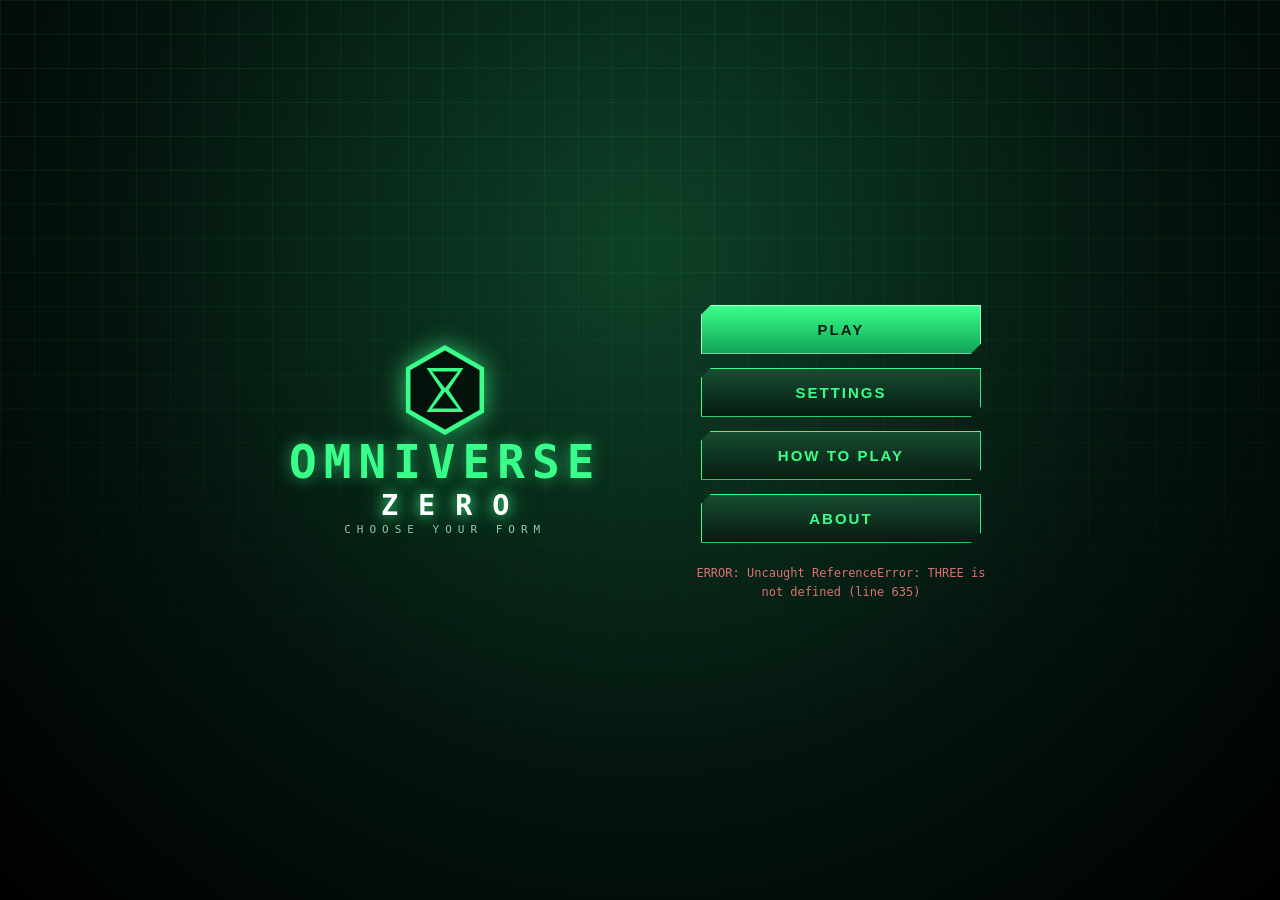
==== www/index.html @ a649369a "add" ====
<!DOCTYPE html>
<html lang="en">
<head>
<meta charset="UTF-8">
<meta name="viewport" content="width=device-width, initial-scale=1, maximum-scale=1, user-scalable=no, viewport-fit=cover">
<title>Omniverse: ZERO</title>
<style>
  :root{
    --green:#39ff8a; --green-dim:#1c7a45; --panel:#0b1210ee; --panel2:#0e1a16dd;
    --danger:#ff4444; --energy:#28b7ff; --edge:#122b1e;
    padding-top:env(safe-area-inset-top,0px); padding-bottom:env(safe-area-inset-bottom,0px);
  }
  *{box-sizing:border-box;-webkit-tap-highlight-color:transparent;user-select:none;}
  html,body{margin:0;padding:0;width:100%;height:100%;overflow:hidden;background:#000;touch-action:none;
    font-family:'Segoe UI',Roboto,Consolas,monospace;}
  canvas{display:block;touch-action:none;}

  /* ---------- START MENU ---------- */
  #start-screen{
    position:fixed;inset:0;z-index:100;display:flex;flex-direction:column;align-items:center;justify-content:center;
    background:radial-gradient(ellipse at 50% 30%, #10251a 0%, #050807 70%);color:#eafff2;
    padding:env(safe-area-inset-top,16px) 20px env(safe-area-inset-bottom,16px);
  }
  #start-screen h1{
    font-size:30px;letter-spacing:4px;margin:0 0 4px;color:var(--green);
    text-shadow:0 0 16px rgba(57,255,138,0.6);
  }
  #start-screen .sub{opacity:0.6;font-size:12px;letter-spacing:2px;margin-bottom:26px;}
  .menu-btn{
    width:230px;padding:13px 0;margin:6px 0;background:linear-gradient(180deg,#12261c,#0a140f);
    border:1px solid var(--green-dim);color:var(--green);font-size:15px;letter-spacing:2px;
    clip-path:polygon(10px 0,100% 0,100% calc(100% - 10px),calc(100% - 10px) 100%,0 100%,0 10px);
  }
  .menu-btn:active{background:#183a26;}
  #menu-panel{display:none;max-width:340px;font-size:13px;line-height:1.6;opacity:0.85;text-align:center;margin-top:14px;}
  #menu-panel.show{display:block;}
  #quality-row{display:flex;gap:8px;justify-content:center;margin-top:8px;}
  .qbtn{padding:6px 14px;border:1px solid var(--green-dim);color:#9fe;background:#0a140f;font-size:12px;letter-spacing:1px;}
  .qbtn.active{background:var(--green-dim);color:#fff;}

  /* ---------- HUD ---------- */
  #hud{position:fixed;z-index:20;pointer-events:none;inset:0;display:none;}
  #alien-card{
    position:absolute;top:max(14px,env(safe-area-inset-top,14px));left:14px;
    width:190px;background:var(--panel);border:1px solid var(--green-dim);
    clip-path:polygon(0 0,100% 0,100% calc(100% - 14px),calc(100% - 14px) 100%,0 100%);
    padding:8px 10px 10px;pointer-events:auto;touch-action:none;
  }
  #alien-portrait-wrap{display:flex;align-items:center;gap:8px;}
  #alien-portrait{
    width:46px;height:46px;border:1px solid var(--green);background:#081b12;
    display:flex;align-items:center;justify-content:center;flex-shrink:0;position:relative;overflow:hidden;
  }
  #alien-portrait canvas{width:100%;height:100%;}
  #alien-name{font-size:13px;letter-spacing:1px;color:var(--green);font-weight:700;line-height:1.2;}
  #alien-hint{font-size:9px;opacity:0.45;letter-spacing:0.5px;margin-top:1px;}
  .bar-row{display:flex;align-items:center;gap:5px;margin-top:6px;}
  .bar-label{font-size:9px;width:22px;opacity:0.7;letter-spacing:.5px;}
  .bar-num{font-size:9px;width:26px;text-align:right;opacity:.85;font-variant-numeric:tabular-nums;}
  #ben-fill{background:linear-gradient(90deg,#8a7bff,#b7b0ff);}
  #health-fill.low{animation:omniwarn .5s infinite alternate;}
  #lowhp-overlay{position:fixed;inset:0;pointer-events:none;z-index:54;opacity:0;transition:opacity .4s;box-shadow:inset 0 0 130px 26px rgba(200,0,0,.55);}
  #lowhp-overlay.on{opacity:1;animation:lowpulse 1.1s ease-in-out infinite;}
  @keyframes lowpulse{0%,100%{opacity:.35}50%{opacity:1}}
  .bar-track{flex:1;height:7px;background:#050a07;border:1px solid #1c2b22;position:relative;}
  .bar-fill{height:100%;width:100%;transition:width 0.15s linear;}
  #health-fill{background:linear-gradient(90deg,#ff5555,#ff9955);}
  #energy-fill{background:linear-gradient(90deg,#1c8fff,#39ffe0);}
  #omni-fill{background:linear-gradient(90deg,#1f9d55,#7dffb0);}
  #alien-card.warn{border-color:#ff4a4a;box-shadow:0 0 14px rgba(255,60,60,.55);}
  #alien-card.warn #omni-fill{background:#ff4a4a;animation:omniwarn .45s infinite alternate;}
  #alien-card.locked #omni-fill{background:#7a5a2a;}
  @keyframes omniwarn{from{opacity:1}to{opacity:.35}}
  #omni-dial{position:absolute;top:max(14px,env(safe-area-inset-top,14px));left:220px;display:none;gap:6px;pointer-events:auto;touch-action:none;z-index:26;}
  #omni-dial.show{display:flex;animation:dialin .14s ease-out;}
  @keyframes dialin{from{opacity:0;transform:translateX(-10px)}to{opacity:1;transform:none}}
  .od{width:46px;height:58px;background:var(--panel);border:1px solid var(--green-dim);display:flex;flex-direction:column;align-items:center;padding-top:2px;
    clip-path:polygon(0 0,100% 0,100% calc(100% - 9px),calc(100% - 9px) 100%,0 100%);transition:transform .08s,border-color .1s,opacity .12s;cursor:pointer;}
  .od img{width:40px;height:40px;display:block;background:#081b12;}
  .od b{font-size:7px;letter-spacing:.4px;color:var(--green);margin-top:2px;white-space:nowrap;}
  .od.cur{border-color:#fff;background:#173a25;}
  .od.off{opacity:.32;}
  .od:active{transform:scale(.9);border-color:var(--green);}

  #alien-banner{
    position:absolute;top:80px;left:50%;transform:translateX(-50%);
    color:var(--green);font-size:20px;letter-spacing:4px;text-shadow:0 0 12px rgba(57,255,138,0.8);
    opacity:0;transition:opacity 0.25s;
  }
  #alien-banner.show{opacity:1;}


  /* ---- Omnitrix info banner (replaces the loose white text): portrait | scrolling message | X ---- */
  #alien-banner,#status-text{display:none !important;}
  #ib{position:absolute;top:max(8px,env(safe-area-inset-top,8px));left:calc(50% + clamp(34px,9vw,120px));width:clamp(272px,42vw,440px);height:60px;transform:translate(-50%,-150%);opacity:0;transition:transform .28s cubic-bezier(.2,.9,.3,1.2),opacity .2s;pointer-events:none;z-index:24;
    clip-path:polygon(16px 0,calc(100% - 16px) 0,100% 50%,calc(100% - 16px) 100%,16px 100%,0 50%);background:linear-gradient(90deg,#39ff8a,#12a355 50%,#39ff8a);}
  #ib.show{transform:translate(-50%,0);opacity:1;}
  #ib .ib-in{position:absolute;inset:3px;clip-path:polygon(14px 0,calc(100% - 14px) 0,100% 50%,calc(100% - 14px) 100%,14px 100%,0 50%);background:radial-gradient(120% 160% at 50% 0%,#12301f 0%,#08140e 62%,#050c09 100%);display:flex;align-items:center;gap:9px;padding:0 15px 0 17px;}
  #ib .ib-in::before{content:'';position:absolute;inset:0;background:repeating-linear-gradient(90deg,rgba(57,255,138,.05) 0 2px,transparent 2px 9px);pointer-events:none;}
  .ib-pic{position:relative;flex:0 0 44px;width:44px;height:44px;border-radius:100%;border:2px solid var(--green);background:#07140d;overflow:hidden;box-shadow:0 0 8px rgba(57,255,138,.6);display:flex;align-items:center;justify-content:center;color:var(--green);font-weight:900;font-size:20px;}
  .ib-pic img{position:absolute;inset:0;width:100%;height:100%;object-fit:cover;border-radius:100%;}
  .ib-mid{position:relative;flex:1;min-width:0;display:flex;flex-direction:column;justify-content:center;}
  #ib-who{font-size:8.5px;letter-spacing:2.2px;color:var(--green);font-weight:800;opacity:.9;line-height:1.1;}
  .ib-scroll{overflow:hidden;white-space:nowrap;-webkit-mask-image:linear-gradient(90deg,transparent 0,#000 7px,#000 calc(100% - 7px),transparent 100%);mask-image:linear-gradient(90deg,transparent 0,#000 7px,#000 calc(100% - 7px),transparent 100%);}
  #ib-txt{display:inline-block;font-size:13px;font-weight:700;letter-spacing:1.2px;color:#eafff2;text-shadow:0 0 6px rgba(57,255,138,.5);padding:0 6px;will-change:transform;}
  #ib-txt.mq{animation:ibmq var(--t,2.6s) linear .25s forwards;}
  @keyframes ibmq{to{transform:translateX(var(--dx,0px));}}
  #ib-x{pointer-events:auto;cursor:pointer;padding:0;font-family:inherit;background:#07140d;font-size:18px;line-height:1;}
  #ib-x:active{transform:scale(.88);background:#123a24;}

  #flash-overlay{position:fixed;inset:0;background:var(--green);opacity:0;pointer-events:none;z-index:60;}
  #damage-overlay{position:fixed;inset:0;pointer-events:none;z-index:55;
    box-shadow:inset 0 0 120px 20px rgba(255,0,0,0);transition:box-shadow 0.2s;}

  #crosshair{position:fixed;top:50%;left:50%;width:14px;height:14px;transform:translate(-50%,-50%);
    z-index:15;pointer-events:none;}
  #crosshair::before,#crosshair::after{content:'';position:absolute;background:rgba(255,255,255,0.7);}
  #crosshair::before{top:50%;left:0;width:100%;height:1.5px;transform:translateY(-.75px);}
  #crosshair::after{left:50%;top:0;height:100%;width:1.5px;transform:translateX(-.75px);}

  #hotbar{position:absolute;bottom:max(10px,env(safe-area-inset-bottom,10px));left:50%;transform:translateX(-50%);
    display:flex;gap:5px;pointer-events:auto;touch-action:none;}
  .hotslot{width:38px;height:38px;background:var(--panel);border:1px solid #26402f;position:relative;}
  .hotslot.sel{border-color:var(--green);box-shadow:0 0 8px rgba(57,255,138,0.6);}
  .hotslot canvas{width:100%;height:100%;}

  #joystick-zone{position:absolute;left:max(6px,env(safe-area-inset-left,6px));
    bottom:max(6px,env(safe-area-inset-bottom,6px));width:200px;height:200px;pointer-events:auto;}
  #joystick-base{position:absolute;left:100px;top:100px;width:124px;height:124px;transform:translate(-50%,-50%);border-radius:50%;
    background:radial-gradient(circle,rgba(20,50,38,.18) 0,rgba(30,60,45,.38) 100%);border:2px solid rgba(57,255,138,0.35);opacity:.65;transition:opacity .12s;}
  #joystick-base::before{content:'';position:absolute;inset:14px;border-radius:50%;border:1px dashed rgba(57,255,138,.28);}
  #joystick-zone.held #joystick-base{opacity:1;}
  #joystick-stick{position:absolute;width:58px;height:58px;border-radius:50%;background:radial-gradient(circle at 35% 30%,rgba(190,255,215,.75),rgba(57,255,138,.45));
    border:2px solid rgba(57,255,138,0.8);left:100px;top:100px;transform:translate(-50%,-50%);box-shadow:0 0 10px rgba(57,255,138,.35);will-change:left,top;}
  body.driving #joystick-zone{display:none !important;}
  .steer{display:none;position:absolute;bottom:max(26px,env(safe-area-inset-bottom,26px));width:84px;height:84px;border-radius:50%;border:2px solid var(--theme);
    background:radial-gradient(circle at 30% 22%,rgba(255,255,255,.3),rgba(255,255,255,0) 46%),linear-gradient(160deg,rgba(12,44,32,.94),rgba(3,12,9,.96));
    align-items:center;justify-content:center;pointer-events:auto;z-index:22;touch-action:none;}
  .steer svg{width:42px;height:42px;stroke:var(--theme);fill:none;stroke-width:2.6;stroke-linecap:round;stroke-linejoin:round;pointer-events:none;}
  .steer.on{background:linear-gradient(160deg,#2f9a62,#0a3a24);box-shadow:0 0 16px var(--theme);transform:scale(.95);}
  #gas-btn{display:none;left:auto;right:132px;bottom:max(16px,env(safe-area-inset-bottom,16px));width:92px;height:92px;border-color:#5dff9a;background:linear-gradient(160deg,#1fb862,#06381f);}
  #gas-btn b{color:#fff;font-size:15px;font-weight:900;letter-spacing:1.5px;text-shadow:0 1px 3px #000;pointer-events:none;}
  #steer-l{left:max(22px,env(safe-area-inset-left,22px));} #steer-r{left:calc(max(22px,env(safe-area-inset-left,22px)) + 104px);}
  body.driving.tch .steer,body.driving.tch #gas-btn{display:flex;}



  #action-buttons{position:absolute;right:max(16px,env(safe-area-inset-right,16px));
    bottom:max(16px,env(safe-area-inset-bottom,16px));width:180px;height:150px;pointer-events:none;}
  .abtn{position:absolute;border-radius:50%;background:var(--panel);border:1.5px solid var(--green-dim);
    display:flex;align-items:center;justify-content:center;pointer-events:auto;transition:transform 0.08s,background 0.08s;}
  .abtn.active{transform:scale(0.88);background:#173a25;border-color:var(--green);}
  .abtn svg{width:50%;height:50%;stroke:var(--green);fill:none;stroke-width:2;}
  #btn-jump{width:64px;height:64px;right:0;bottom:0;}
  #btn-attack{width:74px;height:74px;right:74px;bottom:6px;}
  #btn-special{width:56px;height:56px;right:16px;bottom:82px;border-color:#1c6bb0;}
  #btn-special svg{stroke:var(--energy);}
  #btn-special.cooldown{opacity:0.35;}

  #veh-btn{position:absolute;left:max(20px,env(safe-area-inset-left,20px));bottom:calc(max(20px,env(safe-area-inset-bottom,20px)) + 190px);
    height:44px;padding:0 16px 0 12px;border-radius:22px;display:none;align-items:center;gap:8px;pointer-events:auto;z-index:25;
    background:rgba(10,18,15,.72);border:2px solid rgba(57,255,138,.7);color:#dfffee;font-size:12px;font-weight:700;letter-spacing:1.5px;
    box-shadow:0 0 12px rgba(57,255,138,.35);transition:transform .08s,background .12s,opacity .12s;}
  #veh-btn svg{width:24px;height:24px;stroke:#39ff8a;fill:none;stroke-width:2;stroke-linecap:round;stroke-linejoin:round;}
  #veh-btn.active{transform:scale(.92);background:rgba(57,255,138,.25);}
  #veh-btn.exit{border-color:rgba(255,190,80,.85);box-shadow:0 0 12px rgba(255,170,60,.4);}
  #veh-btn.exit svg{stroke:#ffbe50;}
  #veh-hud{position:absolute;top:max(10px,env(safe-area-inset-top,10px));left:50%;transform:translateX(-50%);display:none;align-items:center;gap:10px;
    padding:6px 14px;border-radius:16px;background:rgba(8,14,12,.68);border:1px solid rgba(57,255,138,.45);color:#dfffee;font-size:11px;
    letter-spacing:1.5px;font-weight:700;pointer-events:none;z-index:24;}
  #veh-hud .vtrack{width:70px;height:7px;border-radius:4px;background:rgba(255,255,255,.14);overflow:hidden;}
  #veh-hud .vtrack i{display:block;height:100%;width:100%;background:#39ff8a;transition:background .2s;}
  body.driving #actions,body.driving #lock-btn,body.driving #btn-special,body.driving #hotbar{display:none !important;}
  body.driving #btn-attack svg,body.driving #btn-attack b,body.driving #btn-jump svg{display:none;}
  body.driving #btn-attack{background:radial-gradient(circle at 30% 22%,rgba(255,255,255,.4),rgba(255,255,255,0) 42%),linear-gradient(160deg,#e02424,#4a0606) !important;border-color:#ff5a5a !important;box-shadow:0 0 18px rgba(255,60,60,.6) !important;}
  body.driving #hud #btn-attack{width:104px;height:104px;right:12px;bottom:max(16px,env(safe-area-inset-bottom,16px));}
  body.driving #btn-attack::after{content:'BRAKE';font-size:15px;font-weight:900;letter-spacing:1.5px;color:#fff;text-shadow:0 1px 3px #000;}
  body.driving #hud #btn-jump{right:36px;bottom:calc(max(16px,env(safe-area-inset-bottom,16px)) + 126px);}
  body.driving #btn-jump::after{content:'HORN';font-size:10px;font-weight:700;letter-spacing:1px;color:var(--green);}
  #status-text{position:absolute;bottom:100px;left:50%;transform:translateX(-50%);color:#fff;font-size:12px;
    opacity:0;letter-spacing:1px;pointer-events:none;}
  #status-text.show{opacity:0.85;transition:opacity 0.2s;}

  #death-screen{position:fixed;inset:0;background:#000;z-index:70;display:none;align-items:center;justify-content:center;
    color:var(--danger);font-size:22px;letter-spacing:5px;}
  #actions{position:absolute;right:max(204px,calc(env(safe-area-inset-right,0px) + 204px));bottom:16px;width:118px;display:flex;flex-direction:row-reverse;flex-wrap:wrap-reverse;gap:8px;pointer-events:none;}
  .act{position:relative;width:54px;height:54px;font-size:9px;letter-spacing:.5px;color:var(--energy);text-align:center;line-height:1.1;border-color:#1c6bb0;}
  .act.cooldown{opacity:.35;}
  #slow-overlay{position:fixed;inset:0;pointer-events:none;z-index:50;opacity:0;transition:opacity .3s;box-shadow:inset 0 0 160px 40px rgba(40,183,255,.45);background:rgba(40,120,255,.08);}

  /* ---- game-style controls ---- */
  #hotbar{display:none !important;}
  #actions{z-index:20;}
  #actions{right:max(16px,env(safe-area-inset-right,16px));bottom:176px;width:128px;gap:8px;}
  .abtn{background:radial-gradient(circle at 30% 22%,rgba(255,255,255,.4),rgba(255,255,255,0) 42%),linear-gradient(160deg,#23704a,#082014);
    border:3px solid #39ff8a;
    box-shadow:0 0 0 2px #03100a,0 0 16px rgba(57,255,138,.55),inset 0 -7px 10px rgba(0,0,0,.5),inset 0 4px 6px rgba(255,255,255,.25);}
  .abtn svg{stroke:#eafff2;stroke-width:2.4;filter:drop-shadow(0 0 4px #39ff8a);}
  .abtn.active{transform:scale(.88);filter:brightness(1.5);}
  #btn-attack{background:radial-gradient(circle at 30% 22%,rgba(255,255,255,.4),rgba(255,255,255,0) 42%),linear-gradient(160deg,#c8481c,#3d0f04);
    border-color:#ffa04a;box-shadow:0 0 0 2px #100300,0 0 18px rgba(255,140,60,.65),inset 0 -8px 12px rgba(0,0,0,.5),inset 0 4px 6px rgba(255,255,255,.25);}
  #btn-attack svg{filter:drop-shadow(0 0 4px #ff8a3a);}
  #btn-special{background:radial-gradient(circle at 30% 22%,rgba(255,255,255,.4),rgba(255,255,255,0) 42%),linear-gradient(160deg,#5a2fb8,#150838);
    border-color:#b48aff;box-shadow:0 0 0 2px #06021a,0 0 16px rgba(160,110,255,.6),inset 0 -6px 10px rgba(0,0,0,.5),inset 0 4px 6px rgba(255,255,255,.25);}
  #btn-special svg{stroke:#f1e8ff;filter:drop-shadow(0 0 4px #b48aff);}
  .act{width:58px;height:58px;border-radius:18px;flex-direction:column;gap:1px;color:#eaffff;
    background:radial-gradient(circle at 30% 18%,rgba(255,255,255,.45),rgba(255,255,255,0) 45%),linear-gradient(160deg,#1c8fd6,#08213f);
    border:3px solid #6fe3ff;
    box-shadow:0 0 0 2px #020b16,0 0 14px rgba(70,200,255,.6),inset 0 -7px 10px rgba(0,0,0,.5),inset 0 4px 6px rgba(255,255,255,.3);
    animation:actglow 2.2s ease-in-out infinite;}
  .act i{font-style:normal;font-size:21px;line-height:1;filter:drop-shadow(0 2px 2px rgba(0,0,0,.6));}
  .act b{font-size:8px;letter-spacing:.8px;font-weight:800;text-shadow:0 1px 0 #000,0 0 6px rgba(0,0,0,.8);}
  .act.cooldown{filter:grayscale(.9) brightness(.55);animation:none;opacity:1;}
  @keyframes actglow{50%{box-shadow:0 0 0 2px #020b16,0 0 24px rgba(70,200,255,.95),inset 0 -7px 10px rgba(0,0,0,.5),inset 0 4px 6px rgba(255,255,255,.3);}}
  @media (max-height:430px){ #actions{bottom:158px;width:112px;} .act{width:50px;height:50px;} .act i{font-size:17px;} }
  #squad-panel{position:absolute;right:max(10px,env(safe-area-inset-right,10px));top:max(10px,env(safe-area-inset-top,10px));z-index:30;display:none;align-items:center;gap:5px;pointer-events:auto;flex-wrap:nowrap;}
  .chip{position:relative;width:34px;height:34px;border-radius:50%;display:flex;align-items:center;justify-content:center;
    background:rgba(10,18,15,.55);backdrop-filter:blur(3px);color:#cdeee0;font-size:10px;font-weight:800;letter-spacing:.2px;
    border:2px solid rgba(57,255,138,.55);}
  .chip::after{content:'';position:absolute;inset:-3px;border-radius:50%;border:2px solid transparent;
    background:conic-gradient(#3aff8f calc(var(--hp,100)*1%),rgba(255,255,255,.12) 0) border-box;
    -webkit-mask:linear-gradient(#000 0 0) padding-box,linear-gradient(#000 0 0);-webkit-mask-composite:xor;mask-composite:exclude;}
  .chip.sel{background:rgba(58,255,143,.28);border-color:#eafff2;box-shadow:0 0 10px rgba(57,255,138,.7);}
  .chip .hb,.chip .hf{display:none;}
  .chip.mode{width:auto;height:30px;padding:0 10px;border-radius:15px;font-size:9px;border-color:rgba(111,227,255,.5);color:#d8f4ff;}
  .chip.mode::after{display:none;}
  .chip.mode.on{background:rgba(28,143,214,.5);border-color:#6fe3ff;box-shadow:0 0 10px rgba(70,200,255,.7);}

  /* ---- STAGE 6: LOCK-ON ---- */
  #lock-btn{position:absolute;left:max(20px,env(safe-area-inset-left,20px));bottom:calc(max(20px,env(safe-area-inset-bottom,20px)) + 132px);
    width:46px;height:46px;border-radius:50%;pointer-events:auto;display:flex;align-items:center;justify-content:center;
    background:rgba(10,18,15,.6);border:2px solid rgba(255,90,90,.55);transition:transform .08s,background .12s,border-color .12s,opacity .12s;}
  #lock-btn svg{width:58%;height:58%;stroke:#ffb0b0;fill:none;stroke-width:2.2;}
  #lock-btn.on{background:rgba(255,60,60,.35);border-color:#ff6a6a;box-shadow:0 0 12px rgba(255,80,80,.7);}
  #lock-btn.on svg{stroke:#fff;}
  #lock-btn.active{transform:scale(.88);}
  #lock-btn.disabled{opacity:.3;}
  #lock-marker{position:fixed;left:0;top:0;width:56px;height:56px;margin:-28px 0 0 -28px;z-index:16;pointer-events:none;display:none;
    will-change:transform;}
  #lock-marker svg{width:100%;height:100%;overflow:visible;animation:lockspin 3.2s linear infinite;}
  #lock-marker .brk{stroke:#ff4a4a;stroke-width:3;fill:none;stroke-linecap:round;filter:drop-shadow(0 0 4px rgba(255,60,60,.9));}
  #lock-marker.pop svg{animation:lockpop .28s ease-out, lockspin 3.2s linear .28s infinite;}
  #lock-marker.edge svg{opacity:.85;}
  #lock-hp{position:absolute;left:50%;top:100%;width:46px;height:5px;margin:2px 0 0 -23px;background:rgba(0,0,0,.65);border:1px solid rgba(255,90,90,.6);}
  #lock-hp i{display:block;height:100%;width:100%;background:linear-gradient(90deg,#ff3a3a,#ffa04a);}
  #lock-name{position:absolute;left:50%;top:100%;margin:9px 0 0 0;transform:translateX(-50%);font-size:9px;letter-spacing:1.2px;color:#ffd0d0;text-shadow:0 1px 2px #000;white-space:nowrap;font-weight:700;}
  @keyframes lockspin{to{transform:rotate(360deg);}}
  @keyframes lockpop{0%{transform:scale(2.4);opacity:0;}100%{transform:scale(1);opacity:1;}}

  /* ============================ HUD v2 ============================ */
  :root{--theme:#39ff8a;}
  #start-screen{background:radial-gradient(ellipse at 50% 28%,#0e4128 0%,#04140d 58%,#000 100%);overflow:hidden;}
  #start-screen::before{content:'';position:absolute;inset:0;background-image:linear-gradient(rgba(57,255,138,.08) 1px,transparent 1px),linear-gradient(90deg,rgba(57,255,138,.08) 1px,transparent 1px);background-size:34px 34px;-webkit-mask-image:linear-gradient(#000,transparent 88%);mask-image:linear-gradient(#000,transparent 88%);pointer-events:none;}
  #logo-hex{width:64px;height:64px;filter:drop-shadow(0 0 12px rgba(57,255,138,.7));margin-bottom:2px;position:relative;}
  #start-screen h1{font-size:40px;letter-spacing:7px;margin:0;position:relative;}
  #start-screen .sub{letter-spacing:6px;font-size:11px;opacity:.75;margin:2px 0 20px;position:relative;color:#bfffe0;}
  .menu-btn{position:relative;width:250px;background:linear-gradient(180deg,rgba(25,80,52,.9),rgba(6,26,17,.95));border:1px solid var(--green);font-weight:700;}
  .menu-btn:active{background:linear-gradient(180deg,#2a8a58,#0c3a24);color:#fff;}
  #start-screen .foot{position:relative;margin-top:16px;font-size:10px;letter-spacing:4px;opacity:.55;}

  #hud #alien-card{width:176px;padding:5px 9px 6px 6px;background:linear-gradient(135deg,rgba(5,26,18,.93),rgba(3,14,10,.82));border:1px solid var(--theme);cursor:pointer;}
  #hud #alien-portrait-wrap{gap:7px;}
  #hud #alien-portrait{width:46px;height:52px;border:none;background:var(--theme);padding:2px;clip-path:polygon(50% 0,100% 25%,100% 75%,50% 100%,0 75%,0 25%);}
  #hud #alien-portrait canvas{width:100%;height:100%;clip-path:polygon(50% 0,100% 25%,100% 75%,50% 100%,0 75%,0 25%);background:radial-gradient(circle at 50% 40%,#12402c,#04120c);}
  #hud #alien-name{font-size:13px;letter-spacing:1px;color:var(--theme);text-shadow:0 0 8px rgba(0,0,0,.6);}
  #alien-tag{font-size:6.5px;letter-spacing:.6px;color:#b9e8cf;opacity:.85;margin-top:1px;white-space:nowrap;overflow:hidden;text-overflow:ellipsis;max-width:104px;}
  #hud .bar-row{margin-top:4px;}
  #hud .bar-track{height:7px;border-radius:2px;background:rgba(255,255,255,.1);}
  #hud .bar-label{font-size:7px;width:17px;letter-spacing:.4px;color:#cfeedd;opacity:1;font-weight:700;}
  #hud .bar-num{font-size:8px;width:20px;color:#e8fff2;opacity:1;}
  #hud .ident{min-width:0;}

  /* ---- compact HUD card: round portrait with Omnitrix-timer ring, red health bar, shorter energy bar in the alien's colour ---- */
  #hud #alien-card{width:auto;padding:0;background:none;border:none;clip-path:none;box-shadow:none;}
  #hud #alien-card.warn{box-shadow:none;}
  #hud #alien-portrait-wrap{position:relative;display:flex;align-items:center;gap:0;}
  #hud #alien-portrait{position:relative;z-index:2;width:56px;height:56px;margin:5px;padding:0;border:none;border-radius:50%;clip-path:none;background:#04120c;overflow:hidden;flex:none;}
  #hud #alien-portrait canvas{width:100%;height:100%;clip-path:none;border-radius:50%;background:radial-gradient(circle at 50% 40%,#12402c,#04120c);}
  #omni-ring{position:absolute;left:0;top:0;width:66px;height:66px;z-index:3;pointer-events:none;filter:drop-shadow(0 0 3px rgba(57,255,138,.7));}
  #omni-ring circle{fill:none;stroke-width:5;}
  #omni-ring .rb{stroke:rgba(10,50,30,.85);}
  #omni-arc{stroke:#39ff8a;stroke-dasharray:194.8;stroke-dashoffset:0;transition:stroke-dashoffset .2s linear;stroke-linecap:butt;}
  #alien-card.warn #omni-arc{stroke:#ff4a4a;animation:omniwarn .45s infinite alternate;}
  #alien-card.locked #omni-arc{stroke:#7a5a2a;}
  #hud .ident{position:relative;z-index:1;margin-left:-14px;padding:3px 22px 4px 20px;background:linear-gradient(90deg,rgba(2,12,8,.9),rgba(2,12,8,.7));clip-path:polygon(0 0,100% 0,calc(100% - 16px) 100%,0 100%);}
  #hud #alien-name{font-size:11px;letter-spacing:1.5px;line-height:1.1;margin-bottom:3px;}
  #hud .hpline{width:132px;height:9px;background:rgba(255,255,255,.12);border-radius:2px;overflow:hidden;}
  #hud .enline{width:84px;height:5px;margin-top:3px;background:rgba(255,255,255,.12);border-radius:2px;overflow:hidden;}
  #hud #health-fill{background:linear-gradient(90deg,#d41818,#ff4a3a);}
  #hud #energy-fill{background:linear-gradient(90deg,#39ff8a 0%,var(--theme) 100%);}
  #omni-dial{left:250px;}

  #minimap{position:absolute;right:max(12px,env(safe-area-inset-right,12px));top:max(8px,env(safe-area-inset-top,8px));width:80px;height:80px;border-radius:50%;border:2px solid var(--theme);background:#04120c;box-shadow:0 0 10px rgba(0,0,0,.6);pointer-events:none;}

  #perf-hud{position:absolute;left:14px;top:132px;font:9px/1.25 monospace;color:#9dffc8;background:rgba(0,10,6,.7);padding:4px 6px;border-radius:3px;pointer-events:none;white-space:pre;display:none;z-index:30;}
  #squad-panel{right:104px !important;top:max(12px,env(safe-area-inset-top,12px)) !important;}

  /* --- right cluster: attack / jump / powers in an arc around the thumb (CODM style) --- */
  #hud #action-buttons{position:absolute;left:0;top:0;width:100%;height:100%;right:auto;bottom:auto;pointer-events:none;}
  #hud #btn-attack{width:84px;height:84px;right:26px;bottom:max(24px,env(safe-area-inset-bottom,24px));}
  #hud #btn-jump{width:64px;height:64px;right:36px;bottom:calc(max(24px,env(safe-area-inset-bottom,24px)) + 104px);}
  #hud #btn-special{width:60px;height:60px;right:124px;bottom:max(24px,env(safe-area-inset-bottom,24px));border-color:var(--theme);}
  #hud #btn-special svg{stroke:var(--theme);}
  #hud #actions{position:absolute;left:0;top:0;width:100%;height:100%;right:auto;bottom:auto;display:block;pointer-events:none;flex-wrap:nowrap;z-index:20;}
  #hud .act{position:absolute;width:56px;height:56px;border-radius:50%;border:2px solid var(--theme);color:var(--theme);gap:0;justify-content:center;
    background:radial-gradient(circle at 30% 22%,rgba(255,255,255,.3),rgba(255,255,255,0) 46%),linear-gradient(160deg,rgba(12,44,32,.94),rgba(3,12,9,.96));box-shadow:0 0 10px rgba(0,0,0,.55);}
  #hud .act i{display:block;width:26px;height:26px;font-style:normal;}
  #hud .act i svg,.od i svg{width:100%;height:100%;stroke:currentColor;fill:none;stroke-width:1.8;stroke-linecap:round;stroke-linejoin:round;filter:drop-shadow(0 0 3px var(--theme));}
  #hud .act b{font-size:6.5px;letter-spacing:.6px;color:#eaffff;margin-top:-1px;font-weight:800;}
  #hud .act.cooldown{filter:grayscale(.9) brightness(.5);}
  #hud .act:nth-child(1){right:122px;bottom:calc(max(24px,env(safe-area-inset-bottom,24px)) + 4px);}
  #hud .act:nth-child(2){right:124px;bottom:calc(max(24px,env(safe-area-inset-bottom,24px)) + 72px);}
  #hud .act:nth-child(3){right:112px;bottom:calc(max(24px,env(safe-area-inset-bottom,24px)) + 140px);}
  #hud .act:nth-child(4){right:194px;bottom:calc(max(24px,env(safe-area-inset-bottom,24px)) + 24px);}
  #hud .act:nth-child(5){right:194px;bottom:calc(max(24px,env(safe-area-inset-bottom,24px)) + 92px);}
  #hud .act:nth-child(6){right:182px;bottom:calc(max(24px,env(safe-area-inset-bottom,24px)) + 160px);}
  #hud #lock-btn{left:auto;right:50px;bottom:calc(max(24px,env(safe-area-inset-bottom,24px)) + 204px);width:40px;height:40px;border-color:var(--theme);}

  /* --- left: joystick with RUN above it --- */
    #hud #btn-run{pointer-events:none !important;opacity:.42;transition:opacity .15s,transform .15s,box-shadow .15s;position:absolute;left:calc(max(20px,env(safe-area-inset-left,20px)) + 41px);bottom:calc(max(20px,env(safe-area-inset-bottom,20px)) + 190px);width:38px;height:38px;border-color:var(--theme);flex-direction:column;gap:0;pointer-events:auto;}
  #hud #btn-attack b{font-size:9px;letter-spacing:1px;color:#fff;margin-top:1px;text-shadow:0 1px 2px #000;}
  #hud #btn-attack{flex-direction:column;}
  #hud #btn-run svg{width:18px;height:18px;stroke:var(--theme);filter:drop-shadow(0 0 3px var(--theme));}
  #hud #btn-run b{font-size:5.5px;letter-spacing:.5px;color:#eaffff;margin-top:-1px;}
  #hud #joystick-zone.held ~ #btn-run{opacity:.85;}
  #hud #btn-run.on{opacity:1;transform:scale(1.18);background:linear-gradient(160deg,#2f9a62,#0a3a24);box-shadow:0 0 16px var(--theme);}
  #joystick-zone.run #joystick-base{border-color:var(--theme);box-shadow:0 0 18px var(--theme),inset 0 0 14px rgba(57,255,138,.35);}
  #joystick-zone.run #joystick-stick{background:var(--theme);}
  #hud #btn-jump{--ch:0deg;}
  #hud #btn-jump.charging::after{content:'';position:absolute;inset:-7px;border-radius:50%;background:conic-gradient(var(--theme) var(--ch),rgba(255,255,255,.14) 0);-webkit-mask:radial-gradient(circle,transparent 60%,#000 62%);mask:radial-gradient(circle,transparent 60%,#000 62%);}
  #hud #btn-jump.full{box-shadow:0 0 22px var(--theme);animation:omniwarn .3s infinite alternate;}
  #hud #veh-btn{left:50%;transform:translateX(-50%);bottom:max(14px,env(safe-area-inset-bottom,14px));}
  #hud #veh-btn.active{transform:translateX(-50%) scale(.92);}
  body.driving #btn-run{display:none !important;}
  #hud #status-text{bottom:118px;}

  /* --- Omnitrix radial dial --- */
  #omni-dim{position:fixed;inset:0;background:radial-gradient(circle at 50% 50%,rgba(0,24,14,.55),rgba(0,0,0,.82));display:none;pointer-events:auto;z-index:40;}
  #omni-dim.show{display:block;animation:dimin .18s ease-out;}
  @keyframes dimin{from{opacity:0}to{opacity:1}}
  #omni-x{position:fixed;right:max(16px,env(safe-area-inset-right,16px));top:max(14px,env(safe-area-inset-top,14px));width:44px;height:44px;border-radius:50%;border:2px solid var(--green);background:rgba(3,20,12,.9);display:none;align-items:center;justify-content:center;pointer-events:auto;z-index:43;}
  #omni-x.show{display:flex;}
  #omni-x svg{width:20px;height:20px;stroke:var(--green);stroke-width:2.4;fill:none;stroke-linecap:round;}
  #hud #omni-dial{position:fixed;left:50%;top:50%;width:340px;height:340px;margin:-170px 0 0 -170px;transform:scale(var(--ds,1));z-index:42;display:none;pointer-events:none;}
  #hud #omni-dial.show{display:block;animation:dialpop .2s cubic-bezier(.2,1.4,.4,1);}
  @keyframes dialpop{from{opacity:0;transform:scale(calc(var(--ds,1)*.6))}to{opacity:1;transform:scale(var(--ds,1))}}
  #omni-dial::before{content:'';position:absolute;left:55px;top:55px;width:230px;height:230px;border-radius:50%;border:2px solid rgba(57,255,138,.55);background:radial-gradient(circle,rgba(4,30,18,.85),rgba(2,12,8,.9));box-shadow:0 0 28px rgba(57,255,138,.35),inset 0 0 20px rgba(57,255,138,.2);}
  .od{position:absolute;width:54px;height:61px;margin:-30px 0 0 -27px;background:var(--c,#39ff8a);padding:2px;pointer-events:auto;cursor:pointer;transition:transform .1s,opacity .15s;
    clip-path:polygon(50% 0,100% 25%,100% 75%,50% 100%,0 75%,0 25%);}
  .od .in{position:absolute;inset:2px;background:radial-gradient(circle at 50% 40%,#123a28,#04120c);clip-path:polygon(50% 0,100% 25%,100% 75%,50% 100%,0 75%,0 25%);}
  .od img{position:absolute;inset:0;width:100%;height:100%;object-fit:cover;}
  .od b{position:absolute;left:0;right:0;bottom:7px;text-align:center;font-size:7px;letter-spacing:.6px;color:#fff;background:rgba(0,0,0,.6);padding:1px 0;text-shadow:0 1px 1px #000;}
  .od.center{width:84px;height:93px;margin:-46px 0 0 -42px;background:var(--green);}
  .od.empty{opacity:.35;cursor:default;--c:#2a4a3a !important;}
  .od.empty .in{display:flex;align-items:center;justify-content:center;color:#5a8a72;font:700 20px system-ui;}
  .dpg{position:absolute;top:140px;width:46px;height:60px;border-radius:12px;border:2px solid var(--green);background:rgba(3,20,12,.92);pointer-events:auto;display:flex;align-items:center;justify-content:center;cursor:pointer;z-index:3;}
  .dpg svg{width:24px;height:24px;stroke:var(--green);stroke-width:3;fill:none;stroke-linecap:round;stroke-linejoin:round;}
  .dpg:active{transform:scale(.9);}
  .dpl{position:absolute;left:0;right:0;top:232px;text-align:center;font:700 9px/1 system-ui;letter-spacing:1.5px;color:#7dffb0;pointer-events:none;text-shadow:0 1px 2px #000;}
  .od.center .in{display:flex;align-items:center;justify-content:center;background:radial-gradient(circle,#0a4a2a,#03140c);}
  .od.center svg{width:46px;height:46px;}
  .od.center b{bottom:9px;}
  .od.cur{filter:drop-shadow(0 0 8px #fff) brightness(1.15);}
  .od.off{opacity:.3;}
  .od:active{transform:scale(.9);}

  /* ===== lobby v3 (responsive) ===== */
  #start-screen{flex-direction:row;gap:clamp(24px,7vw,90px);padding:max(env(safe-area-inset-top),14px) max(env(safe-area-inset-right),24px) max(env(safe-area-inset-bottom),14px) max(env(safe-area-inset-left),24px);overflow-y:auto;}
  #start-screen .lobby-left,#start-screen .lobby-right{position:relative;display:flex;flex-direction:column;align-items:center;justify-content:center;z-index:1;}
  #start-screen .lobby-right{flex:0 1 300px;min-width:0;}
  #logo-hex{width:clamp(48px,14vh,92px);height:clamp(48px,14vh,92px);}
  #start-screen h1{font-size:clamp(24px,7.2vh,46px);letter-spacing:clamp(2px,.8vw,7px);text-align:center;line-height:1.05;display:flex;flex-direction:column;align-items:center;}
  #start-screen h1 span{font-size:.62em;letter-spacing:.7em;margin-right:-.7em;color:#fff;text-shadow:0 0 14px #39ff8a,0 0 30px rgba(57,255,138,.5);margin-top:4px;}
  #start-screen .menu-btn{width:min(280px,100%);padding:clamp(9px,2.6vh,15px) 0;margin:clamp(4px,1.2vh,7px) 0;font-size:clamp(12px,3vh,15px);}
  #start-screen .menu-btn.primary,.pp-card .menu-btn.primary{background:linear-gradient(180deg,#39ff8a,#12a458);color:#022012;border-color:#aaffd0;box-shadow:0 0 18px rgba(57,255,138,.45);}
  #start-screen #menu-panel{max-width:min(300px,100%);font-size:12px;max-height:34vh;overflow-y:auto;}
  /* ===== pause page, extra buttons, hud editor ===== */
  #cam-btn,#pause-btn{position:absolute;width:34px;height:34px;border-radius:50%;border:2px solid var(--theme);background:rgba(4,18,12,.82);display:flex;align-items:center;justify-content:center;pointer-events:auto;z-index:25;box-shadow:0 0 8px rgba(0,0,0,.6);}
  #cam-btn svg,#pause-btn svg{width:58%;height:58%;stroke:#eafff2;fill:none;stroke-width:2.2;stroke-linecap:round;stroke-linejoin:round;}
  #pause-btn svg{stroke-width:3.4;}
  #cam-btn{right:calc(max(12px,env(safe-area-inset-right,12px)) + 51px);top:calc(max(8px,env(safe-area-inset-top,8px)) + 61px);}
  #pause-btn{right:calc(max(12px,env(safe-area-inset-right,12px)) - 6px);top:calc(max(8px,env(safe-area-inset-top,8px)) + 61px);}
  #cam-btn.on{background:rgba(57,255,138,.35);box-shadow:0 0 12px var(--theme);}
  #cam-btn.active,#pause-btn.active{transform:scale(.88);}
  body.driving #cam-btn{display:none;}
  #pause-page{position:fixed;inset:0;z-index:300;display:none;align-items:center;justify-content:center;background:radial-gradient(ellipse at 50% 40%,rgba(8,40,26,.92),rgba(2,8,5,.96));color:#eafff2;}
  #pause-page.show{display:flex;} #pause-page.editing{background:transparent;align-items:flex-start;pointer-events:none;}
  .pp-card{width:min(320px,86vw);max-height:92vh;overflow-y:auto;display:flex;flex-direction:column;align-items:center;gap:6px;padding:14px;}
  .pp-card h2{margin:0 0 6px;letter-spacing:8px;color:var(--green);font-size:clamp(20px,5vh,28px);text-shadow:0 0 14px rgba(57,255,138,.6);}
  .pp-card .menu-btn{width:100%;}
  #pp-opts-body{text-align:center;font-size:13px;margin-bottom:8px;}
  #pp-hudbar{pointer-events:auto;margin-top:max(env(safe-area-inset-top),8px);background:rgba(2,10,6,.88);border:1px solid var(--green-dim);padding:8px 12px;max-width:min(560px,94vw);text-align:center;z-index:310;}
  #pp-omni-fix{}
  #omni-row,#perf-row{display:flex;gap:8px;justify-content:center;margin-top:8px;}
  #pp-hudbar{padding:5px 8px !important;max-width:min(470px,60vw) !important;margin-left:0;} #pp-hudbar .qbtn{padding:4px 8px;font-size:10px;} .pp-hint{font-size:9px !important;margin:4px 0 !important;}
  #pp-hudbar .pp-row{justify-content:center;} #pp-hudbar .pp-row .menu-btn{width:100px;padding:5px 0;font-size:11px;clip-path:none;}
  #pp-chips{display:flex;flex-wrap:wrap;gap:5px;justify-content:center;} #pp-chips .qbtn{cursor:pointer;}
  .pp-hint{font-size:11px;opacity:.75;margin:6px 0;} .pp-row{display:flex;gap:8px;} .pp-row .menu-btn{width:130px;margin:2px 0;padding:8px 0;}
  body.hud-edit [data-hud]{outline:2px dashed #ffe27a;outline-offset:3px;pointer-events:auto !important;touch-action:none;opacity:1 !important;filter:none;z-index:305;}
  body.hud-edit [data-hud].dragging{outline-color:#39ff8a;}
  body.hud-edit #hud{display:block !important;}
</style>
</head>
<body>

<div id="start-screen">
  <div class="lobby-left">
    <svg id="logo-hex" viewBox="0 0 100 100"><polygon points="50,4 90,27 90,73 50,96 10,73 10,27" fill="#03130c" stroke="#39ff8a" stroke-width="5"/><path d="M30 26h40L54 50l16 24H30l16-24z" fill="#39ff8a"/><path d="M36 30h28L50 48z M36 70h28L50 52z" fill="#03130c"/></svg>
    <h1>OMNIVERSE<span>ZERO</span></h1>
    <div class="sub">CHOOSE YOUR FORM</div>
  </div>
  <div class="lobby-right">
    <button class="menu-btn primary" id="btn-start">PLAY</button>
    <button class="menu-btn" id="btn-settings">SETTINGS</button>
    <button class="menu-btn" id="btn-controls">HOW TO PLAY</button>
    <button class="menu-btn" id="btn-about">ABOUT</button>
    <div id="menu-panel"></div>
  </div>
</div>

<div id="hud">
  <div id="alien-card">
    <div id="alien-portrait-wrap">
      <div id="alien-portrait"></div>
      <svg id="omni-ring" viewBox="0 0 70 70"><circle class="rb" cx="35" cy="35" r="31"/><circle id="omni-arc" cx="35" cy="35" r="31" transform="rotate(-90 35 35)"/></svg>
      <div class="ident">
        <div id="alien-name">BEN</div>
        <div class="hpline"><div id="health-fill" class="bar-fill"></div></div>
        <div class="enline"><div id="energy-fill" class="bar-fill"></div></div>
      </div>
    </div>
    <div id="hud-legacy" style="display:none"><span id="alien-tag"></span><span id="hp-num"></span><span id="ben-row"><i id="ben-fill"></i><i id="ben-num"></i></span><i id="omni-fill"></i></div>
  </div>
  <div id="perf-hud"></div>
  <canvas id="minimap" width="120" height="120"></canvas>
  <div id="omni-dim"></div>
  <div id="omni-dial"></div>
  <div id="omni-x"><svg viewBox="0 0 24 24"><path d="M5 5l14 14M19 5L5 19"/></svg></div>
  <div id="alien-banner"></div>
  <div id="ib"><div class="ib-in"><div class="ib-pic" id="ib-pic"><img id="ib-img" alt=""><span id="ib-fb"></span></div><div class="ib-mid"><div id="ib-who"></div><div class="ib-scroll"><div id="ib-txt"></div></div></div><button type="button" id="ib-x" class="ib-pic" aria-label="Dismiss">&#10005;</button></div></div>
  <div id="actions"></div>
  <div id="squad-panel"></div>
  <div id="crosshair"></div>
  <div id="status-text"></div>

  <div id="veh-hud"><span id="veh-spd">0</span><div class="vtrack"><i id="veh-hp"></i></div></div>
  <div id="veh-btn"><svg viewBox="0 0 24 24"><path d="M3 15v-3l2-5h14l2 5v3M3 15h18M3 15v3h3v-3M18 15v3h3v-3"/><circle cx="7.5" cy="15" r="1"/><circle cx="16.5" cy="15" r="1"/></svg><b id="veh-btn-t">ENTER VEHICLE</b></div>
  <div id="lock-btn" title="Lock target"><svg viewBox="0 0 24 24"><circle cx="12" cy="12" r="6.5"/><path d="M12 2v4M12 18v4M2 12h4M18 12h4"/><circle cx="12" cy="12" r="1.2"/></svg></div>
  <div id="cam-btn" title="Camera mode"><svg viewBox="0 0 24 24"><path d="M3 8h4l2-3h6l2 3h4v11H3z"/><circle cx="12" cy="13" r="3.6"/></svg></div>
  <div id="pause-btn" title="Pause"><svg viewBox="0 0 24 24"><path d="M8 5v14M16 5v14"/></svg></div>
  <div id="hotbar"></div>
  <div id="steer-l" class="steer"><svg viewBox="0 0 24 24"><path d="M15 5l-7 7 7 7"/></svg></div><div id="steer-r" class="steer"><svg viewBox="0 0 24 24"><path d="M9 5l7 7-7 7"/></svg></div>
  <div id="gas-btn" class="steer"><b>GAS</b></div>
  <div id="joystick-zone"><div id="joystick-base"></div><div id="joystick-stick"></div></div>
  <div class="abtn" id="btn-run"><svg viewBox="0 0 24 24"><circle cx="14.5" cy="4.5" r="2"/><path d="M6 21l3-6 3-3-2-4 4-2 3 4h3M9 15l4 1 1 5M8 8l-3 3"/></svg><b>RUN</b></div>

  <div id="action-buttons">
    <div class="abtn" id="btn-special"><svg viewBox="0 0 24 24"><path d="M13 2 L4 14 h6 l-1 8 9-12h-6z"/></svg></div>
    <div class="abtn" id="btn-attack"><svg viewBox="0 0 24 24"><rect x="4" y="9" width="13" height="9" rx="3.2"/><path d="M8.2 9v5M12.5 9v5M4.5 14.2h3.2M7 18v3h8v-3"/><path d="M19 5.2l1.8-1.8M20.4 9.2h2.4M17.6 3v-2"/></svg><b>PUNCH</b></div>
    <div class="abtn" id="btn-jump"><svg viewBox="0 0 24 24"><path d="M12 4 l7 8h-4v8h-6v-8H5z"/></svg></div>
  </div>
</div>

<div id="lock-marker"><svg viewBox="-28 -28 56 56"><path class="brk" d="M-20-10V-20H-10M10-20H20V-10M20 10V20H10M-10 20H-20V10"/><circle class="brk" r="2.2" style="fill:#ff4a4a"/></svg><div id="lock-hp"><i></i></div><div id="lock-name"></div></div>
<div id="pause-page">
  <div class="pp-card" id="pp-main"><h2>PAUSED</h2>
    <button class="menu-btn primary" id="pp-continue">CONTINUE</button>
    <button class="menu-btn" id="pp-options">OPTIONS</button>
    <button class="menu-btn" id="pp-hud">HUD</button></div>
  <div class="pp-card" id="pp-opts" style="display:none"><h2>OPTIONS</h2><div id="pp-opts-body"></div><button class="menu-btn" id="pp-opts-back">BACK</button></div>
  <div id="pp-hudbar" style="display:none"><div id="pp-chips"></div><div class="pp-hint">Drag any button to move it. Each alien keeps its own layout.</div>
    <div class="pp-row"><button class="menu-btn" id="pp-reset">RESET</button><button class="menu-btn primary" id="pp-done">DONE</button></div></div>
</div>
<div id="flash-overlay"></div>
<div id="slow-overlay"></div>
<div id="damage-overlay"></div>
<div id="lowhp-overlay"></div>
<div id="death-screen">RESPAWNING...</div>

<script>
window.addEventListener('error',function(e){
  var p=document.getElementById('menu-panel'); if(!p) return;
  p.style.display='block'; p.style.color='#ff8080'; p.style.maxWidth='90vw'; p.style.wordBreak='break-word';
  p.textContent='ERROR: '+e.message+' (line '+e.lineno+')';
});
</script>
<script src="three.min.js"></script>
<script src="glb-libs.js"></script>
<script src="models.js"></script>
<script src="props.js"></script>
<script src="terrain_assets.js"></script>
<script src="world.js"></script>
<script src="mapdata.js"></script>
<script src="terrain.js"></script>
<script src="vfx.js"></script>
<script src="glbbody.js"></script>
<script>
(function(){
'use strict';
const isTouch = ('ontouchstart' in window) || navigator.maxTouchPoints > 0;

/* =========================================================================
   AUDIO — lightweight generated sfx (no external files)
========================================================================= */
const Audio_ = (function(){
  let ctx = null;
  function ac(){ if(!ctx){ try{ ctx = new (window.AudioContext||window.webkitAudioContext)(); }catch(e){} } return ctx; }

  // Real audio files: dropped into a "sounds/" folder next to index.html.
  // Missing files fail silently (caught) so the game still runs without them.
  const musicTracks = ['sounds/back1.mp3', 'sounds/back2.mp3'];
  let musicEls = [], curTrack = -1, musicVol = 0.35;
  function initMusic(){
    if(musicEls.length) return;
    musicEls = musicTracks.map(src=>{
      const a = new Audio(src); a.preload='auto'; a.volume=musicVol;
      a.addEventListener('error', ()=>{}, true);
      return a;
    });
  }
  function playNextTrack(){
    if(!musicEls.length) return;
    curTrack = (curTrack+1) % musicEls.length;
    const el = musicEls[curTrack];
    el.currentTime = 0;
    el.play().catch(()=>{});
    el.onended = playNextTrack;
  }
  function stopMusic(){ musicEls.forEach(a=>{ try{ a.pause(); }catch(e){} }); }

  const mutateSfx = new Audio('sounds/mutate.mp3');
  mutateSfx.preload = 'auto'; mutateSfx.volume = 0.7;
  mutateSfx.addEventListener('error', ()=>{}, true);
  function playMutate(){ try{ mutateSfx.currentTime = 0; mutateSfx.play().catch(()=>{}); }catch(e){} }
  // ---- optional real recordings: drop sounds/<name>.mp3 next to index.html and it replaces the synth version ----
  const SAMPLE_NAMES=['punch','hit','heavy','footstep','crash','explosion','horn','jump','land','scream','timeout','ambient','engine'];
  const samples={};
  SAMPLE_NAMES.forEach(n=>{ try{ const el=new Audio('sounds/'+n+'.mp3'); el.preload='auto'; samples[n]={el,ok:false};
    el.addEventListener('canplaythrough',()=>{ samples[n].ok=true; }); el.addEventListener('error',()=>{ samples[n].ok=false; },true); }catch(e){} });
  function sample(n,vol,rate){ const s_=samples[n]; if(!s_||!s_.ok) return false;
    try{ const c=s_.el.cloneNode(); c.volume=Math.max(0,Math.min(1,vol==null?.8:vol)); if(rate) c.playbackRate=rate; c.play().catch(()=>{}); return true; }catch(e){ return false; } }
  const sfxVol=()=>1;
  function beep(freq, dur, type, vol, glideTo){
    try{ const a = ac(); if(!a) return;
      const o = a.createOscillator(); const g = a.createGain();
      o.type = type||'sine'; o.frequency.setValueAtTime(freq, a.currentTime);
      if(glideTo) o.frequency.exponentialRampToValueAtTime(glideTo, a.currentTime+dur);
      g.gain.setValueAtTime(vol||0.15, a.currentTime);
      g.gain.exponentialRampToValueAtTime(0.001, a.currentTime+dur);
      o.connect(g); g.connect(a.destination); o.start(); o.stop(a.currentTime+dur); }catch(e){}
  }
  let noiseBuf=null;
  function nbuf(){ const a=ac(); if(!a) return null; if(!noiseBuf){ noiseBuf=a.createBuffer(1,a.sampleRate*2,a.sampleRate); const d=noiseBuf.getChannelData(0); for(let i=0;i<d.length;i++) d[i]=Math.random()*2-1; } return noiseBuf; }
  // filtered noise burst: the body of footsteps, whooshes, impacts, explosions. f0->f1 sweeps the filter.
  function nz(dur, vol, f0, f1, type, q){
    try{ const a=ac(); if(!a) return; const buf=nbuf(); if(!buf) return;
      const src=a.createBufferSource(); src.buffer=buf; src.loop=true;
      const fl=a.createBiquadFilter(); fl.type=type||'lowpass'; fl.Q.value=q||.8; fl.frequency.setValueAtTime(f0||1000,a.currentTime);
      if(f1) fl.frequency.exponentialRampToValueAtTime(f1,a.currentTime+dur);
      const g=a.createGain(); g.gain.setValueAtTime(0.0001,a.currentTime); g.gain.exponentialRampToValueAtTime(vol||.2,a.currentTime+Math.min(.02,dur*.3)); g.gain.exponentialRampToValueAtTime(0.001,a.currentTime+dur);
      src.connect(fl); fl.connect(g); g.connect(a.destination); src.start(a.currentTime,Math.random()); src.stop(a.currentTime+dur+.02); }catch(e){}
  }
  const thump=(f,dur,vol)=>beep(f,dur,'sine',vol,Math.max(20,f*.4));
  // ---- persistent loops: engine, tyre screech, ambience ----
  let eng=null, scr=null, amb=null;
  function ensureEngine(){ const a=ac(); if(!a||eng) return eng;
    try{ const o1=a.createOscillator(), o2=a.createOscillator(), fl=a.createBiquadFilter(), g=a.createGain();
      o1.type='sawtooth'; o2.type='square'; fl.type='lowpass'; fl.frequency.value=520; g.gain.value=0;
      o1.connect(fl); o2.connect(fl); fl.connect(g); g.connect(a.destination); o1.start(); o2.start(); eng={o1,o2,fl,g}; }catch(e){ eng=null; }
    return eng; }
  function ensureScreech(){ const a=ac(); if(!a||scr) return scr;
    try{ const buf=nbuf(); const src=a.createBufferSource(); src.buffer=buf; src.loop=true; const fl=a.createBiquadFilter(); fl.type='bandpass'; fl.frequency.value=2300; fl.Q.value=4; const g=a.createGain(); g.gain.value=0;
      src.connect(fl); fl.connect(g); g.connect(a.destination); src.start(); scr={g}; }catch(e){ scr=null; }
    return scr; }
  function startAmbient(){ const a=ac(); if(!a||amb) return;
    try{ if(samples.ambient&&samples.ambient.ok){ samples.ambient.el.loop=true; samples.ambient.el.volume=.35; samples.ambient.el.play().catch(()=>{}); amb={sample:true}; return; }
      const buf=nbuf(); const src=a.createBufferSource(); src.buffer=buf; src.loop=true; const fl=a.createBiquadFilter(); fl.type='lowpass'; fl.frequency.value=260; const g=a.createGain(); g.gain.value=.035;
      const lfo=a.createOscillator(), lg=a.createGain(); lfo.frequency.value=.13; lg.gain.value=.02; lfo.connect(lg); lg.connect(g.gain); lfo.start();
      src.connect(fl); fl.connect(g); g.connect(a.destination); src.start(); amb={g};
      setInterval(()=>{ if(Math.random()<.55){ const f=2300+Math.random()*1400; beep(f,.07,'sine',.012,f*1.25); setTimeout(()=>beep(f*1.1,.06,'sine',.01,f*1.4),110); } },6500);
    }catch(e){} }
  return {
    footstep(fast){ if(sample('footstep',.35,.9+Math.random()*.2)) return; nz(.075,fast?.09:.06,300+Math.random()*350,120,'lowpass',.7); if(fast) thump(78,.06,.05); },
    horn(){ if(sample('horn',.7)) return; beep(330,.28,'square',.07); setTimeout(()=>beep(415,.28,'square',.05),10); },
    crash(){ if(sample('crash',.9)) return; nz(.4,.34,1400,120,'lowpass',.7); thump(60,.3,.3); beep(180,.12,'square',.05,60); },
    explosion(){ if(sample('explosion',1)) return; nz(.9,.4,900,60,'lowpass',.6); thump(46,.7,.42); },
    jump(){ if(sample('jump',.5)) return; nz(.14,.05,500,1400,'bandpass',1.2); thump(190,.12,.06); },
    land(v){ if(sample('land',.5)) return; const k=Math.min(1,(v||8)/20); nz(.12+.1*k,.1+.12*k,420,90,'lowpass'); thump(70,.14,.1+.15*k); },
    breakBlock(){ nz(.16,.2,1800,300,'bandpass',.9); },
    place(){ thump(160,.08,.1); },
    attack(){ if(sample('punch',.5)) return; nz(.13,.12,500,2000,'bandpass',1.4); },
    heavyHit(){ if(sample('heavy',.9)) return; thump(80,.3,.4); nz(.18,.28,700,90,'lowpass',.8); beep(240,.06,'square',.07,90); },
    hit(){ if(sample('hit',.8)) return; thump(150,.1,.24); nz(.07,.2,2400,700,'bandpass',1.1); },
    transform(){ beep(220,.35,'sine',.18,880); setTimeout(()=>beep(880,.2,'sine',.15,440),120); playMutate(); },
    special(){ beep(400,.3,'sawtooth',.18,700); nz(.25,.08,900,3000,'bandpass',2); },
    scream(){ if(sample('scream',.8)) return; beep(1300,.55,'sawtooth',.14,300); beep(1750,.5,'square',.06,420); nz(.5,.1,4000,800,'bandpass',2); },
    death(){ beep(400,.6,'sawtooth',.2,60); thump(60,.5,.3); },
    click(){ beep(900,.04,'square',.05,600); },
    hurt(){ thump(110,.14,.3); nz(.09,.16,1500,400,'bandpass',1); beep(260,.12,'sawtooth',.06,140); },
    heartbeat(){ thump(62,.12,.28); setTimeout(()=>thump(54,.14,.2),170); },
    deny(){ beep(180,.16,'square',.08,120); },
    warn(){ beep(1200,.09,'square',.06); setTimeout(()=>beep(1200,.09,'square',.06),140); },
    timeout(){ if(sample('timeout',.8)) return; beep(900,.5,'sawtooth',.13,90); thump(70,.4,.25); },
    // engine: sr = 0..1 fraction of top speed, thr = 0..1 throttle. Fake gearbox so it revs up, drops, revs again.
    engine(sr,thr){ const e=ensureEngine(); const a=ac(); if(!e||!a) return; const t=a.currentTime;
      const gear=Math.min(4,Math.floor(sr*5)), inG=sr*5-gear, rpm=Math.max(inG,thr*.3), f=48+gear*8+rpm*82;
      e.o1.frequency.setTargetAtTime(f,t,.06); e.o2.frequency.setTargetAtTime(f*.5,t,.06); e.fl.frequency.setTargetAtTime(340+rpm*700+thr*260,t,.08);
      e.g.gain.setTargetAtTime(.028+thr*.05+sr*.02,t,.1); },
    engineOff(){ if(eng){ const a=ac(); if(a) eng.g.gain.setTargetAtTime(0,a.currentTime,.12); } if(scr){ const a=ac(); if(a) scr.g.gain.setTargetAtTime(0,a.currentTime,.05); } },
    screech(k){ const s_=ensureScreech(); const a=ac(); if(!s_||!a) return; s_.g.gain.setTargetAtTime(Math.max(0,Math.min(.09,k*.09)),a.currentTime,.05); },
    resume(){
      const a=ac(); if(a && a.state==='suspended') a.resume();
      initMusic(); startAmbient();
      if(curTrack===-1) playNextTrack();
    },
    setMusicVolume(v){ musicVol=v; musicEls.forEach(a=>a.volume=v); },
    stopMusic, playNextTrack
  };
})();

/* =========================================================================
   GRAPHICS QUALITY
========================================================================= */
const QUALITY = { level:'MEDIUM',
  presets:{
    LOW:{shadow:false,shadowSize:512,fogFar:170,pixelRatio:1,renderDist:22,lotR:150,lotMax:34,skyR:420,skyMax:700},
    MEDIUM:{shadow:true,shadowSize:1024,fogFar:300,pixelRatio:Math.min(devicePixelRatio,1.5),renderDist:32,lotR:190,lotMax:56,skyR:620,skyMax:1200},
    HIGH:{shadow:true,shadowSize:2048,fogFar:460,pixelRatio:Math.min(devicePixelRatio,2),renderDist:42,lotR:230,lotMax:84,skyR:880,skyMax:1700}
  }
};

/* =========================================================================
   RENDERER / SCENE / CAMERA
========================================================================= */
const scene = new THREE.Scene();
const camera = new THREE.PerspectiveCamera(70, innerWidth/innerHeight, 0.1, 400);
try{ VFX.init(THREE,scene,camera); }catch(e){ console.warn('VFX init',e); }
const renderer = new THREE.WebGLRenderer({antialias:true});
renderer.setSize(innerWidth, innerHeight);
document.body.appendChild(renderer.domElement);

const ambient = new THREE.AmbientLight(0xffffff, 0.6);
scene.add(ambient);
const sun = new THREE.DirectionalLight(0xfff3d0, 1.0);
sun.castShadow = true;
scene.add(sun);
scene.add(sun.target);

function applyQuality(){
  const p = QUALITY.presets[QUALITY.level];
  renderer.setPixelRatio(p.pixelRatio);
  renderer.shadowMap.enabled = p.shadow;
  sun.castShadow = p.shadow;
  sun.shadow.mapSize.set(p.shadowSize, p.shadowSize);
  sun.shadow.camera.left=-45; sun.shadow.camera.right=45;
  sun.shadow.camera.top=45; sun.shadow.camera.bottom=-45;
  sun.shadow.camera.far=120;
  scene.fog = new THREE.Fog(0x8fc7f2, Math.max(14,p.fogFar*0.3), p.fogFar);
  camera.far = p.fogFar*1.25+60; camera.updateProjectionMatrix();
  skyDirty=true;                                                 // force a skyline rebuild at the new radius
}
applyQuality();

addEventListener('resize', ()=>{
  camera.aspect = innerWidth/innerHeight; camera.updateProjectionMatrix();
  renderer.setSize(innerWidth, innerHeight);
});

// Declared here (ahead of the terrain/chunk system) because chunk generation spawns
// parked cars via makeBoulder(), which needs DEB and props to already exist.
const props=[], fx=[], actCd={}; let carried=null, timeScale=1, tornado=null, actEls=[];
const DEB=new THREE.BoxGeometry(1,1,1);

/* =========================================================================
   WORLD / VOXEL TERRAIN  —  CHUNK STREAMING
   The world is logically WORLD x WORLD columns, but nothing is generated
   or held in memory until the player gets near it. Chunks are CHUNK x CHUNK
   columns each; only chunks within LOAD_RADIUS of the player are live.
   Every public function used elsewhere in the file (groundTopAt, blockedAt,
   isSolid, addBlockAt, removeBlockAt) keeps its exact old signature so nothing
   downstream (movement, enemies, props, block editing) needs to change.
========================================================================= */
const WORLD = 16896;               // logical world extent in columns per side (~8 km at ~0.73 m/unit). Nothing is held in memory until the player is near it
const HALF = WORLD/2;
const WORLD_LIMIT = HALF - 1;
const WATER_LEVEL = 0;
const BLOCK_TYPES = ['grass','dirt','stone','sand','wood','leaves','asphalt','concrete'];
const BLOCK_COLOR = { grass:0x5fae3c, dirt:0x6b4a2d, stone:0x8a8a8a, sand:0xdfd0a0, wood:0x6b4a2d, leaves:0x2e8b3d, asphalt:0x3a3a40, concrete:0xb4b4ac };

const CHUNK = 16;                  // voxel-ground chunk (columns per side). Buildings are streamed separately as LOTS, see METROPOLIS below
const LOAD_RADIUS = 2;             // voxel-ground chunks kept live around the player (5x5 = 80 units): only the immediate gameplay zone needs diggable voxels
const UNLOAD_RADIUS = 3;           // hysteresis

// Deterministic per-chunk RNG so a chunk regenerates identically every time it streams back in.
function chunkSeed(cx,cz){ let h = (cx*374761393 + cz*668265263) ^ (cx*2246822519); h = (h ^ (h>>>15)) * 2246822519; h = (h ^ (h>>>13)) >>> 0; return h; }
function seededRng(seed){ let s = seed>>>0; return function(){ s ^= s<<13; s ^= s>>>17; s ^= s<<5; s>>>=0; return (s>>>0) / 4294967296; }; }

function surfaceHeight(x,z){ return 1; }
// ---- road hierarchy: STREET every 80 units, AVENUE every 320, BOULEVARD every 1280 (long straight runs for high-speed travel) ----
const PITCH=80, LINE_OFF=40;                       // road centre-lines sit at 40 + 80n, so the world origin is the middle of a block (a park)
const ROAD_LV=[null,{a:4,t:6},{a:9,t:12},{a:13,t:16}];   // level -> asphalt half-width, total half-width incl. sidewalks (street 12 / avenue 24 / boulevard 32 wide)
function lineLevel(n){ return (((n%16)+16)%16===0)?3:((((n%4)+4)%4===0)?2:1); }
function axisInfo(v){ const n=Math.round((v-LINE_OFF)/PITCH), d=Math.abs(v-(LINE_OFF+n*PITCH)), L=ROAD_LV[lineLevel(n)]; return d<L.a?2:(d<L.t?1:0); }
function zoneType(x,z){ const m=Math.max(axisInfo(x),axisInfo(z)); return m===2?'asphalt':(m===1?'concrete':'grass'); }
// nearest road line to coordinate v: {pos, level, a, t}
function nearestLine(v){ const n=Math.round((v-LINE_OFF)/PITCH), lv=lineLevel(n), L=ROAD_LV[lv]; return {pos:LINE_OFF+n*PITCH,level:lv,a:L.a,t:L.t,n}; }

// block registry: key "x,y,z" -> {type, chunkKey, idx, active}
const blocks = new Map();
const keyOf = (x,y,z)=> x+','+y+','+z;
const colKey = (x,z)=> x+','+z;
const columnHeight = {}; // top solid y per column, for quick ground lookup (persists across unload/reload)

const chunkKeyOf = (cx,cz)=> cx+','+cz;
const chunks = new Map(); // chunkKey -> chunk record
let curChunkX = 0, curChunkZ = 0;

const dummy = new THREE.Object3D();

// Shared materials (one per block type, reused by every chunk) — avoids recreating a Material object on every chunk generation.
const blockMaterials = {};
BLOCK_TYPES.forEach(t=>{ blockMaterials[t] = new THREE.MeshLambertMaterial({ color: BLOCK_COLOR[t] }); });
const sharedBoxGeo = new THREE.BoxGeometry(1,1,1);

function newChunkMeshes(){
  // Lazy: no InstancedMesh is actually created until a block of that type is placed in this chunk
  // (getOrCreate below). Most chunks only ever need 2-3 of the 8 block types as terrain, so this
  // avoids 5-6 unnecessary GPU buffer allocations per chunk — the main cost behind the movement stutter.
  return {};
}
const meshPool={};          // type -> reusable InstancedMeshes released by unloaded chunks (no per-chunk GPU buffer churn)
function getOrCreateMesh(chunk, type){
  let m = chunk.meshes[type];
  if(!m){
    const pool = meshPool[type];
    if(pool && pool.length){ m = pool.pop(); m.count = 0; }
    else {
      const cap = CHUNK*CHUNK*3 + 200; // headroom for player-placed blocks within this chunk
      m = new THREE.InstancedMesh(sharedBoxGeo, blockMaterials[type], cap);
      m.castShadow = true; m.receiveShadow = true; m.count = 0; m.frustumCulled = false;
    }
    scene.add(m); chunk.meshes[type] = m; chunk.freeSlots[type] = []; chunk.usedCount[type] = 0;
  }
  return m;
}

function isSolid(x,y,z){ const b = blocks.get(keyOf(x,y,z)); return !!(b && b.active); }
function recomputeColumnTop(x,z){
  let top = -99;
  for(let y=-14;y<=20;y++){ if(isSolid(x,y,z)) top = Math.max(top,y); }
  return top;
}

function setInstance(chunk, type, x, y, z){
  const mesh = getOrCreateMesh(chunk, type);
  let idx;
  if(chunk.freeSlots[type].length){ idx = chunk.freeSlots[type].pop(); }
  else { idx = chunk.usedCount[type]++; mesh.count = Math.max(mesh.count, chunk.usedCount[type]); }
  dummy.position.set(x,y,z); dummy.scale.set(1,1,1); dummy.updateMatrix();
  mesh.setMatrixAt(idx, dummy.matrix);
  mesh.instanceMatrix.needsUpdate = true;
  const bk=keyOf(x,y,z); blocks.set(bk, {type, chunkKey:chunk.key, idx, active:true}); (chunk.bkeys||(chunk.bkeys=[])).push(bk);
  return idx;
}
function addBlockAt(type, x, y, z){
  const k = keyOf(x,y,z);
  if(blocks.has(k) && blocks.get(k).active) return false;
  const chunk = chunkAtColumn(x,z);
  if(!chunk) return false; // outside any currently-loaded chunk; ignore (shouldn't happen for player-driven edits)
  setInstance(chunk, type, x, y, z);
  columnHeight[colKey(x,z)] = Math.max(columnHeight[colKey(x,z)]===undefined?-99:columnHeight[colKey(x,z)], y);
  return true;
}
function removeBlockAt(x,y,z){
  const k = keyOf(x,y,z); const b = blocks.get(k);
  if(!b || !b.active) return null;
  const chunk = chunks.get(b.chunkKey);
  if(chunk){
    const mesh = chunk.meshes[b.type];
    dummy.position.set(0,-9999,0); dummy.scale.set(0,0,0); dummy.updateMatrix();
    mesh.setMatrixAt(b.idx, dummy.matrix); mesh.instanceMatrix.needsUpdate = true;
    chunk.freeSlots[b.type].push(b.idx);
  }
  b.active = false;
  columnHeight[colKey(x,z)] = recomputeColumnTop(x,z);
  return b.type;
}

function chunkCoordOf(x,z){ return [Math.floor((x+HALF)/CHUNK), Math.floor((z+HALF)/CHUNK)]; }
function chunkAtColumn(x,z){ const [cx,cz]=chunkCoordOf(x,z); return chunks.get(chunkKeyOf(cx,cz)) || null; }

// ---- city props (buildings/roads/trees/cars), scoped per chunk ----
const colliders=[], cityGroup=new THREE.Group(); scene.add(cityGroup);   // colliders[] = dynamic ones (ice, crystals); lot colliders live in the grid below
const GRID=24, colGrid=new Map(), gk=(i,j)=>(i+2048)*4096+(j+2048);
function gridEach(c,fn){ const i0=Math.floor(c.x0/GRID), i1=Math.floor(c.x1/GRID), j0=Math.floor(c.z0/GRID), j1=Math.floor(c.z1/GRID); for(let i=i0;i<=i1;i++) for(let j=j0;j<=j1;j++) fn(gk(i,j)); }
function gridAdd(c){ gridEach(c,k=>{ let a=colGrid.get(k); if(!a){ a=[]; colGrid.set(k,a); } a.push(c); }); }
function gridRemove(c){ gridEach(c,k=>{ const a=colGrid.get(k); if(!a) return; const i=a.indexOf(c); if(i>=0) a.splice(i,1); if(!a.length) colGrid.delete(k); }); }
const cellList=(x,z)=>colGrid.get(gk(Math.floor(x/GRID),Math.floor(z/GRID)));
const UB=new THREE.BoxGeometry(1,1,1), GY=1.5;
// Stage 7 collider model. A collider is an AABB {x0,x1,z0,z1,top,bot?}. Extra flags:
//   nb     - never blocks sideways (ramps, roof pitch, ladder zones) but can still be stood on
//   ramp   - sloped walking surface  {ax:'x'|'z', s, e, y0, y1}
//   pyr    - pitched roof surface     {cx,cz,hw,y0,h}
//   ladder - climb zone               {nx,nz} (outward wall normal)
// Blocking is "body overlaps the box vertically and the feet are more than a step below the top", so thin
// balconies/landings can be walked under, and stairs/low ledges can be walked up.
const STEP_UP = 0.55, BODY_H = 2.0, REACH_UP = 1.75;
const vehCols=[];     // oriented-box colliders for every vehicle near the player (rebuilt each frame in updateVehicles)
function inC(c,x,z){ if(!(x>c.x0&&x<c.x1&&z>c.z0&&z<c.z1)) return false; const o=c.o; if(!o) return true; const dx=x-o.x, dz=z-o.z; return Math.abs(dx*o.fx+dz*o.fz)<o.hl && Math.abs(dx*o.rx+dz*o.rz)<o.hw; }
function blockedAt(x,z,fy,nv){ for(let p=0;p<(nv?2:3);p++){ const arr=p===2?vehCols:(p?colliders:cellList(x,z)); if(!arr) continue; for(let i=arr.length-1;i>=0;i--){ const c=arr[i]; if(c.nb) continue; if(x>c.x0&&x<c.x1&&z>c.z0&&z<c.z1&&fy<c.top-STEP_UP&&(c.bot===undefined||fy+BODY_H>c.bot)&&(!c.o||inC(c,x,z))) return true; } } return (!nv&&window.ENVP&&ENVP.solidAt)?ENVP.solidAt(x,z,fy):false; }
// Highest solid ledge top (within arm's reach above the feet) at this point, for mantling. null if none.
function ledgeAt(x,z,fy){ let best=null; for(let p=0;p<3;p++){ const arr=p===2?vehCols:(p?colliders:cellList(x,z)); if(!arr) continue; for(let i=arr.length-1;i>=0;i--){ const c=arr[i]; if(c.nb) continue; if(inC(c,x,z)&&c.top>fy+STEP_UP&&c.top<=fy+REACH_UP&&(c.bot===undefined||c.bot<fy+BODY_H)){ if(best===null||c.top>best) best=c.top; } } } return best; }
function ladderAt(x,z,fy){ for(let p=0;p<2;p++){ const arr=p?colliders:cellList(x,z); if(!arr) continue; for(let i=arr.length-1;i>=0;i--){ const c=arr[i]; if(c.ladder&&x>c.x0&&x<c.x1&&z>c.z0&&z<c.z1&&fy>=c.bot-0.6&&fy<=c.top+0.2) return c; } } return null; }
function addCol(owner,c){ owner.colliders.push(c); return c; }
function cbox(cx,by,cz,w,h,d,mat,solid,ownerList){
  const m=new THREE.Mesh(UB,mat); m.scale.set(w,h,d); m.position.set(cx,by+h/2,cz); m.castShadow=true; cityGroup.add(m);
  ownerList.meshes.push(m);
  if(solid){ const c={x0:cx-w/2,x1:cx+w/2,z0:cz-d/2,z1:cz+d/2,top:by+h,bot:by}; ownerList.colliders.push(c); }
  return m;
}
const _wallCache=new Map(), _signCache=new Map(), _flatCache=new Map();
function wallMat(base,win,cols,rows){
  rows=Math.max(1,Math.round(rows)); const key=base+'|'+win+'|'+cols+'|'+rows; let m=_wallCache.get(key); if(m) return m;
  const cv=document.createElement('canvas'); cv.width=cv.height=32; const g=cv.getContext('2d');
  g.fillStyle=base; g.fillRect(0,0,32,32); g.fillStyle=win; g.fillRect(6,7,20,16); g.fillStyle='rgba(255,255,255,0.35)'; g.fillRect(6,7,20,3);
  const tx=new THREE.CanvasTexture(cv); tx.wrapS=tx.wrapT=THREE.RepeatWrapping; tx.repeat.set(cols,rows); tx.magFilter=THREE.NearestFilter;
  m=new THREE.MeshLambertMaterial({map:tx}); m.userData.shared=true; _wallCache.set(key,m); return m;
}
function signMat(txt,bg){
  const key=txt+'|'+bg; let m=_signCache.get(key); if(m) return m;
  const cv=document.createElement('canvas'); cv.width=128; cv.height=32; const g=cv.getContext('2d');
  g.fillStyle=bg; g.fillRect(0,0,128,32); g.fillStyle='#fff'; g.font='bold 22px sans-serif'; g.textAlign='center'; g.fillText(txt,64,24);
  m=new THREE.MeshBasicMaterial({map:new THREE.CanvasTexture(cv)}); m.userData.shared=true; _signCache.set(key,m); return m;
}
const flat=c=>{ let m=_flatCache.get(c); if(!m){ m=new THREE.MeshLambertMaterial({color:c}); m.userData.shared=true; _flatCache.set(c,m); } return m; };
const rnd=n=>Math.floor(Math.random()*n); // global RNG helper used by NPCs/debris/gang spawn elsewhere in the file (distinct from generateChunk's local seeded rnd, which is deterministic per-chunk)
const PAST=['#e8d5b0','#d9a8a0','#b7d3c2','#c9c3e0','#f0e2a0'];
const CARCOL=[0xd63a3a,0x2f6fd6,0xe8c33a,0xf0f0f0,0x2a2a2e,0x3aa860];

// ---- Stage 7: vertical-city building blocks --------------------------------------------------------
// Instanced box batch (one draw call for many small parts: treads, rails, rungs).
function instBoxes(list,color,owner){
  const m=new THREE.InstancedMesh(UB,flat(color),list.length);
  list.forEach((q,i)=>{ dummy.position.set(q.x,q.y,q.z); dummy.rotation.set(q.rx||0,0,0); dummy.scale.set(q.sx,q.sy,q.sz); dummy.updateMatrix(); m.setMatrixAt(i,dummy.matrix); });
  dummy.rotation.set(0,0,0); m.count=list.length; m.frustumCulled=false; cityGroup.add(m); owner.meshes.push(m); return m;
}
// Zig-zag exterior fire escape on a building's +X face. n flights, each rising H, alternating lanes/directions,
// with a landing at every turn. Flights are smooth ramp colliders (nb) so walking, XLR8 sprinting and replica
// following are all simple; the visible treads are cosmetic steps along the same line.
function fireEscape(fx,zA,zB,n,H,y0,owner){
  const W=1.2, NS=7, L=zB-zA, tr=[], rl=[], lanes=[fx+0.75,fx+2.05], run=L/NS;
  for(let k=0;k<n;k++){
    const ln=k%2, xc=lanes[ln], ya=y0+k*H, yb=ya+H;
    const zs=ln===0?zA:zB, ze=ln===0?zB:zA, sg=Math.sign(ze-zs);
    addCol(owner,{x0:xc-W/2,x1:xc+W/2,z0:zA,z1:zB,top:yb,bot:ya,nb:true,ramp:{ax:'z',s:zs,e:ze,y0:ya,y1:yb}});
    for(let i=0;i<NS;i++){ const t=(i+.5)/NS; tr.push({x:xc,y:ya+H*(i+1)/NS-0.06,z:zs+(ze-zs)*t,sx:W,sy:.12,sz:Math.abs(run)+.04}); }
    const ang=-Math.atan2(H,L)*sg, len=Math.hypot(H,L), zc=(zA+zB)/2;
    [-1,1].forEach(sd=>rl.push({x:xc+sd*(W/2-.03),y:ya+H/2+.95,z:zc,sx:.05,sy:.05,sz:len,rx:ang}));
    const lz0 = ze===zB ? zB : zA-1.2, lx0=fx+0.1, lx1=fx+2.7;
    addCol(owner,{x0:lx0,x1:lx1,z0:lz0,z1:lz0+1.2,bot:yb-0.2,top:yb});
    tr.push({x:(lx0+lx1)/2,y:yb-0.1,z:lz0+.6,sx:lx1-lx0,sy:.2,sz:1.2});
    rl.push({x:lx1-.03,y:yb+.9,z:lz0+.6,sx:.05,sy:.05,sz:1.2});
    rl.push({x:(lx0+lx1)/2,y:yb+.9,z:ze===zB?lz0+1.17:lz0+.03,sx:lx1-lx0,sy:.05,sz:.05});
  }
  instBoxes(tr,0x4a4f57,owner); instBoxes(rl,0xc9ced6,owner);
}
// Wall ladder. (x,z) is the point on the wall face, (nx,nz) the outward normal. Face it and push forward to climb.
function ladder(x,z,nx,nz,y0,y1,owner){
  const dep=0.9, hw=0.6;
  addCol(owner,{ bot:y0, top:y1, nb:true, ladder:{nx,nz},
    x0:nx?Math.min(x,x+nx*dep):x-hw, x1:nx?Math.max(x,x+nx*dep):x+hw,
    z0:nz?Math.min(z,z+nz*dep):z-hw, z1:nz?Math.max(z,z+nz*dep):z+hw });
  const px=x+nx*0.08, pz=z+nz*0.08, len=y1-y0, tx=nz?1:0, tz=nx?1:0, q=[];
  [-1,1].forEach(sd=>q.push({x:px+tx*.3*sd,y:(y0+y1)/2,z:pz+tz*.3*sd,sx:.06,sy:len,sz:.06}));
  for(let y=y0+.3;y<y1;y+=.45) q.push({x:px,y,z:pz,sx:tx?.66:.05,sy:.05,sz:tz?.66:.05});
  instBoxes(q,0xd8b24a,owner);
}
const railMat = new THREE.MeshLambertMaterial({color:0x9aa0a8,transparent:true,opacity:.55});
// Balcony slab sticking out of a wall (solid, thin: walk under it, land on it). faceX = wall x, dir = -1 west / +1 east.
function balcony(faceX,dir,cz,level,owner){
  const cxp=faceX+dir*0.65;
  cbox(cxp,level-0.2,cz,1.3,0.2,3,flat(0x55575e),true,owner);
  const r1=cbox(faceX+dir*1.27,level,cz,.06,.85,3,railMat,false,owner);
  cbox(cxp,level,cz-1.47,1.3,.85,.06,railMat,false,owner); cbox(cxp,level,cz+1.47,1.3,.85,.06,railMat,false,owner);
}
// Solid rooftop clutter (crates, AC units, vents). keepEast leaves the fire-escape arrival side clear.
function roofProps(cx,cz,roofY,hw,hd,owner,keepEast){
  const vr=owner.vr, T=[[1.3,1.0,1.3,0x8a8f96],[1.0,1.0,1.0,0x9a6b3a],[1.7,0.75,0.9,0xb9c0c8],[0.9,1.5,0.9,0x707880]];
  const n=2+Math.floor(vr()*3);
  for(let i=0;i<n;i++){
    const t=T[Math.floor(vr()*4)], spanX=2*hw-2.4-(keepEast?2.4:0);
    if(spanX<=0) continue;
    const px=cx-hw+1.2+vr()*spanX, pz=cz-hd+1.2+vr()*(2*hd-2.4);
    cbox(px,roofY,pz,t[0],t[1],t[2],flat(t[3]),true,owner);
  }
}

function house(cx,cz,rnd,ownerList){
  cbox(cx,GY,cz,6,3.2,6,wallMat(PAST[rnd(5)],'#6ab0d8',3,1),true,ownerList);
  const r=new THREE.Mesh(new THREE.ConeGeometry(5,2.2,4),flat(0x8a3b2a)); r.rotation.y=Math.PI/4; r.position.set(cx,GY+4.3,cz); r.castShadow=true; cityGroup.add(r); ownerList.meshes.push(r);
  cbox(cx,GY,cz+3.02,1.1,2,.1,flat(0x5a3a22),false,ownerList); cbox(cx+2,GY+3.2,cz-1,.8,2,.8,flat(0x7a4a3a),true,ownerList);
  ownerList.treeSpots.push([cx-4,cz-4],[cx+4,cz-4]);
  // walkable pitched roof, a side ladder up to the eave, a garage annex and a porch deck to hop up from
  addCol(ownerList,{x0:cx-3.54,x1:cx+3.54,z0:cz-3.54,z1:cz+3.54,top:GY+3.2,bot:GY+3.2,nb:true,pyr:{cx,cz,hw:3.54,y0:GY+3.2,h:2.2}});
  ladder(cx+1.2,cz-3,0,-1,GY,GY+3.2,ownerList);
  cbox(cx+4.4,GY,cz+.5,2.8,1.5,3.6,flat(0xb8b0a0),true,ownerList);
  cbox(cx,GY,cz+3.9,2.6,.45,1.7,flat(0x8a8a8a),true,ownerList);
}
function shop(cx,cz,rnd,ownerList){
  cbox(cx,GY,cz,8,4,7,wallMat('#cfcfd6','#bfe6f5',4,1),true,ownerList); cbox(cx,GY+4,cz,8.3,.4,7.3,flat(0x555560),true,ownerList);
  cbox(cx,GY+2.6,cz+3.9,8,.5,1.4,flat([0xd85a4a,0x4a7bd8,0xd8b84a][rnd(3)]),false,ownerList);
  cbox(cx,GY+3.3,cz+3.6,5,.9,.2,signMat(['CAFE','MARKET','PIZZA','BOOKS'][rnd(4)],'#222'),false,ownerList);
  ladder(cx-4,cz,-1,0,GY,GY+4,ownerList);
  roofProps(cx,cz,GY+4.4,4,3.5,ownerList,false);
  ownerList.roofSpots.push([cx+1,cz,GY+4.4]);
}
function apartment(cx,cz,rnd,ownerList){
  const h=ownerList.hBase||(6+rnd(3)*3), n=h/3, vr=ownerList.vr;
  cbox(cx,GY,cz,7,h,7,wallMat('#b0855f','#f3e39a',3,h/3),true,ownerList); cbox(cx,GY+h,cz,7.4,.4,7.4,flat(0x444444),true,ownerList);
  fireEscape(cx+3.5,cz-2.6,cz+2.6,n,3,GY,ownerList);
  for(let k=1;k<n;k++) if(vr()<.6) balcony(cx-3.5,-1,cz+(vr()-.5)*2,GY+k*3,ownerList);
  roofProps(cx,cz,GY+h+.4,3.5,3.5,ownerList,true);
  ownerList.roofSpots.push([cx-1,cz,GY+h+.4]);
}
function tower(cx,cz,rnd,ownerList){
  const h=(ownerList.hBase||(18+rnd(4)*5))*(ownerList.hm||1), n=Math.min(24,Math.round(h/3)), vr=ownerList.vr;
  cbox(cx,GY,cz,8,h,8,wallMat('#2a3f5a','#7fc4ee',4,h/3),true,ownerList); cbox(cx,GY+h,cz,8.4,.5,8.4,flat(0x333a44),true,ownerList); cbox(cx,GY+h+.5,cz,.4,4,.4,flat(0xcc2222),false,ownerList);
  fireEscape(cx+4,cz-3.2,cz+3.2,n,h/n,GY,ownerList);
  for(let k=2;k<n;k+=2) if(vr()<.45) balcony(cx-4,-1,cz+(vr()-.5)*3,GY+k*(h/n),ownerList);
  cbox(cx-2,GY+h+.5,cz-2.2,1.8,2.2,1.8,flat(0x8a5a3a),true,ownerList); // water tank
  roofProps(cx,cz,GY+h+.5,4,4,ownerList,true);
  ownerList.roofSpots.push([cx+.5,cz+1.5,GY+h+.5]);
}
function school(cx,cz,rnd,ownerList){
  cbox(cx,GY,cz-2.5,9.4,5.5,4,wallMat('#c9553a','#cfe8f5',6,2),true,ownerList); cbox(cx,GY+5.5,cz-2.5,9.8,.5,4.4,flat(0x333333),true,ownerList);
  cbox(cx,GY+6,cz-2.5,2.6,3.5,2.6,wallMat('#c9553a','#ffe28a',1,1),true,ownerList);
  cbox(cx,GY+3.4,cz-.4,6,1,.3,signMat('SCHOOL','#1a4b8c'),false,ownerList);
  cbox(cx-3.5,GY,cz+3,.15,7,.15,flat(0xdddddd),false,ownerList); cbox(cx-3.1,GY+6,cz+3,.9,.6,.05,flat(0xdd3333),false,ownerList);
  [-1,1].forEach(s=>cbox(cx+s*3.5,GY,cz+3.6,.2,2,2.5,flat(0xffffff),false,ownerList));
  fireEscape(cx+4.7,cz-4.3,cz+1.2,2,2.75,GY,ownerList);
  ladder(cx+1.3,cz-2.5,1,0,GY+6,GY+9.5,ownerList);
  ownerList.roofSpots.push([cx-3,cz-2.5,GY+6]);
}
function park(cx,cz,rnd,ownerList){
  cbox(cx,GY,cz,3,.4,3,flat(0x4aa8e0),false,ownerList); cbox(cx,GY+.4,cz,.6,1.2,.6,flat(0xbbbbbb),false,ownerList); cbox(cx,GY,cz+4.3,2.2,.5,.6,flat(0x6b4a2d),false,ownerList);
  for(let i=0;i<8;i++){ const a=i*.785+.3; ownerList.treeSpots.push([cx+Math.cos(a)*4,cz+Math.sin(a)*4]); }
}
function warehouse(cx,cz,rnd,o){
  cbox(cx,GY,cz,20,8,14,wallMat('#8a8478','#5a5f66',6,1),true,o); cbox(cx,GY+8,cz,20.6,.5,14.6,flat(0x4a4a50),true,o);
  cbox(cx,GY,cz+7.05,6,5.5,.2,flat(0x3a3f46),false,o); ladder(cx-10,cz,-1,0,GY,GY+8,o);
  for(let i=0;i<4;i++) cbox(cx-6+i*3.9,GY,cz+9.4,2.6,2.2,2.6,flat([0x9a6b3a,0x5a7ab0,0xb0663a][(i+rnd(3))%3]),true,o);
  roofProps(cx,cz,GY+8.5,10,7,o,false); o.roofSpots.push([cx+3,cz,GY+8.5]);
}

const trunkMat = new THREE.MeshLambertMaterial({color:0x6b4a2d});
const leafMat = new THREE.MeshLambertMaterial({color:0x2e8b3d});

// Voxel ground for one chunk (diggable terrain, near the player only). Buildings, trees and parked cars are LOTS now (see METROPOLIS).
function generateChunk(cx, cz){
  const key = chunkKeyOf(cx,cz);
  const meshes = newChunkMeshes();
  const chunk = { key, cx, cz, meshes, freeSlots:{}, usedCount:{}, colliders:[], props:{ meshes:[], colliders:[] } };
  chunks.set(key, chunk);
  const x0 = cx*CHUNK - HALF, z0 = cz*CHUNK - HALF;
  if(!TERR.lotOK(x0+CHUNK/2,z0+CHUNK/2,CHUNK/2+1)) return chunk;     // hills, beaches, rivers: the heightfield mesh is the ground there
  for(let lx=0; lx<CHUNK; lx++){
    for(let lz=0; lz<CHUNK; lz++){
      const gx = x0+lx, gz = z0+lz, h = surfaceHeight(gx,gz), topType = zoneType(gx,gz);
      for(let y = h-2; y <= h; y++){
        let type;
        if(y === h) type = topType; else if(y >= h-1) type = (topType==='sand') ? 'sand' : 'dirt'; else type = 'stone';
        addBlockAt(type, gx, y, gz);
      }
    }
  }
  return chunk;
}

function disposeChunk(chunk){
  // Return the InstancedMeshes to the pool (shared geometry/materials are never disposed), drop this chunk's voxel registry
  // entries, and forget undisturbed column heights: unloaded columns are flat ground by definition, so only edited craters persist.
  Object.entries(chunk.meshes).forEach(([type,m])=>{ scene.remove(m); m.count=0; (meshPool[type]||(meshPool[type]=[])).push(m); });
  chunk.props.meshes.forEach(m=>{ if(m.parent) m.parent.remove(m); });
  if(chunk.bkeys) for(let i=0;i<chunk.bkeys.length;i++) blocks.delete(chunk.bkeys[i]);
  const x0 = chunk.cx*CHUNK - HALF, z0 = chunk.cz*CHUNK - HALF;
  for(let lx=0; lx<CHUNK; lx++) for(let lz=0; lz<CHUNK; lz++){ const ck=colKey(x0+lx,z0+lz); if(columnHeight[ck]===surfaceHeight(x0+lx,z0+lz)) delete columnHeight[ck]; }
  chunks.delete(chunk.key);
}

// Loads/unloads chunks around (px,pz). Cheap to call every frame — it only queues work when the
// player has crossed into a new chunk, and actual generation is budgeted (a few chunks per frame)
// so fast movement (XLR8, rolling Cannonbolt, flying Heatblast) never stalls a single frame by
// generating many chunks at once. Missing chunks are queued nearest-first so the ground/buildings
// immediately around the player are always the first to appear.
const loadQueue = [];
const queuedKeys = new Set();
const CHUNKS_PER_FRAME = 2;      // (legacy count) now bounded by FB.chunkMs milliseconds instead
const MAX_CHUNKS_PER_FRAME = 4;  // ceiling at extreme speed - bounded so one frame can never freeze the phone
const LOOKAHEAD_MAX = 1;         // extra chunks to reach ahead of the player at full speed (on top of LOAD_RADIUS)

// Track the player's actual movement (derived from position deltas) so streaming can be biased toward
// where they are heading rather than loading a symmetric square around where they currently stand.
let prevStreamX = null, prevStreamZ = null, velX = 0, velZ = 0, lastStreamKey = '';

function updateChunkStreaming(px,pz,dt){
  // --- estimate velocity (smoothed) ---
  if(prevStreamX !== null && dt > 0){
    const vx = (px-prevStreamX)/dt, vz = (pz-prevStreamZ)/dt;
    velX += (vx-velX)*Math.min(1, dt*8); velZ += (vz-velZ)*Math.min(1, dt*8);
  }
  prevStreamX = px; prevStreamZ = pz;
  const speed = Math.hypot(velX, velZ);
  const dirX = speed>0.5 ? velX/speed : 0, dirZ = speed>0.5 ? velZ/speed : 0;
  // 0 at walking pace, 1 at ~60 units/sec (full XLR8 speed)
  const speedFrac = Math.max(0, Math.min(1, (speed-8)/80));

  const [ccx,ccz] = chunkCoordOf(px,pz);
  // Re-plan when the chunk changes OR the heading meaningfully changes (bucketed to avoid re-planning every frame).
  const headingBucket = speedFrac>0.05 ? Math.round(Math.atan2(dirZ,dirX)/0.6)+':'+Math.round(speedFrac*3) : 'still';
  const planKey = ccx+','+ccz+'|'+headingBucket;

  if(planKey !== lastStreamKey || chunks.size===0){
    lastStreamKey = planKey;
    curChunkX = ccx; curChunkZ = ccz;

    // How far ahead to reach: further at higher speed. Chunk units.
    const ahead = Math.round(LOOKAHEAD_MAX*speedFrac);
    const reach = LOAD_RADIUS + ahead;

    const missing = [];
    for(let dx=-reach; dx<=reach; dx++){
      for(let dz=-reach; dz<=reach; dz++){
        const cx=ccx+dx, cz=ccz+dz, key=chunkKeyOf(cx,cz);
        // Chunks beyond the normal radius are only wanted if they lie in the forward direction.
        const chebyshev = Math.max(Math.abs(dx),Math.abs(dz));
        if(chebyshev > LOAD_RADIUS){
          const len = Math.hypot(dx,dz)||1;
          const alignment = (dx/len)*dirX + (dz/len)*dirZ; // 1 = dead ahead, -1 = directly behind
          if(alignment < 0.55) continue;
        }
        if(chunks.has(key) || queuedKeys.has(key)) continue;
        // Priority: how soon we'll reach it. Chunks ahead of us are pulled forward in the queue;
        // chunks behind us are pushed back (they matter least when moving fast).
        const dist2 = dx*dx+dz*dz;
        const along = dx*dirX + dz*dirZ;              // positive = ahead
        const priority = dist2 - along*2.5*speedFrac*Math.abs(along) ;
        missing.push([cx,cz,priority]); queuedKeys.add(key);
      }
    }
    missing.sort((a,b)=>a[2]-b[2]);
    missing.forEach(([cx,cz])=>loadQueue.push([cx,cz]));

    // Re-sort the whole existing queue by the new heading so stale far-behind entries fall to the back.
    loadQueue.sort((a,b)=>{
      const ax=a[0]-ccx, az=a[1]-ccz, bx=b[0]-ccx, bz=b[1]-ccz;
      const pa=ax*ax+az*az-((ax*dirX+az*dirZ)*2.5*speedFrac*Math.abs(ax*dirX+az*dirZ));
      const pb=bx*bx+bz*bz-((bx*dirX+bz*dirZ)*2.5*speedFrac*Math.abs(bx*dirX+bz*dirZ));
      return pa-pb;
    });

    // Drop queued chunks that are now too far from us (bounded queue, even when sprinting in a line).
    const keepR = reach + 1;
    for(let i=loadQueue.length-1;i>=0;i--){
      const [cx,cz] = loadQueue[i];
      if(Math.abs(cx-ccx) > keepR || Math.abs(cz-ccz) > keepR){ queuedKeys.delete(chunkKeyOf(cx,cz)); loadQueue.splice(i,1); }
    }

    // Unload: distant chunks go, and behind-us chunks are released earlier when moving fast, so the
    // number of live chunks (and memory) stays bounded even though we're now reaching further ahead.
    const behindR = speedFrac>0.3 ? UNLOAD_RADIUS-1 : UNLOAD_RADIUS;
    for(const chunk of [...chunks.values()]){
      const dx = chunk.cx-ccx, dz = chunk.cz-ccz;
      const ahd = dx*dirX + dz*dirZ;
      const limit = ahd >= 0 ? UNLOAD_RADIUS+ahead : behindR;
      if(Math.abs(dx) > limit || Math.abs(dz) > limit) disposeChunk(chunk);
    }
  }

  // Budget scales with speed: more chunks per frame when moving fast, but hard-capped.
  const tc0=performance.now(); let nb=0;
  if(speed>28){ loadQueue.length=0; queuedKeys.clear(); }      // speedster mode: the ground layers + lots carry the visuals, no new voxel chunks until we slow down
  while(loadQueue.length && nb<MAX_CHUNKS_PER_FRAME && (nb===0 || performance.now()-tc0<FB.chunkMs)){
    const [cx,cz] = loadQueue.shift();
    const key = chunkKeyOf(cx,cz);
    queuedKeys.delete(key);
    if(!chunks.has(key)){ generateChunk(cx,cz); STAT.chunksBuilt++; nb++; }
  }
  STAT.tChunk=performance.now()-tc0;
}
/* =========================================================================
   METROPOLIS - city layout, lot streaming, skyline LOD, predictive frame-budgeted streaming
   Detail tiers (1 world unit ~ 0.73 m):
     Tier 0   0-80 u    voxel ground (diggable), full lots with colliders, NPCs/vehicles simulated
     Tier 1   80-230 u  full lots (merged meshes, spatial-grid colliders), reduced NPC simulation
     Tier 2   230-880 u skyline: one instanced mesh of building volumes + analytic road network (ground texture + avenue strips)
     Tier 3   fog       horizon silhouettes dissolve into haze
     Tier 4   beyond    nothing exists in memory; the layout is a pure function of coordinates (lotSpec/districtOf), so it regenerates identically
========================================================================= */
var CAR_S=2.7, CAR_H=1.35;               // var (hoisted): parked cars can be created during the first lot build
const LOT_OFF=12;                        // four lots per block at +-12 from the block centre
const S_KIND={house:2,shop:2,apartment:2,tower:2,school:2,warehouse:1,park:2};
const SKY_COL={tower:0x34506e,apartment:0x9a7650,house:0xd9c8a8,shop:0xb9bcc6,school:0xb04a32,warehouse:0x8a8478};
const STAT={tChunk:0,tPlan:0,tLot:0,tSky:0,tGround:0,lotsBuilt:0,lotsDropped:0,lotMsLast:0,lotMsMax:0,lotMsSum:0,chunksBuilt:0,skyBuilds:0,skyMsMax:0,urgent:0,queue:0,dropQ:0};
const FB={lotMs:3.5,chunkMs:1.5,skyMs:1.2,ema:16.7};     // per-frame work budgets, adapted to the measured frame time
function hash3(a,b,c){ let h=(Math.imul(a|0,374761393)+Math.imul(b|0,668265263)+Math.imul(c|0,2147483629))|0; h=Math.imul(h^(h>>>15),2246822519); h=Math.imul(h^(h>>>13),3266489917); return (h^(h>>>16))>>>0; }
function sectorOf(bx,bz){ return [Math.floor((bx+4)/8),Math.floor((bz+4)/8)]; }          // 8x8 blocks = 640 u (~470 m) major sectors
// Recognisable structure: dense downtown at the origin, commercial ring, then residential suburbs with industrial and parkland sectors.
function districtOf(bx,bz){ return WORLDDEF.typeOfBlock(bx,bz); }
function kindBase(bx,bz,li,salt){ const h=hash3(bx,bz,li+1+(salt||0)*17); return WORLDDEF.pickKind(WORLDDEF.typeOfBlock(bx,bz),(h%1000)/1000); }
const _NOREPEAT=new Set(['house','house2','park','field','emptylot','townhouse','tower','warehouse','containers','playground']);   // kinds that may legitimately sit side by side
function lotSpec(bx,bz,li){
  const h=hash3(bx,bz,li+1), r2=((h>>>10)%1000)/1000, loc=WORLDDEF.locateBlock(bx,bz), dist=loc.type, lm=WORLDDEF.landmarkAtLot(bx,bz,li);
  let kind;
  if(bx===0&&bz===0) kind='park';
  else if(lm) kind=lm.kind;
  else { kind=kindBase(bx,bz,li); if(li>0&&!_NOREPEAT.has(kind)&&kindBase(bx,bz,li-1)===kind){ kind=kindBase(bx,bz,li,1); } }
  let cx=bx*PITCH+((li&1)?LOT_OFF:-LOT_OFF), cz=bz*PITCH+((li&2)?LOT_OFF:-LOT_OFF), S=S_KIND[kind]||1, f=(li&2)?1:-1;
  if(!lm&&NEW_KIND_SIZE[kind]) cz+=f*(((h>>>3)%5)-2)*.7;                  // setbacks: buildings do not all sit on the same line
  let w=0,d=0,hh=0,hBase=0,hm=1;
  if(kind==='house'){ w=12;d=12;hh=8; }
  else if(kind==='shop'){ w=16;d=14;hh=8.8; }
  else if(kind==='apartment'){ hBase=6+Math.floor(r2*3)*3; w=d=14; hh=(hBase+.4)*S; }
  else if(kind==='tower'){ hBase=18+Math.floor(r2*4)*5; hm=dist==='downtown'?1.3+((h>>>20)%100)/100:1; w=d=16; hh=(hBase*hm+.5)*S; }
  else if(kind==='school'){ w=18.8;d=8;hh=11; }
  else if(kind==='warehouse'){ w=20;d=14;hh=8.5; }
  else if(NEW_KIND_SIZE[kind]){ const z=SKY_BOX[kind]||[0,0,0]; w=z[0]; d=z[1]; hh=z[2]; if(kind==='office'){ hh=dist==='downtown'?22:13; } }
  return {bx,bz,li,kind,cx,cz,S,w,d,h:hh,hBase,hm,seed:h||1,dist,type:dist,f,hood:loc.hood,district:loc.district,lm};
}
function scaleOwner(o,px,pz,S){        // scale everything a builder produced about the lot centre (ground-anchored)
  const gy=GY;
  for(const m of o.meshes){ m.position.set(px+S*(m.position.x-px),gy+S*(m.position.y-gy),pz+S*(m.position.z-pz)); m.scale.multiplyScalar(S); }
  for(const c of o.colliders){
    c.x0=px+S*(c.x0-px); c.x1=px+S*(c.x1-px); c.z0=pz+S*(c.z0-pz); c.z1=pz+S*(c.z1-pz); c.top=gy+S*(c.top-gy); if(c.bot!==undefined) c.bot=gy+S*(c.bot-gy);
    if(c.ramp){ const r=c.ramp, p0=r.ax==='z'?pz:px; r.s=p0+S*(r.s-p0); r.e=p0+S*(r.e-p0); r.y0=gy+S*(r.y0-gy); r.y1=gy+S*(r.y1-gy); }
    if(c.pyr){ const q=c.pyr; q.cx=px+S*(q.cx-px); q.cz=pz+S*(q.cz-pz); q.hw*=S; q.y0=gy+S*(q.y0-gy); q.h*=S; }
  }
  o.treeSpots=o.treeSpots.map(t=>[px+S*(t[0]-px),pz+S*(t[1]-pz)]);
  o.roofSpots=o.roofSpots.map(t=>[px+S*(t[0]-px),pz+S*(t[1]-pz),gy+S*(t[2]-gy)]);
}
// Static batching: every plain box that shares a material becomes ONE mesh (a lot drops from ~25 draw calls to ~6).
function mergeOwner(o){
  const groups=new Map(), keep=[];
  for(const m of o.meshes){ if(m.isInstancedMesh||m.geometry!==UB||Array.isArray(m.material)) keep.push(m); else { let a=groups.get(m.material); if(!a) groups.set(m.material,a=[]); a.push(m); } }
  const bp=UB.attributes.position.array, bn=UB.attributes.normal.array, bu=UB.attributes.uv.array, bi=UB.index.array, v=new THREE.Vector3(), nm=new THREE.Matrix3();
  groups.forEach((list,mat)=>{
    if(list.length<2){ keep.push(list[0]); return; }
    const n=list.length, pos=new Float32Array(n*72), nor=new Float32Array(n*72), uv=new Float32Array(n*48), idx=new Uint16Array(n*36);
    for(let k=0;k<n;k++){ const m=list[k]; m.updateMatrix(); const mx=m.matrix; nm.getNormalMatrix(mx);
      for(let i=0;i<24;i++){ v.set(bp[i*3],bp[i*3+1],bp[i*3+2]).applyMatrix4(mx); pos[k*72+i*3]=v.x; pos[k*72+i*3+1]=v.y; pos[k*72+i*3+2]=v.z;
        v.set(bn[i*3],bn[i*3+1],bn[i*3+2]).applyMatrix3(nm).normalize(); nor[k*72+i*3]=v.x; nor[k*72+i*3+1]=v.y; nor[k*72+i*3+2]=v.z; uv[k*48+i*2]=bu[i*2]; uv[k*48+i*2+1]=bu[i*2+1]; }
      for(let i=0;i<36;i++) idx[k*36+i]=bi[i]+k*24;
      if(m.parent) m.parent.remove(m); }
    const g=new THREE.BufferGeometry(); g.setAttribute('position',new THREE.BufferAttribute(pos,3)); g.setAttribute('normal',new THREE.BufferAttribute(nor,3)); g.setAttribute('uv',new THREE.BufferAttribute(uv,2)); g.setIndex(new THREE.BufferAttribute(idx,1)); g.computeBoundingSphere();
    const mm=new THREE.Mesh(g,mat); mm.castShadow=true; mm.userData.merged=true; cityGroup.add(mm); keep.push(mm); });
  return keep;
}
const lots=new Map(), lotKey=(bx,bz,li)=>bx+','+bz+','+li;
const TREE_T=new THREE.BoxGeometry(.6,2.2,.6), TREE_L=new THREE.BoxGeometry(2.2,2.2,2.2);
function placeParkedCar(spec){
  const side=(spec.seed>>>9)&3, vertEdge=side>1, cxb=spec.bx*PITCH, czb=spec.bz*PITCH, off=((((spec.seed>>>13)%100)/100)-.5)*8;
  let x,z,yaw; const flip=((spec.seed>>>17)&1)?Math.PI:0;
  if(!vertEdge){ const lz=czb+(side?40:-40), a=ROAD_LV[lineLevel(Math.round((lz-LINE_OFF)/PITCH))].a, inward=side?-1:1; z=lz+inward*(a-1.7); x=spec.cx+off; yaw=Math.PI/2+flip; }
  else { const lx=cxb+(side===3?40:-40), a=ROAD_LV[lineLevel(Math.round((lx-LINE_OFF)/PITCH))].a, inward=side===3?-1:1; x=lx+inward*(a-1.7); z=spec.cz+off; yaw=flip; }
  const car=makeBoulder(x,GY+CAR_H,z,CAR_S,CARCOL[(spec.seed>>>21)%6],true); car.mesh.rotation.y=yaw; car.yaw=yaw; car.by=GY; return car;
}
/* ============ CITY BUILDERS + DRESSING (data lives in world.js) ============ */
/* ===== LOT BUILDERS (data comes from world.js; these turn a lot recipe into geometry) =====
   All new archetypes are built at real scale (S=1) about the lot centre. `f` = +1/-1 says which way the front faces (toward the nearest road),
   `R()` is the lot's seeded random stream, so a lot always rebuilds identically. Plain boxes are merged per material by mergeOwner(). */
const PALS={
  wall:['#d8c9a8','#c7b299','#b9a58a','#e0d3b8','#cfd6c8','#c9a99a','#b8c4cf','#d9b8a0','#a9b89f'],
  wallOld:['#a8927a','#9c8670','#8f7d6c','#b09a86','#8d6e5a','#a07868'],
  wallRich:['#f1ece0','#e8e2d2','#dcd7cc','#ece0d0'],
  roof:[0x8a3b2a,0x5a4a44,0x44505e,0x6b4a2d,0x3d4a3a,0x7a3030],
  shop:[0xd85a4a,0x4a7bd8,0xd8b84a,0x3aa860,0x9a5ad8,0xe07a2a],
  ind:['#8a8478','#7d8791','#9a8f7a','#6f7a80','#8d6f5a'],
  glass:['#2a3f5a','#2f4a58','#3a3f55','#25484a','#4a4a58']
};
const pick=(a,R)=>a[Math.floor(R()*a.length)];
const SIGNS={cornershop:['MART','24H','DELI','GROCER'],restaurant:['DINER','GRILL','NOODLES','BURGERS','PIZZA','CAFE'],stripmall:['VIDEO','NAILS','PHONES','PHARMACY','LAUNDRY','BAKERY','TAILOR'],garage:['AUTO','TIRES','REPAIR'],bank:['BANK','CREDIT'],market:['MARKET','FRESH'],gas:['GAS','FUEL']};
function lotGround(cx,cz,w,d,color,o,h){ return cbox(cx,GY,cz,w,h||.07,d,flat(color),false,o); }
function lineBox(cx,y,cz,w,d,color,o){ return cbox(cx,GY+y,cz,w,.03,d,flat(color),false,o); }
function fenceRun(x0,z0,x1,z1,o,color,h,solid){   // straight fence of posts+rail between two points
  h=h||1.2; const dx=x1-x0, dz=z1-z0, L=Math.hypot(dx,dz), cx=(x0+x1)/2, cz=(z0+z1)/2;
  if(Math.abs(dx)>=Math.abs(dz)) cbox(cx,GY+h*.55,cz,L,.12,.12,flat(color||0x8a8f96),false,o); else cbox(cx,GY+h*.55,cz,.12,.12,L,flat(color||0x8a8f96),false,o);
  const n=Math.max(2,Math.round(L/3)); for(let i=0;i<=n;i++){ const t=i/n; cbox(x0+dx*t,GY,z0+dz*t,.16,h,.16,flat(color||0x8a8f96),false,o); }
  if(solid){ if(Math.abs(dx)>=Math.abs(dz)) addCol(o,{x0:Math.min(x0,x1),x1:Math.max(x0,x1),z0:cz-.1,z1:cz+.1,top:GY+h,bot:GY}); else addCol(o,{x0:cx-.1,x1:cx+.1,z0:Math.min(z0,z1),z1:Math.max(z0,z1),top:GY+h,bot:GY}); }
}
function awning(cx,y,cz,w,color,o,f){ cbox(cx,GY+y,cz+f*.8,w,.18,1.6,flat(color),false,o); }
function flatRoofKit(cx,cz,top,w,d,o,R){ cbox(cx,GY+top,cz,w+.5,.4,d+.5,flat(0x4a4a50),true,o); if(R()<.8) roofProps(cx,cz,GY+top+.4,w/2,d/2,o,false); o.roofSpots.push([cx,cz,GY+top+.4]); }
function facade(w,floors,base,win,R){ return wallMat(base,win||'#bfe0ef',Math.max(2,Math.round(w/2.6)),floors); }

const NB={};
// ---------- residential ----------
NB.house2=(cx,cz,o,R,sp)=>{                                  // detached house, a few footprints, 1-2 floors, hip or flat roof, garage, fence, driveway, yard
  const f=sp.f, rich=sp.type==='wealthy', w=rich?11+R()*3:7+R()*4, d=rich?9+R()*2:6+R()*3, fl=rich?2:1+(R()<.4?1:0), h=fl*3;
  const wallC=pick(rich?PALS.wallRich:PALS.wall,R), roofC=pick(PALS.roof,R);
  cbox(cx,GY,cz,w,h,d,wallMat(wallC,'#6ab0d8',Math.max(2,Math.round(w/3)),fl),true,o);
  if(R()<.65){ const r=new THREE.Mesh(new THREE.ConeGeometry(.5,1,4),flat(roofC)); r.rotation.y=Math.PI/4; r.scale.set(w*1.45,2.2+R()*1.2,d*1.45); r.position.set(cx,GY+h+r.scale.y/2,cz); r.castShadow=true; cityGroup.add(r); o.meshes.push(r);
    addCol(o,{x0:cx-w/2,x1:cx+w/2,z0:cz-d/2,z1:cz+d/2,top:GY+h,bot:GY+h,nb:true,pyr:{cx,cz,hw:Math.min(w,d)/2,y0:GY+h,h:2.2}}); }
  else { cbox(cx,GY+h,cz,w+.5,.4,d+.5,flat(roofC),true,o); }
  cbox(cx+(R()-.5)*w*.4,GY,cz+f*(d/2+.02),1.2,2.1,.12,flat(pick([0x5a3a22,0x3a4a6a,0x7a2a2a],R)),false,o);   // door
  cbox(cx,GY,cz+f*(d/2+1),2.2,.35,1.8,flat(0xa8a090),true,o);                                                  // porch
  if(R()<.6){ const gx=cx+(R()<.5?1:-1)*(w/2+2.1); cbox(gx,GY,cz,4,2.8,6.2,flat(pick(PALS.wall,R)||0xb8b0a0),true,o); cbox(gx,GY+2.8,cz,4.4,.3,6.6,flat(roofC),true,o); lotGround(gx,cz+f*6.8,3.6,7.4,0x6b6b70,o,.06); }
  if(R()<.55) o.treeSpots.push([cx+(R()-.5)*w,cz-f*(d/2+3)]);
  if(R()<.5){ const fz=cz+f*(d/2+6.5); fenceRun(cx-w/2-3,fz,cx+w/2+3,fz,o,0xcfcfcf,1.1); }
  if(rich){ cbox(cx+w/2+3.5,GY,cz+f*(d/2+4),.5,2.2,.5,flat(0xcfcfcf),false,o); cbox(cx-w/2-3.5,GY,cz+f*(d/2+4),.5,2.2,.5,flat(0xcfcfcf),false,o); o.treeSpots.push([cx-w/2-2,cz-f*3],[cx+w/2+2,cz-f*3]); }
  o.roofSpots.push([cx,cz,GY+h+.4]);
};
NB.duplex=(cx,cz,o,R,sp)=>{ const f=sp.f, w=13, d=8, h=6, c1=pick(PALS.wall,R), c2=pick(PALS.wall,R);
  cbox(cx-w/4,GY,cz,w/2,h,d,wallMat(c1,'#6ab0d8',2,2),true,o); cbox(cx+w/4,GY,cz,w/2,h,d,wallMat(c2,'#6ab0d8',2,2),true,o);
  cbox(cx,GY+h,cz,w+.6,.5,d+.6,flat(pick(PALS.roof,R)),true,o);
  [-1,1].forEach(s=>{ cbox(cx+s*w/4,GY,cz+f*(d/2+.02),1.3,2.2,.12,flat(0x5a3a22),false,o); cbox(cx+s*w/4,GY,cz+f*(d/2+1),2.4,.3,1.6,flat(0xa8a090),true,o); });
  ladder(cx+w/2,cz,1,0,GY,GY+h+.4,o); o.treeSpots.push([cx-8,cz-f*7],[cx+8,cz-f*7]); o.roofSpots.push([cx,cz,GY+h+.5]); };
NB.townhouse=(cx,cz,o,R,sp)=>{ const f=sp.f, n=2+Math.floor(R()*3), bw=4.4; const x0=cx-n*bw/2;      // row of narrow, differently coloured and sized houses
  for(let i=0;i<n;i++){ const h=6+Math.floor(R()*3)*3, x=x0+bw*(i+.5), c=pick(sp.type==='oldtown'?PALS.wallOld:PALS.wall,R), d=8+R()*2;
    cbox(x,GY,cz,bw-.1,h,d,wallMat(c,'#d8e8f0',1,h/3),true,o); cbox(x,GY+h,cz,bw+.1,.5,d+.3,flat(pick([0x5a4a44,0x6b4a2d,0x44505e],R)),true,o);
    cbox(x,GY,cz+f*(d/2+.5),1.1,2,.12,flat(pick([0x5a3a22,0x7a2a2a,0x2a4a6a],R)),false,o); cbox(x,GY,cz+f*(d/2+.9),1.8,.5,1.2,flat(0x9a9a9a),true,o);
    if(R()<.5) cbox(x,GY+h*.5,cz+f*(d/2+.7),bw-.8,.15,1.4,flat(0x55575e),false,o);                      // little balcony
    o.roofSpots.push([x,cz,GY+h+.5]); }
  ladder(x0+n*bw,cz,1,0,GY,GY+8,o); };
// ---------- commercial ----------
NB.cornershop=(cx,cz,o,R,sp)=>{ const f=sp.f, w=8+R()*3, d=7+R()*2, h=4+(R()<.35?3:0), c=pick(sp.type==='oldtown'?PALS.wallOld:PALS.wall,R), ac=pick(PALS.shop,R);
  cbox(cx,GY,cz,w,h,d,wallMat(c,'#bfe6f5',3,h>4?2:1),true,o); cbox(cx,GY+h,cz,w+.4,.4,d+.4,flat(0x555560),true,o);
  cbox(cx,GY+2.5,cz+f*(d/2+.8),w,.2,1.6,flat(ac),false,o); cbox(cx,GY+3.1,cz+f*(d/2+.05),w*.6,.9,.2,signMat(pick(SIGNS.cornershop,R),'#1d2a3a'),false,o);
  cbox(cx,GY,cz+f*(d/2+.04),w*.7,2.2,.1,flat(0x9fd8ee),false,o);
  cbox(cx+w/2+1.2,GY,cz-f*2,1.4,1.5,1.4,flat(0x3a6a3a),true,o); cbox(cx-w/2-1,GY,cz+f*2,.7,1.5,.7,flat(0x8a8f96),true,o);   // dumpster-ish bin + vending
  lotGround(cx,cz+f*(d/2+4.5),w+2,6,0x4a4a50,o,.06); ladder(cx-w/2,cz,-1,0,GY,GY+h,o); flatRoofKit(cx,cz,h,w,d,o,R); };
NB.restaurant=(cx,cz,o,R,sp)=>{ const f=sp.f, w=11, d=9, h=4.5, ac=pick(PALS.shop,R);
  cbox(cx,GY,cz,w,h,d,wallMat(pick(PALS.wall,R),'#ffe8a8',4,1),true,o); cbox(cx,GY+h,cz,w+.4,.4,d+.4,flat(0x4a3a30),true,o);
  cbox(cx,GY+3.3,cz+f*(d/2+.05),6,1,.2,signMat(pick(SIGNS.restaurant,R),'#7a1d1d'),false,o); awning(cx,2.7,cz+f*(d/2+.2),w-1,ac,o,f);
  for(let i=0;i<3;i++){ const tx=cx-3+i*3; cbox(tx,GY,cz+f*(d/2+3),1.4,.9,1.4,flat(0xe8e0d0),true,o); cbox(tx,GY,cz+f*(d/2+3)+1.1,.7,.5,.7,flat(0x6b4a2d),false,o); }
  fenceRun(cx-w/2,cz+f*(d/2+5),cx+w/2,cz+f*(d/2+5),o,0x4a3a30,1); flatRoofKit(cx,cz,h,w,d,o,R); ladder(cx+w/2,cz,1,0,GY,GY+h,o); };
NB.stripmall=(cx,cz,o,R,sp)=>{ const f=sp.f, n=3+Math.floor(R()*2), bw=4.6, w=n*bw, d=8, h=4.4, x0=cx-w/2;   // one long low building, a different shop in each bay
  cbox(cx,GY,cz,w,h,d,wallMat(pick(PALS.wall,R),'#bfe6f5',n*2,1),true,o); cbox(cx,GY+h,cz,w+.5,.5,d+.5,flat(0x44444a),true,o);
  for(let i=0;i<n;i++){ const x=x0+bw*(i+.5); awning(x,2.7,cz+f*(d/2+.2),bw-.2,pick(PALS.shop,R),o,f); cbox(x,GY+3.2,cz+f*(d/2+.05),bw-.8,.8,.18,signMat(pick(SIGNS.stripmall,R),pick(['#1d2a3a','#5a1d4a','#1d4a3a','#4a3a1d'],R)),false,o); cbox(x,GY,cz+f*(d/2+.04),bw-1,2.2,.1,flat(0x9fd8ee),false,o); }
  const py=cz+f*(d/2+6); lotGround(cx,py,w+2,9,0x45454b,o,.06); for(let i=0;i<n*2;i++) lineBox(x0+1+i*2.3,.07,py,.14,6,0xdddddd,o);
  cbox(cx+w/2+3,GY,cz+f*(d/2+3),.3,6,.3,flat(0xdddddd),false,o); cbox(cx+w/2+3,GY+5,cz+f*(d/2+3),2.4,1.2,.25,signMat('SHOPS','#222'),false,o);
  ladder(cx-w/2,cz,-1,0,GY,GY+h+.4,o); flatRoofKit(cx,cz,h,w,d,o,R); };
NB.supermarket=(cx,cz,o,R,sp)=>{ const f=sp.f, w=20, d=12, h=6; lotGround(cx,cz+f*11,24,12,0x45454b,o,.06);
  cbox(cx,GY,cz,w,h,d,wallMat('#e8e6dc','#9fd8ee',6,1),true,o); cbox(cx,GY+h,cz,w+.6,.6,d+.6,flat(0x3a6a4a),true,o);
  cbox(cx,GY+3.5,cz+f*(d/2+.1),12,2,.3,signMat('SUPERMARKET','#1d6a3a'),false,o); cbox(cx,GY+3.4,cz+f*(d/2+2),w*.7,.3,3.6,flat(0xcfcfcf),false,o);
  for(let i=0;i<8;i++) lineBox(cx-10+i*3,.07,cz+f*14,.14,8,0xdddddd,o);
  cbox(cx-8,GY,cz+f*(d/2+3),1,1.1,2.2,flat(0x8a8f96),true,o); cbox(cx+8,GY,cz+f*(d/2+3),1,1.1,2.2,flat(0x8a8f96),true,o);                 // cart corrals
  cbox(cx+w/2+1.6,GY,cz-f*3,2.4,1.6,2.4,flat(0x3a6a3a),true,o); ladder(cx-w/2,cz,-1,0,GY,GY+h+.6,o); flatRoofKit(cx,cz,h+.2,w,d,o,R); };
NB.office=(cx,cz,o,R,sp)=>{ const f=sp.f, fl=sp.type==='downtown'?6+Math.floor(R()*6):3+Math.floor(R()*3), h=fl*3.2, w=9+R()*4, d=9+R()*3, gc=pick(PALS.glass,R);
  cbox(cx,GY,cz,w+4,3.4,d+4,wallMat('#cfd4da','#8fb0c8',4,1),true,o);                                                 // podium
  cbox(cx,GY+3.4,cz,w,h,d,wallMat(gc,'#7fc4ee',Math.round(w/2.4),fl),true,o); cbox(cx,GY+3.4+h,cz,w+.4,.5,d+.4,flat(0x333a44),true,o);
  if(R()<.5) cbox(cx,GY+3.9+h,cz,w*.45,2.4,d*.45,flat(0x555c66),true,o); cbox(cx,GY+3.4+h+.5,cz+(R()-.5)*3,.3,3.2,.3,flat(0xcc2222),false,o);
  cbox(cx,GY+3,cz+f*(d/2+2.1),w*.5,.3,3,flat(0x60646c),false,o);
  ladder(cx-(w+4)/2,cz,-1,0,GY,GY+3.4,o); fireEscape(cx+w/2,cz-d/3,cz+d/3,Math.min(fl+1,12),(h+3.4)/Math.min(fl+1,12),GY,o); o.roofSpots.push([cx,cz,GY+h+4]); };
NB.bank=(cx,cz,o,R,sp)=>{ const f=sp.f, w=11,d=10,h=6; cbox(cx,GY,cz,w,h,d,wallMat('#e4ddd0','#9fb8c8',3,2),true,o); cbox(cx,GY+h,cz,w+.6,.6,d+.6,flat(0x7a7468),true,o);
  for(let i=0;i<4;i++) cbox(cx-3.9+i*2.6,GY,cz+f*(d/2+1.2),.7,5,.7,flat(0xf0ece4),true,o); cbox(cx,GY+5,cz+f*(d/2+1.2),w-.5,.7,2.6,flat(0xd8d2c4),false,o);
  cbox(cx,GY+3.4,cz+f*(d/2+.1),4,.9,.2,signMat(pick(SIGNS.bank,R),'#1a3a5a'),false,o); ladder(cx-w/2,cz,-1,0,GY,GY+h+.6,o); o.roofSpots.push([cx,cz,GY+h+.6]); };
NB.gasstation=(cx,cz,o,R,sp)=>{ const f=sp.f; lotGround(cx,cz,24,20,0x47474d,o,.06);
  cbox(cx,GY,cz-f*5,8,3.6,5,wallMat('#e8e4d8','#bfe6f5',3,1),true,o); cbox(cx,GY+3.6,cz-f*5,8.4,.4,5.4,flat(0xcc3a2a),true,o); cbox(cx,GY+2.4,cz-f*2.4,6,.8,.2,signMat('MART','#223'),false,o);
  [-4,4].forEach(x=>[1.5,5.5].forEach(zz=>cbox(cx+x*1.2,GY,cz+f*(zz+1),.5,5,.5,flat(0xdddddd),true,o))); cbox(cx,GY+5,cz+f*4.5,12,.5,8,flat(0xcc3a2a),true,o); cbox(cx,GY+5.5,cz+f*8.55,12,.9,.2,signMat('GAS','#c22'),false,o);
  [-3,3].forEach(x=>cbox(cx+x,GY,cz+f*4.5,1,1.6,.7,flat(0x2a6a9a),true,o)); cbox(cx+11,GY,cz+f*9,.35,7,.35,flat(0xdddddd),false,o); cbox(cx+11,GY+6,cz+f*9,2.4,1.6,.25,signMat('GAS','#222'),false,o); ladder(cx-4,cz-f*5,-1,0,GY,GY+3.6,o); o.roofSpots.push([cx,cz-f*5,GY+4]); };
NB.parking=(cx,cz,o,R,sp)=>{ const w=22,d=20; lotGround(cx,cz,w,d,0x44444a,o,.07); for(let i=0;i<9;i++) lineBox(cx-10+i*2.5,.1,cz-5,.14,5,0xe8e8e8,o); for(let i=0;i<9;i++) lineBox(cx-10+i*2.5,.1,cz+5,.14,5,0xe8e8e8,o);
  [[-10,-9],[10,9],[-10,9],[10,-9]].forEach(p=>{ cbox(cx+p[0],GY,cz+p[1],.3,6,.3,flat(0x555a60),false,o); cbox(cx+p[0],GY+6,cz+p[1],1.4,.25,.5,flat(0xfff2b0),false,o); });
  if(R()<.6) cbox(cx,GY,cz+9.6,2.4,2.6,2,flat(0x6a8aa8),true,o); fenceRun(cx-w/2,cz-d/2,cx+w/2,cz-d/2,o,0x70757c,1.1); o.treeSpots.push([cx-9,cz+9]); };
NB.parkgarage=(cx,cz,o,R,sp)=>{ const w=18,d=14,fl=3+Math.floor(R()*2), H=3.3;                                         // open decks: slabs + pillars (you can walk/drive up the ramp)
  for(let k=0;k<fl;k++){ cbox(cx,GY+k*H,cz,w,.5,d,flat(0x8c8f94),true,o); cbox(cx,GY+k*H+.5,cz+d/2-.15,w,.9,.3,flat(0x7a7e84),true,o); cbox(cx,GY+k*H+.5,cz-d/2+.15,w,.9,.3,flat(0x7a7e84),true,o); }
  for(let i=0;i<4;i++) for(let j=0;j<3;j++) cbox(cx-w/2+1.2+i*(w-2.4)/3,GY,cz-d/2+1.2+j*(d-2.4)/2,.8,H*(fl-1)+.5,.8,flat(0x9a9da2),true,o);
  addCol(o,{x0:cx-w/2-5,x1:cx-w/2,z0:cz-d/2,z1:cz+d/2,top:GY+H,bot:GY,nb:true,ramp:{ax:'x',s:cx-w/2-5,e:cx-w/2,y0:GY,y1:GY+H}}); cbox(cx-w/2-2.5,GY+H*.5-.1,cz,5,.2,d,flat(0x6a6d72),false,o);
  cbox(cx,GY+H*(fl-1)+1.8,cz+d/2,6,1,.3,signMat('PARKING','#1a3a6a'),false,o); o.roofSpots.push([cx,cz,GY+H*(fl-1)+.6]); };
NB.plaza=(cx,cz,o,R,sp)=>{ lotGround(cx,cz,24,22,0xbdb8ac,o,.08); for(let i=-2;i<=2;i++){ lineBox(cx+i*5,.1,cz,.1,22,0xa8a398,o); lineBox(cx,.1,cz+i*5,24,.1,0xa8a398,o); }
  cbox(cx,GY+.08,cz,5,.6,5,flat(0x8a8f96),true,o); cbox(cx,GY+.5,cz,3.4,.4,3.4,flat(0x5aa8d8),false,o); cbox(cx,GY+.6,cz,.5,2.2,.5,flat(0xd8e8f0),false,o);
  [[-8,-8],[8,-8],[-8,8],[8,8],[0,-9],[0,9]].forEach(p=>cbox(cx+p[0],GY+.08,cz+p[1],2.4,.5,.7,flat(0x6b4a2d),false,o));
  o.treeSpots.push([cx-9,cz],[cx+9,cz],[cx,cz-9],[cx,cz+9],[cx-7,cz+7],[cx+7,cz-7]); };
NB.kiosklot=(cx,cz,o,R,sp)=>{ lotGround(cx,cz,22,18,0xb4afa4,o,.08); for(let i=0;i<3;i++){ const x=cx-6+i*6; cbox(x,GY,cz,2.6,2.4,2.2,flat(pick(PALS.shop,R)),true,o); cbox(x,GY+2.4,cz,3.2,.2,2.8,flat(0xe8e0d0),false,o); cbox(x,GY+1.3,cz+1.15,2.2,.9,.1,signMat(pick(['TICKETS','COFFEE','NEWS','SNACKS'],R),'#222'),false,o); }
  cbox(cx,GY,cz-6,5,.5,.7,flat(0x6b4a2d),false,o); o.treeSpots.push([cx-9,cz-7],[cx+9,cz-7]); };
// ---------- industrial ----------
NB.factory=(cx,cz,o,R,sp)=>{ const w=18,d=14,h=7+R()*3; cbox(cx,GY,cz,w,h,d,wallMat(pick(PALS.ind,R),'#4a5058',6,1),true,o); cbox(cx,GY+h,cz,w+.6,.5,d+.6,flat(0x3a3a40),true,o);
  for(let i=0;i<2;i++){ const x=cx-4+i*6; cbox(x,GY+h,cz-3,1.8,9+R()*4,1.8,flat(0x8a6a5a),true,o); cbox(x,GY+h+9,cz-3,2.2,.5,2.2,flat(0x333),false,o); }
  cbox(cx+w/2+2.4,GY,cz+3,3.6,6,3.6,flat(0xaab2b8),true,o); cbox(cx+w/2+2.4,GY+6,cz+3,3.2,.4,3.2,flat(0x777),false,o);                    // tank
  cbox(cx,GY+3,cz+d/2+.5,w*.8,.4,.4,flat(0xc84a2a),false,o); cbox(cx-w/2-.5,GY+3.4,cz,.4,.4,d*.8,flat(0xc8a82a),false,o);                  // pipes
  cbox(cx-3,GY,cz+d/2+.05,5,4.5,.3,flat(0x3a3f46),false,o); fenceRun(cx-w/2-3,cz+d/2+7,cx+w/2+3,cz+d/2+7,o,0x6a6f76,1.8,true); ladder(cx-w/2,cz,-1,0,GY,GY+h+.5,o); roofProps(cx,cz,GY+h+.5,w/2-1,d/2-1,o,false); o.roofSpots.push([cx+3,cz+3,GY+h+.5]); };
NB.utility=(cx,cz,o,R,sp)=>{ lotGround(cx,cz,24,20,0x58585c,o,.07); fenceRun(cx-12,cz-10,cx+12,cz-10,o,0x6a6f76,2,true); fenceRun(cx-12,cz+10,cx+12,cz+10,o,0x6a6f76,2,true); fenceRun(cx-12,cz-10,cx-12,cz+10,o,0x6a6f76,2,true); fenceRun(cx+12,cz-10,cx+12,cz+10,o,0x6a6f76,2,true);
  for(let i=0;i<3;i++){ const x=cx-7+i*7; cbox(x,GY,cz-3,3,3,2.6,flat(0x7a8088),true,o); cbox(x,GY+3,cz-3,.4,3,.4,flat(0x555),false,o); for(let k=-1;k<=1;k++) cbox(x+k*.9,GY+3,cz-3,.25,1.4,.25,flat(0xe0e0e0),false,o); }
  cbox(cx+4,GY,cz+5,8,4,5,wallMat('#7d8791','#444',4,1),true,o); cbox(cx-6,GY,cz+5,2.6,9,2.6,flat(0xa8a090),true,o); cbox(cx-6,GY+9,cz+5,3,.4,3,flat(0xcc2222),false,o);
  [-9,9].forEach(x=>{ cbox(x+cx,GY,cz+8,.5,12,.5,flat(0x555a60),false,o); cbox(x+cx,GY+11,cz+8,3.4,.3,.3,flat(0x555a60),false,o); }); ladder(cx+8,cz+5,1,0,GY,GY+4,o); o.roofSpots.push([cx+4,cz+5,GY+4.4]); };
NB.garage=(cx,cz,o,R,sp)=>{ const f=sp.f, w=12,d=9,h=4.6; cbox(cx,GY,cz,w,h,d,wallMat(pick(PALS.ind,R),'#444',2,1),true,o); cbox(cx,GY+h,cz,w+.5,.4,d+.5,flat(0x3a3a40),true,o);
  [-1,1].forEach(s=>cbox(cx+s*3,GY,cz+f*(d/2+.05),3.6,3.2,.2,flat(pick([0x8a2a2a,0x2a5a8a,0xcaa22a],R)),false,o)); cbox(cx,GY+3.9,cz+f*(d/2+.1),7,.8,.2,signMat(pick(SIGNS.garage,R),'#2a2a2a'),false,o);
  lotGround(cx,cz+f*(d/2+5),w+4,9,0x4a4a50,o,.06); for(let i=0;i<4;i++) cbox(cx-w/2-1.4+(i%2)*.1,GY+(i>>1)*.6,cz+f*(d/2+3)+i*.2,1.1,.6,1.1,flat(0x1a1a1a),true,o);   // tyre stacks
  cbox(cx+w/2+1.5,GY,cz-f*2,1.6,1.4,1.6,flat(0x3a6a3a),true,o); ladder(cx-w/2,cz,-1,0,GY,GY+h+.4,o); flatRoofKit(cx,cz,h,w,d,o,R); };
NB.yard=(cx,cz,o,R,sp)=>{ lotGround(cx,cz,24,20,0x5a5650,o,.07); fenceRun(cx-12,cz-10,cx+12,cz-10,o,0x70757c,1.6,true); fenceRun(cx-12,cz-10,cx-12,cz+10,o,0x70757c,1.6,true); fenceRun(cx+12,cz-10,cx+12,cz+10,o,0x70757c,1.6,true);
  for(let i=0;i<5;i++){ const x=cx-8+R()*14, z=cz-6+R()*10; cbox(x,GY,z,1.2,.25,1.2,flat(0x9a7a4a),false,o); cbox(x,GY+.25,z,1.1,.9,1.1,flat(pick([0x9a6b3a,0x5a7ab0,0xb0663a],R)),true,o); }
  cbox(cx+4,GY,cz+4,8,3.4,2.6,flat(pick([0x8a2a2a,0x2a4a8a,0xe0c050],R)),true,o); cbox(cx+7.2,GY+.6,cz+4,1.8,2.6,2.4,flat(0x2a2a2e),true,o);    // parked truck
  cbox(cx-6,GY,cz+7,3,1.6,2,flat(0x777b80),true,o); o.treeSpots.length=0; };
NB.construction=(cx,cz,o,R,sp)=>{ lotGround(cx,cz,24,22,0x8a7458,o,.08); const fl=2+Math.floor(R()*3), H=3.2, w=10, d=9;                                  // unfinished frame: slabs + columns, no walls
  for(let k=0;k<=fl;k++) if(k<fl||R()<.5) cbox(cx,GY+k*H,cz,w,.35,d,flat(0x9a9d98),true,o);
  for(let i=0;i<3;i++) for(let j=0;j<3;j++) cbox(cx-w/2+.5+i*(w-1)/2,GY,cz-d/2+.5+j*(d-1)/2,.5,H*fl,.5,flat(0xa8aaa5),true,o);
  ladder(cx+w/2,cz,1,0,GY,GY+H,o); cbox(cx-w/2-4,GY,cz-4,.7,22,.7,flat(0xe8b82a),true,o); cbox(cx-w/2-4+7,GY+22,cz-4,16,.5,.5,flat(0xe8b82a),false,o); cbox(cx+3,GY+21,cz-4,1.8,1.6,1.8,flat(0xe8b82a),false,o);   // crane
  for(let i=0;i<6;i++){ const x=cx-10+i*4; cbox(x,GY,cz+10,2.4,.9,.3,flat(0xd85a2a),true,o); cbox(x,GY+.9,cz+10,2.4,.2,.3,flat(0xf0f0f0),false,o); }
  cbox(cx+7,GY,cz+6,3,2.4,6,flat(0x2a6a8a),true,o); cbox(cx-8,GY,cz+5,4,1.8,3,flat(0xc8a050),false,o); for(let i=0;i<4;i++) cbox(cx+8+(i%2)*.5,GY+(i>>1)*.5,cz-6+i*.3,.4,.5,.4,flat(0xff7a1a),false,o); o.roofSpots.push([cx,cz,GY+fl*H+.4]); };
NB.containers=(cx,cz,o,R,sp)=>{ lotGround(cx,cz,22,22,0x56524c,o,.07); const cols=[0xb0402a,0x2a5a9a,0x3a7a4a,0xc8982a,0x7a7e86,0x8a3a6a]; const H=2.6;
  for(let i=0;i<3;i++) for(let j=0;j<3;j++){ if(R()<.2) continue; const st=1+Math.floor(R()*3), x=cx-8+i*8, z=cz-7+j*7; for(let k=0;k<st;k++) cbox(x,GY+k*H,z,2.5,H,6,flat(pick(cols,R)),true,o); if(R()<.5) ladder(x+1.25,z,1,0,GY,GY+st*H,o); o.roofSpots.push([x,z,GY+st*H]); }
  const gx=cx+10.2; cbox(gx,GY,cz-8,.8,11,.8,flat(0xe8b82a),true,o); cbox(gx,GY,cz+8,.8,11,.8,flat(0xe8b82a),true,o); cbox(gx-6,GY+11,cz,14,.8,18,flat(0xe8b82a),false,o); o.treeSpots.length=0; };
NB.abandoned=(cx,cz,o,R,sp)=>{ const f=sp.f, w=9+R()*3, d=8, h=6; cbox(cx,GY,cz,w,h,d,wallMat('#6e655a','#2a2a2e',3,2),true,o); cbox(cx,GY+h,cz,w+.4,.4,d+.4,flat(0x3a3430),true,o);
  for(let i=0;i<3;i++) cbox(cx-3+i*3,GY+1,cz+f*(d/2+.06),1.6,1.8,.1,flat(0x6b5a3a),false,o);                 // boarded windows
  cbox(cx+w/2+2,GY,cz,2,.7,2,flat(0x4a4a46),true,o); fenceRun(cx-w/2-3,cz+f*(d/2+5),cx+w/2+3,cz+f*(d/2+5),o,0x777,1.6); fenceRun(cx-w/2-3,cz+f*(d/2+5),cx-w/2-3,cz-f*(d/2+3),o,0x777,1.6);
  cbox(cx,GY+3,cz+f*(d/2+.08),3,1.4,.05,flat(0x2a8a4a),false,o); ladder(cx-w/2,cz,-1,0,GY,GY+h+.4,o); o.roofSpots.push([cx,cz,GY+h+.4]); };
// ---------- open space ----------
NB.emptylot=(cx,cz,o,R,sp)=>{ fenceRun(cx-11,cz-11,cx+11,cz-11,o,0x8a8f96,1.2); fenceRun(cx-11,cz+11,cx+11,cz+11,o,0x8a8f96,1.2); fenceRun(cx-11,cz-11,cx-11,cz+11,o,0x8a8f96,1.2);
  for(let i=0;i<4;i++) cbox(cx-6+R()*12,GY,cz-6+R()*12,.9+R(),.5+R()*.5,.9+R(),flat(pick([0x8a8478,0x6a6a60,0x7a5a3a],R)),R()<.5,o); for(let i=0;i<4;i++) o.treeSpots.push([cx-8+R()*16,cz-8+R()*16]); };
NB.field=(cx,cz,o,R,sp)=>{ for(let i=0;i<6;i++) o.treeSpots.push([cx-9+R()*18,cz-9+R()*18]); for(let i=0;i<3;i++) cbox(cx-6+R()*12,GY,cz-6+R()*12,1.4,.8,1.4,flat(0x6a6a60),true,o); };
NB.playground=(cx,cz,o,R,sp)=>{ lotGround(cx,cz,18,16,0xd8c88a,o,.09); cbox(cx-4,GY,cz,.25,3,.25,flat(0xcc3a3a),false,o); cbox(cx-1,GY,cz,.25,3,.25,flat(0xcc3a3a),false,o); cbox(cx-2.5,GY+3,cz,3.4,.2,.2,flat(0x777),false,o); cbox(cx-2.5,GY+.5,cz,.8,.1,.5,flat(0x222),false,o);
  cbox(cx+4,GY,cz-3,3,2.2,3,flat(0x3a7ac8),true,o); const sl=cbox(cx+4,GY,cz+2.4,1.6,.2,4,flat(0xe8c82a),false,o); sl.rotation.x=.55; sl.position.y=GY+1.1;
  cbox(cx,GY,cz+6,5,.5,.6,flat(0x6b4a2d),false,o); fenceRun(cx-9,cz-8,cx+9,cz-8,o,0x3a7a3a,1,false); for(let i=0;i<6;i++) o.treeSpots.push([cx-11+(i%3)*11,cz+(i<3?-10:10)]); };
NB.sports=(cx,cz,o,R,sp)=>{ lotGround(cx,cz,22,20,0x3c8a3a,o,.08); const L=0xf2f2f2; lineBox(cx,.12,cz-9.5,21,.18,L,o); lineBox(cx,.12,cz+9.5,21,.18,L,o); lineBox(cx-10.5,.12,cz,.18,19,L,o); lineBox(cx+10.5,.12,cz,.18,19,L,o); lineBox(cx,.12,cz,.18,19,L,o);
  [-1,1].forEach(s=>{ cbox(cx+s*10.6,GY,cz,.2,4,.2,flat(0xf0e040),false,o); cbox(cx+s*10.6,GY+4,cz,.2,.2,3.6,flat(0xf0e040),false,o); }); for(let k=0;k<3;k++) cbox(cx,GY+k*.6,cz-11.4-k*.7,16,.6,.7,flat(0x8a8f96),true,o); fenceRun(cx-11,cz+11,cx+11,cz+11,o,0x555,2.4); };
NB.farm=(cx,cz,o,R,sp)=>{ const f=sp.f; for(let i=0;i<5;i++) lotGround(cx-9,cz-8+i*3.6,6,1.8,i%2?0x7a6a2a:0x5a7a2a,o,.1); cbox(cx+3,GY,cz-4,9,6,7,wallMat('#a8442e','#2a2a2a',3,1),true,o); cbox(cx+3,GY+6,cz-4,9.6,.5,7.6,flat(0x4a3a30),true,o);
  cbox(cx+3,GY+6.4,cz-4,9.2,1.8,.4,flat(0xa8442e),false,o); cbox(cx+3,GY,cz-4+3.55,3.6,4.5,.15,flat(0xdddddd),false,o);
  cbox(cx+11,GY,cz-4,2.4,9,2.4,flat(0xb8bcc0),true,o); cbox(cx+11,GY+9,cz-4,2.8,.6,2.8,flat(0x8a8e92),false,o);                 // silo
  cbox(cx-1,GY,cz+8,4.4,3.4,4,wallMat('#e0d6c0','#6ab0d8',2,1),true,o); cbox(cx-1,GY+3.4,cz+8,4.8,.4,4.4,flat(0x8a3b2a),true,o);
  for(let i=0;i<3;i++) cbox(cx+6+i*2,GY,cz+6,1.6,1.2,1.6,flat(0xd8c060),true,o); fenceRun(cx-12,cz-11,cx+12,cz-11,o,0x8a6a3a,1.2); fenceRun(cx-12,cz+11,cx+12,cz+11,o,0x8a6a3a,1.2); ladder(cx+3-4.5,cz-4,-1,0,GY,GY+6.5,o); o.roofSpots.push([cx+3,cz-4,GY+6.9]); for(let i=0;i<3;i++) o.treeSpots.push([cx-10+R()*20,cz+11]); };
NB.market=(cx,cz,o,R,sp)=>{ lotGround(cx,cz,24,20,0xa8a090,o,.08); for(let i=0;i<4;i++) for(let j=0;j<2;j++){ if(R()<.12) continue; const x=cx-8+i*5.4, z=cz-5+j*8, c=pick(PALS.shop,R);
    cbox(x,GY,z,3.4,.9,1.6,flat(0x7a5a3a),true,o); [[-1.6,-.7],[1.6,-.7],[-1.6,.7],[1.6,.7]].forEach(p=>cbox(x+p[0],GY,z+p[1],.12,2.6,.12,flat(0xdddddd),false,o)); cbox(x,GY+2.6,z,3.8,.15,2.2,flat(c),false,o);
    for(let k=0;k<3;k++) cbox(x-1+k,GY+.9,z,.7,.3,.9,flat(pick([0xd84a2a,0x6aa83a,0xe8c82a,0xa8603a],R)),false,o); }
  for(let i=0;i<3;i++) cbox(cx-9+R()*18,GY,cz+8,.9,.8,.9,flat(0x9a6b3a),true,o); cbox(cx,GY+4.5,cz+9.8,10,1.2,.2,signMat(pick(SIGNS.market,R)+' MARKET','#7a3a1d'),false,o); o.treeSpots.push([cx-11,cz+9]); };
// ---------- civic landmarks ----------
NB.hospital=(cx,cz,o,R,sp)=>{ const f=sp.f; cbox(cx,GY,cz,18,9,10,wallMat('#eef1f2','#8fc0e0',7,3),true,o); cbox(cx-7,GY,cz,6,13,9,wallMat('#e4e8ea','#8fc0e0',2,4),true,o); cbox(cx,GY+9,cz,18.6,.6,10.6,flat(0xb8bcc0),true,o);
  cbox(cx+3,GY+9.6,cz+f*.1,6,3,6,flat(0xd8dcde),true,o); cbox(cx+f*0,GY+6.5,cz+f*5.1,2.6,.7,.2,flat(0xffffff),false,o); cbox(cx,GY+5.5,cz+f*5.2,.5,2.2,.2,flat(0xdd2222),false,o); cbox(cx,GY+6.35,cz+f*5.2,2.2,.5,.2,flat(0xdd2222),false,o);
  cbox(cx,GY+7.2,cz+f*5.1,10,1.2,.2,signMat('GENERAL HOSPITAL','#1a5a8a'),false,o); cbox(cx,GY,cz+f*8.2,9,.35,5,flat(0xcfd4d6),false,o); cbox(cx-11,GY,cz+f*2,5,.2,6,flat(0xe8d0d0),false,o); cbox(cx-11,GY+.2,cz+f*2,3,.1,3,flat(0xffffff),false,o);
  lotGround(cx,cz+f*12,22,8,0x45454b,o,.06); ladder(cx+9,cz,1,0,GY,GY+9.6,o); o.roofSpots.push([cx,cz,GY+9.6],[cx-7,cz,GY+13.1]); };
NB.police=(cx,cz,o,R,sp)=>{ const f=sp.f; cbox(cx,GY,cz,14,6.4,9,wallMat('#7a8aa0','#c8e0f0',5,2),true,o); cbox(cx,GY+6.4,cz,14.6,.6,9.6,flat(0x2a3a5a),true,o); cbox(cx,GY+4.4,cz+f*4.6,8,1.1,.25,signMat('POLICE','#1a2a5a'),false,o);
  cbox(cx,GY+7,cz,.4,3.4,.4,flat(0xcccccc),false,o); cbox(cx+1.5,GY+9,cz,2.4,1.1,.1,flat(0x2a4aaa),false,o); for(let i=0;i<3;i++){ cbox(cx-6+i*5.2,GY,cz+f*8.5,2.2,.6,.15,flat(0xe8e8e8),false,o); } lotGround(cx,cz+f*9.5,18,8,0x3e3e44,o,.06);
  cbox(cx+10,GY,cz+f*8,1.2,1.2,2.4,flat(0x2a4a8a),true,o); ladder(cx+7,cz,1,0,GY,GY+7,o); o.roofSpots.push([cx,cz,GY+7]); };
NB.fire=(cx,cz,o,R,sp)=>{ const f=sp.f; cbox(cx,GY,cz,16,6.6,10,wallMat('#c4503a','#f0f0f0',3,1),true,o); cbox(cx,GY+6.6,cz,16.6,.6,10.6,flat(0x7a2a1e),true,o);
  [-1,0,1].forEach(s=>cbox(cx+s*4.8,GY,cz+f*5.06,3.8,4.2,.2,flat(0xe8e0d0),false,o)); cbox(cx,GY+5,cz+f*5.2,8,1.3,.25,signMat('ENGINE 7','#7a1d1d'),false,o);
  cbox(cx+9.4,GY,cz-f*1,4.2,13,4.2,flat(0xb8452e),true,o); cbox(cx+9.4,GY+13,cz-f*1,4.8,.5,4.8,flat(0x7a2a1e),true,o); ladder(cx+9.4,cz-f*3.1,0,-f,GY,GY+13.3,o);
  lotGround(cx,cz+f*11,20,10,0x46464c,o,.06); cbox(cx-3,GY,cz+f*9,2.4,2.4,6,flat(0xcc2222),true,o); cbox(cx-3,GY+2.4,cz+f*9,2.2,.15,5.6,flat(0xf0f0f0),false,o); o.roofSpots.push([cx,cz,GY+7.2]); };
NB.cityhall=(cx,cz,o,R,sp)=>{ const f=sp.f; lotGround(cx,cz+f*8,26,14,0xcfc9bc,o,.08); cbox(cx,GY,cz-f*3,18,8,9,wallMat('#e6dfce','#9fb8c8',7,2),true,o); cbox(cx,GY+8,cz-f*3,18.8,.7,9.8,flat(0x8a8272),true,o);
  for(let i=0;i<6;i++) cbox(cx-6+i*2.4,GY,cz+f*2,.8,7,.8,flat(0xf0ece2),true,o); cbox(cx,GY+7,cz+f*2,15,.9,2.6,flat(0xd8d2c0),false,o); cbox(cx,GY+8.7,cz-f*3,6,3.4,6,wallMat('#e6dfce','#9fb8c8',2,1),true,o); cbox(cx,GY+12.1,cz-f*3,7,.6,7,flat(0x3a6a5a),true,o); cbox(cx,GY+12.7,cz-f*3,.3,4.4,.3,flat(0xcccccc),false,o);
  cbox(cx,GY,cz+f*10,.35,7,.35,flat(0xdddddd),false,o); cbox(cx+1,GY+6,cz+f*10,1.8,1.1,.05,flat(0x2a5aaa),false,o); cbox(cx,GY+7.2,cz-f*0,8,1.2,.2,signMat('CITY HALL','#2a3a2a'),false,o); ladder(cx-9,cz-f*3,-1,0,GY,GY+8.7,o); o.treeSpots.push([cx-11,cz+f*9],[cx+11,cz+f*9]); o.roofSpots.push([cx,cz-f*3,GY+8.7]); };
NB.trainstation=(cx,cz,o,R,sp)=>{ cbox(cx,GY,cz-3,18,7,8,wallMat('#c8b890','#8fb0c8',6,2),true,o); cbox(cx,GY+7,cz-3,18.8,.6,8.8,flat(0x5a4a3a),true,o); cbox(cx,GY+5,cz+1.1,8,1.3,.25,signMat('CENTRAL STATION','#1a2a4a'),false,o);
  cbox(cx,GY+7.6,cz-3,3,4,3,flat(0xd8d0b8),true,o); cbox(cx,GY+11.6,cz-3,3.4,.5,3.4,flat(0x5a4a3a),true,o); cbox(cx+1,GY+9.4,cz+-1.45,2,2,.1,flat(0xf0f0e0),false,o);                  // clock tower
  cbox(cx,GY,cz+6,22,.9,6,flat(0x9a9a98),true,o); cbox(cx,GY+4.5,cz+6,22,.4,6.4,flat(0x555a60),true,o); for(let i=-2;i<=2;i++) cbox(cx+i*5,GY+.9,cz+6,.4,3.6,.4,flat(0x555a60),true,o);   // platform + canopy
  for(const z of [cz+11,cz+13]) { cbox(cx,GY,z,22,.15,.25,flat(0x777b80),false,o); } for(let i=0;i<14;i++) cbox(cx-10+i*1.6,GY,cz+12,.3,.12,2.6,flat(0x6b4a2d),false,o);
  cbox(cx-8,GY+.9,cz+6,1.6,.5,.6,flat(0x6b4a2d),false,o); cbox(cx+8,GY+.9,cz+6,1.6,.5,.6,flat(0x6b4a2d),false,o); ladder(cx-9,cz-3,-1,0,GY,GY+7.6,o); o.roofSpots.push([cx,cz-3,GY+7.6]); };

Object.assign(SKY_COL,{});
// skyline stand-in volumes: kept strictly INSIDE the real building so they never poke through; kinds that are mostly open ground have none
const SKY_BOX={house2:[8,7,3.2],duplex:[12,7,5.8],townhouse:[13,9,5.8],cornershop:[9,8,4],restaurant:[10,8,4.4],stripmall:[17,8,4.3],supermarket:[19,11,5.9],office:[12,11,13],bank:[10,9,5.9],factory:[16,12,6.9],garage:[11,8,4.5],hospital:[22,9,8.9],police:[13,8,6.3],fire:[15,9,6.5],cityhall:[17,8,7.9],trainstation:[17,7,6.9],abandoned:[10,7,5.9]};
const NEW_KIND_SIZE={ house2:[10,9,6],duplex:[13,8,6.5],townhouse:[14,10,9],cornershop:[10,8,5],restaurant:[11,9,5],stripmall:[16,8,5],supermarket:[20,12,6.6],office:[13,12,22],bank:[11,10,6.6],gasstation:[24,20,5.5],parking:[22,20,0],parkgarage:[18,14,9],plaza:[24,22,0],kiosklot:[22,18,0],
  factory:[18,14,17],utility:[24,20,9],garage:[12,9,5],yard:[24,20,0],construction:[24,22,10],containers:[26,22,8],abandoned:[10,8,6.5],emptylot:[22,22,0],field:[0,0,0],playground:[18,16,0],sports:[26,20,0],farm:[24,22,9],market:[24,20,0],
  hospital:[24,10,13],police:[14,9,7],fire:[16,10,13],cityhall:[18,9,12],trainstation:[26,22,11]};
const NEW_SKY=Object.assign(SKY_COL,{house2:0xd9c8a8,duplex:0xcdb8a0,townhouse:0xb08a6a,cornershop:0xb9bcc6,restaurant:0xb9a890,stripmall:0xb0b4bc,supermarket:0xd8d8d0,office:0x4a6a88,bank:0xd8d0c0,gasstation:0xb04a3a,parkgarage:0x8c8f94,factory:0x7a7a82,utility:0x7a8088,garage:0x808890,construction:0x9a9d98,containers:0x9a5a3a,abandoned:0x6e655a,farm:0xa8442e,market:0xa88a5a,hospital:0xe8ecee,police:0x7a8aa0,fire:0xc4503a,cityhall:0xe0d8c0,trainstation:0xc8b890});

/* ===== STREET FURNITURE: small-scale props on the sidewalk edge of each lot, chosen per district character ===== */
const KIT={
  downtown:{lamp:5,bin:4,bench:3,busstop:2,meter:4,newsbox:2,vending:2,planter:3,sign:2,hydrant:1},
  civic:{lamp:5,bench:4,bin:3,planter:4,sign:2,busstop:2,hydrant:2,flag:2},
  commercial:{lamp:5,bin:3,bench:2,busstop:3,sign:3,meter:3,vending:2,newsbox:2,cones:1,hydrant:1},
  suburb:{lamp:4,hydrant:2,mailbox:4,bin:1,sign:2,pole:2,bike:2,cones:0},
  wealthy:{lamp:5,planter:4,mailbox:3,hydrant:1,bench:1,sign:1},
  oldtown:{lamp:3,bin:4,bench:2,pole:4,crate:4,vending:2,newsbox:2,bike:3,sign:2,hydrant:1},
  industrial:{pole:5,cones:4,barrier:4,crate:3,pallet:3,dumpster:3,sign:2,lamp:2,hydrant:2},
  harbor:{pole:4,cones:3,barrier:4,crate:4,pallet:4,dumpster:3,lamp:2,sign:1},
  parkland:{bench:5,bin:3,lamp:3,sign:2,planter:1},
  rural:{pole:4,sign:2,mailbox:3,crate:1,hay:3},
  village:{lamp:2,pole:3,bench:2,mailbox:3,bin:2,crate:2,hay:1,sign:2}
};
function _kitPick(type,R){ const m=KIT[type]||KIT.suburb; let t=0; for(const k in m) t+=m[k]; if(t<=0) return 'lamp'; let q=R()*t; for(const k in m){ q-=m[k]; if(q<0) return k; } return 'lamp'; }
function placeProp(kind,x,z,ax,o,R){   // ax: 'x' if the sidewalk runs along x (z-road), else 'z'
  const m=c=>flat(c);
  switch(kind){
    case 'lamp': cbox(x,GY,z,.3,5.2,.3,m(0x4a4f56),false,o); cbox(ax==='x'?x:x,GY+5,z,ax==='x'?1.6:.3,.25,ax==='x'?.3:1.6,m(0x4a4f56),false,o); cbox(x,GY+4.8,z,.7,.2,.7,m(0xfff2b0),false,o); break;
    case 'bin': cbox(x,GY,z,.7,1,.7,m(0x3a5a3a),false,o); cbox(x,GY+1,z,.8,.12,.8,m(0x2a3a2a),false,o); break;
    case 'bench': cbox(x,GY,z,ax==='x'?2.2:.7,.5,ax==='x'?.7:2.2,m(0x6b4a2d),false,o); cbox(x,GY+.5,z+(ax==='x'?.3:0),ax==='x'?2.2:.15,.6,ax==='x'?.15:2.2,m(0x5a3d24),false,o); break;
    case 'busstop': { const L=ax==='x'?3.4:.15, D=ax==='x'?.15:3.4; cbox(x,GY,z,L,2.4,D,m(0x9fd8ee),true,o); cbox(x,GY+2.4,z,ax==='x'?3.8:1.6,.18,ax==='x'?1.6:3.8,m(0x2a6a9a),false,o); cbox(x+(ax==='x'?1.9:0),GY,z+(ax==='z'?1.9:0),.12,3.6,.12,m(0xdddddd),false,o); cbox(x+(ax==='x'?1.9:0),GY+3.3,z+(ax==='z'?1.9:0),.9,.9,.1,signMat('BUS','#1a5a9a'),false,o); break; }
    case 'meter': cbox(x,GY,z,.15,1.1,.15,m(0x777b80),false,o); cbox(x,GY+1.1,z,.3,.35,.2,m(0x3a4a5a),false,o); break;
    case 'newsbox': cbox(x,GY,z,.6,.9,.6,m(pick([0xcc3a3a,0x2a6acc,0xe8c82a],R)),true,o); break;
    case 'vending': cbox(x,GY,z,1.1,1.9,.9,m(pick([0xcc2a2a,0x2a5acc,0x2a9a5a],R)),true,o); cbox(x,GY+.9,z+(ax==='x'?.46:0),.8,.6,.05,m(0xfff0d0),false,o); break;
    case 'planter': cbox(x,GY,z,1.1,.6,1.1,m(0xa8a090),true,o); cbox(x,GY+.6,z,.9,.5,.9,m(0x3a7a3a),false,o); break;
    case 'sign': cbox(x,GY,z,.1,2.6,.1,m(0x888d92),false,o); cbox(x,GY+2.4,z,ax==='x'?.8:.06,.8,ax==='x'?.06:.8,m(pick([0xd83a2a,0x2a6acc,0xe8c82a,0x3a9a4a],R)),false,o); break;
    case 'hydrant': cbox(x,GY,z,.4,.8,.4,m(0xcc2a2a),false,o); cbox(x,GY+.8,z,.3,.2,.3,m(0xcc2a2a),false,o); break;
    case 'flag': cbox(x,GY,z,.15,6,.15,m(0xdddddd),false,o); cbox(x+(ax==='x'?.6:0),GY+5.1,z+(ax==='z'?.6:0),ax==='x'?1.2:.05,.8,ax==='x'?.05:1.2,m(pick([0x2a5aaa,0xcc2a2a],R)),false,o); break;
    case 'mailbox': cbox(x,GY,z,.15,1,.15,m(0x6b4a2d),false,o); cbox(x,GY+1,z,.5,.4,.35,m(0x2a4a8a),false,o); break;
    case 'pole': cbox(x,GY,z,.3,8.6,.3,m(0x6b5a44),false,o); cbox(x,GY+8,z,ax==='x'?2.4:.2,.2,ax==='x'?.2:2.4,m(0x6b5a44),false,o); cbox(x+(ax==='x'?.6:0),GY+6.8,z+(ax==='z'?.6:0),.6,.7,.5,m(0x7a7e84),false,o); break;
    case 'bike': cbox(x,GY,z,ax==='x'?1.5:.1,.8,ax==='x'?.1:1.5,m(pick([0xcc3a3a,0x2a6acc,0x3a8a4a],R)),false,o); cbox(x,GY+.8,z,.5,.08,.1,m(0x222),false,o); break;
    case 'cones': for(let i=0;i<3;i++) { cbox(x+(ax==='x'?i*1.1:0),GY,z+(ax==='z'?i*1.1:0),.4,.7,.4,m(0xff6a1a),false,o); cbox(x+(ax==='x'?i*1.1:0),GY+.35,z+(ax==='z'?i*1.1:0),.42,.15,.42,m(0xffffff),false,o); } break;
    case 'barrier': cbox(x,GY,z,ax==='x'?2.6:.5,.9,ax==='x'?.5:2.6,m(0xe8e4dc),true,o); cbox(x,GY+.6,z,ax==='x'?2.62:.52,.2,ax==='x'?.52:2.62,m(0xd83a2a),false,o); break;
    case 'crate': cbox(x,GY,z,1.1,1.1,1.1,m(pick([0x9a6b3a,0x7a5a30],R)),true,o); if(R()<.5) cbox(x,GY+1.1,z,.9,.9,.9,m(0x8a5a30),true,o); break;
    case 'pallet': cbox(x,GY,z,1.3,.2,1.3,m(0xa8864a),false,o); cbox(x,GY+.2,z,1.1,.9,1.1,m(pick([0x5a7ab0,0xb0663a,0x8a8e94],R)),true,o); break;
    case 'dumpster': cbox(x,GY,z,ax==='x'?2.4:1.3,1.4,ax==='x'?1.3:2.4,m(0x2f5a3a),true,o); cbox(x,GY+1.4,z,ax==='x'?2.5:1.4,.12,ax==='x'?1.4:2.5,m(0x1f3a28),false,o); break;
    case 'hay': cbox(x,GY,z,1.4,1.1,1.4,m(0xd8c060),true,o); break;
  }
}
const _ROADSIDE=(bx,bz,li)=>{ const sx=(li&1)?1:-1, sz=(li&2)?1:-1; return {sx,sz,lx:bx*PITCH+sx*40,lz:bz*PITCH+sz*40}; };
function dressLot(spec,o,R){
  if(spec.bx===0&&spec.bz===0) return;                       // Ben's block stays exactly as designed
  const k=spec.kind; if(k==='park'&&R()<.5) return;
  const rs=_ROADSIDE(spec.bx,spec.bz,spec.li), type=spec.type, dense=(type==='downtown'||type==='commercial'||type==='oldtown')?1:(type==='rural'||type==='village'||type==='parkland')?.45:.75;
  const edges=[{ax:'x',line:rs.lz,s:rs.sz,al:spec.cx},{ax:'z',line:rs.lx,s:rs.sx,al:spec.cz}];
  for(const e of edges){
    const lvl=ROAD_LV[lineLevel(Math.round((e.line-LINE_OFF)/PITCH))], off=e.s*-(lvl.a+1.15);
    const n=Math.round((2+R()*3)*dense); let last=-99;
    for(let i=0;i<n;i++){
      let a=-9+i*(18/Math.max(1,n))+R()*2.4; if(a-last<3.2) continue; last=a;
      const kind=_kitPick(type,R); const along=e.al+a;
      const x=e.ax==='x'?along:e.line+off, z=e.ax==='x'?e.line+off:along;
      if(typeof ENVP_CLEAR==='function'&&ENVP_CLEAR(x,z)) continue;
      placeProp(kind,x,z,e.ax,o,R);
    }
  }
}

function ENVP_CLEAR(x,z){ return (Math.abs(x+21)<12&&Math.abs(z)<13)||(Math.abs(x+8)<5&&Math.abs(z)<4); }   // Ben's house (+ the path to its door) stays free of trees
function generateLot(spec){
  const key=lotKey(spec.bx,spec.bz,spec.li); if(lots.has(key)) return lots.get(key);
  const t0=performance.now();
  const o={meshes:[],colliders:[],treeSpots:[],roofSpots:[],vr:seededRng((spec.seed^0x5bd1e995)||12345),hBase:spec.hBase,hm:spec.hm};
  const rf=seededRng(spec.seed), ri=n=>Math.floor(rf()*n);
  const NBf=NB[spec.kind];
  if(NBf) NBf(spec.cx,spec.cz,o,rf,spec); else { const B={house,shop,apartment,tower,school,park,warehouse}[spec.kind]; B(spec.cx,spec.cz,ri,o); }
  if(spec.kind==='park') for(let i=0;i<9;i++){ const a=rf()*6.283, r=2+rf()*4.5; o.treeSpots.push([spec.cx+Math.cos(a)*r,spec.cz+Math.sin(a)*r]); }
  if(spec.S!==1) scaleOwner(o,spec.cx,spec.cz,spec.S);
  try{ dressLot(spec,o,seededRng((spec.seed^0x2f9be6c1)||777)); }catch(e){ console.error('dressLot',e); }
  o.treeSpots=o.treeSpots.filter(t=>!ENVP_CLEAR(t[0],t[1]));   // keep Ben's house and the Rust Bucket free of trees
  o.meshes=mergeOwner(o);
  if(o.treeSpots.length){                       // trees: two instanced boxes per lot, scaled to the larger world
    const n=o.treeSpots.length, ts=1.7, tI=new THREE.InstancedMesh(TREE_T,trunkMat,n), lI=new THREE.InstancedMesh(TREE_L,leafMat,n);
    o.treeSpots.forEach((p,i)=>{ dummy.rotation.set(0,0,0); dummy.scale.set(ts,ts,ts); dummy.position.set(p[0],GY+1.1*ts,p[1]); dummy.updateMatrix(); tI.setMatrixAt(i,dummy.matrix); dummy.position.y=GY+2.9*ts; dummy.updateMatrix(); lI.setMatrixAt(i,dummy.matrix); });
    [tI,lI].forEach(m=>{ m.count=n; m.frustumCulled=false; m.castShadow=true; cityGroup.add(m); o.meshes.push(m); });
  }
  o.colliders.forEach(gridAdd);
  let car=null; if(!['park','field','emptylot','playground','sports','farm','plaza'].includes(spec.kind) && ((spec.seed>>>5)%1000)<(spec.type==='rural'?200:450)) car=placeParkedCar(spec);
  const lot={key,spec,o,car}; lots.set(key,lot); skyStale=true;
  const ms=performance.now()-t0; STAT.lotsBuilt++; STAT.lotMsLast=ms; STAT.lotMsSum+=ms; if(ms>STAT.lotMsMax) STAT.lotMsMax=ms;
  return lot;
}
function disposeLot(l){
  for(const m of l.o.meshes){ if(m.parent) m.parent.remove(m); if(m.isInstancedMesh){ if(m.dispose) m.dispose(); } else if(m.geometry && m.geometry!==UB) m.geometry.dispose(); }
  l.o.colliders.forEach(gridRemove);
  if(l.car && !l.car.driver && l.car!==carried) removeVehicle(l.car);
  lots.delete(l.key); STAT.lotsDropped++; skyStale=true;
}

// ---- predictive planner: which lots do we want around the player AND along the predicted corridor? ----
const STREAM={planT:0,planKey:'',lotQ:[],dropQ:[],want:new Set()};
function planLots(px,pz,sf,horizon,q){
  const vx=velX, vz=velZ, samples=[[px,pz,q.lotR]];
  if(sf>0.02){ samples.push([px+vx*horizon*.5,pz+vz*horizon*.5,q.lotR*.8],[px+vx*horizon,pz+vz*horizon,q.lotR*.8]); }
  let mnx=1e9,mxx=-1e9,mnz=1e9,mxz=-1e9; for(const [x,z,r] of samples){ mnx=Math.min(mnx,x-r); mxx=Math.max(mxx,x+r); mnz=Math.min(mnz,z-r); mxz=Math.max(mxz,z+r); }
  const bx0=Math.floor(mnx/PITCH)-1, bx1=Math.ceil(mxx/PITCH)+1, bz0=Math.floor(mnz/PITCH)-1, bz1=Math.ceil(mxz/PITCH)+1, missing=[], want=new Set();
  for(let bx=bx0;bx<=bx1;bx++) for(let bz=bz0;bz<=bz1;bz++) for(let li=0;li<4;li++){
    const cx=bx*PITCH+((li&1)?LOT_OFF:-LOT_OFF), cz=bz*PITCH+((li&2)?LOT_OFF:-LOT_OFF);
    if(Math.abs(cx)>WORLD_LIMIT-30||Math.abs(cz)>WORLD_LIMIT-30) continue;
    if(!TERR.lotOK(cx,cz)) continue;
    let best=1e9; for(let k=0;k<samples.length;k++){ const sm=samples[k], d=Math.hypot(cx-sm[0],cz-sm[1]); if(d<=sm[2]) best=Math.min(best,k?d*1.15:d); }
    if(best>=1e9) continue; const key=lotKey(bx,bz,li); want.add(key); if(!lots.has(key)) missing.push([bx,bz,li,best]);
  }
  missing.sort((a,b)=>a[3]-b[3]); STREAM.lotQ=missing.length>q.lotMax*1.5?missing.slice(0,Math.round(q.lotMax*1.5)):missing; STREAM.want=want;
  // drop lots that are comfortably outside both the player radius and the predicted corridor (hysteresis keeps edges from thrashing)
  const drop=[]; for(const l of lots.values()){ if(want.has(l.key)) continue; let near=false; for(const [x,z,r] of samples){ if(Math.hypot(l.spec.cx-x,l.spec.cz-z)<r+70){ near=true; break; } } if(!near) drop.push([l, Math.hypot(l.spec.cx-px,l.spec.cz-pz)]); }
  drop.sort((a,b)=>b[1]-a[1]); STREAM.dropQ=drop.map(d=>d[0]);
  STAT.queue=STREAM.lotQ.length; STAT.dropQ=STREAM.dropQ.length;
}
function runLotJobs(px,pz,q,unlimited){
  // unload (a couple per frame, farthest first)
  for(let i=0;i<2&&STREAM.dropQ.length;i++){ const l=STREAM.dropQ.shift(); if(lots.has(l.key)) disposeLot(l); }
  if(lots.size>q.lotMax+8&&!STREAM.dropQ.length){ let far=null,fd=0; for(const l of lots.values()){ const d=Math.hypot(l.spec.cx-px,l.spec.cz-pz); if(d>fd){ fd=d; far=l; } } if(far&&fd>q.lotR*.7) disposeLot(far); }
  // collision safety: a lot within ~58 u that does not exist yet is built NOW (max 2/frame) so fast movers can never outrun collision data
  let urgent=0; for(let i=0;i<Math.min(6,STREAM.lotQ.length)&&urgent<2;i++){ const e=STREAM.lotQ[i]; const sp=lotSpec(e[0],e[1],e[2]); if(Math.hypot(sp.cx-px,sp.cz-pz)<58+Math.abs(velX*.1)+Math.abs(velZ*.1)){ STREAM.lotQ.splice(i,1); i--; if(!lots.has(lotKey(e[0],e[1],e[2]))){ generateLot(sp); urgent++; STAT.urgent++; } } }
  const t0=performance.now();
  while(STREAM.lotQ.length && lots.size<q.lotMax+8){
    if(!unlimited && performance.now()-t0>=FB.lotMs) break;
    const e=STREAM.lotQ.shift(); if(lots.has(lotKey(e[0],e[1],e[2]))) continue; generateLot(lotSpec(e[0],e[1],e[2]));
  }
  STAT.queue=STREAM.lotQ.length;
}
function drainLotsNow(px,pz,radius){
  const q=QUALITY.presets[QUALITY.level], saved=q.lotR; velX=velZ=0; q.lotR=radius||120; planLots(px,pz,0,1,q); q.lotR=saved; runLotJobs(px,pz,q,true); STREAM.planKey='';
}
const PERF={on:false,t:0,frames:0,msMax:0,fps:60,mem:0};
function perfTick(dt){
  FB.ema+=(dt*1000-FB.ema)*.05; PERF.msMax=Math.max(PERF.msMax*.995,dt*1000);
  if(FB.ema>26){ FB.lotMs=1.6; FB.chunkMs=.8; FB.skyMs=.6; } else if(FB.ema>20){ FB.lotMs=2.5; FB.chunkMs=1; FB.skyMs=.9; } else { FB.lotMs=3.5; FB.chunkMs=1.5; FB.skyMs=1.2; }
  if(Math.hypot(velX,velZ)>40 && FB.ema<19){ FB.lotMs*=1.5; FB.chunkMs*=1.4; }
  PERF.frames++; PERF.t+=dt; if(PERF.t<.5) return; PERF.fps=PERF.frames/PERF.t; PERF.frames=0; PERF.t=0;
  if(performance.memory) PERF.mem=performance.memory.usedJSHeapSize/1048576;
  if(!PERF.on) return;
  const el=document.getElementById('perf-hud'), ri=renderer.info&&renderer.info.render||{calls:0,triangles:0};
  el.textContent='FPS '+PERF.fps.toFixed(0)+'  frame '+FB.ema.toFixed(1)+'ms (max '+PERF.msMax.toFixed(0)+')\n'+
    'chunks '+chunks.size+'  lots '+lots.size+'/'+QUALITY.presets[QUALITY.level].lotMax+'  queue '+STAT.queue+'\n'+
    'built '+STAT.lotsBuilt+'  dropped '+STAT.lotsDropped+'  urgent '+STAT.urgent+'\n'+
    'lot ms last '+STAT.lotMsLast.toFixed(1)+' max '+STAT.lotMsMax.toFixed(1)+'  sky '+(SKY.mesh?SKY.mesh.count:0)+'\n'+
    'ents '+enemies.length+'  props '+props.length+'  draws '+ri.calls+'  tris '+ri.triangles+(PERF.mem?'\nheap '+PERF.mem.toFixed(0)+' MB':'');
}
function setPerf(on){ PERF.on=!!on; document.getElementById('perf-hud').style.display=PERF.on?'block':'none'; }
addEventListener('keydown',e=>{ if(e.code==='F3'){ e.preventDefault(); setPerf(!PERF.on); } });
function updateMetropolis(px,pz,dt){
  perfTick(dt);
  const q=QUALITY.presets[QUALITY.level], speed=Math.hypot(velX,velZ), sf=Math.max(0,Math.min(1,(speed-10)/80)), horizon=1+2*sf;   // 1..3 s prediction horizon scaled by speed
  const dirx=speed>1?velX/speed:0, dirz=speed>1?velZ/speed:0, hb=speed>10?Math.round(Math.atan2(dirz,dirx)/.45):99;
  const pk=Math.round(px/PITCH)+','+Math.round(pz/PITCH)+','+hb;
  STREAM.planT-=dt; let tm=performance.now();
  if(STREAM.planT<=0||pk!==STREAM.planKey){ STREAM.planT=.2; STREAM.planKey=pk; planLots(px,pz,sf,horizon,q); }
  STAT.tPlan=performance.now()-tm; tm=performance.now();
  runLotJobs(px,pz,q); STAT.tLot=performance.now()-tm; tm=performance.now();
  skylineTick(px,pz,q); STAT.tSky=performance.now()-tm; tm=performance.now();
  updateGroundLayers(px,pz); STAT.tGround=performance.now()-tm;
}

// ---- Tier 2: skyline (all building volumes beyond the full-detail radius share ONE instanced mesh, rebuilt incrementally) ----
var skyDirty=true, skyStale=false, skyLastT=0; const SKY={mesh:null,center:[1e9,1e9],job:null,col:new THREE.Color(),offs:null,offsR:0};
(function(){ const m=new THREE.InstancedMesh(UB,new THREE.MeshLambertMaterial({color:0xffffff}),1700); m.instanceMatrix.setUsage(THREE.DynamicDrawUsage); m.count=0; m.frustumCulled=false; m.instanceColor=new THREE.InstancedBufferAttribute(new Float32Array(1700*3).fill(1),3); m.instanceColor.setUsage(THREE.DynamicDrawUsage); /* setColorAt after count=0 allocated a ZERO-length array: skyline stand-ins were black */ scene.add(m); SKY.mesh=m; })();
function skyOffsets(bR){ if(SKY.offs&&SKY.offsR===bR) return SKY.offs; const a=[]; for(let i=-bR;i<=bR;i++) for(let j=-bR;j<=bR;j++) a.push([i,j,i*i+j*j]); a.sort((p,q2)=>p[2]-q2[2]); SKY.offs=a; SKY.offsR=bR; return a; }
function* skylineJob(px,pz,q){
  const R=q.skyR, bR=Math.ceil(R/PITCH)+1, bx0=Math.round(px/PITCH), bz0=Math.round(pz/PITCH), offs=skyOffsets(bR), m=SKY.mesh, arr=m.instanceMatrix.array, car=m.instanceColor.array, cap=Math.min(1700,q.skyMax), col=SKY.col;
  let n=0, blocks=0;
  outer: for(const [dx,dz] of offs){
    for(let li=0;li<4;li++){ if(lots.has(lotKey(bx0+dx,bz0+dz,li))) continue; const sp=lotSpec(bx0+dx,bz0+dz,li); if(!sp.h||sp.kind==='park') continue; if(Math.hypot(sp.cx-px,sp.cz-pz)>R) continue;
      if(Math.abs(sp.cx)>WORLD_LIMIT||Math.abs(sp.cz)>WORLD_LIMIT) continue;
      if(!TERR.lotOK(sp.cx,sp.cz)&&!WORLDDEF.landmarkAtLot(bx0+dx,bz0+dz,li)) continue;
      const o=n*16; arr[o]=sp.w*(sp.kw||.96); arr[o+1]=0; arr[o+2]=0; arr[o+3]=0; arr[o+4]=0; arr[o+5]=sp.h; arr[o+6]=0; arr[o+7]=0; arr[o+8]=0; arr[o+9]=0; arr[o+10]=sp.d*(sp.kw||.96); arr[o+11]=0; arr[o+12]=sp.cx; arr[o+13]=GY+sp.h/2; arr[o+14]=sp.cz; arr[o+15]=1;
      col.setHex(SKY_COL[sp.kind]||0x888888); const vv=.86+((sp.seed>>>7)%100)/360; car[n*3]=col.r*vv; car[n*3+1]=col.g*vv; car[n*3+2]=col.b*vv;
      if(++n>=cap) break outer; }
    if((++blocks)%10===0) yield;
  }
  m.count=n; m.instanceMatrix.needsUpdate=true; m.instanceColor.needsUpdate=true; SKY.center=[px,pz]; STAT.skyBuilds++;
}
function skylineTick(px,pz,q){
  if(!SKY.job && (skyDirty || Math.hypot(px-SKY.center[0],pz-SKY.center[1])>90 || (skyStale&&performance.now()-skyLastT>1400))){ skyDirty=false; skyStale=false; skyLastT=performance.now(); SKY.job=skylineJob(px,pz,q); }
  if(SKY.job){ const t0=performance.now(); let r; do{ r=SKY.job.next(); }while(!r.done && performance.now()-t0<FB.skyMs); if(r.done) SKY.job=null; const ms=performance.now()-t0; if(ms>STAT.skyMsMax) STAT.skyMsMax=ms; }
}

// ---- road network: street lattice is one repeating ground texture; avenues/boulevards are pooled long strips (to the horizon, zero chunk cost) ----
// Road surfaces use the supplied road-template textures (asphalt + paving slabs, www/props.js); flat colours until they decode.
const ROADIMG={asphalt:null,paving:null}, ROADREDRAW=[];
(function(){ const D=window.__ROAD_TEX; if(!D) return; let n=0; ['asphalt','paving'].forEach(k=>{ const im=new Image(); im.onload=()=>{ ROADIMG[k]=im; if(++n===2) ROADREDRAW.forEach(f=>f()); }; im.src=D[k]; }); })();
function roadPattern(g,kind,px,fallback){   // pre-shrunk copy of the template texture -> tiling pattern (cached per kind)
  const im=ROADIMG[kind]; if(!im) return fallback; roadPattern.c=roadPattern.c||{}; let c=roadPattern.c[kind];
  if(!c){ c=document.createElement('canvas'); c.width=c.height=px; const q=c.getContext('2d'); q.imageSmoothingQuality='high'; q.drawImage(im,0,0,px,px); roadPattern.c[kind]=c; }
  const p=g.createPattern(c,'repeat'); return p||fallback;
}
function grassPattern(){
  if(grassPattern.c) return grassPattern.c; const c=document.createElement('canvas'); c.width=c.height=64; const g=c.getContext('2d'); g.fillStyle='#5fae3c'; g.fillRect(0,0,64,64); let sd=7; const rn=()=>{ sd=(sd*16807)%2147483647; return sd/2147483647; };
  for(let i=0;i<90;i++){ g.fillStyle=rn()<.5?'rgba(60,130,40,.4)':'rgba(130,200,80,.35)'; g.fillRect(rn()*64,rn()*64,3,3); } return grassPattern.c=c;
}
/* ---- ROAD SYSTEM: modular, NON-OVERLAPPING pieces built from the supplied road template (asphalt + paving textures, www/props.js).
   The lattice is cut into cells centred on each intersection: one centre square + four arms (each arm runs from the square to the cell edge
   and meets the neighbour cell's arm exactly). No two pieces ever cover the same ground, are opaque, and need no sorting, so nothing can
   flicker at junctions. Pieces are instanced (one draw call per piece type) and re-centred as the player travels. ---- */
const RPX=16;                                              // texture pixels per world unit
function _roadFill(g,kind,px,fb,k){ const p=roadPattern(g,kind,px,fb); if(p&&p.setTransform){ try{ p.setTransform(new DOMMatrix().scale(k,k)); }catch(e){} } return p; }
function drawArmTex(c,ln,lc){          // canvas y=0 is the far (cell-edge) end, y=H the end at the intersection
  const L=ROAD_LV[ln], X=ROAD_LV[lc], u=RPX, W=L.t*2*u, H=(40-X.t)*u, g=c.getContext('2d'); g.setTransform(1,0,0,1,0,0); g.clearRect(0,0,W,H);
  const ASPH=_roadFill(g,'asphalt',256,'#3a3a40',.25), x0=(L.t-L.a)*u, x1=W-x0; const PAVE=_roadFill(g,'paving',128,'#bdb6a8',.25), GR=g.createPattern(grassPattern(),'repeat');
  g.fillStyle=PAVE; g.fillRect(0,0,x0,H); g.fillRect(x1,0,W-x1,H); g.fillStyle='#8f897f'; g.fillRect(x0-2,0,2,H); g.fillRect(x1,0,2,H);
  g.fillStyle=ASPH; g.fillRect(x0,0,x1-x0,H);
  const yEnd=H-4.4*u;                                      // markings stop before the crosswalk
  if(ln===1){ g.fillStyle='#e8d27a'; for(let y=6;y<yEnd-14;y+=26) g.fillRect(W/2-1.5,y,3,13); }
  else { const lanes=ln===3?6:4, lw=L.a*2*u/lanes, mw=(ln===3?3.6:1.8)*u;
    for(let k=1;k<lanes;k++){ const x=x0+k*lw;
      if(k===lanes/2){ g.fillStyle=GR; g.fillRect(x-mw/2,0,mw,yEnd); g.fillStyle='#d6d2c8'; g.fillRect(x-mw/2-1.6,0,1.6,yEnd); g.fillRect(x+mw/2,0,1.6,yEnd); }
      else { g.fillStyle='rgba(255,255,255,.85)'; for(let y=6;y<yEnd-16;y+=32) g.fillRect(x-1.2,y,2.4,16); } } }
  g.fillStyle='rgba(255,255,255,.9)'; for(let x=x0+.6*u;x<x1-.9*u;x+=1.2*u) g.fillRect(x,H-3.4*u,.65*u,2.5*u);   // zebra crossing
  g.fillRect(x0,H-4.2*u,x1-x0,.35*u);                       // stop line
}
function drawCenterTex(c,ln,lm){
  const A=ROAD_LV[ln], B=ROAD_LV[lm], u=RPX, W=A.t*2*u, H=B.t*2*u, g=c.getContext('2d'); g.setTransform(1,0,0,1,0,0); g.clearRect(0,0,W,H);
  const ASPH=_roadFill(g,'asphalt',256,'#3a3a40',.25), PAVE=_roadFill(g,'paving',128,'#bdb6a8',.25), xa=(A.t-A.a)*u, ya=(B.t-B.a)*u;
  g.fillStyle=PAVE; g.fillRect(0,0,W,H); g.fillStyle=ASPH; g.fillRect(xa,0,W-2*xa,H); g.fillRect(0,ya,W,H-2*ya);
  g.fillStyle='#8f897f'; g.fillRect(xa-2,0,2,ya); g.fillRect(W-xa,0,2,ya); g.fillRect(xa-2,H-ya,2,ya); g.fillRect(W-xa,H-ya,2,ya);
  g.fillRect(0,ya-2,xa,2); g.fillRect(W-xa,ya-2,xa,2); g.fillRect(0,H-ya,xa,2); g.fillRect(W-xa,H-ya,xa,2);
}
const RS={cx:1e9,cz:1e9,arm:[],cen:[],grass:null};
(function(){
  const geo=new THREE.PlaneGeometry(1,1); geo.rotateX(-Math.PI/2);
  const mk=(draw,w,h,cap)=>{ const c=document.createElement('canvas'); c.width=Math.round(w); c.height=Math.round(h); draw(c);
    const t=new THREE.CanvasTexture(c); t.anisotropy=(renderer.capabilities&&renderer.capabilities.getMaxAnisotropy)?Math.min(4,renderer.capabilities.getMaxAnisotropy()):1;
    ROADREDRAW.push(()=>{ draw(c); t.needsUpdate=true; });
    const m=new THREE.InstancedMesh(geo,new THREE.MeshLambertMaterial({map:t,polygonOffset:true,polygonOffsetFactor:-2,polygonOffsetUnits:-2}),cap); m.count=0; m.frustumCulled=false; m.receiveShadow=true; scene.add(m); return m; };
  for(let a=1;a<=3;a++) for(let b=1;b<=3;b++){
    RS.arm[(a-1)*3+(b-1)]=mk(c=>drawArmTex(c,a,b),ROAD_LV[a].t*2*RPX,(40-ROAD_LV[b].t)*RPX,1400);
    RS.cen[(a-1)*3+(b-1)]=mk(c=>drawCenterTex(c,a,b),ROAD_LV[a].t*2*RPX,ROAD_LV[b].t*2*RPX,400); }
  // far-field grass (voxel ground only exists near the player); roads sit just above it
  const gc=document.createElement('canvas'); gc.width=gc.height=64; gc.getContext('2d').drawImage(grassPattern(),0,0); const gt=new THREE.CanvasTexture(gc); gt.wrapS=gt.wrapT=THREE.RepeatWrapping; gt.repeat.set(80,80);
  // ---- terrain heightfield mesh: follows the player, vertices sit on a fixed world grid so nothing pops when it re-centres ----
  gt.repeat.set(1,1);
  const N=140, S=10, NV=(N+1)*(N+1), G=N+3;
  const tgeo=new THREE.BufferGeometry(), tpos=new Float32Array(NV*3), tnor=new Float32Array(NV*3), tuv=new Float32Array(NV*2), ttc=new Float32Array(NV*3), ttw=new Float32Array(NV), tidx=new Uint16Array(N*N*6), HH=new Float32Array(G*G);
  { let q=0; for(let j=0;j<N;j++) for(let i=0;i<N;i++){ const a0=j*(N+1)+i; tidx[q++]=a0; tidx[q++]=a0+N+1; tidx[q++]=a0+1; tidx[q++]=a0+1; tidx[q++]=a0+N+1; tidx[q++]=a0+N+2; } }
  tgeo.setIndex(new THREE.BufferAttribute(tidx,1));
  tgeo.setAttribute('position',new THREE.BufferAttribute(tpos,3)); tgeo.setAttribute('normal',new THREE.BufferAttribute(tnor,3)); tgeo.setAttribute('uv',new THREE.BufferAttribute(tuv,2));
  tgeo.setAttribute('tc',new THREE.BufferAttribute(ttc,3)); tgeo.setAttribute('tw',new THREE.BufferAttribute(ttw,1));
  const tmat=new THREE.MeshLambertMaterial({map:gt});
  tmat.onBeforeCompile=sh=>{ sh.vertexShader=sh.vertexShader.replace('void main() {','attribute vec3 tc; attribute float tw; varying vec3 vTc; varying float vTw;\nvoid main() { vTc=tc; vTw=tw;');
    sh.fragmentShader=sh.fragmentShader.replace('void main() {','varying vec3 vTc; varying float vTw;\nvoid main() {').replace('#include <map_fragment>','#include <map_fragment>\n diffuseColor.rgb=mix(diffuseColor.rgb, vTc*(0.55+diffuseColor.g*0.9), vTw);'); };
  const pl=new THREE.Mesh(tgeo,tmat); pl.receiveShadow=true; pl.frustumCulled=false; scene.add(pl); RS.grass=pl;
  const _sm=(a,b,x)=>{ const t=Math.max(0,Math.min(1,(x-a)/(b-a))); return t*t*(3-2*t); };
  RS.tm={cx:1e9,cz:1e9,N,S,job:null};
  const npos=new Float32Array(NV*3), nnor=new Float32Array(NV*3), nuv=new Float32Array(NV*2), ntc=new Float32Array(NV*3), ntw=new Float32Array(NV);
  // rebuilt a slice of rows per frame into spare buffers, then swapped in at once (no half-updated mesh, no 12 ms hitch)
  RS.terrainUpdate=function(px,pz,force){
    const T=RS.tm;
    if(!T.job){ if(!force&&Math.hypot(px-T.cx,pz-T.cz)<48) return; T.job={px,pz,i0:Math.round(px/S)-N/2,j0:Math.round(pz/S)-N/2,ph:0,row:0}; }
    const J=T.job, i0=J.i0, j0=J.j0; let budget=force?1e9:40;
    while(budget>0&&J.ph<2){
      if(J.ph===0){ const j=J.row; for(let i=0;i<G;i++) HH[j*G+i]=TERR.h((i0+i-1)*S,(j0+j-1)*S); if(++J.row>=G){ J.ph=1; J.row=0; } }
      else { const j=J.row;
        for(let i=0;i<=N;i++){
          const v=j*(N+1)+i, x=(i0+i)*S, z=(j0+j)*S, hc=HH[(j+1)*G+i+1], hx=HH[(j+1)*G+i+2]-HH[(j+1)*G+i], hz=HH[(j+2)*G+i+1]-HH[j*G+i+1];
          npos[v*3]=x; npos[v*3+1]=GY+hc-.03; npos[v*3+2]=z; nuv[v*2]=x/16; nuv[v*2+1]=z/16;
          const nl=1/Math.hypot(hx/(2*S),1,hz/(2*S)); nnor[v*3]=-hx/(2*S)*nl; nnor[v*3+1]=nl; nnor[v*3+2]=-hz/(2*S)*nl;
          let r=0,g=0,b=0,w=0; const cl=hc===0?0:TERR.cls(x,z), sl=Math.hypot(hx,hz)/(2*S);
          if(hc<-.25){ const d=1-Math.min(.5,-hc/14); r=.46*d; g=.42*d; b=.30*d; w=1; }
          else if(cl===1||cl===2){ const k=1-_sm(.3,1.5,hc); if(k>0){ r=.86; g=.78; b=.53; w=k; } }
          if(hc>1.5||(w===0&&sl>.2)){ const n=.5+.5*Math.sin(x*.011+Math.sin(z*.007)*2)*Math.sin(z*.015), fr=.8+.4*n;
            const bi=TERR.bio(x,z); let hr=(.64-.37*bi)*fr, hg=(.47+.05*bi)*fr, hb=(.31-.11*bi)*fr, hw=.95*_sm(1.5,10,hc); const rk=Math.max(_sm(.36,.62,sl),_sm(110,170,hc)); hr+=(.52-hr)*rk; hg+=(.5-hg)*rk; hb+=(.47-hb)*rk; hw=Math.max(hw,rk); const sn=_sm(185,235,hc)*(1-_sm(.5,.85,sl)); if(sn>0){ hr+=(.93-hr)*sn; hg+=(.95-hg)*sn; hb+=(.98-hb)*sn; }
            if(hw>w){ r=hr; g=hg; b=hb; w=hw; } }
          ntc[v*3]=r; ntc[v*3+1]=g; ntc[v*3+2]=b; ntw[v]=w;
        }
        if(++J.row>N){ J.ph=2; } }
      budget--;
    }
    if(J.ph>=2){ tpos.set(npos); tnor.set(nnor); tuv.set(nuv); ttc.set(ntc); ttw.set(ntw); for(const k of ['position','normal','uv','tc','tw']) tgeo.attributes[k].needsUpdate=true; T.cx=J.px; T.cz=J.pz; T.job=null; }
  };
})();
function updateGroundLayers(px,pz){
  RS.terrainUpdate(px,pz);
  if(Math.hypot(px-RS.cx,pz-RS.cz)<56) return; RS.cx=px; RS.cz=pz;
  const R=720, n0=Math.floor((px-R-LINE_OFF)/PITCH), n1=Math.ceil((px+R-LINE_OFF)/PITCH), m0=Math.floor((pz-R-LINE_OFF)/PITCH), m1=Math.ceil((pz+R-LINE_OFF)/PITCH), Y=GY+.02;
  const ac=new Array(9).fill(0), cc=new Array(9).fill(0), d=dummy;
  const put=(mesh,cnt,i,x,z,ry,sx,sz)=>{ if(cnt[i]>=mesh.instanceMatrix.count) return; d.position.set(x,Y,z); d.rotation.set(0,ry,0); d.scale.set(sx,1,sz); d.updateMatrix(); mesh.setMatrixAt(cnt[i]++,d.matrix); };
  for(let n=n0;n<=n1;n++){ const X=LINE_OFF+n*PITCH; if(Math.abs(X)>WORLD_LIMIT) continue; const ln=lineLevel(n), tn=ROAD_LV[ln].t;
    for(let m=m0;m<=m1;m++){ const Z=LINE_OFF+m*PITCH; if(Math.abs(Z)>WORLD_LIMIT||!TERR.roadZone(X,Z)) continue; const lm=lineLevel(m), tm=ROAD_LV[lm].t, Ln=40-tm, Lm=40-tn;
      const ci=(ln-1)*3+(lm-1); put(RS.cen[ci],cc,ci,X,Z,0,tn*2,tm*2);
      const ai=(ln-1)*3+(lm-1), bi=(lm-1)*3+(ln-1);                                        // road n (along z) arms / road m (along x) arms
      put(RS.arm[ai],ac,ai,X,Z-(tm+Ln/2),0,tn*2,Ln); put(RS.arm[ai],ac,ai,X,Z+(tm+Ln/2),Math.PI,tn*2,Ln);
      put(RS.arm[bi],ac,bi,X+(tn+Lm/2),Z,-Math.PI/2,tm*2,Lm); put(RS.arm[bi],ac,bi,X-(tn+Lm/2),Z,Math.PI/2,tm*2,Lm); } }
  for(let i=0;i<9;i++){ RS.arm[i].count=ac[i]; RS.arm[i].instanceMatrix.needsUpdate=true; RS.cen[i].count=cc[i]; RS.cen[i].instanceMatrix.needsUpdate=true; }
}
// Used once at startup only: generates every currently-queued chunk immediately (a one-time loading
// pause is fine before the player can even see or move), so the spawn area is fully solid on frame one.
function drainChunkQueueFully(){
  while(loadQueue.length){
    const [cx,cz] = loadQueue.shift();
    const key = chunkKeyOf(cx,cz);
    queuedKeys.delete(key);
    if(!chunks.has(key)) generateChunk(cx,cz);
  }
}

// water plane — generously sized and re-centered on the player each streaming update so it always covers the loaded area
const water = new THREE.Mesh(
  new THREE.PlaneGeometry(3400,3400),
  new THREE.MeshLambertMaterial({ color:0x2d6fae, transparent:true, opacity:0.65 })
);
water.rotation.x = -Math.PI/2; water.position.y = WATER_LEVEL + 0.4;
water.visible=true; scene.add(water);
{ const c=document.createElement('canvas'); c.width=c.height=128; const g=c.getContext('2d'); g.fillStyle='#ffffff'; g.fillRect(0,0,128,128);
  let sd=7; const rn=()=>{ sd=(sd*16807)%2147483647; return sd/2147483647; };
  for(let i=0;i<300;i++){ g.fillStyle='rgba(150,205,255,'+(.10+rn()*.28)+')'; g.beginPath(); g.ellipse(rn()*128,rn()*128,2.5+rn()*8,.8+rn()*1.8,0,0,6.283); g.fill(); }
  for(let i=0;i<160;i++){ g.fillStyle='rgba(30,80,140,'+(.06+rn()*.14)+')'; g.beginPath(); g.ellipse(rn()*128,rn()*128,3+rn()*9,1+rn()*2.2,0,0,6.283); g.fill(); }
  const t=new THREE.CanvasTexture(c); t.wrapS=t.wrapT=THREE.RepeatWrapping; t.repeat.set(170,170); water.material.map=t; water.material.color.set(0x3d86c6); water.material.opacity=.8; water.material.needsUpdate=true; }

// Returns the Y of the walkable surface (top face of the highest solid block).
// Y of the walkable surface. With no feet height it is the terrain top (old behaviour, every existing caller).
// With fy it is the highest surface - terrain, roof, landing, ramp, pitched roof - that is at most a step above fy.
const DECKS=[];                                   // extra walkable bridge decks over water: {pts:[[x,z]..],hw,y}
function bridgeDeck(x,z){
  if((axisInfo(x)||axisInfo(z))&&TERR.roadZone(x,z)) return GY;
  for(let i=0;i<DECKS.length;i++){ const d=DECKS[i], P=d.pts; for(let k=0;k<P.length-1;k++){ const ax=P[k][0],az=P[k][1],dx=P[k+1][0]-ax,dz=P[k+1][1]-az, t=Math.max(0,Math.min(1,((x-ax)*dx+(z-az)*dz)/(dx*dx+dz*dz))); if(Math.hypot(x-ax-dx*t,z-az-dz*t)<d.hw) return d.y; } }
  return null;
}
function groundTopAt(x,z,fy){
  const gx = Math.round(x), gz = Math.round(z);
  const t = columnHeight[colKey(gx,gz)];
  let best;
  if(t===undefined){ const th=TERR.h(x,z); best=GY+th; if(th<-.25){ const bd=bridgeDeck(x,z); if(bd!==null&&(fy===undefined||bd<=fy+STEP_UP)&&bd>best) best=bd; } }   // no voxels here: the terrain heightfield (flat 1.5 across the city plateau)
  else best = Math.max(t, -14) + 0.5;
  if(fy===undefined) return best;
  const lim = fy + STEP_UP;
  for(let pp=0;pp<3;pp++){ const arr=pp===2?vehCols:(pp?colliders:cellList(x,z)); if(!arr) continue; for(let i=arr.length-1;i>=0;i--){
    const c=arr[i];
    if(c.ladder||x<=c.x0||x>=c.x1||z<=c.z0||z>=c.z1||(c.o&&!inC(c,x,z))) continue;
    let h=c.top;
    if(c.ramp){ const r=c.ramp, u=Math.max(0,Math.min(1,((r.ax==='z'?z:x)-r.s)/(r.e-r.s))); h=r.y0+(r.y1-r.y0)*u; }
    else if(c.pyr){ const q=c.pyr, m=Math.max(Math.abs(x-q.cx),Math.abs(z-q.cz)); h=q.y0+q.h*Math.max(0,1-m/q.hw); }
    if(h<=lim && h>best) best=h;
  } }
  return best;
}

/* =========================================================================
   DAY / NIGHT CYCLE
========================================================================= */
const DAY_LENGTH = 99999999; // effectively frozen
let dayT = 0.5; // locked at noon = full daylight
const skyDay = new THREE.Color(0x8fc7f2), skyNight = new THREE.Color(0x0a1020);
const fogDay = new THREE.Color(0x8fc7f2), fogNight = new THREE.Color(0x0a1020);
function updateDayNight(dt){
  dayT = (dayT + dt/DAY_LENGTH) % 1;
  const angle = dayT * Math.PI * 2;
  sun.position.set(player.pos.x + Math.cos(angle)*60, Math.max(8,Math.sin(angle)*70), player.pos.z + Math.sin(angle)*30);
  sun.target.position.copy(player.pos);      // keep the shadow frustum centered on the player as they roam
  const light = Math.max(0.08, Math.sin(angle));
  const mix = THREE.MathUtils.clamp(light,0,1);
  scene.background = skyNight.clone().lerp(skyDay, mix);
  scene.fog.color.copy(fogNight.clone().lerp(fogDay, mix));
  ambient.intensity = 0.25 + 0.4*mix;
  sun.intensity = 0.3 + 0.9*mix;
}

/* =========================================================================
   CHARACTER MODEL BUILDER
========================================================================= */
/* =========================================================================
   JOINTED CHARACTER RIG + PROCEDURAL ANIMATOR
   Every character (Ben, aliens, Echo replicas, civilians, gang members, hostile enemies) is now a real joint chain:
   hips -> chest -> neck -> head, shoulder -> elbow -> hand, hip -> knee -> ankle. animateRig() drives all of it from
   a few inputs (speed, grounded, attack, hurt...) so walk / run / sprint / idle / jump / land / punch / hit / death
   all share one system. Old part names (leftArm, rightArm, leftLeg, rightLeg, head, torso) still point at the
   shoulder / hip / head / chest pivots so older code keeps working.
   Conventions: model faces -Z. Positive X-rotation swings a limb FORWARD (and tips the chest BACK); knees use negative X.
========================================================================= */
const _rigMats = [];
// 8x8 pixel-noise texture with darker cube edges: every rig box reads as a chunky textured voxel instead of a flat-coloured block.
const VOX_TEX=(function(){
  const c=document.createElement('canvas'); c.width=c.height=8; const x=c.getContext('2d'); let sd=7; const rnd=()=>{ sd=(sd*16807)%2147483647; return sd/2147483647; };
  for(let i=0;i<8;i++) for(let j=0;j<8;j++){ let v=226+Math.floor(rnd()*30); if(i===0||j===0) v-=42; else if(i===7||j===7) v-=16; x.fillStyle='rgb('+v+','+v+','+v+')'; x.fillRect(i,j,1,1); }
  const t=new THREE.CanvasTexture(c); t.magFilter=THREE.NearestFilter; t.minFilter=THREE.NearestFilter; t.generateMipmaps=false; return t;
})();
function rigMat(c,em){ const m=new THREE.MeshLambertMaterial({color:c,map:VOX_TEX}); if(em!=null){ m.emissive.setHex(em); m.userData.baseEmis=em; } return m; }
// cfg: {legLen,torsoH,torsoW,torsoD,headS,armLen,armT,legT,skin,top,bottom,accent,arms4,hand,foot,widthMul}
function buildRig(cfg){
  const C=Object.assign({legLen:1,torsoH:1.15,torsoW:.68,torsoD:.38,headS:.52,armLen:.85,armT:.19,legT:.24,neck:.1,arms4:false,widthMul:1},cfg);
  const mats={skin:rigMat(C.skin),top:rigMat(C.top),bottom:rigMat(C.bottom),accent:rigMat(C.accent)};
  const all=Object.values(mats);
  const box=(w,h,d,mat,x,y,z)=>{ const m=new THREE.Mesh(UB,mat); m.scale.set(w,h,d); m.position.set(x||0,y||0,z||0); m.castShadow=true; return m; };
  const grp=(x,y,z)=>{ const g=new THREE.Group(); g.position.set(x||0,y||0,z||0); return g; };
  const g=new THREE.Group(), parts={mats,all};
  const hipY=C.legLen, thigh=C.legLen*.5, shin=C.legLen*.5;
  const hips=grp(0,hipY+.09,0); g.add(hips); parts.hips=hips; parts.hipY=hipY+.09; // +.09 so the soles (not the ankles) touch the ground
  hips.add(box(C.torsoW*.92,.22,C.torsoD*1.05,mats.bottom,0,.05,0)); // pelvis / belt
  const lsp=Math.max(.16,C.torsoW*.27);
  function leg(sx){
    const t=grp(sx*lsp,-.02,0); hips.add(t); t.add(box(C.legT,thigh,C.legT,mats.bottom,0,-thigh/2,0));
    const k=grp(0,-thigh,0); t.add(k); k.add(box(C.legT*.9,shin,C.legT*.9,mats.bottom,0,-shin/2,0));
    const a=grp(0,-shin,0); k.add(a); a.add(box(C.legT*1.05,.1,C.legT*1.55,mats.accent,0,-.02,-C.legT*.25));
    return {t,k,a};
  }
  const L=leg(-1), R=leg(1);
  parts.leftLeg=L.t; parts.rightLeg=R.t; parts.kneeL=L.k; parts.kneeR=R.k; parts.footL=L.a; parts.footR=R.a;
  const chest=grp(0,.12,0); hips.add(chest); parts.chest=chest; parts.torso=chest;
  chest.add(box(C.torsoW,C.torsoH,C.torsoD,mats.top,0,C.torsoH/2,0)); parts.torsoMesh=chest.children[0];
  const shY=C.torsoH*.86;
  const neck=grp(0,C.torsoH,0); chest.add(neck); parts.neck=neck; neck.add(box(C.headS*.36,C.neck+.04,C.headS*.36,mats.skin,0,(C.neck)/2,0));
  const head=grp(0,C.neck,0); neck.add(head); parts.head=head; parts.headMesh=box(C.headS,C.headS*1.05,C.headS,mats.skin,0,C.headS*.5,0); head.add(parts.headMesh);
  const ua=C.armLen*.5, fa=C.armLen*.5;
  function arm(sx,y,inset,accent){
    const mm=accent?mats.accent:mats.skin, sm=accent?mats.accent:(C.sleeve?mats.top:mats.skin);
    const sh=grp(sx*(C.torsoW/2+C.armT*.5+.02-(inset||0)),y,0); chest.add(sh);
    sh.add(box(C.armT*1.25,C.armT*1.1,C.armT*1.25,mats.top,0,0,0)); // shoulder cap
    sh.add(box(C.armT,ua,C.armT,sm,0,-ua/2,0));
    const el=grp(0,-ua,0); sh.add(el); el.add(box(C.armT*.9,fa,C.armT*.9,mm,0,-fa/2,0));
    const hd=box(C.armT*1.25,C.armT*1.25,C.armT*1.25,mm,0,-fa-C.armT*.4,0); el.add(hd);
    return {sh,el,hd};
  }
  const AL=arm(-1,shY), AR=arm(1,shY);
  parts.leftArm=AL.sh; parts.rightArm=AR.sh; parts.elbowL=AL.el; parts.elbowR=AR.el; parts.handL=AL.hd; parts.handR=AR.hd;
  if(C.arms4){
    const BL=arm(-1,shY-.3,.06,true), BR=arm(1,shY-.3,.06,true);
    parts.leftArm2=BL.sh; parts.rightArm2=BR.sh; parts.elbow2L=BL.el; parts.elbow2R=BR.el;
  }
  parts.dims={hipY,torsoH:C.torsoH,headS:C.headS,total:hipY+C.torsoH+C.neck+C.headS*1.05+.12,torsoW:C.torsoW,torsoD:C.torsoD,armLen:C.armLen};
  parts.cfg=C; parts.g=g; parts.anim={ph:0,spd:0,px:null,pz:null,t:Math.random()*10,air:0,land:0,wasGround:true,hit:0,lean:0,dead:0,vyS:0};
  return {g,parts};
}
// flash every material of a rig (hit feedback). on=true tints red.
// living details: flames flicker, tails sway, glows pulse (only rigs that registered parts.fx pay for this)
function tickFx(parts,dt){
  const L=parts.fx; if(!L.length) return; parts.fxT=(parts.fxT||0)+dt; const t=parts.fxT;
  for(let i=0;i<L.length;i++){ const f=L[i];
    if(f.k==='flame'){ const sc=1+.34*Math.sin(t*(8+f.ph)+f.ph*3)+.12*Math.sin(t*19+f.ph); f.m.scale.set(f.sx*(1+.16*Math.sin(t*13+f.ph)),f.sy*sc,f.sz*(1+.16*Math.cos(t*11+f.ph))); f.m.position.y=f.y+(sc-1)*f.sy*.5; }
    else if(f.k==='sway'){ f.g.rotation.y=Math.sin(t*f.f+f.ph)*f.a; if(f.rx) f.g.rotation.x=f.rx0+Math.sin(t*f.f*.7+f.ph)*f.rx; }
    else if(f.k==='pulse'){ f.m.material.emissiveIntensity=.7+.3*Math.sin(t*f.f+f.ph); } }
}
function rigFlash(parts,on){ if(!parts||!parts.all) return; for(const m of parts.all) m.emissive.setHex(on?0x661a1a:(m.userData.baseEmis||0)); }
function rigDispose(parts){ if(!parts||!parts.all) return; for(const m of parts.all) m.dispose(); }

const _ez=(x)=>x<0?0:x>1?1:x, _sm=(x)=>{x=_ez(x);return x*x*(3-2*x);}, _eo=(x)=>{x=_ez(x);return 1-(1-x)*(1-x)*(1-x);}, _ei=(x)=>{x=_ez(x);return x*x*x;};
const _lerp=(a,b,t)=>a+(b-a)*t, _damp=(c,t,r,dt)=>c+(t-c)*(1-Math.exp(-r*dt));
const _J=(name)=>({x:0,y:0,z:0});
function newPose(){ const P={hipsY:0,hipsZ:0,hipsRX:0,hipsRY:0,hipsRZ:0,chX:0,chY:0,chZ:0,hdX:0,hdY:0,hdZ:0,stance:0};
  for(const k of ['sL','sR','s2L','s2R']) P[k]={x:0,y:0,z:0}; for(const k of ['eL','eR','e2L','e2R','tLx','tRx','kL','kR','fL','fR']) P[k]=0; P.tLz=0; P.tRz=0; return P; }
const _P=newPose();
function resetPose(P){ for(const k in P){ const v=P[k]; if(typeof v==='number') P[k]=0; else { v.x=0; v.y=0; v.z=0; } } }

// Full-body attack overlay. t 0..1 across the swing; the hit lands at tc (meleeAttack applies damage at 0.40 / 0.45 of the
// swing, so the fist arrives exactly then). Phases: coil (0..0.55*tc) -> strike (accelerating into contact) -> hold -> recover.
function chargePose(P,c,parts){   // coiled crouch: knees and hips down, chest forward, every arm cocked back, fists clenched
  const e=_sm(c*1.4>1?1:c*1.4), sh=Math.sin(performance.now()*.045)*.02*c;
  P.hipsY+=-.32*e+sh; P.hipsZ+=.05*e; P.tLx+=.85*e; P.tRx+=.85*e; P.kL+=1.55*e; P.kR+=1.55*e; P.fL+=.7*e; P.fR+=.7*e; P.chX+=.42*e; P.hdX+=-.3*e;
  for(const k of ['sL','sR','s2L','s2R']){ P[k].x+=-.85*e; P[k].y+=(k.endsWith('L')?-1:1)*.25*e; }
  for(const k of ['eL','eR','e2L','e2R']) P[k]+=.9*e;
}
// Four Arms: lower pair stays tucked in a guard while the top pair punches
function lowGuard(P,env,t){ const k=env, br=Math.sin(t*14)*.04; P.s2L.x=_lerp(P.s2L.x,.55+br,k); P.s2R.x=_lerp(P.s2R.x,.55-br,k); P.s2L.y=_lerp(P.s2L.y,-.35,k); P.s2R.y=_lerp(P.s2R.y,.35,k); P.s2L.z=_lerp(P.s2L.z,-.15,k); P.s2R.z=_lerp(P.s2R.z,.15,k); P.e2L=_lerp(P.e2L,1.7,k); P.e2R=_lerp(P.e2R,1.7,k); }
let _aimP=0;
// Wildvine's own melee (no boxing stance): he stays low on his four roots, braced wide, and attacks with stretching vine-arms.
//  left  = STAB  - left vine coils back, torso winds away, then the arm shoots out long and straight at the crosshair
//  right = WHIP  - right vine rears back and out wide, then lashes across in a long arc
//  heavy = SLAM  - both vines rise overhead (body stretches up) and crack down together
function wvAttack(P,parts,kind,coil,ext,env,t,fx){
  const vs=parts.vStretch||(parts.vStretch=[0,0]), X=1.71+(_aimP||0);
  P.hipsY += -.22*env; P.tLx=_lerp(P.tLx,.4,env); P.tRx=_lerp(P.tRx,-.3,env); P.kL=_lerp(P.kL,.85,env); P.kR=_lerp(P.kR,.85,env); P.tLz=-.18*env; P.tRz=.18*env;   // roots planted wide
  if(kind==='left'){
    P.sL.x=_lerp(.5,-.15,coil)*env*(1-ext)+(X+.38)*ext; P.sL.y=-.02*ext; P.sL.z=-.35*coil*(1-ext)+.5*ext; P.eL=_lerp(_lerp(1.2,2.4,coil),.02,ext); vs[0]=(fx!=null?fx:.95*ext);
    P.sR.x=_lerp(P.sR.x,-.55,env); P.sR.z=_lerp(P.sR.z,.55,env); P.eR=_lerp(P.eR,.5,env);
    P.chY += -.4*coil+.28*ext; P.hipsRY += .2*coil-.25*ext; P.chX += .12*coil-.3*ext; P.hipsZ += .12*coil-.26*ext; P.hdX += .12*ext;
  } else if(kind==='right'){
    P.sR.x=_lerp(.15,.5,coil)*env*(1-ext)+(X+.3)*ext; P.sR.z=1.55*coil*(1-ext)+.12*(1-ext)*env-.8*ext; P.sR.y=-.3*ext; P.eR=_lerp(_lerp(.9,.6,coil),.04,ext); vs[1]=(fx!=null?fx:1.55*ext);
    P.sL.x=_lerp(P.sL.x,-.5,env); P.sL.z=_lerp(P.sL.z,-.55,env); P.eL=_lerp(P.eL,.5,env);
    P.chY += .5*coil-.45*ext; P.hipsRY += -.2*coil+.25*ext; P.chX += .1*coil-.2*ext; P.hipsZ += .1*coil-.18*ext;
  } else {
    P.sL.x=P.sR.x=_lerp(.6,2.75,coil)*(1-ext)+(X+.1)*ext; P.sL.z=-.28*coil*(1-ext)-.12*ext; P.sR.z=-P.sL.z; P.eL=P.eR=_lerp(_lerp(1.4,.5,coil),.04,ext); vs[0]=vs[1]=1.15*ext+.3*coil;
    P.hipsY += .18*coil-.2*ext; P.chX += -.35*coil+.6*ext; P.hdX += -.2*coil+.25*ext; P.hipsZ += -.3*ext;
  }
}
function attackPose(P,parts,at,dt){
  const kind=at.kind, t=_ez(at.t), amp=at.amp||1, tc=at.tc||(kind==='heavy'||kind==='slam'?.45:.4), a=tc*.55;
  let coil, ext;
  if(t<a){ coil=_sm(t/a); ext=0; }
  else if(t<tc){ const u=Math.pow((t-a)/(tc-a),1.5); coil=1-u; ext=u; }
  else { coil=0; const hold=(1-tc)*.28; ext=1-_sm((t-tc-hold)/Math.max(.01,1-tc-hold)); }
  const env=_sm(Math.min(t/.12,1))*(1-_sm((t-.88)/.12)); // how much of the fighting stance is applied
  const four=!!parts.leftArm2, id=at.id, cb=id==='cannonbolt', xl=id==='xlr8';
  if(id==='wildvine'){ wvAttack(P,parts,kind,coil,ext,env,t); return; }
  const guard=(S,side,e,k)=>{ S.x=_lerp(S.x,.62,k); S.y=_lerp(S.y,side*.42,k); S.z=_lerp(S.z,side*.1,k); return _lerp(e,1.85,k); }; // inward = +y for the right arm
  if(kind==='left'||kind==='right'){
    const sd=kind==='right'?1:-1, arms=[[sd>0?P.sR:P.sL,sd>0?'eR':'eL',sd]];
    // free arm holds a guard beside the chin
    const oS=sd>0?P.sL:P.sR, oe=sd>0?'eL':'eR'; P[oe]=guard(oS,-sd,P[oe],env);
    arms.forEach(([S,ek,sg],i)=>{
      const hookY=i?1.0:0;
      guard(S,sg,0,env);
      S.x = _lerp(.62,.05,coil)*env + 1.5*ext*amp*(i?.9:1) + (1-env)*S.x;   // cocked back beside the ribs -> horizontal at contact
      S.y = sg*(.42*env*(1-ext) + .14*coil - (.5+hookY*.3)*ext);           // in across the body, then out to compensate the torso twist
      S.z = sg*(.06+.08*hookY)*ext;
      P[ek] = _lerp(_lerp(1.85,2.35,coil),.06,ext);
    });
    if(four) lowGuard(P,env,at.t);
    P.chY += sd*(-.30*coil + .60*ext)*amp; P.hipsRY += sd*(-.14*coil + .32*ext)*amp;
    P.chX += (.10*coil - .24*ext)*amp; P.hdY += -sd*.16*ext*amp; P.hdX += .08*ext;
    const lead=sd>0?'L':'R', rear=sd>0?'R':'L';
    P['t'+lead+'x']=_lerp(P['t'+lead+'x'],.55,env); P['k'+lead]=_lerp(P['k'+lead],.5,env);
    P['t'+rear+'x']=_lerp(P['t'+rear+'x'],-.5*(cb?.5:1),env); P['k'+rear]=_lerp(P['k'+rear],.95,env); P['f'+rear]=_lerp(P['f'+rear],.75,env);
    P.hipsZ += -.16*ext*amp*(xl?1.4:1); P.hipsY += -.07*env-.04*ext;
  } else if(kind==='heavy'||kind==='slam'){
    // Two-handed finisher: rear back with both fists high, then throw the whole body forward and slam down.
    const arms=[[P.sL,'eL',-1,0],[P.sR,'eR',1,0]]; if(four) lowGuard(P,env,at.t);
    arms.forEach(([S,ek,sg,low])=>{
      S.x = ( _lerp(.5,low?.9:2.35,coil) + 0 )*(1-ext) + ext*(low?1.5:1.45)*amp;   // overhead (upper) / cocked (lower) -> slam forward
      S.y = sg*(.3*(1-ext)); S.z = sg*.1*ext;
      P[ek] = _lerp(_lerp(1.6,low?2.2:1.1,coil),.12,ext);
    });
    P.chX += (.5*coil - .8*ext)*amp; P.hipsRX += (.1*coil-.22*ext)*amp; P.hdX += (-.25*coil+.45*ext);
    P.chY += (at.side?1:-1)*.2*ext; P.hipsY += -.15*env-.15*ext*(cb?0:1); P.hipsZ += -.3*ext*amp-.05*coil;
    P.tLx=_lerp(P.tLx,.75,env); P.kL=_lerp(P.kL,.9,env); P.tRx=_lerp(P.tRx,-.4,env); P.kR=_lerp(P.kR,1.2,env); P.fR=_lerp(P.fR,.8,env);
    if(cb){ P.chX+=-.4*ext; P.hipsY+=.08*ext; }
  } else if(kind==='shoot'){
    const k=1-_sm(t/.55); P.sR.x+=-.35*k; P.eR+=.5*k; P.chX+=.1*k; P.hdX+=-.08*k;
  }  // per-alien flavour on top of the shared combo
  const ex=ext*(at.amp||1);
  if(id==='heatblast'){ P.sR.z+=.35*ex; P.sL.z-=.35*ex; P.hipsRY+=.12*ex; }
  else if(id==='xlr8'){ P.tRx+=-.9*ex*(kind==='heavy'?1:.4); P.kR+=.6*ex; P.chX+=.12*ex; }
  else if(id==='diamondhead'){ P.chY+=.18*ex*(kind==='right'?1:-1); P.hipsY-=.04*ex; P.chX-=.06*ex; }
  else if(id==='echo_echo'){ P.hdX-=.15*ex; P.sL.z-=.2*ex; P.sR.z+=.2*ex; }
  else if(id==='four_arms'){ P.chY*=1.15; P.hipsY-=.05*env; }

}
/* Main animator. inp: {pos, fwd:{x,z}, grounded, vy, flying, hover, swimming, carrying, superT, atk:{kind,t,side,id,amp,tc},
   aim, flee, hurt(0..1), dead(0..1), hp, id, powerScale} */
function animateRig(parts,dt,inp){
  parts.ballK=inp.ball||0; _aimP=inp.aimP||0; if(parts.vStretch){ parts.vStretch[0]=parts.vStretch[1]=0; }
  if(!parts||!parts.hips||dt<=0) return;
  if(parts.fx) tickFx(parts,dt);
  const A=parts.anim, P=_P; resetPose(P);
  A.t+=dt;
  // world speed from position delta (works identically for player, replicas, NPCs, enemies; teleports are ignored)
  let spd=0, fwdV=1, latV=0;
  if(inp.pos){ if(A.px!==null){ const dx=inp.pos.x-A.px, dz=inp.pos.z-A.pz, d=Math.hypot(dx,dz); spd=d/dt; if(spd>(inp.superT>.2?600:90)){ spd=0; } else if(inp.fwd&&d>1e-4){ fwdV=(dx*inp.fwd.x+dz*inp.fwd.z)/d; latV=(dx*-inp.fwd.z+dz*inp.fwd.x)/d; } } A.px=inp.pos.x; A.pz=inp.pos.z; }
  A.spd=_damp(A.spd,spd,14,dt);
  const sc=Math.max(.4,(parts.dims.total*(inp.ws||PS))/(2.7*PS)); // stride scales with the body's world size
  const s=Math.min(4.2,A.spd/(3.6*sc)); // normalised: 1 = walk, ~2 = run, 3+ = sprint
  const grounded=inp.grounded!==false;
  const r=_sm((s-1.25)/1.1), q=_sm((s-2.5)/1.2), mv=_sm(s/.35);
  A.vyS=_damp(A.vyS,inp.vy||0,12,dt);
  // landing detection
  if(!A.wasGround && grounded){ A.land=Math.min(1,.35+Math.max(0,-(A.lastVy||0))/22); }
  if(inp.wv&&A.land>0&&A.land<.9&&!A._wl){ A.land=.9; A._wl=1; } if(A.land<=0) A._wl=0;
  A.wasGround=grounded; A.lastVy=inp.vy||0; A.land=Math.max(0,A.land-dt*(inp.wv?2.1:3.4));
  const dir=(fwdV<-.15&&inp.fwd)?-1:1; // backpedal
  A.ph += dt*(5.2+2.5*Math.min(s,3.4)+1.2*q)*dir*mv; 
  const ph=A.ph, sL=Math.sin(ph), sR=-sL, cL=Math.cos(ph), cR=-cL;
  const dead=inp.dead||0, hurt=inp.hurt||0, chg=inp.charge||0;
  // ---- locomotion ----
  if(grounded && !inp.flying && !inp.swimming){
    const legAmp=_lerp(_lerp(.5,.95,r),1.15,q), kmax=_lerp(1.1,2.2,r), lean=-( .04+.16*r+.22*q );
    P.tLx = sL*legAmp*mv; P.tRx = sR*legAmp*mv;
    const kf=(c,sn)=> Math.max(0,c*.8+.2*sn)*kmax + (1-r)*.12 + r*.18*Math.max(0,-c);      // flex on the forward swing, slight flex at contact
    P.kL = kf(cL,sL)*mv; P.kR = kf(cR,sR)*mv;
    P.fL = -(P.tLx-P.kL)*.55 + Math.max(0,-cL)*.35*mv; P.fR = -(P.tRx-P.kR)*.55 + Math.max(0,-cR)*.35*mv;
    P.hipsY += (Math.cos(ph*2)*(.025+.05*r+.05*q) - (.02+.07*r+.08*q))*mv;
    P.hipsRY += sL*.20*mv*(1-.4*r); P.chY += -sL*.30*mv*(1-.2*r)*(1+.4*q); P.hipsRZ += sL*.045*mv*(1-r); P.chZ += -sL*.03*mv;
    P.chX += lean*mv; P.hdX += -lean*.75*mv; P.hdY += sL*.1*mv;
    P.hipsZ += latV*.0; 
    // arms swing opposite the legs, elbows fold more as speed rises
    const aa=_lerp(_lerp(.55,1.0,r),1.25,q);
    P.sL.x = -sL*aa*mv; P.sR.x = -sR*aa*mv;
    P.eL = (_lerp(.2,1.45,r)+.28*Math.max(0,-sL)*(.4+r))*mv + .12*(1-mv); P.eR = (_lerp(.2,1.45,r)+.28*Math.max(0,-sR)*(.4+r))*mv + .12*(1-mv);
    P.sL.z = -.05-.08*r; P.sR.z = .05+.08*r; P.sL.y=r*.12; P.sR.y=-r*.12;
    if(parts.leftArm2){ P.s2L.x=-sR*aa*1.15*mv; P.s2R.x=-sL*aa*1.15*mv; P.e2L=.4+.9*r; P.e2R=.4+.9*r; P.s2L.z=-.2-.15*r; P.s2R.z=.2+.15*r; }
    // idle: breathing, weight shift, slow head scan, relaxed arms
    const idle=1-mv, bt=A.t;
    P.chX += Math.sin(bt*1.9)*.02*idle; P.sL.x += (.06+Math.sin(bt*1.9+.6)*.03)*idle; P.sR.x += (.06+Math.sin(bt*1.9+1.2)*.03)*idle;
    P.hipsRZ += Math.sin(bt*.7)*.03*idle; P.chZ += -Math.sin(bt*.7)*.02*idle; P.hdY += Math.sin(bt*.45)*.22*idle; P.hipsY += Math.sin(bt*1.9)*.008*idle;
    P.tLx += .03*idle; P.kL += .04*idle; P.tRx += -.03*idle; P.kR += .07*idle;
    if(parts.leftArm2){ P.s2L.x+=.1*idle; P.s2R.x+=.1*idle; P.e2L+=.5*idle; P.e2R+=.5*idle; }
    // landing squash
    if(A.land>0){ const k=_sm(A.land); P.hipsY += -.2*k; P.tLx+=.5*k; P.tRx+=.35*k; P.kL+=1.15*k; P.kR+=1.0*k; P.chX+=-.3*k; P.hdX+=.15*k; P.sL.x+=.5*k; P.sR.x+=.5*k; P.sL.z+=-.2*k; P.sR.z+=.2*k; }
  } else if(!inp.flying && !inp.swimming){
    // airborne: rising = knees tucked / fists up, falling = legs reach down, arms spread for balance
    const rise=_sm(A.vyS/6), fall=_sm(-A.vyS/8);
    P.tLx=.55*rise+.25*fall; P.tRx=-.4*rise+.05*fall; P.kL=1.25*rise+.35*fall; P.kR=1.35*rise+.5*fall; P.fL=.3; P.fR=.3;
    P.sL.x=-.4+1.0*rise-.2*fall; P.sR.x=-.4+1.0*rise-.2*fall; P.sL.z=-.35-.55*fall; P.sR.z=.35+.55*fall; P.eL=.5+.6*rise; P.eR=.5+.6*rise;
    P.chX=-.12*rise+.1*fall; P.hdX=.1; P.hipsY=.02; P.hipsRZ=0;
    if(parts.leftArm2){ P.s2L.x=.9*rise-.2; P.s2R.x=.9*rise-.2; P.s2L.z=-.85-.2*rise; P.s2R.z=.85+.2*rise; P.e2L=.5+.6*rise; P.e2R=.5+.6*rise; }
  }
  if(inp.climb){ const cph=A.climbPh=(A.climbPh||0)+dt*(inp.climbSpd||0)*3.4, c=Math.sin(cph);
    P.sL.x=2.3+c*.55; P.sR.x=2.3-c*.55; P.eL=.9-c*.55; P.eR=.9+c*.55; P.sL.z=-.1; P.sR.z=.1; P.tLx=.55+c*.6; P.tRx=.55-c*.6; P.kL=.9-c*.5; P.kR=.9+c*.5; P.chX=-.1; P.hdX=-.15; P.hipsY=-.02; if(parts.leftArm2){ P.s2L.x=2.0-c*.4; P.s2R.x=2.0+c*.4; P.e2L=.8; P.e2R=.8; } }
  // ---- flying / hovering / swimming ----
  if(inp.flying){
    if(inp.hover){ // levitate upright, arms low and relaxed, gentle bob
      P.hipsY=Math.sin(A.t*2.2)*.05; P.tLx=.15; P.tRx=-.1; P.kL=.35; P.kR=.55; P.sL.x=.25; P.sR.x=.25; P.sL.z=-.5; P.sR.z=.5; P.eL=.5; P.eR=.5; P.chX=.03; P.fL=.6; P.fR=.6;
      if(parts.leftArm2){ P.s2L.x=.3; P.s2R.x=.3; P.s2L.z=-.6; P.s2R.z=.6; P.e2L=.5; P.e2R=.5; }
    } else if(inp.jr){ // Jetray: wings spread wide and beating, legs trailing, tail streaming
      const fl=Math.sin(A.t*(inp.moving?11:5))*(inp.moving?.32:.2);
      P.sL.z=-(1.25+fl); P.sR.z=1.25+fl; P.sL.x=.25; P.sR.x=.25; P.eL=.15; P.eR=.15;
      P.tLx=.22; P.tRx=.22; P.kL=.15; P.kR=.15; P.fL=.7; P.fR=.7; P.chX=inp.moving?-.05:.03; P.hdX=inp.moving?.3:0; P.hipsY=Math.sin(A.t*(inp.moving?11:5)+1)*.03;
    } else { // Superman: arms locked forward over the head, legs streamed behind, slight wobble
      const up=inp.moving?2.85:.55; P.sL.x=up; P.sR.x=up; P.eL=.1; P.eR=.1; P.sL.z=-.08; P.sR.z=.08;
      P.tLx=.12+Math.sin(A.t*9)*.14; P.tRx=.12-Math.sin(A.t*9)*.14; P.kL=.25; P.kR=.25; P.fL=.6; P.fR=.6; P.chX=inp.moving?-.05:.03; P.hdX=inp.moving?.35:0;
      P.hipsRZ=Math.sin(A.t*3)*.03;
    }
  } else if(inp.swimming){
    const sw=A.t*6; P.sL.x=1.4+Math.sin(sw)*1.4; P.sR.x=1.4-Math.sin(sw)*1.4; P.eL=.5+Math.max(0,Math.sin(sw))*.6; P.eR=.5+Math.max(0,-Math.sin(sw))*.6;
    P.tLx=Math.sin(sw*2)*.45; P.tRx=-Math.sin(sw*2)*.45; P.kL=.3+Math.max(0,Math.sin(sw*2))*.4; P.kR=.3+Math.max(0,-Math.sin(sw*2))*.4; P.chY=Math.sin(sw)*.25; P.hdX=.5; 
  }
  const lung0=p=>Math.max(0,Math.sin(p*2));
  if(inp.wv && grounded && !inp.flying && !inp.swimming){ // Wildvine: four-root crawl - low beast-like stance, torso/head swaying against the leading legs, elastic squash on every plant, lunging sprint
    const vs=parts.vStretch||(parts.vStretch=[0,0]), lowS=.14+.1*r+.1*q, lung=Math.max(0,Math.sin(ph*2));
    P.hipsY += -lowS*mv - .045*Math.abs(Math.cos(ph))*mv;                       // body sinks as each root plants (squash), springs back as it pushes off
    P.chX += -.2*mv - .14*q*mv; P.hdX += .14*mv;
    P.chY += -sL*.28*mv; P.hdY += sL*.4*mv; P.hipsRZ += sL*.07*mv;                 // shoulders + flytrap head sway opposite the leading legs
    // video ref: arms held OUT to the sides, elbows bent, fingers spread, only a small counter-sway; no slamming
    P.sL.x = .22 - sL*.22*mv; P.sR.x = .22 - sR*.22*mv; P.sL.z -= (.62+.1*r)*mv; P.sR.z += (.62+.1*r)*mv; P.eL += .3*mv; P.eR += .3*mv;   // ref: arms hang out-and-down ~40deg, slightly forward, claws drooping, small counter-swing
    P.hipsZ += -.06*q*lung0(ph);
    if(inp.wvWind>0){ const w=_sm(inp.wvWind);                                   // wind-up: all four roots pulled tight under the core, body sinks, shoulder pods flare, head tucks back
      P.hipsY += -.34*w; P.chX += -.3*w; P.hdX += -.35*w; P.tLx=_lerp(P.tLx,.75,w); P.tRx=_lerp(P.tRx,.75,w); P.kL=_lerp(P.kL,1.7,w); P.kR=_lerp(P.kR,1.7,w); P.sL.z += -.55*w; P.sR.z += .55*w; P.sL.x=_lerp(P.sL.x,.3,w); P.sR.x=_lerp(P.sR.x,.3,w); }
    if(A.land>0){ const k=_sm(A.land);                                          // heavy landing: roots bend deep, chest nearly on the floor, hands slap wide
      P.hipsY += -.34*k; P.chX += -.5*k; P.hdX += -.1*k; P.sL.z += -.9*k; P.sR.z += .9*k; P.sL.x += .7*k; P.sR.x += .7*k; P.eL += .5*k; P.eR += .5*k; P.kL += .5*k; P.kR += .5*k; }
  }
  if(inp.jr && grounded && !inp.flying && !inp.swimming){   // Jetray on foot: wings/arms hang loose and just sway gently, no pumping
    const sw=Math.sin(ph)*mv;
    P.sL.x=.08+sw*.1; P.sR.x=.08-sw*.1; P.sL.z=-.32-.04*Math.abs(sw); P.sR.z=.32+.04*Math.abs(sw); P.eL=.22+.05*Math.abs(sw); P.eR=.22+.05*Math.abs(sw);
    P.chY+=sw*.05; }
  if(inp.wv && !grounded && !inp.flying && !inp.swimming){ // Wildvine jump: launch = roots snap straight, body stretches, arms trail down; apex = legs tuck, collar flares, arms fan; fall = roots reach down
    const vs=parts.vStretch||(parts.vStretch=[0,0]), rise=_sm(A.vyS/6), fall=_sm(-A.vyS/8), apex=Math.max(0,1-rise-fall), fwdM=inp.moving?1:0;
    P.tLx=.05*rise+.9*apex+.25*fall; P.tRx=-.05*rise+.8*apex+.2*fall; P.kL=.08*rise+1.35*apex+.12*fall; P.kR=.08*rise+1.35*apex+.12*fall; P.fL=.2; P.fR=.2;
    P.hipsY=.1*rise-.03*apex; P.chX=-.28*rise+.32*fwdM*(apex+fall)*.8; P.hdX=-.3*apex+.05;
    P.sL.x=-.35*rise+.25*apex+.1*fall; P.sR.x=P.sL.x; P.sL.z=-.12*rise-1.15*apex-.8*fall; P.sR.z=-P.sL.z; P.eL=P.eR=.15+.3*apex;
    vs[0]=Math.max(vs[0],.4*rise); vs[1]=Math.max(vs[1],.4*rise);
  }
  if(inp.xl && grounded && !inp.flying && !inp.swimming){ // XLR8 (from the reference clip): wide splayed crouch, torso hunched slightly, arms held OUT and down to the sides, barely swinging
    const sp=_ez(inp.superT||0), mm=Math.max(mv,.0);
    P.hipsY -= .26+.06*sp; P.tLx -= .08; P.tRx -= .08; P.kL += .42*(1-.3*sp); P.kR += .42*(1-.3*sp); P.fL -= .15; P.fR -= .15; P.tLz=-.1*(1-sp*.6); P.tRz=.1*(1-sp*.6);
    P.chX += -.3-.2*sp; P.hdX += .32+.2*sp;
    P.sL.x = P.sL.x*.2 + .08*(1-sp); P.sR.x = P.sR.x*.2 + .08*(1-sp);
    P.eL = _lerp(.32+.12*mm*Math.max(0,-sL),.4,sp); P.eR = _lerp(.32+.12*mm*Math.max(0,-sR),.4,sp);
    P.sL.z = -.38*(1-sp); P.sR.z = .38*(1-sp);
    P.chZ += 0; P.hipsRZ += 0;
  }
  if(inp.hb && grounded && !inp.flying && !inp.swimming && !(inp.cast>0)){ // Heatblast: knees drive, fists pump at a bent elbow, slight forward lean when running
    P.kL=P.kL*1.55+.28*mv; P.kR=P.kR*1.55+.28*mv; P.tLx*=1.12; P.tRx*=1.12; P.fL-=.2*mv; P.fR-=.2*mv; P.hipsY-=.04*mv;
    P.eL+=(.55+.7*r)*mv+.2*(1-mv); P.eR+=(.55+.7*r)*mv+.2*(1-mv); P.sL.z-=.08; P.sR.z+=.08; P.chX+=-.05*mv-.16*r; P.hdX+=.05*mv+.12*r;
  }
  if(inp.hb && inp.flying && !inp.swimming){ // rock flight: Heatblast surfs standing on a flying lava rock - upright, knees soft, arms out for balance
    const t=A.t, sw=Math.sin(t*2.4), sw2=Math.sin(t*3.7+1), sp=Math.min(1,mv+.0), fl=Math.sin(t*9)*.5+Math.sin(t*14)*.5;
    // surfing a lava rock: arms keep balancing - wide, dipping and rising as the rock banks; trail back when moving fast
    // low skating/surfing crouch: knees deep, hips dropped, torso leaning into the wind, one foot forward, arms out low for balance
    P.hipsY-=.34; P.hipsRY=.35+sw*.04; P.hipsZ-=.05;
    P.tLx=.95+sw*.05; P.tRx=.35-sw*.05; P.kL=1.5+sw2*.07; P.kR=1.25-sw2*.07; P.fL=-.55; P.fR=-.3; P.tLz=-.16; P.tRz=.16;
    P.chX+=-.5-.12*sp; P.chY+=-.3+sw2*.06; P.chZ+=sw*.05; P.hdX+=.38+.05*sp; P.hdY+=.25-sw*.05;
    P.sL.z=-(.9+.12*sw2+.1*fl*sp); P.sR.z=(.9+.12*sw2+.1*fl*sp);
    P.sL.x=.3+.1*sw2-.5*sp; P.sR.x=.3+.1*sw2-.5*sp;
    P.eL=.4+.1*sw2; P.eR=.4+.1*sw2;
    if(parts.leftArm2){ P.s2L.x=0; P.s2R.x=0; }
  }
  if(inp.xlLeap && !inp.flying){ // XLR8 running leap: stretched out, arms swept back, one leg reaching, one trailing
    P.chX+=-.45; P.hdX+=.3; P.sL.x=-1.7; P.sR.x=-1.7; P.sL.z=-.25; P.sR.z=.25; P.eL=.25; P.eR=.25;
    P.tLx=-.95; P.tRx=.7; P.kL=.25; P.kR=1.3; P.fL=.3; P.fR=-.4; P.hipsY-=.05; }
  if(inp.tf>0){ // OMNITRIX SLAM: hand rises, then smashes down onto the Omnitrix (Ben: watch on the left wrist; aliens: chest dial)
    const t=inp.tf, up=_sm(Math.min(1,t/.45)), sl=_sm(Math.max(0,Math.min(1,(t-.45)/.14))), rec=_sm(Math.max(0,(t-.62)/.18));
    if(inp.tfBen){ P.sL.x=1.15; P.sL.z=-.1; P.eL=1.05; P.sR.x=3.0*up*(1-sl)+1.25*sl; P.sR.z=.25*(1-sl)-.2*sl; P.eR=.5*(1-sl)+.9*sl; }
    else { P.sR.x=2.7*up*(1-sl)+1.0*sl; P.sR.z=.2*(1-sl)-.55*sl; P.eR=.4*(1-sl)+1.5*sl; P.sL.x=.5; P.eL=.5; }
    P.chX+=-.18*sl*(1-rec); P.hdX+=.25*sl*(1-rec); P.hipsY-=.06*sl; P.tLx=0; P.tRx=0; P.kL=.15; P.kR=.15; }
  if(inp.ejB>0){ const e=_sm(Math.min(1,inp.ejB*1.6)); P.sL.x=_lerp(P.sL.x,-2.3,e); P.sR.x=_lerp(P.sR.x,-2.3,e); P.sL.z=-.25*e; P.sR.z=.25*e; P.eL=.15; P.eR=.15; P.hdX+=.5*e; P.chX+=.15*e; P.tLx+=.35*e; P.tRx+=.35*e; P.kL+=.2*e; P.kR+=.2*e; }
  // ---- special stances ----
  if(inp.superT>.2 && grounded && !inp.flying){ // XLR8 sprint: arms swept back, deep forward lean, driving knees
    const k=_ez(inp.superT); P.sL.x=_lerp(P.sL.x,-1.5,k); P.sR.x=_lerp(P.sR.x,-1.5,k); P.eL=_lerp(P.eL,.35,k); P.eR=_lerp(P.eR,.35,k); P.chX+=-.35*k; P.hdX+=.3*k; P.sL.z=-.12; P.sR.z=.12;
    P.tLx*=1.25; P.tRx*=1.25; P.kL*=1.2; P.kR*=1.2;
  }
  if(inp.ball>0){ const b=_sm(inp.ball); // Cannonbolt ball: chin tucked, back rounded, knees drawn up, arms hugging the shins
    P.chX+=-1.5*b; P.hdX+=-.5*b; P.tLx=_lerp(P.tLx,1.75,b); P.tRx=_lerp(P.tRx,1.75,b); P.kL=_lerp(P.kL,2.2,b); P.kR=_lerp(P.kR,2.2,b);
    P.sL.x=_lerp(P.sL.x,1.2,b); P.sR.x=_lerp(P.sR.x,1.2,b); P.eL=_lerp(P.eL,.9,b); P.eR=_lerp(P.eR,.9,b); P.sL.z=_lerp(P.sL.z,.35,b); P.sR.z=_lerp(P.sR.z,-.35,b); P.hipsY-=.12*b; }
  if(inp.carrying){ const _cl=parts.leftArm2?[[P.sL,'eL'],[P.sR,'eR']]:[[P.sL,'eL'],[P.sR,'eR'],[P.s2L,'e2L'],[P.s2R,'e2R']]; for(const [S,ek] of _cl){ S.x=2.9; S.z*=.3; P[ek]=.25; } P.chX+=.1; P.hdX+=.1; }
  if(inp.flee){ P.sL.x=2.5+Math.sin(A.t*14)*.35; P.sR.x=2.5-Math.sin(A.t*14)*.35; P.eL=.8; P.eR=.8; P.chX+=-.12; P.hdX+=.25; }
  if(inp.aim){ // pistol/blaster: right arm straight out, left hand supports, head turned down the sight line
    P.sR.x=1.55; P.sR.y=-.05; P.eR=.05; P.sL.x=1.3; P.sL.y=-.45; P.eL=.85; P.sR.z=.03; P.chY+=.18; P.chX+=-.05; P.hdY+=-.15;
    P.tLx=_lerp(P.tLx,.25,.6); P.tRx=_lerp(P.tRx,-.25,.6); P.kL+=.15; P.kR+=.15; }
  // ---- melee overlay ----
  if(chg>0.01) chargePose(P,chg,parts);
  if(inp.wvS) wvAttack(P,parts,inp.wvS.kind,inp.wvS.coil,inp.wvS.ext,inp.wvS.env,0,inp.wvS.fx); if(inp.wvSw) wvSwingPoseApply(P,parts,inp.wvSw);
  if(inp.atk) attackPose(P,parts,inp.atk,dt);
  if(inp.cast>0){ // Heatblast: fireball = one-arm throw toward the aim point; held flame = both arms thrust straight at the target
    const c=_ez(inp.cast), ap=THREE.MathUtils.clamp(inp.aimP||0,-.9,.9), R=inp.castSide?1:-1, tt=A.t;
    const AX=inp.flying?2.39+.8*ap:1.71+ap;   // shoulder angle that points the arm exactly at the crosshair (calibrated on the rig: the flying body is pitched, so arms need more lift)
    const armsOnly=!!inp.flying;
    if(inp.castHold){
      const sh=0;
      P.sL.x=AX+sh; P.sR.x=AX-sh; P.sL.y=.16; P.sR.y=-.16; P.sL.z=-.04; P.sR.z=.04; P.eL=.04; P.eR=.04;
      if(inp.flying){ P.chX+=.3; P.hdX+=-.15; P.chY=0; P.hdY=0; } else { P.chX+=-.28; P.hdX+=.22; }
      if(!armsOnly){ P.tLx=_lerp(P.tLx,.4,.8); P.tRx=_lerp(P.tRx,-.35,.8); P.kL=_lerp(P.kL,.55,.8); P.kR=_lerp(P.kR,.4,.8); P.hipsY-=.07; P.tLz=-.12; P.tRz=.12; }
    } else {
      const tt2=1-inp.cast, wind=_sm(Math.min(1,tt2/.3)), th=_sm(Math.max(0,Math.min(1,(tt2-.3)/.22))), fol=_sm(Math.max(0,Math.min(1,(tt2-.6)/.4)));
      const T=R>0?P.sR:P.sL, TE=R>0?'eR':'eL', O=R>0?P.sL:P.sR, OE=R>0?'eL':'eR';
      // reference: ball forms at the hip, arm cocks back, then whips forward and extends; off-hand stays tucked
      // side-arm throw: the arm swings out wide to the side, then sweeps across and snaps straight along the line to the crosshair
      T.x=.25*wind*(1-th)+AX*th*(1-.15*fol); T.y=-R*.1*th; T.z=R*(1.5*wind*(1-th)+.08*th); P[TE]=.7*wind*(1-th)+.05*th+.2*fol;
      O.x=_lerp(O.x,.55,wind); O.z=-R*.35*wind; P[OE]=_lerp(P[OE],1.25,wind);
      P.chY+=R*(.5*wind*(1-th)-.45*th*(1-.5*fol)); P.chX+=-.22*th-.06*wind*(1-th); P.hdX+=.15*th; P.hdY+=R*.2*th;
      const w2=Math.max(wind*(1-th),th);
      if(!armsOnly){ P.tLx=_lerp(P.tLx,.4,w2); P.tRx=_lerp(P.tRx,-.3,w2); P.kL=_lerp(P.kL,.45,w2); P.kR=_lerp(P.kR,.3,w2); P.hipsY-=.05*w2; P.hipsRY+=R*(-.2*wind*(1-th)+.25*th); }
    }
  }
  if(inp.ball>0){ const b=_sm(inp.ball); // Cannonbolt ball: chin tucked, back rounded, knees drawn up, arms hugging the shins
    P.chX+=-1.5*b; P.hdX+=-.5*b; P.tLx=_lerp(P.tLx,1.75,b); P.tRx=_lerp(P.tRx,1.75,b); P.kL=_lerp(P.kL,2.2,b); P.kR=_lerp(P.kR,2.2,b);
    P.sL.x=_lerp(P.sL.x,1.2,b); P.sR.x=_lerp(P.sR.x,1.2,b); P.eL=_lerp(P.eL,.9,b); P.eR=_lerp(P.eR,.9,b); P.sL.z=_lerp(P.sL.z,.35,b); P.sR.z=_lerp(P.sR.z,-.35,b); P.hipsY-=.12*b; }
  if(inp.carrying){ const _cl=parts.leftArm2?[[P.sL,'eL'],[P.sR,'eR']]:[[P.sL,'eL'],[P.sR,'eR'],[P.s2L,'e2L'],[P.s2R,'e2R']]; for(const [S,ek] of _cl){ S.x=2.9; S.z*=.3; P[ek]=.25; } P.chX+=.1; P.hdX+=.1; }
  if(inp.flee){ P.sL.x=2.5+Math.sin(A.t*14)*.35; P.sR.x=2.5-Math.sin(A.t*14)*.35; P.eL=.8; P.eR=.8; P.chX+=-.12; P.hdX+=.25; }
  if(inp.aim){ // pistol/blaster: right arm straight out, left hand supports, head turned down the sight line
    P.sR.x=1.55; P.sR.y=-.05; P.eR=.05; P.sL.x=1.3; P.sL.y=-.45; P.eL=.85; P.sR.z=.03; P.chY+=.18; P.chX+=-.05; P.hdY+=-.15;
    P.tLx=_lerp(P.tLx,.25,.6); P.tRx=_lerp(P.tRx,-.25,.6); P.kL+=.15; P.kR+=.15; }
  // ---- melee overlay ----
  if(chg>0.01) chargePose(P,chg,parts);
  if(inp.atk) attackPose(P,parts,inp.atk,dt);
  if(inp.cast>0 && !inp.flying && inp.castHold){ // Heatblast: both palms thrust forward to fire (recoil kick first, then hold the aim)
    const c=_ez(inp.cast), kick=_sm((c-.55)/.45)*.35;
    P.sL.x=_lerp(P.sL.x,1.71+(inp.aimP||0)+kick,c); P.sR.x=_lerp(P.sR.x,1.71+(inp.aimP||0)+kick,c); P.sL.y=.18; P.sR.y=-.18; P.eL=_lerp(P.eL,.12,c); P.eR=_lerp(P.eR,.12,c);
    P.chX+=-.12*c-kick*.4; P.hdX+=.1*c; }
  else if(false){ }
  if(inp.cs>0){ // Chromastone blast: tap = one arm raised along the aim line; charged = both arms thrust out, body braced and trembling
    const c=_ez(Math.min(1,inp.cs)), ap=THREE.MathUtils.clamp(inp.aimP||0,-.9,.9), tr=Math.sin(A.t*46)*.02*(inp.csChg||0);
    if(inp.csChg>0){ const g=_sm(Math.min(1,inp.csChg));
      P.sL.x=_lerp(P.sL.x,1.76+ap+tr,g); P.sR.x=_lerp(P.sR.x,1.76+ap-tr,g); P.sL.y=_lerp(P.sL.y,.3,g); P.sR.y=_lerp(P.sR.y,-.3,g); P.sL.z=_lerp(P.sL.z,-.12,g); P.sR.z=_lerp(P.sR.z,.12,g);
      P.eL=_lerp(P.eL,.1,g); P.eR=_lerp(P.eR,.1,g); P.chX+=-.2*g; P.hdX+=.12*g;
      if(!inp.flying){ P.tLx=_lerp(P.tLx,.3,g); P.tRx=_lerp(P.tRx,-.25,g); P.kL=_lerp(P.kL,.45,g); P.kR=_lerp(P.kR,.35,g); P.hipsY-=.08*g; } }
    else { P.sR.x=_lerp(P.sR.x,1.8+ap,c); P.sR.y=_lerp(P.sR.y,-.1,c); P.sR.z=_lerp(P.sR.z,.06,c); P.eR=_lerp(P.eR,.06,c); P.chY+=-.28*c; P.chX+=-.08*c; P.hdY+=.12*c;
      P.sL.x=_lerp(P.sL.x,.35,c*.6); if(!inp.flying){ P.tLx=_lerp(P.tLx,.25,c); P.tRx=_lerp(P.tRx,-.2,c); P.kR=_lerp(P.kR,.3,c); } } }
  // ---- hit reaction ----
  if(hurt>0){ const h=_sm(hurt); P.chX+=.42*h; P.hdX+=.4*h; P.hipsRX+=.1*h; P.hipsZ+=.12*h; P.sL.x+=-.6*h; P.sR.x+=-.6*h; P.sL.z+=-.5*h; P.sR.z+=.5*h; P.eL+=.5*h; P.eR+=.5*h; P.tLx+=.35*h; P.kL+=.4*h; P.kR+=.5*h; P.hipsY+=-.08*h; P.chY+=Math.sin(A.t*40)*.05*h; }
  // ---- death: crumple; the whole-body fall is applied to the model root by the caller ----
  if(dead>0){ const d=_sm(dead); P.sL.x=_lerp(P.sL.x,-.5,d); P.sR.x=_lerp(P.sR.x,.2,d); P.sL.z=_lerp(P.sL.z,-.6,d); P.sR.z=_lerp(P.sR.z,.8,d); P.eL=_lerp(P.eL,.5,d); P.eR=_lerp(P.eR,.9,d);
    P.tLx=_lerp(P.tLx,.4,d); P.tRx=_lerp(P.tRx,-.2,d); P.kL=_lerp(P.kL,.9,d); P.kR=_lerp(P.kR,.3,d); P.hdX=_lerp(P.hdX,.35,d); P.hdY=_lerp(P.hdY,.4,d); P.chX=_lerp(P.chX,.15,d); }
  // ---- apply with per-joint smoothing (attacks & hits use a stiff rate so they stay snappy) ----
  const fast=(inp.atk||hurt>0||dead>0)?38:(inp.flying||inp.swimming?12:(grounded?26:14)), rt=fast;
  const ap=(o,k,v)=>{ o.rotation[k]=_damp(o.rotation[k],v,rt,dt); };
  const hb=parts.hipY, hy=hb+P.hipsY; parts.hips.position.y=_damp(parts.hips.position.y,hy,rt,dt); parts.hips.position.z=_damp(parts.hips.position.z,P.hipsZ,rt,dt);
  ap(parts.hips,'x',P.hipsRX); ap(parts.hips,'y',P.hipsRY); ap(parts.hips,'z',P.hipsRZ);
  ap(parts.chest,'x',P.chX); ap(parts.chest,'y',P.chY); ap(parts.chest,'z',P.chZ);
  ap(parts.head,'x',P.hdX); ap(parts.head,'y',P.hdY); ap(parts.head,'z',P.hdZ);
  const J=[[parts.leftArm,P.sL],[parts.rightArm,P.sR],[parts.leftArm2,P.s2L],[parts.rightArm2,P.s2R]];
  for(const [o,S] of J){ if(!o) continue; ap(o,'x',S.x); ap(o,'y',S.y); ap(o,'z',S.z); }
  ap(parts.elbowL,'x',P.eL); ap(parts.elbowR,'x',P.eR); if(parts.elbow2L){ ap(parts.elbow2L,'x',P.e2L); ap(parts.elbow2R,'x',P.e2R); }
  ap(parts.leftLeg,'x',P.tLx); ap(parts.rightLeg,'x',P.tRx); ap(parts.leftLeg,'z',P.tLz); ap(parts.rightLeg,'z',P.tRz);
  ap(parts.kneeL,'x',-P.kL); ap(parts.kneeR,'x',-P.kR); ap(parts.footL,'x',P.fL); ap(parts.footR,'x',P.fR);
  if(parts.glb) GLBBODY.apply(parts,dt);   // retarget the pivots onto the GLB skeleton
}
// Helper: turn a timer-driven attack ({kind,dur,t}) into the attack input for animateRig.
function atkInput(kind,left,dur,extra){ if(!(left>0)||!kind) return null; const o={kind,t:1-Math.max(0,Math.min(1,left/dur))}; if(extra) Object.assign(o,extra); return o; }

function buildCharacter(kind){
  const CFG={
    ben:        {pal:{skin:0xe3a878,top:0x2f8f45,bottom:0x23283c,accent:0xf4f4f4},sy:1,   o:{torsoW:.7,torsoD:.4,armT:.19,legT:.24,sleeve:true}},
    four_arms:  {pal:{skin:0xc8281f,top:0xf2f2f2,bottom:0x1c1c22,accent:0x111114},sy:1.25,o:{torsoW:1.2,torsoD:.66,armT:.3,legT:.32,arms4:true,armLen:.95*1.25,headS:.55}},
    heatblast:  {pal:{skin:0xb02c12,top:0x6e1e10,bottom:0x4a160e,accent:0xffe27a},sy:1.05,o:{torsoW:.86,torsoD:.46,armT:.22,legT:.26}},
    xlr8:       {pal:{skin:0x1a2760,top:0x111a48,bottom:0x1d2f78,accent:0x7fd8ff},sy:1.02,o:{torsoW:.6,torsoD:.34,armT:.15,legT:.2,headS:.48,sleeve:true,armLen:.95}},
    diamondhead:{pal:{skin:0x36d9c8,top:0x148a80,bottom:0x1fa89c,accent:0xdfffff},sy:1.02,o:{torsoW:1.0,torsoD:.54,armT:.26,legT:.3}},
    echo_echo:  {pal:{skin:0xf4f6f8,top:0xe9edf1,bottom:0xdde3e8,accent:0x15181c},sy:.85,o:{torsoW:.74,torsoD:.44,armT:.2,legT:.24,headS:.56,sleeve:true}},
    cannonbolt: {pal:{skin:0xe0a02a,top:0xf2c14e,bottom:0x2a2a2e,accent:0x121214},sy:.8, o:{torsoW:1.4,torsoD:1.25,armT:.3,legT:.4}},
    chromastone:{pal:{skin:0x1a0f26,top:0x160c20,bottom:0x1a0f26,accent:0xff3fa4},sy:1.1,o:{torsoW:.7,torsoD:.4,armT:.17,legT:.2,headS:.5}},
    jetray:     {pal:{skin:0xa51818,top:0x7c1010,bottom:0x7c1010,accent:0xffa51e},sy:1.0,o:{torsoW:.7,torsoD:.4,armT:.16,legT:.2,headS:.5}},
    wildvine:   {pal:{skin:0x2f8a2a,top:0x1d6a22,bottom:0x1d6a22,accent:0xd9c93a},sy:.95,o:{torsoW:.6,torsoD:.36,armT:.14,legT:.18,headS:.48}}
  };
  if(!CFG[kind]) kind='ben';
  const K=CFG[kind], sy=K.sy;
  const R=buildRig(Object.assign({legLen:1.0*sy, torsoH:1.15*sy, torsoW:.68, torsoD:.38, headS:.52, armLen:.85*sy, armT:.19, legT:.24, arms4:false}, K.o, K.pal));
  const g=R.g, parts=R.parts, D=parts.dims, C=parts.cfg, hs=D.headS, tw=D.torsoW, td=D.torsoD, th=D.torsoH, M=parts.mats;
  g.traverse(o=>{ if(o.isMesh) o.visible=false; });          // the mannequin boxes stay (rig references) but are replaced by real anatomy below
  const fxl=parts.fx=[];
  const mk=(hex,em)=>{ const m=rigMat(hex,em); parts.all.push(m); return m; };
  const glowBase=(m,em)=>{ m.emissive.setHex(em); m.userData.baseEmis=em; };
  const bx=(par,w,h,d,mat,x,y,z,rx,ry,rz)=>{ const m=new THREE.Mesh(UB,mat); m.scale.set(w,h,d); m.position.set(x||0,y||0,z||0); if(rx||ry||rz) m.rotation.set(rx||0,ry||0,rz||0); m.castShadow=true; par.add(m); return m; };
  // limb segment from (y0,z0) to (y1,z1) in the parent's local space - lets legs zig-zag (digitigrade) and arms taper at an angle
  const lb=(par,y0,z0,y1,z1,w,d,mat,x)=>{ const L=Math.hypot(y1-y0,z1-z0)||.01; const m=new THREE.Mesh(UB,mat); m.scale.set(w,L,d); m.position.set(x||0,(y0+y1)/2,(z0+z1)/2); m.rotation.x=Math.atan2(-(z1-z0),-(y1-y0)); m.castShadow=true; par.add(m); return m; };
  const flame=(par,x,y,z,w,h,mat,ph)=>{ const m=bx(par,w,h,w,mat,x,y+h/2,z); fxl.push({k:'flame',m,sx:w,sy:h,sz:w,y:y+h/2,ph:ph||Math.random()*6}); return m; };
  const spk=(par,r,x,y,z,rx,rz,face)=>{ const o=new THREE.Mesh(new THREE.CylinderGeometry(r,r,.07,10),M.accent); o.rotation.set(rx||0,0,rz||0); o.position.set(x,y,z); par.add(o);
    const i=new THREE.Mesh(new THREE.CylinderGeometry(r*.55,r*.55,.085,8),face); i.rotation.copy(o.rotation); i.position.copy(o.position); par.add(i); return o; };
  const F=-td/2-.012, chest=parts.chest, head=parts.head, hips=parts.hips;
  const thigh=C.legLen*.5, shin=C.legLen*.5, ua=C.armLen*.5, fa=C.armLen*.5, AT=C.armT, LT=C.legT, lsp=Math.max(.16,tw*.27);
  const armsAll=[[parts.leftArm,parts.elbowL,-1,1],[parts.rightArm,parts.elbowR,1,1]];
  if(parts.leftArm2) armsAll.push([parts.leftArm2,parts.elbow2L,-1,.84],[parts.rightArm2,parts.elbow2R,1,.84]);
  const legsAll=[[parts.leftLeg,parts.kneeL,parts.footL,-1],[parts.rightLeg,parts.kneeR,parts.footR,1]];
  const omniGlow=mk(0x18c452,0x18c452), omniFrame=mk(0x0c0f0d), white=mk(0xffffff), black=mk(0x101012);
  const omniChest=(y,sz,zo)=>{ sz=sz||1; zo=zo||0; bx(chest,.34*sz,.34*sz,.03,omniFrame,0,y,F-.005+zo); const gl=bx(chest,.24*sz,.24*sz,.03,omniGlow,0,y,F-.025+zo); fxl.push({k:'pulse',m:gl,f:3.2,ph:Math.random()*3});
    bx(chest,.035*sz,.2*sz,.02,white,0,y,F-.045+zo,0,0,.85); bx(chest,.035*sz,.2*sz,.02,white,0,y,F-.045+zo,0,0,-.85); };
  // ----- reusable anatomy -----
  // torso: pelvis + abdomen + ribcage + shoulder line. Widths are multipliers of the rig's torso box.
  const torso=(o)=>{ bx(hips,tw*o.pw,.27,td*o.pd,o.pm||M.bottom,0,.04,0);
    bx(chest,tw*o.aw,th*.36,td*o.ad,o.am||o.cm||M.top,0,th*.18,0);
    bx(chest,tw*o.cw,th*.5,td*o.cd,o.cm||M.top,0,th*.58,0);
    bx(chest,tw*o.sw,th*.14,td*(o.sd||.92),o.sm||o.cm||M.top,0,th*.9,0); };
  // arm: deltoid, two-stage upper arm (biceps bulge), elbow, tapered forearm, wrist band, hand
  const arm=(sh,el,sgn,sc,o)=>{ const at=AT*sc, sm=o.sleeve||o.um||M.skin, fm=o.fm||M.skin;
    bx(sh,at*o.dw,at*o.dh,at*o.dw,o.dm||M.top,0,-at*.12,0);
    bx(sh,at*o.uw,ua*.6,at*o.ud,sm,0,-ua*.4,0); bx(sh,at*o.uw*.82,ua*.4,at*o.ud*.84,sm,0,-ua*.82,0);
    bx(el,at*o.uw*.78,at*.7,at*o.ud*.8,o.em||sm,0,0,0);
    bx(el,at*o.fw,fa*.5,at*o.fd,fm,0,-fa*.3,0); bx(el,at*o.fw*.76,fa*.42,at*o.fd*.78,fm,0,-fa*.75,0);
    if(o.cuff) bx(el,at*o.fw*.9,at*.32,at*o.fd*.9,o.cuff,0,-fa*.94,0);
    if(o.hand) o.hand(el,sgn,at,sc); };
  const fist=(el,sgn,at,mat,knuck,big)=>{ const w=at*(big||1.35), cy=-fa-at*.42; bx(el,w,w*.95,w*.9,mat,0,cy,0);
    for(let i=0;i<4;i++) bx(el,w*.21,w*.3,w*.16,knuck||mat,(i-1.5)*w*.235,cy-w*.5,-w*.36);
    bx(el,w*.26,w*.5,w*.28,mat,sgn*w*.56,cy+w*.02,-w*.18,0,0,sgn*.15); };
  const claw=(el,sgn,at,mat,tip,n)=>{ const w=at*1.1, cy=-fa-at*.2; bx(el,w,at*.8,at*.7,mat,0,cy,0); n=n||3;
    for(let i=0;i<n;i++){ const x=(i-(n-1)/2)*w*.34; lb(el,cy-at*.35,0,cy-at*1.0,-.05,at*.24,at*.24,mat,x); bx(el,at*.16,at*.32,at*.16,tip,x,cy-at*1.16,-.06); } };
  // leg: tapered thigh, knee cap, calf, foot. digi = digitigrade zig-zag (XLR8)
  const leg=(l,o)=>{ const [t,k,a,sx]=l, w=LT*o.tw;
    bx(t,w*1.05,thigh*.55,w*o.td,o.tm,0,-thigh*.28,0); bx(t,w*.86,thigh*.5,w*o.td*.85,o.tm,0,-thigh*.76,0);
    if(o.digi){ lb(k,0,0,-shin*.5,.16,LT*.62,LT*.62,o.sm); lb(k,-shin*.5,.16,-shin,0,LT*.42,LT*.46,o.sm); bx(k,LT*.5,.11,LT*.5,o.kneeM||o.sm,0,.02,-.1); }
    else { bx(k,w*.94,shin*.5,w*o.td*.9,o.sm,0,-shin*.28,0); bx(k,w*.72,shin*.5,w*o.td*.72,o.sm,0,-shin*.75,0); if(o.knee) bx(k,w*1.02,w*.5,w*.5,o.knee,0,.02,-w*.36); }
    if(o.foot) o.foot(a,sx); };
  const boot=(a,sx,w,len,m,sole,toe)=>{ bx(a,w,.16,len*.62,m,0,.03,-len*.16); bx(a,w*.92,.2,w*.9,m,0,.13,.04); bx(a,w*1.02,.09,len,sole,0,-.03,-len*.24); if(toe) bx(a,w*.96,.13,len*.24,toe,0,.02,-len*.62); };

  if(kind==='cannonbolt'){
    const yel=M.top, blk=M.accent, wh=mk(0xffffff,0xbbbbbb), plate=mk(0xd0901c), skin=M.skin;
    torso({pw:.8,pd:.6,aw:.74,ad:.6,cw:1.02,cd:.7,sw:1.06,sd:.7,cm:yel,am:skin});
    [.28,.5,.72].forEach(y=>bx(chest,tw*1.04,.12,td*.74,blk,0,th*y,0)); bx(chest,.34,th*.8,td*.5,plate,0,th*.5,0);
    omniChest(th*.9,.75);
    armsAll.forEach(([sh,el,sg])=>{ arm(sh,el,sg,1,{dw:1.9,dh:1.7,dm:yel,uw:1.15,ud:1.15,sleeve:skin,fw:1.2,fd:1.2,fm:yel,cuff:blk,hand:(e,sgn,at)=>fist(e,sgn,at,yel,blk,1.4)});
      bx(sh,AT*2.1,AT*.4,AT*2.1,blk,0,AT*.5,0); });
    legsAll.forEach(l=>leg(l,{tw:1.25,td:1.0,tm:blk,sm:yel,knee:plate,foot:(a,sx)=>boot(a,sx,LT*1.15,.7,blk,plate,yel)}));
    bx(head,hs*1.16,hs*.76,hs*1.12,yel,0,hs*.6,0); bx(head,hs*.9,.18,.03,blk,0,hs*.56,-hs*.56-.02); bx(head,hs*1.2,.1,hs*1.16,blk,0,hs*.28,0);
    [-1,1].forEach(sx=>bx(head,.14,.06,.03,wh,sx*.15,hs*.58,-hs*.56-.04)); bx(head,.16,.18,hs*1.08,blk,0,hs*1.02,0);
    const shell=new THREE.Group(), shellCenterY=D.hipY+D.torsoH/2*.9;
    const shY=new THREE.MeshLambertMaterial({color:0xf2c316}), shB=new THREE.MeshLambertMaterial({color:0x15120a}); parts.all.push(shY,shB);
    const core=new THREE.Mesh(new THREE.SphereGeometry(0.66,20,14),shY); core.castShadow=true; shell.add(core);
    for(let i=0;i<7;i++){ const y=-0.5+i*0.17, r=Math.sqrt(Math.max(0.01,0.66*0.66-y*y)); const band=new THREE.Mesh(new THREE.TorusGeometry(r+0.012,0.034,6,24),shB); band.rotation.x=Math.PI/2; band.position.y=y; band.castShadow=true; shell.add(band); }   // armadillo plates
    for(let i=0;i<2;i++){ const mer=new THREE.Mesh(new THREE.TorusGeometry(0.672,0.03,6,24),shB); mer.rotation.y=i*Math.PI/2; shell.add(mer); }
    shell.position.y=shellCenterY; shell.scale.setScalar(0.001); g.add(shell); parts.shell=shell; parts.shellBaseY=shellCenterY;
  }
  if(window.GLBBODY) GLBBODY.attach(kind,parts,parts.shell);   // real GLB body on top of the rig (box body stays as fallback)
  const o=new THREE.Group(); g.position.y=-0.9; o.add(g); o.rotation.order='YXZ';
  if(kind==='heatblast'){
    // soft flame sprite texture (shared)
    if(!window.__FT){ window.__FT=[]; for(let v=0;v<4;v++){ const cv=document.createElement('canvas'); cv.width=64; cv.height=128; const cx=cv.getContext('2d'); const r=(i)=>{ const x=Math.sin((v+1)*91.7+i*37.3)*43758.5; return x-Math.floor(x); };
        cx.beginPath(); cx.moveTo(32,126);
        const L=[[6,100],[12,70+r(1)*14],[8,44+r(2)*10],[20,22+r(3)*8],[28,4+r(4)*10]]; for(const [x,y] of L) cx.lineTo(x+r(x)*5,y);
        cx.lineTo(32+(r(9)-.5)*6,0); const R=[[36,18+r(5)*8],[48,30+r(6)*10],[44,58+r(7)*14],[58,84+r(8)*8],[56,104]]; for(const [x,y] of R) cx.lineTo(x-r(y)*5,y); cx.closePath();
        const gr=cx.createLinearGradient(0,128,0,0); gr.addColorStop(0,'rgba(255,255,235,1)'); gr.addColorStop(.35,'rgba(255,215,80,.95)'); gr.addColorStop(.7,'rgba(255,120,24,.75)'); gr.addColorStop(1,'rgba(255,50,0,0)'); cx.fillStyle=gr; cx.fill();
        const t=new THREE.CanvasTexture(cv); window.__FT.push(t); } }
    const mkSp=(col,vi)=>new THREE.Sprite(new THREE.SpriteMaterial({map:window.__FT[(vi||0)%4],color:col,transparent:true,blending:THREE.AdditiveBlending,depthWrite:false,fog:false}));
    // head is always on fire: layered flame puffs above the head
    const hf=new THREE.Group(); parts.headFlame=[];
    for(let i=0;i<6;i++){ const sp=mkSp(i%2?0xffb02e:0xffe27a,i); sp.userData.i=i; hf.add(sp); parts.headFlame.push(sp); }
    hf.position.y=parts.dims.total-.42; g.add(hf); parts.hfGroup=hf;
    // flying rock: dark red faceted slab with a soft, long flame trail streaming behind it (reference art)
    const rk=new THREE.Group();
    const rg=new THREE.CylinderGeometry(.9,.5,.5,6,1); rg.translate(0,-.25,0); const pa=rg.attributes.position;
    for(let i=0;i<pa.count;i++){ const j=1+Math.sin(i*12.9898)*.12; pa.setXYZ(i,pa.getX(i)*j,pa.getY(i)*(1+Math.sin(i*7.1)*.15),pa.getZ(i)*j); }
    rg.computeVertexNormals();
    const rock=new THREE.Mesh(rg,new THREE.MeshLambertMaterial({color:0x6a1410,emissive:0x5a1006,emissiveIntensity:.8})); rock.scale.set(1.05,1,.95); rk.add(rock);
    rk.userData.fl=[]; const N=18;
    for(let i=0;i<N;i++){ const sp=mkSp(0xffffff,i); sp.userData.i=i; sp.material.rotation=(i*2.1)%6.28; rk.add(sp); rk.userData.fl.push(sp); }
    rk.position.y=-.78; rk.visible=false; o.add(rk); parts.rock=rk;
  }
  o.userData.parts=parts; o.userData.kind=kind;
  return o;
}

// tiny portrait renderer (renders each alien to a mini canvas for the HUD)
const portraitThumb={};
// Frame head + shoulders from the model's real bounding box so hair, flames and crystal crowns are never cropped.
function portraitFraming(model,kind){
  model.updateMatrixWorld(true);
  const _pp=model.userData.parts, _gt=_pp&&window.GLBBODY?GLBBODY.topOf(_pp):null;
  const bb=new THREE.Box3().setFromObject(model), top=_gt!=null?(model.position.y+_pp.g.position.y+_gt):(isFinite(bb.max.y)?bb.max.y:1.9);
  const big=(kind==='four_arms'||kind==='heatblast'||kind==='diamondhead'), H=(big?2.15:1.8)*(_gt!=null?GLBBODY.pz(kind):1);       // visible world height
  const cy=top-H*.5+.03, dist=(H*.5)/Math.tan(16*Math.PI/180);
  return {px:.12,py:cy+.1,pz:dist,tx:0,ty:cy-.04,tz:0};
}
// ONE shared offscreen renderer for every HUD portrait. (Each portrait used to open its own WebGL context; browsers cap
// the number of live contexts and then silently kill the OLDEST one - the main game view - which showed up on phones as
// a white screen with a sad-face icon the moment the Omnitrix dial was opened.)
let _portraitRenderer=null;
function renderPortrait(kind){
  const size = 128;
  if(!_portraitRenderer){ _portraitRenderer=new THREE.WebGLRenderer({antialias:true, alpha:true}); _portraitRenderer.setSize(size,size); }
  const pr = _portraitRenderer;
  const psc = new THREE.Scene();
  psc.add(new THREE.AmbientLight(0xffffff,0.9));
  const pl = new THREE.DirectionalLight(0xffffff,0.8); pl.position.set(2,3,4); psc.add(pl);
  const model = buildCharacter(kind);
  model.rotation.y = Math.PI-0.45;          // the rig faces -Z, the portrait camera sits at +Z: turn the model to face it (3/4 view)
  model.position.y = -0.1;
  psc.add(model);
  const pf = portraitFraming(model,kind);
  const pcam = new THREE.PerspectiveCamera(32,1,0.1,14);
  pcam.position.set(pf.px,pf.py,pf.pz); pcam.lookAt(pf.tx,pf.ty,pf.tz);
  pr.render(psc, pcam);
  const c2=document.createElement('canvas'); c2.width=c2.height=size;
  try{ c2.getContext('2d').drawImage(pr.domElement,0,0); portraitThumb[kind]=c2.toDataURL(); }catch(e){}
  try{ rigDispose(model.userData.parts); psc.remove(model); pr.renderLists.dispose(); }catch(e){}
  return c2;
}

/* =========================================================================
   ALIEN DATA
========================================================================= */
const ICON=(function(){
  const S=(p)=>'<svg viewBox="0 0 24 24">'+p+'</svg>';
  return {
    SMASH:S('<rect x="5" y="8" width="14" height="11" rx="3"/><path d="M9 8V5.5M12.5 8V4.5M16 8V5.5M9 13h7"/>'),
    GRAB:S('<path d="M5 20V11M9.5 20V6M14 20V6M18.5 20V11M4 20h16"/>'),
    THROW:S('<path d="M4 19C7 8 14 6 19 8"/><path d="M15 4.5l4.5 3.5-3.5 4.5"/>'),
    DROP:S('<path d="M12 4v12M7 12l5 6 5-6M6 21h12"/>'),
    SLAM:S('<path d="M12 3v5M12 16v5M3 12h5M16 12h5M5.6 5.6l3.5 3.5M14.9 14.9l3.5 3.5M18.4 5.6l-3.5 3.5M9.1 14.9l-3.5 3.5"/><circle cx="12" cy="12" r="2"/>'),
    SPEED:S('<path d="M4 6l7 6-7 6M12 6l7 6-7 6"/>'),
    DASH:S('<path d="M4 6l7 6-7 6M12 6l7 6-7 6"/>'),
    TORNADO:S('<path d="M4 5h16M6 9.5h12M8.5 14h7M11 18.5h2"/>'),
    'SLOW TIME':S('<path d="M7 3h10M7 21h10M8 3v4l4 5-4 5v4M16 3v4l-4 5 4 5v4"/>'),
    FIREBALL:S('<path d="M12 3c1 4 5 5 5 10a5 5 0 0 1-10 0c0-2 1-3 2-4 0 2 1 3 2 3 0-3-1-6 1-9z"/>'),
    FLY:S('<path d="M3 14c4 0 7-2 9-8 2 6 5 8 9 8-4 1-7 3-9 6-2-3-5-5-9-6z"/>'),
    'SEED BOMB':S('<ellipse cx="12" cy="13" rx="5" ry="6.5"/><path d="M12 6.5C12 4 13.5 3 16 3M3 6l3 2M3 12h3M3 18l3-2"/>'),
    'VINE WEB':S('<path d="M4 20c4-2 5-6 8-8s5-5 8-8M4 12c3 0 4 2 8 0M12 20c0-4 2-5 0-8"/><circle cx="12" cy="12" r="2.5"/>'),
    LAND:S('<path d="M12 4v11M7 11l5 6 5-6M5 21h14"/>'),
    BURN:S('<circle cx="12" cy="12" r="9"/><path d="M12 6.5c.6 2.2 3.2 3.2 3.2 6a3.2 3.2 0 0 1-6.4 0c0-1.1.7-2 1.5-2.5 0 1.1.5 1.7 1.1 1.7 0-1.6-.6-3.2.6-5.2z"/>'),
    SPRAY:S('<path d="M3 12h7M3 7l7 2.5M3 17l7-2.5M14 7l7-3M14 12h8M14 17l7 3"/>'),
    SHARD:S('<path d="M12 3l7 7-7 11L5 10z"/><path d="M5 10h14M12 3l-3 7 3 11 3-11z"/>'),
    SHIELD:S('<path d="M12 3l7.5 3v6c0 4.5-3.2 7.4-7.5 9-4.3-1.6-7.5-4.5-7.5-9V6z"/>'),
    WALL:S('<path d="M3 5h18v5H3zM3 14h8.5v5H3zM12.5 14H21v5h-8.5z"/>'),
    SCREAM:S('<path d="M4 9v6h3.5l5.5 4V5L7.5 9z"/><path d="M16.5 9a4 4 0 0 1 0 6M19 6a8 8 0 0 1 0 12"/>'),
    SPLIT:S('<circle cx="8" cy="12" r="4.5"/><circle cx="16" cy="12" r="4.5"/>'),
    REPLICAS:S('<rect x="4" y="4" width="6.5" height="6.5" rx="1"/><rect x="13.5" y="4" width="6.5" height="6.5" rx="1"/><rect x="4" y="13.5" width="6.5" height="6.5" rx="1"/><rect x="13.5" y="13.5" width="6.5" height="6.5" rx="1"/>'),
    'SONIC DOOM':S('<circle cx="12" cy="12" r="2"/><circle cx="12" cy="12" r="6"/><circle cx="12" cy="12" r="10"/>'),
    LEVITATE:S('<path d="M12 20V6M6 12l6-6 6 6M6 22h12"/>'),
    ROLL:S('<circle cx="12" cy="12" r="8"/><path d="M12 4a8 8 0 0 1 8 8M16.5 7.5l3.5-1.5-1 3.8"/>'),
    UNROLL:S('<circle cx="12" cy="12" r="8"/><path d="M8 12h8"/>'),
    _:S('<path d="M13 2L4 14h6l-1 8 9-12h-6z"/>')
  };
})();
const ACT={
 scream:{label:'SCREAM',cost:20,cd:1.4,run:()=>sonicBlast(player.pos,flatFwd(player.yaw),25,10)},
 split:{label:'SPLIT',cost:25,cd:1,run:()=>splitEcho()},
 reps:{label:'REPLICAS',cost:0,cd:.2,show:()=>squad.length>1,run:()=>{ panelOpen=!panelOpen; renderSquad(); }},
 doom:{label:'SONIC DOOM',hold:v=>{ doomHeld=v; doomT=0; },cost:0,cd:0,show:()=>squad.length>1},
 spray:{label:'SPRAY',hold:v=>{ player.sprayHeld=v; },cost:0,cd:0},
 shard:{label:'SHARD',cost:15,cd:.5,run:()=>spawnProjectile({pos:player.pos,yaw:player.yaw,pitch:player.pitch*.5},0x35e0d6,30,32,true,'crystal')},
 shield:{label:'SHIELD',cost:30,cd:8,run:()=>crystalShield()},
 wall:{label:'WALL',cost:30,cd:6,run:()=>crystalWall()},
 lev:{label:()=>player.flying?'LAND':'LEVITATE',cost:0,cd:.3,run:()=>doJump()},
 smash:{label:'SMASH',cost:10,cd:0.6,run:()=>smash()},
 grab:{label:()=>carried?'THROW':'GRAB',cost:0,cd:0.3,run:()=>carried?throwProp():grabProp()},
 drop:{label:'DROP',cost:0,cd:0.2,show:()=>!!carried,run:()=>dropProp()},
 slam:{label:'SLAM',cost:35,cd:5,run:()=>{shockwaveAt(player.pos,4.5,40,true);shakeCamera(0.3);shatterNear(player.pos,4.5,'slam');}},
 dash:{label:'DASH',cost:7,cd:.45,run:()=>startDash()},
 tornado:{label:'TORNADO',cost:35,cd:8,run:()=>spawnTornado()},
 slow:{label:'SLOW TIME',cost:30,cd:9,run:()=>{player.slowT=6;statusText('TIME SLOWED');}},
 fire:{label:'FIREBALL',hold:v=>{ if(v){ player.flameHeld=true; flameTime=0; } else if(player.flameHeld){ player.flameHeld=false; if(flameTime<.22&&player.energy>=15){ player.energy-=15; spawnProjectile(player,0xff5a1e,28,22,false,'fire'); } } },cost:0,cd:0},
 seed:{label:'SEED BOMB',cost:20,cd:1.2,run:()=>wvSeeds()},
 web:{label:'VINE WEB',cost:30,cd:7,run:()=>wvWeb()},
 fly:{label:()=>player.flying?'LAND':'FLY',cost:0,cd:0.3,run:()=>doJump()},
 burn:{label:'BURN',cost:25,cd:6,run:()=>{player.boostT=2.5;statusText('AFTERBURNER');}},
 cblast:{label:'ENERGY BLAST',hold:v=>{ if(v){ if(player.energy>=8&&!player.chgHeld){ player.chgHeld=true; player.chgT=0; } } else if(player.chgHeld){ player.chgHeld=false; releaseBlast(); } },cost:0,cd:0},
 dome:{label:'ENERGY DOME',cost:35,cd:10,run:()=>domeStart()},
 eyes:{label:'EYE BLAST',hold:v=>{ player.eyeHeld=v; player.eyeT=0; },cost:0,cd:0},
 roll:{label:()=>player.rolling?'UNROLL':'ROLL',hold:v=>{ if(v){ player.rollHeld=!player.rollHeld; if(player.rollHeld&&player.onGround&&!player.flying){ player.vel.y=player.form.jump*2.7; player.onGround=false; Audio_.jump(); } } },cost:0,cd:0}
};
const ALIENS = [
  { id:'four_arms', name:'FOUR ARMS', actions:[ACT.smash,ACT.grab,ACT.drop,ACT.slam], maxHealth:160, maxEnergy:100, speed:3.4, jump:13,
    atkDamage:22, atkRange:2.4, atkCooldown:0.7, modelScale:1.69,
    special:{ name:'GROUND SLAM', cost:35, cooldown:5,
      run(ctx){ shockwaveAt(ctx.player.pos, 4.5, 40, true); shakeCamera(0.3); } } },
  { id:'heatblast', name:'HEATBLAST', actions:[ACT.fire,ACT.fly,ACT.burn], maxHealth:100, maxEnergy:120, speed:3.2, jump:5.6, flies:true, flySpeed:22,
    atkDamage:14, atkRange:1.8, atkCooldown:0.5, modelScale:1.3,
    special:{ name:'FIREBALL', cost:20, cooldown:1.2,
      run(ctx){ spawnProjectile(ctx.player, 0xff5a1e, 26, 18, false); } } },
  { id:'xlr8', name:'XLR8', actions:[ACT.dash,ACT.tornado,ACT.slow], maxHealth:90, maxEnergy:110, speed:7.4, jump:6.0,
    atkDamage:10, atkRange:1.6, atkCooldown:0.28, modelScale:0.95,
    special:{ name:'SPEED BURST', cost:8, cooldown:0.1, duration:4, speedMult:1.9, drainPerSec:8,
      run(ctx){ ctx.player.speedBurstT = 4; } } },
  { id:'diamondhead', name:'DIAMONDHEAD', flies:true, flySpeed:9, actions:[ACT.spray,ACT.shard,ACT.shield,ACT.wall,ACT.lev], maxHealth:130, maxEnergy:100, speed:2.9, jump:5.4,
    atkDamage:18, atkRange:2.0, atkCooldown:0.6, modelScale:1.64,
    special:{ name:'CRYSTAL SHARD', cost:22, cooldown:1.4,
      run(ctx){ spawnProjectile(ctx.player, 0x35e0d6, 30, 24, true); } } },
  { id:'echo_echo', name:'ECHO ECHO', actions:[ACT.scream,ACT.split,ACT.reps,ACT.doom], maxHealth:90, maxEnergy:100, speed:5.4, jump:6.4,
    atkDamage:9, atkRange:1.8, atkCooldown:0.3, modelScale:0.75, special:null },
  { id:'cannonbolt', name:'CANNONBOLT', actions:[ACT.roll], maxHealth:140, maxEnergy:110, speed:3.6, jump:5.4,
    atkDamage:24, atkRange:1.6, atkCooldown:0.5, modelScale:1.54,
    special:null },
  { id:'chromastone', name:'CHROMASTONE', actions:[ACT.cblast,ACT.dome,ACT.fly], maxHealth:115, maxEnergy:130, speed:3.8, jump:6.2, flies:true, flySpeed:34,
    atkDamage:15, atkRange:1.8, atkCooldown:0.45, modelScale:1.5, special:null },
  { id:'jetray', name:'JETRAY', actions:[ACT.eyes,ACT.fly,ACT.burn], maxHealth:90, maxEnergy:110, speed:4.4, jump:7.2, flies:true, flySpeed:70,
    atkDamage:12, atkRange:1.8, atkCooldown:0.4, modelScale:1.0, special:null },
  { id:'wildvine', name:'WILDVINE', actions:[ACT.seed,ACT.web], maxHealth:110, maxEnergy:100, speed:5.0, jump:9.5,
    atkDamage:15, atkRange:2.2, atkCooldown:0.42, modelScale:1.05, special:null },
];
const camMode={free:false,yaw:0,pitch:.2}; // free = orbit camera that never steers the character
const SPEED_SCALE=1.6, FLY_SCALE=1.4; // global pace boost (movement felt sluggish)
const BEN = { id:'ben', name:'BEN', maxHealth:100, maxEnergy:100, speed:4.0, jump:6.0, modelScale:1.0,
  atkDamage:8, atkRange:1.6, atkCooldown:0.45, special:null };
[BEN].concat(ALIENS).forEach(a=>{ a.atkRange*=1.2; });

/* =========================================================================
   PLAYER
========================================================================= */
updateChunkStreaming(0.5, 0.5, 0); // queue starting chunks
drainChunkQueueFully();          // ...and load them all now, before we ask groundTopAt for spawn height
drainLotsNow(0.5, 0.5, 130);     // spawn area buildings (one-time pause before the player can move)
const player = {
  pos: new THREE.Vector3(0.5, groundTopAt(0.5,0.5)+1, 0.5),
  vel: new THREE.Vector3(),
  yaw: 0, pitch: -0.12,
  onGround: true,
  form: BEN,
  alienIndex: 0, // index into ALIENS for the swipe cycle
  health: BEN.maxHealth, energy: BEN.maxEnergy,
  atkTimer: 0, specialTimer: 0, speedBurstT: 0, invuln: 0,
  walkT: 0, attacking: 0, alive: true, flying: false,
  comboStep: 0,        // 0 = next hit is punch 1 (left), 1 = next hit is punch 2 (right), 2 = next hit is the heavy finisher
  comboResetTimer: 0,  // counts down after each hit; if it reaches 0 before the next hit, the combo resets to step 0
  punchAnimT: 0, punchAnimDur: 0.25, punchKind: 'left' // drives the current swing's animation shape

};
player.model = buildCharacter('ben');
scene.add(player.model);

const portraitCache = {};
function getPortraitCanvas(kind){
  if(portraitCache[kind]) return portraitCache[kind];
  const c = renderPortrait(kind);
  if(!(window.GLBBODY && GLBBODY.pending(kind))) portraitCache[kind] = c;   // do not cache a box-body portrait while the GLB is still loading
  return c;
}

// STAGE 12 - separate health pools. Ben and every alien keep their own HP: taking damage as Four Arms never touches Ben's HP,
// reverting returns Ben with the health he had, and a damaged alien stays damaged (it heals while you are not using it).
const FORM_TAG={ben:'HUMAN - OMNITRIX',four_arms:'STRENGTH - DURABILITY - COMBAT',heatblast:'FIRE - FLIGHT - POWER',xlr8:'SPEED - AGILITY - TAILWIND',diamondhead:'DEFENSE - STRENGTH - SHIELD',echo_echo:'SONIC - CLONES - SQUAD',cannonbolt:'ARMOR - ROLL - IMPACT',chromastone:'ENERGY - FLIGHT - SHIELD',jetray:'AERIAL SPEED - EYE BLASTS',wildvine:'PLANT - AGILITY - TENTACLES'};
const FORM_THEME={ben:'#39ff8a',four_arms:'#ff5a48',heatblast:'#ff9a2e',xlr8:'#3aa8ff',diamondhead:'#38ffe0',echo_echo:'#bfe6ff',cannonbolt:'#ffd24a',chromastone:'#ff3fa4',jetray:'#ff5a3a',wildvine:'#6bd44a'};
var HP={store:{},sinceHit:99,prev:100,unit:null,lowOn:false,beat:0};
function setForm(formDef, kind){
  if(TF.active&&!TF._ap){ TF.active=false; if(TF.holo){ scene.remove(TF.holo); TF.holo=null; } }   // any other form change (death, revert) cancels a transformation in progress
  const prevForm=player.form; if(prevForm && prevForm!==formDef && player.alive) HP.store[prevForm.id]=Math.max(1,player.health);
  player.form = formDef; if(player.driving) setTimeout(()=>{ if(player.driving) player.model.visible=false; },0);
  if(typeof wvCleanup==='function') wvCleanup();
  player.flying = false; player.chgHeld=false; player.eyeHeld=false; if(typeof eyeOff==='function') eyeOff(); if(typeof domeEnd==='function'&&DOME) domeEnd(); chgOff();
  scene.remove(player.model);
  player.model = buildCharacter(kind);
  scene.add(player.model);
  { const st=HP.store[formDef.id]; player.health = Math.max(1,Math.min(formDef.maxHealth, st==null?formDef.maxHealth:st)); HP.prev=player.health; HP.unit=null; }
  player.energy = formDef.maxEnergy;
  clearSquad(); player.superHeld=false; player.flameHeld=false; player.sprayHeld=false; doomHeld=false; if(carried) dropProp(); player.shieldT=0; if(shield){ scene.remove(shield); shield=null; } player.slowT=0; player.boostT=0; player.dashT=0; player.swimming=false; player.rollHeld=false; player.rolling=false; player.rollT=0; player.rollSpin=0; player.model.rotation.x=0; for(const k in actCd) delete actCd[k]; buildActions();
  player.specialTimer = 0; player._ball=0; player.rollHeld=false; player.rolling=false; player.rollT=0; player.rollSpin=0; player.xlAir=false; player.ejT=0; player.ejUsed=false; player.leapActive=false;
  document.getElementById('alien-name').textContent = formDef.name;
  document.getElementById('alien-tag').textContent = FORM_TAG[formDef.id]||'';
  document.body.style.setProperty('--theme', FORM_THEME[formDef.id]||'#39ff8a');
  const portWrap = document.getElementById('alien-portrait');
  portWrap.innerHTML = '';
  portWrap.appendChild(getPortraitCanvas(kind));
  if(window.__applyHud) window.__applyHud();
  flashTransform(formDef===BEN?.35:.6);
  bannerText(formDef.name);
  Audio_.transform();
  transformFx(formDef===BEN?0xbfffd8:0x39ff8a);
  OMNI.warned=0; OMNI.tick=-1; if(formDef===BEN) OMNI.hold=1.5;
  document.getElementById('alien-card').classList.remove('warn');
}
// Transformation: the body squashes small, bursts outward past full size and settles (see morphT in updatePlayerOnFoot),
// with a ring of light at the feet and a small camera nudge.
function transformFx(col){
  player.morphT=.55;
  if(!player.alive||typeof debris!=='function') return;
  const base=player.pos.clone(); base.y-=.6;
  const c=player.pos.clone(); VFX.flip('charge',c,{size:3.2,dur:.5,tint:col,alpha:.9}); VFX.flip('star_explosion',c,{size:3.4,dur:.45,tint:col}); VFX.sparks(c,14,7,col,.3,.5);
  shakeCamera(.14);
}

function flashTransform(op,col){
  const el = document.getElementById('flash-overlay');
  el.style.background = col||''; el.style.transition = 'none'; el.style.opacity = String(op==null?0.85:op);
  requestAnimationFrame(()=>{ el.style.transition = 'opacity 0.4s'; el.style.opacity = '0'; });
}
/* Every on-screen message goes through this Omnitrix banner. Speakers alternate (Gwen / Grandpa Max); portraits load from www/portraits/ and fall back to an initial badge. */
const IB={t:null,who:1,vis:false,last:'',lastT:0,imgOk:{},els:null};
const IB_WHO=[{name:'GWEN',img:'portraits/gwen.png',ini:'G'},{name:'GRANDPA MAX',img:'portraits/grandpa_max.png',ini:'M'}];
function infoBanner(t){ try{ infoBanner0(t); }catch(e){} }
function infoBanner0(t){
  if(!t) return; const E=IB.els||(IB.els={ib:document.getElementById('ib'),img:document.getElementById('ib-img'),fb:document.getElementById('ib-fb'),who:document.getElementById('ib-who'),txt:document.getElementById('ib-txt')}); if(!E.ib) return;
  const now=performance.now(); t=String(t).replace(/\s+/g,' ').trim();
  if(IB.vis&&t===IB.last&&now-IB.lastT<900){ clearTimeout(IB.t); IB.t=setTimeout(infoBannerHide,3000); return; }
  if(!IB.vis) IB.who=1-IB.who;
  const w=IB_WHO[IB.who]; E.who.textContent=w.name; E.fb.textContent=w.ini;
  if(IB.imgOk[w.img]===false){ E.img.style.display='none'; E.fb.style.display=''; }
  else { E.img.onload=()=>{ IB.imgOk[w.img]=true; E.img.style.display=''; E.fb.style.display='none'; }; E.img.onerror=()=>{ IB.imgOk[w.img]=false; E.img.style.display='none'; E.fb.style.display=''; }; E.img.style.display='none'; E.fb.style.display=''; E.img.src=w.img; }
  E.txt.classList.remove('mq'); E.txt.style.removeProperty('--dx'); E.txt.textContent=t; void E.txt.offsetWidth;
  const box=E.txt.parentElement, over=E.txt.scrollWidth-box.clientWidth;
  if(over>2){ E.txt.style.setProperty('--dx',-(over+6)+'px'); E.txt.style.setProperty('--t',Math.max(1.2,Math.min(2.5,over/55))+'s'); E.txt.classList.add('mq'); }
  IB.last=t; IB.lastT=now; IB.vis=true; E.ib.classList.add('show'); clearTimeout(IB.t); IB.t=setTimeout(infoBannerHide,3000);
}
function infoBannerHide(){ clearTimeout(IB.t); IB.vis=false; const e=document.getElementById('ib'); if(e) e.classList.remove('show'); }
(function(){ const x=document.getElementById('ib-x'); if(x){ const f=e=>{ e.preventDefault(); e.stopPropagation(); infoBannerHide(); }; x.addEventListener('click',f); x.addEventListener('touchstart',f,{passive:false}); } })();
function bannerText(t){ infoBanner(t); }
function statusText(t){ infoBanner(t); }

/* =========================================================================
   STAGE 11 - OMNITRIX
   charge (0-100) is the time budget for alien forms. It drains while transformed (each alien has its own duration),
   recharges as Ben (after a short hold), warns at 10 s, counts down the last 3 s and reverts on empty followed by a
   brief lockout. You need OMNI_MIN charge to transform. Voluntary reverts keep the remaining charge.
   Settings > OMNITRIX TIMER: OFF disables the drain entirely for pure sandbox play.
========================================================================= */
var OMNI={charge:100,lock:0,hold:0,warned:0,tick:-1,enabled:true,open:false,openT:0,dialSync:0};
const OMNI_DUR={four_arms:85,heatblast:65,xlr8:60,diamondhead:80,echo_echo:75,cannonbolt:65,chromastone:75,jetray:65,wildvine:80};
const OMNI_MIN=25, OMNI_RECHARGE=20, OMNI_LOCK=2.5;
// Transformation sequence: raise the hand, hologram of the chosen form spins over the Omnitrix, SLAM it, green flash, new form.
var TF={active:false,t:0,def:null,holo:null,done:false};
function beginTransform(def){
  if(TF.active) return;
  if(player.driving || !player.alive){ setForm(def,def.id); return; }
  TF.active=true; TF.t=0; TF.def=def; TF.done=false; player.rollHeld=false; player.flameHeld=false; player.sprayHeld=false; player.atkHeld=false;
  try{ const h=buildCharacter(def.id); h.traverse(o=>{ if(o.isMesh){ const m=new THREE.MeshBasicMaterial({color:0x7dffb4,transparent:true,opacity:.7,blending:THREE.AdditiveBlending,depthWrite:false,fog:false}); m.skinning=!!o.isSkinnedMesh; o.material=m; o.castShadow=false; o.frustumCulled=false; } });
    const hp=h.userData.parts; h.userData.hh=(hp&&hp.dims?hp.dims.total:1.8); TF.holo=h; scene.add(h); }catch(e){ TF.holo=null; }
  Audio_.click&&Audio_.click();
}
function updateTransform(dt){
  if(!TF.active) return;
  TF.t+=dt;
  const fw=flatFwd(player.model.rotation.y);
  if(TF.holo){ const h=TF.holo, sc=(.85/h.userData.hh)*Math.min(1,TF.t/.25); h.scale.setScalar(Math.max(.001,sc));
    h.position.copy(player.pos).addScaledVector(fw,.3).add(new THREE.Vector3(0,.95,0)); h.position.y-=h.userData.hh*sc*.5; h.rotation.y+=dt*7; h.visible=TF.t<.62; }
  if(!TF.done && TF.t>=.62){ TF.done=true; flashTransform(1,'#b8ffd0'); shakeCamera(.2); Audio_.transform&&Audio_.transform();
    if(TF.holo){ scene.remove(TF.holo); TF.holo=null; }
    TF._ap=true; setForm(TF.def,TF.def.id); TF._ap=false; flashTransform(1,'#b8ffd0'); }
  if(TF.t>=.8){ TF.active=false; }
}
function tryTransform(def){
  if(!player.alive || def===player.form) return false;
  if(def!==BEN && OMNI.enabled){
    if(OMNI.lock>0){ statusText('OMNITRIX RECHARGING'); Audio_.deny(); return false; }
    if(OMNI.charge<OMNI_MIN){ statusText('OMNITRIX LOW  '+Math.floor(OMNI.charge)+'%  (NEED '+OMNI_MIN+'%)'); Audio_.deny(); return false; }
  }
  beginTransform(def);
  return true;
}
function cycleAlien(dir){
  const n=(player.alienIndex + dir + ALIENS.length) % ALIENS.length;
  if(tryTransform(ALIENS[n])) player.alienIndex=n;
}
function revertToBen(){
  if(player.form.id === 'ben') return;
  setForm(BEN, 'ben');
}
function omniTimeout(){
  OMNI.charge=0; OMNI.lock=OMNI_LOCK;
  bannerText('OMNITRIX TIMEOUT'); Audio_.timeout(); flashTransform(.5,'#ff3a3a');
  revertToBen(); if(typeof transformFx==='function'&&player.alive) transformFx(0xff5a4a);
}
function updateOmnitrix(dt){
  if(OMNI.lock>0) OMNI.lock=Math.max(0,OMNI.lock-dt);
  const alien = player.form!==BEN, card=document.getElementById('alien-card');
  if(alien && OMNI.enabled && player.alive){
    const dur=OMNI_DUR[player.form.id]||60;
    if(!OMNI.open) OMNI.charge=Math.max(0,OMNI.charge-dt*100/dur);           // the Omnitrix timer pauses while the dial is open
    const left=OMNI.charge*dur/100;
    if(left<=10 && OMNI.warned<1){ OMNI.warned=1; bannerText('OMNITRIX  10s'); Audio_.warn(); card.classList.add('warn'); }
    if(left<=3){ const c=Math.ceil(left); if(c!==OMNI.tick && c>0){ OMNI.tick=c; Audio_.warn(); statusText('REVERTING IN '+c); } }
    if(OMNI.charge<=0) omniTimeout();
  } else if(!alien){
    OMNI.hold=Math.max(0,OMNI.hold-dt);
    if(OMNI.hold<=0 && OMNI.charge<100) OMNI.charge=Math.min(100,OMNI.charge+dt*100/OMNI_RECHARGE);
  }
  const f=document.getElementById('omni-fill'); if(f) f.style.width=(OMNI.enabled?OMNI.charge:100)+'%';
  { const ar=document.getElementById('omni-arc'); if(ar) ar.style.strokeDashoffset=String(194.8*(1-(OMNI.enabled?OMNI.charge:100)/100)); }
  card.classList.toggle('locked', OMNI.enabled && !alien && (OMNI.lock>0||OMNI.charge<OMNI_MIN));
  if(OMNI.open){ OMNI.openT-=dt; OMNI.dialSync-=dt; if(OMNI.openT<=0) closeDial(); else if(OMNI.dialSync<=0){ OMNI.dialSync=.2; syncDial(); } }
}
// ---- radial selector: tap the portrait; Ben / Omnitrix in the middle, the six aliens around the ring ----
const DIAL_SHORT={ben:'BEN',four_arms:'4 ARMS',heatblast:'HEATBLAST',xlr8:'XLR8',diamondhead:'DIAMOND',echo_echo:'ECHO ECHO',cannonbolt:'CANNONBOLT',chromastone:'CHROMA',jetray:'JETRAY',wildvine:'WILDVINE'};
const DIAL_PER=10;
function dialPages(){ return Math.max(2,Math.ceil(ALIENS.length/DIAL_PER)); }
function buildDial(){
  const d=document.getElementById('omni-dial'); d.innerHTML='';
  const N=dialPages(); if(OMNI.page==null||OMNI.page>=N) OMNI.page=0; const pg=OMNI.page;
  const mk=(def,i,total)=>{   // i = -1 for the centre Omnitrix (Ben), otherwise ring slot
    const el=document.createElement('div'); const cx=170, cy=170, R=128;
    if(!def){ el.className='od empty'; const ang=(-90+i*360/total)*Math.PI/180; el.style.left=(cx+Math.cos(ang)*R)+'px'; el.style.top=(cy+Math.sin(ang)*R)+'px';
      const inn=document.createElement('div'); inn.className='in'; inn.textContent='?'; el.appendChild(inn); el.addEventListener('touchend',e=>{e.preventDefault();e.stopPropagation();},{passive:false}); return el; }
    el.className='od'+(i<0?' center':''); el.dataset.id=def.id;
    const ang=(-90+i*360/total)*Math.PI/180;
    el.style.left=(i<0?cx:cx+Math.cos(ang)*R)+'px'; el.style.top=(i<0?cy:cy+Math.sin(ang)*R)+'px'; el.style.setProperty('--c',FORM_THEME[def.id]);
    const inn=document.createElement('div'); inn.className='in'; el.appendChild(inn);
    if(i>=0){ const img=document.createElement('img'); if(portraitThumb[def.id]) img.src=portraitThumb[def.id]; inn.appendChild(img); }
    else inn.innerHTML='<svg viewBox="0 0 100 100"><path d="M26 18h48L54 50l20 32H26l20-32z" fill="#39ff8a"/><path d="M34 24h32L50 46z M34 76h32L50 54z" fill="#03130c"/></svg>';
    const b=document.createElement('b'); b.textContent=DIAL_SHORT[def.id]||def.name; inn.appendChild(b);
    const pick=e=>{ e.preventDefault(); e.stopPropagation(); Audio_.resume(); if(tryTransform(def)) closeDial(); };
    el.addEventListener('touchstart',e=>e.stopPropagation(),{passive:true});
    el.addEventListener('touchend',pick,{passive:false});
    el.addEventListener('click',pick);
    return el;
  };
  d.appendChild(mk(BEN,-1,DIAL_PER));
  for(let k=0;k<DIAL_PER;k++) d.appendChild(mk(ALIENS[pg*DIAL_PER+k]||null,k,DIAL_PER));
  const lab=document.createElement('div'); lab.className='dpl'; lab.textContent='CIRCLE '+(pg+1)+' / '+N; d.appendChild(lab);
  [['L',-1,-54,'<path d="M15 5l-8 7 8 7"/>'],['R',1,348,'<path d="M9 5l8 7-8 7"/>']].forEach(([n,dir,x,path])=>{
    const bt=document.createElement('div'); bt.className='dpg'; bt.style.left=x+'px'; bt.innerHTML='<svg viewBox="0 0 24 24">'+path+'</svg>';
    const go=e=>{ e.preventDefault(); e.stopPropagation(); Audio_.resume(); OMNI.page=(OMNI.page+dir+N)%N; OMNI.openT=60; buildDial(); syncDial(); Audio_.click(); };
    bt.addEventListener('touchstart',e=>e.stopPropagation(),{passive:true}); bt.addEventListener('touchend',go,{passive:false}); bt.addEventListener('click',go); d.appendChild(bt);
  });
}
function syncDial(){
  const d=document.getElementById('omni-dial');
  [...d.querySelectorAll('.od[data-id]')].forEach(el=>{
    const isBen=el.dataset.id==='ben', cur=el.dataset.id===player.form.id;
    el.classList.toggle('cur',cur);
    el.classList.toggle('off',!cur && !isBen && OMNI.enabled && (OMNI.lock>0||OMNI.charge<OMNI_MIN));
    const inn=el.firstChild, img=inn&&inn.firstChild; if(img && img.tagName==='IMG' && !img.getAttribute('src') && portraitThumb[el.dataset.id]) img.src=portraitThumb[el.dataset.id];
  });
}
function openDial(){
  if(!player.alive||player.driving) return;
  const d=document.getElementById('omni-dial'); { const ci=ALIENS.indexOf(player.form); OMNI.page=ci>=0?Math.floor(ci/DIAL_PER):(OMNI.page||0); } buildDial();
  d.style.setProperty('--ds',String(Math.max(.5,Math.min(1,(window.innerHeight-30)/340,(window.innerWidth-40)/460))));
  OMNI.open=true; OMNI.openT=60; OMNI.dialSync=0;
  d.classList.add('show'); document.getElementById('omni-dim').classList.add('show'); document.getElementById('omni-x').classList.add('show');
  syncDial(); Audio_.click();
}
function closeDial(){ OMNI.open=false; ['omni-dial','omni-dim','omni-x'].forEach(id=>document.getElementById(id).classList.remove('show')); }
function toggleDial(){ if(OMNI.open) closeDial(); else openDial(); }
(function(){ const close=e=>{ e.preventDefault(); e.stopPropagation(); closeDial(); };
  ['omni-dim','omni-x'].forEach(id=>{ const el=document.getElementById(id); el.addEventListener('touchend',close,{passive:false}); el.addEventListener('click',close); }); })();

/* =========================================================================
   BEN'S HOUSE + THE RUST BUCKET (www/props.js: base64 GLBs)
   The house is the farm-house interior model, painted (vertex colours: butter-yellow outside, cream inside, wood floor,
   coloured furniture) with a gable roof added. All meshes are merged per material (7 draw calls), walls and big furniture
   become colliders. The Rust Bucket is a drivable vehicle (the existing arcade car code) parked in front of the house.
========================================================================= */
const ENVP=(function(){
  const HOUSE={x:-21,z:0,rot:Math.PI,S:1.4}, RV_POS={x:-37.4,z:7,yaw:0};
  const X0=-5.06,X1=3.25,Z0=-19.02,Z1=-9.02,FY=.07,WALLTOP=2.5, CX=(X0+X1)/2, CZ=(Z0+Z1)/2;
  const b2buf=s=>{ const bin=atob(s), n=bin.length, u=new Uint8Array(n); for(let i=0;i<n;i++) u[i]=bin.charCodeAt(i); return u.buffer; };
  const parse=s=>new Promise((res,rej)=>{ try{ new THREE.GLTFLoader().parse(b2buf(s),'',res,rej); }catch(e){ rej(e); } });
  const C=h=>new THREE.Color(h);
  const EXT=C(0xf5d98a), INT=C(0xffcf9a), TRIM=C(0xffffff), FLOOR=C(0xd79d62);
  function shingles(){ const c=document.createElement('canvas'); c.width=c.height=64; const g=c.getContext('2d'); g.fillStyle='#c4573e'; g.fillRect(0,0,64,64);
    for(let r=0;r<4;r++){ g.fillStyle=r%2?'#b24a34':'#cf6247'; g.fillRect(0,r*16,64,13); g.fillStyle='#7d2f20'; g.fillRect(0,r*16+13,64,3); for(let k=0;k<4;k++){ g.fillRect(k*16+(r%2)*8,r*16,2,13); } }
    const t=new THREE.CanvasTexture(c); t.wrapS=t.wrapT=THREE.RepeatWrapping; t.magFilter=THREE.NearestFilter; return t; }
  function paint(name,mat,p,n,info){
    if(/^(M_Wall|Door_Frame|M_Window_Frame)/.test(name)){
      if(/Frame/.test(name)) return TRIM;
      const sd=info&&info.side; let ext=false;
      if(sd==='xmin') ext=p.x<info.ref+.035; else if(sd==='xmax') ext=p.x>info.ref-.035; else if(sd==='zmin') ext=p.z<info.ref+.035; else if(sd==='zmax') ext=p.z>info.ref-.035;
      return ext?EXT:INT; }
    if(mat==='group_6') return FLOOR;
    if(mat==='Group_1') return /Fire/.test(name)?C(0xeadfce):C(0x9fd0c8);
    if(mat==='Group_4') return /Curtain/.test(name)?C(0xd8584f):C(0xa66a3a);
    if(mat==='Group_2') return C(0xb87a45);
    if(mat==='Box106__0') return C(0x6a4a35);
    return C(0x946238);
  }
  const T=(x,y,z)=>{ const co=Math.cos(HOUSE.rot), si=Math.sin(HOUSE.rot), dx=(x-CX)*HOUSE.S, dz=(z-CZ)*HOUSE.S; return [HOUSE.x+dx*co+dz*si, GY+.03+(y-FY)*HOUSE.S, HOUSE.z-dx*si+dz*co]; };
  const addAABB=(pts)=>{ let a=1e9,b=-1e9,c=1e9,d=-1e9,e=1e9,f=-1e9; for(const q of pts){ a=Math.min(a,q[0]);b=Math.max(b,q[0]);c=Math.min(c,q[2]);d=Math.max(d,q[2]);e=Math.min(e,q[1]);f=Math.max(f,q[1]); } return {x0:a,x1:b,z0:c,z1:d,bot:e,top:f}; };
  async function buildHouse(D){
    const g=await parse(D.house), sc=g.scene; sc.updateMatrixWorld(true);
    const grp=new THREE.Group(), buckets={}, cols=[], co=Math.cos(HOUSE.rot), si=Math.sin(HOUSE.rot), v=new THREE.Vector3(), nv=new THREE.Vector3();
    sc.traverse(o=>{ if(!o.isMesh) return;
      const geo=o.geometry, pos=geo.attributes.position, nor=geo.attributes.normal, uv=geo.attributes.uv, mname=o.material.name, nmat=new THREE.Matrix3().getNormalMatrix(o.matrixWorld);
      let B=buckets[mname]; if(!B){ const mp=o.material.map; if(mp){ mp.encoding=THREE.LinearEncoding; mp.needsUpdate=true; }
        B=buckets[mname]={p:[],n:[],u:[],c:[],i:[],cnt:0,map:mp||null,col:o.material.color?o.material.color.clone():null}; }
      const name=o.name, base=B.cnt, pts=[]; let info=null;
      if(/^M_Wall/.test(name)){ let a1=1e9,a2=-1e9,c1=1e9,c2=-1e9; for(let i=0;i<pos.count;i++){ v.fromBufferAttribute(pos,i).applyMatrix4(o.matrixWorld); a1=Math.min(a1,v.x);a2=Math.max(a2,v.x);c1=Math.min(c1,v.z);c2=Math.max(c2,v.z); }
        info={side:null,ref:0}; const dx=a2-a1, dz=c2-c1, E=.3;
        if(dx<dz&&dx<.25){ if(a1<X0+E){ info.side='xmin'; info.ref=a1; } else if(a2>X1-E){ info.side='xmax'; info.ref=a2; } }
        else if(dz<=dx&&dz<.25){ if(c1<Z0+E){ info.side='zmin'; info.ref=c1; } else if(c2>Z1-E){ info.side='zmax'; info.ref=c2; } } }
      let mnx=1e9,mxx=-1e9,mnz=1e9,mxz=-1e9,mny=1e9,mxy=-1e9;
      for(let i=0;i<pos.count;i++){ v.fromBufferAttribute(pos,i).applyMatrix4(o.matrixWorld); nv.set(0,1,0); if(nor) nv.fromBufferAttribute(nor,i).applyMatrix3(nmat).normalize();
        const col=paint(name,mname,v,nv,info), gain=B.map?1.45:1, w=T(v.x,v.y,v.z); B.p.push(w[0],w[1],w[2]); B.n.push(nv.x*co+nv.z*si,nv.y,-nv.x*si+nv.z*co); if(uv) B.u.push(uv.getX(i),uv.getY(i)); else B.u.push(0,0); B.c.push(col.r*gain,col.g*gain,col.b*gain);
        mnx=Math.min(mnx,v.x);mxx=Math.max(mxx,v.x);mnz=Math.min(mnz,v.z);mxz=Math.max(mxz,v.z);mny=Math.min(mny,v.y);mxy=Math.max(mxy,v.y); }
      if(geo.index){ for(let i=0;i<geo.index.count;i++) B.i.push(base+geo.index.getX(i)); } else for(let i=0;i<pos.count;i++) B.i.push(base+i);
      B.cnt+=pos.count;
      const wall=/^(M_Wall|Door_Frame|M_Window_Frame)/.test(name), furn=/Kitchen_(Oven|Sink|Table|Piano|Shelf|Long)|Dining_Room|Fire_Place|Grandfather|Living/.test(name)&&!/Draw|Handle|Arrow/.test(name);
      if((wall||furn)&&mny>-1){ const cs=[[mnx,mny,mnz],[mxx,mny,mnz],[mxx,mny,mxz],[mnx,mny,mxz],[mnx,mxy,mnz],[mxx,mxy,mnz],[mxx,mxy,mxz],[mnx,mxy,mxz]].map(q=>T(q[0],q[1],q[2])), bb=addAABB(cs);
        if(wall){ const MIN=.55; if(bb.x1-bb.x0<MIN){ const m=(bb.x0+bb.x1)/2; bb.x0=m-MIN/2; bb.x1=m+MIN/2; } if(bb.z1-bb.z0<MIN){ const m=(bb.z0+bb.z1)/2; bb.z0=m-MIN/2; bb.z1=m+MIN/2; } bb.bot=GY; bb.top=GY+(WALLTOP-FY)*HOUSE.S; }
        else if(bb.top-bb.bot<.3) return; cols.push(bb); } });
    for(const k in buckets){ const B=buckets[k], geo=new THREE.BufferGeometry();
      geo.setAttribute('position',new THREE.Float32BufferAttribute(B.p,3)); geo.setAttribute('normal',new THREE.Float32BufferAttribute(B.n,3)); geo.setAttribute('uv',new THREE.Float32BufferAttribute(B.u,2)); geo.setAttribute('color',new THREE.Float32BufferAttribute(B.c,3));
      geo.setIndex(B.cnt>65000?new THREE.Uint32BufferAttribute(B.i,1):new THREE.Uint16BufferAttribute(B.i,1));
      const m=new THREE.MeshLambertMaterial({map:B.map,vertexColors:true,side:THREE.DoubleSide}); const me=new THREE.Mesh(geo,m); me.castShadow=true; me.receiveShadow=true; me.frustumCulled=false; grp.add(me); }
    // ---- roof: gable along the long (z) axis, with eaves, ridge cap and painted gable ends ----
    const o=.7, ye=WALLTOP, rise=(X1-X0+2*o)*.30, yr=ye+rise, xm=CX, zA=Z0-o, zB=Z1+o, xa=X0-o, xb=X1+o;
    const P=(x,y,z)=>T(x,y,z), roofP=[], roofU=[], roofI=[]; 
    const quad=(a,b,c,d,uvs)=>{ const k=roofP.length/3; for(const q of [a,b,c,d]) roofP.push(...q); roofU.push(...uvs); roofI.push(k,k+1,k+2,k,k+2,k+3); };
    const L=(zB-zA)*HOUSE.S/2.2, Wd=Math.hypot(xm-xa,rise)*HOUSE.S/2.2;
    quad(P(xa,ye,zA),P(xm,yr,zA),P(xm,yr,zB),P(xa,ye,zB),[0,0, Wd,0, Wd,L, 0,L]);
    quad(P(xm,yr,zA),P(xb,ye,zA),P(xb,ye,zB),P(xm,yr,zB),[0,0, Wd,0, Wd,L, 0,L]);
    const rg=new THREE.BufferGeometry(); rg.setAttribute('position',new THREE.Float32BufferAttribute(roofP,3)); rg.setAttribute('uv',new THREE.Float32BufferAttribute(roofU,2)); rg.setIndex(roofI); rg.computeVertexNormals();
    const rm=new THREE.Mesh(rg,new THREE.MeshLambertMaterial({map:shingles(),side:THREE.DoubleSide})); rm.castShadow=true; rm.receiveShadow=true; rm.frustumCulled=false; grp.add(rm);
    // gable-end triangles (wall colour) + ridge cap
    const gp=[],gi=[]; const tri=(a,b,c)=>{ const k=gp.length/3; gp.push(...a,...b,...c); gi.push(k,k+1,k+2); };
    tri(P(X0,ye,Z0),P(X1,ye,Z0),P(xm,yr,Z0)); tri(P(X0,ye,Z1),P(xm,yr,Z1),P(X1,ye,Z1));
    const gg=new THREE.BufferGeometry(); gg.setAttribute('position',new THREE.Float32BufferAttribute(gp,3)); gg.setIndex(gi); gg.computeVertexNormals();
    const gm=new THREE.Mesh(gg,new THREE.MeshLambertMaterial({color:EXT,side:THREE.DoubleSide})); gm.castShadow=true; gm.frustumCulled=false; grp.add(gm);
    const capA=P(xm,yr,zA), capB=P(xm,yr,zB), cap=new THREE.Mesh(new THREE.BoxGeometry(.5,.28,Math.hypot(capB[0]-capA[0],capB[2]-capA[2])+.2),new THREE.MeshLambertMaterial({color:0x8a3524}));
    cap.position.set((capA[0]+capB[0])/2,capA[1]+.05,(capA[2]+capB[2])/2); cap.rotation.y=HOUSE.rot; cap.castShadow=true; grp.add(cap);
    // chimney
    const chp=P(CX+2.2,0,CZ-2.5), ch=new THREE.Mesh(new THREE.BoxGeometry(1.1,3.4,1.1),new THREE.MeshLambertMaterial({color:0xa5543f})); ch.position.set(chp[0],GY+(ye-FY)*HOUSE.S+1.2,chp[2]); ch.castShadow=true; grp.add(ch);

    // ---- solid roof: surface height + gable ends, used by blockedAt (sideways), the head-bump clamp and two walkable ramps ----
    const xmw=xm, S2=HOUSE.S;
    ENVP.roofH=(x,z)=>{ const dx=x-HOUSE.x, dz=z-HOUSE.z, mx=CX+(dx*co-dz*si)/S2, mz=CZ+(dx*si+dz*co)/S2;
      if(mx<xa||mx>xb||mz<zA||mz>zB) return null; const u=mx<=xm?(mx-xa)/(xm-xa):(xb-mx)/(xb-xm); return GY+.03+(ye+u*rise-FY)*S2; };
    ENVP.solidAt=(x,z,fy)=>{ if(Math.abs(x-HOUSE.x)>14||Math.abs(z-HOUSE.z)>14) return false;
      const dx=x-HOUSE.x, dz=z-HOUSE.z, mx=CX+(dx*co-dz*si)/S2, mz=CZ+(dx*si+dz*co)/S2, rh=ENVP.roofH(x,z); if(rh===null) return false;
      if(fy<rh-.55&&fy+2>rh-.4) return true;                                                   // inside the roof slab
      const wt=GY+.03+(ye-FY)*S2; if(mx>=X0&&mx<=X1&&(Math.abs(mz-Z0)<.3||Math.abs(mz-Z1)<.3)&&fy+2>wt&&fy<rh) return true;   // gable-end walls
      return false; };
    ENVP.clamp=(prevY)=>{ const rh=ENVP.roofH(player.pos.x,player.pos.z); if(rh===null) return; if(prevY+1<=rh+.05&&player.pos.y+1>rh){ player.pos.y=rh-1.02; if(player.vel.y>0) player.vel.y=0; } };
    for(const sgn of [-1,1]){ const xs=sgn<0?xa:xb, A=P(xs,ye,CZ), B=P(xm,yr,CZ), zz=[P(xm,ye,zA)[2],P(xm,ye,zB)[2]];
      gridAdd({x0:Math.min(A[0],B[0]),x1:Math.max(A[0],B[0]),z0:Math.min(zz[0],zz[1]),z1:Math.max(zz[0],zz[1]),top:B[1],bot:A[1],nb:true,ramp:{ax:'x',s:A[0],e:B[0],y0:A[1],y1:B[1]}}); }
    // porch step at the front door + a floor patch over the (removed) cellar stairs
    scene.add(grp); cols.forEach(c=>{ gridAdd(c); }); ENVP.house=grp; ENVP.cols=cols;
  }
  async function buildRV(D){
    const g=await parse(D.rustbucket), sc=g.scene; sc.updateMatrixWorld(true); let mesh=null; sc.traverse(o=>{ if(o.isMesh&&!mesh) mesh=o; }); if(!mesh) return;
    const geo=mesh.geometry.clone(); geo.applyMatrix4(mesh.matrixWorld);
    const K=.79, pos=geo.attributes.position, nor=geo.attributes.normal;
    for(let i=0;i<pos.count;i++){ // model faces +Z, game cars face -Z: turn around, centre on z, scale into the car group's local units
      const x=pos.getX(i), y=pos.getY(i)-.01, z=pos.getZ(i)-.345; pos.setXYZ(i,-x*K/CAR_S,(y*K-CAR_H)/CAR_S,-z*K/CAR_S);
      if(nor){ const nx=nor.getX(i), ny=nor.getY(i), nz=nor.getZ(i); nor.setXYZ(i,-nx,ny,-nz); } }
    pos.needsUpdate=true; if(nor) nor.needsUpdate=true; geo.computeBoundingSphere();
    const om=mesh.material, mat=new THREE.MeshLambertMaterial({map:om.map||null,color:0xffffff,side:THREE.DoubleSide,transparent:om.transparent,alphaTest:om.alphaTest||0}); if(om.map){ om.map.encoding=THREE.LinearEncoding; om.map.needsUpdate=true; }
    const p=makeBoulder(RV_POS.x,GY+CAR_H,RV_POS.z,CAR_S,0xe8d9a0,true);
    while(p.mesh.children.length) p.mesh.remove(p.mesh.children[0]);
    const me=new THREE.Mesh(geo,mat); me.castShadow=true; p.mesh.add(me);
    p.mesh.rotation.y=RV_POS.yaw; p.yaw=RV_POS.yaw; p.by=GY; p.rv=true; p.hp=240; p.hp=p.hpMax=220; p.hw=1.45; p.hl=3.35; p.colH=3.6; ENVP.rv=p;
  }
  function init(){ const D=window.__PROP_DATA; if(!D||!THREE.GLTFLoader) return Promise.resolve();
    return (async()=>{ try{ if(D.house) await buildHouse(D); }catch(e){ console.warn('house',e); } try{ if(D.rustbucket) await buildRV(D); }catch(e){ console.warn('rustbucket',e); } delete window.__PROP_DATA; })(); }
  return { init, HOUSE, RV_POS };
})();
window.ENVP=ENVP;
setTimeout(()=>{ try{ ENVP.init(); }catch(e){ console.warn('ENVP',e); } },60);
// called by glbbody.js once the GLB bodies are parsed: redo the GLB aliens' portraits (they may have been drawn with the box body) and refresh the dial icons
window.__glbReady=function(){
  try{ for(const a of ALIENS){ if(!(window.GLBBODY&&GLBBODY.ready(a.id))) continue; delete portraitCache[a.id]; getPortraitCanvas(a.id);
      const el=document.querySelector('#omni-dial .od[data-id="'+a.id+'"] img'); if(el&&portraitThumb[a.id]) el.src=portraitThumb[a.id]; } }catch(e){}
};
function warmPortraits(){ // render every portrait once, a little at a time, so the dial never hitches
  const kinds=['ben'].concat(ALIENS.map(a=>a.id)); let i=0;
  (function step(){ if(i>=kinds.length) return; try{ getPortraitCanvas(kinds[i]); }catch(e){} i++; setTimeout(step,250); })();
}

/* =========================================================================
   CAMERA CONTROLLER (third person)
========================================================================= */
const CHAR_SCALE = 1.35;             // one knob for character size: player, replicas, enemies (NPCs use NPC_SCALE)
const NPC_SCALE  = 1.05;
const PS = 0.55*CHAR_SCALE; // player model scale
const camState = { dist:4.2*CHAR_SCALE, height:1.1*CHAR_SCALE };
const camDyn={px:0,pz:0,vx:0,vz:0,t:0,init:false,kick:0,wasGround:true,lastVy:0,pull:0};
function camSolid(x,y,z){ const a=cellList(x,z); if(!a) return false; for(let i=a.length-1;i>=0;i--){ const c=a[i]; if(c.nb||c.ladder) continue; if(x>c.x0&&x<c.x1&&z>c.z0&&z<c.z1&&y<c.top&&(c.bot===undefined||y>c.bot)) return true; } return false; }
function updateCamera(){
  const nowT=performance.now(); const cdt=camDyn.t?Math.min(.05,(nowT-camDyn.t)/1000):0; camDyn.t=nowT;
  // smoothed horizontal velocity (works for walking, flying, XLR8 and driving alike)
  if(camDyn.init && cdt>0){ const vx=(player.pos.x-camDyn.px)/cdt, vz=(player.pos.z-camDyn.pz)/cdt;
    if(Math.hypot(vx,vz)<90){ const k=Math.min(1,cdt*4.5); camDyn.vx+=(vx-camDyn.vx)*k; camDyn.vz+=(vz-camDyn.vz)*k; } else { camDyn.vx=camDyn.vz=0; } }
  const _fdx=camDyn.init?player.pos.x-camDyn.px:0,_fdz=camDyn.init?player.pos.z-camDyn.pz:0;
  camDyn.px=player.pos.x; camDyn.pz=player.pos.z; camDyn.init=true;
  // landing: brief downward dip scaled by how hard we hit
  if(!player.onGround) camDyn.lastVy=player.vel.y;
  else if(!camDyn.wasGround && camDyn.lastVy<-8 && !player.driving) camDyn.kick=Math.min(.5,(-camDyn.lastVy-6)*.022);
  camDyn.wasGround=player.onGround; camDyn.kick*=Math.max(0,1-cdt*7);
  const _cs=camMode.free?camMode:player;
  const lookDir = new THREE.Vector3(
    Math.cos(_cs.pitch) * -Math.sin(_cs.yaw),
    Math.sin(_cs.pitch),
    Math.cos(_cs.pitch) * -Math.cos(_cs.yaw)
  );
  const drv = player.driving ? 1 : 0;
  const sp = player.form.id==='xlr8' ? (player.superSpeed||0) : 0;
  camDyn.pull += (sp-camDyn.pull)*Math.min(1,cdt*2.2); // eases in/out with the speed ramp
  const xlr8Cam = player.form.id==='xlr8';
  { const hv=Math.hypot(camDyn.vx,camDyn.vz), tgt=xlr8Cam?Math.min(1,Math.max(0,(hv-4)/6)):0, tg2=(player.flying&&(player.form.id==='heatblast'||player.form.id==='jetray'||player.form.id==='chromastone'))?1:0;
    camDyn.run=(camDyn.run||0)+(tgt-(camDyn.run||0))*Math.min(1,cdt*3); camDyn.hf=(camDyn.hf||0)+(tg2-(camDyn.hf||0))*Math.min(1,cdt*2.5); }
  const la=Math.min(.34, .028+ (drv?.02:0) + (xlr8Cam ? camDyn.pull*.02 : camDyn.pull*.16)); // modest look-ahead at speed
  const pivot = player.pos.clone().add(new THREE.Vector3(
    camDyn.vx*la,
    camState.height*(1+(xlr8Cam ? camDyn.pull*XLR8_CAM_HEIGHT+camDyn.run*.12 : camDyn.pull*.5)+camDyn.hf*.3) + drv*1.3 - camDyn.kick,
    camDyn.vz*la
  ));
  // XLR8 must remain visually anchored on-screen. The old multiplier (pull*1.15)
  // pushed the camera to more than twice its normal distance at top speed.
  const back = camState.dist*(1+(xlr8Cam ? camDyn.pull*XLR8_CAM_PULL+camDyn.run*.22 : camDyn.pull*1.15)+camDyn.hf*(player.form.id==='heatblast'?.75:.55)) + drv*5.8;
  let safeBack=back;
  { const fx=-lookDir.x, fy=-lookDir.y, fz=-lookDir.z;
    for(let k=1;k<=10;k++){ const d=back*k/10; if(camSolid(pivot.x+fx*d,pivot.y+fy*d,pivot.z+fz*d)){ safeBack=Math.max(1.6,d-1.2); break; } }
  }   // never inside a building
  const desired = pivot.clone().addScaledVector(lookDir, -safeBack);
  // feed-forward: move the camera with the player's own displacement so a huge speed can't build up lag distance
  { const dd=Math.hypot(_fdx,_fdz), sv=dd/Math.max(cdt,1e-3);
    const ff=xlr8Cam?Math.min(1,camDyn.pull*2.5):Math.min(1,Math.max(0,(sv-12)/18)); // fast movers (flying, rolling) keep their framing
    if(ff>0.01 && dd<80){ camera.position.x+=_fdx*ff; camera.position.z+=_fdz*ff; camera.position.y+=(player.pos.y-(camDyn.py!=null?camDyn.py:player.pos.y))*ff; } }
  camDyn.py=player.pos.y;
  camera.position.lerp(desired, (xlr8Cam||player.flying)?0.3:0.18);
  { const sv2=Math.hypot(_fdx,_fdz)/Math.max(cdt,1e-3); // hard cap on how far the camera may trail the player when moving fast
    if(sv2>12 && sv2<400){ const Ld=camera.position.distanceTo(desired), mx=1.4; if(Ld>mx) camera.position.lerp(desired,1-mx/Ld); } }
  const lookAt = pivot.clone().addScaledVector(lookDir, 8);
  camera.lookAt(lookAt);
}

/* =========================================================================
   PROJECTILES
========================================================================= */
const projectiles = [];
const _hv=new THREE.Vector3();
function aimDirFrom(start){ // direction from a hand to the point the crosshair/lock is on (so shots land where you aim)
  const t=lockedTarget(); const tp=new THREE.Vector3();
  if(t) lockCenter(t,tp); else tp.copy(player.pos).add(new THREE.Vector3(0,camState.height||1.6,0)).addScaledVector(lookDir(),36);
  return tp.sub(start).normalize();
}
function handWorld(side){ // world position of a hand of the player's rig (0=left,1=right); null if unavailable
  const pa=player.model&&player.model.userData&&player.model.userData.parts; const h=pa&&(side?pa.handR:pa.handL); if(!h) return null;
  player.model.updateMatrixWorld(true); h.getWorldPosition(_hv); return _hv.clone();
}
function spawnProjectile(pl, color, damage, speed, pierce, style, opts){
  if(style==='fire' && pl===player && !(opts&&(opts._now||opts.explicitDir))){ // wind-up first, the ball leaves the hand when the arm whips forward
    pl._hs=!pl._hs; pl.castT=1; pl.castSide=pl._hs?1:0; { const sd=pl._hs?1:0; VFX.attach('charge',i=>{ const h=handWorld(sd); if(h) i.pos.copy(h); },{size:1.7,dur:.16,loop:false,add:true,tint:0xffa050,fadeIn:.04,fadeOut:.04}); }
    setTimeout(()=>{ if(!PAUSED) spawnProjectile(pl,color,damage,speed,pierce,style,Object.assign({},opts,{_now:1})); },130); return; }
  const _sz=(opts&&opts.size)||1;
  const geo=style==='crystal'?new THREE.OctahedronGeometry(0.3):style==='energy'?new THREE.SphereGeometry(.34*_sz,12,10):style==='laser'?new THREE.CylinderGeometry(.06,.06,1.7,6):new THREE.SphereGeometry(style==='fire'?0.5:0.22,8,8);
  const mesh = new THREE.Mesh(geo, new THREE.MeshBasicMaterial({color}));
  if(style==='crystal') mesh.scale.set(.7,1.7,.7);
  if(style==='energy'){ mesh.add(new THREE.Mesh(new THREE.SphereGeometry(.2*_sz,10,8),new THREE.MeshBasicMaterial({color:0xffffff})));
    mesh.add(new THREE.Mesh(new THREE.SphereGeometry(.6*_sz,12,10),new THREE.MeshBasicMaterial({color,transparent:true,opacity:.26,depthWrite:false}))); }
  if(style==='fire') mesh.add(new THREE.Mesh(new THREE.SphereGeometry(.28,8,8),new THREE.MeshBasicMaterial({color:0xffe27a})));
  if(style==='seed'){ mesh.scale.set(.85,1.2,.85); const cap=new THREE.Mesh(new THREE.SphereGeometry(.11,8,6),new THREE.MeshBasicMaterial({color:0x5a3a1a})); cap.position.y=.17; mesh.add(cap); }
  let dir, startPos;
  if(opts && opts.explicitDir){
    // Enemy-fired: aim directly at a world-space target point rather than deriving direction from
    // a yaw/pitch pair, since enemies don't have a look-pitch the way the player does.
    dir = opts.explicitDir.clone().normalize();
    startPos = opts.explicitFrom ? opts.explicitFrom.clone() : pl.pos.clone().add(new THREE.Vector3(0,1.2,0));
  } else {
    const cp=Math.cos(pl.pitch||0);
    dir = new THREE.Vector3(-Math.sin(pl.yaw)*cp, Math.sin(pl.pitch||0), -Math.cos(pl.yaw)*cp);
    startPos = pl.pos.clone().add(new THREE.Vector3(0,1.2,0)).add(dir.clone().multiplyScalar(1.2));
    if(style==='fire' && pl===player){ const hp=handWorld(pl._hs?1:0); if(hp){ startPos=hp.addScaledVector(dir,.6); dir=aimDirFrom(startPos); } }
  }
  mesh.position.copy(startPos);
  if(style==='crystal'||style==='laser') mesh.quaternion.setFromUnitVectors(new THREE.Vector3(0,1,0),dir.clone().normalize()); // shard tip points where it's flying
  scene.add(mesh);
  if(pl===player && pl._fv && !(opts&&opts.explicitDir)) speed+=Math.max(0,pl._fv.dot(dir));
  const pj={mesh, dir, speed, damage, pierce, style, life:style==='laser'?1.1:2.2, aoe:(opts&&opts.aoe)||0, col:color, hitSet:new Set(), hostile: !!(opts && opts.hostile)};
  projectiles.push(pj); if(!pj.hostile) attachProjVfx(pj,opts);
  Audio_.special();
}

/* Projectile visuals (VFX pack). The old mesh stays as the invisible position holder; the visible body is a flipbook / stretched sprite that follows it. */
function attachProjVfx(pj,opts){
  const st=pj.style, m=pj.mesh, sz=(opts&&opts.size)||1, at=(n,o)=>VFX.attach(n,i=>i.pos.copy(m.position),o);
  if(st==='fire'){ m.visible=false; pj.vfx=[at('fire_01',{size:2.1,dur:.6,add:true})]; pj.tr=VFX.trailGet('trace_01',{width:.4,life:.35,step:.35,tint:0xffa040,n:14}); }
  else if(st==='energy'){ m.visible=false; const w=Math.min(.55,.3+.08*(sz-1)), L=3.4+.5*sz; pj.vfx=VFX.prismBeam(f=>f.copy(m.position).addScaledVector(pj.dir,-L),t=>t.copy(m.position),w).concat(VFX.attach('star_01',i=>i.pos.copy(m.position),{size:.7+.2*sz,dur:.6,add:true,spin:5,tint:0xffffff})); pj.sz=sz; }
  else if(st==='laser'){ m.visible=false; pj.vfx=[VFX.beam('trace_04',f=>f.copy(m.position).addScaledVector(pj.dir,-2.4),t=>t.copy(m.position).addScaledVector(pj.dir,.5),.55,{up:true,tint:0xff6a3a,dur:1,add:true})]; }
  else if(st==='seed'){ pj.tr=VFX.trailGet('trace_03',{width:.22,life:.35,step:.3,tint:0x9be060,n:14}); }
  else if(st==='crystal'){ pj.vfx=[at('star_02',{size:1.2,dur:1,add:true,tint:0xbff8ff})]; pj.tr=VFX.trailGet('trace_03',{width:.3,life:.3,step:.35,tint:0x9ffcff,n:12}); }
}
function killProjVfx(p){ if(p.vfx){ p.vfx.forEach(v=>VFX.stop(v)); p.vfx=null; } if(p.ptr){ VFX.prismTrailRelease(p.ptr); p.ptr=null; } if(p.tr){ VFX.trailRelease(p.tr); p.tr=null; } }
function updateProjectiles(dt){
  for(let i=projectiles.length-1;i>=0;i--){
    const p = projectiles[i];
    p.mesh.position.addScaledVector(p.dir, p.speed*dt);
    if(p.style==='seed'){ p.vy=(p.vy||0)-10*dt; p.mesh.position.y+=p.vy*dt; p.mesh.rotation.y+=dt*9; }
    p.life -= dt;
    let dead = p.life<=0;
    const pp=p.mesh.position;
    if(pp.y<groundTopAt(pp.x,pp.z)||blockedAt(pp.x,pp.z,pp.y-0.5,true)) dead=true;
    if(p.tr) VFX.trailPush(p.tr,pp,1);
    if(p.style==='energy'&&Math.random()<dt*50) VFX.prismBlots(pp,1,.2,1.2,.35,.4);
    if(p.style==='fire'){ if(Math.random()<dt*14) VFX.sparks(pp,1,3,0xffb050,.22,.35); }
    else if(p.style==='crystal') p.mesh.rotateY(dt*10);
    if(!p.hostile){ for(const pr of props){ if(!pr.veh||pr.driver||pr.wreck||p.hitSet.has(pr)) continue;
      const q=pr.mesh.position; if(Math.abs(pp.y-q.y)<1.6 && Math.hypot(pp.x-q.x,pp.z-q.z)<2.0){ p.hitSet.add(pr); vehicleHit(pr,p.dir,p.damage*.8,p.style==='fire'?5:3,p.style==='fire'?'fire':'punch'); dead=true; } } }
    if(p.hostile){
      // Enemy-fired projectile: can hit the player or whichever squad unit (Echo Echo replica) is nearest its current position.
      const tu = nearestTarget(pp);
      if(pp.distanceTo(tu.pos) < 1.0){
        hurtTarget(tu, p.damage);
        dead = true;
      }
    } else {
      if(p.style==='seed'){ for(const en of enemies){ if(en.alive&&p.mesh.position.distanceTo(en.mesh.position)<1.1){ dead=true; break; } }
        if(!dead) for(const pr of props){ if(pr===carried||pr===player.driving) continue; if(p.mesh.position.distanceTo(pr.mesh.position)<pr.s*.8+.25){ dead=true; break; } } }
      else for(const en of enemies){
        if(!en.alive || p.hitSet.has(en)) continue;
        if(p.mesh.position.distanceTo(en.mesh.position) < 1.0){
          damageEnemy(en, p.damage, p.dir);
          p.hitSet.add(en);
          if(!p.pierce) dead = true;
        }
      }
    }
    if(dead){ const _p=p.mesh.position.clone();
      if(p.style==='seed') seedExplode(_p,p.damage);
      else if(p.style==='fire') VFX.explosion(_p,.55);
      else if(p.style==='energy') VFX.prismBurst(_p,.35+(p.aoe||0)*.08+(p.sz||1)*.1);
      else if(p.style==='laser') VFX.starBurst(_p,.28,0xff9a60);
      else if(p.style==='crystal') VFX.starBurst(_p,.7,0xbff8ff);
      if(p.aoe&&p.style!=='seed'){ shockwaveAt(_p.clone(),p.aoe,p.damage*.5,true,'none'); shakeCamera(.25); }
      killProjVfx(p); scene.remove(p.mesh); projectiles.splice(i,1); }
  }
}

/* =========================================================================
   SPECIAL EFFECTS
========================================================================= */
let camShake = 0;
function shakeCamera(amt){ camShake = amt; }
function shockwaveAt(center, radius, damage, knock, vis){
  if(vis!=='none'){ const g=center.clone(); g.y=groundTopAt(g.x,g.z,g.y); VFX.slam(g,Math.max(.45,Math.min(1.8,radius/4.5))); }
  enemies.forEach(en=>{
    if(!en.alive) return;
    const d = en.mesh.position.distanceTo(center);
    if(d < radius){
      damageEnemy(en, damage, en.mesh.position.clone().sub(center).normalize());
    }
  });
}
function trackingPulse(){
  enemies.forEach(en=>{
    if(!en.alive) return;
    const d = en.mesh.position.distanceTo(player.pos);
    if(d < 14){
      const glow = new THREE.PointLight(0xffaa00, 1.2, 4);
      glow.position.set(0,1.4,0); en.mesh.add(glow);
      setTimeout(()=>en.mesh.remove(glow), 3000);
    }
  });
  statusText('TRACKING SENSE ACTIVE');
}

/* =========================================================================
   ENEMIES
========================================================================= */
const enemies = [];
// Stats table for the 5 enemy archetypes. Each gets a distinct size/color so they read as different
// threats at a glance, not just different numbers under the hood.
const ENEMY_STATS = {
  normal:  { hp:40,  speed:2.6, damage:7,  color:0x4a2a8a, size:[0.8,1.1,0.8],  yOff:0.55, retreatHpFrac:0.25, ranged:false, chaseRange:8,  loseRange:12 },
  ranged:  { hp:32,  speed:2.2, damage:6,  color:0x2a6a8a, size:[0.75,1.05,0.75], yOff:0.53, retreatHpFrac:0,    ranged:true,  chaseRange:14, loseRange:18, preferredDist:8, projSpeed:16 },
  brute:   { hp:70,  speed:1.8, damage:12, color:0x8a2a2a, size:[1.1,1.6,1.1],  yOff:0.8,  retreatHpFrac:0,    ranged:false, chaseRange:8,  loseRange:12, knockOnHit:5 },
  speed:   { hp:30,  speed:9.0, damage:6,  color:0xd8a020, size:[0.65,0.95,0.65], yOff:0.48, retreatHpFrac:0.2,  ranged:false, chaseRange:16, loseRange:22 },
  elite:   { hp:110, speed:2.4, damage:11, color:0x1a1a2e, size:[0.95,1.35,0.95], yOff:0.68, retreatHpFrac:0.15, ranged:true,  chaseRange:16, loseRange:20, preferredDist:6, projSpeed:20 },
};
Object.values(ENEMY_STATS).forEach(st=>{ st.yOff*=CHAR_SCALE; if(st.size) st.size=st.size.map(v=>v*CHAR_SCALE); });
const ENEMY_LOOK = {
  normal:{skin:0xc8a07a,bottom:0x241a3c,accent:0x1a1a1a,torsoW:.74,torsoD:.4,armT:.2,legT:.25},
  ranged:{skin:0xc8a07a,bottom:0x123040,accent:0x111111,torsoW:.62,torsoD:.36,armT:.18,legT:.22},
  brute: {skin:0xb98a68,bottom:0x3a1414,accent:0x1a1a1a,torsoW:1.12,torsoD:.62,armT:.34,legT:.32,headS:.44,armLen:.95},
  speed: {skin:0xc8a07a,bottom:0x5a4210,accent:0x222222,torsoW:.52,torsoD:.3,armT:.16,legT:.2,legLen:1.08,torsoH:1.0},
  elite: {skin:0x9a7a62,bottom:0x0c0c18,accent:0xcc2222,torsoW:.82,torsoD:.42,armT:.22,legT:.26,legLen:1.05,torsoH:1.2}
};
function makeEnemy(type, x, z, y0){
  if(y0===undefined&&groundTopAt(x,z)<.5){ for(let k=0;k<10;k++){ const a=Math.random()*6.283, d=16+Math.random()*30, nx=Math.round(player.pos.x+Math.cos(a)*d), nz=Math.round(player.pos.z+Math.sin(a)*d); if(groundTopAt(nx,nz)>=.5){ x=nx; z=nz; break; } } }   // never spawn in the river or the sea
  const stats = ENEMY_STATS[type] || ENEMY_STATS.normal;
  const y = y0!==undefined ? y0 : groundTopAt(x,z);
  const look=Object.assign({},ENEMY_LOOK[type]||ENEMY_LOOK.normal,{top:stats.color,sleeve:true});
  const R=buildRig(look), parts=R.parts;
  const k=(stats.yOff*2)/parts.dims.total;
  R.g.scale.setScalar(k); R.g.position.y=-stats.yOff;
  if(type==='ranged'||type==='elite'){ const gun=new THREE.Mesh(UB,rigMat(0x1c1c22)); gun.scale.set(.12,.46,.15); gun.position.set(0,-parts.dims.armLen*.5-.16,0); parts.elbowR.add(gun); parts.all.push(gun.material); }
  if(type==='elite'){ const v=new THREE.Mesh(UB,rigMat(0xff3030)); v.scale.set(parts.dims.headS*.9,.1,.05); v.position.set(0,parts.dims.headS*.58,-parts.dims.headS/2-.02); parts.head.add(v); parts.all.push(v.material); }
  if(type==='speed'){ const hb=new THREE.Mesh(UB,rigMat(0xff5a2a)); hb.scale.set(parts.dims.headS*1.06,.09,parts.dims.headS*1.06); hb.position.set(0,parts.dims.headS*.78,0); parts.head.add(hb); parts.all.push(hb.material); }
  const spin=new THREE.Group(); spin.rotation.y=Math.PI; spin.add(R.g); // the rig faces -Z; lookAt() aims +Z
  const body=new THREE.Group(); body.add(spin);
  body.position.set(x, y + stats.yOff, z);
  scene.add(body);
  const en = {
    mesh: body, parts, spin, type, hp: stats.hp, maxHp: stats.hp,
    speed: stats.speed, damage: stats.damage, atkCd:0, alive:true,
    state:'wander', target:new THREE.Vector3(x,0,z), wanderT:0, home:new THREE.Vector3(x,0,z),
    staggerT:0, knockVel:new THREE.Vector3(),
    repositionT:0, repositionDir:1, // used by ranged/elite to strafe while shooting
    alertedT:0, // set when alerted by a scream or nearby hit even if not yet in normal chase range
    swing:null, swSide:false, hurtT:0,
  };
  enemies.push(en);
  return en;
}
// --- enemy animation helpers ---
const _wd=new THREE.Vector3();
function enemySwing(en,kind,dur,tc){ if(kind==='light'){ en.swSide=!en.swSide; kind=en.swSide?'right':'left'; } en.swing={kind,dur,left:dur,tc:tc||.3}; }
function animateEnemies(dt){
  for(let i=0;i<enemies.length;i++){
    const en=enemies[i]; if(en.npc||!en.alive||en.ice||!en.parts) continue;
    const p=en.mesh.position; if(Math.abs(p.x-player.pos.x)>60||Math.abs(p.z-player.pos.z)>60) continue; // asleep
    const stats=ENEMY_STATS[en.type]||ENEMY_STATS.normal;
    en.mesh.getWorldDirection(_wd);
    // wandering enemies turn to face where they walk (chase/retreat use lookAt in the AI)
    const px=en.parts.anim.px, pz=en.parts.anim.pz;
    if(en.state==='wander' && px!==null){ const vx=p.x-px, vz=p.z-pz; if(vx*vx+vz*vz>1e-5){ const want=Math.atan2(vx,vz); let cur=Math.atan2(_wd.x,_wd.z), d=want-cur; d=Math.atan2(Math.sin(d),Math.cos(d)); en.mesh.rotation.set(0,cur+d*Math.min(1,dt*8),0); en.mesh.getWorldDirection(_wd); } }
    let atk=null; if(en.swing){ en.swing.left-=dt; if(en.swing.left>0) atk=atkInput(en.swing.kind,en.swing.left,en.swing.dur,{id:'enemy_'+en.type,amp:en.type==='brute'?1.15:1,tc:en.swing.tc,side:en.swSide}); else en.swing=null; }
    en.hurtT=Math.max(0,en.hurtT-dt);
    const hurt=Math.max(en.hurtT/.45, en.staggerT>0?Math.min(1,en.staggerT/.35):0);
    animateRig(en.parts,dt,{pos:p,fwd:{x:_wd.x,z:_wd.z},grounded:true,moving:true,ws:(stats.yOff*2)/2.7*1.1,id:'enemy',aim:stats.ranged&&en.state==='chase'&&!(atk&&atk.kind!=='shoot'),atk,hurt,flee:false});
  }
}
// Death: the body stays in the world, crumples backwards along the hit direction, then clears.
const dyingRigs=[];
function startEnemyDeath(en,dir){
  const mesh=en.mesh; if(!mesh) return; rigFlash(en.parts,false);
  const st=ENEMY_STATS[en.type]||ENEMY_STATS.normal;
  dyingRigs.push({mesh,parts:en.parts,spin:en.spin,t:0,vx:dir?dir.x*3.4:0,vz:dir?dir.z*3.4:0,yOff:st.yOff});
}
function updateDyingRigs(dt){
  for(let i=dyingRigs.length-1;i>=0;i--){
    const d=dyingRigs[i]; d.t+=dt; const k=Math.min(1,d.t/.55), m=d.mesh.position;
    d.spin.rotation.x=-1.45*_eo(k);
    animateRig(d.parts,dt,{dead:k,grounded:true,ws:.5});
    const nx=m.x+d.vx*dt, nz=m.z+d.vz*dt; if(!blockedAt(nx,m.z,m.y-d.yOff)) m.x=nx; if(!blockedAt(m.x,nz,m.y-d.yOff)) m.z=nz; d.vx*=Math.max(0,1-dt*5); d.vz*=Math.max(0,1-dt*5);
    const gy=groundTopAt(m.x,m.z,m.y-d.yOff)+.28; m.y+=(gy-m.y)*Math.min(1,dt*10);
    if(d.t>1.5) d.mesh.scale.setScalar(Math.max(.001,1-(d.t-1.5)/.4));
    if(d.t>1.9){ scene.remove(d.mesh); rigDispose(d.parts); dyingRigs.splice(i,1); }
  }
}
// Maintains a small population of enemies near the player, mixing all 5 archetypes. Capped low and
// distance-gated (like the NPC spawner already does for civilians/gangs) so this stays cheap on mobile -
// we are not spawning hundreds of enemies at once, just enough to keep encounters happening nearby.
const ENEMY_TYPE_WEIGHTS = [['normal',5],['ranged',2],['brute',2],['speed',2],['elite',1]];
function pickEnemyType(){
  const total = ENEMY_TYPE_WEIGHTS.reduce((s,[,w])=>s+w,0);
  let r = Math.random()*total;
  for(const [type,w] of ENEMY_TYPE_WEIGHTS){ if(r<w) return type; r-=w; }
  return 'normal';
}
// Enemies stand on whatever surface is under them (rooftops, landings, ramps) and drop down when they walk off.
function enemyGroundY(en,yOff,dt){
  const p=en.mesh.position, feet=p.y-yOff, sf=groundTopAt(p.x,p.z,feet+0.05);
  return (sf>=feet ? sf : Math.max(sf, feet-16*dt)) + yOff;
}
// A rooftop within reach of the player (12-38 units away) to ambush from, so rooftops become fighting spaces.
function roofSpawnPoint(){
  const cand=[];
  for(const l of lots.values()){ if(Math.hypot(l.spec.cx-player.pos.x,l.spec.cz-player.pos.z)>90) continue;
    l.o.roofSpots.forEach(q=>{ const d=Math.hypot(q[0]-player.pos.x,q[1]-player.pos.z); if(d>18&&d<44&&!blockedAt(q[0],q[1],q[2])) cand.push(q); }); }
  return cand.length ? cand[Math.floor(Math.random()*cand.length)] : null;
}
// Combat pacing (GTA/Batman-style): at most 2 melee and 1 ranged enemy commit to an attack at once. Everyone
// else circles at a distance and waits for a slot, so a fight is a sequence of exchanges rather than a mob.
var ATK_SLOTS_MELEE=2, ATK_SLOTS_RANGED=1;
function grabSlot(en,hold,ranged){
  if(en.slotT>0) return true;
  if(en.slotCd>0) return false;
  let n=0; for(let i=0;i<enemies.length;i++){ const e=enemies[i]; if(e!==en&&e.alive&&e.slotT>0&&!!e.slotRanged===!!ranged) n++; }
  if(n>=(ranged?ATK_SLOTS_RANGED:ATK_SLOTS_MELEE)) return false;
  en.slotT=hold; en.slotRanged=!!ranged; en.slotCd=hold+1.4+Math.random()*.8; en.windT=.4+Math.random()*.35; // short telegraph before the first swing
  return true;
}
const MAX_ENEMIES_BY_Q={LOW:3,MEDIUM:5,HIGH:6};
let enemySpawnT = 0;
function updateEnemySpawning(dt){
  enemySpawnT -= dt;
  if(enemySpawnT > 0) return;
  enemySpawnT = 6;
  const active = enemies.filter(e=>!e.npc && e.alive).length;
  if(active >= (MAX_ENEMIES_BY_Q[QUALITY.level]||5)) return;
  // never pile more enemies into a fight that is already happening
  if(enemies.some(e=>!e.npc&&e.alive&&e.state==='chase'&&e.mesh.position.distanceTo(player.pos)<16)) return;
  // Spawn somewhere in a ring around the player - far enough not to appear on top of them, close enough
  // to matter, and never inside a solid block.
  if(Math.random()<0.3){ // ~1 in 3 spawns is an ambusher on a nearby rooftop (only the weaker archetypes)
    const rs=roofSpawnPoint();
    if(rs){ makeEnemy(Math.random()<0.6?'ranged':'normal', rs[0], rs[1], rs[2]); return; }
  }
  for(let tries=0; tries<6; tries++){
    const ang = Math.random()*Math.PI*2, dist = 28 + Math.random()*20;
    const x = Math.round(player.pos.x + Math.cos(ang)*dist), z = Math.round(player.pos.z + Math.sin(ang)*dist);
    if(groundTopAt(x,z)<.5||blockedAt(x,z,groundTopAt(x,z))) continue;
    makeEnemy(pickEnemyType(), x, z);
    break;
  }
}

function damageEnemy(en, dmg, dirAway, opts){
  if(!en.alive) return;
  { const _n=performance.now(); if(!en._vt||_n-en._vt>140){ en._vt=_n; const _hp=en.mesh.position.clone(); _hp.y+=1.0; VFX.hit(_hp,{heavy:!!(opts&&opts.heavy)||dmg>=22}); } }
  if(en.npc){ npcHurt(en,dmg,dirAway,opts); return; }
  en.hp -= dmg;
  const heavy = opts && opts.heavy;
  rigFlash(en.parts,true); en.hurtT=heavy?.5:.28; const _pp=en.parts; setTimeout(()=>rigFlash(_pp,false), heavy?200:120);
  if(dirAway){
    const knock = (opts && opts.knock!=null) ? opts.knock : 3;
    en.knockVel = en.knockVel || new THREE.Vector3();
    en.knockVel.set(dirAway.x*knock, 0, dirAway.z*knock);
    en.staggerT = Math.max(en.staggerT||0, heavy ? 0.5 : 0.22);
  }
  if(heavy) Audio_.heavyHit(); else Audio_.hit();
  if(en.hp <= 0){
    en.alive = false;
    if(lock.en===en) setLock(null); // never let a lock survive onto a recycled enemy object
    startEnemyDeath(en, dirAway);
    setTimeout(()=>{
      const ra=Math.random()*6.283, rd=32+Math.random()*16;
      const x = Math.round(player.pos.x + Math.cos(ra)*rd);
      const z = Math.round(player.pos.z + Math.sin(ra)*rd);
      const ne = makeEnemy(pickEnemyType(),x,z); enemies.pop(); // makeEnemy registers itself; reuse this slot instead of duplicating
      Object.assign(en, ne);
    }, 8000);
  }
}

function updateEnemies(dt){
  enemies.forEach(en=>{
    if(!en.alive||en.npc) return;
    if(en.ice||en.webbed) return;
    const p = en.mesh.position;
    if(en.slotT>0) en.slotT-=dt; if(en.slotCd>0) en.slotCd-=dt; if(en.windT>0) en.windT-=dt;

    // Distance-based sleep: enemies far from the player skip almost all logic (no target search, no
    // movement, no attack timers), so a large world with many enemies stays cheap. They still tick
    // down staggerT/atkCd minimally so nothing feels frozen the instant they wake up.
    const distFromPlayer = p.distanceTo(player.pos);
    if(distFromPlayer > 45){
      en.staggerT = Math.max(0, (en.staggerT||0) - dt);
      return;
    }

    // Knockback: real velocity that decays over time, checked against collision so a hit can't shove an enemy through a wall.
    if(en.knockVel && en.knockVel.lengthSq() > 0.0001){
      const nx = p.x + en.knockVel.x*dt, nz = p.z + en.knockVel.z*dt;
      if(!blockedAt(nx, p.z, p.y-0.5)) p.x = nx;
      if(!blockedAt(p.x, nz, p.y-0.5)) p.z = nz;
      en.knockVel.multiplyScalar(Math.max(0, 1 - dt*6)); // decays to ~0 over a few hundred ms
    }
    const stats = ENEMY_STATS[en.type] || ENEMY_STATS.normal;
    en.staggerT = Math.max(0, (en.staggerT||0) - dt);
    if(en.staggerT > 0){ p.y = enemyGroundY(en,stats.yOff,dt); return; } // hit-reaction pause: skip normal AI this frame

    en.alertedT = Math.max(0, (en.alertedT||0) - dt);

    // nearestTarget already picks between the player and any living, non-controlled Echo Echo replica,
    // and re-evaluates every frame - so if the current target dies or a replica is removed, the very
    // next frame naturally retargets without any extra bookkeeping needed here.
    const tu=nearestTarget(p), tpos=tu.pos, distToTarget=p.distanceTo(tpos);
    en.atkCd = Math.max(0, en.atkCd - dt);

    const inChaseRange = distToTarget < stats.chaseRange || en.alertedT > 0;
    const lostRange = distToTarget > stats.loseRange;
    const hpFrac = en.hp / en.maxHp;
    const shouldRetreat = stats.retreatHpFrac > 0 && hpFrac <= stats.retreatHpFrac;

    if(shouldRetreat){ en.state = 'retreat'; }
    else if(inChaseRange){ en.state = 'chase'; }
    else if(lostRange){ en.state = 'wander'; }

    if(en.state === 'retreat'){
      // Badly damaged: run directly away from the target instead of standing and fighting.
      const away = p.clone().sub(tpos); away.y=0;
      if(away.lengthSq() > 0.01){ away.normalize(); const nx=p.x+away.x*en.speed*1.3*dt, nz=p.z+away.z*en.speed*1.3*dt;
        if(!blockedAt(nx,p.z,p.y-0.5)) p.x=nx; if(!blockedAt(p.x,nz,p.y-0.5)) p.z=nz; }
      p.y = enemyGroundY(en,stats.yOff,dt);
      en.mesh.lookAt(tpos.x, p.y, tpos.z);
      // Recover enough to stop fleeing after a little distance/time, so retreat doesn't become permanent.
      if(distToTarget > stats.loseRange*0.9) en.state = 'wander';
    } else if(en.state === 'chase'){
      if(stats.ranged){
        // Ranged/elite: keep near a preferred distance rather than closing to melee - back off if too
        // close, approach if too far, strafe side to side while at range, and fire on cooldown.
        const dir = tpos.clone().sub(p); dir.y = 0; const dist = dir.length(); dir.normalize();
        const pref = stats.preferredDist || 8;
        if(dist > pref + 1.5){
          { const nx=p.x+dir.x*en.speed*dt, nz=p.z+dir.z*en.speed*dt; if(!blockedAt(nx,p.z,p.y-0.5)) p.x=nx; if(!blockedAt(p.x,nz,p.y-0.5)) p.z=nz; }
        } else if(dist < pref - 1.5){
          { const nx=p.x-dir.x*en.speed*0.8*dt, nz=p.z-dir.z*en.speed*0.8*dt; if(!blockedAt(nx,p.z,p.y-0.5)) p.x=nx; if(!blockedAt(p.x,nz,p.y-0.5)) p.z=nz; }
        } else {
          // strafe: perpendicular to the target direction, flipping occasionally so it doesn't look robotic
          en.repositionT -= dt;
          if(en.repositionT <= 0){ en.repositionT = 1 + Math.random()*1.5; en.repositionDir *= -1; }
          const perp = new THREE.Vector3(-dir.z, 0, dir.x).multiplyScalar(en.repositionDir);
          const nx = p.x + perp.x*en.speed*0.6*dt, nz = p.z + perp.z*en.speed*0.6*dt;
          if(!blockedAt(nx,p.z,p.y-0.5)) p.x = nx; if(!blockedAt(p.x,nz,p.y-0.5)) p.z = nz;
        }
        if(en.atkCd<=0 && dist < (stats.chaseRange) && grabSlot(en,2.2,true) && !(en.windT>0)){
          en.atkCd = en.type==='elite' ? 1.1 : 1.6; enemySwing(en,'shoot',.32);
          const shotDir = tpos.clone().sub(p); shotDir.y = 0.15; shotDir.normalize();
          spawnProjectile(null, en.type==='elite'?0xff5a5a:0x5ac8ff, en.damage, stats.projSpeed||16, false, en.type==='elite'?'fire':null,
            { explicitDir: shotDir, explicitFrom: p.clone().add(new THREE.Vector3(0,0.6,0)), hostile:true });
        }
        // Elite occasionally also closes in for a melee hit if the target strays very close.
        if(en.type==='elite' && dist < 2.2 && en.atkCd<=0.4){
          en.atkCd = 0.9; enemySwing(en,'heavy',.5,.3);
          if(player.alive && (tu.unit || player.invuln<=0)) hurtTarget(tu, en.damage*1.4);
        }
        p.y = enemyGroundY(en,stats.yOff,dt);
        en.mesh.lookAt(tpos.x, p.y, tpos.z);
      } else {
        // Melee archetypes (normal, brute, speed): straightforward close-and-hit, same shared pattern,
        // differentiated purely by their stats (speed/damage/hp/retreat threshold from ENEMY_STATS).
        const dir = tpos.clone().sub(p); dir.y = 0; dir.normalize();
        const reach = 1.75;
        const myTurn = distToTarget < 4.8 ? grabSlot(en, en.type==='brute'?1.9:1.5, false) : (en.slotT>0);   // the waiting ring (~4.2 u) is inside slot range, so waiters take turns
        if(!myTurn && distToTarget < 5.2){
          // waiting for a slot: hang back at ~3.6 units and circle the target instead of piling in
          en.repositionT -= dt; if(en.repositionT <= 0){ en.repositionT = 1.2 + Math.random()*1.6; en.repositionDir = Math.random()<.5?-1:1; }
          const perp = new THREE.Vector3(-dir.z, 0, dir.x).multiplyScalar(en.repositionDir);
          const rad = distToTarget < 3.2 ? -1.1 : (distToTarget > 4.2 ? 0.5 : 0);
          const mx = perp.x*0.55 + dir.x*rad, mz = perp.z*0.55 + dir.z*rad;
          const nx=p.x+mx*en.speed*dt, nz=p.z+mz*en.speed*dt;
          if(!blockedAt(nx,p.z,p.y-0.5)) p.x=nx; if(!blockedAt(p.x,nz,p.y-0.5)) p.z=nz;
        } else if(distToTarget > reach){
          const nx=p.x+dir.x*en.speed*dt, nz=p.z+dir.z*en.speed*dt;
          if(!blockedAt(nx,p.z,p.y-0.5)) p.x=nx; if(!blockedAt(p.x,nz,p.y-0.5)) p.z=nz;
        } else if(en.atkCd<=0 && !(en.windT>0) && player.alive && (tu.unit || player.invuln<=0)){
          hurtTarget(tu, en.damage);
          en.atkCd = en.type==='brute' ? 1.7 : en.type==='speed' ? 0.85 : 1.25;
          if(en.type==='brute') enemySwing(en,'heavy',.7,.32); else enemySwing(en,'light',en.type==='speed'?.16:.26,.28);
        }
        p.y = enemyGroundY(en,stats.yOff,dt);
        en.mesh.lookAt(tpos.x, p.y, tpos.z);
      }
    } else {
      en.wanderT -= dt;
      if(en.wanderT<=0){
        en.target.set(en.home.x + (Math.random()-0.5)*6, 0, en.home.z + (Math.random()-0.5)*6);
        en.wanderT = 2 + Math.random()*3;
      }
      const dir = en.target.clone().sub(p); dir.y=0;
      if(dir.length()>0.3){ dir.normalize(); const nx=p.x+dir.x*en.speed*0.4*dt, nz=p.z+dir.z*en.speed*0.4*dt;
        if(!blockedAt(nx,p.z,p.y-0.5)) p.x=nx; if(!blockedAt(p.x,nz,p.y-0.5)) p.z=nz; }
      p.y = enemyGroundY(en,stats.yOff,dt);
    }
  });
}

function flashDamage(){
  player.hurtT=.35;
  const el = document.getElementById('damage-overlay');
  el.style.boxShadow = 'inset 0 0 140px 30px rgba(255,0,0,0.55)';
  setTimeout(()=> el.style.boxShadow = 'inset 0 0 120px 20px rgba(255,0,0,0)', 200);
}

/* =========================================================================
   ATTACK (melee) + BLOCK BREAK/PLACE (shared crosshair raycast)
========================================================================= */
/* PROPS / ACTIONS / FX */

/* =========================================================================
   STAGE 6 — LOCK-ON (optional target lock; never mandatory)
   One shared target reference. Everything that needs "where should I aim?" asks lockAim()/lockedTarget()
   so melee, abilities, Sonic Doom and the XLR8 tackle all agree. Free camera swipes always win.
========================================================================= */
const LOCK_PICK_PX = 70;      // tap must land within this many screen px of a target's projected point
const LOCK_MAX_DIST = 34;     // can only acquire targets this close
const LOCK_BREAK_DIST = 44;   // auto-unlock beyond this (hysteresis > acquire distance)
const lock = { en:null, assistHold:0, popT:0 };
const _lv = new THREE.Vector3();
function lockValid(en){
  if(!en || !en.alive || en.state==='dead' || !en.mesh || !en.mesh.parent) return false;
  if(enemies.indexOf(en)<0) return false;
  return en.mesh.position.distanceTo(player.pos) <= LOCK_BREAK_DIST;
}
function lockedTarget(){ return lockValid(lock.en) ? lock.en : null; }
function lockCenter(en, out){ // chest-height aim point of a target
  out = out || new THREE.Vector3(); out.copy(en.mesh.position);
  out.y += en.npc ? 0.2 : 0.1; return out;
}
function setLock(en){
  if(lock.en===en) return;
  lock.en = en||null; lock.assistHold = 0;
  const mk=document.getElementById('lock-marker');
  if(en){
    lock.popT = 0.28; mk.classList.remove('pop'); void mk.offsetWidth; mk.classList.add('pop');
    const nm = en.npc ? (en.gang ? en.gang.name+' GANG' : 'CIVILIAN') : (en.type||'enemy').toUpperCase();
    document.getElementById('lock-name').textContent = nm;
    statusText('TARGET LOCKED'); Audio_.hit();
  } else { mk.style.display='none'; }
  const b=document.getElementById('lock-btn'); if(b) b.classList.toggle('on', !!en);
}
function unlockTarget(msg){ if(lock.en){ setLock(null); if(msg) statusText(msg); } }
// Screen-space pick: nearest projected target to the tap point. Forgiving on phones (fingers are big) and
// independent of mesh type (NPCs are Groups, enemies are Boxes).
function pickEnemyAtScreen(px, py){
  const w=innerWidth, h=innerHeight; let best=null, bd=1e9;
  for(let i=0;i<enemies.length;i++){
    const en=enemies[i]; if(!en.alive||en.state==='dead'||!en.mesh.parent) continue;
    const dist=en.mesh.position.distanceTo(player.pos); if(dist>LOCK_MAX_DIST) continue;
    lockCenter(en,_lv).project(camera);
    if(_lv.z>1||_lv.z<-1) continue; // behind camera / clipped
    const sx=(_lv.x*0.5+0.5)*w, sy=(-_lv.y*0.5+0.5)*h;
    const d=Math.hypot(sx-px, sy-py);
    const reach = LOCK_PICK_PX * (1 + Math.max(0,(12-dist))*0.012); // slightly more forgiving up close
    if(d<reach && d<bd){ bd=d; best=en; }
  }
  return best;
}
function tapLock(px,py){
  const hit=pickEnemyAtScreen(px,py);
  if(!hit) return false;
  if(lock.en===hit) unlockTarget('TARGET RELEASED'); else setLock(hit);
  return true;
}
// Button: lock nearest in front, or release if already locked.
function lockButton(){
  if(!player.alive) return;
  if(lockedTarget()){ unlockTarget('TARGET RELEASED'); return; }
  const f=flatFwd(player.yaw); let best=null, bs=1e9;
  enemies.forEach(en=>{
    if(!en.alive||en.state==='dead') return;
    const v=en.mesh.position.clone().sub(player.pos); v.y=0; const d=v.length(); if(d>LOCK_MAX_DIST||d<0.01) return;
    const ang=f.angleTo(v.normalize()); const score=d*(1+ang*1.2); // prefer close AND centred
    if(ang<1.9 && score<bs){ bs=score; best=en; }
  });
  if(best) setLock(best); else statusText('NO TARGET');
}
// Direction helpers other systems use. Return null when nothing is locked so callers keep their old behaviour.
function lockDirFrom(from){
  const t=lockedTarget(); if(!t) return null;
  const d=t.mesh.position.clone().sub(from); d.y=0; if(d.lengthSq()<0.0001) return null; return d.normalize();
}
// Face the locked target instantly (used at attack start). Only when it is roughly in front / close, so a
// stray lock on something behind you doesn't spin you around mid-run.
function faceLockedTarget(maxDist, maxAng){
  const t=lockedTarget(); if(!t) return false;
  const d=lockDirFrom(player.pos); if(!d) return false;
  const dist=t.mesh.position.distanceTo(player.pos); if(dist>maxDist) return false;
  const f=flatFwd(player.yaw); if(f.angleTo(d)>(maxAng||2.2)) return false;
  player.yaw=Math.atan2(-d.x,-d.z); return true;
}
// Snap yaw AND pitch at the locked target (used when firing an ability so shots go where the lock is).
function aimAtLock(){
  const t=lockedTarget(); if(!t) return false;
  const to=lockCenter(t,_lv).clone().sub(player.pos.clone().add(new THREE.Vector3(0,1.0,0)));
  const flat=Math.hypot(to.x,to.z); if(flat<0.05) return false;
  player.yaw=Math.atan2(-to.x,-to.z);
  player.pitch=THREE.MathUtils.clamp(Math.atan2(to.y,flat),-0.9,0.9);
  return true;
}
let lastUserLookT=0; // set by touch/mouse look so camera assist backs off while the player is steering
function noteUserLook(){ lastUserLookT=performance.now(); }
function updateLockOn(dt){
  const t=lockedTarget();
  if(lock.en && !t){ // died / too far / removed -> auto-unlock with feedback
    const dead = !lock.en.alive || lock.en.state==='dead';
    setLock(null); if(player.alive) statusText(dead?'TARGET DOWN':'TARGET LOST');
  }
  const btn=document.getElementById('lock-btn');
  const mk=document.getElementById('lock-marker');
  if(!t){ if(mk.style.display!=='none') mk.style.display='none'; return; }
  // ---- camera assist: ease yaw/pitch toward the target; yields to the player's own swipe ----
  const since=(performance.now()-lastUserLookT)/1000;
  const yielding = camTouchId!==null || since<0.35;      // finger on the look area / just stopped swiping
  if(player.alive && !yielding && !camMode.free){
    const to=lockCenter(t,_lv).clone().sub(player.pos.clone().add(new THREE.Vector3(0,1.1,0)));
    const flat=Math.hypot(to.x,to.z);
    const wantYaw=Math.atan2(-to.x,-to.z);
    const wantPitch=THREE.MathUtils.clamp(Math.atan2(to.y,Math.max(flat,0.5)) - 0.08, -0.6, 0.7);
    let dy=wantYaw-player.yaw; dy=Math.atan2(Math.sin(dy),Math.cos(dy));
    const k=1-Math.exp(-dt*5.5);                          // frame-rate independent ease
    // Don't whip around 180 degrees when a target is directly behind: slow the turn when the error is huge.
    const cap = Math.abs(dy)>2.2 ? 0.5 : 1;
    player.yaw += dy*k*cap;
    player.pitch += (wantPitch-player.pitch)*k*0.6;
  }
  // ---- marker ----
  lockCenter(t,_lv); _lv.y += (t.npc?0.35:0.45);
  _lv.project(camera);
  const w=innerWidth,h=innerHeight;
  let sx=(_lv.x*0.5+0.5)*w, sy=(-_lv.y*0.5+0.5)*h;
  const behind=_lv.z>1;
  if(behind){ sx=w-sx; sy=h-sy; }
  const m=48, edge = behind || sx<m||sx>w-m||sy<m||sy>h-m;
  sx=Math.max(m,Math.min(w-m,sx)); sy=Math.max(m,Math.min(h-m,sy));
  if(mk.style.display!=='block') mk.style.display='block';
  mk.style.transform='translate('+sx.toFixed(1)+'px,'+sy.toFixed(1)+'px)';
  mk.classList.toggle('edge',edge);
  const hpEl=mk.querySelector('#lock-hp i'); const frac=Math.max(0,t.hp/(t.maxHp||t.hp||1));
  const wv=(frac*100).toFixed(0)+'%'; if(hpEl.dataset.w!==wv){ hpEl.dataset.w=wv; hpEl.style.width=wv; }
  if(btn) btn.classList.add('on');
}
function lookDir(){ return new THREE.Vector3(Math.cos(player.pitch)*-Math.sin(player.yaw),Math.sin(player.pitch),Math.cos(player.pitch)*-Math.cos(player.yaw)); }
function debris(pos,color,size,vel,life,grav){
  if(VFX.ok){ const dark=((color>>16&255)+(color>>8&255)+(color&255))<200; VFX.particle(dark?'smoke_05':'spark_01',pos,{size:Math.max(.2,size*1.6),sizeEnd:size*.4,life:Math.max(.3,life*.8),add:!dark,tint:color,grav:grav?9:0,drag:.6,vel:vel.clone()}); return {}; }
  const mesh=new THREE.Mesh(DEB,new THREE.MeshBasicMaterial({color,transparent:true}));
  mesh.scale.setScalar(size); mesh.position.copy(pos); scene.add(mesh); const f={mesh,vel,life,max:life,grav}; fx.push(f); return f;
}
function updateFx(dt){
  for(let i=fx.length-1;i>=0;i--){
    const f=fx[i]; f.life-=dt; const m=f.mesh.position;
    if(f.grav){ f.vel.y+=GRAVITY*dt; }
    m.addScaledVector(f.vel,dt); if(f.grow) f.mesh.scale.multiplyScalar(1+f.grow*dt);
    if(f.grav){ const g=groundTopAt(m.x,m.z,m.y+0.2); if(m.y<g){ m.y=g; f.vel.set(0,0,0); } }
    f.mesh.material.opacity=Math.max(0,f.life/f.max);
    if(f.life<=0){ scene.remove(f.mesh); f.mesh.material.dispose(); fx.splice(i,1); }
  }
}
/* =========================================================================
   XLR8 SPEED EFFECTS  (pooled - a fixed number of meshes reused every frame,
   never allocated per frame, so this stays cheap on phones)
========================================================================= */
const BASE_FOV = 70;
const MAX_FOV_BOOST = 30;
const XLR8_MAX_FOV_BOOST = 4; // XLR8 gets restrained FOV widening so the character stays readable.
const XLR8_CAM_PULL = 0.4; // At max super-speed, the camera moves back only 10%, not >2x.
const XLR8_CAM_HEIGHT = 0.25; // Small extra height at speed; preserves a close third-person read.
let lastFov = BASE_FOV, speedShakeT = 0, xtPrevS = 0, xtDust = 0, XT = null;

// XLR8 (VFX pack): three thin ribbon trails sampled from his hands + back (path-following), light streaks at top speed, brake dust at the feet.
function xlrFx(dt,k){
  const on=player.form.id==='xlr8'&&!player.driving&&player.alive;
  if(!XT){ XT=[VFX.trail('trace_01',{width:.3,life:.42,step:.4,n:16,tint:0x9fe8ff}),VFX.trail('trace_02',{width:.3,life:.42,step:.4,n:16,tint:0x9fe8ff}),VFX.trail('trace_03',{width:.4,life:.5,step:.5,n:18,tint:0xcfeeff})]; }
  const fw=new THREE.Vector3(-Math.sin(player.yaw),0,-Math.cos(player.yaw)), rt=new THREE.Vector3(Math.cos(player.yaw),0,-Math.sin(player.yaw));
  const feet=new THREE.Vector3(player.pos.x,player.pos.y-.9,player.pos.z);
  if(on&&k>.12&&!player.flying){
    const it=Math.min(1,k*1.3), c=player.pos;
    VFX.trailPush(XT[0],new THREE.Vector3(c.x-rt.x*.5,c.y+.15,c.z-rt.z*.5),it);
    VFX.trailPush(XT[1],new THREE.Vector3(c.x+rt.x*.5,c.y+.15,c.z+rt.z*.5),it);
    VFX.trailPush(XT[2],new THREE.Vector3(c.x-fw.x*.35,c.y-.1,c.z-fw.z*.35),it*.8);
    if(k>.55&&Math.random()<dt*5) VFX.flip('lightstreaks',new THREE.Vector3(c.x-fw.x*1.2,c.y,c.z-fw.z*1.2),{size:2.6,dur:.3,tint:0x9fe8ff,alpha:.45,mask:1,rot:Math.atan2(rt.x,rt.z)});
    if(player.onGround){ xtDust+=dt; if(xtDust>.1){ xtDust=0; VFX.slide(feet,fw.clone().multiplyScalar(-1),.5+k); } }
  }
  if(on&&xtPrevS>.45&&k<.25&&player.onGround) VFX.slide(feet,fw.clone().multiplyScalar(-1),2.2);   // hard stop: dirt + smoke starting exactly at contact, drifting back
  xtPrevS=on?k:0;
}
// Per-form VFX: flight exhaust/trails (Heatblast, Jetray, Chromastone), Cannonbolt roll dust, landing/takeoff puffs.
let AUR=null, ffR=0, FT=null, ffWasGround=true, ffWasFly=false, ffVy=0, ffT=0;
function formFx(dt){
  if(!VFX.ok||!player.alive||player.driving){ return; }
  const id=player.form.id, c=player.pos, feet=new THREE.Vector3(c.x,c.y-.9,c.z);
  const fw=new THREE.Vector3(-Math.sin(player.yaw),0,-Math.cos(player.yaw));
  if(!FT) FT=[VFX.trail('trace_04',{width:.35,life:.5,step:.45,n:18,tint:0xffffff}),VFX.trail('trace_05',{width:.35,life:.5,step:.45,n:18,tint:0xffffff})];
  const rt=new THREE.Vector3(Math.cos(player.yaw),0,-Math.sin(player.yaw));
  const fl=player.flying&&(id==='heatblast'||id==='jetray'||id==='chromastone');
  if(fl){
    const col=id==='heatblast'?0xff8a30:id==='jetray'?0xff5a5a:0x6fd0ff, w=id==='jetray'?.5:.3;
    if(id!=='chromastone') FT.forEach((t,i)=>{ t.tint&&t.tint.setHex&&t.tint.setHex(col); VFX.trailPush(t,new THREE.Vector3(c.x+rt.x*(i?.5:-.5)-fw.x*.4,c.y+(id==='chromastone'?.1:-.2),c.z+rt.z*(i?.5:-.5)-fw.z*.4),1); });
    ffT+=dt; if(ffT>.08){ ffT=0; if(id==='heatblast') VFX.particle('fire_01',feet.clone().add(new THREE.Vector3(-fw.x*.3,.3,-fw.z*.3)),{size:.9,sizeEnd:.2,life:.35,add:true,tint:0xff8a30}); else if(id!=='chromastone') VFX.particle('star_01',new THREE.Vector3(c.x-fw.x*.6,c.y,c.z-fw.z*.6),{size:.35,sizeEnd:.05,life:.4,add:true,tint:col}); }
  } else FT.forEach(t=>VFX.trailClear(t));
  // Chromastone flight: twinkling white star sparkles that hang in the air and follow him (reference: stars, not ribbons)
  if(fl&&id==='chromastone'){ ffR+=dt; while(ffR>.04){ ffR-=.04; VFX.particle(Math.random()<.6?'star_01':'star_02',c.clone().add(new THREE.Vector3((Math.random()-.5)*.9,(Math.random()-.5)*1.6,(Math.random()-.5)*.9)).addScaledVector(fw,-.4),{size:.2+Math.random()*.22,sizeEnd:.03,life:.7+Math.random()*.5,add:true,tint:Math.random()<.75?0xffffff:[0xffc4f2,0xc4f2ff,0xfff2c4,0xd0c4ff][(Math.random()*4)|0],vel:new THREE.Vector3((Math.random()-.5)*.4,(Math.random()-.5)*.4,(Math.random()-.5)*.4),drag:2,spin:(Math.random()-.5)*6}); } }
  if(AUR){ AUR.forEach(t=>t&&VFX.trailRelease(t)); AUR=null; }
  if(id==='cannonbolt'&&player.rolling&&player.onGround){ ffT+=dt; if(ffT>.1){ ffT=0; VFX.slide(feet,fw.clone().multiplyScalar(-1),.9); } }
  const gnd=!!player.onGround;
  if(gnd&&!ffWasGround&&ffVy<-6){ VFX.land(feet,Math.min(2.2,-ffVy/12)); }
  if(!gnd&&ffWasGround&&player.vel.y>3&&!player.flying) VFX.takeoff(feet,.8);
  if(player.flying&&!ffWasFly&&gnd) VFX.takeoff(feet,1.2);
  ffWasGround=gnd; ffWasFly=!!player.flying; ffVy=player.vel.y;
}
function updateSpeedEffects(dt){
  const s = player.form.id==='xlr8' ? (player.superSpeed||0) : 0;
  const sx = player.form.id==='xlr8' ? Math.max(s, player.dashT>0?0.7:0) : 0;
  xlrFx(dt,sx); formFx(dt);
  // XLR8 widens the FOV only a little; vehicles keep their existing wider speed FOV.
  const targetFov = BASE_FOV
    + (player.form.id==='xlr8' ? XLR8_MAX_FOV_BOOST*s : 0)
    + (player.driving ? MAX_FOV_BOOST*0.45*Math.min(1,Math.abs(player.driving.v)/VTof(player.driving).top) : 0);
  const newFov = lastFov + (targetFov-lastFov)*Math.min(1, dt*6);
  if(Math.abs(newFov-lastFov) > 0.02){ lastFov = newFov; camera.fov = newFov; camera.updateProjectionMatrix(); }

  // Continuous camera shake at extreme speed (separate from the one-shot shakeCamera used by impacts).
  if(s > 0.75){
    speedShakeT = (s-0.75)*0.16;
    camera.position.x += (Math.random()-0.5)*speedShakeT;
    camera.position.y += (Math.random()-0.5)*speedShakeT;
  }
}

function makeBoulder(x,y,z,s,color,car){
  const g=new THREE.Group(), m=new THREE.MeshLambertMaterial({color});
  if(car){
    const a=new THREE.Mesh(DEB,m), b=new THREE.Mesh(DEB,flat(0x9fd8ee)), w=new THREE.Mesh(DEB,flat(0x111111));
    a.scale.set(1,.42,2.1); a.position.y=-.25; b.scale.set(.85,.36,1); b.position.set(0,.13,-.1); w.scale.set(1.02,.14,1.7); w.position.y=-.45;
    a.castShadow=b.castShadow=true; g.add(a,b,w);
  } else {
    const a=new THREE.Mesh(DEB,m), b=new THREE.Mesh(DEB,m);
    b.scale.set(.7,.6,.7); b.position.set(.15,.55,.1); a.castShadow=b.castShadow=true; g.add(a,b);
  }
  g.scale.setScalar(s); g.rotation.y=Math.random()*3; g.position.set(x,y,z); scene.add(g);
  const p={mesh:g,s,vel:new THREE.Vector3(),state:'rest',color,car}; props.push(p); if(car){ initVeh(p); applyVTVis(p); } return p;
}
// (parked cars are now generated per-chunk in generateChunk(), see chunk.props.carRef)
function shatter(p,blast){
  const m=p.mesh.position.clone(); scene.remove(p.mesh); Audio_.breakBlock();
  for(let i=0;i<8;i++) debris(m,p.color,.35*p.s*(.5+Math.random()*.6),new THREE.Vector3((Math.random()-.5)*8,Math.random()*7,(Math.random()-.5)*8),2.5,true);
  if(blast){
    shockwaveAt(m,3.5,30,false); shakeCamera(.25);
    const gx=Math.round(m.x), gz=Math.round(m.z);
    for(let dx=-1;dx<=1;dx++)for(let dz=-1;dz<=1;dz++){ const h=columnHeight[colKey(gx+dx,gz+dz)]; if(h!==undefined&&h>-90) removeBlockAt(gx+dx,h,gz+dz); }
  }
}
function shatterNear(c,r,mode){ for(let i=props.length-1;i>=0;i--){ const p=props[i]; if(p!==carried&&p.mesh.position.distanceTo(c)<r+p.s*.5){
  if(p.veh){ if(p.driver) continue; const d=p.mesh.position.clone().sub(c); d.y=0; if(d.lengthSq()<.01) d.set(Math.random()-.5,0,Math.random()-.5); d.normalize();
    if(mode==='slam') flipVehicle(p,d); else { shoveVehicle(p,d,16); damageVehicle(p,45,'punch'); shakeCamera(.25); } continue; }
  shatter(p,false); props.splice(i,1); } } }
function smash(){
  player.attacking=.3; Audio_.attack(); shakeCamera(.25);
  const c=player.pos.clone().add(new THREE.Vector3(-Math.sin(player.yaw)*2.6,0,-Math.cos(player.yaw)*2.6));
  shatterNear(c,3.2,'smash'); shockwaveAt(c,2.8,30,true);
  const r=raycastBlocks();
  if(r){ const [x,y,z]=r.blockPos; for(let dx=-1;dx<=1;dx++)for(let dy=-1;dy<=1;dy++)for(let dz=-1;dz<=1;dz++) removeBlockAt(x+dx,y+dy,z+dz); }
}
function grabProp(){
  let best=null,bd=5.5;
  props.forEach(p=>{ const d=p.mesh.position.distanceTo(player.pos); if(p.state==='rest'&&!p.driver&&d<bd){ best=p; bd=d; } });
  if(!best){
    const r=raycastBlocks(); if(!r){ statusText('NOTHING TO GRAB'); return; }
    const [x,y,z]=r.blockPos, b=blocks.get(keyOf(x,y,z)), type=b&&b.active?b.type:'stone';
    for(let dx=0;dx<=1;dx++)for(let dy=-1;dy<=0;dy++)for(let dz=0;dz<=1;dz++) removeBlockAt(x+dx,y+dy,z+dz);
    best=makeBoulder(x+.5,y+.5,z+.5,1.8,BLOCK_COLOR[type]||0x8a8a8a); Audio_.breakBlock(); statusText('RIPPED FROM GROUND');
  }
  carried=best; best.state='held'; best.vel.set(0,0,0);
}
function releaseProp(vel,state){ const p=carried; carried=null; p.state=state; p.vel.copy(vel); }
function throwProp(){ if(!carried) return; releaseProp(lookDir().multiplyScalar(24).add(new THREE.Vector3(0,3,0)),'thrown'); player.attacking=.3; Audio_.attack(); }
function dropProp(){ if(carried) releaseProp(new THREE.Vector3(),'fall'); }
function updateProps(dt){
  for(let i=props.length-1;i>=0;i--){
    const p=props[i], m=p.mesh.position;
    if(p===carried){ m.set(player.pos.x,player.pos.y+1.4+p.s*.5,player.pos.z); p.mesh.rotation.y+=dt*.6; continue; }
    if(p.state==='rest') continue;
    p.vel.y+=GRAVITY*dt; m.addScaledVector(p.vel,dt);
    const top=groundTopAt(m.x,m.z), gy=top+p.s*.5-.05; let hit=false;
    if(m.y<=gy){ hit=true; m.y=gy; } else if(top>m.y-p.s*.5+.7 && p.vel.length()>6) hit=true;
    if(p.state==='thrown') enemies.forEach(en=>{ if(en.alive&&m.distanceTo(en.mesh.position)<p.s+.6){ damageEnemy(en,35,p.vel.clone().normalize()); hit=true; } });
    if(hit){ if(p.state==='thrown'||p.vel.length()>14){ shatter(p,true); props.splice(i,1); } else { p.vel.set(0,0,0); p.state='rest'; } }
  }
}
function startDash(){
  const f={x:-Math.sin(player.yaw),z:-Math.cos(player.yaw)}, r={x:Math.cos(player.yaw),z:-Math.sin(player.yaw)};
  let mx=moveInput.x,my=moveInput.y; if(Math.hypot(mx,my)<.1){ mx=0; my=1; }
  const dx=f.x*my+r.x*mx, dz=f.z*my+r.z*mx, l=Math.hypot(dx,dz)||1;
  player.dashDir={x:dx/l,z:dz/l}; player.dashT=.32; Audio_.special();
  { const b=player.pos.clone(); b.y-=.9; VFX.dashBurst(b); }
  shakeCamera(.08);
}
function spawnTornado(){
  if(tornado) scene.remove(tornado.mesh);
  const g=new THREE.Group(), mat=new THREE.MeshBasicMaterial({color:0xbfe8ff,transparent:true,opacity:.35,side:THREE.DoubleSide});
  for(let i=0;i<7;i++){ const c=new THREE.Mesh(new THREE.CylinderGeometry(.6+i*.45,.5+i*.4,1.2,10,1,true),mat); c.position.y=.6+i*1.1; g.add(c); }
  g.position.set(player.pos.x,player.pos.y-1,player.pos.z); scene.add(g);
  tornado={mesh:g,dir:new THREE.Vector3(-Math.sin(player.yaw),0,-Math.cos(player.yaw)),life:5,tick:0}; Audio_.special();
}
function updateTornado(dt){
  const T=tornado; if(!T) return; T.life-=dt;
  if(T.life<=0){ scene.remove(T.mesh); tornado=null; return; }
  const m=T.mesh.position; m.addScaledVector(T.dir,7*dt); m.y=groundTopAt(m.x,m.z);
  T.mesh.children.forEach((c,i)=>c.rotation.y+=dt*(8+i));
  T.tick-=dt; const tick=T.tick<=0; if(tick) T.tick=.3;
  enemies.forEach(en=>{ if(!en.alive) return; const d=en.mesh.position.clone().sub(m); d.y=0;
    if(d.length()<5){ en.mesh.position.x-=d.x*dt*2; en.mesh.position.z-=d.z*dt*2; en.mesh.position.y+=dt*3; if(tick) damageEnemy(en,12,new THREE.Vector3()); } });
  props.forEach(p=>{ if(p.state==='rest'&&p.mesh.position.distanceTo(m)<4.5){ p.state='thrown'; p.vel.set((Math.random()-.5)*14,14,(Math.random()-.5)*14); } });
}
let shield=null; const crystals=[];
function crystalShield(){
  player.shieldT=6; if(shield) scene.remove(shield); shield=new THREE.Group();
  const mt=new THREE.MeshBasicMaterial({color:0x9ffcff,transparent:true,opacity:.7});
  for(let i=0;i<8;i++){ const c=new THREE.Mesh(new THREE.OctahedronGeometry(.45),mt), a=i*Math.PI/4; c.scale.y=1.8; c.position.set(Math.cos(a)*1.7,1+(i%2)*.8,Math.sin(a)*1.7); shield.add(c); }
  scene.add(shield); Audio_.special();
}
function crystalWall(){
  const f={x:-Math.sin(player.yaw),z:-Math.cos(player.yaw)}, r={x:Math.cos(player.yaw),z:-Math.sin(player.yaw)};
  const mt=new THREE.MeshLambertMaterial({color:0x7ff5ee,transparent:true,opacity:.75,emissive:0x1a6b6b});
  for(let i=-3;i<=3;i++){
    const x=player.pos.x+f.x*3.5+r.x*i*1.1, z=player.pos.z+f.z*3.5+r.z*i*1.1, gy=groundTopAt(x,z,player.pos.y-1);
    const m=new THREE.Mesh(UB,mt); m.scale.set(1.2,.01,1.2); m.position.set(x,gy,z); m.castShadow=true; scene.add(m);
    const col={x0:x-.6,x1:x+.6,z0:z-.6,z1:z+.6,top:gy+3.6}; colliders.push(col); crystals.push({m,col,gy,life:12,age:0});
  }
  shakeCamera(.15); Audio_.special();
}
function updateCrystals(dt){
  if(player.shieldT>0){
    player.shieldT-=dt; player.invuln=Math.max(player.invuln,.1);
    if(shield){ shield.position.set(player.pos.x,player.pos.y-1,player.pos.z); shield.rotation.y+=dt*3; if(player.shieldT<=0){ scene.remove(shield); shield=null; } }
  }
  for(let i=crystals.length-1;i>=0;i--){
    const c=crystals[i]; c.age+=dt; c.life-=dt;
    c.m.scale.y=Math.max(.01,Math.min(1,c.age*4)*Math.min(1,Math.max(0,c.life)*2)*3.6); c.m.position.y=c.gy+c.m.scale.y/2;
    if(c.life<=0){ scene.remove(c.m); const k=colliders.indexOf(c.col); if(k>=0) colliders.splice(k,1); crystals.splice(i,1); }
  }
}
/* ECHO ECHO SQUAD */
const squad=[]; let squadMode='bot', panelOpen=false, panelEls={};
function flatFwd(yaw){ return new THREE.Vector3(-Math.sin(yaw),0,-Math.cos(yaw)); }
const RING=new THREE.TorusGeometry(.5,.07,6,20);
function ringFx(pos,dir,delay){
  const m=new THREE.Mesh(RING,new THREE.MeshBasicMaterial({color:0xcfefff,transparent:true,opacity:.9}));
  m.position.copy(pos).add(new THREE.Vector3(0,1,0)).addScaledVector(dir,.8+delay*10); m.lookAt(m.position.clone().add(dir)); scene.add(m);
  fx.push({mesh:m,vel:dir.clone().multiplyScalar(16),life:.55,max:.55,grow:3.2});
}
function sonicBlast(from,dir,dmg,range,rings){
  dir=dir.clone(); dir.y=0; if(dir.lengthSq()<.001) return; dir.normalize();
  for(let i=0;i<(rings||3);i++) ringFx(from,dir,i*.03);
  enemies.forEach(en=>{ if(!en.alive) return; const v=en.mesh.position.clone().sub(from); v.y=0; if(v.length()<range&&dir.angleTo(v.normalize())<.75) damageEnemy(en,dmg,dir); });
  // Alert nearby enemies to the scream even if they weren't directly hit by it - a Sonic Scream is loud,
  // so enemies in a wider radius around the source notice and start heading that way.
  enemies.forEach(en=>{ if(!en.alive||en.npc) return; if(en.mesh.position.distanceTo(from) < range*2) en.alertedT = Math.max(en.alertedT||0, 4); });
  props.forEach(p=>{ if(p.state!=='rest') return; const v=p.mesh.position.clone().sub(from); v.y=0; if(v.length()<range&&dir.angleTo(v.normalize())<.7){ p.state='fall'; p.vel.set(dir.x*11,5,dir.z*11); } });
  Audio_.special();
}
const ECHO_S=()=>{ const a=ALIENS.find(x=>x.id==='echo_echo'); return (a&&a.modelScale)||1; };
function splitEcho(){
  if(!squad.length) squad.push({model:player.model,pos:player.pos,vel:player.vel,yaw:player.yaw,health:player.health,energy:player.energy,active:true,n:0,walkT:0,cd:0,atkT:0});
  if(squad.length>=4){ statusText('MAX 4 ECHOS'); player.energy+=25; return; }
  let n=1; while(squad.some(u=>u.n===n)) n++;
  const r=new THREE.Vector3(Math.cos(player.yaw),0,-Math.sin(player.yaw));
  const model=buildCharacter('echo_echo'); model.scale.setScalar(PS*ECHO_S()); scene.add(model);
  const u={model,pos:player.pos.clone().addScaledVector(r,(squad.length%2?1:-1)*1.6),vel:new THREE.Vector3(),yaw:player.yaw,health:player.form.maxHealth,energy:player.form.maxEnergy,active:false,n,walkT:0,cd:0,atkT:0};
  model.rotation.y=u.yaw; squad.push(u);
  for(let i=0;i<6;i++) debris(u.pos.clone().add(new THREE.Vector3(0,1,0)),0xcfefff,.25,new THREE.Vector3((Math.random()-.5)*4,Math.random()*3,(Math.random()-.5)*4),.5,false);
  panelOpen=true; renderSquad(); statusText('ECHO R'+n+' SPLIT'); Audio_.transform();
}
function loadUnit(u){
  u.active=true; player.model=u.model; player.pos.copy(u.pos); u.pos=player.pos; player.health=u.health; player.energy=u.energy; player.yaw=u.yaw;
  player.vel.set(0,0,0); player.flying=false; renderSquad(); statusText('CONTROLLING '+(u.n?'R'+u.n:'MAIN'));
}
function controlUnit(u){
  const a=squad.find(x=>x.active); if(!u||a===u) return;
  if(a){ a.active=false; a.pos=player.pos.clone(); a.health=player.health; a.energy=player.energy; a.yaw=player.yaw; }
  loadUnit(u);
}
function activeDied(){
  const a=squad.find(x=>x.active), others=squad.filter(x=>x!==a&&x.health>0); if(!a||!others.length) return false;
  scene.remove(player.model); squad.splice(squad.indexOf(a),1); a.active=false; loadUnit(others[0]); return true;
}
function clearSquad(){ squad.forEach(u=>{ if(!u.active) scene.remove(u.model); }); squad.length=0; panelOpen=false; renderSquad(); }
// Sonic Doom target: the locked enemy if there is one (any locked target, hostile or not: the player chose it),
// otherwise the old behaviour of the nearest hostile within 30.
function doomTargetPos(){
  const lt=lockedTarget(); if(lt) return lt.mesh.position.clone();
  let tp=null, bd=30; enemies.forEach(en=>{ if(!en.alive||(en.npc&&!en.aggro)) return; const d=en.mesh.position.distanceTo(player.pos); if(d<bd){ bd=d; tp=en.mesh.position.clone(); } });
  return tp;
}
function sonicDoom(){
  let tp=doomTargetPos();
  if(!tp) tp=player.pos.clone().addScaledVector(flatFwd(player.yaw),16);
  let fired=0;
  squad.forEach((u,i)=>{
    if(u.energy<30) return; fired++; if(u.active) player.energy-=30; else u.energy-=30;
    setTimeout(()=>{ const d=tp.clone().sub(u.pos); d.y=0; if(d.lengthSq()<.01) d.copy(flatFwd(u.yaw)); if(!u.active) u.yaw=Math.atan2(-d.x,-d.z); u.atkT=.25; sonicBlast(u.pos,d,45,22); shakeCamera(.2); },i*140);
  });
  if(!fired) statusText('NO ENERGY');
}
function renderSquad(){
  const box=document.getElementById('squad-panel'); box.innerHTML=''; panelEls={};
  if(squad.length<2||!panelOpen||player.form.id!=='echo_echo'){ box.style.display='none'; return; }
  box.style.display='flex';
  const add=(cls,html,fn)=>{ const d=document.createElement('div'); d.className=cls; d.innerHTML=html; const go=e=>{ fn(); e.preventDefault(); e.stopPropagation(); }; d.addEventListener('touchstart',go,{passive:false}); d.addEventListener('mousedown',go); box.appendChild(d); return d; };
  squad.slice().sort((a,b)=>a.n-b.n).forEach(u=>{ const el=add('chip',u.n?'R'+u.n:'M',()=>controlUnit(u)); panelEls[u.n]={el,u}; });
  add('chip mode'+(squadMode==='follow'?' on':''),'FOLLOW',()=>{ squadMode='follow'; renderSquad(); });
  add('chip mode'+(squadMode==='bot'?' on':''),'BOT',()=>{ squadMode='bot'; renderSquad(); });
}
// Replica vertical motion: stand on rooftops/landings/ramps, hop up to ledges the leader is standing on, and if the
// leader is somewhere a hop can't reach (a tall roof) the replica warps up beside them after a moment.
function unitVertical(u,goalFeet,gd,dt){
  const feet=u.pos.y-1; u.vy=u.vy||0;
  const sf=groundTopAt(u.pos.x,u.pos.z,feet+0.05);
  let nf;
  if(u.vy<=0 && feet-sf<=0.6){
    nf=sf; u.vy=0; u.leapCd=Math.max(0,(u.leapCd||0)-dt);
    const dh=goalFeet-sf;
    if(dh>0.9 && dh<6.3 && gd<12 && u.leapCd<=0){ u.vy=Math.sqrt(2*18*(Math.min(dh,4.6)+0.9)); u.leapCd=1.2; nf=sf+0.01; u.warpT=0; }
    else if(dh>=6.3 && gd<30){ u.warpT=(u.warpT||0)+dt; if(u.warpT>1.6){ u.warpT=0; u.pos.set(player.pos.x+((u.n||1)%2?1.4:-1.4),player.pos.y,player.pos.z+0.6); nf=u.pos.y-1; for(let i=0;i<6;i++) debris(u.pos.clone().add(new THREE.Vector3(0,1,0)),0xcfefff,.25,new THREE.Vector3((Math.random()-.5)*4,Math.random()*3,(Math.random()-.5)*4),.5,false); } }
    else u.warpT=0;
  } else { u.vy=Math.max(-38,u.vy+GRAVITY*dt); nf=feet+u.vy*dt; if(nf<=sf && u.vy<=0){ nf=sf; u.vy=0; } }
  u.pos.y=nf+1;
}
function updateSquad(dt){
  if(!squad.length) return;
  const act=squad.find(u=>u.active); if(act){ act.health=player.health; act.energy=player.energy; act.yaw=player.yaw; }
  squad.forEach(tagUnit);
  squad.filter(u=>!u.active).forEach((u,idx)=>{
    if(u.health<=0){
      for(let i=0;i<8;i++) debris(u.pos.clone().add(new THREE.Vector3(0,1,0)),0xcfefff,.3,new THREE.Vector3((Math.random()-.5)*6,Math.random()*5,(Math.random()-.5)*6),.7,true);
      scene.remove(u.model); squad.splice(squad.indexOf(u),1); renderSquad(); statusText('R'+u.n+' DOWN'); return;
    }
    u.cd=Math.max(0,u.cd-dt); u.atkT=Math.max(0,u.atkT-dt); u.energy=Math.min(player.form.maxEnergy,u.energy+dt*8);
    let tgt=null, td=1e9;
    if(squadMode==='bot') enemies.forEach(en=>{ if(!en.alive||(en.npc&&!en.aggro)) return; const d=en.mesh.position.distanceTo(u.pos), dm=en.mesh.position.distanceTo(player.pos); const dd=Math.min(d,dm+3); if(dd<td&&(d<14||dm<12)){ td=dd; tgt=en; } });
    let goal, stop;
    if(tgt){ goal=tgt.mesh.position; stop=1.6; } else { const a=idx*2.1+Math.PI; goal=player.pos.clone().add(new THREE.Vector3(Math.cos(a)*2.6,0,Math.sin(a)*2.6)); stop=squadMode==='follow'?.6:2.5; }
    const dx=goal.x-u.pos.x, dz=goal.z-u.pos.z, d=Math.hypot(dx,dz); let moving=false;
    if(d>stop){ const sp=(d>10?9:5.4)*dt, nx=u.pos.x+dx/d*sp, nz=u.pos.z+dz/d*sp, fy=u.pos.y-1;
      const bx=blockedAt(nx,u.pos.z,fy); if(!bx) u.pos.x=nx; const bz=blockedAt(u.pos.x,nz,fy); if(!bz) u.pos.z=nz; moving=true; u.yaw=Math.atan2(-dx,-dz);
      if((bx||bz) && (u.vy||0)!==0){ const lt=ledgeAt(bx?nx:u.pos.x,bz?nz:u.pos.z,fy); if(lt!==null){ if(bx) u.pos.x=nx; if(bz) u.pos.z=nz; u.pos.y=lt+1; u.vy=0; } } }
    if(d>28) u.pos.set(player.pos.x+2,player.pos.y,player.pos.z);
    unitVertical(u, tgt ? tgt.mesh.position.y-0.6 : player.pos.y-1, d, dt);
    if(tgt){ const ed=tgt.mesh.position.distanceTo(u.pos);
      if(ed<2.1&&u.cd<=0){ damageEnemy(tgt,9,new THREE.Vector3(dx,0,dz).normalize()); u.cd=.5; u.atkT=.25; u.punch=!u.punch; }
      else if(ed>=3&&ed<11&&u.energy>=20&&u.cd<=0){ u.energy-=20; u.cd=1.6; u.yaw=Math.atan2(-dx,-dz); sonicBlast(u.pos,flatFwd(u.yaw),22,11); } }
    const P=u.model.userData.parts, mry=u.model.rotation.y;
    animateRig(P,dt,{pos:u.pos,fwd:{x:-Math.sin(mry),z:-Math.cos(mry)},grounded:Math.abs(u.vy||0)<.05,vy:u.vy||0,moving,id:'echo_echo',
      atk:atkInput(u.punch?'right':'left',u.atkT,.25,{id:'echo_echo',amp:.85,tc:.3}),hurt:0});
    u.model.position.set(u.pos.x,u.pos.y-1+.9*PS*ECHO_S(),u.pos.z); u.model.scale.setScalar(PS*ECHO_S());
    let dy=u.yaw-u.model.rotation.y; dy=Math.atan2(Math.sin(dy),Math.cos(dy)); u.model.rotation.y+=dy*Math.min(1,dt*12);
  });
  for(const k in panelEls){ const e=panelEls[k]; if(!e.u) continue; e.el.classList.toggle('sel',e.u.active); e.el.style.setProperty('--hp',Math.max(0,e.u.health/player.form.maxHealth*100)); }
}
function nearestTarget(p){
  let best={pos:player.pos,unit:null}, bd=p.distanceTo(player.pos);
  squad.forEach(u=>{ if(u.active) return; const d=p.distanceTo(u.pos); if(d<bd){ bd=d; best={pos:u.pos,unit:u}; } });
  return best;
}
/* STREAMS (flame / ice / doom) + ICE + UNIT TAGS */
const ices=[], iceMat=new THREE.MeshLambertMaterial({color:0xaee9ff,transparent:true,opacity:.7,emissive:0x1a5a7a});
let doomHeld=false, doomT=0, streamT=0, flameTime=0;
const isNight=()=>Math.sin(dayT*Math.PI*2)<0.15;
function addIce(pos,sx,sy,sz,ref,rot){
  if(ref&&ref.ice){ ref.ice.life=ref.ice.max; return; }
  const m=new THREE.Mesh(UB,iceMat.clone()); m.scale.set(sx,sy,sz); m.position.copy(pos); m.rotation.y=rot||0; scene.add(m);
  const ic={m,life:14,max:14,ref,sy}; if(ref) ref.ice=ic; ices.push(ic);
  if(!ref){ const crust=ices.filter(i=>!i.ref); if(crust.length>40) crust[0].life=0; }
}
function updateIces(dt){
  const rate=isNight()?2.5:1;
  for(let i=ices.length-1;i>=0;i--){
    const ic=ices[i]; ic.life-=dt*rate; const k=Math.max(0,Math.min(1,ic.life/(ic.max*.3)));
    ic.m.material.opacity=.15+.55*k; ic.m.scale.y=ic.sy*(.4+.6*k);
    if(ic.life<=0){ scene.remove(ic.m); ic.m.material.dispose(); if(ic.ref) ic.ref.ice=null; ices.splice(i,1); }
  }
}

/* Concentrated heat / ice spray: one looping beam body (flame flipbook stretched along the aim axis, never restarted per frame) + a muzzle flash */
const STR={b:null,cap:null,kind:null,from:new THREE.Vector3(),dir:new THREE.Vector3(0,0,-1),len:9};
function streamBeam(kind,from,dir){
  STR.from.copy(from); STR.dir.copy(dir);
  if(STR.kind===kind&&STR.b) return;
  streamBeamOff(); STR.kind=kind;
  if(kind==='fire') STR.b=VFX.beam('flame_01',f=>f.copy(STR.from),t=>t.copy(STR.from).addScaledVector(STR.dir,STR.len),1.6,{up:true,dur:.55,add:true,alpha:.95});
  else STR.b=VFX.beam('trace_06',f=>f.copy(STR.from),t=>t.copy(STR.from).addScaledVector(STR.dir,STR.len),2.2,{up:true,dur:.5,tint:0xbfeaff,alpha:.85});
  STR.cap=VFX.attach(kind==='fire'?'fire_point':'electric_ring',f=>f.pos.copy(STR.from),{size:kind==='fire'?1.4:.9,dur:.45,add:true,tint:kind==='fire'?undefined:0xbfeaff});
}
function streamBeamOff(){ if(STR.b){ VFX.stop(STR.b); VFX.stop(STR.cap); if(STR.kind==='fire') VFX.smokePuffs(STR.from.clone().addScaledVector(STR.dir,1.4),2,.5,0x555048); } STR.b=null; STR.cap=null; STR.kind=null; }
function streamTick(kind,dt){
  let dir=lookDir(); let from=player.pos.clone().add(new THREE.Vector3(0,.8,0)).addScaledVector(flatFwd(player.yaw),.7);
  if(kind==='fire'){ const hp=handWorld(1); if(hp){ from=hp.addScaledVector(dir,.4); dir=aimDirFrom(from); } player.castHold=.15; }
  const fire=kind==='fire', cols=fire?[0xff4a1a,0xff8a1e,0xffd84a]:[0xd8f8ff,0x8fe0ff,0xffffff];
  if(fire){ STR.from.copy(from); STR.dir.copy(dir); STR.kind='fire';
    const n=Math.max(1,Math.round(dt*90)), side=new THREE.Vector3().crossVectors(dir,new THREE.Vector3(0,1,0)).normalize();
    const hs=[handWorld(0),handWorld(1)].filter(Boolean).map(h=>h.addScaledVector(dir,.4));
    for(let i=0;i<n*3;i++){ const org=hs.length?hs[i%hs.length]:from, sp=13+Math.random()*7, j=()=>(Math.random()-.5)*.5, core=Math.random()<.45;
      const vel=dir.clone().multiplyScalar(sp).addScaledVector(side,j()).add(new THREE.Vector3(0,j()*.8,0));
      VFX.particle(core?'fire_01_8x8':'fire_01',org.clone().addScaledVector(dir,Math.random()*.4),{size:core?.3:.45,sizeEnd:core?1.1:1.9,life:.32+Math.random()*.18,add:true,tint:core?0xffe070:0xff6a1a,alpha:core?.9:.7,vel,drag:.4}); }
    if(Math.random()<dt*20) VFX.sparks(from.clone().addScaledVector(dir,3+Math.random()*4),1,3,0xffb040,.2,.3);
  } else streamBeam(kind,from,dir);
  streamT-=dt; if(streamT>0) return; streamT=.1;
  enemies.forEach(en=>{ if(!en.alive) return; const v=en.mesh.position.clone().sub(from);
    if(v.length()<9&&dir.angleTo(v.normalize())<.32){ damageEnemy(en,fire?5:2,null); if(!fire) addIce(en.mesh.position.clone(),1.3,1.9,1.3,en,0); } });
  let hit=null;
  for(let d=.8;d<9;d+=.5){
    const q=from.clone().addScaledVector(dir,d);
    if(q.y<groundTopAt(q.x,q.z)||blockedAt(q.x,q.z,q.y,true)){ hit={pos:q,type:'world'}; break; }
    const pr=props.find(p=>p!==carried&&p!==player.driving&&p.mesh.position.distanceTo(q)<p.s*.9); if(pr){ hit={pos:pr.mesh.position.clone(),type:'prop',pr}; if(fire&&pr.veh) vehicleHit(pr,dir,4,0,'fire'); break; }
  }
  if(!hit){ STR.len=9; return; }
  STR.len=Math.max(1,from.distanceTo(hit.pos)); if(Math.random()<.6) VFX.sparks(hit.pos,2,4,fire?0xff9a40:0xcfeeff,.25,.3);
  if(fire){ ices.forEach(ic=>{ if(ic.m.position.distanceTo(hit.pos)<3.5) ic.life-=4; }); }
  else if(hit.type==='prop'){ const p=hit.pr, s=p.s; p.car?addIce(hit.pos,s*1.15,s*.95,s*2.4,p,p.mesh.rotation.y):addIce(hit.pos,s*1.2,s*1.2,s*1.2,p,0); }
  else if(!ices.some(i=>!i.ref&&i.m.position.distanceTo(hit.pos)<1)) addIce(hit.pos,1.4,1.4,1.4,null,0);
}

/* ---- Chromastone: tap = quick energy bolt, HOLD = charge a concentrated blast (drains energy, release to fire), ENERGY DOME = translucent shield ---- */
var CHG=null, DOME=null; const CS_COL=0x6fd0ff;
function chestDir(){ const cp=Math.cos(player.pitch||0); return new THREE.Vector3(-Math.sin(player.yaw)*cp,Math.sin(player.pitch||0),-Math.cos(player.yaw)*cp); }
const CHGP=new THREE.Vector3();
function chgOff(){ if(CHG){ CHG.forEach(v=>VFX.stop(v)); CHG=null; } if(typeof csGlowOff==='function') csGlowOff(); }
// pitch from his shoulder to the point under the crosshair, so the raised arm(s) point at the plus
function csAimPitch(){ const o=player.pos.clone().add(new THREE.Vector3(0,.45,0)); const d=aimDirFrom(o); return Math.asin(Math.max(-1,Math.min(1,d.y))); }
function releaseBlast(){
  chgOff();
  if(player.form.id!=='chromastone') return;
  const t=player.chgT||0, hr=handWorld(1), hl=handWorld(0), fwd=chestDir();
  const st=(t<.28||!hl)?(hr||player.pos.clone().add(new THREE.Vector3(0,.35,0)).addScaledVector(fwd,1.3)):hr.clone().add(hl).multiplyScalar(.5);   // tap: the raised hand; charged: between both hands
  st.addScaledVector(aimDirFrom(st),.45);                                       // just past the fingertips, along the line to the crosshair
  player.csT=1;
  VFX.prismBurst(st,.25);                                                          // release flash exactly at the hand(s)
  if(t<.28){ if(player.energy<8) return; player.energy-=8; const d=aimDirFrom(st);
    spawnProjectile(player,CS_COL,16,44,false,'energy',{explicitDir:d,explicitFrom:st,size:1}); return; }
  const lv=Math.min(1,(t-.28)/1.3), d=aimDirFrom(st);
  spawnProjectile(player,CS_COL,32+70*lv,38+10*lv,lv>.55,'energy',{explicitDir:d,explicitFrom:st,size:1.7+2.4*lv,aoe:3+5*lv});
  shakeCamera(.12+.2*lv); statusText(lv>.85?'FULL CHARGE':'CHARGED BLAST');
}
function domeEnd(){ if(DOME){ scene.remove(DOME.g); DOME.a.geometry.dispose(); DOME.b.geometry.dispose(); VFX.prismBurst(DOME.g.position.clone(),1.2); DOME=null; } player.domeT=0; }
function domeStart(){
  domeEnd();
  const g=new THREE.Group();
  const a=new THREE.Mesh(new THREE.SphereGeometry(2.5,28,18),new THREE.MeshBasicMaterial({vertexColors:true,transparent:true,opacity:.14,depthWrite:false,side:THREE.DoubleSide}));
  const b=new THREE.Mesh(new THREE.IcosahedronGeometry(2.53,2),new THREE.MeshBasicMaterial({vertexColors:true,wireframe:true,transparent:true,opacity:.4,depthWrite:false}));
  [a,b].forEach(m=>{ const p=m.geometry.attributes.position; m.geometry.setAttribute('color',new THREE.BufferAttribute(new Float32Array(p.count*3),3)); });
  g.add(a,b); g.position.copy(player.pos); g.scale.setScalar(.01); scene.add(g);
  DOME={g,a,b,t:0}; player.domeT=7; statusText('ENERGY DOME');
  VFX.prismBurst(player.pos.clone().add(new THREE.Vector3(0,-.5,0)),.8);
}
function updateDome(dt){
  if(!DOME) return;
  if(player.form.id!=='chromastone'||!player.alive||(player.domeT-=dt)<=0){ domeEnd(); return; }
  DOME.t+=dt; DOME.g.position.set(player.pos.x,player.pos.y+.1,player.pos.z);
  DOME.g.scale.setScalar(Math.min(1,.01+DOME.t/.25)); DOME.b.rotation.y+=dt*.6;
  const c=new THREE.Color();
  [DOME.a,DOME.b].forEach(m=>{ const p=m.geometry.attributes.position, col=m.geometry.attributes.color;
    for(let i=0;i<p.count;i++){ c.setHSL((p.getY(i)*.12+p.getX(i)*.05+DOME.t*.5)%1,1,.55); col.setXYZ(i,c.r,c.g,c.b); } col.needsUpdate=true; });
  const bl=player.domeT<1.2?(Math.sin(DOME.t*30)>0?1:.3):1; DOME.a.material.opacity=.14*bl; DOME.b.material.opacity=.4*bl;
  player.invuln=Math.max(player.invuln||0,.2);
}
// Chromastone body glow + violet/indigo/rainbow particles pouring off him (charge) -- uses pack sprites only
const CS_VIO=[0x9a4bff,0x5a3cff,0xc060ff,0x7a5cff,0xff2fd0,0x30e0ff,0xffe030];
let csGlowOn=false;
function csGlow(dt,lv){
  const pa=player.model&&player.model.userData&&player.model.userData.parts; if(!pa||!pa.all) return;
  const tt=performance.now()/1000, k=.35+.65*lv, h=(tt*.8)%1, col=new THREE.Color().setHSL(h,.9,.5);
  for(const m of pa.all) m.emissive.setRGB(col.r*k*.7,col.g*k*.7,col.b*k*.7); csGlowOn=true;
  const n=Math.round((6+22*lv)*dt*10); for(let i=0;i<n;i++){ const a=Math.random()*6.283, r=.5+Math.random()*.5, y=Math.random()*2.1-.9;
    VFX.particle(i%2?'star_02':'star_01',player.pos.clone().add(new THREE.Vector3(Math.cos(a)*r,y,Math.sin(a)*r)),{size:.2+Math.random()*.2,sizeEnd:.05,life:.6+Math.random()*.5,add:true,tint:CS_VIO[(Math.random()*CS_VIO.length)|0],vel:new THREE.Vector3(Math.cos(a)*.6,.8+Math.random()*1.4,Math.sin(a)*.6),drag:.8}); }
}
function csGlowOff(){ if(!csGlowOn) return; csGlowOn=false; const pa=player.model&&player.model.userData&&player.model.userData.parts; if(pa&&pa.all) for(const m of pa.all) m.emissive.setHex(m.userData.baseEmis||0); }
function updateChromaCharge(dt){
  if(!player.chgHeld){ csGlowOff(); return; }
  if(player.form.id!=='chromastone'||!player.alive){ player.chgHeld=false; chgOff(); return; }
  player.chgT=(player.chgT||0)+dt;
  if(player.chgT>.28){
    player.energy=Math.max(0,player.energy-16*dt);
    { const hr=handWorld(1), hl=handWorld(0); if(hr&&hl) CHGP.copy(hr).add(hl).multiplyScalar(.5).addScaledVector(chestDir(),.4); else CHGP.copy(player.pos).add(new THREE.Vector3(0,.35,0)).addScaledVector(chestDir(),1.2); }
    const lv=Math.min(1,(player.chgT-.28)/1.3);
    if(!CHG){ CHG=[VFX.attach('flare_01',i=>i.pos.copy(CHGP),{size:.8,dur:1,add:true,fadeIn:.4,alpha:.9}),VFX.attach('star_01',i=>i.pos.copy(CHGP),{size:.5,dur:1,add:true,spin:6,tint:0xffffff})]; }
    CHG[0].size=CHG[0].sizeEnd=.8+lv*1.2; CHG[1].size=CHG[1].sizeEnd=.5+lv*.9;
    if(Math.random()<dt*20){ const a=Math.random()*6.283; VFX.particle('star_01',CHGP.clone().add(new THREE.Vector3(Math.cos(a)*2.2,Math.sin(a*2)*1.3,Math.sin(a)*2.2)),{size:.4,sizeEnd:.05,life:.3,add:true,tint:[0xff2fd0,0xffe030,0x30e0ff,0x40ff70,0x4a6bff][(Math.random()*5)|0],vel:new THREE.Vector3(-Math.cos(a)*6,0,-Math.sin(a)*6)}); }
    csGlow(dt,lv);
    if(player.energy<=0){ player.chgHeld=false; releaseBlast(); }
  }
}
/* ---- Jetray: twin red eye lasers (hold to keep firing) ---- */
const _eyeV=new THREE.Vector3();
// Continuous twin eye beams (Superman-style): live while held, follow the eyes + aim, end exactly at the collision point.
const EYE={b:null,from:[new THREE.Vector3(),new THREE.Vector3()],to:[new THREE.Vector3(),new THREE.Vector3()],t:0,spark:0,glow:0};
function eyeOff(){ if(EYE.b){ EYE.b.forEach(v=>VFX.stop(v)); EYE.b=null; } EYE.glow=0; }
function updateEyes(dt){
  if(!player.eyeHeld||player.form.id!=='jetray'||!player.alive||player.energy<=0){ player.eyeHeld=false; eyeOff(); return; }
  player.energy=Math.max(0,player.energy-9*dt);
  const hd=player.model.userData.parts&&player.model.userData.parts.head; if(!hd) return;
  player.model.updateMatrixWorld(true);
  const EO=window.__eyeOff||[.08,.05,-.2];
  const eyeW=[0,1].map(i=>hd.localToWorld(new THREE.Vector3((i?1:-1)*EO[0],EO[1],EO[2])));
  const mid=eyeW[0].clone().lerp(eyeW[1],.5);
  const dir=aimDirFrom(mid);
  // find the collision point along the aim ray
  let len=60, hit=null, hitEn=null;
  for(let d=.6;d<60;d+=.7){ const q=mid.clone().addScaledVector(dir,d);
    if(q.y<groundTopAt(q.x,q.z)||blockedAt(q.x,q.z,q.y,true)){ len=d; hit=q; break; }
    const en=enemies.find(e=>e.alive&&e.mesh.position.distanceTo(q)<1.1); if(en){ len=d; hit=q; hitEn=en; break; }
    const pr=props.find(p=>p!==carried&&p!==player.driving&&p.mesh.position.distanceTo(q)<p.s*.9); if(pr){ len=d; hit=q; break; } }
  EYE.len=len;
  // offsets are stored relative to the player so the beam stays glued to the eyes even at flying speed (player moves after this runs)
  for(let i=0;i<2;i++){ EYE.from[i].copy(eyeW[i]).sub(player.pos); EYE.to[i].copy(mid).addScaledVector(dir,len+.8).sub(player.pos); }
  if(!EYE.b){ EYE.b=[];
    for(let i=0;i<2;i++){
      const F=f=>f.copy(player.pos).add(EYE.from[i]), T=t=>t.copy(player.pos).add(EYE.to[i]);
      EYE.b.push(VFX.beam('trace_06',F,T,3.2,{up:true,vr:[.3,.7],dur:.35,tint:0xff2a14,alpha:.95}));
      EYE.b.push(VFX.beam('trace_06',F,T,1.3,{up:true,vr:[.3,.7],dur:.3,tint:0xfff0e0,alpha:1}));
      EYE.b.push(VFX.attach('flare_01',f=>f.pos.copy(player.pos).add(EYE.from[i]),{size:.55,dur:.4,add:true,tint:0xff6a40})); }
    EYE.b.push(VFX.attach('flare_01',f=>f.pos.copy(player.pos).add(EYE.to[0]).lerp(f.pos.copy(player.pos).add(EYE.to[1]),.5),{size:1.1,dur:.4,add:true,tint:0xff5a30})); }
  // damage + impact response at the real collision point
  EYE.t-=dt; if(hit){ EYE.spark-=dt; if(EYE.spark<=0){ EYE.spark=.06; VFX.sparks(hit,3,6,0xff9a60,.22,.3); } }
  if(EYE.t<=0){ EYE.t=.1;
    if(hitEn) damageEnemy(hitEn,12*.1*6,null);
    else if(hit){ const pr=props.find(p=>p.veh&&p.mesh.position.distanceTo(hit)<p.s*1.1); if(pr) vehicleHit(pr,dir,3,0,'fire'); } }
}
/* =========================================================================
   WILDVINE: elongating tentacle stab, Seed Bomb, Vine Web, arm-tentacle swing
========================================================================= */
const WV_MAXEXT=2.5;                                   // a stabbing arm may stretch to 250% of its resting length
const VINE_MAT=new THREE.MeshLambertMaterial({color:0x2f9d3a});
const VINE_MAT2=new THREE.MeshLambertMaterial({color:0x58c23c});
const _wv1=new THREE.Vector3(), _wv2=new THREE.Vector3(), _wv3=new THREE.Vector3(), _wvUp=new THREE.Vector3(0,1,0);
function wvBone(side,which){                           // the real GLB arm bones (so lengths/hits use the visible tentacle)
  const m=player.model; if(!m) return null;
  const c=m.userData._wvb||(m.userData._wvb={}), key=side+which; let b=c[key];
  if(b===undefined){ b=null; const re=new RegExp((which==='up'?'upper':'fore')+'.?arm'+(side?'R':'L')+'$','i'); m.traverse(o=>{ if(!b&&o.isBone&&re.test(o.name)) b=o; }); c[key]=b; }
  return b;
}
function wvHandPos(side,out){ const fa=wvBone(side,'fore'); let h=fa&&fa.children.find(c=>c.isBone); if(!h) h=fa;
  if(!h){ const hp=handWorld(side); if(hp) out.copy(hp); else out.copy(player.pos); return out; } h.getWorldPosition(out); return out; }
function wvShoulderPos(side,out){ const up=wvBone(side,'up'); if(!up){ out.copy(player.pos); return out; } up.getWorldPosition(out); return out; }
function tubeMesh(mat){ const m=new THREE.Mesh(new THREE.BufferGeometry(),mat); m.frustumCulled=false; scene.add(m); return m; }
function setTube(m,pts,r,seg){ if(pts.length<2) return; const g=new THREE.TubeGeometry(new THREE.CatmullRomCurve3(pts),seg||14,r,5,false); m.geometry.dispose(); m.geometry=g; }
function killMesh(m){ if(!m) return; scene.remove(m); m.geometry.dispose(); }

/* ---- 1. TENTACLE STAB: the arm bones themselves lengthen 100% -> 250%, retract on hit or at full reach ---- */
const WS={on:false,arm:0,f:1,ph:0,t:0,hitDone:false,dmg:15,freeze:null,hits:new Set(),lastHit:0};
function wvStabStart(arm,dmg){ WS.on=true; WS.arm=arm; WS.f=1; WS.ph=0; WS.t=0; WS.hitDone=false; WS.hits=new Set(); WS.dmg=dmg||15; }
function ptSegDist(p,a,b){ _wv3.copy(b).sub(a); const l2=_wv3.lengthSq()||1e-6; let t=_wv2.copy(p).sub(a).dot(_wv3)/l2; t=Math.max(0,Math.min(1,t)); return _wv2.copy(a).addScaledVector(_wv3,t).distanceTo(p); }
function updateStab(dt){
  if(!WS.on) return;
  if(!player.alive||player.form.id!=='wildvine'){ WS.on=false; WS.f=1; return; }
  WS.t+=dt;
  if(WS.freeze!=null){ WS.f=WS.freeze; return; }       // (test hook: pin the length for screenshots)
  if(WS.ph===0){ if(WS.t>=.06) WS.ph=1; }
  else if(WS.ph===1){ WS.f=Math.min(WV_MAXEXT,WS.f+1.5/.17*dt); if(WS.f>=WV_MAXEXT) WS.ph=2; }
  else { WS.f-=1.5/.14*dt; if(WS.f<=1){ WS.f=1; WS.on=false; } }
  if((WS.ph===1||(WS.ph===2&&WS.f>=WV_MAXEXT-.02))&&!WS.hitDone){                           // hit test (also on the frame it reaches full length) along the visible tentacle: shoulder -> hand
    player.model.updateMatrixWorld(true);
    const a=wvShoulderPos(WS.arm,new THREE.Vector3()), b=wvHandPos(WS.arm,new THREE.Vector3());
    const dir=b.clone().sub(a).normalize(); b.addScaledVector(dir,.35);
    for(const en of enemies){ if(!en.alive||WS.hits.has(en)) continue;
      const st=ENEMY_STATS[en.type]||ENEMY_STATS.normal, r=(st.size?st.size[0]*.5:.45)+.5;
      const ep=en.mesh.position, dmin=Math.min(ptSegDist(ep,a,b),ptSegDist(_wv1.set(ep.x,ep.y+.5,ep.z),a,b),ptSegDist(_wv1.set(ep.x,ep.y+1,ep.z),a,b));
      if(dmin<r){ WS.hits.add(en); WS.hitDone=true; damageEnemy(en,WS.dmg,dir.clone().setY(0).normalize(),{knock:2.5}); alienMeleeFx('wildvine',en.mesh.position.clone(),false); WS.lastHit=WS.f; } }
    for(const pr of props){ if(!pr.veh||pr.driver||pr.wreck||WS.hits.has(pr)) continue;
      if(ptSegDist(pr.mesh.position,a,b)<pr.s*.9+.3){ WS.hits.add(pr); WS.hitDone=true; vehicleHit(pr,dir.clone().setY(0).normalize(),WS.dmg*.8,3,'punch'); WS.lastHit=WS.f; } }
    if(WS.hitDone) WS.ph=2;                             // confirmed hit: start retracting immediately
  }
}
function wvStabPose(){ if(!WS.on) return null; const ext=Math.min(1,(WS.f-1)/1.5);
  return {kind:WS.arm?'right':'left',coil:WS.ph===0?_sm(Math.min(1,WS.t/.06)):Math.max(0,1-ext*2.2),ext,env:WS.ph===0?_sm(Math.min(1,WS.t/.06)):(WS.ph===2?Math.min(1,(WS.f-1)*2.5+ext):1),fx:WS.f-1}; }

/* ---- 2. SEED BOMB ---- */
function wvSeeds(){
  const hd=player.model&&player.model.userData.parts&&player.model.userData.parts.head; if(!hd) return false;
  for(let i=0;i<3;i++) setTimeout(()=>{ if(!player.alive||player.form.id!=='wildvine'||PAUSED) return;
    player.model.updateMatrixWorld(true); const st=hd.getWorldPosition(new THREE.Vector3()); st.y+=.25; st.addScaledVector(flatFwd(player.model.rotation.y),.45);
    const d=aimDirFrom(st); d.x+=(i-1)*.07; d.y+=.1+(Math.random()-.5)*.03; d.z+=(i-1)*.0; d.normalize();
    spawnProjectile(player,0x8bd24a,24,24,false,'seed',{explicitDir:d,explicitFrom:st,aoe:4}); },i*90);
  player.attacking=Math.max(player.attacking,.25); return true;
}
function seedExplode(pos,dmg){
  const R=4.2; VFX.starBurst(pos,.8,0x8bd24a); VFX.flip('explosion',pos,{size:3.2,sizeEnd:5,dur:.45,tint:0x6bd44a,add:true,alpha:.7});
  for(let i=0;i<7;i++) debris(pos.clone(),0x58c23c,.18,new THREE.Vector3((Math.random()-.5)*7,Math.random()*5+1,(Math.random()-.5)*7),.7,true);
  shakeCamera(.12);
  enemies.forEach(en=>{ if(!en.alive) return; const d=en.mesh.position.distanceTo(pos); if(d<R) damageEnemy(en,dmg*(1-.45*d/R),en.mesh.position.clone().sub(pos).setY(0).normalize(),{knock:3}); });
  for(const pr of props){ if(!pr.veh||pr.driver||pr.wreck) continue; if(pr.mesh.position.distanceTo(pos)<R) vehicleHit(pr,pr.mesh.position.clone().sub(pos).setY(0).normalize(),dmg*.6,4,'fire'); }
}

/* ---- 3. VINE WEB: vines grow out of the feet, wrap the target, hold it for exactly 5 s ---- */
const WEB={on:false,en:null,veh:false,t:0,hold:0,tubes:[],helix:[],pose:0,wrapT:0};
const WEB_HOLD=5;
function webClear(){ if(WEB.en){ WEB.en.webbed=false; } WEB.veh=false; WEB.tubes.forEach(killMesh); WEB.helix.forEach(h=>{ scene.remove(h); h.geometry.dispose(); }); WEB.tubes=[]; WEB.helix=[]; WEB.on=false; WEB.en=null; WEB.pose=0; }
function wvCleanup(){ webClear(); swingEnd(true); WS.on=false; WS.f=1; }
function webAlive(t,veh){ return veh?(props.indexOf(t)>=0&&!t.wreck&&!t.driver&&t!==carried):(t.alive&&enemies.indexOf(t)>=0); }
function webPickTarget(){                         // anything with a body: gang, civilians, enemies, cars (locked target first, otherwise the best one in front)
  const lt=lockedTarget(); if(lt&&lt.alive&&!lt.webbed&&lt.mesh&&lt.mesh.position.distanceTo(player.pos)<32) return {t:lt,veh:false};
  const o=player.pos.clone(), d=lookDir(); let best=null,bs=1e9;
  for(const en of enemies){ if(!en.alive||en.webbed||en.state==='dead') continue; const v=en.mesh.position.clone().sub(o), dist=v.length(); if(dist>30||dist<1.2) continue;
    const ang=d.angleTo(v.normalize()); if(ang>.8) continue; const sc=ang*18+dist*.3; if(sc<bs){ bs=sc; best={t:en,veh:false}; } }
  for(const pr of props){ if(!pr.veh||pr.webbed||pr.wreck||pr.driver||pr===carried||pr.state!=='rest') continue; const v=pr.mesh.position.clone().sub(o), dist=v.length(); if(dist>32||dist<2.5) continue;
    const ang=d.angleTo(v.normalize()); if(ang>.8) continue; const sc=ang*18+dist*.3+1.5; if(sc<bs){ bs=sc; best={t:pr,veh:true}; } }
  return best;
}
function wvWeb(){
  if(WEB.on){ statusText('ALREADY WEBBING'); return false; }
  const pk=webPickTarget(); if(!pk){ statusText('NO TARGET'); return false; }
  WEB.on=true; WEB.en=pk.t; WEB.veh=pk.veh; WEB.t=0; WEB.hold=0; WEB.pose=.95; WEB.wrapT=0;
  for(let i=0;i<4;i++) WEB.tubes.push(tubeMesh(i%2?VINE_MAT2:VINE_MAT));
  statusText('VINE WEB'); return true;
}
const _WF=[[-.6,-.55],[.6,-.55],[-.6,.55],[.6,.55]];       // the four root-feet, in body space (x right, z back)
function webFoot(i,out){ const y=player.model.rotation.y, c=Math.cos(y), s=Math.sin(y), fx=_WF[i][0]*1.05, fz=_WF[i][1]*1.05;
  out.set(player.pos.x+fx*c+fz*s,0,player.pos.z-fx*s+fz*c); out.y=groundTopAt(out.x,out.z,player.pos.y)+.12; return out; }
function webMakeHelix(en){
  const mk=(ph)=>{ const pts=[]; for(let k=0;k<=40;k++){ const s=k/40, a=ph+s*Math.PI*5; pts.push(new THREE.Vector3(Math.cos(a)*(.6-.1*s),-.55+s*1.55,Math.sin(a)*(.6-.1*s))); }
    const g=new THREE.TubeGeometry(new THREE.CatmullRomCurve3(pts),60,.07,5,false), m=new THREE.Mesh(g,ph?VINE_MAT2:VINE_MAT); m.frustumCulled=false; scene.add(m); m._n=g.index.count; return m; };
  WEB.helix=[mk(0),mk(Math.PI)];
}
function updateWeb(dt){
  if(WEB.pose>0) WEB.pose-=dt;
  if(!WEB.on) return;
  const en=WEB.en;
  if(!player.alive||player.form.id!=='wildvine'||!en||!webAlive(en,WEB.veh)){ webClear(); return; }   // target destroyed/removed or we transformed: release cleanly
  WEB.t+=dt; const tp=en.mesh.position, SC=WEB.veh?2.6:1, RR=.25*SC;
  const GROW=.7;
  if(WEB.t<GROW){                                       // vines race along the ground from the feet to the target
    const g=_sm(WEB.t/GROW);
    for(let i=0;i<4;i++){ const f=webFoot(i,new THREE.Vector3()), pts=[], tg=new THREE.Vector3(tp.x+(i%2?RR:-RR),groundTopAt(tp.x,tp.z,tp.y)+.15,tp.z+(i<2?RR:-RR));
      const dir=tg.clone().sub(f), perp=new THREE.Vector3(-dir.z,0,dir.x).normalize();
      for(let k=0;k<=12;k++){ const t=k/12*g, p=f.clone().lerp(tg,t); p.addScaledVector(perp,Math.sin(t*9+i*1.7+WEB.t*12)*.35*(1-t)); p.y=Math.max(p.y,groundTopAt(p.x,p.z,p.y)+.12)+Math.sin(t*6+i)*.1; pts.push(p); }
      if(g<.02){ pts.push(pts[0].clone().add(new THREE.Vector3(0,.05,0))); } setTube(WEB.tubes[i],pts,.1,16); }
  } else {
    if(!en.webbed){ en.webbed=true; WEB.hold=WEB_HOLD; webMakeHelix(en); if(WEB.veh){ WEB.helix.forEach(h=>h.scale.setScalar(SC)); } VFX.sparks(tp.clone(),6,4,0x8bd24a,.25,.4); }
    WEB.hold-=dt;                                        // exactly 5 s of restraint
    WEB.wrapT=Math.min(1,WEB.wrapT+dt/.45);
    const fs=_sm(WEB.wrapT);
    WEB.helix.forEach(h=>{ h.position.set(tp.x,tp.y+(WEB.veh?-.4:.1),tp.z); h.geometry.setDrawRange(0,Math.floor(h._n*fs/3)*3); });
    for(let i=0;i<4;i++){ const f=webFoot(i,new THREE.Vector3()), pts=[], tg=new THREE.Vector3(tp.x+(i%2?RR:-RR),groundTopAt(tp.x,tp.z,tp.y)+.15,tp.z+(i<2?RR:-RR));
      const dir=tg.clone().sub(f), perp=new THREE.Vector3(-dir.z,0,dir.x).normalize();
      for(let k=0;k<=12;k++){ const t=k/12, p=f.clone().lerp(tg,t); p.addScaledVector(perp,Math.sin(t*9+i*1.7)*.2*(1-t)); p.y=Math.max(p.y,groundTopAt(p.x,p.z,p.y)+.12)+Math.sin(t*6+i)*.08; pts.push(p); }
      setTube(WEB.tubes[i],pts,.1,16); }
    if(WEB.hold<=0){ VFX.sparks(tp.clone(),5,3,0x8bd24a,.2,.35); webClear(); }
  }
}

/* ---- 4. ARM-TENTACLE SWING: hold JUMP -> an arm tentacle grabs an anchor and he swings on a rope-length constraint ---- */
const SW={on:false,arm:0,next:0,ph:0,grow:0,anchor:new THREE.Vector3(),L:6,t:0,cd:0,held:0,airT:0,tube:null,cap:null,bulb:null,vx:0,vz:0,relT:0,rx:0,rz:0,retr:0,pp:new THREE.Vector3(),pv:new THREE.Vector3(),k:0,kx:0,kz:-1};
function swingHeld(){ return !!(player.jumpHeld||keys['Space']); }
function swingFindAnchor(){
  const o=player.pos.clone(); o.y+=.6; let best=null,bs=1e9;
  for(const dy of [0,-.45,.45,-.9,.9]) for(const pa of [.55,.75,.95,1.15]){
    const yaw=player.yaw+dy, ch=Math.cos(pa), dir=new THREE.Vector3(-Math.sin(yaw)*ch,Math.sin(pa),-Math.cos(yaw)*ch);
    for(let t=5;t<=26;t+=.8){ const q=o.clone().addScaledVector(dir,t);
      if(blockedAt(q.x,q.z,q.y-.5,true)){ const h=q.y-o.y, hz=Math.hypot(q.x-o.x,q.z-o.z);
        if(h>=3.5&&hz>=2.5){ const sc=Math.abs(t-15)+Math.abs(pa-.85)*6+Math.abs(dy)*3; if(sc<bs){ bs=sc; best=q.clone(); } } break; } } }
  return best;
}
const _sk=new THREE.Vector3();
function swingSkyAnchor(){                         // a point up and ahead (along travel, else facing): the tentacle just reaches into the sky
  const vx=player.leap&&player.leapActive?player.leap.x:(player.pos.x-SW.pp.x)/Math.max(.016,.016), vz=player.leap&&player.leapActive?player.leap.z:0;
  let fx=-Math.sin(player.yaw), fz=-Math.cos(player.yaw); const hs=Math.hypot(player.vel.x||0,player.vel.z||0);
  if(player.leap&&player.leapActive&&Math.hypot(player.leap.x,player.leap.z)>3){ const l=Math.hypot(player.leap.x,player.leap.z); fx=player.leap.x/l; fz=player.leap.z/l; }
  const alt=player.pos.y-groundTopAt(player.pos.x,player.pos.z,player.pos.y), H=9, V=Math.max(8,Math.min(22,15+Math.max(0,-player.vel.y)*.35-Math.max(0,alt-12)*.9));   // anchor drops as he gets high, so he swings along instead of climbing forever
  return _sk.set(player.pos.x+fx*H,player.pos.y+V,player.pos.z+fz*H);
}
function swingTry(){
  const a=swingSkyAnchor();
  SW.on=true; SW.arm=SW.next; SW.next=1-SW.next; SW.anchor.copy(a); SW.ph=0; SW.grow=0; SW.t=0; SW.relT=0; SW.retr=0;
  { const fx=a.x-player.pos.x, fz=a.z-player.pos.z, l=Math.hypot(fx,fz)||1; SW.kx=fx/l; SW.kz=fz/l; }   // direction of the swing: used to kick him off the ground
  if(!SW.tube){ SW.tube=tubeMesh(VINE_MAT); SW.cap=new THREE.Mesh(new THREE.SphereGeometry(.22,8,6),VINE_MAT2); SW.bulb=new THREE.Mesh(new THREE.SphereGeometry(.14,8,6),VINE_MAT2); scene.add(SW.cap,SW.bulb); }
  SW.tube.visible=SW.cap.visible=SW.bulb.visible=true; return true;
}
function swingEnd(hard){ SW.chain=false;
  if(SW.on&&!hard){ SW.rx=SW.vx; SW.rz=SW.vz; SW.relT=1.1; SW.ph=2; SW.retr=0; }   // keep momentum on release, tentacle snaps back
  SW.on=false;
  if(hard||!SW.tube){ if(SW.tube){ SW.tube.visible=SW.cap.visible=SW.bulb.visible=false; } SW.ph=0; SW.relT=0; }
}
function swingPre(dt){                                   // runs before movement: feed the swing velocity in through the "leap" channel
  if(player.form.id!=='wildvine'){ if(SW.on||SW.ph) swingEnd(true); return; }
  const air=!player.onGround&&!player.flying&&!player.swimming&&!player.onLadder;
  const held=swingHeld(); SW.held=held?SW.held+dt:0; SW.airT=air?SW.airT+dt:0; SW.cd=Math.max(0,SW.cd-dt);
  if(!SW.on&&air&&held&&SW.held>.14&&SW.airT>.05&&SW.cd<=0&&player.alive&&!(player.wvJumpT>0)){ swingTry(); SW.cd=.35; }
  if(SW.on&&(SW.ph===1||(SW.ph===0&&SW.chain))){
    player.leap=player.leap||{x:0,z:0}; player.leapActive=true; player.leap.x=SW.vx; player.leap.z=SW.vz;
  } else if(SW.relT>0&&air){
    player.leap=player.leap||{x:0,z:0}; player.leapActive=true; const k=Math.max(0,1-.35*dt); SW.rx*=k; SW.rz*=k; player.leap.x=SW.rx; player.leap.z=SW.rz; SW.relT-=dt;
  } else SW.relT=0;
}
function swingPost(dt){                                  // runs after movement: the rope-length constraint (pendulum)
  if(player.form.id!=='wildvine'){ SW.pp.copy(player.pos); return; }
  if(SW.on&&SW.ph===1){
    SW.t+=dt;
    const a=SW.anchor, p=player.pos, L=SW.L;
    const vx=player.leap?player.leap.x:SW.vx, vz=player.leap?player.leap.z:SW.vz; let vy=player.vel.y; let v=_wv1.set(vx,vy,vz);
    const d3=_wv2.copy(p).sub(a), d=d3.length();
    if(d>L){ const n=d3.multiplyScalar(1/d), np=_wv3.copy(a).addScaledVector(n,L);
      if(!blockedAt(np.x,p.z,p.y-1,true)) p.x=np.x; if(!blockedAt(p.x,np.z,p.y-1,true)) p.z=np.z; p.y=np.y;
      const vn=v.dot(n); if(vn>0) v.addScaledVector(n,-vn); }
    v.multiplyScalar(Math.max(0,1-.04*dt));
    SW.vx=v.x; SW.vz=v.z; player.vel.y=v.y;
    const held=swingHeld(), behind=((p.x-a.x)*SW.kx+(p.z-a.z)*SW.kz)>1.5;
    if(held&&!player.swimming&&player.alive&&(behind||SW.t>1.4||(SW.t>.25&&player.onGround))){   // Spider-Man chain: keep holding jump and he lets go and fires the other arm ahead
      const hs=Math.hypot(SW.vx,SW.vz); if(hs<9&&hs>0.01){ SW.vx*=9/hs; SW.vz*=9/hs; } else if(hs<=.01){ SW.vx=SW.kx*9; SW.vz=SW.kz*9; }
      { const alt=p.y-groundTopAt(p.x,p.z,p.y); if(alt<9&&(player.onGround||player.vel.y<2)) player.vel.y=Math.max(player.vel.y,8); else if(alt>14&&player.vel.y>0) player.vel.y*=.4; }
      player.onGround=false; player.leap=player.leap||{x:0,z:0}; player.leapActive=true; player.leap.x=SW.vx; player.leap.z=SW.vz;
      swingTry(); SW.chain=true; return;
    }
    if(!held||SW.t>6||player.swimming) swingEnd(false);
  } else if(SW.on&&SW.ph===0){                          // tentacle is still travelling: normal movement; remember how fast we were going
    SW.t+=dt; SW.vx=player.leap&&player.leapActive?player.leap.x:(player.pos.x-SW.pp.x)/Math.max(dt,.001); SW.vz=(player.pos.z-SW.pp.z)/Math.max(dt,.001);
  }
  SW.pp.copy(player.pos);
}
function updateSwing(dt){
  if(!SW.tube) return;
  if(SW.on&&SW.ph===0){                                  // grow toward the anchor
    SW.grow=Math.min(1,SW.grow+dt/.18);
    if(SW.grow>=1){ SW.ph=1; SW.t=0; SW.chain=false; const hp=wvHandPos(SW.arm,_wv1); SW.L=Math.max(3,hp.distanceTo(SW.anchor));
      const dx=player.pos.x-SW.pp.x, dz=player.pos.z-SW.pp.z; if(!(SW.vx||SW.vz)){ SW.vx=dx/Math.max(dt,.001); SW.vz=dz/Math.max(dt,.001); }
      { const al=SW.vx*SW.kx+SW.vz*SW.kz; if(al<10){ SW.vx+=SW.kx*(10-al); SW.vz+=SW.kz*(10-al); } }
      SW.vx=Math.max(-14,Math.min(14,SW.vx)); SW.vz=Math.max(-14,Math.min(14,SW.vz)); statusText(SW.arm?'RIGHT TENTACLE':'LEFT TENTACLE'); }
  }
  if(SW.ph===2){ SW.retr+=dt/.16; if(SW.retr>=1){ SW.ph=0; SW.tube.visible=SW.cap.visible=SW.bulb.visible=false; return; } }
  if(!SW.on&&SW.ph!==2){ SW.tube.visible=SW.cap.visible=SW.bulb.visible=false; return; }
  // draw: hand -> tip
  player.model.updateMatrixWorld(true);
  const hp=wvHandPos(SW.arm,new THREE.Vector3()), g=SW.ph===2?1-_sm(SW.retr):_sm(SW.grow), tip=hp.clone().lerp(SW.anchor,g), dir=tip.clone().sub(hp), len=dir.length();
  const perp=new THREE.Vector3(-dir.z,0,dir.x).normalize(), amp=SW.ph===1?.06:(1-g*.6)*.7, pts=[];
  for(let k=0;k<=10;k++){ const t=k/10, p=hp.clone().lerp(tip,t); p.addScaledVector(perp,Math.sin(t*8+performance.now()*.012)*amp*Math.sin(t*Math.PI)); pts.push(p); }
  if(len>.05) setTube(SW.tube,pts,.09,14);
  SW.cap.position.copy(tip); SW.bulb.position.copy(hp);
}
function wvSwingPose(){ if(!SW.on&&SW.ph!==2) return null;
  const sh=wvShoulderPos(SW.arm,_wv1), dy=SW.anchor.y-sh.y, hz=Math.hypot(SW.anchor.x-sh.x,SW.anchor.z-sh.z);
  return {arm:SW.arm,pitch:Math.max(0,Math.min(1.25,Math.atan2(dy,hz))),k:SW.ph===2?Math.max(0,1-SW.retr):_sm(SW.grow)}; }
function wvSwingPoseApply(P,parts,w){
  const vs=parts.vStretch||(parts.vStretch=[0,0]), sg=w.arm?1:-1, S=w.arm?P.sR:P.sL, O=w.arm?P.sL:P.sR, k=w.k;
  S.x=_lerp(S.x,1.71+w.pitch,k); S.y=_lerp(S.y,0,k); S.z=_lerp(S.z,sg*.14,k); P[w.arm?'eR':'eL']=_lerp(P[w.arm?'eR':'eL'],.05,k); vs[w.arm]=Math.max(vs[w.arm],.35*k);
  O.x=_lerp(O.x,-.45,k); O.z=_lerp(O.z,-sg*.9,k); P[w.arm?'eL':'eR']=_lerp(P[w.arm?'eL':'eR'],.8,k);
  P.chX+=-.14*k; P.hipsY+=.04*k; P.tLx=_lerp(P.tLx,.55,k); P.tRx=_lerp(P.tRx,.25,k); P.kL=_lerp(P.kL,1.2,k); P.kR=_lerp(P.kR,.9,k);
}
function updateWildvine(dt){ updateStab(dt); updateWeb(dt); updateSwing(dt); }
window.__wv={swingFindAnchor,update:updateWildvine,WS,SW,WEB,wvStabStart,swingTry,wvWeb,wvSeeds,wvBone,wvHandPos,wvShoulderPos};
/* =========================================================================
   SCENERY - bridges over the rivers, forests on the hills, distant mountains, hero bridges (www/terrain_assets.js: base64 GLBs)
========================================================================= */
const SCN={ready:false,lastB:[1e9,1e9],lastT:[1e9,1e9],trees:[],mt:[],hero:null,helix:null,tcap:300,tR:260};
(function(){
  const _sm=(a,b,x)=>{ const t=Math.max(0,Math.min(1,(x-a)/(b-a))); return t*t*(3-2*t); };
  const boxG=new THREE.BoxGeometry(1,1,1);
  const mkI=(col,cap)=>{ const m=new THREE.InstancedMesh(boxG,new THREE.MeshLambertMaterial({color:col}),cap); m.count=0; m.frustumCulled=false; m.receiveShadow=true; scene.add(m); return m; };
  const IB={deck:mkI(0x8c8c86,320), rail:mkI(0xb9bfc6,900), pier:mkI(0x6f6f73,300)};
  const _d=new THREE.Object3D();
  const put=(m,x,y,z,sx,sy,sz)=>{ if(m.count>=m.instanceMatrix.count) return; _d.position.set(x,y,z); _d.scale.set(sx,sy,sz); _d.updateMatrix(); m.setMatrixAt(m.count++,_d.matrix); };
  const HEROS=[];            // road spans carried by a bridge model instead of the plain deck
  function emit(axis,c,t,a,b){
    for(const h of HEROS) if(h.axis===axis&&Math.abs(h.c-c)<1&&b>h.a&&a<h.b) return;
    a-=3; b+=3; const len=b-a, mid=(a+b)/2, X=axis==='x';
    const P=(u,v,y,su,sy,sv,m)=>X?put(m,u,y,v,su,sy,sv):put(m,v,y,u,sv,sy,su);        // u along the road, v across
    P(mid,c,GY-.55,len,1.0,2*t,IB.deck);
    for(const sg of [-1,1]){ const v=c+sg*(t-.2); P(mid,v,GY+.55,len,1.1,.3,IB.rail); for(let u=a+2;u<=b-1;u+=8) P(u,v,GY+.8,.5,1.6,.5,IB.rail); }
    const np=Math.max(1,Math.floor(len/34));
    for(let i=1;i<np+ (len>60?0:1);i++){ const u=a+len*i/np; const x=X?u:c, z=X?c:u, bed=GY+TERR.h(x,z); const top=GY-1.0, hgt=Math.max(1,top-bed+.6); P(u,c,top-hgt/2,2.6,hgt,2*t*.55,IB.pier); }
  }
  function bridgesRefresh(px,pz){
    const R=520; IB.deck.count=IB.rail.count=IB.pier.count=0; SCN.lastB=[px,pz];
    for(const axis of ['x','z']){ const p=axis==='x'?pz:px, o=axis==='x'?px:pz, n0=Math.floor((p-R-LINE_OFF)/PITCH), n1=Math.ceil((p+R-LINE_OFF)/PITCH);
      for(let n=n0;n<=n1;n++){ const c=LINE_OFF+n*PITCH, t=ROAD_LV[lineLevel(n)].t; let a=null, u=Math.floor((o-R)/8)*8;
        for(;u<=o+R+8;u+=8){ const x=axis==='x'?u:c, z=axis==='x'?c:u, wet=TERR.h(x,z)<-.25&&TERR.roadZone(x,z);
          if(wet&&a===null) a=u; else if(!wet&&a!==null){ emit(axis,c,t,a,u); a=null; } }
        if(a!==null) emit(axis,c,t,a,u); } }
    for(const k in IB){ IB[k].instanceMatrix.needsUpdate=true; }
  }
  /* ---- models ---- */
  const b2buf=s=>{ const bin=atob(s), n=bin.length, u=new Uint8Array(n); for(let i=0;i<n;i++) u[i]=bin.charCodeAt(i); return u.buffer; };
  const parse=s=>new Promise((res,rej)=>{ try{ new THREE.GLTFLoader().parse(b2buf(s),'',res,rej); }catch(e){ rej(e); } });
  const lam=(m,extra)=>{ const n=new THREE.MeshLambertMaterial(Object.assign({color:m.color?m.color.clone():0xffffff,map:m.map||null,side:THREE.DoubleSide},extra||{})); if(m.map){ m.map.encoding=THREE.sRGBEncoding; } return n; };
  const TC=(()=>{ const q=QUALITY.level; return q==='LOW'?{cap:140,R:200}:q==='HIGH'?{cap:420,R:300}:{cap:260,R:250}; })();
  SCN.tcap=TC.cap; SCN.tR=TC.R; let treeMeshes=[];
  const hash=(a,b,c)=>{ let h=(Math.imul(a|0,374761393)+Math.imul(b|0,668265263)+Math.imul(c|0,2147483629))|0; h=Math.imul(h^(h>>>15),2246822519); h=Math.imul(h^(h>>>13),3266489917); return ((h^(h>>>16))>>>0)/4294967296; };
  function treesRefresh(px,pz){
    if(!treeMeshes.length) return; SCN.lastT=[px,pz];
    const CS=22, R=TC.R, list=[];
    for(let ix=Math.floor((px-R)/CS);ix<=Math.floor((px+R)/CS);ix++) for(let iz=Math.floor((pz-R)/CS);iz<=Math.floor((pz+R)/CS);iz++) for(let k=0;k<2;k++){
      const r0=hash(ix,iz,k*7+1), x=(ix+hash(ix,iz,k*7+2))*CS, z=(iz+hash(ix,iz,k*7+3))*CS, d=Math.hypot(x-px,z-pz); if(d>R) continue;
      if(r0>.78) continue; const hc=TERR.h(x,z); if(hc<1.8) continue;
      const bi=TERR.bio(x,z), dens=_sm(2,26,hc)*(1-_sm(105,165,hc))*(.06+.94*_sm(.12,.55,bi)); if(hash(ix,iz,k*7+4)>dens) continue;
      if(TERR.slope(x,z)>.5) continue; list.push([d,x,hc,z,.8+hash(ix,iz,k*7+5)*.7,hash(ix,iz,k*7+6)*6.283]); }
    list.sort((a,b)=>a[0]-b[0]); const n=Math.min(list.length,TC.cap);
    for(const im of treeMeshes){ for(let i=0;i<n;i++){ const t=list[i]; _d.position.set(t[1],GY+t[2]-.2,t[3]); _d.rotation.set(0,t[5],0); _d.scale.setScalar(t[4]); _d.updateMatrix(); im.setMatrixAt(i,_d.matrix); } im.count=n; im.instanceMatrix.needsUpdate=true; }
    _d.rotation.set(0,0,0);
  }
  /* ---- distant mountain ring: projected onto a 500 unit sphere around the camera (never fogged out, never clipped) ---- */
  const _white=new THREE.Color(0xffffff);
  const MT=[]; const MTS=[[0,-1],[.55,-.8],[1.1,-.35],[1.6,.1],[2.1,.5],[2.7,.9],[3.3,1],[3.9,.7],[4.5,.3],[5.1,-.1],[5.7,-.55]];
  function mountainsBuild(g){
    let src=null; g.scene.traverse(o=>{ if(o.isMesh&&!src) src=o; }); if(!src) return;
    const mat=lam(src.material); mat.fog=false; mat.emissive=new THREE.Color(0x4a5870);
    for(let i=0;i<MTS.length;i++){ const a=MTS[i][0], r=1+.0*i, x=Math.cos(a)*6600, z=Math.sin(a)*4600, m=new THREE.Mesh(src.geometry,mat);
      const sc=1.5+hash(i,3,3)*1.1; m.userData={wx:x,wz:z,sc,base:-30}; m.rotation.y=hash(i,9,9)*6.28; m.frustumCulled=false; scene.add(m); MT.push(m); }
    SCN.mtMat=mat;
  }
  function mountainsUpdate(px,pz){
    if(!MT.length) return; const cp=camera.position, K=500;
    SCN.mtMat.color.copy(scene.fog.color).lerp(_white,.5);
    for(const m of MT){ const u=m.userData, dx=u.wx-cp.x, dz=u.wz-cp.z, D=Math.hypot(dx,dz), k=D>K?K/D:1;
      m.position.set(cp.x+dx*k, cp.y+(u.base-cp.y)*k, cp.z+dz*k); m.scale.setScalar(u.sc*k); }
  }
  /* ---- hero bridges ---- */
  function placeHero(g){
    const m=g.scene; m.traverse(o=>{ if(o.isMesh) o.material=lam(o.material); });
    m.scale.setScalar(.667); m.position.set(-1639,GY,760); scene.add(m); SCN.hero=m;
  }
  function placeHelix(g){
    const m=g.scene; m.traverse(o=>{ if(o.isMesh) o.material=lam(o.material); });
    const P=[1834.97,115.06], th=.8752; m.position.set(P[0],GY,P[1]); m.rotation.y=th; scene.add(m); SCN.helix=m;
    const ct=Math.cos(th), st=Math.sin(th), pts=[[-70,-123],[-51.8,-106.8],[-28.2,-83.8],[-2.2,-60.2],[12.9,-35.3],[30.3,-12.1],[38.5,12.7],[50.5,36.1],[56.5,60.7],[57.3,81.4],[62.9,108.2],[64,125]].map(p=>[p[0]*ct+p[1]*st+P[0],-p[0]*st+p[1]*ct+P[1]]);
    DECKS.push({pts,hw:4.4,y:GY});
  }
  SCN.update=function(px,pz,dt){
    if(!SCN.ready) return;
    if(Math.hypot(px-SCN.lastB[0],pz-SCN.lastB[1])>110) bridgesRefresh(px,pz);
    if(Math.hypot(px-SCN.lastT[0],pz-SCN.lastT[1])>45) treesRefresh(px,pz);
    mountainsUpdate(px,pz);
    if(SCN.hero) SCN.hero.visible=Math.hypot(px+1639,pz-760)<620;
    if(SCN.helix) SCN.helix.visible=Math.hypot(px-1835,pz-115)<620;
  };
  SCN.init=async function(){
    const D=window.__TERR_DATA; if(!D||!THREE.GLTFLoader) return;
    try{
      const [tr,mo,mi,he]=await Promise.all([parse(D.tree),parse(D.mountain),parse(D.mindaugas),parse(D.helix)]);
      tr.scene.traverse(o=>{ if(!o.isMesh) return; const mt=lam(o.material,{alphaTest:.45,emissive:new THREE.Color(0x24401a)}); mt.transparent=false; const im=new THREE.InstancedMesh(o.geometry,mt,TC.cap); im.count=0; im.frustumCulled=false; scene.add(im); treeMeshes.push(im); });
      /* map world: real heightfield mountains, no horizon ring, no hero bridges */
    }catch(e){ console.warn('scenery',e); }
    SCN.ready=true; bridgesRefresh(player.pos.x,player.pos.z); treesRefresh(player.pos.x,player.pos.z);
  };
  SCN.dbg={IB,treeMeshes:()=>treeMeshes,MT,bridgesRefresh,treesRefresh};
})();

/* =========================================================================
   MAP ROADS - the curved road network taken from the map picture (www/mapdata.js). Outside the city grid: tarred highways and
   dirt tracks that follow the land, and bridges (deck + rails + piers) only where a road actually crosses water.
========================================================================= */
const RDS=(function(){
  const hs=(a,b)=>{ let h=(Math.imul(a|0,374761393)+Math.imul(b|0,668265263))|0; h=Math.imul(h^(h>>>15),2246822519); h=Math.imul(h^(h>>>13),3266489917); return ((h^(h>>>16))>>>0)/4294967296; };
  const R={ready:false,last:[1e9,1e9],lines:[],decks:new Set(),nv:0};
  const STEP=6, VR=620;
  function chaikin(P,it){ for(let k=0;k<it;k++){ const o=[P[0]]; for(let i=0;i<P.length-1;i++){ const a=P[i],b=P[i+1]; o.push([a[0]*.75+b[0]*.25,a[1]*.75+b[1]*.25],[a[0]*.25+b[0]*.75,a[1]*.25+b[1]*.75]); } o.push(P[P.length-1]); P=o; } return P; }
  function resample(P){ const out=[P[0].slice()]; let acc=0; for(let i=0;i<P.length-1;i++){ let a=P[i],b=P[i+1], d=Math.hypot(b[0]-a[0],b[1]-a[1]); if(d<1e-6) continue; let t=(STEP-acc)/d; while(t<=1){ out.push([a[0]+(b[0]-a[0])*t,a[1]+(b[1]-a[1])*t]); t+=STEP/d; } acc=(1-(t-STEP/d))*d; if(acc>=STEP) acc=0; } out.push(P[P.length-1].slice()); return out; }
  (TERR.ROADS||[]).forEach((src,i)=>{ if(src.length<2) return; const sm=resample(chaikin(src,3)); let len=0; for(let k=1;k<sm.length;k++) len+=Math.hypot(sm[k][0]-sm[k-1][0],sm[k][1]-sm[k-1][1]);
    let x0=1e9,x1=-1e9,z0=1e9,z1=-1e9; for(const p of sm){ x0=Math.min(x0,p[0]); x1=Math.max(x1,p[0]); z0=Math.min(z0,p[1]); z1=Math.max(z1,p[1]); }
    const tar=len>900||hs(i,7)<.55; R.lines.push({pts:sm,tar,w:tar?(len>900?5.2:4.4):2.9,bb:[x0-30,z0-30,x1+30,z1+30],id:i}); });
  const CAP=60000, pos=new Float32Array(CAP*3), col=new Float32Array(CAP*3), idx=new Uint32Array(CAP*3/2*3);
  const nor=new Float32Array(CAP*3); for(let i=0;i<CAP;i++) nor[i*3+1]=1;
  const geo=new THREE.BufferGeometry(); geo.setAttribute('normal',new THREE.BufferAttribute(nor,3)); geo.setAttribute('position',new THREE.BufferAttribute(pos,3).setUsage(THREE.DynamicDrawUsage)); geo.setAttribute('color',new THREE.BufferAttribute(col,3).setUsage(THREE.DynamicDrawUsage)); geo.setIndex(new THREE.BufferAttribute(idx,1).setUsage(THREE.DynamicDrawUsage));
  const mat=new THREE.MeshLambertMaterial({vertexColors:true,polygonOffset:true,polygonOffsetFactor:-4,polygonOffsetUnits:-4});
  const mesh=new THREE.Mesh(geo,mat); mesh.frustumCulled=false; mesh.receiveShadow=true; scene.add(mesh);
  const boxG=new THREE.BoxGeometry(1,1,1), mkI=(c,cap)=>{ const m=new THREE.InstancedMesh(boxG,new THREE.MeshLambertMaterial({color:c}),cap); m.count=0; m.frustumCulled=false; scene.add(m); return m; };
  const RAIL=mkI(0xb9bfc6,1600), PIER=mkI(0x6f6f73,500), _o=new THREE.Object3D();
  const put=(m,x,y,z,sx,sy,sz,ry)=>{ if(m.count>=m.instanceMatrix.count) return; _o.position.set(x,y,z); _o.scale.set(sx,sy,sz); _o.rotation.set(0,ry||0,0); _o.updateMatrix(); m.setMatrixAt(m.count++,_o.matrix); };
  const TAR=[.2,.2,.23], DIRT=[.52,.4,.26], DASH=[.9,.8,.3], EDGE=[.78,.78,.74];
  let nv=0, ni=0;
  function quad(ax,ay,az,bx,by,bz,cx,cy,cz,dx,dy,dz,c){ if(nv+4>CAP) return; const o=nv*3; pos.set([ax,ay,az,bx,by,bz,cx,cy,cz,dx,dy,dz],o); for(let k=0;k<4;k++){ col[o+k*3]=c[0]; col[o+k*3+1]=c[1]; col[o+k*3+2]=c[2]; } idx.set([nv,nv+1,nv+2,nv+2,nv+1,nv+3],ni); ni+=6; nv+=4; }
  const hAt=(x,z)=>TERR.h(x,z);
  R.update=function(px,pz,force){
    if(!R.ready&&!force) return; if(!force&&Math.hypot(px-R.last[0],pz-R.last[1])<90) return; R.last=[px,pz]; nv=0; ni=0; RAIL.count=0; PIER.count=0;
    for(const L of R.lines){ const b=L.bb; if(px<b[0]-VR||px>b[2]+VR||pz<b[1]-VR||pz>b[3]+VR) continue; const P=L.pts, n=P.length;
      // heights + water runs (only points near the player)
      const near=new Uint8Array(n), hh=new Float32Array(n), wet=new Uint8Array(n);
      for(let i=0;i<n;i++){ if(Math.hypot(P[i][0]-px,P[i][1]-pz)<VR){ near[i]=1; } }
      for(let i=0;i<n;i++){ if(!near[i]&&!(i>0&&near[i-1])&&!(i<n-1&&near[i+1])) continue; hh[i]=hAt(P[i][0],P[i][1]); wet[i]=hh[i]<-1.0?1:0; }
      const yy=new Float32Array(n); let i=0;
      while(i<n){ if(!(near[i]||(i>0&&near[i-1])||(i<n-1&&near[i+1]))){ i++; continue; }
        if(!wet[i]){ yy[i]=GY+hh[i]+.24; i++; continue; }
        let j=i; while(j<n&&wet[j]) j++; const a=Math.max(0,i-1), b2=Math.min(n-1,j), ha=hh[a], hb=hh[b2]; const deck=GY+Math.max(0,Math.max(ha,hb))+.5;
        for(let k=i;k<j;k++) yy[k]=deck; if(a<i) yy[a]=GY+ha+.24; if(b2>=j&&b2<n) yy[b2]=GY+hb+.24;
        const key=L.id+':'+i; if(!R.decks.has(key)){ R.decks.add(key); const pts=P.slice(a,b2+1); DECKS.push({pts,hw:L.w+.3,y:deck}); }
        for(let k=i;k<j;k++){ const p=P[k], q=P[Math.min(n-1,k+1)], r=P[Math.max(0,k-1)], tx=q[0]-r[0], tz=q[1]-r[1], tl=Math.hypot(tx,tz)||1, nx=-tz/tl, nz=tx/tl, ry=Math.atan2(tx,tz);
          if(k%2===0){ put(RAIL,p[0]+nx*(L.w+.1),deck+.6,p[1]+nz*(L.w+.1),.35,1.1,STEP*2.05,ry); put(RAIL,p[0]-nx*(L.w+.1),deck+.6,p[1]-nz*(L.w+.1),.35,1.1,STEP*2.05,ry); }
          if(k%5===2){ const bed=GY+hh[k], top=deck-.5, ph=Math.max(1,top-bed+.5); put(PIER,p[0],top-ph/2,p[1],L.w*.7,ph,2.2,ry); } }
        i=j; }
      for(let k=0;k<n-1;k++){ if(!(near[k]||near[k+1])) continue; const a=P[k], b=P[k+1], tx=b[0]-a[0], tz=b[1]-a[1], tl=Math.hypot(tx,tz)||1, nx=-tz/tl*L.w, nz=tx/tl*L.w, y0=yy[k], y1=yy[k+1]; if(!y0||!y1) continue;
        const c=L.tar?TAR:DIRT; quad(a[0]-nx,y0,a[1]-nz, a[0]+nx,y0,a[1]+nz, b[0]-nx,y1,b[1]-nz, b[0]+nx,y1,b[1]+nz, c);
        if(L.tar&&(k&1)){ const mx=nx*.045, mz=nz*.045; quad(a[0]-mx,y0+.04,a[1]-mz, a[0]+mx,y0+.04,a[1]+mz, b[0]-mx,y1+.04,b[1]-mz, b[0]+mx,y1+.04,b[1]+mz, DASH); }
        if(L.tar){ const ex=nx*.92, ez=nz*.92, wx=nx*.06, wz=nz*.06; quad(a[0]-ex-wx,y0+.03,a[1]-ez-wz, a[0]-ex+wx,y0+.03,a[1]-ez+wz, b[0]-ex-wx,y1+.03,b[1]-ez-wz, b[0]-ex+wx,y1+.03,b[1]-ez+wz, EDGE); quad(a[0]+ex-wx,y0+.03,a[1]+ez-wz, a[0]+ex+wx,y0+.03,a[1]+ez+wz, b[0]+ex-wx,y1+.03,b[1]+ez-wz, b[0]+ex+wx,y1+.03,b[1]+ez+wz, EDGE); } }
    }
    geo.setDrawRange(0,ni); for(const k of ['position','color']) geo.attributes[k].needsUpdate=true; geo.index.needsUpdate=true; RAIL.instanceMatrix.needsUpdate=true; PIER.instanceMatrix.needsUpdate=true; R.nv=nv;
  };
  R.ready=true; R.lines.length; return R;
})();

setTimeout(()=>{ try{ SCN.init(); }catch(e){ console.warn('SCN',e); } },150);

function updateStreams(dt){
  updateWildvine(dt);
  if(player.wvJumpT>0){ player.wvJumpT-=dt; if(player.wvJumpT<=0){ player.wvJumpT=0; if(player.form.id==='wildvine'&&player.alive) doJump(); } }
  updateDome(dt); updateChromaCharge(dt); updateEyes(dt);
  const dn=player.form.id, fireOn=player.flameHeld&&dn==='heatblast', iceOn=player.sprayHeld&&dn==='diamondhead';
  if(fireOn) flameTime+=dt;
  if(!fireOn&&!iceOn&&STR.b) streamBeamOff();
  if(fireOn||iceOn){
    if(player.energy<=0){ player.flameHeld=false; player.sprayHeld=false; }
    else if(iceOn||flameTime>.18){ player.energy=Math.max(0,player.energy-(fireOn?14:12)*dt); streamTick(fireOn?'fire':'ice',dt); }
  }
  if(doomHeld){
    if(dn!=='echo_echo'||!squad.some(u=>u.energy>=6)){ doomHeld=false; return; }
    doomT-=dt; if(doomT>0) return; doomT=.3;
    let tp=doomTargetPos();
    if(!tp) tp=player.pos.clone().addScaledVector(flatFwd(player.yaw),16);
    squad.forEach(u=>{
      if(u.energy<6) return; if(u.active) player.energy-=5.4; else u.energy-=5.4;
      const d=tp.clone().sub(u.pos); d.y=0; if(d.lengthSq()<.01) d.copy(flatFwd(u.yaw));
      if(!u.active){ u.yaw=Math.atan2(-d.x,-d.z); u.atkT=.25; }
      sonicBlast(u.pos,d,14,20,2);
    });
    shakeCamera(.1);
  }
}
const labTex={};
function labelTex(txt,on){
  const key=txt+on; if(labTex[key]) return labTex[key];
  const cv=document.createElement('canvas'); cv.width=128; cv.height=64; const g=cv.getContext('2d');
  g.fillStyle=on?'#39ff8a':'rgba(10,20,15,.85)'; g.strokeStyle=on?'#eafff2':'#39ff8a'; g.lineWidth=5;
  g.beginPath(); if(g.roundRect) g.roundRect(6,6,116,52,16); else g.rect(6,6,116,52); g.fill(); g.stroke();
  g.fillStyle=on?'#04140a':'#eafff2'; g.font='bold '+(txt.length>2?30:40)+'px sans-serif'; g.textAlign='center'; g.textBaseline='middle'; g.fillText(txt,64,35);
  return labTex[key]=new THREE.CanvasTexture(cv);
}
function tagUnit(u){
  const txt=u.n?'R'+u.n:'MAIN';
  if(!u.tag){ const s=new THREE.Sprite(new THREE.SpriteMaterial({map:labelTex(txt,false),depthTest:false,transparent:true})); s.scale.set(1.5,.75,1); s.position.y=1.9; s.renderOrder=10; u.model.add(s); u.tag=s; u._on=false; }
  if(u._on!==u.active){ u._on=u.active; u.tag.material.map=labelTex(txt,u.active); u.tag.material.needsUpdate=true; }
}
/* NPCs: civilians + gangs (share the `enemies` list so every power already hits them) */
const NG={ head:new THREE.BoxGeometry(.4,.4,.4), torso:new THREE.BoxGeometry(.55,.6,.3), arm:new THREE.BoxGeometry(.16,.55,.16).translate(0,-.275,0), leg:new THREE.BoxGeometry(.2,.65,.2).translate(0,-.325,0), cap:new THREE.BoxGeometry(.44,.14,.44) };
const nmats={}, nm=c=>nmats[c]||(nmats[c]=new THREE.MeshLambertMaterial({color:c}));
const flashMat=new THREE.MeshLambertMaterial({color:0xffffff,emissive:0xff3030});
const SKINS=[0xf1c8a0,0xd9a577,0xa8744a,0x6e4a2e], SHIRTS=[0x3a6ea8,0xc25a8a,0x8a9a3a,0xe0e0e0,0x8a5a2a,0x3a3a3a], PANTS=[0x2a2a3a,0x4a3a2a,0x1a3a5a];
const GANGS=[{name:'RED',col:0xb32222,home:[-35,35]},{name:'PURPLE',col:0x7a2fb3,home:[-35,-35]},{name:'YELLOW',col:0xd8b81a,home:[25.5,-25.5]}].map(g=>({...g,size:4,members:[],respT:0}));
function makeNpcModel(skin,shirt,pants,cap){
  const R=buildRig({legLen:.66,torsoH:.62,torsoW:.5,torsoD:.28,headS:.36,armLen:.58,armT:.14,legT:.17,neck:.06,skin,top:shirt,bottom:pants,accent:0x222222,sleeve:true});
  const parts=R.parts;
  if(cap){ const c=new THREE.Mesh(UB,rigMat(cap)); c.scale.set(.42,.12,.42); c.position.y=.36*1.05; parts.head.add(c); parts.all.push(c.material); }
  R.g.position.y=-.95; R.g.scale.setScalar(.95*NPC_SCALE); return {g:R.g,parts,shirt};
}
function spawnNpc(gang,x,z){
  const gy=groundTopAt(x,z), gg=!!gang;
  const m=makeNpcModel(SKINS[rnd(4)],gg?gang.col:SHIRTS[rnd(6)],gg?0x1a1a1a:PANTS[rnd(3)],gg?gang.col:0);
  const root=new THREE.Group(); root.add(m.g); root.position.set(x,gy+.95,z); scene.add(root);
  const en={npc:true,gang:gang||null,mesh:root,parts:m.parts,shirt:m.shirt,hp:gg?60:40,maxHp:gg?60:40,speed:gg?2.6:2.2,damage:gg?8:5,armed:gg&&Math.random()<.5,
    atkCd:0,atk:0,punch:false,alive:true,state:'wander',aggro:false,fear:0,fightT:0,wanderT:0,walkT:0,yaw:Math.random()*6.28,flash:0,
    home:new THREE.Vector3(x,0,z),target:new THREE.Vector3(x,0,z),threat:null};
  root.rotation.y=en.yaw; enemies.push(en); if(gang) gang.members.push(en); return en;
}
function sidewalkPoint(){        // a pavement point on a street near the player
  const ax=Math.random()<.5, p=ax?player.pos.x:player.pos.z, o=ax?player.pos.z:player.pos.x;
  const L=nearestLine(p+(Math.random()-.5)*150), off=(Math.random()<.5?-1:1)*(L.a+(L.t-L.a)*.5), along=o+(Math.random()-.5)*150;
  return ax?[L.pos+off,along]:[along,L.pos+off];
}
const CIV_MAX={LOW:10,MEDIUM:18,HIGH:26};
function pickTarget(en){
  for(let i=0;i<8;i++){
    const a=Math.random()*6.28, r=en.gang?2+Math.random()*4:4+Math.random()*10, x=en.home.x+Math.cos(a)*r, z=en.home.z+Math.sin(a)*r;
    if(!TERR.inBounds(x,z)||TERR.h(x,z)<-1.2||blockedAt(x,z,GY)) continue;
    if(!en.gang&&zoneType(Math.round(x),Math.round(z))==='grass'&&Math.random()<.85) continue;
    en.target.set(x,0,z); return;
  }
  en.target.copy(en.mesh.position);
}
function hostile(m,secs,delay){ if(m.alive&&m.state!=='dead'){ const was=m.state==='fight'; m.aggro=true; m.state='fight'; m.fightT=secs; if(!was&&delay) m.joinDelay=delay; } }
function provoke(en){
  if(en.state==='dead') return;
  en.threat=player.pos;
  if(en.gang){ if(!en.gang.members.some(m=>m.aggro)) statusText(en.gang.name+' GANG HOSTILE'); en.gang.members.forEach(m=>hostile(m,20, m===en?0:1.2+Math.random()*3.2)); }
  else if(!en.aggro){
    if(en.decided===undefined) en.decided=Math.random()<.35;
    if(en.decided) hostile(en,15); else { en.state='flee'; en.fear=7; }
  }
  enemies.forEach(o=>{
    if(!o.npc||!o.alive||o===en||o.mesh.position.distanceTo(en.mesh.position)>16) return;
    if(o.gang){ if(!o.aggro) o.gang.members.forEach(m=>hostile(m,20,1.5+Math.random()*3.5)); }
    else if(o.state!=='fight'&&o.state!=='flee'){ o.state='flee'; o.fear=5; o.threat=player.pos; }
  });
}
function npcHurt(en,dmg,dir,opts){
  const heavy = opts && opts.heavy;
  en.hp-=dmg; heavy?Audio_.heavyHit():Audio_.hit(); en.flash=heavy?0.2:0.12; en.hurtT=heavy?.45:.25; rigFlash(en.parts,true);
  if(dir&&dir.lengthSq()>0){
    // Default shove is small; an explicit opts.knock (e.g. an XLR8 tackle) scales it up, clamped so a
    // single hit can never launch an NPC absurdly far. Still checked against walls.
    const shove = (opts && opts.knock!=null) ? Math.min(5, Math.max(heavy?1.1:.7, opts.knock*0.25)) : (heavy?1.1:.7);
    const q=en.mesh.position.clone().addScaledVector(dir,shove); if(!blockedAt(q.x,q.z,GY)){ en.mesh.position.x=q.x; en.mesh.position.z=q.z; }
  }
  provoke(en);
  if(en.hp<=0){ en.alive=false; en.state='dead'; en.deadT=4; if(lock.en===en) setLock(null); }
}
function hurtTarget(tu,dmg){
  if(tu.unit) tu.unit.health-=dmg;
  else if(player.driving){ const c=player.driving; damageVehicle(c,dmg*1.1,'hit'); if(player.invuln<=0){ player.health-=dmg*.2; player.invuln=.3; flashDamage(); } }
  else if(player.alive&&player.invuln<=0){ player.health-=dmg; player.invuln=.4; flashDamage(); }
}
GANGS.forEach(g=>{ for(let i=0;i<g.size;i++) spawnNpc(g,g.home[0]+(Math.random()-.5)*5,g.home[1]+(Math.random()-.5)*5); });
for(let i=0;i<14;i++){ const s=sidewalkPoint(); spawnNpc(null,s[0],s[1]); }
let npcMgrT=0;
function updateNpcs(dt){
  npcMgrT-=dt;
  if(npcMgrT<=0){
    npcMgrT=4;
    if(enemies.filter(e=>e.npc&&!e.gang).length<(CIV_MAX[QUALITY.level]||18)){ const s=sidewalkPoint(); if(Math.hypot(s[0]-player.pos.x,s[1]-player.pos.z)>30) spawnNpc(null,s[0],s[1]); }
    GANGS.forEach(g=>{ if(g.members.length<g.size&&g.respT<=0) spawnNpc(g,g.home[0]+(Math.random()-.5)*5,g.home[1]+(Math.random()-.5)*5); });
  }
  GANGS.forEach(g=>g.respT=Math.max(0,g.respT-dt));
  for(let i=enemies.length-1;i>=0;i--){
    const en=enemies[i]; if(!en.npc) continue;
    if(en.webbed&&en.state!=='dead') continue;                        // held by Vine Web: frozen in place
    if(en.state==='dead'){
      en.deadT-=dt; en.mesh.rotation.x+=(-1.5-en.mesh.rotation.x)*Math.min(1,dt*8); animateRig(en.parts,dt,{dead:Math.min(1,(4-en.deadT)/.5),grounded:true,ws:.9});
      if(en.deadT<=0){ scene.remove(en.mesh); rigDispose(en.parts); enemies.splice(i,1); if(en.gang){ const k=en.gang.members.indexOf(en); if(k>=0) en.gang.members.splice(k,1); en.gang.respT=25; } }
      continue;
    }
    // simulation radius: civilians beyond ~180 u are recycled (fresh ones appear near the player); anyone beyond ~95 u sleeps (no AI, no animation, hidden)
    { const dxp=en.mesh.position.x-player.pos.x, dzp=en.mesh.position.z-player.pos.z, dsq=dxp*dxp+dzp*dzp;
      if(!en.gang && dsq>180*180){ scene.remove(en.mesh); rigDispose(en.parts); enemies.splice(i,1); continue; }
      if(dsq>95*95){ en.mesh.visible=false; continue; }
      if(!en.mesh.visible) en.mesh.visible=true; }
    if(en.ice) continue;
    en.atkCd=Math.max(0,en.atkCd-dt); en.atk=Math.max(0,en.atk-dt); if(en.slotT>0) en.slotT-=dt; if(en.slotCd>0) en.slotCd-=dt; if(en.windT>0) en.windT-=dt; if(en.joinDelay>0) en.joinDelay-=dt;
    if(en.flash>0){ en.flash-=dt; if(en.flash<=0) rigFlash(en.parts,false); }
    en.hurtT=Math.max(0,(en.hurtT||0)-dt);
    const p=en.mesh.position; let goal=null, stop=.5, speed=en.speed*.6, aim=false;
    if(en.state==='fight'){
      const tu=nearestTarget(p), dx=tu.pos.x-p.x, dz=tu.pos.z-p.z, d=Math.hypot(dx,dz);
      en.fightT-=dt; if(d<12) en.fightT=Math.max(en.fightT,5);
      if(en.fightT<=0||d>45){ en.aggro=false; en.state='wander'; }
      else {
        speed=en.speed*1.6; goal=tu.pos; stop=1.4; en.yaw=Math.atan2(-dx,-dz);
        if(en.joinDelay>0){ goal=null; speed=0; }                      // others in the gang hesitate before joining in
        else if(en.armed&&d>2.5&&d<14){
          stop=999; aim=true;
          if(en.atkCd<=0 && grabSlot(en,2,true) && !(en.windT>0)){ en.atkCd=1.6; const dir=new THREE.Vector3(dx,0,dz).normalize(); debris(p.clone().add(new THREE.Vector3(0,.2,0)),0xffe066,.14,dir.multiplyScalar(45),.15,false); if(Math.random()<.5) hurtTarget(tu,4); }
        } else if(d<3.4 && !grabSlot(en,1.4,false)){ stop=3.3; }   // no free slot: hold back and wait your turn
        else if(d<1.7&&en.atkCd<=0&&!(en.windT>0)){ en.atkCd=1.1; en.atk=.25; en.punch=!en.punch; hurtTarget(tu,en.damage); }
      }
    } else if(en.state==='flee'){
      en.fear-=dt; const th=en.threat||player.pos, dx=p.x-th.x, dz=p.z-th.z, d=Math.hypot(dx,dz)||1;
      goal={x:p.x+dx/d*5,z:p.z+dz/d*5}; speed=en.speed*1.6; stop=.1; if(en.fear<=0) en.state='wander';
    } else {
      en.wanderT-=dt;
      if(en.wanderT<=0){ en.wanderT=2+Math.random()*4; if(Math.random()<(en.gang?.5:.2)) en.target.copy(p); else pickTarget(en); }
      goal=en.target;
    }
    let moving=false;
    if(goal){
      const dx=goal.x-p.x, dz=goal.z-p.z, d=Math.hypot(dx,dz);
      if(d>stop){ const nx=p.x+dx/d*speed*dt, nz=p.z+dz/d*speed*dt;
        if(!blockedAt(nx,p.z,GY)) p.x=nx; if(!blockedAt(p.x,nz,GY)) p.z=nz; moving=true; if(en.state!=='fight') en.yaw=Math.atan2(-dx,-dz); }
    }
    p.y=groundTopAt(p.x,p.z)+.95;
    let dy=en.yaw-en.mesh.rotation.y; dy=Math.atan2(Math.sin(dy),Math.cos(dy)); en.mesh.rotation.y+=dy*Math.min(1,dt*10);
    { const ry=en.mesh.rotation.y;
      animateRig(en.parts,dt,{pos:p,fwd:{x:-Math.sin(ry),z:-Math.cos(ry)},grounded:true,moving,ws:.95*NPC_SCALE,id:'npc',flee:en.state==='flee',aim:aim,
        atk:atkInput(en.punch?'right':'left',en.atk,.25,{id:'npc',amp:.9,tc:.3}),hurt:(en.hurtT||0)/.45}); }
  }
}
function useAction(a,k){
  if(a.hold){ if(player.alive&&player.energy>4){ if(lockedTarget()) aimAtLock(); a.hold(true); } return; }
  if(!player.alive||(actCd[k]||0)>0||player.energy<a.cost) return;
  if(lockedTarget()) aimAtLock(); // abilities fire toward the locked target
  player.energy-=a.cost; actCd[k]=a.cd; if(a.run()===false){ player.energy+=a.cost; actCd[k]=0; }
}
function buildActions(){
  const box=document.getElementById('actions'); box.innerHTML=''; actEls=[];
  (player.form.actions||[]).forEach((a,i)=>{
    const b=document.createElement('div'); b.className='abtn act'; b.dataset.hud='a'+i; box.appendChild(b); actEls.push(b);
    const go=e=>{ Audio_.resume(); useAction(a,i); e.preventDefault(); };
    b.addEventListener('touchstart',go,{passive:false}); b.addEventListener('mousedown',go);
    if(a.hold){ const up=e=>{ a.hold(false); e.preventDefault(); }; ['touchend','touchcancel'].forEach(n=>b.addEventListener(n,up,{passive:false})); ['mouseup','mouseleave'].forEach(n=>b.addEventListener(n,up)); }
  });
  if(window.__applyHud) window.__applyHud();
}
function poseExtras(parts,moving,dt){
  const m=player.model; let lean=0;
  player.animT=(player.animT||0)+dt*(player.swimming?5:10);
  const A=player.animT, S=Math.sin(A);
  if(player.flying){
    const lv=player.form.id==='diamondhead';
    lean=lv?(moving?-.35:0):(moving?THREE.MathUtils.clamp(-(Math.PI/2-player.pitch),-1.0,0.2):-.12);
    if(player.form.id==='heatblast') lean=THREE.MathUtils.clamp(-.12+(player.pitch||0)*.5,-.5,.6);
    const up=lv?1.0:(moving?2.9+S*.08:.5);
    if(lv&&(player._cl=(player._cl||0)+dt)>.09){ player._cl=0; VFX.smokePuffs(player.pos.clone().add(new THREE.Vector3(0,-.95,0)),1,.45,0x9ffcff); }
  } else if(player.swimming){
    lean=moving?-(Math.PI/2-player.pitch*.7):-.1;
  }
  if(player.form.id==='echo_echo'&&(player.ejT||0)>0){ lean=-1.55; m.rotation.x+=(lean-m.rotation.x)*.3; }
  // (the old per-frame debris() blue trail was removed: it allocated a new material every frame; speed trails are now pooled in updateSpeedEffects)
  if((player.superT||0)>0.2&&!player.flying&&!player.swimming){ const _gp=m.userData.parts; lean=-.6*player.superT*((_gp&&_gp.glb)?GLBBODY.leanMul(player.form.id):1); }
  m.rotation.x+=(lean-m.rotation.x)*.18;
  { const hp=m.userData.parts; if(hp&&hp.headFlame){ const t=performance.now()/1000, k=player.flying?1.5:1;
      hp.headFlame.forEach((sp,i)=>{ const f=Math.sin(t*(11+i*3)+i*1.7); sp.position.set(Math.sin(t*6+i*1.3)*.07*(1+i*.3), .18+i*.16+.05*f, 0.0);
        const w=(.3-i*.03)*k*(1+.15*f), h=(.5+i*.16)*k*(1+.22*Math.sin(t*14+i)); sp.scale.set(w,h,1); sp.material.opacity=.85; }); } }
  const rk=m.userData.parts&&m.userData.parts.rock;
  if(rk){ rk.visible=!!player.flying; if(rk.visible){ const t=performance.now()/1000; player._fsp=(player._fsp==null?0:player._fsp)+((moving?1:.3)-(player._fsp||0))*Math.min(1,dt*1.6); const sp=player._fsp;
    rk.position.y=-.78+Math.sin(t*3)*.04; rk.rotation.z=Math.sin(t*1.7)*.05;
    const L=1.2+5.5*sp, N=rk.userData.fl.length;
    rk.userData.fl.forEach((s2,i)=>{ const fr=((i/N)+t*(.8+sp*1.4))%1, d=fr*L;
      s2.position.set(Math.sin(t*9+i*2)*.12*fr, -.25-d*(.12+.2*sp), .1+d*(.4+.6*sp)+.5*(1-sp)*0);
      const sz=(1.5+fr*1.9)*(.7+.3*sp); s2.scale.set(sz*.7,sz*1.3*(.9+.3*sp),1); s2.material.rotation=(i*2.1)%6.28+Math.sin(t*8+i)*.35;
      s2.material.color.setRGB(1,1-fr*.55,.9-fr*.9); s2.material.opacity=Math.max(0,(1-fr)*.9); });
    const gt=groundTopAt(player.pos.x,player.pos.z,player.pos.y), tip=player.pos.y-1-.8*(player.form.modelScale||1);
    if(moving&&(player._sc=(player._sc||0)+dt)>.04){ player._sc=0;
      const fw=flatFwd(player.yaw);
      if(tip<gt+.5&&player.pos.y-1-gt<3){ const cp=new THREE.Vector3(player.pos.x,gt+.1,player.pos.z);
        VFX.sparks(cp.clone(),3,6,0xffc84a,.25,.4); }
      else { const wp=player.pos.clone().addScaledVector(fw,1.1); if(blockedAt(wp.x,wp.z,player.pos.y-1)){ VFX.sparks(wp.clone(),4,5,0xffc84a,.22,.35); } }
    } } }
}
const raycaster = new THREE.Raycaster();
const centerNDC = new THREE.Vector2(0,0);
let selectedBlockType = 'grass';

// Per-alien melee flavor: called from meleeAttack at the moment a hit actually lands, so each
// alien's punch can carry a distinct extra effect on top of the shared combo/damage/knockback system.
// Nothing here replaces the combo logic itself — these are additive flourishes per form.
function alienMeleeFx(formId, hitPos, heavy){
  const p=hitPos.clone();
  switch(formId){
    case 'four_arms': if(heavy){ const g=p.clone(); g.y=groundTopAt(g.x,g.z,g.y); VFX.slam(g,.55); shakeCamera(.1); } break;
    case 'heatblast': VFX.sparks(p,4,6,0xff8a2a,.3,.45); VFX.flip('fire_point',p,{size:1.5,dur:.35}); break;
    case 'diamondhead': VFX.starBurst(p,.55,0xbff8ff); break;
    case 'cannonbolt': if(heavy){ shakeCamera(.15); const g=p.clone(); g.y=groundTopAt(g.x,g.z,g.y); VFX.slam(g,.5); } break;
    case 'chromastone': VFX.starBurst(p,.6,0x9fdcff); break;
    case 'jetray': VFX.sparks(p,4,7,0xffd0a0,.28,.35); break;
    case 'wildvine': VFX.sparks(p,heavy?8:5,6,0x9fe85a,.28,.4); VFX.flip('impact_white',p,{size:heavy?1.6:1.0,dur:.2,tint:0x9fe85a}); VFX.dirtBurst(p,3,.5); break;
  }
}

// Per-alien combo tuning layered on top of the base form stats already in ALIENS/BEN. Every alien still
// uses the same shared 3-hit combo (left/right/heavy) and the same hit-detection/animation-timing system;
// only the numbers and the punch-animation shape change per alien, so nothing about the underlying
// combat system is duplicated per alien.
const MELEE_TUNING = {
  four_arms:   { comboMul:[1, 1, 2.0], knock:[0.6, 0.6, 7],   speed:0.85 }, // heavier, slower, big finisher
  heatblast:   { comboMul:[1, 1, 1.6], knock:[0.6, 0.6, 4],   speed:1.0 },
  xlr8:        { comboMul:[0.85, 0.85, 1.3], knock:[0.4, 0.4, 3], speed:1.7 }, // rapid strikes: faster combo, lighter finisher
  diamondhead: { comboMul:[1, 1, 1.8], knock:[0.7, 0.7, 5], speed:0.95 }, // crystal-enhanced: extra knockback
  echo_echo:   { comboMul:[0.8, 0.8, 1.2], knock:[0.4, 0.4, 3], speed:1.3 }, // small physical attack, sonic is the main kit
  cannonbolt:  { comboMul:[1, 1, 1.7], knock:[0.6, 0.6, 6],   speed:1.0 },
  chromastone: { comboMul:[1, 1, 1.5], knock:[0.5, 0.5, 4], speed:1.0 },
  jetray:      { comboMul:[.9, .9, 1.3], knock:[0.4, 0.4, 3], speed:1.4 },
  wildvine:    { comboMul:[1, 1, 1.5], knock:[0.5, 0.5, 4], speed:1.25 },
  ben:         { comboMul:[1, 1, 1.6], knock:[0.5, 0.5, 5], speed:1.0 },
};

function meleeAttack(){
  if(player.atkTimer > 0 || !player.alive) return;
  const tuning = MELEE_TUNING[player.form.id] || MELEE_TUNING.ben;

  // Combo state: step 0 = left punch, 1 = right punch, 2 = heavy finisher, then wraps back to 0.
  // If the player waited too long since the last hit, comboResetTimer will have already hit 0 (see
  // updatePlayer), so comboStep resets to 0 there rather than here.
  // Lock-on: snap to face the locked target (if it's close enough to be a melee target), so the swing and
  // its hit cone both point at it even if the camera assist hasn't finished turning yet.
  faceLockedTarget(player.form.atkRange + 4.5, 2.4);
  const step = player.comboStep;
  const isHeavy = step === 2;
  const punchKind = step===0 ? 'left' : step===1 ? 'right' : 'heavy';
  const animDur = (isHeavy ? 0.34 : 0.22) / tuning.speed;
  if(player.form.id==='wildvine'){ if(SW.on) return; if(!isHeavy){   // Wildvine: the first two strikes are tentacle STABS (arm bones lengthen up to 250%)
    player.atkTimer=player.form.atkCooldown/tuning.speed*.9; player.comboResetTimer=.9; player.comboStep=(step+1)%3; Audio_.attack();
    player.model.rotation.y=player.yaw; wvStabStart(step===1?1:0,player.form.atkDamage*tuning.comboMul[step]); return; } }

  player.atkTimer = player.form.atkCooldown * (isHeavy ? 1.4 : 1) / tuning.speed;
  player.attacking = animDur;
  player.punchKind = punchKind;
  player.punchAnimDur = animDur;
  player.punchAnimT = animDur;
  player.punchSide = step===1; // right arm on punch 2, left on punch 1 and the heavy (two-handed) finisher
  player.comboResetTimer = 0.9; // waiting longer than this after a hit drops the combo back to punch 1
  player.comboStep = (step + 1) % 3;

  Audio_.attack();

  // Hit detection fires at roughly the midpoint of the swing, not on button press, so the punch
  // animation and the actual impact line up instead of enemies taking damage before the fist arrives.
  const hitDelay = animDur * (isHeavy ? 0.45 : 0.4);
  const originPos = player.pos.clone();
  const yawAtSwing = player.yaw;
  const swingLockEn = lockedTarget(); // the target this swing was aimed at (may move before impact)
  setTimeout(()=>{
    if(!player.alive) return;
    let forward = new THREE.Vector3(-Math.sin(yawAtSwing),0,-Math.cos(yawAtSwing));
    // If the swing was aimed at a locked target that is still valid and in reach, re-aim the cone at where
    // it is NOW: the target may have been knocked/strafed during the wind-up. Still only hits what is in
    // front of that line, so enemies behind the player remain safe.
    if(swingLockEn && lockValid(swingLockEn)){
      const lv=swingLockEn.mesh.position.clone().sub(originPos); lv.y=0;
      if(lv.length()<player.form.atkRange+1.2 && lv.lengthSq()>0.0001) forward = lv.normalize();
    }
    const dmg = player.form.atkDamage * tuning.comboMul[step];
    const knock = tuning.knock[step];
    // Combo hits 2 and 3 get a small range buffer: a real combo flurry involves stepping into the
    // target, and without this, a hit's own knockback can push the enemy just outside the range of
    // the very next hit in the same combo, silently breaking combos on a stationary target.
    const effectiveRange = player.form.atkRange + (step>0 ? 0.35 : 0);
    let hitSomething = false;
    enemies.forEach(en=>{
      if(!en.alive) return;
      const toEnemy = en.mesh.position.clone().sub(originPos); toEnemy.y=0;
      const dist = toEnemy.length();
      if(dist < effectiveRange){
        const angle = forward.angleTo(toEnemy.normalize());
        if(angle < 0.6){ // narrow frontal cone (~34 degrees each side) - enemies behind or well to the side are not hit
          damageEnemy(en, dmg, toEnemy.normalize(), { heavy:isHeavy, knock });
          alienMeleeFx(player.form.id, en.mesh.position.clone(), isHeavy);
          hitSomething = true;
        }
      }
    });
    // Stage 8: punches dent cars; Four Arms shoves them hard and his finisher flips them; Heatblast sets them alight.
    props.forEach(pr=>{ if(!pr.veh||pr.driver||pr.wreck) return; const tv=pr.mesh.position.clone().sub(originPos); tv.y=0; const dd=tv.length();
      if(dd<effectiveRange+1.6 && forward.angleTo(tv.normalize())<0.9){
        const id=player.form.id, fa=id==='four_arms';
        vehicleHit(pr, forward.clone(), fa?(isHeavy?60:30):(isHeavy?22:12), fa?(isHeavy?22:12):(isHeavy?9:5), id==='heatblast'?'fire':(fa&&isHeavy?'flip':'punch'));
        alienMeleeFx(id, pr.mesh.position.clone(), isHeavy); hitSomething=true; } });
    if(!hitSomething && player.form.id==='four_arms') tryBreakBlock();
  }, hitDelay*1000);
}

function raycastBlocks(){
  const o=camera.position, d=new THREE.Vector3(); camera.getWorldDirection(d);
  let prev=null;
  for(let s=0.5;s<10;s+=0.08){
    const x=Math.round(o.x+d.x*s), y=Math.round(o.y+d.y*s), z=Math.round(o.z+d.z*s);
    if(isSolid(x,y,z)) return {blockPos:[x,y,z], placePos:prev||[x,y,z]};
    prev=[x,y,z];
  }
  return null;
}

function tryBreakBlock(){
  const r = raycastBlocks();
  if(!r) return;
  const [x,y,z] = r.blockPos;
  const t = removeBlockAt(x,y,z);
  if(t){ Audio_.breakBlock(); }
}
function tryPlaceBlock(){
  const r = raycastBlocks();
  if(!r) return;
  const [x,y,z] = r.placePos;
  const dx = Math.abs(x-player.pos.x), dz = Math.abs(z-player.pos.z), dy = Math.abs(y-player.pos.y);
  if(dx<0.6 && dz<0.6 && dy<1.6) return; // don't place inside player
  if(addBlockAt(selectedBlockType, x, y, z)) Audio_.place();
}

function useSpecial(){
  const f = player.form;
  if(f.actions || !f.special || player.specialTimer>0 || player.energy < f.special.cost) return;
  if(lockedTarget()) aimAtLock();
  player.energy -= f.special.cost;
  player.specialTimer = f.special.cooldown;
  f.special.run({player});
}

/* =========================================================================
   INPUT — keyboard (desktop) + touch (mobile)
========================================================================= */
const moveInput = {x:0,y:0};
const keys = {};
addEventListener('keyup', e=>{ if(e.code==='Space') jumpRelease(); });
addEventListener('keydown', e=>{ if(e.code==='Space' && !e.repeat && !keys['Space']) jumpPress(); keys[e.code]=true; if(e.code==='KeyF') meleeAttack(); if(e.code==='KeyE') useSpecial(); {const ai={KeyE:0,KeyR:1,KeyT:2,KeyY:3,KeyU:4}[e.code], A=player.form.actions; if(ai!==undefined&&A&&A[ai]) useAction(A[ai],ai);} if(e.code==='KeyQ') revertToBen(); if(e.code==='KeyO') toggleDial(); if(e.code==='KeyL'||e.code==='Tab'){ if(e.code==='Tab') e.preventDefault(); lockButton(); } if(e.code==='KeyG') tryPlaceBlock(); if(e.code==='KeyV') vehicleButton(); });
addEventListener('keyup', e=>{ keys[e.code]=false; const ai={KeyE:0,KeyR:1,KeyT:2,KeyY:3,KeyU:4}[e.code], A=player.form.actions; if(ai!==undefined&&A&&A[ai]&&A[ai].hold) A[ai].hold(false); });
addEventListener('mousedown', e=>{ Audio_.resume(); if(!isTouch){ if(e.button===0) meleeAttack(); if(e.button===2) tryPlaceBlock(); } });
addEventListener('contextmenu', e=> e.preventDefault());
// Desktop lock-on: middle-click locks the enemy nearest the crosshair (or releases); R-click stays block placement.
addEventListener('mousedown', e=>{ if(!isTouch && e.button===1){ e.preventDefault(); if(!lockedTarget()){ const t=pickEnemyAtScreen(innerWidth/2,innerHeight/2)||null; if(t) setLock(t); else lockButton(); } else unlockTarget('TARGET RELEASED'); } });
addEventListener('mousemove', e=>{ if(!isTouch && (Math.abs(e.movementX||0)+Math.abs(e.movementY||0))>2) noteUserLook(); });

function updateKeyboardMove(){
  if(isTouch) return;
  let mx=0,my=0;
  if(keys['KeyW']||keys['ArrowUp']) my+=1;
  if(keys['KeyS']||keys['ArrowDown']) my-=1;
  if(keys['KeyD']||keys['ArrowRight']) mx+=1;
  if(keys['KeyA']||keys['ArrowLeft']) mx-=1;
  moveInput.x=mx; moveInput.y=my;
  if(keys['Space'] && player.form.id!=='four_arms') doJump();
}
addEventListener('mousemove', e=>{
  if(isTouch || document.pointerLockElement !== renderer.domElement) return;
  const T=camMode.free?camMode:player;
  T.yaw -= e.movementX*0.0025;
  T.pitch = THREE.MathUtils.clamp(T.pitch - e.movementY*0.002, -1.3, 1.25);
});
renderer.domElement.addEventListener('click', ()=>{
  if(!isTouch && document.getElementById('start-screen').style.display==='none'){
    renderer.domElement.requestPointerLock && renderer.domElement.requestPointerLock();
  }
});

// driving: steer buttons (touch). BRAKE (big red) = attack button, HORN = jump button.
const drv={l:false,r:false,g:false};
if(isTouch) document.body.classList.add('tch');
[['steer-l','l'],['steer-r','r'],['gas-btn','g']].forEach(([id,k])=>{ const el=document.getElementById(id);
  const on=e=>{ drv[k]=true; el.classList.add('on'); e.preventDefault(); }, off=e=>{ drv[k]=false; el.classList.remove('on'); e.preventDefault(); };
  el.addEventListener('touchstart',on,{passive:false}); el.addEventListener('touchend',off,{passive:false}); el.addEventListener('touchcancel',off,{passive:false});
  el.addEventListener('mousedown',on); el.addEventListener('mouseup',off); el.addEventListener('mouseleave',off); });
// touch joystick (movement)
const joyZone = document.getElementById('joystick-zone');
const joyStick = document.getElementById('joystick-stick');
let joyId=null, joyCenter={x:0,y:0}, joyStart={x:0,y:0}, joyZR=null; const JOY_R=54, JOY_DEAD=.1; const runBtn=document.getElementById('btn-run'); const joyBase=document.getElementById('joystick-base');
function joyPlace(cx,cy,dx,dy){ joyStick.style.left=(cx+dx-joyZR.left)+'px'; joyStick.style.top=(cy+dy-joyZR.top)+'px'; }
function resetJoy(){ joyBase.style.left=joyBase.style.top=joyStick.style.left=joyStick.style.top='100px'; joyStick.style.transform=''; }
joyZone.addEventListener('touchstart', e=>{
  if(joyId!==null){ e.preventDefault(); return; }
  const t=e.changedTouches[0]; joyId=t.identifier; joyZone.classList.add('held');
  joyZR=joyZone.getBoundingClientRect(); { const br=joyBase.getBoundingClientRect(); joyCenter={x:br.left+br.width/2,y:br.top+br.height/2}; } joyStart={x:joyCenter.x,y:joyCenter.y}; // static stick: the base never moves, the stick is measured from its fixed centre
  { const dx=t.clientX-joyCenter.x, dy=t.clientY-joyCenter.y, d=Math.hypot(dx,dy)||1, k=d>JOY_R?JOY_R/d:1; joyPlace(joyCenter.x,joyCenter.y,dx*k,dy*k); }
  e.preventDefault();
},{passive:false});
joyZone.addEventListener('touchmove', e=>{
  for(const t of e.changedTouches){
    if(t.identifier!==joyId) continue;
    let dx=t.clientX-joyCenter.x, dy=t.clientY-joyCenter.y;
    const d=Math.hypot(dx,dy);
    if(d>JOY_R){ dx=dx/d*JOY_R; dy=dy/d*JOY_R; } // past the rim the base follows the thumb, so the direction is always where the thumb is relative to the base
    joyPlace(joyCenter.x,joyCenter.y,dx,dy);
    const m=Math.min(1,Math.hypot(dx,dy)/JOY_R), dd=Math.hypot(dx,dy)||1;
    const a=m<JOY_DEAD?0:Math.pow((m-JOY_DEAD)/(1-JOY_DEAD),1.15);   // dead zone + gentle analog curve
    moveInput.x = dx/dd*a; moveInput.y = -dy/dd*a;
    // sprint: slide the thumb up into the RUN marker (or far up from where it first touched) to lock sprint.
    { const rb=runBtn.getBoundingClientRect(), tx=t.clientX, ty=t.clientY, pad=14;
      const inBtn = tx>rb.left-pad && tx<rb.right+pad && ty>rb.top-pad && ty<rb.bottom+pad;
      const sx=tx-joyStart.x, sy=ty-joyStart.y, sd=Math.hypot(sx,sy);
      const farUp = sd>JOY_R*1.9 && sy < -sd*0.8;
      if(!player.runLatch && (inBtn||farUp)){ player.runLatch=true; joyZone.classList.add('run'); runBtn.classList.add('on'); Audio_.click(); }
      else if(player.runLatch && Math.hypot(moveInput.x,moveInput.y)<0.3){ player.runLatch=false; joyZone.classList.remove('run'); runBtn.classList.remove('on'); } }
    e.preventDefault();
  }
},{passive:false});
function joyEnd(e){
  for(const t of e.changedTouches){ if(t.identifier===joyId){ joyId=null; moveInput.x=0; moveInput.y=0; resetJoy(); player.runLatch=false; joyZone.classList.remove('run','held'); runBtn.classList.remove('on'); } }
}
joyZone.addEventListener('touchend', joyEnd,{passive:false});
joyZone.addEventListener('touchcancel', joyEnd,{passive:false});

// Full-screen camera look: any touch that starts on open game area (not the joystick, not an
// action/menu button) rotates the camera by dragging, from anywhere on screen. The joystick keeps
// its own dedicated small zone for movement; everything else is look.
function isUiElement(el){
  while(el && el !== document.body){
    if(el.id==='joystick-zone' || el.classList&&el.classList.contains('steer') || el.id==='lock-btn' || el.id==='cam-btn' || el.id==='pause-btn' || el.id==='veh-btn' || el.tagName==='BUTTON') return true;
    if(el.classList && (el.classList.contains('menu-btn') || el.classList.contains('act-btn'))) return true;
    el = el.parentElement;
  }
  return false;
}
let camTouchId=null, lastCam={x:0,y:0}, camTap=null;
renderer.domElement.addEventListener('touchstart', e=>{
  for(const t of e.changedTouches){
    if(camTouchId!==null) continue; // one look touch at a time
    if(isUiElement(t.target)) continue;
    camTouchId = t.identifier; lastCam = {x:t.clientX, y:t.clientY};
    camTap = { x:t.clientX, y:t.clientY, t:performance.now(), moved:0 }; // for tap-to-lock
  }
},{passive:true});
renderer.domElement.addEventListener('touchmove', e=>{
  for(const t of e.changedTouches){
    if(t.identifier!==camTouchId) continue;
    const dx=t.clientX-lastCam.x, dy=t.clientY-lastCam.y; lastCam={x:t.clientX,y:t.clientY};
    if(camTap){ camTap.moved += Math.abs(dx)+Math.abs(dy); if(camTap.moved>14) noteUserLook(); } // real swipe -> camera assist yields
    const T=camMode.free?camMode:player;
    T.yaw -= dx*0.0045;
    T.pitch = THREE.MathUtils.clamp(T.pitch - dy*0.0035, -1.3, 1.25);
  }
},{passive:true});
function camEnd(e){
  for(const t of e.changedTouches) if(t.identifier===camTouchId){
    camTouchId=null;
    // A short, nearly-stationary touch is a TAP: try to lock/unlock an enemy under the finger.
    // Anything longer or that moved is a camera drag and never locks (so free look is unaffected).
    if(e.type==='touchend' && camTap && camTap.moved<=14 && performance.now()-camTap.t<320 && player.alive){
      tapLock(t.clientX,t.clientY); // tapping empty ground does nothing: a lock is kept until you tap the target again, use the button, or it breaks
    }
    camTap=null;
  }
}
renderer.domElement.addEventListener('touchend', camEnd,{passive:true});
renderer.domElement.addEventListener('touchcancel', camEnd,{passive:true});

// alien portrait swipe (separate small zone, overrides card's own touch)
const portraitCard = document.getElementById('alien-card');
let portraitTouchId=null, portraitStartX=0;
portraitCard.addEventListener('touchstart', e=>{
  const t=e.changedTouches[0]; portraitTouchId=t.identifier; portraitStartX=t.clientX; e.stopPropagation();
},{passive:true});
portraitCard.addEventListener('touchend', e=>{
  for(const t of e.changedTouches){
    if(t.identifier!==portraitTouchId) continue;
    const dx = t.clientX - portraitStartX;
    if(Math.abs(dx) > 30){ cycleAlien(dx>0 ? -1 : 1); }
    else { toggleDial(); }
  }
  portraitTouchId=null;
},{passive:true});

if(!isTouch) portraitCard.addEventListener('click',()=>toggleDial());

// action buttons
function bindBtn(id, downFn, upFn){
  const el = document.getElementById(id);
  const start = e=>{ el.classList.add('active'); Audio_.resume(); downFn(); e.preventDefault(); };
  const end = e=>{ el.classList.remove('active'); if(upFn) upFn(); e.preventDefault(); };
  el.addEventListener('touchstart', start,{passive:false});
  el.addEventListener('touchend', end,{passive:false});
  el.addEventListener('mousedown', start);
  el.addEventListener('mouseup', end); el.addEventListener('touchcancel', end,{passive:false}); el.addEventListener('mouseleave', end);
}
bindBtn('btn-attack', ()=>{ player.atkHeld=true; }, ()=>{ player.atkHeld=false; });
bindBtn('btn-jump', ()=>{ player.jumpHeld=true; jumpPress(); }, ()=>{ player.jumpHeld=false; jumpRelease(); });
bindBtn('btn-special', useSpecial);
bindBtn('lock-btn', lockButton);

// hotbar
const hotbar = document.getElementById('hotbar');
const HOTBAR_TYPES = ['grass','dirt','stone','sand','wood'];
HOTBAR_TYPES.forEach((t,i)=>{
  const el = document.createElement('div');
  el.className = 'hotslot' + (i===0?' sel':'');
  el.style.background = '#'+BLOCK_COLOR[t].toString(16).padStart(6,'0');
  el.addEventListener('touchstart', e=>{ selectSlot(t, el); e.preventDefault(); },{passive:false});
  el.addEventListener('mousedown', ()=> selectSlot(t, el));
  hotbar.appendChild(el);
});
function selectSlot(t, el){
  selectedBlockType = t;
  [...hotbar.children].forEach(c=>c.classList.remove('sel'));
  el.classList.add('sel');
}
// long-press attack button also places blocks (secondary use, desktop uses right-click)
let attackHoldTimer=null;
document.getElementById('btn-attack').addEventListener('touchstart', ()=>{
  attackHoldTimer = setTimeout(()=>{ if(!player.driving) tryPlaceBlock(); }, 420);
},{passive:true});
document.getElementById('btn-attack').addEventListener('touchend', ()=> clearTimeout(attackHoldTimer));

/* =========================================================================
   MOVEMENT / PHYSICS
========================================================================= */
// ----- jump input: everyone jumps on press; Four Arms crouches while you HOLD and launches on RELEASE -----
function jumpPress(){
  if(!player.alive||player.driving) return;
  if(player.form.id==='wildvine' && player.onGround && !player.flying && !player.swimming && !player.onLadder && !(player.wvJumpT>0)){ player.wvJumpT=.17; return; }   // anticipation: roots pull in, body sinks like a wound spring, THEN the launch
  if(player.form.id==='four_arms' && player.onGround && !player.flying && !player.swimming && !player.onLadder){ player.leapCharging=true; player.leapT=0; player.leapC=0; return; }
  doJump();
}
function jumpRelease(){
  if(!player.leapCharging) return;
  player.leapCharging=false; const held=player.leapT||0, c=player.leapC||0; player.leapC=0;
  if(held<.16 || !player.onGround) { if(player.onGround) doJump(); } else leapNow(c);
}
// Charged leap: 0..1 charge -> launch speed 13..34.5 (apex ~5..33 units, towers top out near 25) plus forward drive that carries through the air.
function leapNow(c){
  const f={x:-Math.sin(player.yaw),z:-Math.cos(player.yaw)}, r={x:Math.cos(player.yaw),z:-Math.sin(player.yaw)};
  let mx=moveInput.x,my=moveInput.y; if(Math.hypot(mx,my)<.15){ mx=0; my=1; }
  const dx=f.x*my+r.x*mx, dz=f.z*my+r.z*mx, l=Math.hypot(dx,dz)||1, hs=4+c*15;
  player.vel.y=13+c*21.5; player.onGround=false; player.leap={x:dx/l*hs,z:dz/l*hs}; player.leapActive=true; player.leapPow=c; player._airVy=player.vel.y;
  Audio_.heavyHit(); { const b=player.pos.clone(); b.y-=.8; VFX.takeoff(b,1.4+c*1.2); VFX.dirtBurst(b,6,.9); }
  shakeCamera(.12+.28*c);
}
function updateLeap(dt){
  if(player.form.id!=='four_arms' || !player.alive){ player.leapCharging=false; player.leapC=0; player.leapActive=false; }
  if(player.leapCharging){
    if(!player.onGround || player.flying){ player.leapCharging=false; player.leapC=0; }
    else { player.leapT=(player.leapT||0)+dt; const prev=player.leapC||0; player.leapC=Math.max(0,Math.min(1,(player.leapT-.14)/1.0));
      if(prev<1 && player.leapC>=1){ statusText('FULL POWER - RELEASE'); Audio_.click(); }
      if(player.leapC>0 && Math.random()<dt*10*player.leapC){ const b=player.pos.clone(); b.y-=.85; VFX.dirtBurst(b,1,.35); } }
  }
  const jb=document.getElementById('btn-jump'); if(jb){ const v=player.form.id==='four_arms'?(player.leapC||0):0; if(jb._ch!==v){ jb._ch=v; jb.style.setProperty('--ch',(v*360)+'deg'); jb.classList.toggle('charging',v>0); jb.classList.toggle('full',v>=1); } }
  if(player.leapActive){
    if(!player.onGround){
      player._airVy=player.vel.y;
      const L=player.leap, k=Math.max(0,1-.12*dt); L.x*=k; L.z*=k;                               // momentum carries; steering still works on top
      if(blockedAt(player.pos.x+L.x*dt*2,player.pos.z,player.pos.y-1)) L.x=0;                     // stop pushing into a wall face
      if(blockedAt(player.pos.x,player.pos.z+L.z*dt*2,player.pos.y-1)) L.z=0;
    } else if(player.leapGrace>0){ player.leapGrace-=dt; }
    else {                                                                                          // landing: ground pound scaled by how hard we came down
      player.leapActive=false; const c=player.leapPow||0, impact=Math.min(1,Math.max(0,(-(player._airVy||0)-8)/26));
      if(impact>.08){ const rad=3.5+impact*5.5; shockwaveAt(player.pos,rad,15+impact*55,true); shatterNear(player.pos,rad,'slam'); shakeCamera(.15+impact*.45); Audio_.explosion();
        { const b=player.pos.clone(); b.y-=.9; VFX.slam(b,.8+impact*.8); } }
      player.leap={x:0,z:0}; player.leapPow=0;
    }
  }
}
function doJump(){
  if(!player.alive) return;
  if(player.driving) return; // BRAKE while driving (see driveTick)
  if(player.onLadder){ // hop off a ladder, away from the wall
    const N=player.onLadder.ladder; player.onLadder=null; player.ladderCd=0.4;
    player.pos.x+=N.nx*0.7; player.pos.z+=N.nz*0.7; player.vel.y=player.form.jump*0.8; player.onGround=false; return;
  }
  if(player.swimming){ player.vel.y=7; return; }
  if(player.form.flies){
    if(!player.flying){
      player.flying = true;
      player.vel.y = player.form.jump;
      statusText('TAKING OFF — look up/down + move to steer, JUMP again to land');
    } else {
      player.flying = false; // gravity resumes and brings you back down
    }
  } else if(!player.onGround && player.form.id==='echo_echo' && !player.ejUsed && !player.swimming){ // double jump: a sonic blast under his feet pushes him up
    player.ejUsed=true; player.ejT=.5; player.vel.y=player.form.jump*1.05;
    const dn=new THREE.Vector3(0,-1,0), hd=player.model.userData.parts&&player.model.userData.parts.head;
    setTimeout(()=>{ const fp=new THREE.Vector3(); if(hd) hd.getWorldPosition(fp); else fp.copy(player.pos); fp.y-=.55; // the scream comes out of his mouth (face is pointing at the ground by now)
      for(let i=0;i<4;i++) ringFx(fp,dn,i*.03);
      VFX.sparks(fp.clone(),8,5,0xcfefff,.25,.45); },110);
    shakeCamera(.08);
  } else if(player.onGround && player.form.id==='xlr8' && Math.hypot(camDyn.vx,camDyn.vz)>6){ // running leap: long and low, length follows speed
    const hv=Math.hypot(camDyn.vx,camDyn.vz), f={x:-Math.sin(player.yaw),z:-Math.cos(player.yaw)}, r={x:Math.cos(player.yaw),z:-Math.sin(player.yaw)};
    let mx=moveInput.x,my=moveInput.y; if(Math.hypot(mx,my)<.15){ mx=0; my=1; }
    const dx=f.x*my+r.x*mx, dz=f.z*my+r.z*mx, l=Math.hypot(dx,dz)||1, ex=Math.min(26,hv*.75);
    player.vel.y = 13.5+Math.min(6,hv*.12); player.onGround=false; player.xlLeap={x:dx/l*ex,z:dz/l*ex}; player.xlAir=true; Audio_.jump();
  } else if(player.onGround && player.form.id==='cannonbolt' && player.rollHeld){
    player.vel.y = player.form.jump*2.9; player.onGround=false; Audio_.jump();
  } else if(player.onGround){
    player.vel.y = player.form.jump; player.onGround=false; Audio_.jump();
  }
}
const GRAVITY = -18;

function flySpeedOf(p){ return (p.form.flySpeed||8) * 0.6; }

/* =========================================================================
   STAGE 8 - VEHICLES
   Cars are the existing parked-car props (makeBoulder(...,car=true)). Each one carries arcade vehicle state:
   v (signed forward speed), yaw, hp, push (shove/knock velocity), by (base height), flip/wreck/burn flags.
   Arcade model only: speed target + accel/brake, speed-scaled steering, 5-point wall probe, circle car-vs-car.
   No suspension or tyre simulation, so it stays cheap on phones.
========================================================================= */
// ---- vehicle classes: colour decides the model; each has its own top speed, pickup, reverse, steering, toughness ----
var _VT; function VTYPES(){ return _VT||(_VT={
  0xd63a3a:{name:'SPORTS COUPE', top:39,acc:1.4,rev:9, turn:1.15,hp:70 ,low:1},
  0x2f6fd6:{name:'SEDAN',        top:25,acc:1.0 ,rev:8, turn:1.0 ,hp:100},
  0xe8c33a:{name:'TAXI HATCH',   top:28,acc:1.25,rev:8, turn:1.2 ,hp:80 },
  0xf0f0f0:{name:'CARGO VAN',    top:20,acc:.7  ,rev:6, turn:.75,hp:150,tall:1},
  0x2a2a2e:{name:'MUSCLE CAR',   top:32,acc:1.8 ,rev:8, turn:.85,hp:120,muscle:1},
  0x3aa860:{name:'OFF-ROADER',   top:24,acc:1.1 ,rev:9, turn:1.0 ,hp:180,jeep:1},
  rv:      {name:'RUST BUCKET',  top:17,acc:.55 ,rev:5, turn:.7 ,hp:240},
  def:     {name:'SEDAN',        top:25,acc:1.0 ,rev:8, turn:1.0 ,hp:100}}); }
function VTof(p){ if(p.rv) return VTYPES().rv; return p.vt||(p.vt=VTYPES()[p.color]||VTYPES().def); }
function applyVTVis(p){ if(!p.mesh||p.rv) return; const T=VTof(p), c=p.mesh.children; if(c.length<3) return; const [a,b,w]=c; p.hp=T.hp;
  if(T.low){ a.scale.set(1.02,.33,2.25); a.position.y=-.29; b.scale.set(.8,.27,.78); b.position.set(0,.03,.08); w.position.y=-.47; }
  else if(T.tall){ a.scale.set(1.02,.52,2.15); a.position.y=-.19; b.scale.set(.92,.5,1.4); b.position.set(0,.2,.08); }
  else if(T.muscle){ a.scale.set(1.05,.4,2.25); a.position.y=-.26; b.scale.set(.8,.3,.7); b.position.set(0,.1,.22); }
  else if(T.jeep){ a.scale.set(1.06,.5,1.95); a.position.y=-.19; b.scale.set(.92,.36,.85); b.position.set(0,.17,.06); w.scale.set(1.1,.18,1.6); }
  else if(T.name==='TAXI HATCH'){ b.scale.set(.85,.4,.9); b.position.set(0,.15,.0); a.scale.set(1,.42,1.95); } }
var CAR_HP=100, CAR_MAX_FWD=25, CAR_MAX_REV=8, CK=1.3;   // CK: speed/acceleration scale versus the original tuning // var: initVeh() can run during first chunk generation, before this line
var TRAFFIC_MAX={LOW:3,MEDIUM:6,HIGH:9};
var vehNear=null, vehHornCd=0, vehTick=0, trafficT=0;
function initVeh(p){ p.veh=true; p.mesh.rotation.order='YXZ'; p.pitch=0; p.pitchV=0; p.lean=0; p.leanV=0; p.bob=0; p.bobV=0; p.pv=0; p.accS=0; p.yawRate=0; p.steer=0; p.hp=(CAR_HP||100); p.v=0; p.yaw=p.mesh.rotation.y; p.by=Math.max(0,p.mesh.position.y-(CAR_H||.95)); p.vy=0; p.push=new THREE.Vector3(); p.flipT=0; p.flipped=false; p.roll=0; p.burnT=0; p.fxT=0; p.hitCd=0; p.driver=null; p.traffic=false; return p; }
function removeVehicle(p){
  if(player.driving===p) exitCar(true);
  const i=props.indexOf(p); if(i>=0) props.splice(i,1);
  scene.remove(p.mesh); p.mesh.traverse(o=>{ if(o.material) o.material.dispose(); });
}
function carBody(p){ return p.mesh.children[0]; }
function damageVehicle(p,dmg,kind){
  if(!p.veh||p.wreck) return;
  p.hp-=dmg; const b=carBody(p); if(b){ b.material.emissive.set(0x663311); p.flashT=.14; }
  if(p.hp<=0) wreckVehicle(p);
}
function wreckVehicle(p){
  p.hp=0; p.wreck=true; p.v=0; p.burnT=Math.max(p.burnT,7); p.wreckT=16; p.traffic=false;
  const b=carBody(p); if(b){ b.material.color.set(0x1b1b1b); b.material.emissive.set(0); }
  const m=p.mesh.position.clone(); Audio_.explosion(); shakeCamera(.4);
  for(let i=0;i<14;i++) debris(m.clone(),Math.random()<.5?0xff6a1e:0xffd84a,.5+Math.random()*.5,new THREE.Vector3((Math.random()-.5)*9,2+Math.random()*7,(Math.random()-.5)*9),.8,true);
  shockwaveAt(m,4.5,26,false);
  if(p.driver){ exitCar(true); if(player.invuln<=0){ player.health-=28; player.invuln=.6; flashDamage(); } }
  else if(!player.driving && m.distanceTo(player.pos)<4.2 && player.invuln<=0){ player.health-=16; player.invuln=.5; flashDamage(); }
}
function shoveVehicle(p,dir,force){ if(!p.veh||p.wreck||p.driver) return; p.traffic=p.traffic&&false; p.push.x+=dir.x*force; p.push.z+=dir.z*force; const m=Math.hypot(p.push.x,p.push.z); if(m>34){ p.push.x*=34/m; p.push.z*=34/m; } }
function flipVehicle(p,dir){
  if(!p.veh||p.driver||p.flipT>0) return;
  p.flipTarget = p.flipped ? 0 : (dir&&dir.x<0?-1:1)*Math.PI; p.flipStart=p.roll; p.flipT=.9; p.v=0; if(!p.flipped) damageVehicle(p,30,'flip'); p.flipped=!p.flipped; p.traffic=false;
  if(dir) shoveVehicle(p,dir,5); shakeCamera(.3); Audio_.heavyHit();
}
// One entry point for every alien/attack that touches a car. kind: punch | fire | flip | ram
function vehicleHit(p,dir,dmg,shove,kind){
  if(!p.veh||p.wreck||p.driver) return;
  p.traffic=false;
  if(kind==='fire'){ p.burnT=Math.max(p.burnT,5); damageVehicle(p,dmg,'fire'); if(shove) shoveVehicle(p,dir,shove*.4); return; }
  damageVehicle(p,dmg,kind); if(p.wreck) return;
  shoveVehicle(p,dir,shove);
  if(kind==='flip') flipVehicle(p,dir);
  if(kind==='ram' && shove>18 && Math.random()<.5) flipVehicle(p,dir);
  Audio_.heavyHit();
}
function carProbeBlocked(p,x,z){
  const c=Math.cos(p.yaw), sn=Math.sin(p.yaw), fx=-sn, fz=-c, rx=c, rz=-sn, by=p.by;
  const K=CAR_S/1.9, P=[[0,2.0*K],[.85*K,1.7*K],[-.85*K,1.7*K],[.85*K,-1.7*K],[-.85*K,-1.7*K],[0,-2.0*K]];
  for(const q of P){ const px=x+rx*q[0]+fx*q[1], pz=z+rz*q[0]+fz*q[1];
    if(blockedAt(px,pz,by+.05,true)) return true;
    if(groundTopAt(px,pz,by)-by>.5||groundTopAt(px,pz,by)<by-1.4) return true;       // too steep a climb, or a drop into the river
    if(!TERR.inBounds(px,pz)) return true; }
  return false;
}
function carCrash(p,speed){
  if(speed>5){ damageVehicle(p,speed*1.7,'crash'); Audio_.crash(); if(p.driver||p===player.driving) shakeCamera(Math.min(.5,speed*.02)); else if(p.mesh.position.distanceTo(player.pos)<30) shakeCamera(.12);
    const m=p.mesh.position; for(let i=0;i<5;i++) debris(m.clone().add(new THREE.Vector3(0,.8,0)),0xffd84a,.16,new THREE.Vector3((Math.random()-.5)*6,Math.random()*4,(Math.random()-.5)*6),.4,true); }
}
function moveCar(p,dt){
  const m=p.mesh.position;
  const fx=-Math.sin(p.yaw), fz=-Math.cos(p.yaw);
  const dx=(fx*p.v+p.push.x)*dt, dz=(fz*p.v+p.push.z)*dt;
  if(Math.abs(dx)+Math.abs(dz)<1e-5) return;
  const sp=Math.hypot(p.v,Math.hypot(p.push.x,p.push.z));
  if(!carProbeBlocked(p,m.x+dx,m.z+dz)){ m.x+=dx; m.z+=dz; }
  else if(!carProbeBlocked(p,m.x+dx,m.z)){ m.x+=dx; p.v*=.985; carCrash(p,sp*.25); }
  else if(!carProbeBlocked(p,m.x,m.z+dz)){ m.z+=dz; p.v*=.985; carCrash(p,sp*.25); }
  else { carCrash(p,sp); p.v=-p.v*.25; p.push.multiplyScalar(-.3); if(p.traffic) p.tBlocked=(p.tBlocked||0)+1; }
}
function nearestCar(maxD){
  let best=null,bd=maxD;
  for(const p of props){ if(!p.veh||p.wreck||p.flipped||p.flipT>0||p.driver||p.webbed||p===carried||p.state!=='rest') continue;
    const d=Math.hypot(p.mesh.position.x-player.pos.x,p.mesh.position.z-player.pos.z);
    if(d<bd && Math.abs(p.mesh.position.y-player.pos.y)<3){ best=p; bd=d; } }
  return best;
}
function enterCar(p){
  if(!player.alive||player.driving||carried||player.swimming) return;
  player.driving=p; p.driver='player'; p.traffic=false; p.tBlocked=0; p.push.set(0,0,0); p.by=p.mesh.position.y-CAR_H; p.yaw=p.mesh.rotation.y; p.roll=0; p.mesh.rotation.z=0;
  player.flying=false; player.onLadder=null; player.rolling=false; player.rollHeld=false; player.superSpeed=0; player.superHeld=false; player.flameHeld=false; player.sprayHeld=false; player.atkHeld=false; player.vel.set(0,0,0);
  document.body.classList.add('driving'); bannerText(VTof(p).name); statusText(isTouch?'◀ ▶ STEER - GAS - BRAKE (HOLD) TO STOP, THEN REVERSE':'W/S THROTTLE  A/D STEER  SPACE HANDBRAKE');
}
function exitCar(forced){
  const p=player.driving; if(!p) return;
  player.driving=null; p.driver=null; document.body.classList.remove('driving'); Audio_.engineOff();
  const c=Math.cos(p.yaw), sn=Math.sin(p.yaw), m=p.mesh.position;
  const tries=[[-2.5,0],[2.5,0],[0,-3.2],[0,3.2],[-2.5,3],[2.5,3]]; let ex=m.x, ez=m.z, ok=false;
  for(const t of tries){ const x=m.x+c*t[0]+(-sn)*t[1], z=m.z-sn*t[0]+(-c)*t[1]; if(!blockedAt(x,z,p.by+.1,true)&&groundTopAt(x,z,p.by)-p.by<.6){ ex=x; ez=z; ok=true; break; } }
  if(!ok){ ex=m.x; ez=m.z; }
  player.pos.set(ex, (ok?groundTopAt(ex,ez,p.by):p.by+2.2)+1, ez); player.vel.set(0,0,0); player.onGround=ok; player.invuln=Math.max(player.invuln,.5);
  player.model.visible=true; player.jumpHeld=false;
}
function vehicleButton(){ if(player.driving) exitCar(); else { const c=nearestCar(5.6); if(c) enterCar(c); } }
function driveTick(dt){
  const p=player.driving;
  updateKeyboardMove();
  player.invuln=Math.max(0,player.invuln-dt); player.specialTimer=Math.max(0,player.specialTimer-dt); for(const k in actCd) actCd[k]=Math.max(0,actCd[k]-dt);
  player.energy=Math.min(player.form.maxEnergy,player.energy+dt*4);
  player.model.visible=false;
  vehHornCd=Math.max(0,vehHornCd-dt);
  if((isTouch?player.jumpHeld:player.atkHeld) && vehHornCd<=0){ vehHornCd=.4; Audio_.horn(); }
  let thr, str, brake, drift;
  if(isTouch){   // buttons: LEFT / RIGHT steer, car drives itself forward, BRAKE slows to a stop then reverses while held
    str=(drv.r?1:0)-(drv.l?1:0); thr=player.atkHeld?-1:(drv.g?1:0); brake=false; drift=player.atkHeld;
  } else { thr=moveInput.y; str=moveInput.x; if(Math.abs(thr)<.12) thr=0; if(Math.abs(str)<.12) str=0; brake=!!keys['Space']; drift=brake; }
  const av0=Math.abs(p.v), sgn=p.v>=0?1:-1;
  // ---- longitudinal: torque falls off with speed, drag grows with speed^2, engine braking when you lift off ----
  const VT=VTof(p), top=VT.top;
  if(brake){ p.v -= Math.sign(p.v)*Math.min(av0,(av0>1?15:9)*CK*dt); }
  else if(thr>0){
    if(p.v<-.6){ p.v += 15*CK*dt; }                                             // brake out of reverse first
    else { const want=thr*top; if(p.v<want){ const f=Math.max(0,p.v)/top; p.v += (11*(1-Math.pow(f,1.6))+1.1)*VT.acc*CK*dt*Math.min(1,.4+thr); } else p.v -= 3.5*CK*dt; }
  } else if(thr<0){
    if(p.v>.6){ p.v -= 15*CK*dt; }                                              // brakes, then reverse
    else { const want=thr*VT.rev; if(p.v>want) p.v -= (5.5*(1-Math.pow(Math.max(0,-p.v)/VT.rev,1.4))+.8)*VT.acc*CK*dt; }
  } else { p.v -= Math.sign(p.v)*Math.min(av0,(2.6*CK+av0*.12)*dt); }         // engine braking / coast
  p.v -= Math.sign(p.v)*Math.min(Math.abs(p.v),CK*(.5+.0105*(p.v/CK)*(p.v/CK))*dt);      // rolling resistance + aero drag: this is what stops it zooming forever
  // ---- steering: wheel angle eases toward the stick (no instant snap), yaw rate depends on speed, high speed understeers ----
  const av=Math.abs(p.v);
  p.steer += (str-p.steer)*Math.min(1,dt*(str===0?9:5.5));
  const grip=Math.min(1,av/(3.5*CK))*(1-Math.min(.6,av/(44*CK)));
  const oldFx=-Math.sin(p.yaw), oldFz=-Math.cos(p.yaw);
  const dyaw = -p.steer*2.05*VT.turn*grip*dt*(p.v>=0?1:-1)*(drift&&av>7?1.5:1);
  p.yaw += dyaw; p.yawRate = dyaw/Math.max(dt,1e-4);
  // momentum: part of the old heading's velocity carries on sideways (drift), much more on the handbrake
  const slip = av*Math.abs(dyaw)*((drift&&av>6)?1.15:.4);
  p.push.x += oldFx*sgn*slip; p.push.z += oldFz*sgn*slip; p.v *= 1-Math.abs(dyaw)*((drift&&av>6)?.3:.1);
  const sl=Math.hypot(p.push.x,p.push.z);
  Audio_.engine(av/top, Math.max(0,thr)); Audio_.screech(Math.max(0,Math.min(1,(sl-2.2)/5)) + ((drift&&av>9)?.5:0));
  // camera swings around behind the car unless the player is actively looking around
  if(performance.now()-lastUserLookT>1400 && av>2){ let d=p.yaw-player.yaw; d=Math.atan2(Math.sin(d),Math.cos(d)); player.yaw+=d*Math.min(1,dt*(p.v>=0?2.2:0)); }
  p.push.multiplyScalar(Math.max(0,1-3.2*dt));
  moveCar(p,dt);
  player.pos.set(p.mesh.position.x,p.by+1.6,p.mesh.position.z);
  if(player.health<=0 || props.indexOf(p)<0){ exitCar(true); updatePlayerOnFoot(dt); return; }
}
// Running things over: driven cars, shoved cars and (harmlessly slow) traffic. Returns nothing; damages enemies/NPCs.
function vehicleRunover(p){
  const sp=Math.hypot(p.v,Math.hypot(p.push.x,p.push.z)); if(sp<5||!(p.driver||p.pushSp>6)) return;
  const fx=p.v>=0?-Math.sin(p.yaw):Math.sin(p.yaw), fz=p.v>=0?-Math.cos(p.yaw):Math.cos(p.yaw), nx=p.mesh.position.x+fx*2.4, nz=p.mesh.position.z+fz*2.4, now=performance.now();
  enemies.forEach(en=>{ if(!en.alive) return; if(en.carHitUntil&&now<en.carHitUntil) return;
    const q=en.mesh.position; if(Math.abs(q.y-p.mesh.position.y)>3||Math.hypot(q.x-nx,q.z-nz)>2.7) return;
    en.carHitUntil=now+450; const d=new THREE.Vector3(fx+(q.x-nx)*.3,0,fz+(q.z-nz)*.3).normalize();
    damageEnemy(en,sp*1.9,d,{heavy:true,knock:sp*.5}); damageVehicle(p,2.5,'hit'); if(p.driver) shakeCamera(.15); });
  if(!p.driver && !player.driving && player.invuln<=0 && Math.hypot(player.pos.x-nx,player.pos.z-nz)<2.7 && Math.abs(player.pos.y-1-p.by)<2.2){ player.health-=10; player.invuln=.6; flashDamage(); player.vel.x+=fx*4; player.vel.z+=fz*4; }
}
function pickTrafficSpot(){        // lane-accurate: street 1 lane/direction, avenue 2, boulevard 3
  for(let t=0;t<8;t++){
    const axisZ=Math.random()<.5, p=axisZ?player.pos.x:player.pos.z, o=axisZ?player.pos.z:player.pos.x;
    const L=nearestLine(p+(Math.random()-.5)*160); if(Math.abs(L.pos-p)>130) continue;
    const lanes=L.level===3?3:L.level===2?2:1, li=Math.floor(Math.random()*lanes*2), sg=li<lanes?1:-1, off=sg*((li%lanes)+.5)*(L.a/lanes);
    const along=o+(Math.random()<.5?-1:1)*(60+Math.random()*70);
    let x,z,yaw; if(axisZ){ x=L.pos+off; z=along; yaw=sg>0?0:Math.PI; } else { z=L.pos+off; x=along; yaw=sg>0?Math.PI/2:-Math.PI/2; }
    if(!TERR.roadZone(x,z)) continue;
    if(props.some(q=>q.veh&&Math.hypot(q.mesh.position.x-x,q.mesh.position.z-z)<16)) continue;
    if(blockedAt(x,z,GY)) continue;
    return {x,z,yaw};
  }
  return null;
}
function spawnTraffic(){
  const sp=pickTrafficSpot(); if(!sp) return;
  const car=makeBoulder(sp.x,GY+CAR_H,sp.z,CAR_S,CARCOL[Math.floor(Math.random()*6)],true);
  car.yaw=sp.yaw; car.by=groundTopAt(sp.x,sp.z); car.mesh.position.y=car.by+CAR_H; car.mesh.rotation.y=sp.yaw;
  car.traffic=true; car.cruise=(5.5+Math.random()*3.5)*CK*1.15; car.v=car.cruise*.7; car.tBlocked=0;
}
function trafficAI(p,dt){
  // Keep to the lane, slow for anything in front (player, replicas, enemies, other cars), despawn if stuck.
  const fx=-Math.sin(p.yaw), fz=-Math.cos(p.yaw), m=p.mesh.position; let want=p.cruise;
  const chk=(x,z,y)=>{ const dx=x-m.x, dz=z-m.z, f=dx*fx+dz*fz, sd=Math.abs(dx*fz-dz*fx); if(f>1&&f<15&&sd<2.5&&Math.abs(y-m.y)<3.5) want=Math.min(want,Math.max(0,(f-5)*1.4)); };
  chk(player.pos.x,player.pos.z,player.pos.y);
  for(const en of enemies) if(en.alive) chk(en.mesh.position.x,en.mesh.position.z,en.mesh.position.y);
  for(const q of props) if(q!==p&&q.veh&&q.mesh.position.distanceTo(m)<18) chk(q.mesh.position.x,q.mesh.position.z,q.mesh.position.y);
  if(carried) chk(carried.mesh.position.x,carried.mesh.position.z,m.y);
  const a=want<p.v?15:3.2; p.v+=Math.sign(want-p.v)*Math.min(Math.abs(want-p.v),a*dt);
  if(p.v<.3 && want<.3) p.stuckT=(p.stuckT||0)+dt; else p.stuckT=0;
  if(p.stuckT>10||p.tBlocked>3){ p.despawn=true; }
}

function syncVehCols(){
  vehCols.length=0;
  for(const p of props){ if(!p.veh||p===player.driving||p===carried||p.despawn) continue;
    const m=p.mesh.position; if(Math.abs(m.x-player.pos.x)>70||Math.abs(m.z-player.pos.z)>70) continue;
    const yaw=p.mesh.rotation.y, fx=-Math.sin(yaw), fz=-Math.cos(yaw), rx=Math.cos(yaw), rz=-Math.sin(yaw), hw=(p.hw||1.4)+.45, hl=(p.hl||2.85)+.45;   // + the walker's body radius
    const ex=Math.abs(rx)*hw+Math.abs(fx)*hl, ez=Math.abs(rz)*hw+Math.abs(fz)*hl, base=m.y-CAR_H, h=p.flipped?1.5:(p.colH||2.2);
    vehCols.push({x0:m.x-ex,x1:m.x+ex,z0:m.z-ez,z1:m.z+ez,bot:base,top:base+h,o:{x:m.x,z:m.z,fx,fz,rx,rz,hw,hl},veh:p}); }
  if(player.alive&&!player.driving&&!player.flying){          // a car that rolls into the player pushes them out instead of swallowing them
    const fy=player.pos.y-1;
    for(const c of vehCols){ if(fy>=c.top-.3||fy+BODY_H<=c.bot) continue; const o=c.o, dx=player.pos.x-o.x, dz=player.pos.z-o.z, al=dx*o.fx+dz*o.fz, la=dx*o.rx+dz*o.rz;
      if(Math.abs(al)<o.hl&&Math.abs(la)<o.hw){ const pa=o.hl-Math.abs(al), pl=o.hw-Math.abs(la);
        if(pa<pl){ const k=(al<0?-1:1)*(pa+.02); player.pos.x+=o.fx*k; player.pos.z+=o.fz*k; } else { const k=(la<0?-1:1)*(pl+.02); player.pos.x+=o.rx*k; player.pos.z+=o.rz*k; } } } }
}
function updateVehicles(dt){
  vehTick+=dt; vehHornCd=Math.max(0,vehHornCd); syncVehCols();
  const list=props.filter(q=>q.veh);
  const nowMs=performance.now();
  for(const p of list){
    const m=p.mesh.position, dist=Math.hypot(m.x-player.pos.x,m.z-player.pos.z);
    if(p.hitCd>0) p.hitCd-=dt;
    if(p.webbed){ p.v=0; p.push.set(0,0,0); continue; }               // held by Vine Web
    if(p.flashT>0){ p.flashT-=dt; if(p.flashT<=0){ const b=carBody(p); if(b&&!p.wreck) b.material.emissive.set(0); } }
    if(p.driver||p===carried||p.state!=='rest'){ /* driven by driveTick / held / thrown by updateProps */ if(p.state==='rest'&&!p.driver) {} }
    const active = p.driver || p.traffic || Math.abs(p.v)>.05 || p.push.lengthSq()>.01 || p.flipT>0 || p.burnT>0 || m.y>p.by+CAR_H+.02;
    if(!active||dist>110) { if(dist>115 && !p.driver && p!==carried && p.state==='rest') p.despawn=true; if(!active) continue; }
    if(p.state!=='rest'||p===carried) continue;
    if(dist>70 && !p.driver && !p.traffic && p.burnT<=0){ continue; } // asleep: far, quiet cars are not simulated
    if(p.traffic && !p.driver) trafficAI(p,dt);
    else if(!p.driver){ p.v-=Math.sign(p.v)*Math.min(Math.abs(p.v),(3+Math.abs(p.v)*.35)*dt); } // unattended: coast to a stop
    p.pushSp=Math.hypot(p.push.x,p.push.z);
    if(!p.driver){ p.push.multiplyScalar(Math.max(0,1-3*dt)); }
    if(p.flipped||p.flipT>0||p.wreck){ p.v*=.9; }
    if(!p.driver) moveCar(p,dt);
    vehicleRunover(p);
    // gravity / ramps / drop-offs
    const sf=groundTopAt(m.x,m.z,p.by);
    if(sf>=p.by-.02){ p.by=sf; p.vy=0; } else { p.vy=(p.vy||0)+GRAVITY*dt; p.by=Math.max(sf,p.by+p.vy*dt); if(p.by===sf){ if(p.vy<-12) damageVehicle(p,(-p.vy-10)*2.2,'fall'); if(p.vy<-3){ p.bobV=p.vy*.22; p.pitchV+=p.vy*.05; if(p.driver) { Audio_.land(-p.vy); shakeCamera(Math.min(.25,-p.vy*.012)); } } p.vy=0; } }
    // flip animation (hop while rolling over, then stays upside-down until flipped back)
    let hop=0;
    if(p.flipT>0){ p.flipT-=dt; const u=1-Math.max(0,p.flipT)/.9; p.roll=p.flipStart+(p.flipTarget-p.flipStart)*u; hop=Math.sin(u*Math.PI)*2.2; }
    // chassis response: nose lifts under power and dives under braking, body rolls in corners, bounces on landing
    { const acc=dt>0?(p.v-p.pv)/dt:0; p.pv=p.v; p.accS+= (Math.max(-30,Math.min(30,acc))-p.accS)*Math.min(1,dt*7);
      const tp=Math.max(-.075,Math.min(.075,p.accS*.0075)), tl=Math.max(-.1,Math.min(.1,(p.yawRate||0)*p.v*.0045));
      p.pitchV+=((tp-p.pitch)*95-p.pitchV*9)*dt; p.pitch+=p.pitchV*dt;
      p.leanV +=((tl-p.lean )*80-p.leanV *8)*dt; p.lean +=p.leanV*dt;
      p.bobV  +=(-p.bob*140-p.bobV*11)*dt; p.bob+=p.bobV*dt;
      if(p.driver!=='player'&&!p.traffic) p.yawRate*=.9; }
    m.y=p.by+(p.flipped?.62:CAR_H)+hop+(p.flipT>0||p.flipped?0:p.bob);
    p.mesh.rotation.y=p.yaw; p.mesh.rotation.z=p.roll+(p.flipT>0||p.flipped?0:p.lean); p.mesh.rotation.x=(p.flipT>0||p.flipped?0:p.pitch);
    // car vs car: simple circle bump
    if(Math.abs(p.v)>2||p.pushSp>3){
      for(const q of list){ if(q===p||q.wreck&&false||q.state!=='rest'||q===carried) continue; const dx=q.mesh.position.x-m.x, dz=q.mesh.position.z-m.z, d=Math.hypot(dx,dz);
        if(d<2.7&&d>.01&&Math.abs(q.mesh.position.y-m.y)<2){
          const nx=dx/d, nz=dz/d, rel=Math.max(0,(p.v*-Math.sin(p.yaw)+p.push.x-(q.v*-Math.sin(q.yaw)+q.push.x))*nx+(p.v*-Math.cos(p.yaw)+p.push.z-(q.v*-Math.cos(q.yaw)+q.push.z))*nz);
          m.x-=nx*(2.7-d)*.5; m.z-=nz*(2.7-d)*.5; if(!q.driver){ q.mesh.position.x+=nx*(2.7-d)*.5; q.mesh.position.z+=nz*(2.7-d)*.5; }
          if(rel>3){ if(!q.driver) { q.traffic=false; shoveVehicle(q,new THREE.Vector3(nx,0,nz),rel*.7); } damageVehicle(q,rel*1.3,'crash'); damageVehicle(p,rel*.9,'crash'); p.v*=-.3; carCrash(p,rel*.2); if(!p.driver) p.traffic=false; }
        } }
    }
    // smoke / fire
    if(p.hp<45||p.burnT>0){
      p.fxT-=dt; const burning=p.burnT>0;
      if(p.fxT<=0 && dist<55){ p.fxT=burning?.09:.18;
        debris(m.clone().add(new THREE.Vector3((Math.random()-.5)*1.2,.9,(Math.random()-.5)*1.4)),burning?(Math.random()<.5?0xff5a1e:0xffd84a):0x3a3a3a,burning?.45:.55,new THREE.Vector3((Math.random()-.5),2+Math.random()*2,(Math.random()-.5)),burning?.5:.9,false); }
      if(burning){ p.burnT-=dt; if(!p.wreck) damageVehicle(p,4.5*dt,'burn'); }
    }
    if(p.wreck){ p.wreckT-=dt; if(p.wreckT<=0) p.despawn=true; }
  }
  // cull
  for(const p of list) if(p.despawn && !p.driver && p!==carried){ p.despawn=false; removeVehicle(p); }
  // traffic population
  trafficT-=dt;
  if(trafficT<=0){ trafficT=1.6;
    let n=0; for(const q of props) if(q.veh&&q.traffic){ n++; if(Math.hypot(q.mesh.position.x-player.pos.x,q.mesh.position.z-player.pos.z)>190) q.despawn=true; }
    if(n<(TRAFFIC_MAX[QUALITY.level]||4) && !player.flying) spawnTraffic();
  }
  // contextual ENTER / EXIT button + drive HUD
  vehNear = player.driving ? null : (player.alive&&!carried&&!player.flying&&!player.swimming ? nearestCar(5.6) : null);
  const btn=document.getElementById('veh-btn'), hud=document.getElementById('veh-hud');
  const showBtn = !!player.driving || !!vehNear;
  if(btn.style.display!==(showBtn?'flex':'none')) btn.style.display=showBtn?'flex':'none';
  if(showBtn){ const t=player.driving?'EXIT':'ENTER VEHICLE'; const te=document.getElementById('veh-btn-t'); if(te.textContent!==t){ te.textContent=t; } btn.classList.toggle('exit',!!player.driving); }
  if(hud.style.display!==(player.driving?'flex':'none')) hud.style.display=player.driving?'flex':'none';
  if(player.driving){ const c=player.driving; document.getElementById('veh-spd').textContent=Math.round(Math.abs(c.v)*2.63)+' KM/H';
    const f=document.getElementById('veh-hp'); f.style.width=Math.max(0,c.hp)+'%'; f.style.background=c.hp<30?'#ff4a4a':c.hp<60?'#ffc04a':'#39ff8a'; }
}
(function(){ const b=document.getElementById('veh-btn'); const go=e=>{ e.preventDefault(); e.stopPropagation(); Audio_.resume&&Audio_.resume(); b.classList.add('active'); vehicleButton(); };
  b.addEventListener('touchstart',go,{passive:false}); b.addEventListener('mousedown',go);
  const up=()=>b.classList.remove('active'); b.addEventListener('touchend',up); b.addEventListener('touchcancel',up); addEventListener('mouseup',up); })();

function updatePlayer(dt){
  if(player.driving && player.alive){ driveTick(dt); return; }
  if(player.driving) exitCar(true);
  updatePlayerOnFoot(dt);
}
function playerAnimate(parts,dt,moving){
  const ry=player.model.rotation.y, id=player.form.id, fwd={x:-Math.sin(ry),z:-Math.cos(ry)};
  const atk = player.punchAnimT>0 ? atkInput(player.punchKind,player.punchAnimT,player.punchAnimDur||.25,{side:player.punchSide,id,amp:id==='echo_echo'?.85:1}) : null;
  const climb=!!player.onLadder;
  player.ejT=Math.max(0,(player.ejT||0)-dt); player.castT=Math.max(0,(player.castT||0)-dt*2.6); player.castHold=Math.max(0,(player.castHold||0)-dt); player.csT=Math.max(0,(player.csT||0)-dt*2.2);
  { const burn=id==='heatblast'&&player.flying&&parts.all; // flying Heatblast glows like he's on fire
    if(burn){ const tt=performance.now()/1000, k=.55+.25*Math.sin(tt*9)+.12*Math.sin(tt*23); for(const m of parts.all) m.emissive.setRGB(.38*k,.14*k,.01*k); player._burn=true; }
    else if(player._burn&&parts.all){ for(const m of parts.all) m.emissive.setHex(m.userData.baseEmis||0); player._burn=false; } }
  animateRig(parts,dt,{pos:player.pos,fwd,grounded:player.onGround||climb||(id==='xlr8'&&(player.superT||0)>.2&&!player.flying&&Math.abs(player.vel.y)<9),vy:player.vel.y,flying:player.flying,hover:id==='diamondhead',moving,
    swimming:player.swimming,ball:player._ball||0,carrying:!!carried,cast:id==='heatblast'?Math.max(player.castT||0,player.castHold>0?1:0):0,castHold:id==='heatblast'&&player.castHold>0,castSide:player.castSide||0,aimP:((id==='chromastone'&&(player.csT>0||player.chgHeld))||(id==='heatblast'&&(player.castT>0||player.castHold>0))||(id==='wildvine'&&atk))?csAimPitch():player.pitch,bodyP:player.pitch,xl:id==='xlr8',xlLeap:!!player.xlAir,tf:TF.active?TF.t:0,tfBen:player.form===BEN,ejB:Math.max(0,player.ejT||0)/.5,hb:id==='heatblast',wvS:id==='wildvine'?(wvStabPose()||(WEB.pose>0?{kind:'right',coil:0,ext:1,env:_sm(Math.min(1,(.95-WEB.pose)/.15)),fx:0}:null)):null,wvSw:id==='wildvine'?wvSwingPose():null,wvWind:(id==='wildvine'&&player.wvJumpT>0)?1-player.wvJumpT/.17:0,cs:id==='chromastone'?Math.max(player.csT||0,player.chgHeld?1:0):0,csChg:id==='chromastone'&&player.chgHeld?Math.min(1,Math.max(0,((player.chgT||0)-.2)/.15)):0,id,jr:id==='jetray',wv:id==='wildvine',superT:id==='xlr8'?(player.superT||0):0,atk,hurt:(player.hurtT||0)/.35,climb,climbSpd:Math.abs(player.vel.y),charge:0});
}
// Presentation-layer inertia: gameplay velocity stays instant, the body does not. Any change of speed along the facing
// direction (starting, braking, sudden stops) pitches the whole body forward through a damped spring and then settles.
// Heavier aliens react less and settle slower, light/fast ones snap harder.
const MOVE_PROFILE={ ben:{k:1,st:90,dm:11}, four_arms:{k:.75,st:52,dm:8.5}, heatblast:{k:1,st:90,dm:11}, xlr8:{k:1.5,st:125,dm:12.5},
  diamondhead:{k:.7,st:58,dm:9}, echo_echo:{k:1.25,st:110,dm:12}, cannonbolt:{k:.8,st:70,dm:10}, chromastone:{k:.9,st:70,dm:10}, jetray:{k:1.1,st:95,dm:11}, wildvine:{k:1.3,st:110,dm:12} };
const _lean={x:0,z:0,vx:0,vz:0,aS:0,lean:0,leanV:0,init:false};
function updateBodyLean(dt){
  const m=player.model; if(!m||dt<=0) return; m.rotation.order='YXZ';
  const L=_lean, pr=MOVE_PROFILE[player.form.id]||MOVE_PROFILE.ben;
  const vx=(player.pos.x-L.x)/dt, vz=(player.pos.z-L.z)/dt; L.x=player.pos.x; L.z=player.pos.z;
  const okv=L.init && Math.hypot(vx,vz)<60; L.init=true;
  if(okv){ const ry=m.rotation.y, fx=-Math.sin(ry), fz=-Math.cos(ry), a=((vx-L.vx)*fx+(vz-L.vz)*fz)/dt; L.aS+=(Math.max(-140,Math.min(140,a))-L.aS)*Math.min(1,dt*10); }
  else L.aS=0;
  L.vx=okv?vx:0; L.vz=okv?vz:0;
  const cb=player.form.id==='cannonbolt', free = player.onGround && !player.flying && !player.swimming && !player.onLadder && !player.driving && !(cb&&(player.rollT||0)>.05) && !(player.morphT>0);
  const target = free ? Math.min(.3, Math.abs(L.aS)*.011*pr.k) * (L.aS<0?1.35:1) : 0;   // braking pitches you further forward than pushing off
  L.leanV += ((-target - L.lean)*pr.st - L.leanV*pr.dm)*dt; L.lean += L.leanV*dt;
  if(!(cb&&(player.rollT||0)>.05)) m.rotation.x = free||Math.abs(L.lean)>.002 ? L.lean : m.rotation.x;
}
function updatePlayerOnFoot(dt){
  updateLeap(dt); swingPre(dt);
  updateKeyboardMove();
  player.atkTimer = Math.max(0, player.atkTimer - dt);
  player.comboResetTimer = Math.max(0, (player.comboResetTimer||0) - dt);
  if(player.comboResetTimer <= 0) player.comboStep = 0; // waited too long since the last hit - combo drops back to punch 1
  player.punchAnimT = Math.max(0, (player.punchAnimT||0) - dt);
  player.boostT = Math.max(0,(player.boostT||0)-dt); for(const k in actCd) actCd[k]=Math.max(0,actCd[k]-dt);
  player.specialTimer = Math.max(0, player.specialTimer - dt);
  player.invuln = Math.max(0, player.invuln - dt);
  player.hurtT = Math.max(0,(player.hurtT||0) - dt);
  player.attacking = Math.max(0, player.attacking - dt);
  if(player.atkHeld && !(player.rolling && player.form.id==='cannonbolt')) meleeAttack();
  // XLR8 true super speed: holding the button builds momentum through tiers instead of snapping to a
  // flat multiplier. superT is the raw 0..1 "charge"; superSpeed is the eased curve actually applied to
  // movement. Acceleration slows as you approach max (so the last tier takes real sustained holding),
  // and release decelerates gradually rather than stopping instantly.
  if(player.form.id==='xlr8'){   // RUN (drag the stick to the marker, or Shift) is what builds true super speed now
    player.superHeld = !!((player.runLatch||keys['ShiftLeft']||keys['ShiftRight']) && Math.hypot(moveInput.x,moveInput.y)>0.3 && player.alive && !player.driving);
  }
  if(player.superHeld && player.form.id==='xlr8' && player.energy>0){
    const tier = player.superT||0;
    // Drain scales with the SQUARE of how fast you're going: low/mid tiers are cheap so speed can be
    // sustained for a long time, and only the top tier costs real energy. Roughly 10s total from full.
    player.energy = Math.max(0, player.energy - (2 + tier*tier*10)*dt);
    // Accelerate quickly at first, more slowly near the top: rate falls from ~0.55/s down to ~0.18/s.
    player.superT = Math.min(1, tier + dt*(0.55 - tier*0.37));
    if(player.energy<=0) player.superHeld=false;
  } else {
    player.superHeld=false;
    // Release: coast down gradually (~2s from full) rather than the old near-instant stop.
    player.superT = Math.max(0, (player.superT||0) - dt*0.5);
  }
  // Eased speed curve: ease-in so low tiers feel like a fast run and only the top tier reaches extreme speed.
  player.superSpeed = Math.pow(player.superT||0, 1.6);

  // Cannonbolt: hold ROLL to curl into a ball and build up speed; release to unroll back to normal.
  if(player.rollHeld && player.form.id==='cannonbolt'){ player.rolling=true; player.rollT=Math.min(1,(player.rollT||0)+dt*2.0); }
  else { player.rolling=false; player.rollT=Math.max(0,(player.rollT||0)-dt*1.8); }

  // energy regen (paused briefly right after casting)
  if(!player.superHeld && !(player.speedBurstT>0) && !player.flameHeld && !player.sprayHeld){
    player.energy = Math.min(player.form.maxEnergy, player.energy + dt*(player.form.id==='xlr8'?14:9));
  }
  if(player.speedBurstT > 0){
    player.speedBurstT -= dt;
    player.energy -= (player.form.special?.drainPerSec||0) * dt;
    if(player.energy <= 0){ player.energy = 0; player.speedBurstT = 0; }
  }

  const forward = { x:-Math.sin(player.yaw), z:-Math.cos(player.yaw) };
  const right = { x:Math.cos(player.yaw), z:-Math.sin(player.yaw) };
  let mx = moveInput.x, my = moveInput.y; if(SW.on&&SW.ph===1){ mx*=.15; my*=.15; }
  const mag = Math.hypot(mx,my); if(mag>1){ mx/=mag; my/=mag; }
  const speedMult = player.speedBurstT>0 ? (player.form.special.speedMult||1) : 1;
  const speed = (TF.active?0:1) * player.form.speed * SPEED_SCALE * speedMult * (player.dashT>0 ? ((player.superSpeed||0)>.2 ? 1.3 : 1+3.6*Math.pow(player.dashT/.32,.7)) : 1) * (carried?0.75:1) * (player.swimming?0.6:1) * (1+(player.superSpeed||0)*12) * (1+(player.rollT||0)*3.2) * ((player.rollT||0)>.5&&(player.runLatch||keys['ShiftLeft']||keys['ShiftRight'])?1.5:1) * ((player.runLatch||keys['ShiftLeft']||keys['ShiftRight']) && !player.flying && !player.swimming && !carried && player.form.id!=='xlr8' ? 1.5 : 1) * (player.leapCharging ? 0.35 : 1);
  let moveX = forward.x*my + right.x*mx;
  let moveZ = forward.z*my + right.z*mx;
  if(player.dashT>0){ moveX=player.dashDir.x; moveZ=player.dashDir.z; player.dashT-=dt; }
  else if(player.superHeld && Math.hypot(moveX,moveZ)<0.05){ moveX=forward.x; moveZ=forward.z; }
  // XLR8 + lock-on: while sprinting, bend the run gently toward the locked target so a tackle can be aimed.
  // It only nudges (never overrides) and only when you are already heading roughly toward it - so it cannot
  // hijack steering or drag you off a route you chose.
  if(player.form.id==='xlr8' && (player.superSpeed||0)>0.15 && player.dashT<=0){
    const ld=lockDirFrom(player.pos), ml=Math.hypot(moveX,moveZ);
    if(ld && ml>0.05){
      const mdir=new THREE.Vector3(moveX/ml,0,moveZ/ml), ang=mdir.angleTo(ld);
      if(ang<1.05){ // within ~60 degrees of the target
        const k=Math.min(1,dt*(2.2+player.superSpeed*3.5)); // stronger the faster you go, still gentle
        mdir.lerp(ld,k).normalize(); moveX=mdir.x*ml; moveZ=mdir.z*ml;
      }
    }
  }
  const moving = Math.hypot(moveX,moveZ) > 0.05;

  // Stage 7: ladders. Face one and push forward to climb, push back to descend, JUMP to hop off.
  player.ladderCd = Math.max(0,(player.ladderCd||0)-dt);
  let climbing = false;
  if(player.alive && !player.flying && !player.swimming){
    const lad = player.ladderCd<=0 ? ladderAt(player.pos.x,player.pos.z,player.pos.y-1) : null;
    if(lad){
      const N=lad.ladder;
      if(!player.onLadder){
        const face = -(N.nx*forward.x + N.nz*forward.z);
        if(my>0.3 && face>0.3 && player.pos.y-1 < lad.top-0.3) player.onLadder = lad;
        else if(!player.ladderHintT || performance.now()-player.ladderHintT>9000){ player.ladderHintT=performance.now(); statusText('LADDER - FACE IT AND PUSH FORWARD'); }
      }
    } else if(player.ladderCd<=0) player.onLadder = null;
    if(player.onLadder){
      const L=player.onLadder, N=L.ladder; climbing=true;
      const vy = my>0.2 ? 3.6 : my<-0.2 ? -3.6 : 0;
      player.vel.y=vy; player.pos.y+=vy*dt; player.onGround=false;
      if(N.nx) player.pos.x += (((N.nx>0?L.x0:L.x1)+N.nx*0.45)-player.pos.x)*Math.min(1,dt*10);
      if(N.nz) player.pos.z += (((N.nz>0?L.z0:L.z1)+N.nz*0.45)-player.pos.z)*Math.min(1,dt*10);
      const feet=player.pos.y-1;
      if(feet>=L.top){ // over the top: step onto the roof
        player.pos.x-=N.nx*0.8; player.pos.z-=N.nz*0.8; player.pos.y=L.top+1.05; player.vel.y=0; player.onLadder=null; player.ladderCd=0.35;
      } else if(vy<0 && feet<=groundTopAt(player.pos.x,player.pos.z,feet)+0.05){ player.onLadder=null; player.ladderCd=0.3; player.onGround=true; }
    }
  } else player.onLadder = null;

  if(player.alive && !climbing){
    const flySpeed = player.flying ? (player.form.flySpeed||speed)*FLY_SCALE*(player.boostT>0?1.7:1) : speed;
    if(player.onGround) player.ejUsed=false;
    if(player.xlAir && (player.onGround||player.flying||player.form.id!=='xlr8')) player.xlAir=false;
    let lvx = (player.leapActive && !player.onGround && !player.flying) ? player.leap.x : 0, lvz = (player.leapActive && !player.onGround && !player.flying) ? player.leap.z : 0;
    if(player.xlAir){ lvx=player.xlLeap.x; lvz=player.xlLeap.z; }
    const nx = player.pos.x + (moveX*flySpeed + lvx)*dt;
    const nz = player.pos.z + (moveZ*flySpeed + lvz)*dt;
    if(player.flying){
      // Flying: no wall-height restriction, freely traverse.
      const fy=player.pos.y-1;
      if(!blockedAt(nx,player.pos.z,fy)&&TERR.inBounds(nx,player.pos.z)) player.pos.x = nx;
      if(!blockedAt(player.pos.x,nz,fy)&&TERR.inBounds(player.pos.x,nz)) player.pos.z = nz;
    } else {
      // simple wall collision: block axis if destination column is much higher than current
      const curTop = groundTopAt(player.pos.x, player.pos.z);
      const topX = groundTopAt(nx, player.pos.z);
      const topZ = groundTopAt(player.pos.x, nz);
      const fyM = player.pos.y-1;
      const bX = blockedAt(nx,player.pos.z,fyM);
      if(topX - curTop <= 1.05 && !bX && TERR.inBounds(nx,player.pos.z)) player.pos.x = nx;
      const bZ = blockedAt(player.pos.x,nz,fyM);
      if(topZ - curTop <= 1.05 && !bZ && TERR.inBounds(player.pos.x,nz)) player.pos.z = nz;
      // Mantle: jump into a ledge that is within arm's reach and haul up onto it (garage roofs, eaves, crates, shop roofs).
      if((bX||bZ) && !player.onGround && player.vel.y<4){
        const lt = ledgeAt(bX?nx:player.pos.x, bZ?nz:player.pos.z, fyM);
        if(lt!==null){ if(bX) player.pos.x=nx; if(bZ) player.pos.z=nz; player.pos.y=lt+1; player.vel.y=0; player.onGround=true; Audio_.land(); }
      }
    }
  }

  if(!player.flying) props.forEach(p=>{
    if(p===carried||p.state!=='rest'||p.veh) return;
    const dx=player.pos.x-p.mesh.position.x, dz=player.pos.z-p.mesh.position.z, d=Math.hypot(dx,dz), r=p.s*.6+.4;
    if(d<r&&d>.001&&player.pos.y-1<p.mesh.position.y+p.s*.5-.1){ player.pos.x+=dx/d*(r-d); player.pos.z+=dz/d*(r-d); }
  });

  // Cannonbolt ram: while curled and moving fast, colliding with an enemy deals damage scaled by roll speed.
  if(player.rolling && (player.rollT||0) > 0.25 && player.alive){
    player.ramCd = Math.max(0, (player.ramCd||0) - dt);
    if(player.ramCd <= 0) enemies.forEach(en=>{
      if(!en.alive) return;
      const dx=en.mesh.position.x-player.pos.x, dz=en.mesh.position.z-player.pos.z, d=Math.hypot(dx,dz);
      if(d < 1.6){
        const dmg = player.form.atkDamage * (1 + player.rollT*1.5);
        damageEnemy(en, dmg, new THREE.Vector3(dx,0,dz).normalize());
        player.ramCd = 0.35;
      }
    });
    props.forEach(pr=>{ if(!pr.veh||pr.driver||pr.wreck) return; const q=pr.mesh.position, dx=q.x-player.pos.x, dz=q.z-player.pos.z, d=Math.hypot(dx,dz);
      if(d<2.6 && (pr.hitCd||0)<=0){ pr.hitCd=.5; vehicleHit(pr,new THREE.Vector3(dx/d,0,dz/d),35+player.rollT*70,14+player.rollT*16,'ram'); shakeCamera(.3); } });
  }
  // XLR8 tackle: running into enemies at real speed hurts them and throws them aside. Uses a per-enemy
  // cooldown (not one shared timer) so a sprint through a group can clip several enemies, but the same
  // enemy can't be hit every single frame while you overlap it.
  if(player.form.id==='xlr8' && (player.superSpeed||0) > 0.3 && player.alive){
    const s = player.superSpeed;
    const now = performance.now();
    enemies.forEach(en=>{
      if(!en.alive) return;
      if(en.tackleUntil && now < en.tackleUntil) return;
      const dx=en.mesh.position.x-player.pos.x, dz=en.mesh.position.z-player.pos.z, d=Math.hypot(dx,dz);
      if(d < (en===lockedTarget() ? 1.9 : 1.5)){ // slightly wider contact on the locked target so an aimed tackle lands
        const dir = d>0.001 ? new THREE.Vector3(dx/d,0,dz/d) : new THREE.Vector3(-Math.sin(player.yaw),0,-Math.cos(player.yaw));
        damageEnemy(en, 8 + s*24, dir, { heavy: s>0.6, knock: 6 + s*14 }); // max ~32: hurts badly and throws enemies, but doesn't one-shot most archetypes
        en.tackleUntil = now + 500;
        if(s > 0.6) shakeCamera(0.25);
      }
    });
    props.forEach(pr=>{ if(!pr.veh||pr.driver||pr.wreck||(pr.hitCd||0)>0) return; const q=pr.mesh.position, dx=q.x-player.pos.x, dz=q.z-player.pos.z, d=Math.hypot(dx,dz);
      if(d<(pr===lockedTarget()?3:2.5)){ pr.hitCd=.6; const dir=new THREE.Vector3(dx/d,0,dz/d); vehicleHit(pr,dir,10+s*70,8+s*22,s>0.85?'flip':'ram'); shakeCamera(.3); } });
  }
  const _prevY=player.pos.y;
  const feetNow = player.pos.y-1;
  const groundY = climbing ? feetNow : groundTopAt(player.pos.x, player.pos.z, feetNow);
  const wasGround = player.onGround;
  if(wasGround) player.rampVy = (groundY-(player._lastGround===undefined?groundY:player._lastGround))/Math.max(dt,0.001);
  player._lastGround = groundY;

  if(climbing){ /* ladder physics already applied above */ }
  else if(player.flying){
    // Vertical steering: look up/down + move forward to climb/descend; hover when still.
    let cl = moving ? Math.sin(player.pitch) : 0; if(Math.abs(cl)<0.1) cl=0; else cl-=Math.sign(cl)*0.1;
    player.vel.y = cl*1.25*(player.form.flySpeed||8)*(player.boostT>0?1.7:1);
    player.pos.y += player.vel.y*dt;
    const ceiling = 70; player.swimming=false;
    player.pos.y = Math.max(groundY + 1.2, Math.min(ceiling, player.pos.y));
    player.onGround = false;
  } else {
    const WS=WATER_LEVEL+0.4;
    player.swimming = (WS-groundY>1.3) && (player.pos.y-1 < WS-0.5);
    if(player.swimming){
      const want = moving ? Math.sin(player.pitch)*player.form.speed*0.9 : (WS+0.1-player.pos.y)*2.5;
      player.vel.y += (want-player.vel.y)*Math.min(1,dt*4);
    } else player.vel.y += GRAVITY*dt;
    if(player.vel.y < -38) player.vel.y = -38;
    player.pos.y += player.vel.y*dt;
    // Walking down stairs/ramps: stay glued to the surface instead of hopping down it.
    if(wasGround && !player.swimming && player.vel.y<=0 && feetNow-groundY>0.001 && feetNow-groundY<=0.6) player.pos.y = groundY+1;
    if(player.pos.y <= groundY + 1){
      if(!player.onGround && player.vel.y < -6) Audio_.land(-player.vel.y);
      player.pos.y = groundY + 1;
      if(player.form.id==='cannonbolt' && player.rollHeld && !player.swimming && player.vel.y < -3){ // the ball is super bouncy: keeps rebounding until he unrolls
        { const bv=-player.vel.y*.55; if(bv>4.5){ player.vel.y=Math.min(20,bv); player.onGround=false; shakeCamera(.04); } else { player.vel.y=0; player.onGround=true; } }
      } else { player.vel.y = 0; player.onGround = true; }
    } else {
      player.onGround = false;
      // Ramp launch: running off the top of a ramp at speed (XLR8, roll) carries the climb into the air.
      if(wasGround && (player.rampVy||0)>4 && player.vel.y<=0 && !player.swimming){ player.vel.y=Math.min(10,player.rampVy*0.9); player.rampVy=0; }
    }
  }

  swingPost(dt);
  if(window.ENVP&&ENVP.clamp&&player.alive) ENVP.clamp(_prevY);   // head-bump on Ben's roof
  // face movement direction (model rotates toward camera-relative move dir, else camera yaw)
  const facing = (SW.on&&SW.ph===1) ? Math.atan2(-(SW.anchor.x-player.pos.x),-(SW.anchor.z-player.pos.z)) : player.onLadder ? Math.atan2(player.onLadder.ladder.nx, player.onLadder.ladder.nz) : (moving ? Math.atan2(-moveX,-moveZ) : player.yaw);
  { let df=facing-player.model.rotation.y; df=Math.atan2(Math.sin(df),Math.cos(df)); player.model.rotation.y += df*(1-Math.exp(-dt*17)); }   // shortest-arc turn: the old plain lerp across the +-PI seam spun the body a full 360
  updateBodyLean(dt);
  const formScale = PS * (player.form.modelScale||1);
  let mh=1, mw=1;
  if(player.morphT>0){ player.morphT=Math.max(0,player.morphT-dt); const u=1-player.morphT/.55, c1=1.70158, c3=c1+1, e=1+c3*Math.pow(u-1,3)+c1*Math.pow(u-1,2);
    mh=.5+.5*e; mw=1+(1-mh)*.7; }                                                     // squash small + wide, overshoot tall, settle
  player.model.position.set(player.pos.x, player.pos.y-1+0.9*formScale*mh, player.pos.z); player.model.scale.set(formScale*mw,formScale*mh,formScale*mw);

  // procedural walk animation
  const parts = player.model.userData.parts;
  if(player.form.id==='cannonbolt'){
    // Curled: shrink the visible body (head/arms/legs/torso) to nothing and grow the shell sphere to
    // fully cover it, so the silhouette actually reads as a ball rather than a person with tucked limbs.
    const curl = player.rollT||0;
    const useGlb=!!parts.glb; // real model: curl his own body into a ball instead of swapping in the generic shell
    const bodyScale = useGlb ? 1-curl*.08 : 1 - curl; // legs/arms/head/torso shrink away entirely as curl approaches 1
    if(parts.hips && !useGlb) parts.hips.scale.setScalar(Math.max(0.001,bodyScale));
    if(useGlb) GLBBODY.scaleBody(parts,bodyScale);
    player._ball = useGlb ? Math.min(1,curl*1.25) : 0;
    if(useGlb || curl<0.5) playerAnimate(parts, dt, moving); // standing Cannonbolt walks / punches like everyone else
    if(parts.shell){ parts.shell.scale.setScalar(useGlb?0.001:Math.max(0.001, curl*2.0)); parts.shell.position.y = parts.shellBaseY; }
    const _hv=Math.hypot(camDyn.vx,camDyn.vz);
    if(parts.ball){
      const show=curl>.85; GLBBODY.setBall(parts,show,show?-(player.rollSpin=(player.rollSpin||0)+dt*Math.min(45,_hv/(parts.ball.r*player.model.scale.x))):0);
      if(show){ player.model.rotation.x=0; if(parts.glb) parts.glb.pivot.visible=false; }
      else { player.model.rotation.x = THREE.MathUtils.lerp(player.model.rotation.x||0, 0, 0.2); if(parts.glb) parts.glb.pivot.visible=true; player.rollSpin=0; }
    }
    else if(curl>0.05){ player.rollSpin=(player.rollSpin||0) + dt*(6+curl*14); player.model.rotation.x = player.rollSpin; }
    else { player.model.rotation.x = THREE.MathUtils.lerp(player.model.rotation.x||0, 0, 0.2); player.rollSpin=0; }
  } else {
  if(moving && player.onGround) player.walkT += dt*8*speedMult;
  playerAnimate(parts, dt, moving);
  poseExtras(parts, moving, dt);

  // footstep sound throttling
  player._stepT = (player._stepT||0) + dt;
  { const _spd=speed; const _iv=_spd>9?.2:_spd>5.5?.27:.36; if(moving && player.onGround && player._stepT > _iv){ Audio_.footstep(_spd>5.5); player._stepT=0; } }
  }

  // fell into water / void safety
  if(player.pos.y < -40){ player.health = 0; }

  // an alien form that hits 0 HP is knocked out: the Omnitrix times out and Ben takes over with his own health
  if(player.health <= 0 && player.alive && player.form!==BEN && squad.length<2 && player.pos.y >= -40) knockOutForm();

  // death
  if(player.health <= 0 && player.alive && !(squad.length>1 && activeDied())){
    player.alive = false;
    unlockTarget();
    Audio_.death();
    document.getElementById('death-screen').textContent='DEFEATED'; document.getElementById('death-screen').style.display='flex'; shakeCamera(.35);
    setTimeout(()=>{
      player.pos.set(0.5, groundTopAt(0.5,0.5)+1, 0.5);
      player.vel.set(0,0,0);
      revertToBen(); HP.store={}; HP.sinceHit=99; player.health=BEN.maxHealth; player.energy=BEN.maxEnergy; HP.prev=player.health; OMNI.charge=100; OMNI.lock=0;
      player.invuln=2.5; player.hurtT=0;
      enemies.forEach(e=>{ if(!e.npc&&e.alive&&e.mesh.position.distanceTo(player.pos)<40){ e.state='wander'; e.alertedT=0; e.slotT=0; } });   // no spawn-camping
      document.getElementById('death-screen').textContent='RESPAWNING...';
      player.alive = true;
      document.getElementById('death-screen').style.display='none';
    }, 1400);
  }
}

/* =========================================================================
   MINIMAP - heading-up radar; hostile enemies red, gang members orange, locked target ringed
========================================================================= */
const _mm={t:0,cv:null,cx:null};
function updateMinimap(dt){
  _mm.t-=dt; if(_mm.t>0) return; _mm.t=.1;
  try{
    if(!_mm.cv){ _mm.cv=document.getElementById('minimap'); _mm.cx=_mm.cv.getContext('2d'); }
    const c=_mm.cx, W=120, H=120, cx=W/2, cy=H/2, RR=56, RANGE=70, k=RR/RANGE, y=player.yaw;
    c.clearRect(0,0,W,H);
    c.save(); c.beginPath(); c.arc(cx,cy,RR+2,0,Math.PI*2); c.clip();
    c.fillStyle='#04140d'; c.fillRect(0,0,W,H);
    c.strokeStyle='rgba(57,255,138,.22)'; c.lineWidth=1;
    for(let r=1;r<=3;r++){ c.beginPath(); c.arc(cx,cy,RR*r/3,0,Math.PI*2); c.stroke(); }
    c.beginPath(); c.moveTo(cx,cy-RR); c.lineTo(cx,cy+RR); c.moveTo(cx-RR,cy); c.lineTo(cx+RR,cy); c.stroke();
    // view cone
    c.fillStyle='rgba(57,255,138,.14)'; c.beginPath(); c.moveTo(cx,cy); c.arc(cx,cy,RR,-Math.PI/2-.55,-Math.PI/2+.55); c.closePath(); c.fill();
    const rx=Math.cos(y), rz=-Math.sin(y), fx=-Math.sin(y), fz=-Math.cos(y), px=player.pos.x, pz=player.pos.z;
    for(let j=0;j<19;j++) for(let i=0;i<19;i++){ const mx=i*6.4+3.2, my=j*6.4+3.2, ex=(mx-cx)/k, ey=(my-cy)/k, wx=px+rx*ex+fx*(-ey), wz=pz+rz*ex+fz*(-ey), hh=TERR.h(wx,wz);
      if(hh<-.9){ c.fillStyle='#0b3558'; c.fillRect(mx-3.3,my-3.3,6.6,6.6); } else if(hh>1.2){ const q=Math.min(1,hh/160); c.fillStyle='rgb('+(26+q*120|0)+','+(52+q*70|0)+','+(30+q*90|0)+')'; c.fillRect(mx-3.3,my-3.3,6.6,6.6); } }
    { const toM=(wx,wz)=>{ const dx=wx-px, dz=wz-pz; return [cx+(dx*rx+dz*rz)*k, cy-(dx*fx+dz*fz)*k]; };   // analytic road lattice (street / avenue / boulevard)
      const n0=Math.floor((px-RANGE-LINE_OFF)/PITCH), n1=Math.ceil((px+RANGE-LINE_OFF)/PITCH), m0=Math.floor((pz-RANGE-LINE_OFF)/PITCH), m1=Math.ceil((pz+RANGE-LINE_OFF)/PITCH);
      c.lineCap='butt'; for(let pass=0;pass<2;pass++){
        for(let n=n0;n<=n1;n++){ const lv=ROAD_LV[lineLevel(n)], x=LINE_OFF+n*PITCH; const a=toM(x,pz-RANGE*1.6), b=toM(x,pz+RANGE*1.6); c.strokeStyle=pass?'rgba(150,160,170,.55)':'rgba(70,80,90,.5)'; c.lineWidth=(lv.a*2*k)*(pass?.55:1); c.beginPath(); c.moveTo(a[0],a[1]); c.lineTo(b[0],b[1]); c.stroke(); }
        for(let n=m0;n<=m1;n++){ const lv=ROAD_LV[lineLevel(n)], z=LINE_OFF+n*PITCH; const a=toM(px-RANGE*1.6,z), b=toM(px+RANGE*1.6,z); c.strokeStyle=pass?'rgba(150,160,170,.55)':'rgba(70,80,90,.5)'; c.lineWidth=(lv.a*2*k)*(pass?.55:1); c.beginPath(); c.moveTo(a[0],a[1]); c.lineTo(b[0],b[1]); c.stroke(); } }
    }
    const dot=(wx,wz,col,r)=>{ const dx=wx-px, dz=wz-pz; let mx=(dx*rx+dz*rz)*k, my=-(dx*fx+dz*fz)*k; const m=Math.hypot(mx,my); if(m>RR-3){ mx*=(RR-3)/m; my*=(RR-3)/m; r*=.7; } c.fillStyle=col; c.beginPath(); c.arc(cx+mx,cy+my,r,0,Math.PI*2); c.fill(); };
    for(let i=0;i<enemies.length;i++){ const e=enemies[i]; if(!e.alive) continue; if(e.npc&&!e.aggro) continue; const p=e.mesh.position; if(Math.abs(p.x-px)>RANGE*1.5||Math.abs(p.z-pz)>RANGE*1.5) continue; dot(p.x,p.z,e.npc?'#ff9a2e':'#ff3a3a',3); }
    // north marker
    const nx=(0*rx+(-1)*rz), ny=-(0*fx+(-1)*fz); c.fillStyle='#fff'; c.font='bold 11px sans-serif'; c.textAlign='center'; c.textBaseline='middle'; c.fillText('N',cx+nx*(RR-8),cy+ny*(RR-8));
    // player arrow
    c.fillStyle='#39ff8a'; c.beginPath(); c.moveTo(cx,cy-6); c.lineTo(cx+4.5,cy+5); c.lineTo(cx,cy+2.5); c.lineTo(cx-4.5,cy+5); c.closePath(); c.fill();
    c.restore();
  }catch(e){}
}
/* =========================================================================
   UI SYNC
========================================================================= */
function knockOutForm(){
  const f=player.form;
  revertToBen(); HP.store[f.id]=Math.max(1,Math.round(f.maxHealth*.35));
  OMNI.lock=Math.max(OMNI.lock,3); player.invuln=Math.max(player.invuln,1.6); HP.sinceHit=0;
  bannerText(f.name+' KNOCKED OUT'); Audio_.timeout(); flashTransform(.55,'#ff3a3a'); shakeCamera(.3);
  if(typeof transformFx==='function') transformFx(0xff5a4a);
}
function updateHealth(dt){
  if(!player.alive){ return; }
  const au=squad.find(u=>u.active); if(au!==HP.unit){ HP.unit=au; HP.prev=player.health; }
  const max=player.form.maxHealth;
  if(player.health < HP.prev-0.01){                       // took damage this frame
    const drop=HP.prev-player.health; HP.sinceHit=0;
    if(!player.driving){ shakeCamera(Math.min(.32,.05+drop*.012)); Audio_.hurt(); }
  }
  HP.sinceHit+=dt;
  if(HP.sinceHit>7 && player.health<max && !player.driving) player.health=Math.min(max,player.health+max*.025*dt);   // out-of-combat regen
  HP.prev=player.health;
  // inactive forms heal in the background (Ben himself does not, he simply keeps what he had)
  for(let i=0;i<ALIENS.length;i++){ const a=ALIENS[i]; if(a===player.form) continue; const v=HP.store[a.id]; if(v!=null&&v<a.maxHealth) HP.store[a.id]=Math.min(a.maxHealth,v+a.maxHealth*.03*dt); }
  // low-health warning: pulsing red edges, red flashing bar, heartbeat that speeds up as it gets worse
  const frac=player.health/max, low=frac<.3;
  if(low!==HP.lowOn){ HP.lowOn=low; document.getElementById('lowhp-overlay').classList.toggle('on',low); document.getElementById('health-fill').classList.toggle('low',low); if(low) bannerText('LOW HEALTH'); }
  if(low){ HP.beat-=dt; if(HP.beat<=0){ HP.beat=.5+frac*2.2; Audio_.heartbeat(); } }
}
function syncHud(){
  const hp = Math.max(0, player.health/player.form.maxHealth*100);
  const en = Math.max(0, player.energy/player.form.maxEnergy*100);
  document.getElementById('health-fill').style.width = hp+'%';
  { const hn=document.getElementById('hp-num'), t=String(Math.max(0,Math.ceil(player.health))); if(hn.textContent!==t) hn.textContent=t;
    const br=document.getElementById('ben-row'), alien=player.form!==BEN; if(br.style.display!==(alien?'flex':'none')) br.style.display=alien?'flex':'none';
    if(alien){ const bh=Math.max(0,HP.store.ben==null?BEN.maxHealth:HP.store.ben); document.getElementById('ben-fill').style.width=(bh/BEN.maxHealth*100)+'%'; const bn=document.getElementById('ben-num'), bt=String(Math.ceil(bh)); if(bn.textContent!==bt) bn.textContent=bt; } }
  document.getElementById('energy-fill').style.width = en+'%';
  (player.form.actions||[]).forEach((a,i)=>{ const el=actEls[i]; if(!el) return;
    const l=typeof a.label==='function'?a.label():a.label; if(el.dataset.l!==l){ el.dataset.l=l; el.innerHTML='<i>'+(ICON[l]||ICON._)+'</i><b>'+l+'</b>'; }
    el.style.display=(a.show&&!a.show())?'none':'flex';
    el.classList.toggle('cooldown',(actCd[i]||0)>0||player.energy<a.cost); });
  const specBtn = document.getElementById('btn-special');
  if(player.form.special && !player.form.actions){
    specBtn.style.display='flex';
    specBtn.classList.toggle('cooldown', player.specialTimer>0 || player.energy < player.form.special.cost);
  } else {
    specBtn.style.display='none';
  }
}

/* =========================================================================
   MAIN LOOP
========================================================================= */
const clock = new THREE.Clock();
function loop(){
  requestAnimationFrame(loop);
  if(PAUSED){ clock.getDelta(); return; }
  const dt = Math.min(clock.getDelta(), 0.05);
  if(player.slowT>0) player.slowT-=dt;
  timeScale += ((player.slowT>0?0.3:1)*(OMNI.open?0.1:1)-timeScale)*Math.min(1,dt*6);      // world slows to a crawl while the dial is open
  document.getElementById('slow-overlay').style.opacity = player.slowT>0?1:0;
  const wdt = dt*timeScale;
  updateChunkStreaming(player.pos.x, player.pos.z, dt);
  updateMetropolis(player.pos.x, player.pos.z, dt);
  if(!TERR.prefetch(player.pos.x,player.pos.z,500,0)) TERR.prefetch(player.pos.x+velX*3,player.pos.z+velZ*3,900,0);
  SCN.update(player.pos.x,player.pos.z,dt); RDS.update(player.pos.x,player.pos.z);
  water.position.x = player.pos.x; water.position.z = player.pos.z; { const wt=performance.now()*.001; water.material.map.offset.set(player.pos.x/20+wt*.012, -player.pos.z/20+wt*.007); }
  updateDayNight(wdt);
  const _p0=player.pos.clone();
  updateTransform(dt);
  updatePlayer(dt);
  if(dt>0){ const fv=player.pos.clone().sub(_p0).divideScalar(dt); if(fv.length()>60) fv.set(0,0,0); player._fv=(player._fv||new THREE.Vector3()).lerp(fv,.5); }
  updateEnemySpawning(wdt); updateEnemies(wdt); animateEnemies(wdt); updateDyingRigs(wdt); updateProjectiles(wdt); updateProps(wdt); updateFx(wdt); VFX.update(wdt); updateTornado(wdt); updateCrystals(dt); updateSquad(wdt); updateStreams(dt); updateIces(wdt); updateNpcs(wdt);
  updateLockOn(dt);
  updateVehicles(wdt);
  updateOmnitrix(dt);
  updateHealth(dt);
  updateMinimap(dt);
  updateCamera();
  updateSpeedEffects(dt);
  const under = camera.position.y < WATER_LEVEL+0.4;
  if(under){ scene.fog.color.set(0x1d5c8c); scene.background = scene.fog.color.clone(); }
  { const ff=QUALITY.presets[QUALITY.level].fogFar; scene.fog.near = under?1:Math.max(14,ff*0.3); scene.fog.far = under?26:ff; }
  if(camShake>0){ camShake=Math.max(0,camShake-dt*2); camera.position.x += (Math.random()-0.5)*camShake; camera.position.y += (Math.random()-0.5)*camShake; }
  syncHud();
  renderer.render(scene, camera);
}

/* =========================================================================
   START MENU WIRING
========================================================================= */
const menuPanel = document.getElementById('menu-panel');
function showPanel(html){ menuPanel.innerHTML = html; menuPanel.classList.add('show'); }
document.getElementById('btn-controls').addEventListener('click', ()=> showPanel(
  isTouch
  ? 'LEFT: joystick to move.<br>RIGHT SIDE: swipe to look around.<br>Swipe the alien portrait (top-left) to switch aliens, tap it to revert to Ben.<br>Big button = Attack (hold = place block). Arrow button = Jump. Bolt button = Special.<br>VEHICLES: walk up to a car and tap ENTER VEHICLE (left side). ◀ ▶ buttons steer (hold GAS to accelerate), big red BRAKE = brake then reverse while held, HORN = small button above it, EXIT to get out. Keyboard: V enter/exit.<br>LOCK-ON: tap an enemy to lock it (tap again to release), or use the reticle button above the joystick. The camera assists toward it and attacks/abilities face it; you can still swipe to look freely.'
  : 'WASD to move, mouse to look (click to lock).<br>Left click = Attack, Right click = Place block.<br>F = Attack, G = Place, Space = Jump, E/R/T/Y = alien actions, Q = Revert to Ben, V = enter/exit vehicle (Space = handbrake). L / Tab / middle-click = Lock-on. Fly/swim: look up or down while moving.'
));
document.getElementById('btn-about').addEventListener('click', ()=> showPanel(
  'OMNIVERSE: ZERO — an original fan-made prototype blending a Minecraft-style voxel world with Ben 10 Alien Force-inspired transformation and combat mechanics. All characters, names and visuals here are original interpretations.'
));
function fillSettings(host){
  host.innerHTML=('<div>GRAPHICS QUALITY</div><div id="quality-row"></div><div style="margin-top:14px">OMNITRIX TIMER</div><div id="omni-row"></div><div style="margin-top:14px">PERFORMANCE STATS</div><div id="perf-row"></div>');
  { const prow=host.querySelector('#perf-row'); [['OFF',false],['ON',true]].forEach(([t,v])=>{ const b=document.createElement('div'); b.className='qbtn'+(PERF.on===v?' active':''); b.textContent=t; b.addEventListener('click',()=>{ setPerf(v); [...prow.children].forEach(c=>c.classList.remove('active')); b.classList.add('active'); }); prow.appendChild(b); }); }
  { const orow=host.querySelector('#omni-row'); [['ON',true],['OFF',false]].forEach(([t,v])=>{ const b=document.createElement('div'); b.className='qbtn'+(OMNI.enabled===v?' active':''); b.textContent=t;
      b.addEventListener('click',()=>{ OMNI.enabled=v; [...orow.children].forEach(c=>c.classList.remove('active')); b.classList.add('active'); }); orow.appendChild(b); }); }
  const row = host.querySelector('#quality-row');
  ['LOW','MEDIUM','HIGH'].forEach(q=>{
    const b = document.createElement('div');
    b.className = 'qbtn' + (QUALITY.level===q?' active':'');
    b.textContent = q;
    b.addEventListener('click', ()=>{ QUALITY.level=q; applyQuality(); [...row.children].forEach(c=>c.classList.remove('active')); b.classList.add('active'); });
    row.appendChild(b);
  });
}
document.getElementById('btn-settings').addEventListener('click', ()=>{ menuPanel.classList.add('show'); fillSettings(menuPanel); });

/* =========================================================================
   CAMERA MODE BUTTON, PAUSE PAGE, HUD LAYOUT EDITOR
========================================================================= */
function setCamFree(v){
  if(v===camMode.free) return;
  if(v){ camMode.yaw=player.yaw; camMode.pitch=player.pitch; }
  else { player.yaw=camMode.yaw; player.pitch=THREE.MathUtils.clamp(camMode.pitch,-1.3,1.25); }
  camMode.free=v; document.getElementById('cam-btn').classList.toggle('on',v);
  statusText(v?'FREE CAMERA - LOOK ANYWHERE':'DIRECTIONAL CAMERA');
}
bindBtn('cam-btn', ()=>{ if(!PAUSED) setCamFree(!camMode.free); });

let PAUSED=false, gameOn=false, pauseHist=false, ignorePop=0, hudEdit=null;
const pausePage=document.getElementById('pause-page');
const ppShow=id=>{ ['pp-main','pp-opts'].forEach(k=>document.getElementById(k).style.display=(k===id?'flex':'none')); document.getElementById('pp-hudbar').style.display='none'; pausePage.classList.remove('editing'); };
function releaseInputs(){ moveInput.x=0; moveInput.y=0; player.flameHeld=false; player.sprayHeld=false; player.atkHeld=false; player.superHeld=false; player.rollHeld=false; player.runLatch=false; joyId=null; resetJoy(); joyZone.classList.remove('run','held'); camTouchId=null; drv.l=drv.r=drv.g=false; document.querySelectorAll('.steer').forEach(x=>x.classList.remove('on')); for(const k in keys) keys[k]=false; try{ if(carried===null) {} }catch(e){} }
function openPause(){
  if(PAUSED||!gameOn||!player.alive&&false) return;
  PAUSED=true; releaseInputs(); ppShow('pp-main'); pausePage.classList.add('show');
  if(!pauseHist){ history.pushState({p:1},''); pauseHist=true; }
  if(document.pointerLockElement && document.exitPointerLock) document.exitPointerLock();
}
function closePause(fromPop){
  if(!PAUSED) return;
  if(hudEdit) exitHudEdit();
  PAUSED=false; pausePage.classList.remove('show','editing'); clock.getDelta();
  if(pauseHist){ pauseHist=false; if(!fromPop){ ignorePop++; history.back(); } }
}
addEventListener('popstate',()=>{
  if(ignorePop>0){ ignorePop--; return; }
  if(!gameOn) return;
  pauseHist=false;                                  // the browser already popped our pause entry
  if(!PAUSED){ openPause(); return; }               // Back while playing opens pause instead of leaving the game
  if(hudEdit){ exitHudEdit(); ppShow('pp-main'); history.pushState({p:1},''); pauseHist=true; return; }   // Back from HUD editor -> pause menu
  if(document.getElementById('pp-opts').style.display!=='none'){ ppShow('pp-main'); history.pushState({p:1},''); pauseHist=true; return; }
  closePause(true);                                 // Back on the pause menu = continue
});
bindBtn('pause-btn', ()=>openPause());
document.getElementById('pp-continue').addEventListener('click',()=>closePause());
document.getElementById('pp-options').addEventListener('click',()=>{ fillSettings(document.getElementById('pp-opts-body')); ppShow('pp-opts'); });
document.getElementById('pp-opts-back').addEventListener('click',()=>ppShow('pp-main'));
addEventListener('keydown',e=>{ if(e.code==='Escape'&&gameOn){ PAUSED?closePause():openPause(); } });

/* ---- HUD layout: every alien (and Ben) remembers its own button positions ---- */
const HUD_IDS=['joystick-zone','btn-run','btn-attack','btn-jump','btn-special','lock-btn','cam-btn','pause-btn'];
HUD_IDS.forEach(id=>{ const el=document.getElementById(id); if(el) el.dataset.hud=id; });
let hudStore={}; try{ hudStore=JSON.parse(localStorage.getItem('omniverse_hud_v1')||'{}')||{}; }catch(e){ hudStore={}; }
const saveHud=()=>{ try{ localStorage.setItem('omniverse_hud_v1',JSON.stringify(hudStore)); }catch(e){} };
let hudForm='ben';
function applyHudLayout(fid){
  hudForm=fid||hudForm; const L=hudStore[hudForm]||{};
  document.querySelectorAll('[data-hud]').forEach(el=>{ const v=L[el.dataset.hud]; el.style.translate=v?`${v[0]*innerWidth}px ${v[1]*innerHeight}px`:''; });
}
window.__applyHud=()=>applyHudLayout(hudEdit?hudEdit.form:(player.form&&player.form.id)||'ben');
addEventListener('resize',()=>window.__applyHud());
function enterHudEdit(){
  hudEdit={form:(player.form&&player.form.id)||'ben'}; pausePage.classList.add('editing');
  ['pp-main','pp-opts'].forEach(k=>document.getElementById(k).style.display='none');
  document.getElementById('pp-hudbar').style.display='block'; document.body.classList.add('hud-edit');
  const ch=document.getElementById('pp-chips'); ch.innerHTML='';
  [BEN,...ALIENS].forEach(f=>{ const b=document.createElement('div'); b.className='qbtn'+(f.id===hudEdit.form?' active':''); b.textContent=DIAL_SHORT[f.id]||f.name; b.dataset.f=f.id;
    b.addEventListener('click',()=>{ hudEdit.form=f.id; [...ch.children].forEach(c=>c.classList.toggle('active',c===b)); applyHudLayout(f.id); }); ch.appendChild(b); });
  applyHudLayout(hudEdit.form);
}
function exitHudEdit(){ hudEdit=null; document.body.classList.remove('hud-edit'); pausePage.classList.remove('editing'); applyHudLayout(player.form.id); }
document.getElementById('pp-hud').addEventListener('click',enterHudEdit);
document.getElementById('pp-done').addEventListener('click',()=>{ exitHudEdit(); ppShow('pp-main'); });
document.getElementById('pp-reset').addEventListener('click',()=>{ if(!hudEdit) return; delete hudStore[hudEdit.form]; saveHud(); applyHudLayout(hudEdit.form); });
{ let drag=null;
  const pt=e=>e.touches&&e.touches[0]?e.touches[0]:(e.changedTouches&&e.changedTouches[0]?e.changedTouches[0]:e);
  const down=e=>{ if(!hudEdit) return; const t=e.target.closest&&e.target.closest('[data-hud]');
    if(e.target.closest&&e.target.closest('#pp-hudbar')) return;
    e.stopPropagation(); e.preventDefault(); if(!t) return;
    const P=pt(e), L=(hudStore[hudEdit.form]=hudStore[hudEdit.form]||{}), cur=L[t.dataset.hud]||[0,0];
    drag={el:t,id:t.dataset.hud,sx:P.clientX,sy:P.clientY,ox:cur[0]*innerWidth,oy:cur[1]*innerHeight}; t.classList.add('dragging'); };
  const move=e=>{ if(!hudEdit||!drag) return; e.stopPropagation(); e.preventDefault(); const P=pt(e);
    const nx=drag.ox+P.clientX-drag.sx, ny=drag.oy+P.clientY-drag.sy; drag.el.style.translate=`${nx}px ${ny}px`; drag.nx=nx; drag.ny=ny; };
  const up=e=>{ if(!hudEdit) return; e.stopPropagation(); e.preventDefault(); if(!drag) return;
    if(drag.nx!=null){ hudStore[hudEdit.form][drag.id]=[drag.nx/innerWidth,drag.ny/innerHeight]; saveHud(); }
    drag.el.classList.remove('dragging'); drag=null; };
  [['touchstart',down],['touchmove',move],['touchend',up],['touchcancel',up],['mousedown',down],['mousemove',move],['mouseup',up]].forEach(([n,f])=>addEventListener(n,f,{capture:true,passive:false}));
}

function beginGame(){
  document.getElementById('start-screen').style.display = 'none';
  document.getElementById('hud').style.display = 'block';
  Audio_.resume();
  gameOn=true; document.body.classList.add('playing'); try{ history.pushState({g:1},''); }catch(e){}
  setForm(BEN, 'ben'); setTimeout(warmPortraits,1200);
  if(!isTouch){ renderer.domElement.requestPointerLock && renderer.domElement.requestPointerLock(); }
  if(screen.orientation && screen.orientation.lock){ try{ screen.orientation.lock('landscape').catch(()=>{}); }catch(e){} }
  loop();
}
let starting=false;
function startOnce(e){ if(starting) return; starting=true; if(e) e.preventDefault(); beginGame(); }
document.getElementById('btn-start').addEventListener('click', startOnce);
document.getElementById('btn-start').addEventListener('touchend', startOnce, {passive:false});

// initial portrait render for Ben so card isn't empty before start
document.getElementById('alien-portrait').appendChild(getPortraitCanvas('ben'));
})();
</script>
</body>
</html>
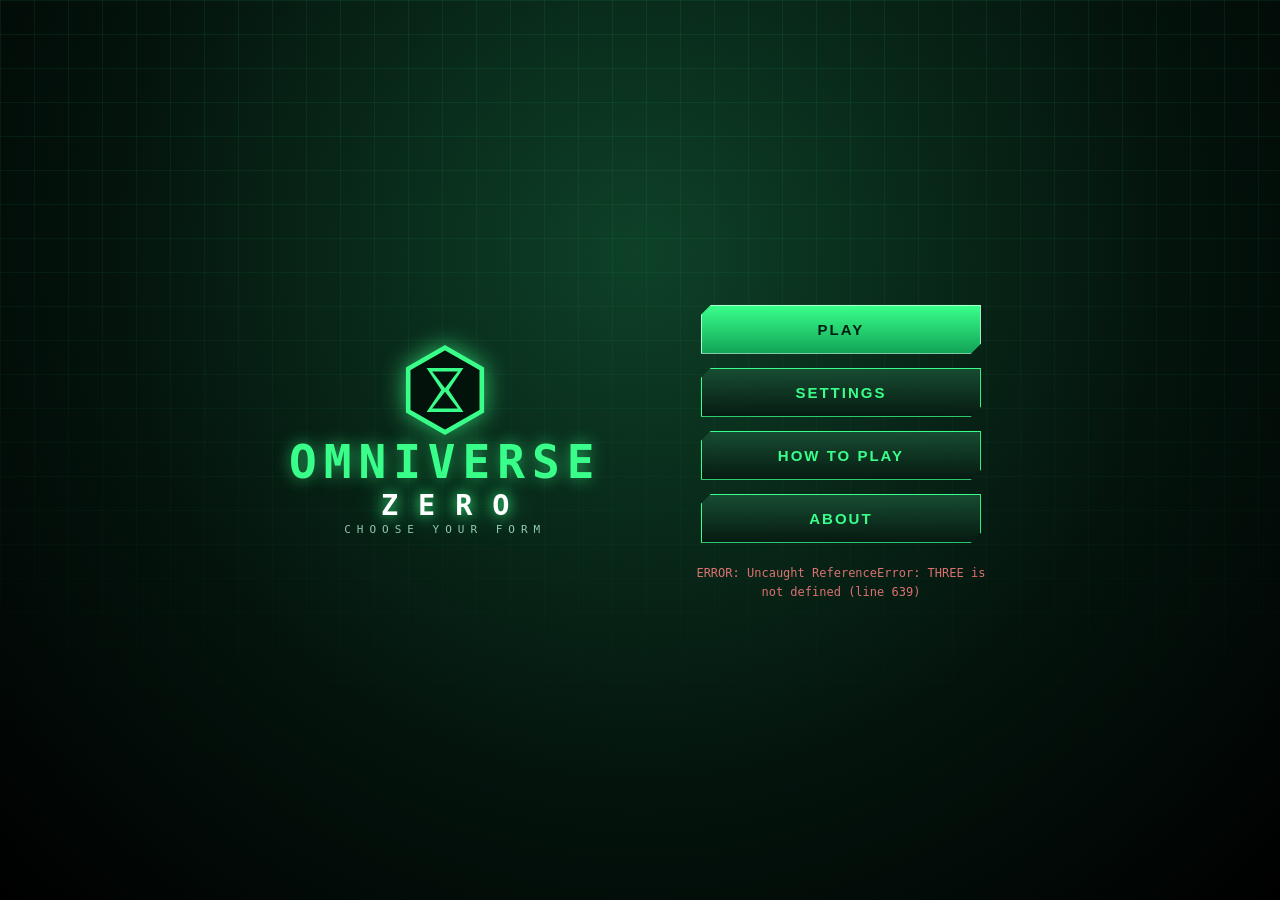
==== commit 345d99b0: "add new map/world" ====
--- a/www/index.html
+++ b/www/index.html
@@ -491,7 +491,11 @@
 <script src="terrain_assets.js"></script>
 <script src="world.js"></script>
 <script src="mapdata.js"></script>
+<script src="citydata.js"></script>
 <script src="terrain.js"></script>
+<script src="citymodel.js"></script>
+<script src="cardata.js"></script>
+<script src="carmodel.js"></script>
 <script src="vfx.js"></script>
 <script src="glbbody.js"></script>
 <script>
@@ -700,8 +704,8 @@
 const PITCH=80, LINE_OFF=40;                       // road centre-lines sit at 40 + 80n, so the world origin is the middle of a block (a park)
 const ROAD_LV=[null,{a:4,t:6},{a:9,t:12},{a:13,t:16}];   // level -> asphalt half-width, total half-width incl. sidewalks (street 12 / avenue 24 / boulevard 32 wide)
 function lineLevel(n){ return (((n%16)+16)%16===0)?3:((((n%4)+4)%4===0)?2:1); }
-function axisInfo(v){ const n=Math.round((v-LINE_OFF)/PITCH), d=Math.abs(v-(LINE_OFF+n*PITCH)), L=ROAD_LV[lineLevel(n)]; return d<L.a?2:(d<L.t?1:0); }
-function zoneType(x,z){ const m=Math.max(axisInfo(x),axisInfo(z)); return m===2?'asphalt':(m===1?'concrete':'grass'); }
+function axisInfo(v){ return 0; }                  // the square street lattice is gone: roads come from the map (RDS)
+function zoneType(x,z){ return TERR.urb(x,z)>0?'concrete':'sand'; }
 // nearest road line to coordinate v: {pos, level, a, t}
 function nearestLine(v){ const n=Math.round((v-LINE_OFF)/PITCH), lv=lineLevel(n), L=ROAD_LV[lv]; return {pos:LINE_OFF+n*PITCH,level:lv,a:L.a,t:L.t,n}; }
 
@@ -962,7 +966,7 @@
   const chunk = { key, cx, cz, meshes, freeSlots:{}, usedCount:{}, colliders:[], props:{ meshes:[], colliders:[] } };
   chunks.set(key, chunk);
   const x0 = cx*CHUNK - HALF, z0 = cz*CHUNK - HALF;
-  if(!TERR.lotOK(x0+CHUNK/2,z0+CHUNK/2,CHUNK/2+1)) return chunk;     // hills, beaches, rivers: the heightfield mesh is the ground there
+  if(!TERR.flatOK(x0+CHUNK/2,z0+CHUNK/2,CHUNK/2+1)) return chunk;     // hills, beaches, rivers: the heightfield mesh is the ground there
   for(let lx=0; lx<CHUNK; lx++){
     for(let lz=0; lz<CHUNK; lz++){
       const gx = x0+lx, gz = z0+lz, h = surfaceHeight(gx,gz), topType = zoneType(gx,gz);
@@ -1612,6 +1616,7 @@
           if(hc>1.5||(w===0&&sl>.2)){ const n=.5+.5*Math.sin(x*.011+Math.sin(z*.007)*2)*Math.sin(z*.015), fr=.8+.4*n;
             const bi=TERR.bio(x,z); let hr=(.64-.37*bi)*fr, hg=(.47+.05*bi)*fr, hb=(.31-.11*bi)*fr, hw=.95*_sm(1.5,10,hc); const rk=Math.max(_sm(.36,.62,sl),_sm(110,170,hc)); hr+=(.52-hr)*rk; hg+=(.5-hg)*rk; hb+=(.47-hb)*rk; hw=Math.max(hw,rk); const sn=_sm(185,235,hc)*(1-_sm(.5,.85,sl)); if(sn>0){ hr+=(.93-hr)*sn; hg+=(.95-hg)*sn; hb+=(.98-hb)*sn; }
             if(hw>w){ r=hr; g=hg; b=hb; w=hw; } }
+          if(w<.5&&hc>=-.25&&TERR.bio(x,z)<.3){ const q=.5+.5*Math.sin(x*.05+z*.031)*Math.sin(z*.043); if(TERR.urb(x,z)>0){ r=.36+.03*q; g=.35+.03*q; b=.33+.03*q; } else { r=.56+.04*q; g=.44+.04*q; b=.27+.03*q; } w=1; }   // desert between the city blocks
           ntc[v*3]=r; ntc[v*3+1]=g; ntc[v*3+2]=b; ntw[v]=w;
         }
         if(++J.row>N){ J.ph=2; } }
@@ -1689,21 +1694,26 @@
 /* =========================================================================
    DAY / NIGHT CYCLE
 ========================================================================= */
-const DAY_LENGTH = 99999999; // effectively frozen
-let dayT = 0.5; // locked at noon = full daylight
-const skyDay = new THREE.Color(0x8fc7f2), skyNight = new THREE.Color(0x0a1020);
-const fogDay = new THREE.Color(0x8fc7f2), fogNight = new THREE.Color(0x0a1020);
+const DAY_LENGTH = 1500; // seconds per full cycle (25 min): about 14 min of daylight, 2 x 1.5 min of dawn / dusk, ~8 min of night
+let dayT = 0.2; // start in the morning
+const skyDay = new THREE.Color(0x8fc7f2), skyNight = new THREE.Color(0x1d2c52), skyDusk = new THREE.Color(0xf29a62);
+const fogDay = new THREE.Color(0x8fc7f2), fogNight = new THREE.Color(0x1b2a4e), fogDusk = new THREE.Color(0xe8a47a);
+const sunWarm = new THREE.Color(0xffb070), sunWhite = new THREE.Color(0xffffff), moonCol = new THREE.Color(0x9db4ff), ambDay = new THREE.Color(0xffffff), ambNight = new THREE.Color(0x7d8fc8);
+const _dn1 = new THREE.Color(), _dn2 = new THREE.Color();
+function sunElev(){ return Math.sin(dayT*Math.PI*2)+.24; }          // > 0 = the sun is up (about 60% of the cycle)
 function updateDayNight(dt){
   dayT = (dayT + dt/DAY_LENGTH) % 1;
-  const angle = dayT * Math.PI * 2;
-  sun.position.set(player.pos.x + Math.cos(angle)*60, Math.max(8,Math.sin(angle)*70), player.pos.z + Math.sin(angle)*30);
+  const angle = dayT * Math.PI * 2, e = sunElev();
+  sun.position.set(player.pos.x + Math.cos(angle)*60, Math.max(8,e*70), player.pos.z + Math.sin(angle)*30);
   sun.target.position.copy(player.pos);      // keep the shadow frustum centered on the player as they roam
-  const light = Math.max(0.08, Math.sin(angle));
-  const mix = THREE.MathUtils.clamp(light,0,1);
-  scene.background = skyNight.clone().lerp(skyDay, mix);
-  scene.fog.color.copy(fogNight.clone().lerp(fogDay, mix));
-  ambient.intensity = 0.25 + 0.4*mix;
-  sun.intensity = 0.3 + 0.9*mix;
+  const mix = THREE.MathUtils.smoothstep(e,-.16,.4), dusk = Math.exp(-Math.pow(e/.17,2))*.85;
+  scene.background = _dn1.copy(skyNight).lerp(skyDay, mix).lerp(skyDusk, dusk*.7);
+  scene.fog.color.copy(_dn2.copy(fogNight).lerp(fogDay, mix).lerp(fogDusk, dusk*.6));
+  ambient.color.copy(ambNight).lerp(ambDay, mix);
+  ambient.intensity = 0.45 + 0.15*mix;                       // nights stay readable
+  if(window.CITYM) window.CITYM.setNight(Math.max(0,Math.min(1,1-mix*1.4)));
+  sun.color.copy(moonCol).lerp(sunWhite, mix).lerp(sunWarm, dusk*.8);
+  sun.intensity = 0.4 + 0.55*mix;                        // the 'sun' doubles as a bright moon at night
 }
 
 /* =========================================================================
@@ -1940,9 +1950,9 @@
       P.hipsY=Math.sin(A.t*2.2)*.05; P.tLx=.15; P.tRx=-.1; P.kL=.35; P.kR=.55; P.sL.x=.25; P.sR.x=.25; P.sL.z=-.5; P.sR.z=.5; P.eL=.5; P.eR=.5; P.chX=.03; P.fL=.6; P.fR=.6;
       if(parts.leftArm2){ P.s2L.x=.3; P.s2R.x=.3; P.s2L.z=-.6; P.s2R.z=.6; P.e2L=.5; P.e2R=.5; }
     } else if(inp.jr){ // Jetray: wings spread wide and beating, legs trailing, tail streaming
-      const fl=Math.sin(A.t*(inp.moving?11:5))*(inp.moving?.32:.2);
-      P.sL.z=-(1.25+fl); P.sR.z=1.25+fl; P.sL.x=.25; P.sR.x=.25; P.eL=.15; P.eR=.15;
-      P.tLx=.22; P.tRx=.22; P.kL=.15; P.kR=.15; P.fL=.7; P.fR=.7; P.chX=inp.moving?-.05:.03; P.hdX=inp.moving?.3:0; P.hipsY=Math.sin(A.t*(inp.moving?11:5)+1)*.03;
+      // straight glide (reference clip): body in one straight line, wings held out flat and still - no flapping
+      { const fl=Math.sin(A.t*(inp.moving?3.2:2.2)); P.sL.z=-1.5-.14*fl; P.sR.z=1.5+.14*fl; } P.sL.x=0; P.sR.x=0; P.sL.y=0; P.sR.y=0; P.eL=.02; P.eR=.02;
+      P.tLx=0; P.tRx=0; P.kL=0; P.kR=0; P.fL=.55; P.fR=.55; P.chX=0; P.hdX=inp.moving?.55:0; P.hipsY=0;
     } else { // Superman: arms locked forward over the head, legs streamed behind, slight wobble
       const up=inp.moving?2.85:.55; P.sL.x=up; P.sR.x=up; P.eL=.1; P.eR=.1; P.sL.z=-.08; P.sR.z=.08;
       P.tLx=.12+Math.sin(A.t*9)*.14; P.tRx=.12-Math.sin(A.t*9)*.14; P.kL=.25; P.kR=.25; P.fL=.6; P.fR=.6; P.chX=inp.moving?-.05:.03; P.hdX=inp.moving?.35:0;
@@ -1959,7 +1969,7 @@
     P.chX += -.2*mv - .14*q*mv; P.hdX += .14*mv;
     P.chY += -sL*.28*mv; P.hdY += sL*.4*mv; P.hipsRZ += sL*.07*mv;                 // shoulders + flytrap head sway opposite the leading legs
     // video ref: arms held OUT to the sides, elbows bent, fingers spread, only a small counter-sway; no slamming
-    P.sL.x = .22 - sL*.22*mv; P.sR.x = .22 - sR*.22*mv; P.sL.z -= (.62+.1*r)*mv; P.sR.z += (.62+.1*r)*mv; P.eL += .3*mv; P.eR += .3*mv;   // ref: arms hang out-and-down ~40deg, slightly forward, claws drooping, small counter-swing
+    { const rb=A.t*1.9, wk=A.t*2.2; P.sL.x=.1+Math.sin(rb+.6)*.1-sL*.22*mv; P.sR.x=.1+Math.sin(rb+1.9)*.1-sR*.22*mv; P.sL.z=-(.5+Math.sin(rb)*.08+.08*mv*Math.abs(sL)); P.sR.z=.5+Math.sin(rb+1.3)*.08+.08*mv*Math.abs(sR); P.sL.y=Math.sin(wk+.5)*.07*mv; P.sR.y=Math.sin(wk+2.4)*.07*mv; P.eL=.62+Math.sin(rb+.9)*.14+.1*mv*sL; P.eR=.62+Math.sin(rb+2.2)*.14-.1*mv*sR; }   // arms raised a little out from the body, elbows bent, loose tentacle sway like his legs
     P.hipsZ += -.06*q*lung0(ph);
     if(inp.wvWind>0){ const w=_sm(inp.wvWind);                                   // wind-up: all four roots pulled tight under the core, body sinks, shoulder pods flare, head tucks back
       P.hipsY += -.34*w; P.chX += -.3*w; P.hdX += -.35*w; P.tLx=_lerp(P.tLx,.75,w); P.tRx=_lerp(P.tRx,.75,w); P.kL=_lerp(P.kL,1.7,w); P.kR=_lerp(P.kR,1.7,w); P.sL.z += -.55*w; P.sR.z += .55*w; P.sL.x=_lerp(P.sL.x,.3,w); P.sR.x=_lerp(P.sR.x,.3,w); }
@@ -2275,7 +2285,7 @@
   };
 })();
 const ACT={
- scream:{label:'SCREAM',cost:20,cd:1.4,run:()=>sonicBlast(player.pos,flatFwd(player.yaw),25,10)},
+ scream:{label:'SCREAM',hold:v=>{ if(v){ if(player.energy>=8){ screamHeld=true; screamT=0; } } else screamHeld=false; },cost:0,cd:0},
  split:{label:'SPLIT',cost:25,cd:1,run:()=>splitEcho()},
  reps:{label:'REPLICAS',cost:0,cd:.2,show:()=>squad.length>1,run:()=>{ panelOpen=!panelOpen; renderSquad(); }},
  doom:{label:'SONIC DOOM',hold:v=>{ doomHeld=v; doomT=0; },cost:0,cd:0,show:()=>squad.length>1},
@@ -2384,7 +2394,7 @@
   scene.add(player.model);
   { const st=HP.store[formDef.id]; player.health = Math.max(1,Math.min(formDef.maxHealth, st==null?formDef.maxHealth:st)); HP.prev=player.health; HP.unit=null; }
   player.energy = formDef.maxEnergy;
-  clearSquad(); player.superHeld=false; player.flameHeld=false; player.sprayHeld=false; doomHeld=false; if(carried) dropProp(); player.shieldT=0; if(shield){ scene.remove(shield); shield=null; } player.slowT=0; player.boostT=0; player.dashT=0; player.swimming=false; player.rollHeld=false; player.rolling=false; player.rollT=0; player.rollSpin=0; player.model.rotation.x=0; for(const k in actCd) delete actCd[k]; buildActions();
+  clearSquad(); player.superHeld=false; player.flameHeld=false; player.sprayHeld=false; doomHeld=false; screamHeld=false; if(carried) dropProp(); player.shieldT=0; if(shield){ scene.remove(shield); shield=null; } player.slowT=0; player.boostT=0; player.dashT=0; player.swimming=false; player.rollHeld=false; player.rolling=false; player.rollT=0; player.rollSpin=0; player.model.rotation.x=0; for(const k in actCd) delete actCd[k]; buildActions();
   player.specialTimer = 0; player._ball=0; player.rollHeld=false; player.rolling=false; player.rollT=0; player.rollSpin=0; player.xlAir=false; player.ejT=0; player.ejUsed=false; player.leapActive=false;
   document.getElementById('alien-name').textContent = formDef.name;
   document.getElementById('alien-tag').textContent = FORM_TAG[formDef.id]||'';
@@ -2670,7 +2680,7 @@
     p.mesh.rotation.y=RV_POS.yaw; p.yaw=RV_POS.yaw; p.by=GY; p.rv=true; p.hp=240; p.hp=p.hpMax=220; p.hw=1.45; p.hl=3.35; p.colH=3.6; ENVP.rv=p;
   }
   function init(){ const D=window.__PROP_DATA; if(!D||!THREE.GLTFLoader) return Promise.resolve();
-    return (async()=>{ try{ if(D.house) await buildHouse(D); }catch(e){ console.warn('house',e); } try{ if(D.rustbucket) await buildRV(D); }catch(e){ console.warn('rustbucket',e); } delete window.__PROP_DATA; })(); }
+    return (async()=>{ try{ if(false&&D.house) await buildHouse(D); }catch(e){ console.warn('house',e); } try{ if(false&&D.rustbucket) await buildRV(D); }catch(e){ console.warn('rustbucket',e); } delete window.__PROP_DATA; })(); }
   return { init, HOUSE, RV_POS };
 })();
 window.ENVP=ENVP;
@@ -2730,7 +2740,8 @@
   { const fx=-lookDir.x, fy=-lookDir.y, fz=-lookDir.z;
     for(let k=1;k<=10;k++){ const d=back*k/10; if(camSolid(pivot.x+fx*d,pivot.y+fy*d,pivot.z+fz*d)){ safeBack=Math.max(1.6,d-1.2); break; } }
   }   // never inside a building
-  const desired = pivot.clone().addScaledVector(lookDir, -safeBack);
+  camDyn.jr=(camDyn.jr||0)+(((player.flying&&player.form.id==='jetray')?1:0)-(camDyn.jr||0))*Math.min(1,cdt*3);   // Jetray: camera rides above him, looking down at his back and wings
+  const desired = pivot.clone().addScaledVector(lookDir, -safeBack); desired.y+=camDyn.jr*safeBack*.55;
   // feed-forward: move the camera with the player's own displacement so a huge speed can't build up lag distance
   { const dd=Math.hypot(_fdx,_fdz), sv=dd/Math.max(cdt,1e-3);
     const ff=xlr8Cam?Math.min(1,camDyn.pull*2.5):Math.min(1,Math.max(0,(sv-12)/18)); // fast movers (flying, rolling) keep their framing
@@ -2739,7 +2750,7 @@
   camera.position.lerp(desired, (xlr8Cam||player.flying)?0.3:0.18);
   { const sv2=Math.hypot(_fdx,_fdz)/Math.max(cdt,1e-3); // hard cap on how far the camera may trail the player when moving fast
     if(sv2>12 && sv2<400){ const Ld=camera.position.distanceTo(desired), mx=1.4; if(Ld>mx) camera.position.lerp(desired,1-mx/Ld); } }
-  const lookAt = pivot.clone().addScaledVector(lookDir, 8);
+  const lookAt = pivot.clone().addScaledVector(lookDir, 8); lookAt.y-=camDyn.jr*safeBack*.3;
   camera.lookAt(lookAt);
 }
 
@@ -3336,7 +3347,7 @@
 const XLR8_MAX_FOV_BOOST = 4; // XLR8 gets restrained FOV widening so the character stays readable.
 const XLR8_CAM_PULL = 0.4; // At max super-speed, the camera moves back only 10%, not >2x.
 const XLR8_CAM_HEIGHT = 0.25; // Small extra height at speed; preserves a close third-person read.
-let lastFov = BASE_FOV, speedShakeT = 0, xtPrevS = 0, xtDust = 0, XT = null;
+let lastFov = BASE_FOV, speedShakeT = 0, xtPrevS = 0, xtDust = 0, XT = null, XS = null, XB = null, xbK = 0; const xbF=new THREE.Vector3(), xbR=new THREE.Vector3();
 
 // XLR8 (VFX pack): three thin ribbon trails sampled from his hands + back (path-following), light streaks at top speed, brake dust at the feet.
 function xlrFx(dt,k){
@@ -3354,6 +3365,16 @@
   }
   if(on&&xtPrevS>.45&&k<.25&&player.onGround) VFX.slide(feet,fw.clone().multiplyScalar(-1),2.2);   // hard stop: dirt + smoke starting exactly at contact, drifting back
   xtPrevS=on?k:0;
+  // Speed streaks: the pack's blue line texture stretched from his back straight along the way he came, re-anchored every frame; lingers and shortens after he stops. Edge blur overlay = motion blur.
+  const sv=on&&!player.flying;
+  if(sv&&k>xbK) xbK=k; else xbK=Math.max(0,xbK-dt*1.7);
+  xbF.copy(fw); xbR.copy(rt);
+  if(!XB){
+    const mk=(w,dy,sd)=>VFX.beam('lightstreaks',f=>{ f.set(player.pos.x-xbF.x*.25+xbR.x*sd,player.pos.y+dy,player.pos.z-xbF.z*.25+xbR.z*sd); },t=>{ const L=xbK>.1?.8+8*xbK:.001; t.set(player.pos.x-xbF.x*(.25+L)+xbR.x*sd,player.pos.y+dy,player.pos.z-xbF.z*(.25+L)+xbR.z*sd); },w,{size:1,dur:.5,tint:0xb8ecff,alpha:.75,mask:1});
+    XS=[mk(3,0,0),mk(1.8,.7,.5),mk(1.8,-.5,-.5)];
+    XB=document.createElement('div'); XB.style.cssText='position:fixed;inset:0;pointer-events:none;z-index:5;opacity:0;transition:opacity .15s;-webkit-backdrop-filter:blur(3px);backdrop-filter:blur(3px);-webkit-mask-image:radial-gradient(circle at 50% 50%,transparent 35%,#000 95%);mask-image:radial-gradient(circle at 50% 50%,transparent 35%,#000 95%)'; document.body.appendChild(XB);
+  }
+  XB.style.opacity=(sv&&k>.15)?Math.min(1,(k-.15)*1.6).toFixed(2):'0';
 }
 // Per-form VFX: flight exhaust/trails (Heatblast, Jetray, Chromastone), Cannonbolt roll dust, landing/takeoff puffs.
 let AUR=null, ffR=0, FT=null, ffWasGround=true, ffWasFly=false, ffVy=0, ffT=0;
@@ -3400,7 +3421,8 @@
 
 function makeBoulder(x,y,z,s,color,car){
   const g=new THREE.Group(), m=new THREE.MeshLambertMaterial({color});
-  if(car){
+  if(car&&window.CARM&&CARM.n){ const cm=CARM.make(Math.floor(Math.random()*Math.min(2,CARM.n))); g.add(cm); }
+  else if(car){
     const a=new THREE.Mesh(DEB,m), b=new THREE.Mesh(DEB,flat(0x9fd8ee)), w=new THREE.Mesh(DEB,flat(0x111111));
     a.scale.set(1,.42,2.1); a.position.y=-.25; b.scale.set(.85,.36,1); b.position.set(0,.13,-.1); w.scale.set(1.02,.14,1.7); w.position.y=-.45;
     a.castShadow=b.castShadow=true; g.add(a,b,w);
@@ -3635,8 +3657,8 @@
 }
 /* STREAMS (flame / ice / doom) + ICE + UNIT TAGS */
 const ices=[], iceMat=new THREE.MeshLambertMaterial({color:0xaee9ff,transparent:true,opacity:.7,emissive:0x1a5a7a});
-let doomHeld=false, doomT=0, streamT=0, flameTime=0;
-const isNight=()=>Math.sin(dayT*Math.PI*2)<0.15;
+let screamHeld=false, screamT=0, doomHeld=false, doomT=0, streamT=0, flameTime=0;
+const isNight=()=>sunElev()<0.02;
 function addIce(pos,sx,sy,sz,ref,rot){
   if(ref&&ref.ice){ ref.ice.life=ref.ice.max; return; }
   const m=new THREE.Mesh(UB,iceMat.clone()); m.scale.set(sx,sy,sz); m.position.copy(pos); m.rotation.y=rot||0; scene.add(m);
@@ -3935,7 +3957,7 @@
   const vx=player.leap&&player.leapActive?player.leap.x:(player.pos.x-SW.pp.x)/Math.max(.016,.016), vz=player.leap&&player.leapActive?player.leap.z:0;
   let fx=-Math.sin(player.yaw), fz=-Math.cos(player.yaw); const hs=Math.hypot(player.vel.x||0,player.vel.z||0);
   if(player.leap&&player.leapActive&&Math.hypot(player.leap.x,player.leap.z)>3){ const l=Math.hypot(player.leap.x,player.leap.z); fx=player.leap.x/l; fz=player.leap.z/l; }
-  const alt=player.pos.y-groundTopAt(player.pos.x,player.pos.z,player.pos.y), H=9, V=Math.max(8,Math.min(22,15+Math.max(0,-player.vel.y)*.35-Math.max(0,alt-12)*.9));   // anchor drops as he gets high, so he swings along instead of climbing forever
+  const alt=player.pos.y-groundTopAt(player.pos.x,player.pos.z,player.pos.y), H=12, V=Math.max(9,Math.min(28,19+Math.max(0,-player.vel.y)*.35-Math.max(0,alt-12)*.9));   // anchor drops as he gets high, so he swings along instead of climbing forever
   return _sk.set(player.pos.x+fx*H,player.pos.y+V,player.pos.z+fz*H);
 }
 function swingTry(){
@@ -3943,7 +3965,7 @@
   SW.on=true; SW.arm=SW.next; SW.next=1-SW.next; SW.anchor.copy(a); SW.ph=0; SW.grow=0; SW.t=0; SW.relT=0; SW.retr=0;
   { const fx=a.x-player.pos.x, fz=a.z-player.pos.z, l=Math.hypot(fx,fz)||1; SW.kx=fx/l; SW.kz=fz/l; }   // direction of the swing: used to kick him off the ground
   if(!SW.tube){ SW.tube=tubeMesh(VINE_MAT); SW.cap=new THREE.Mesh(new THREE.SphereGeometry(.22,8,6),VINE_MAT2); SW.bulb=new THREE.Mesh(new THREE.SphereGeometry(.14,8,6),VINE_MAT2); scene.add(SW.cap,SW.bulb); }
-  SW.tube.visible=SW.cap.visible=SW.bulb.visible=true; return true;
+  SW.tube.visible=SW.cap.visible=SW.bulb.visible=false; return true;
 }
 function swingEnd(hard){ SW.chain=false;
   if(SW.on&&!hard){ SW.rx=SW.vx; SW.rz=SW.vz; SW.relT=1.1; SW.ph=2; SW.retr=0; }   // keep momentum on release, tentacle snaps back
@@ -3954,7 +3976,7 @@
   if(player.form.id!=='wildvine'){ if(SW.on||SW.ph) swingEnd(true); return; }
   const air=!player.onGround&&!player.flying&&!player.swimming&&!player.onLadder;
   const held=swingHeld(); SW.held=held?SW.held+dt:0; SW.airT=air?SW.airT+dt:0; SW.cd=Math.max(0,SW.cd-dt);
-  if(!SW.on&&air&&held&&SW.held>.14&&SW.airT>.05&&SW.cd<=0&&player.alive&&!(player.wvJumpT>0)){ swingTry(); SW.cd=.35; }
+  if(!held) SW.lock=false; if(!SW.on&&air&&held&&!SW.lock&&SW.held>.14&&SW.airT>.05&&SW.cd<=0&&player.alive&&!(player.wvJumpT>0)){ swingTry(); SW.cd=.35; }
   if(SW.on&&(SW.ph===1||(SW.ph===0&&SW.chain))){
     player.leap=player.leap||{x:0,z:0}; player.leapActive=true; player.leap.x=SW.vx; player.leap.z=SW.vz;
   } else if(SW.relT>0&&air){
@@ -3974,13 +3996,7 @@
     v.multiplyScalar(Math.max(0,1-.04*dt));
     SW.vx=v.x; SW.vz=v.z; player.vel.y=v.y;
     const held=swingHeld(), behind=((p.x-a.x)*SW.kx+(p.z-a.z)*SW.kz)>1.5;
-    if(held&&!player.swimming&&player.alive&&(behind||SW.t>1.4||(SW.t>.25&&player.onGround))){   // Spider-Man chain: keep holding jump and he lets go and fires the other arm ahead
-      const hs=Math.hypot(SW.vx,SW.vz); if(hs<9&&hs>0.01){ SW.vx*=9/hs; SW.vz*=9/hs; } else if(hs<=.01){ SW.vx=SW.kx*9; SW.vz=SW.kz*9; }
-      { const alt=p.y-groundTopAt(p.x,p.z,p.y); if(alt<9&&(player.onGround||player.vel.y<2)) player.vel.y=Math.max(player.vel.y,8); else if(alt>14&&player.vel.y>0) player.vel.y*=.4; }
-      player.onGround=false; player.leap=player.leap||{x:0,z:0}; player.leapActive=true; player.leap.x=SW.vx; player.leap.z=SW.vz;
-      swingTry(); SW.chain=true; return;
-    }
-    if(!held||SW.t>6||player.swimming) swingEnd(false);
+    if(!held||SW.t>3.2||player.swimming||(SW.t>.3&&player.onGround)){ if(held) SW.lock=true; swingEnd(false); }   // ONE hold = ONE swing: release and press again for the next
   } else if(SW.on&&SW.ph===0){                          // tentacle is still travelling: normal movement; remember how fast we were going
     SW.t+=dt; SW.vx=player.leap&&player.leapActive?player.leap.x:(player.pos.x-SW.pp.x)/Math.max(dt,.001); SW.vz=(player.pos.z-SW.pp.z)/Math.max(dt,.001);
   }
@@ -3997,20 +4013,16 @@
   }
   if(SW.ph===2){ SW.retr+=dt/.16; if(SW.retr>=1){ SW.ph=0; SW.tube.visible=SW.cap.visible=SW.bulb.visible=false; return; } }
   if(!SW.on&&SW.ph!==2){ SW.tube.visible=SW.cap.visible=SW.bulb.visible=false; return; }
-  // draw: hand -> tip
-  player.model.updateMatrixWorld(true);
-  const hp=wvHandPos(SW.arm,new THREE.Vector3()), g=SW.ph===2?1-_sm(SW.retr):_sm(SW.grow), tip=hp.clone().lerp(SW.anchor,g), dir=tip.clone().sub(hp), len=dir.length();
-  const perp=new THREE.Vector3(-dir.z,0,dir.x).normalize(), amp=SW.ph===1?.06:(1-g*.6)*.7, pts=[];
-  for(let k=0;k<=10;k++){ const t=k/10, p=hp.clone().lerp(tip,t); p.addScaledVector(perp,Math.sin(t*8+performance.now()*.012)*amp*Math.sin(t*Math.PI)); pts.push(p); }
-  if(len>.05) setTube(SW.tube,pts,.09,14);
-  SW.cap.position.copy(tip); SW.bulb.position.copy(hp);
+  if(SW.tube){ SW.tube.visible=SW.cap.visible=SW.bulb.visible=false; }          // the swinging arm itself stretches to the anchor (see wvSwingPoseApply)
 }
 function wvSwingPose(){ if(!SW.on&&SW.ph!==2) return null;
   const sh=wvShoulderPos(SW.arm,_wv1), dy=SW.anchor.y-sh.y, hz=Math.hypot(SW.anchor.x-sh.x,SW.anchor.z-sh.z);
   return {arm:SW.arm,pitch:Math.max(0,Math.min(1.25,Math.atan2(dy,hz))),k:SW.ph===2?Math.max(0,1-SW.retr):_sm(SW.grow)}; }
 function wvSwingPoseApply(P,parts,w){
   const vs=parts.vStretch||(parts.vStretch=[0,0]), sg=w.arm?1:-1, S=w.arm?P.sR:P.sL, O=w.arm?P.sL:P.sR, k=w.k;
-  S.x=_lerp(S.x,1.71+w.pitch,k); S.y=_lerp(S.y,0,k); S.z=_lerp(S.z,sg*.14,k); P[w.arm?'eR':'eL']=_lerp(P[w.arm?'eR':'eL'],.05,k); vs[w.arm]=Math.max(vs[w.arm],.35*k);
+  S.x=_lerp(S.x,1.71+w.pitch,k); S.y=_lerp(S.y,0,k); S.z=_lerp(S.z,sg*.14,k); { const tt=performance.now()/1000, bend=.16+.26*Math.sin(tt*6.5+(w.arm?1:0))*Math.min(1,SW.t/.5||0); P[w.arm?'eR':'eL']=_lerp(P[w.arm?'eR':'eL'],bend,k); S.z=_lerp(S.z,sg*(.14+.12*Math.sin(tt*4.3)),k); }
+  { const sh=wvShoulderPos(w.arm,_wv1), hp=wvHandPos(w.arm,_wv2), D=hp.distanceTo(sh), est=Math.max(.25,D/(1+(SW.vsPrev||0)));   // natural arm length, measured from last frame's skeleton
+    SW.est=SW.est?SW.est+(est-SW.est)*.3:est; const want=Math.max(0,SW.anchor.distanceTo(sh)/SW.est-1); vs[w.arm]=Math.max(vs[w.arm],Math.min(80,want*k)); SW.vsPrev=vs[w.arm]; }
   O.x=_lerp(O.x,-.45,k); O.z=_lerp(O.z,-sg*.9,k); P[w.arm?'eL':'eR']=_lerp(P[w.arm?'eL':'eR'],.8,k);
   P.chX+=-.14*k; P.hipsY+=.04*k; P.tLx=_lerp(P.tLx,.55,k); P.tRx=_lerp(P.tRx,.25,k); P.kL=_lerp(P.kL,1.2,k); P.kR=_lerp(P.kR,.9,k);
 }
@@ -4118,52 +4130,57 @@
 ========================================================================= */
 const RDS=(function(){
   const hs=(a,b)=>{ let h=(Math.imul(a|0,374761393)+Math.imul(b|0,668265263))|0; h=Math.imul(h^(h>>>15),2246822519); h=Math.imul(h^(h>>>13),3266489917); return ((h^(h>>>16))>>>0)/4294967296; };
-  const R={ready:false,last:[1e9,1e9],lines:[],decks:new Set(),nv:0};
-  const STEP=6, VR=620;
-  function chaikin(P,it){ for(let k=0;k<it;k++){ const o=[P[0]]; for(let i=0;i<P.length-1;i++){ const a=P[i],b=P[i+1]; o.push([a[0]*.75+b[0]*.25,a[1]*.75+b[1]*.25],[a[0]*.25+b[0]*.75,a[1]*.25+b[1]*.75]); } o.push(P[P.length-1]); P=o; } return P; }
-  function resample(P){ const out=[P[0].slice()]; let acc=0; for(let i=0;i<P.length-1;i++){ let a=P[i],b=P[i+1], d=Math.hypot(b[0]-a[0],b[1]-a[1]); if(d<1e-6) continue; let t=(STEP-acc)/d; while(t<=1){ out.push([a[0]+(b[0]-a[0])*t,a[1]+(b[1]-a[1])*t]); t+=STEP/d; } acc=(1-(t-STEP/d))*d; if(acc>=STEP) acc=0; } out.push(P[P.length-1].slice()); return out; }
-  (TERR.ROADS||[]).forEach((src,i)=>{ if(src.length<2) return; const sm=resample(chaikin(src,3)); let len=0; for(let k=1;k<sm.length;k++) len+=Math.hypot(sm[k][0]-sm[k-1][0],sm[k][1]-sm[k-1][1]);
-    let x0=1e9,x1=-1e9,z0=1e9,z1=-1e9; for(const p of sm){ x0=Math.min(x0,p[0]); x1=Math.max(x1,p[0]); z0=Math.min(z0,p[1]); z1=Math.max(z1,p[1]); }
-    const tar=len>900||hs(i,7)<.55; R.lines.push({pts:sm,tar,w:tar?(len>900?5.2:4.4):2.9,bb:[x0-30,z0-30,x1+30,z1+30],id:i}); });
-  const CAP=60000, pos=new Float32Array(CAP*3), col=new Float32Array(CAP*3), idx=new Uint32Array(CAP*3/2*3);
-  const nor=new Float32Array(CAP*3); for(let i=0;i<CAP;i++) nor[i*3+1]=1;
+  const R={ready:false,last:[1e9,1e9],decks:new Set(),nv:0,lines:TERR.RLINES};
+  const VR=640;
+  for(const L of R.lines){ const p=L.pts; let x0=1e9,x1=-1e9,z0=1e9,z1=-1e9; for(const q of p){ x0=Math.min(x0,q[0]); x1=Math.max(x1,q[0]); z0=Math.min(z0,q[1]); z1=Math.max(z1,q[1]); } L.bb=[x0-30,z0-30,x1+30,z1+30]; L.tar=true; }
+  const CAP=90000, pos=new Float32Array(CAP*3), col=new Float32Array(CAP*3), idx=new Uint32Array(CAP*3/2*3), nor=new Float32Array(CAP*3); for(let i=0;i<CAP;i++) nor[i*3+1]=1;
   const geo=new THREE.BufferGeometry(); geo.setAttribute('normal',new THREE.BufferAttribute(nor,3)); geo.setAttribute('position',new THREE.BufferAttribute(pos,3).setUsage(THREE.DynamicDrawUsage)); geo.setAttribute('color',new THREE.BufferAttribute(col,3).setUsage(THREE.DynamicDrawUsage)); geo.setIndex(new THREE.BufferAttribute(idx,1).setUsage(THREE.DynamicDrawUsage));
   const mat=new THREE.MeshLambertMaterial({vertexColors:true,polygonOffset:true,polygonOffsetFactor:-4,polygonOffsetUnits:-4});
   const mesh=new THREE.Mesh(geo,mat); mesh.frustumCulled=false; mesh.receiveShadow=true; scene.add(mesh);
   const boxG=new THREE.BoxGeometry(1,1,1), mkI=(c,cap)=>{ const m=new THREE.InstancedMesh(boxG,new THREE.MeshLambertMaterial({color:c}),cap); m.count=0; m.frustumCulled=false; scene.add(m); return m; };
-  const RAIL=mkI(0xb9bfc6,1600), PIER=mkI(0x6f6f73,500), _o=new THREE.Object3D();
+  const RAIL=mkI(0xb9bfc6,2400), PIER=mkI(0x6f6f73,600), _o=new THREE.Object3D();
   const put=(m,x,y,z,sx,sy,sz,ry)=>{ if(m.count>=m.instanceMatrix.count) return; _o.position.set(x,y,z); _o.scale.set(sx,sy,sz); _o.rotation.set(0,ry||0,0); _o.updateMatrix(); m.setMatrixAt(m.count++,_o.matrix); };
-  const TAR=[.2,.2,.23], DIRT=[.52,.4,.26], DASH=[.9,.8,.3], EDGE=[.78,.78,.74];
+  const TAR=[.2,.2,.23], DIRT=[.52,.4,.26], YEL=[.92,.78,.2], WHT=[.85,.85,.82], SIDEW=[.62,.62,.6];
   let nv=0, ni=0;
   function quad(ax,ay,az,bx,by,bz,cx,cy,cz,dx,dy,dz,c){ if(nv+4>CAP) return; const o=nv*3; pos.set([ax,ay,az,bx,by,bz,cx,cy,cz,dx,dy,dz],o); for(let k=0;k<4;k++){ col[o+k*3]=c[0]; col[o+k*3+1]=c[1]; col[o+k*3+2]=c[2]; } idx.set([nv,nv+1,nv+2,nv+2,nv+1,nv+3],ni); ni+=6; nv+=4; }
-  const hAt=(x,z)=>TERR.h(x,z);
+  // a strip along segment a->b at lateral offset c0 (width wd), heights y0,y1
+  function strip(a,b,nx,nz,c0,wd,y0,y1,c){ const l0=c0-wd,l1=c0+wd; quad(a[0]+nx*l0,y0,a[1]+nz*l0, a[0]+nx*l1,y0,a[1]+nz*l1, b[0]+nx*l0,y1,b[1]+nz*l0, b[0]+nx*l1,y1,b[1]+nz*l1, c); }
   R.update=function(px,pz,force){
-    if(!R.ready&&!force) return; if(!force&&Math.hypot(px-R.last[0],pz-R.last[1])<90) return; R.last=[px,pz]; nv=0; ni=0; RAIL.count=0; PIER.count=0;
+    if(!R.ready&&!force) return; if(!force&&Math.hypot(px-R.last[0],pz-R.last[1])<80) return; R.last=[px,pz]; nv=0; ni=0; RAIL.count=0; PIER.count=0;
     for(const L of R.lines){ const b=L.bb; if(px<b[0]-VR||px>b[2]+VR||pz<b[1]-VR||pz>b[3]+VR) continue; const P=L.pts, n=P.length;
-      // heights + water runs (only points near the player)
-      const near=new Uint8Array(n), hh=new Float32Array(n), wet=new Uint8Array(n);
-      for(let i=0;i<n;i++){ if(Math.hypot(P[i][0]-px,P[i][1]-pz)<VR){ near[i]=1; } }
-      for(let i=0;i<n;i++){ if(!near[i]&&!(i>0&&near[i-1])&&!(i<n-1&&near[i+1])) continue; hh[i]=hAt(P[i][0],P[i][1]); wet[i]=hh[i]<-1.0?1:0; }
-      const yy=new Float32Array(n); let i=0;
-      while(i<n){ if(!(near[i]||(i>0&&near[i-1])||(i<n-1&&near[i+1]))){ i++; continue; }
-        if(!wet[i]){ yy[i]=GY+hh[i]+.24; i++; continue; }
-        let j=i; while(j<n&&wet[j]) j++; const a=Math.max(0,i-1), b2=Math.min(n-1,j), ha=hh[a], hb=hh[b2]; const deck=GY+Math.max(0,Math.max(ha,hb))+.5;
-        for(let k=i;k<j;k++) yy[k]=deck; if(a<i) yy[a]=GY+ha+.24; if(b2>=j&&b2<n) yy[b2]=GY+hb+.24;
-        const key=L.id+':'+i; if(!R.decks.has(key)){ R.decks.add(key); const pts=P.slice(a,b2+1); DECKS.push({pts,hw:L.w+.3,y:deck}); }
+      const near=new Uint8Array(n), hh=new Float32Array(n), wet=new Uint8Array(n), yy=new Float32Array(n);
+      for(let i=0;i<n;i++) if(Math.abs(P[i][0]-px)<VR&&Math.abs(P[i][1]-pz)<VR&&Math.hypot(P[i][0]-px,P[i][1]-pz)<VR) near[i]=1;
+      const use=i=>near[i]||(i>0&&near[i-1])||(i<n-1&&near[i+1]);
+      for(let i=0;i<n;i++){ if(!use(i)) continue; hh[i]=TERR.h(P[i][0],P[i][1]); wet[i]=hh[i]<-1.0?1:0; }
+      let i=0;
+      while(i<n){ if(!use(i)){ i++; continue; }
+        if(!wet[i]){ yy[i]=GY+hh[i]+.17+(hh[i]>1.5?Math.min(.5,TERR.slope(P[i][0],P[i][1])*2.2):0); i++; continue; }
+        let j=i; while(j<n&&wet[j]) j++; const a=Math.max(0,i-1), b2=Math.min(n-1,j), ha=hh[a], hb=hh[b2], deck=GY+Math.max(0,Math.max(ha,hb))+.5;
+        for(let k=i;k<j;k++) yy[k]=deck; if(a<i) yy[a]=GY+ha+.17; if(b2>=j&&b2<n) yy[b2]=GY+hb+.17;
+        const key=L.id+':'+i; if(!R.decks.has(key)){ R.decks.add(key); DECKS.push({pts:P.slice(a,b2+1),hw:L.w+.3,y:deck}); }
         for(let k=i;k<j;k++){ const p=P[k], q=P[Math.min(n-1,k+1)], r=P[Math.max(0,k-1)], tx=q[0]-r[0], tz=q[1]-r[1], tl=Math.hypot(tx,tz)||1, nx=-tz/tl, nz=tx/tl, ry=Math.atan2(tx,tz);
-          if(k%2===0){ put(RAIL,p[0]+nx*(L.w+.1),deck+.6,p[1]+nz*(L.w+.1),.35,1.1,STEP*2.05,ry); put(RAIL,p[0]-nx*(L.w+.1),deck+.6,p[1]-nz*(L.w+.1),.35,1.1,STEP*2.05,ry); }
-          if(k%5===2){ const bed=GY+hh[k], top=deck-.5, ph=Math.max(1,top-bed+.5); put(PIER,p[0],top-ph/2,p[1],L.w*.7,ph,2.2,ry); } }
+          if(k%2===0){ put(RAIL,p[0]+nx*(L.w+.1),deck+.6,p[1]+nz*(L.w+.1),.35,1.1,16.5,ry); put(RAIL,p[0]-nx*(L.w+.1),deck+.6,p[1]-nz*(L.w+.1),.35,1.1,16.5,ry); }
+          if(k%4===2){ const bed=GY+hh[k], top=deck-.5, ph=Math.max(1,top-bed+.5); put(PIER,p[0],top-ph/2,p[1],L.w*.7,ph,2.2,ry); } }
         i=j; }
-      for(let k=0;k<n-1;k++){ if(!(near[k]||near[k+1])) continue; const a=P[k], b=P[k+1], tx=b[0]-a[0], tz=b[1]-a[1], tl=Math.hypot(tx,tz)||1, nx=-tz/tl*L.w, nz=tx/tl*L.w, y0=yy[k], y1=yy[k+1]; if(!y0||!y1) continue;
-        const c=L.tar?TAR:DIRT; quad(a[0]-nx,y0,a[1]-nz, a[0]+nx,y0,a[1]+nz, b[0]-nx,y1,b[1]-nz, b[0]+nx,y1,b[1]+nz, c);
-        if(L.tar&&(k&1)){ const mx=nx*.045, mz=nz*.045; quad(a[0]-mx,y0+.04,a[1]-mz, a[0]+mx,y0+.04,a[1]+mz, b[0]-mx,y1+.04,b[1]-mz, b[0]+mx,y1+.04,b[1]+mz, DASH); }
-        if(L.tar){ const ex=nx*.92, ez=nz*.92, wx=nx*.06, wz=nz*.06; quad(a[0]-ex-wx,y0+.03,a[1]-ez-wz, a[0]-ex+wx,y0+.03,a[1]-ez+wz, b[0]-ex-wx,y1+.03,b[1]-ez-wz, b[0]-ex+wx,y1+.03,b[1]-ez+wz, EDGE); quad(a[0]+ex-wx,y0+.03,a[1]+ez-wz, a[0]+ex+wx,y0+.03,a[1]+ez+wz, b[0]+ex-wx,y1+.03,b[1]+ez-wz, b[0]+ex+wx,y1+.03,b[1]+ez+wz, EDGE); } }
+      const urban=TERR.urb(L.mx,L.mz)>0, major=L.major, w=L.w;
+      for(let k=0;k<n-1;k++){ if(!(near[k]||near[k+1])) continue; const a=P[k], b=P[k+1], tx=b[0]-a[0], tz=b[1]-a[1], tl=Math.hypot(tx,tz)||1, nx=-tz/tl, nz=tx/tl, y0=yy[k], y1=yy[k+1]; if(!y0||!y1) continue;
+        if(L.tar){ if(urban&&!wet[k]) strip(a,b,nx,nz,0,w+2.3,y0-.04,y1-.04,SIDEW);
+          strip(a,b,nx,nz,0,w,y0,y1,TAR);
+          if(major){ strip(a,b,nx,nz,.5,.09,y0+.03,y1+.03,YEL); strip(a,b,nx,nz,-.5,.09,y0+.03,y1+.03,YEL); }
+          else if(k&1) strip(a,b,nx,nz,0,.1,y0+.03,y1+.03,WHT);
+          if(w>5){ strip(a,b,nx,nz,w-.7,.07,y0+.03,y1+.03,WHT); strip(a,b,nx,nz,-w+.7,.07,y0+.03,y1+.03,WHT); } }
+        else strip(a,b,nx,nz,0,w*.6,y0,y1,DIRT); }
+      if(L.tar){ for(let k=0;k<n;k++){ if(!near[k]||wet[k]||!yy[k]) continue; const p=P[k], end=(k===0||k===n-1); 
+          const q=TERR.roadQuery(p[0],p[1],L); if(!q||q.d>(end?8:2)) continue; const rr=Math.max(w,q.L&&q.L.w||w)+.6, y=yy[k]+.07;
+          for(let s2=0;s2<12;s2++){ const a0=s2/12*6.2832, a1=(s2+1)/12*6.2832, cx=p[0], cz=p[1];
+            quad(cx,y,cz, cx+Math.cos(a0)*rr,y,cz+Math.sin(a0)*rr, cx+Math.cos(a1)*rr,y,cz+Math.sin(a1)*rr, cx+Math.cos(a1)*rr,y,cz+Math.sin(a1)*rr, TAR); } } }
     }
     geo.setDrawRange(0,ni); for(const k of ['position','color']) geo.attributes[k].needsUpdate=true; geo.index.needsUpdate=true; RAIL.instanceMatrix.needsUpdate=true; PIER.instanceMatrix.needsUpdate=true; R.nv=nv;
   };
-  R.ready=true; R.lines.length; return R;
+  R.ready=false; return R;
 })();
 
+if(window.CITYM) window.CITYM.build(scene,GY,gridAdd);
 setTimeout(()=>{ try{ SCN.init(); }catch(e){ console.warn('SCN',e); } },150);
 
 function updateStreams(dt){
@@ -4176,6 +4193,10 @@
   if(fireOn||iceOn){
     if(player.energy<=0){ player.flameHeld=false; player.sprayHeld=false; }
     else if(iceOn||flameTime>.18){ player.energy=Math.max(0,player.energy-(fireOn?14:12)*dt); streamTick(fireOn?'fire':'ice',dt); }
+  }
+  if(screamHeld){                                  // SCREAM: tap = one blast, hold = keeps screaming while energy lasts (like Sonic Doom)
+    if(dn!=='echo_echo'||player.energy<=1||!player.alive){ screamHeld=false; }
+    else { screamT-=dt; if(screamT<=0){ screamT=.24; player.energy=Math.max(0,player.energy-3.4); player.attacking=Math.max(player.attacking||0,.25); sonicBlast(player.pos,flatFwd(player.yaw),11,15,2); shakeCamera(.07); } }
   }
   if(doomHeld){
     if(dn!=='echo_echo'||!squad.some(u=>u.energy>=6)){ doomHeld=false; return; }
@@ -4226,17 +4247,19 @@
     home:new THREE.Vector3(x,0,z),target:new THREE.Vector3(x,0,z),threat:null};
   root.rotation.y=en.yaw; enemies.push(en); if(gang) gang.members.push(en); return en;
 }
-function sidewalkPoint(){        // a pavement point on a street near the player
-  const ax=Math.random()<.5, p=ax?player.pos.x:player.pos.z, o=ax?player.pos.z:player.pos.x;
-  const L=nearestLine(p+(Math.random()-.5)*150), off=(Math.random()<.5?-1:1)*(L.a+(L.t-L.a)*.5), along=o+(Math.random()-.5)*150;
-  return ax?[L.pos+off,along]:[along,L.pos+off];
+function sidewalkPoint(){        // a pavement point beside a map road near the player
+  const px=player.pos.x, pz=player.pos.z;
+  for(let t=0;t<12;t++){ const L=TERR.RLINES[Math.floor(Math.random()*TERR.RLINES.length)]; if(Math.abs(L.mx-px)>900||Math.abs(L.mz-pz)>900) continue;
+    const i=1+Math.floor(Math.random()*(L.pts.length-2)), p=L.pts[i], q=L.pts[i+1], d=Math.hypot(p[0]-px,p[1]-pz); if(d>150||d<12) continue;
+    const tx=q[0]-L.pts[i-1][0], tz=q[1]-L.pts[i-1][1], tl=Math.hypot(tx,tz)||1, off=(Math.random()<.5?-1:1)*(L.w+1.4); return [p[0]-tz/tl*off,p[1]+tx/tl*off]; }
+  return [px+(Math.random()-.5)*60,pz+(Math.random()-.5)*60];
 }
 const CIV_MAX={LOW:10,MEDIUM:18,HIGH:26};
 function pickTarget(en){
   for(let i=0;i<8;i++){
     const a=Math.random()*6.28, r=en.gang?2+Math.random()*4:4+Math.random()*10, x=en.home.x+Math.cos(a)*r, z=en.home.z+Math.sin(a)*r;
     if(!TERR.inBounds(x,z)||TERR.h(x,z)<-1.2||blockedAt(x,z,GY)) continue;
-    if(!en.gang&&zoneType(Math.round(x),Math.round(z))==='grass'&&Math.random()<.85) continue;
+    if(!en.gang&&zoneType(Math.round(x),Math.round(z))==='sand'&&Math.random()<.85) continue;
     en.target.set(x,0,z); return;
   }
   en.target.copy(en.mesh.position);
@@ -4360,6 +4383,7 @@
     const lv=player.form.id==='diamondhead';
     lean=lv?(moving?-.35:0):(moving?THREE.MathUtils.clamp(-(Math.PI/2-player.pitch),-1.0,0.2):-.12);
     if(player.form.id==='heatblast') lean=THREE.MathUtils.clamp(-.12+(player.pitch||0)*.5,-.5,.6);
+    if(player.form.id==='jetray') lean=moving?THREE.MathUtils.clamp(-(Math.PI/2-(player.pitch||0)*.6),-1.5,-.35):-.2;   // lies flat in the air like the reference
     const up=lv?1.0:(moving?2.9+S*.08:.5);
     if(lv&&(player._cl=(player._cl||0)+dt)>.09){ player._cl=0; VFX.smokePuffs(player.pos.clone().add(new THREE.Vector3(0,-.95,0)),1,.45,0x9ffcff); }
   } else if(player.swimming){
@@ -4970,17 +4994,15 @@
     damageEnemy(en,sp*1.9,d,{heavy:true,knock:sp*.5}); damageVehicle(p,2.5,'hit'); if(p.driver) shakeCamera(.15); });
   if(!p.driver && !player.driving && player.invuln<=0 && Math.hypot(player.pos.x-nx,player.pos.z-nz)<2.7 && Math.abs(player.pos.y-1-p.by)<2.2){ player.health-=10; player.invuln=.6; flashDamage(); player.vel.x+=fx*4; player.vel.z+=fz*4; }
 }
-function pickTrafficSpot(){        // lane-accurate: street 1 lane/direction, avenue 2, boulevard 3
-  for(let t=0;t<8;t++){
-    const axisZ=Math.random()<.5, p=axisZ?player.pos.x:player.pos.z, o=axisZ?player.pos.z:player.pos.x;
-    const L=nearestLine(p+(Math.random()-.5)*160); if(Math.abs(L.pos-p)>130) continue;
-    const lanes=L.level===3?3:L.level===2?2:1, li=Math.floor(Math.random()*lanes*2), sg=li<lanes?1:-1, off=sg*((li%lanes)+.5)*(L.a/lanes);
-    const along=o+(Math.random()<.5?-1:1)*(60+Math.random()*70);
-    let x,z,yaw; if(axisZ){ x=L.pos+off; z=along; yaw=sg>0?0:Math.PI; } else { z=L.pos+off; x=along; yaw=sg>0?Math.PI/2:-Math.PI/2; }
-    if(!TERR.roadZone(x,z)) continue;
-    if(props.some(q=>q.veh&&Math.hypot(q.mesh.position.x-x,q.mesh.position.z-z)<16)) continue;
-    if(blockedAt(x,z,GY)) continue;
-    return {x,z,yaw};
+function pickTrafficSpot(){        // a point on a map road, 55-130 u from the player, driving along it in one lane
+  const px=player.pos.x, pz=player.pos.z, cand=[];
+  for(const L of TERR.RLINES){ const bb=L.bb; if(!bb||px<bb[0]-140||px>bb[2]+140||pz<bb[1]-140||pz>bb[3]+140) continue; if(L.w<4.5&&Math.random()<.6) continue;
+    for(let i=2;i<L.pts.length-4;i+=3){ const p=L.pts[i], d=Math.hypot(p[0]-px,p[1]-pz); if(d>55&&d<130) cand.push([L,i]); } }
+  for(let t=0;t<8&&cand.length;t++){ const [L,i]=cand[Math.floor(Math.random()*cand.length)], p=L.pts[i];
+    const dir=Math.random()<.5?1:-1, q=L.pts[i+dir], fx0=(q[0]-p[0])*dir, fz0=(q[1]-p[1])*dir, tl=Math.hypot(fx0,fz0)||1, fx=fx0/tl, fz=fz0/tl;
+    const off=L.w*.45, x=p[0]+(-fz)*off, z=p[1]+fx*off, yaw=Math.atan2(-fx,-fz);
+    if(TERR.h(x,z)<-.5||props.some(q2=>q2.veh&&Math.hypot(q2.mesh.position.x-x,q2.mesh.position.z-z)<16)||blockedAt(x,z,GY)) continue;
+    return {x,z,yaw,L,i,dir};
   }
   return null;
 }
@@ -4988,7 +5010,7 @@
   const sp=pickTrafficSpot(); if(!sp) return;
   const car=makeBoulder(sp.x,GY+CAR_H,sp.z,CAR_S,CARCOL[Math.floor(Math.random()*6)],true);
   car.yaw=sp.yaw; car.by=groundTopAt(sp.x,sp.z); car.mesh.position.y=car.by+CAR_H; car.mesh.rotation.y=sp.yaw;
-  car.traffic=true; car.cruise=(5.5+Math.random()*3.5)*CK*1.15; car.v=car.cruise*.7; car.tBlocked=0;
+  car.path={L:sp.L,i:sp.i,dir:sp.dir}; car.traffic=true; car.cruise=(5.5+Math.random()*3.5)*CK*1.15; car.v=car.cruise*.7; car.tBlocked=0;
 }
 function trafficAI(p,dt){
   // Keep to the lane, slow for anything in front (player, replicas, enemies, other cars), despawn if stuck.
@@ -4998,6 +5020,16 @@
   for(const en of enemies) if(en.alive) chk(en.mesh.position.x,en.mesh.position.z,en.mesh.position.y);
   for(const q of props) if(q!==p&&q.veh&&q.mesh.position.distanceTo(m)<18) chk(q.mesh.position.x,q.mesh.position.z,q.mesh.position.y);
   if(carried) chk(carried.mesh.position.x,carried.mesh.position.z,m.y);
+  if(p.path){                                    // steer along the road centre line (lane offset to one side), hop onto a crossing road at the end
+    const P=p.path, pts=P.L.pts; let n=pts.length, i=P.i;
+    while(i+P.dir>=0&&i+P.dir<n&&Math.hypot(pts[i][0]-m.x,pts[i][1]-m.z)<9) i+=P.dir;
+    P.i=i; let j=i+P.dir*2; if(j<0||j>=n){ // end of this road: find another road to continue on
+      const e=pts[Math.max(0,Math.min(n-1,i))], q=TERR.roadQuery(e[0],e[1],P.L);
+      if(q&&q.d<14){ let bi=0,bd=1e9; const np=q.L.pts; for(let k=0;k<np.length;k++){ const d=Math.hypot(np[k][0]-e[0],np[k][1]-e[1]); if(d<bd){ bd=d; bi=k; } } const dir=(Math.random()<.5?1:-1); P.L=q.L; P.i=Math.max(1,Math.min(np.length-2,bi)); P.dir=(P.i+dir>=0&&P.i+dir<np.length)?dir:-dir; j=P.i+P.dir*2; }
+      else { p.despawn=true; j=Math.max(0,Math.min(n-1,j)); } }
+    const L2=P.L.pts, jj=Math.max(1,Math.min(L2.length-2,j)), a2=L2[jj-1], b2=L2[jj+1], tl=Math.hypot(b2[0]-a2[0],b2[1]-a2[1])||1, fx2=(b2[0]-a2[0])/tl*P.dir, fz2=(b2[1]-a2[1])/tl*P.dir, off=P.L.w*.45;
+    const tx=L2[jj][0]-fz2*off, tz=L2[jj][1]+fx2*off, want2=Math.atan2(-(tx-m.x),-(tz-m.z)); let dy=want2-p.yaw; dy=Math.atan2(Math.sin(dy),Math.cos(dy));
+    const mx=Math.min(1,dt*3.2)*dy; p.yaw+=Math.max(-2.2*dt,Math.min(2.2*dt,mx)); p.yawRate=dy; if(Math.abs(dy)>.5) want=Math.min(want,p.cruise*.55); }
   const a=want<p.v?15:3.2; p.v+=Math.sign(want-p.v)*Math.min(Math.abs(want-p.v),a*dt);
   if(p.v<.3 && want<.3) p.stuckT=(p.stuckT||0)+dt; else p.stuckT=0;
   if(p.stuckT>10||p.tBlocked>3){ p.despawn=true; }
@@ -5312,8 +5344,9 @@
     // Vertical steering: look up/down + move forward to climb/descend; hover when still.
     let cl = moving ? Math.sin(player.pitch) : 0; if(Math.abs(cl)<0.1) cl=0; else cl-=Math.sign(cl)*0.1;
     player.vel.y = cl*1.25*(player.form.flySpeed||8)*(player.boostT>0?1.7:1);
+    player.vel.y *= 1+Math.min(2.5,Math.max(0,player.pos.y-groundY)/160);        // climbing gets quicker with altitude, so the new 900 u ceiling is reachable
     player.pos.y += player.vel.y*dt;
-    const ceiling = 70; player.swimming=false;
+    const ceiling = 900; player.swimming=false;
     player.pos.y = Math.max(groundY + 1.2, Math.min(ceiling, player.pos.y));
     player.onGround = false;
   } else {
@@ -5428,11 +5461,10 @@
     const rx=Math.cos(y), rz=-Math.sin(y), fx=-Math.sin(y), fz=-Math.cos(y), px=player.pos.x, pz=player.pos.z;
     for(let j=0;j<19;j++) for(let i=0;i<19;i++){ const mx=i*6.4+3.2, my=j*6.4+3.2, ex=(mx-cx)/k, ey=(my-cy)/k, wx=px+rx*ex+fx*(-ey), wz=pz+rz*ex+fz*(-ey), hh=TERR.h(wx,wz);
       if(hh<-.9){ c.fillStyle='#0b3558'; c.fillRect(mx-3.3,my-3.3,6.6,6.6); } else if(hh>1.2){ const q=Math.min(1,hh/160); c.fillStyle='rgb('+(26+q*120|0)+','+(52+q*70|0)+','+(30+q*90|0)+')'; c.fillRect(mx-3.3,my-3.3,6.6,6.6); } }
-    { const toM=(wx,wz)=>{ const dx=wx-px, dz=wz-pz; return [cx+(dx*rx+dz*rz)*k, cy-(dx*fx+dz*fz)*k]; };   // analytic road lattice (street / avenue / boulevard)
-      const n0=Math.floor((px-RANGE-LINE_OFF)/PITCH), n1=Math.ceil((px+RANGE-LINE_OFF)/PITCH), m0=Math.floor((pz-RANGE-LINE_OFF)/PITCH), m1=Math.ceil((pz+RANGE-LINE_OFF)/PITCH);
-      c.lineCap='butt'; for(let pass=0;pass<2;pass++){
-        for(let n=n0;n<=n1;n++){ const lv=ROAD_LV[lineLevel(n)], x=LINE_OFF+n*PITCH; const a=toM(x,pz-RANGE*1.6), b=toM(x,pz+RANGE*1.6); c.strokeStyle=pass?'rgba(150,160,170,.55)':'rgba(70,80,90,.5)'; c.lineWidth=(lv.a*2*k)*(pass?.55:1); c.beginPath(); c.moveTo(a[0],a[1]); c.lineTo(b[0],b[1]); c.stroke(); }
-        for(let n=m0;n<=m1;n++){ const lv=ROAD_LV[lineLevel(n)], z=LINE_OFF+n*PITCH; const a=toM(px-RANGE*1.6,z), b=toM(px+RANGE*1.6,z); c.strokeStyle=pass?'rgba(150,160,170,.55)':'rgba(70,80,90,.5)'; c.lineWidth=(lv.a*2*k)*(pass?.55:1); c.beginPath(); c.moveTo(a[0],a[1]); c.lineTo(b[0],b[1]); c.stroke(); } }
+    { const toM=(wx,wz)=>{ const dx=wx-px, dz=wz-pz; return [cx+(dx*rx+dz*rz)*k, cy-(dx*fx+dz*fz)*k]; };   // map roads (curved polylines)
+      c.lineCap='round'; c.lineJoin='round'; for(let pass=0;pass<2;pass++){ c.strokeStyle=pass?'rgba(150,160,170,.55)':'rgba(70,80,90,.55)';
+        for(const L of TERR.RLINES){ if(Math.abs(L.mx-px)>RANGE*1.6+L.len*.5||Math.abs(L.mz-pz)>RANGE*1.6+L.len*.5) continue; c.lineWidth=Math.max(1.2,L.w*2*k)*(pass?.5:1); c.beginPath(); let st=false;
+          for(let q=0;q<L.pts.length;q+=2){ const p0=L.pts[q]; if(Math.abs(p0[0]-px)>RANGE*1.7||Math.abs(p0[1]-pz)>RANGE*1.7){ st=false; continue; } const m=toM(p0[0],p0[1]); if(st) c.lineTo(m[0],m[1]); else { c.moveTo(m[0],m[1]); st=true; } } c.stroke(); } }
     }
     const dot=(wx,wz,col,r)=>{ const dx=wx-px, dz=wz-pz; let mx=(dx*rx+dz*rz)*k, my=-(dx*fx+dz*fz)*k; const m=Math.hypot(mx,my); if(m>RR-3){ mx*=(RR-3)/m; my*=(RR-3)/m; r*=.7; } c.fillStyle=col; c.beginPath(); c.arc(cx+mx,cy+my,r,0,Math.PI*2); c.fill(); };
     for(let i=0;i<enemies.length;i++){ const e=enemies[i]; if(!e.alive) continue; if(e.npc&&!e.aggro) continue; const p=e.mesh.position; if(Math.abs(p.x-px)>RANGE*1.5||Math.abs(p.z-pz)>RANGE*1.5) continue; dot(p.x,p.z,e.npc?'#ff9a2e':'#ff3a3a',3); }
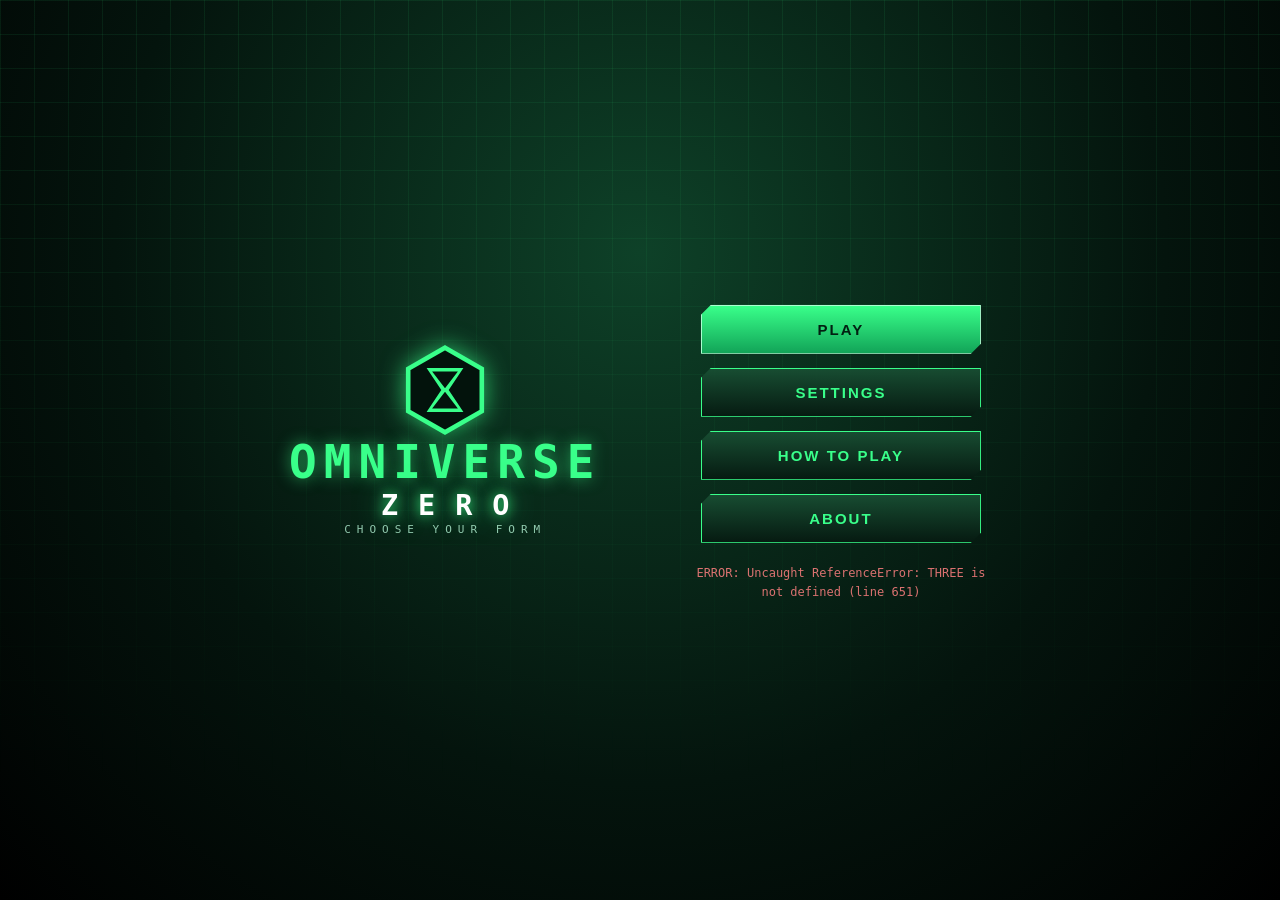
==== commit bc82900f: "add new sounds" ====
--- a/www/index.html
+++ b/www/index.html
@@ -307,6 +307,9 @@
   #hud .act i{display:block;width:26px;height:26px;font-style:normal;}
   #hud .act i svg,.od i svg{width:100%;height:100%;stroke:currentColor;fill:none;stroke-width:1.8;stroke-linecap:round;stroke-linejoin:round;filter:drop-shadow(0 0 3px var(--theme));}
   #hud .act b{font-size:6.5px;letter-spacing:.6px;color:#eaffff;margin-top:-1px;font-weight:800;}
+  #hud .act .aimknob{position:absolute;left:50%;top:50%;width:18px;height:18px;margin:-9px 0 0 -9px;border-radius:50%;background:rgba(255,255,255,.0);pointer-events:none;}
+  #hud .act.aiming .aimknob{background:var(--theme);box-shadow:0 0 12px var(--theme);}
+  #hud .act.aiming{overflow:visible;box-shadow:0 0 0 70px rgba(255,255,255,.05);}
   #hud .act.cooldown{filter:grayscale(.9) brightness(.5);}
   #hud .act:nth-child(1){right:122px;bottom:calc(max(24px,env(safe-area-inset-bottom,24px)) + 4px);}
   #hud .act:nth-child(2){right:124px;bottom:calc(max(24px,env(safe-area-inset-bottom,24px)) + 72px);}
@@ -512,7 +515,7 @@
 
   // Real audio files: dropped into a "sounds/" folder next to index.html.
   // Missing files fail silently (caught) so the game still runs without them.
-  const musicTracks = ['sounds/back1.mp3', 'sounds/back2.mp3'];
+  const musicTracks = ['sounds/back1.mp3', 'sounds/back2.mp3', 'sounds/back3.mp3'];
   let musicEls = [], curTrack = -1, musicVol = 0.35;
   function initMusic(){
     if(musicEls.length) return;
@@ -537,13 +540,22 @@
   mutateSfx.addEventListener('error', ()=>{}, true);
   function playMutate(){ try{ mutateSfx.currentTime = 0; mutateSfx.play().catch(()=>{}); }catch(e){} }
   // ---- optional real recordings: drop sounds/<name>.mp3 next to index.html and it replaces the synth version ----
-  const SAMPLE_NAMES=['punch','hit','heavy','footstep','crash','explosion','horn','jump','land','scream','timeout','ambient','engine'];
+  const SAMPLE_NAMES=['hbfly','flame','explosion2','burning','crystal','swoosh','swoosh_xlr8','uiclick','punch','hit','heavy','footstep','crash','explosion','horn','jump','land','scream','timeout','ambient','engine'];
   const samples={};
   SAMPLE_NAMES.forEach(n=>{ try{ const el=new Audio('sounds/'+n+'.mp3'); el.preload='auto'; samples[n]={el,ok:false};
     el.addEventListener('canplaythrough',()=>{ samples[n].ok=true; }); el.addEventListener('error',()=>{ samples[n].ok=false; },true); }catch(e){} });
   function sample(n,vol,rate){ const s_=samples[n]; if(!s_||!s_.ok) return false;
     try{ const c=s_.el.cloneNode(); c.volume=Math.max(0,Math.min(1,vol==null?.8:vol)); if(rate) c.playbackRate=rate; c.play().catch(()=>{}); return true; }catch(e){ return false; } }
   const sfxVol=()=>1;
+  // looping samples (flamethrower, flight, scream): loop(name,true) starts, loop(name,false) stops
+  const loops={};
+  function loop(n,on,vol){ const s_=samples[n]; if(!s_||!s_.ok) return false;
+    try{ let L=loops[n]; if(!L){ L=loops[n]=s_.el.cloneNode(); L.loop=true; } L.volume=Math.max(0,Math.min(1,vol==null?.7:vol));
+      if(on){ if(L.paused) L.play().catch(()=>{}); } else if(!L.paused){ L.pause(); L.currentTime=0; } return true; }catch(e){ return false; } }
+  let titleEl=null, inMenu=false;
+  function menu(on){ try{ if(!titleEl){ titleEl=new Audio('sounds/title.mp3'); titleEl.loop=true; titleEl.volume=.5; titleEl.addEventListener('error',()=>{},true); }
+    inMenu=!!on; if(on){ musicEls.forEach(a=>{ try{ a.pause(); }catch(e){} }); titleEl.play().catch(()=>{}); }
+    else{ titleEl.pause(); titleEl.currentTime=0; if(curTrack>=0&&musicEls[curTrack]) musicEls[curTrack].play().catch(()=>{}); } }catch(e){} }
   function beep(freq, dur, type, vol, glideTo){
     try{ const a = ac(); if(!a) return;
       const o = a.createOscillator(); const g = a.createGain();
@@ -587,19 +599,19 @@
     footstep(fast){ if(sample('footstep',.35,.9+Math.random()*.2)) return; nz(.075,fast?.09:.06,300+Math.random()*350,120,'lowpass',.7); if(fast) thump(78,.06,.05); },
     horn(){ if(sample('horn',.7)) return; beep(330,.28,'square',.07); setTimeout(()=>beep(415,.28,'square',.05),10); },
     crash(){ if(sample('crash',.9)) return; nz(.4,.34,1400,120,'lowpass',.7); thump(60,.3,.3); beep(180,.12,'square',.05,60); },
-    explosion(){ if(sample('explosion',1)) return; nz(.9,.4,900,60,'lowpass',.6); thump(46,.7,.42); },
+    explosion(){ if(sample(Math.random()<.5?'explosion':'explosion2',1)) return; nz(.9,.4,900,60,'lowpass',.6); thump(46,.7,.42); },
     jump(){ if(sample('jump',.5)) return; nz(.14,.05,500,1400,'bandpass',1.2); thump(190,.12,.06); },
     land(v){ if(sample('land',.5)) return; const k=Math.min(1,(v||8)/20); nz(.12+.1*k,.1+.12*k,420,90,'lowpass'); thump(70,.14,.1+.15*k); },
     breakBlock(){ nz(.16,.2,1800,300,'bandpass',.9); },
     place(){ thump(160,.08,.1); },
-    attack(){ if(sample('punch',.5)) return; nz(.13,.12,500,2000,'bandpass',1.4); },
+    attack(){ if(sample('punch',.5)) return; if(sample('swoosh',.45,.9+Math.random()*.3)) return; nz(.13,.12,500,2000,'bandpass',1.4); },
     heavyHit(){ if(sample('heavy',.9)) return; thump(80,.3,.4); nz(.18,.28,700,90,'lowpass',.8); beep(240,.06,'square',.07,90); },
     hit(){ if(sample('hit',.8)) return; thump(150,.1,.24); nz(.07,.2,2400,700,'bandpass',1.1); },
     transform(){ beep(220,.35,'sine',.18,880); setTimeout(()=>beep(880,.2,'sine',.15,440),120); playMutate(); },
-    special(){ beep(400,.3,'sawtooth',.18,700); nz(.25,.08,900,3000,'bandpass',2); },
+    special(st){ if(st==='crystal'&&sample('crystal',.8)) return; if(st==='fire'&&sample('burning',.7)) return; beep(400,.3,'sawtooth',.18,700); nz(.25,.08,900,3000,'bandpass',2); },
     scream(){ if(sample('scream',.8)) return; beep(1300,.55,'sawtooth',.14,300); beep(1750,.5,'square',.06,420); nz(.5,.1,4000,800,'bandpass',2); },
     death(){ beep(400,.6,'sawtooth',.2,60); thump(60,.5,.3); },
-    click(){ beep(900,.04,'square',.05,600); },
+    click(){ if(sample('uiclick',.7)) return; beep(900,.04,'square',.05,600); },
     hurt(){ thump(110,.14,.3); nz(.09,.16,1500,400,'bandpass',1); beep(260,.12,'sawtooth',.06,140); },
     heartbeat(){ thump(62,.12,.28); setTimeout(()=>thump(54,.14,.2),170); },
     deny(){ beep(180,.16,'square',.08,120); },
@@ -618,7 +630,7 @@
       if(curTrack===-1) playNextTrack();
     },
     setMusicVolume(v){ musicVol=v; musicEls.forEach(a=>a.volume=v); },
-    stopMusic, playNextTrack
+    swoosh(x){ return sample(x?'swoosh_xlr8':'swoosh',.7); }, loop, menu, stopMusic, playNextTrack
   };
 })();
 
@@ -1899,19 +1911,28 @@
   const sc=Math.max(.4,(parts.dims.total*(inp.ws||PS))/(2.7*PS)); // stride scales with the body's world size
   const s=Math.min(4.2,A.spd/(3.6*sc)); // normalised: 1 = walk, ~2 = run, 3+ = sprint
   const grounded=inp.grounded!==false;
-  const r=_sm((s-1.25)/1.1), q=_sm((s-2.5)/1.2), mv=_sm(s/.35);
+  const Hw=parts.dims.total*(inp.ws||PS), uH=A.spd/Hw;     // ground speed in body-heights per second: walk ~.8, jog ~2, sprint ~3.5
+  let r=_sm((s-1.25)/1.1), q=_sm((s-2.5)/1.2); const mv=_sm(s/.35);
+  const GL=grounded&&!inp.flying&&!inp.swimming&&!inp.wv;
+  if(GL){ r=_sm((uH-1.2)/1.2); q=_sm((uH-2.9)/.9); }
   A.vyS=_damp(A.vyS,inp.vy||0,12,dt);
   // landing detection
   if(!A.wasGround && grounded){ A.land=Math.min(1,.35+Math.max(0,-(A.lastVy||0))/22); }
   if(inp.wv&&A.land>0&&A.land<.9&&!A._wl){ A.land=.9; A._wl=1; } if(A.land<=0) A._wl=0;
   A.wasGround=grounded; A.lastVy=inp.vy||0; A.land=Math.max(0,A.land-dt*(inp.wv?2.1:3.4));
   const dir=(fwdV<-.15&&inp.fwd)?-1:1; // backpedal
-  A.ph += dt*(5.2+2.5*Math.min(s,3.4)+1.2*q)*dir*mv; 
+  let phRate=5.2+2.5*Math.min(s,3.4)+1.2*q;
+  let strideAmp=0;
+  if(GL){   // cadence + stride from geometry: step length = speed / steps-per-second, leg swing = asin(step / (2*leg)), so the planted foot keeps up with the ground (no skating)
+    const steps=Math.max(1.5,Math.min(3.9,1.5+.85*uH)), sl=A.spd/steps/Hw;
+    strideAmp=Math.asin(Math.min(.93,Math.max(.1,sl/(2*.46)))); phRate=Math.PI*steps;
+  }
+  A.ph += dt*phRate*dir*mv;
   const ph=A.ph, sL=Math.sin(ph), sR=-sL, cL=Math.cos(ph), cR=-cL;
   const dead=inp.dead||0, hurt=inp.hurt||0, chg=inp.charge||0;
   // ---- locomotion ----
   if(grounded && !inp.flying && !inp.swimming){
-    const legAmp=_lerp(_lerp(.5,.95,r),1.15,q), kmax=_lerp(1.1,2.2,r), lean=-( .04+.16*r+.22*q );
+    const legAmp=GL?Math.max(.3,Math.min(1.2,strideAmp*1.04)):_lerp(_lerp(.5,.95,r),1.15,q), kmax=_lerp(1.1,2.2,r), lean=-( .04+.16*r+.22*q );
     P.tLx = sL*legAmp*mv; P.tRx = sR*legAmp*mv;
     const kf=(c,sn)=> Math.max(0,c*.8+.2*sn)*kmax + (1-r)*.12 + r*.18*Math.max(0,-c);      // flex on the forward swing, slight flex at contact
     P.kL = kf(cL,sL)*mv; P.kR = kf(cR,sR)*mv;
@@ -2271,6 +2292,9 @@
     LAND:S('<path d="M12 4v11M7 11l5 6 5-6M5 21h14"/>'),
     BURN:S('<circle cx="12" cy="12" r="9"/><path d="M12 6.5c.6 2.2 3.2 3.2 3.2 6a3.2 3.2 0 0 1-6.4 0c0-1.1.7-2 1.5-2.5 0 1.1.5 1.7 1.1 1.7 0-1.6-.6-3.2.6-5.2z"/>'),
     SPRAY:S('<path d="M3 12h7M3 7l7 2.5M3 17l7-2.5M14 7l7-3M14 12h8M14 17l7 3"/>'),
+    BLAST:S('<circle cx="12" cy="12" r="3"/><path d="M12 3v4M12 17v4M3 12h4M17 12h4M6 6l2.5 2.5M15.5 15.5L18 18M18 6l-2.5 2.5M8.5 15.5L6 18"/>'),
+    CHARGE:S('<circle cx="12" cy="12" r="4"/><circle cx="12" cy="12" r="8" stroke-dasharray="3 3"/>'),
+    'EYE BLAST':S('<path d="M2 12s4-6 10-6 10 6 10 6-4 6-10 6S2 12 2 12z"/><circle cx="12" cy="12" r="2.5"/>'),
     SHARD:S('<path d="M12 3l7 7-7 11L5 10z"/><path d="M5 10h14M12 3l-3 7 3 11 3-11z"/>'),
     SHIELD:S('<path d="M12 3l7.5 3v6c0 4.5-3.2 7.4-7.5 9-4.3-1.6-7.5-4.5-7.5-9V6z"/>'),
     WALL:S('<path d="M3 5h18v5H3zM3 14h8.5v5H3zM12.5 14H21v5h-8.5z"/>'),
@@ -2301,14 +2325,15 @@
  dash:{label:'DASH',cost:7,cd:.45,run:()=>startDash()},
  tornado:{label:'TORNADO',cost:35,cd:8,run:()=>spawnTornado()},
  slow:{label:'SLOW TIME',cost:30,cd:9,run:()=>{player.slowT=6;statusText('TIME SLOWED');}},
- fire:{label:'FIREBALL',hold:v=>{ if(v){ player.flameHeld=true; flameTime=0; } else if(player.flameHeld){ player.flameHeld=false; if(flameTime<.22&&player.energy>=15){ player.energy-=15; spawnProjectile(player,0xff5a1e,28,22,false,'fire'); } } },cost:0,cd:0},
+ fire:{label:'FIREBALL',aim:true,hold:v=>{ if(v){ player.flameHeld=true; flameTime=0; } else if(player.flameHeld){ player.flameHeld=false; if(flameTime<.22&&player.energy>=15){ player.energy-=15; spawnProjectile(player,0xff5a1e,28,22,false,'fire'); } } },cost:0,cd:0},
  seed:{label:'SEED BOMB',cost:20,cd:1.2,run:()=>wvSeeds()},
  web:{label:'VINE WEB',cost:30,cd:7,run:()=>wvWeb()},
  fly:{label:()=>player.flying?'LAND':'FLY',cost:0,cd:0.3,run:()=>doJump()},
  burn:{label:'BURN',cost:25,cd:6,run:()=>{player.boostT=2.5;statusText('AFTERBURNER');}},
- cblast:{label:'ENERGY BLAST',hold:v=>{ if(v){ if(player.energy>=8&&!player.chgHeld){ player.chgHeld=true; player.chgT=0; } } else if(player.chgHeld){ player.chgHeld=false; releaseBlast(); } },cost:0,cd:0},
+ cblast:{label:'CHARGE',aim:true,hold:v=>{ if(v){ if(player.energy>=8&&!player.chgHeld){ player.chgHeld=true; player.chgT=0; } } else if(player.chgHeld){ player.chgHeld=false; releaseBlast(); } },cost:0,cd:0},
+ cblt:{label:'BLAST',aim:true,hold:v=>{ player.csBlastHeld=v; player.csBlastT=v?-.12:0; if(!v&&player._csQuick){ player._csQuick=false; } },cost:0,cd:0},
  dome:{label:'ENERGY DOME',cost:35,cd:10,run:()=>domeStart()},
- eyes:{label:'EYE BLAST',hold:v=>{ player.eyeHeld=v; player.eyeT=0; },cost:0,cd:0},
+ eyes:{label:'EYE BLAST',aim:true,hold:v=>{ player.eyeHeld=v; player.eyeT=0; },cost:0,cd:0},
  roll:{label:()=>player.rolling?'UNROLL':'ROLL',hold:v=>{ if(v){ player.rollHeld=!player.rollHeld; if(player.rollHeld&&player.onGround&&!player.flying){ player.vel.y=player.form.jump*2.7; player.onGround=false; Audio_.jump(); } } },cost:0,cd:0}
 };
 const ALIENS = [
@@ -2333,15 +2358,15 @@
   { id:'cannonbolt', name:'CANNONBOLT', actions:[ACT.roll], maxHealth:140, maxEnergy:110, speed:3.6, jump:5.4,
     atkDamage:24, atkRange:1.6, atkCooldown:0.5, modelScale:1.54,
     special:null },
-  { id:'chromastone', name:'CHROMASTONE', actions:[ACT.cblast,ACT.dome,ACT.fly], maxHealth:115, maxEnergy:130, speed:3.8, jump:6.2, flies:true, flySpeed:34,
-    atkDamage:15, atkRange:1.8, atkCooldown:0.45, modelScale:1.5, special:null },
+  { id:'chromastone', name:'CHROMASTONE', actions:[ACT.cblt,ACT.cblast,ACT.dome,ACT.fly], maxHealth:115, maxEnergy:130, speed:3.8, jump:6.2, flies:true, flySpeed:34,
+    atkDamage:15, atkRange:1.8, atkCooldown:0.45, modelScale:1.25, special:null },
   { id:'jetray', name:'JETRAY', actions:[ACT.eyes,ACT.fly,ACT.burn], maxHealth:90, maxEnergy:110, speed:4.4, jump:7.2, flies:true, flySpeed:70,
     atkDamage:12, atkRange:1.8, atkCooldown:0.4, modelScale:1.0, special:null },
   { id:'wildvine', name:'WILDVINE', actions:[ACT.seed,ACT.web], maxHealth:110, maxEnergy:100, speed:5.0, jump:9.5,
-    atkDamage:15, atkRange:2.2, atkCooldown:0.42, modelScale:1.05, special:null },
+    atkDamage:15, atkRange:2.2, atkCooldown:0.42, modelScale:1.4, special:null },
 ];
 const camMode={free:false,yaw:0,pitch:.2}; // free = orbit camera that never steers the character
-const SPEED_SCALE=1.6, FLY_SCALE=1.4; // global pace boost (movement felt sluggish)
+const SPEED_SCALE=1.25, FLY_SCALE=1.4; // global pace boost (movement felt sluggish)
 const BEN = { id:'ben', name:'BEN', maxHealth:100, maxEnergy:100, speed:4.0, jump:6.0, modelScale:1.0,
   atkDamage:8, atkRange:1.6, atkCooldown:0.45, special:null };
 [BEN].concat(ALIENS).forEach(a=>{ a.atkRange*=1.2; });
@@ -2759,7 +2784,10 @@
 ========================================================================= */
 const projectiles = [];
 const _hv=new THREE.Vector3();
-function aimDirFrom(start){ // direction from a hand to the point the crosshair/lock is on (so shots land where you aim)
+const AIM={on:false,yaw:0,pitch:0};   // drag-to-aim: while a blast button is dragged, shots go where the thumb points, without turning or steering the body
+function aimVec(){ const yw=player.yaw+AIM.yaw, p=AIM.pitch; return new THREE.Vector3(Math.cos(p)*-Math.sin(yw),Math.sin(p),Math.cos(p)*-Math.cos(yw)); }
+function aimDirFrom(start){
+  if(AIM.on) return aimVec(); // direction from a hand to the point the crosshair/lock is on (so shots land where you aim)
   const t=lockedTarget(); const tp=new THREE.Vector3();
   if(t) lockCenter(t,tp); else tp.copy(player.pos).add(new THREE.Vector3(0,camState.height||1.6,0)).addScaledVector(lookDir(),36);
   return tp.sub(start).normalize();
@@ -2798,7 +2826,7 @@
   if(pl===player && pl._fv && !(opts&&opts.explicitDir)) speed+=Math.max(0,pl._fv.dot(dir));
   const pj={mesh, dir, speed, damage, pierce, style, life:style==='laser'?1.1:2.2, aoe:(opts&&opts.aoe)||0, col:color, hitSet:new Set(), hostile: !!(opts && opts.hostile)};
   projectiles.push(pj); if(!pj.hostile) attachProjVfx(pj,opts);
-  Audio_.special();
+  Audio_.special(style);
 }
 
 /* Projectile visuals (VFX pack). The old mesh stays as the invisible position holder; the visible body is a flipbook / stretched sprite that follows it. */
@@ -3484,7 +3512,7 @@
   const f={x:-Math.sin(player.yaw),z:-Math.cos(player.yaw)}, r={x:Math.cos(player.yaw),z:-Math.sin(player.yaw)};
   let mx=moveInput.x,my=moveInput.y; if(Math.hypot(mx,my)<.1){ mx=0; my=1; }
   const dx=f.x*my+r.x*mx, dz=f.z*my+r.z*mx, l=Math.hypot(dx,dz)||1;
-  player.dashDir={x:dx/l,z:dz/l}; player.dashT=.32; Audio_.special();
+  player.dashDir={x:dx/l,z:dz/l}; player.dashT=.32; Audio_.swoosh(player.form.id==='xlr8');
   { const b=player.pos.clone(); b.y-=.9; VFX.dashBurst(b); }
   shakeCamera(.08);
 }
@@ -3686,7 +3714,7 @@
 }
 function streamBeamOff(){ if(STR.b){ VFX.stop(STR.b); VFX.stop(STR.cap); if(STR.kind==='fire') VFX.smokePuffs(STR.from.clone().addScaledVector(STR.dir,1.4),2,.5,0x555048); } STR.b=null; STR.cap=null; STR.kind=null; }
 function streamTick(kind,dt){
-  let dir=lookDir(); let from=player.pos.clone().add(new THREE.Vector3(0,.8,0)).addScaledVector(flatFwd(player.yaw),.7);
+  let dir=AIM.on?aimVec():lookDir(); let from=player.pos.clone().add(new THREE.Vector3(0,.8,0)).addScaledVector(flatFwd(player.yaw),.7);
   if(kind==='fire'){ const hp=handWorld(1); if(hp){ from=hp.addScaledVector(dir,.4); dir=aimDirFrom(from); } player.castHold=.15; }
   const fire=kind==='fire', cols=fire?[0xff4a1a,0xff8a1e,0xffd84a]:[0xd8f8ff,0x8fe0ff,0xffffff];
   if(fire){ STR.from.copy(from); STR.dir.copy(dir); STR.kind='fire';
@@ -3720,6 +3748,15 @@
 function chgOff(){ if(CHG){ CHG.forEach(v=>VFX.stop(v)); CHG=null; } if(typeof csGlowOff==='function') csGlowOff(); }
 // pitch from his shoulder to the point under the crosshair, so the raised arm(s) point at the plus
 function csAimPitch(){ const o=player.pos.clone().add(new THREE.Vector3(0,.45,0)); const d=aimDirFrom(o); return Math.asin(Math.max(-1,Math.min(1,d.y))); }
+function csQuick(st){ if(player.energy<8) return false; player.energy-=8; const d=aimDirFrom(st);
+  spawnProjectile(player,CS_COL,16,44,false,'energy',{explicitDir:d,explicitFrom:st,size:1}); return true; }
+function updateCsBlast(dt){
+  if(!player.csBlastHeld||player.form.id!=='chromastone'||!player.alive){ player.csBlastHeld=false; return; }
+  player.csBlastT+=dt; if(player.csBlastT<0) return;
+  player.csBlastT=-.34;
+  const hr=handWorld(1), st=(hr||player.pos.clone().add(new THREE.Vector3(0,.35,0)).addScaledVector(chestDir(),1.3));
+  st.addScaledVector(aimDirFrom(st),.45); if(csQuick(st)){ player.csT=1; VFX.prismBurst(st,.25); } else player.csBlastHeld=false;
+}
 function releaseBlast(){
   chgOff();
   if(player.form.id!=='chromastone') return;
@@ -3728,8 +3765,7 @@
   st.addScaledVector(aimDirFrom(st),.45);                                       // just past the fingertips, along the line to the crosshair
   player.csT=1;
   VFX.prismBurst(st,.25);                                                          // release flash exactly at the hand(s)
-  if(t<.28){ if(player.energy<8) return; player.energy-=8; const d=aimDirFrom(st);
-    spawnProjectile(player,CS_COL,16,44,false,'energy',{explicitDir:d,explicitFrom:st,size:1}); return; }
+  if(t<.28){ csQuick(st); return; }
   const lv=Math.min(1,(t-.28)/1.3), d=aimDirFrom(st);
   spawnProjectile(player,CS_COL,32+70*lv,38+10*lv,lv>.55,'energy',{explicitDir:d,explicitFrom:st,size:1.7+2.4*lv,aoe:3+5*lv});
   shakeCamera(.12+.2*lv); statusText(lv>.85?'FULL CHARGE':'CHARGED BLAST');
@@ -4186,9 +4222,10 @@
 function updateStreams(dt){
   updateWildvine(dt);
   if(player.wvJumpT>0){ player.wvJumpT-=dt; if(player.wvJumpT<=0){ player.wvJumpT=0; if(player.form.id==='wildvine'&&player.alive) doJump(); } }
-  updateDome(dt); updateChromaCharge(dt); updateEyes(dt);
+  updateDome(dt); updateChromaCharge(dt); updateCsBlast(dt); updateEyes(dt);
   const dn=player.form.id, fireOn=player.flameHeld&&dn==='heatblast', iceOn=player.sprayHeld&&dn==='diamondhead';
   if(fireOn) flameTime+=dt;
+  Audio_.loop('flame',fireOn&&flameTime>.18&&player.energy>0,.7); Audio_.loop('scream',!!screamHeld&&dn==='echo_echo',.8); Audio_.loop('hbfly',dn==='heatblast'&&!!player.flying&&player.alive,.5);
   if(!fireOn&&!iceOn&&STR.b) streamBeamOff();
   if(fireOn||iceOn){
     if(player.energy<=0){ player.flameHeld=false; player.sprayHeld=false; }
@@ -4365,12 +4402,27 @@
   if(lockedTarget()) aimAtLock(); // abilities fire toward the locked target
   player.energy-=a.cost; actCd[k]=a.cd; if(a.run()===false){ player.energy+=a.cost; actCd[k]=0; }
 }
+function bindAimDrag(b){
+  const knob=document.createElement('u'); knob.className='aimknob'; b.appendChild(knob);
+  let id=null, cx=0, cy=0; const R=74;
+  const apply=(x,y)=>{ let dx=x-cx, dy=y-cy; const d=Math.hypot(dx,dy); if(d>R){ dx=dx/d*R; dy=dy/d*R; }
+    knob.style.transform=`translate(${dx}px,${dy}px)`; const m=Math.hypot(dx,dy)/R;
+    if(m<.22){ AIM.on=false; return; }
+    AIM.on=true; AIM.yaw=-dx/R*1.3; AIM.pitch=THREE.MathUtils.clamp(-dy/R*1.45,-1.45,1.45); };
+  const end=()=>{ id=null; setTimeout(()=>{ if(id===null) AIM.on=false; },0); knob.style.transform=''; b.classList.remove('aiming'); };
+  b.addEventListener('touchstart',e=>{ const t=e.changedTouches[0]; id=t.identifier; const r=b.getBoundingClientRect(); cx=r.left+r.width/2; cy=r.top+r.height/2; b.classList.add('aiming'); },{passive:true});
+  b.addEventListener('touchmove',e=>{ for(const t of e.changedTouches) if(t.identifier===id){ apply(t.clientX,t.clientY); e.preventDefault(); } },{passive:false});
+  ['touchend','touchcancel'].forEach(n=>b.addEventListener(n,end));
+  b.addEventListener('mousedown',e=>{ id='m'; const r=b.getBoundingClientRect(); cx=r.left+r.width/2; cy=r.top+r.height/2; b.classList.add('aiming');
+    const mv=ev=>apply(ev.clientX,ev.clientY), up=()=>{ removeEventListener('mousemove',mv); removeEventListener('mouseup',up); end(); }; addEventListener('mousemove',mv); addEventListener('mouseup',up); });
+}
 function buildActions(){
   const box=document.getElementById('actions'); box.innerHTML=''; actEls=[];
   (player.form.actions||[]).forEach((a,i)=>{
     const b=document.createElement('div'); b.className='abtn act'; b.dataset.hud='a'+i; box.appendChild(b); actEls.push(b);
     const go=e=>{ Audio_.resume(); useAction(a,i); e.preventDefault(); };
     b.addEventListener('touchstart',go,{passive:false}); b.addEventListener('mousedown',go);
+    if(a.aim) bindAimDrag(b);
     if(a.hold){ const up=e=>{ a.hold(false); e.preventDefault(); }; ['touchend','touchcancel'].forEach(n=>b.addEventListener(n,up,{passive:false})); ['mouseup','mouseleave'].forEach(n=>b.addEventListener(n,up)); }
   });
   if(window.__applyHud) window.__applyHud();
@@ -4631,7 +4683,7 @@
       const inBtn = tx>rb.left-pad && tx<rb.right+pad && ty>rb.top-pad && ty<rb.bottom+pad;
       const sx=tx-joyStart.x, sy=ty-joyStart.y, sd=Math.hypot(sx,sy);
       const farUp = sd>JOY_R*1.9 && sy < -sd*0.8;
-      if(!player.runLatch && (inBtn||farUp)){ player.runLatch=true; joyZone.classList.add('run'); runBtn.classList.add('on'); Audio_.click(); }
+      if(!player.runLatch && (inBtn||farUp)){ player.runLatch=true; joyZone.classList.add('run'); runBtn.classList.add('on'); if(player.form.id==='xlr8') Audio_.swoosh(true); else Audio_.click(); }
       else if(player.runLatch && Math.hypot(moveInput.x,moveInput.y)<0.3){ player.runLatch=false; joyZone.classList.remove('run'); runBtn.classList.remove('on'); } }
     e.preventDefault();
   }
@@ -5606,17 +5658,17 @@
 let PAUSED=false, gameOn=false, pauseHist=false, ignorePop=0, hudEdit=null;
 const pausePage=document.getElementById('pause-page');
 const ppShow=id=>{ ['pp-main','pp-opts'].forEach(k=>document.getElementById(k).style.display=(k===id?'flex':'none')); document.getElementById('pp-hudbar').style.display='none'; pausePage.classList.remove('editing'); };
-function releaseInputs(){ moveInput.x=0; moveInput.y=0; player.flameHeld=false; player.sprayHeld=false; player.atkHeld=false; player.superHeld=false; player.rollHeld=false; player.runLatch=false; joyId=null; resetJoy(); joyZone.classList.remove('run','held'); camTouchId=null; drv.l=drv.r=drv.g=false; document.querySelectorAll('.steer').forEach(x=>x.classList.remove('on')); for(const k in keys) keys[k]=false; try{ if(carried===null) {} }catch(e){} }
+function releaseInputs(){ AIM.on=false; player.csBlastHeld=false; moveInput.x=0; moveInput.y=0; player.flameHeld=false; player.sprayHeld=false; player.atkHeld=false; player.superHeld=false; player.rollHeld=false; player.runLatch=false; joyId=null; resetJoy(); joyZone.classList.remove('run','held'); camTouchId=null; drv.l=drv.r=drv.g=false; document.querySelectorAll('.steer').forEach(x=>x.classList.remove('on')); for(const k in keys) keys[k]=false; try{ if(carried===null) {} }catch(e){} }
 function openPause(){
   if(PAUSED||!gameOn||!player.alive&&false) return;
-  PAUSED=true; releaseInputs(); ppShow('pp-main'); pausePage.classList.add('show');
+  PAUSED=true; releaseInputs(); ppShow('pp-main'); pausePage.classList.add('show'); Audio_.menu(true); ['flame','scream','hbfly'].forEach(n=>Audio_.loop(n,false));
   if(!pauseHist){ history.pushState({p:1},''); pauseHist=true; }
   if(document.pointerLockElement && document.exitPointerLock) document.exitPointerLock();
 }
 function closePause(fromPop){
   if(!PAUSED) return;
   if(hudEdit) exitHudEdit();
-  PAUSED=false; pausePage.classList.remove('show','editing'); clock.getDelta();
+  PAUSED=false; pausePage.classList.remove('show','editing'); clock.getDelta(); Audio_.menu(false);
   if(pauseHist){ pauseHist=false; if(!fromPop){ ignorePop++; history.back(); } }
 }
 addEventListener('popstate',()=>{
@@ -5674,8 +5726,9 @@
   [['touchstart',down],['touchmove',move],['touchend',up],['touchcancel',up],['mousedown',down],['mousemove',move],['mouseup',up]].forEach(([n,f])=>addEventListener(n,f,{capture:true,passive:false}));
 }
 
+(function(){ const f=()=>{ removeEventListener('pointerdown',f,true); if(!gameOn) try{ Audio_.menu(true); }catch(e){} }; addEventListener('pointerdown',f,true); })();
 function beginGame(){
-  document.getElementById('start-screen').style.display = 'none';
+  document.getElementById('start-screen').style.display = 'none'; Audio_.menu(false);
   document.getElementById('hud').style.display = 'block';
   Audio_.resume();
   gameOn=true; document.body.classList.add('playing'); try{ history.pushState({g:1},''); }catch(e){}
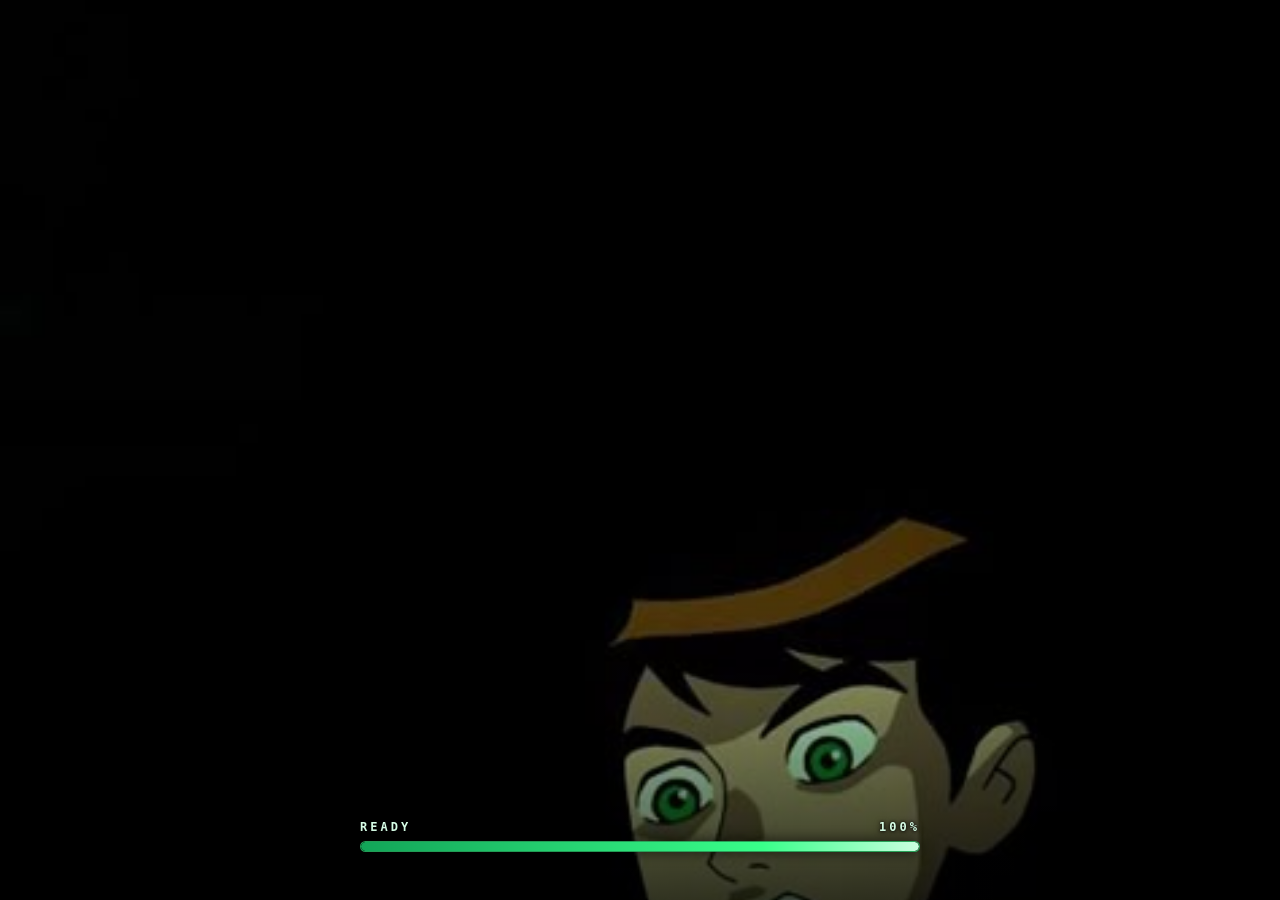
==== commit 899d1096: "add" ====
--- a/www/index.html
+++ b/www/index.html
@@ -4,407 +4,48 @@
 <meta charset="UTF-8">
 <meta name="viewport" content="width=device-width, initial-scale=1, maximum-scale=1, user-scalable=no, viewport-fit=cover">
 <title>Omniverse: ZERO</title>
+<link rel="stylesheet" href="loading.css">
 <style>
-  :root{
-    --green:#39ff8a; --green-dim:#1c7a45; --panel:#0b1210ee; --panel2:#0e1a16dd;
-    --danger:#ff4444; --energy:#28b7ff; --edge:#122b1e;
-    padding-top:env(safe-area-inset-top,0px); padding-bottom:env(safe-area-inset-bottom,0px);
+  :root{ --green:#39ff8a; --green-dim:#1c7a45; --theme:#39ff8a; }
+  *{box-sizing:border-box;-webkit-tap-highlight-color:transparent;user-select:none;}
+  html,body{margin:0;padding:0;width:100%;height:100%;overflow:hidden;background:#000;touch-action:none;font-family:'Segoe UI',Roboto,Consolas,monospace;}
+
+  /* ---------- START SCREEN (title menu) ---------- */
+  #start-screen{
+    position:fixed;inset:0;z-index:100;display:flex;flex-direction:row;align-items:center;justify-content:center;
+    gap:clamp(24px,7vw,90px);color:#eafff2;overflow:hidden;overflow-y:auto;
+    background:radial-gradient(ellipse at 50% 28%,#0e4128 0%,#04140d 58%,#000 100%);
+    padding:max(env(safe-area-inset-top),14px) max(env(safe-area-inset-right),24px) max(env(safe-area-inset-bottom),14px) max(env(safe-area-inset-left),24px);
+    opacity:0;transition:opacity .6s ease;
   }
-  *{box-sizing:border-box;-webkit-tap-highlight-color:transparent;user-select:none;}
-  html,body{margin:0;padding:0;width:100%;height:100%;overflow:hidden;background:#000;touch-action:none;
-    font-family:'Segoe UI',Roboto,Consolas,monospace;}
-  canvas{display:block;touch-action:none;}
-
-  /* ---------- START MENU ---------- */
-  #start-screen{
-    position:fixed;inset:0;z-index:100;display:flex;flex-direction:column;align-items:center;justify-content:center;
-    background:radial-gradient(ellipse at 50% 30%, #10251a 0%, #050807 70%);color:#eafff2;
-    padding:env(safe-area-inset-top,16px) 20px env(safe-area-inset-bottom,16px);
-  }
-  #start-screen h1{
-    font-size:30px;letter-spacing:4px;margin:0 0 4px;color:var(--green);
-    text-shadow:0 0 16px rgba(57,255,138,0.6);
-  }
-  #start-screen .sub{opacity:0.6;font-size:12px;letter-spacing:2px;margin-bottom:26px;}
+  #start-screen.show{opacity:1;}
+  #start-screen::before{content:'';position:absolute;inset:0;background-image:linear-gradient(rgba(57,255,138,.08) 1px,transparent 1px),linear-gradient(90deg,rgba(57,255,138,.08) 1px,transparent 1px);background-size:34px 34px;-webkit-mask-image:linear-gradient(#000,transparent 88%);mask-image:linear-gradient(#000,transparent 88%);pointer-events:none;}
+  .lobby-left,.lobby-right{position:relative;display:flex;flex-direction:column;align-items:center;justify-content:center;z-index:1;}
+  .lobby-right{flex:0 1 300px;min-width:0;}
+  #logo-hex{width:clamp(48px,14vh,92px);height:clamp(48px,14vh,92px);filter:drop-shadow(0 0 12px rgba(57,255,138,.7));margin-bottom:2px;position:relative;}
+  #start-screen h1{font-size:clamp(24px,7.2vh,46px);letter-spacing:clamp(2px,.8vw,7px);margin:0;color:var(--green);text-shadow:0 0 16px rgba(57,255,138,.6);text-align:center;line-height:1.05;display:flex;flex-direction:column;align-items:center;position:relative;}
+  #start-screen h1 span{font-size:.62em;letter-spacing:.7em;margin-right:-.7em;color:#fff;text-shadow:0 0 14px #39ff8a,0 0 30px rgba(57,255,138,.5);margin-top:4px;}
+  #start-screen .sub{letter-spacing:6px;font-size:11px;opacity:.75;margin:2px 0 20px;position:relative;color:#bfffe0;}
   .menu-btn{
-    width:230px;padding:13px 0;margin:6px 0;background:linear-gradient(180deg,#12261c,#0a140f);
-    border:1px solid var(--green-dim);color:var(--green);font-size:15px;letter-spacing:2px;
+    position:relative;width:min(280px,100%);padding:clamp(9px,2.6vh,15px) 0;margin:clamp(4px,1.2vh,7px) 0;font-size:clamp(12px,3vh,15px);
+    background:linear-gradient(180deg,rgba(25,80,52,.9),rgba(6,26,17,.95));border:1px solid var(--green);color:var(--green);font-weight:700;letter-spacing:2px;font-family:inherit;
     clip-path:polygon(10px 0,100% 0,100% calc(100% - 10px),calc(100% - 10px) 100%,0 100%,0 10px);
   }
-  .menu-btn:active{background:#183a26;}
-  #menu-panel{display:none;max-width:340px;font-size:13px;line-height:1.6;opacity:0.85;text-align:center;margin-top:14px;}
+  .menu-btn:active{background:linear-gradient(180deg,#2a8a58,#0c3a24);color:#fff;}
+  .menu-btn.primary{background:linear-gradient(180deg,#39ff8a,#12a458);color:#022012;border-color:#aaffd0;box-shadow:0 0 18px rgba(57,255,138,.45);}
+  #menu-panel{display:none;max-width:min(300px,100%);font-size:12px;line-height:1.6;opacity:.85;text-align:center;margin-top:14px;max-height:34vh;overflow-y:auto;}
   #menu-panel.show{display:block;}
-  #quality-row{display:flex;gap:8px;justify-content:center;margin-top:8px;}
+  .qrow{display:flex;gap:8px;justify-content:center;margin-top:8px;}
   .qbtn{padding:6px 14px;border:1px solid var(--green-dim);color:#9fe;background:#0a140f;font-size:12px;letter-spacing:1px;}
   .qbtn.active{background:var(--green-dim);color:#fff;}
-
-  /* ---------- HUD ---------- */
-  #hud{position:fixed;z-index:20;pointer-events:none;inset:0;display:none;}
-  #alien-card{
-    position:absolute;top:max(14px,env(safe-area-inset-top,14px));left:14px;
-    width:190px;background:var(--panel);border:1px solid var(--green-dim);
-    clip-path:polygon(0 0,100% 0,100% calc(100% - 14px),calc(100% - 14px) 100%,0 100%);
-    padding:8px 10px 10px;pointer-events:auto;touch-action:none;
-  }
-  #alien-portrait-wrap{display:flex;align-items:center;gap:8px;}
-  #alien-portrait{
-    width:46px;height:46px;border:1px solid var(--green);background:#081b12;
-    display:flex;align-items:center;justify-content:center;flex-shrink:0;position:relative;overflow:hidden;
-  }
-  #alien-portrait canvas{width:100%;height:100%;}
-  #alien-name{font-size:13px;letter-spacing:1px;color:var(--green);font-weight:700;line-height:1.2;}
-  #alien-hint{font-size:9px;opacity:0.45;letter-spacing:0.5px;margin-top:1px;}
-  .bar-row{display:flex;align-items:center;gap:5px;margin-top:6px;}
-  .bar-label{font-size:9px;width:22px;opacity:0.7;letter-spacing:.5px;}
-  .bar-num{font-size:9px;width:26px;text-align:right;opacity:.85;font-variant-numeric:tabular-nums;}
-  #ben-fill{background:linear-gradient(90deg,#8a7bff,#b7b0ff);}
-  #health-fill.low{animation:omniwarn .5s infinite alternate;}
-  #lowhp-overlay{position:fixed;inset:0;pointer-events:none;z-index:54;opacity:0;transition:opacity .4s;box-shadow:inset 0 0 130px 26px rgba(200,0,0,.55);}
-  #lowhp-overlay.on{opacity:1;animation:lowpulse 1.1s ease-in-out infinite;}
-  @keyframes lowpulse{0%,100%{opacity:.35}50%{opacity:1}}
-  .bar-track{flex:1;height:7px;background:#050a07;border:1px solid #1c2b22;position:relative;}
-  .bar-fill{height:100%;width:100%;transition:width 0.15s linear;}
-  #health-fill{background:linear-gradient(90deg,#ff5555,#ff9955);}
-  #energy-fill{background:linear-gradient(90deg,#1c8fff,#39ffe0);}
-  #omni-fill{background:linear-gradient(90deg,#1f9d55,#7dffb0);}
-  #alien-card.warn{border-color:#ff4a4a;box-shadow:0 0 14px rgba(255,60,60,.55);}
-  #alien-card.warn #omni-fill{background:#ff4a4a;animation:omniwarn .45s infinite alternate;}
-  #alien-card.locked #omni-fill{background:#7a5a2a;}
-  @keyframes omniwarn{from{opacity:1}to{opacity:.35}}
-  #omni-dial{position:absolute;top:max(14px,env(safe-area-inset-top,14px));left:220px;display:none;gap:6px;pointer-events:auto;touch-action:none;z-index:26;}
-  #omni-dial.show{display:flex;animation:dialin .14s ease-out;}
-  @keyframes dialin{from{opacity:0;transform:translateX(-10px)}to{opacity:1;transform:none}}
-  .od{width:46px;height:58px;background:var(--panel);border:1px solid var(--green-dim);display:flex;flex-direction:column;align-items:center;padding-top:2px;
-    clip-path:polygon(0 0,100% 0,100% calc(100% - 9px),calc(100% - 9px) 100%,0 100%);transition:transform .08s,border-color .1s,opacity .12s;cursor:pointer;}
-  .od img{width:40px;height:40px;display:block;background:#081b12;}
-  .od b{font-size:7px;letter-spacing:.4px;color:var(--green);margin-top:2px;white-space:nowrap;}
-  .od.cur{border-color:#fff;background:#173a25;}
-  .od.off{opacity:.32;}
-  .od:active{transform:scale(.9);border-color:var(--green);}
-
-  #alien-banner{
-    position:absolute;top:80px;left:50%;transform:translateX(-50%);
-    color:var(--green);font-size:20px;letter-spacing:4px;text-shadow:0 0 12px rgba(57,255,138,0.8);
-    opacity:0;transition:opacity 0.25s;
-  }
-  #alien-banner.show{opacity:1;}
-
-
-  /* ---- Omnitrix info banner (replaces the loose white text): portrait | scrolling message | X ---- */
-  #alien-banner,#status-text{display:none !important;}
-  #ib{position:absolute;top:max(8px,env(safe-area-inset-top,8px));left:calc(50% + clamp(34px,9vw,120px));width:clamp(272px,42vw,440px);height:60px;transform:translate(-50%,-150%);opacity:0;transition:transform .28s cubic-bezier(.2,.9,.3,1.2),opacity .2s;pointer-events:none;z-index:24;
-    clip-path:polygon(16px 0,calc(100% - 16px) 0,100% 50%,calc(100% - 16px) 100%,16px 100%,0 50%);background:linear-gradient(90deg,#39ff8a,#12a355 50%,#39ff8a);}
-  #ib.show{transform:translate(-50%,0);opacity:1;}
-  #ib .ib-in{position:absolute;inset:3px;clip-path:polygon(14px 0,calc(100% - 14px) 0,100% 50%,calc(100% - 14px) 100%,14px 100%,0 50%);background:radial-gradient(120% 160% at 50% 0%,#12301f 0%,#08140e 62%,#050c09 100%);display:flex;align-items:center;gap:9px;padding:0 15px 0 17px;}
-  #ib .ib-in::before{content:'';position:absolute;inset:0;background:repeating-linear-gradient(90deg,rgba(57,255,138,.05) 0 2px,transparent 2px 9px);pointer-events:none;}
-  .ib-pic{position:relative;flex:0 0 44px;width:44px;height:44px;border-radius:100%;border:2px solid var(--green);background:#07140d;overflow:hidden;box-shadow:0 0 8px rgba(57,255,138,.6);display:flex;align-items:center;justify-content:center;color:var(--green);font-weight:900;font-size:20px;}
-  .ib-pic img{position:absolute;inset:0;width:100%;height:100%;object-fit:cover;border-radius:100%;}
-  .ib-mid{position:relative;flex:1;min-width:0;display:flex;flex-direction:column;justify-content:center;}
-  #ib-who{font-size:8.5px;letter-spacing:2.2px;color:var(--green);font-weight:800;opacity:.9;line-height:1.1;}
-  .ib-scroll{overflow:hidden;white-space:nowrap;-webkit-mask-image:linear-gradient(90deg,transparent 0,#000 7px,#000 calc(100% - 7px),transparent 100%);mask-image:linear-gradient(90deg,transparent 0,#000 7px,#000 calc(100% - 7px),transparent 100%);}
-  #ib-txt{display:inline-block;font-size:13px;font-weight:700;letter-spacing:1.2px;color:#eafff2;text-shadow:0 0 6px rgba(57,255,138,.5);padding:0 6px;will-change:transform;}
-  #ib-txt.mq{animation:ibmq var(--t,2.6s) linear .25s forwards;}
-  @keyframes ibmq{to{transform:translateX(var(--dx,0px));}}
-  #ib-x{pointer-events:auto;cursor:pointer;padding:0;font-family:inherit;background:#07140d;font-size:18px;line-height:1;}
-  #ib-x:active{transform:scale(.88);background:#123a24;}
-
-  #flash-overlay{position:fixed;inset:0;background:var(--green);opacity:0;pointer-events:none;z-index:60;}
-  #damage-overlay{position:fixed;inset:0;pointer-events:none;z-index:55;
-    box-shadow:inset 0 0 120px 20px rgba(255,0,0,0);transition:box-shadow 0.2s;}
-
-  #crosshair{position:fixed;top:50%;left:50%;width:14px;height:14px;transform:translate(-50%,-50%);
-    z-index:15;pointer-events:none;}
-  #crosshair::before,#crosshair::after{content:'';position:absolute;background:rgba(255,255,255,0.7);}
-  #crosshair::before{top:50%;left:0;width:100%;height:1.5px;transform:translateY(-.75px);}
-  #crosshair::after{left:50%;top:0;height:100%;width:1.5px;transform:translateX(-.75px);}
-
-  #hotbar{position:absolute;bottom:max(10px,env(safe-area-inset-bottom,10px));left:50%;transform:translateX(-50%);
-    display:flex;gap:5px;pointer-events:auto;touch-action:none;}
-  .hotslot{width:38px;height:38px;background:var(--panel);border:1px solid #26402f;position:relative;}
-  .hotslot.sel{border-color:var(--green);box-shadow:0 0 8px rgba(57,255,138,0.6);}
-  .hotslot canvas{width:100%;height:100%;}
-
-  #joystick-zone{position:absolute;left:max(6px,env(safe-area-inset-left,6px));
-    bottom:max(6px,env(safe-area-inset-bottom,6px));width:200px;height:200px;pointer-events:auto;}
-  #joystick-base{position:absolute;left:100px;top:100px;width:124px;height:124px;transform:translate(-50%,-50%);border-radius:50%;
-    background:radial-gradient(circle,rgba(20,50,38,.18) 0,rgba(30,60,45,.38) 100%);border:2px solid rgba(57,255,138,0.35);opacity:.65;transition:opacity .12s;}
-  #joystick-base::before{content:'';position:absolute;inset:14px;border-radius:50%;border:1px dashed rgba(57,255,138,.28);}
-  #joystick-zone.held #joystick-base{opacity:1;}
-  #joystick-stick{position:absolute;width:58px;height:58px;border-radius:50%;background:radial-gradient(circle at 35% 30%,rgba(190,255,215,.75),rgba(57,255,138,.45));
-    border:2px solid rgba(57,255,138,0.8);left:100px;top:100px;transform:translate(-50%,-50%);box-shadow:0 0 10px rgba(57,255,138,.35);will-change:left,top;}
-  body.driving #joystick-zone{display:none !important;}
-  .steer{display:none;position:absolute;bottom:max(26px,env(safe-area-inset-bottom,26px));width:84px;height:84px;border-radius:50%;border:2px solid var(--theme);
-    background:radial-gradient(circle at 30% 22%,rgba(255,255,255,.3),rgba(255,255,255,0) 46%),linear-gradient(160deg,rgba(12,44,32,.94),rgba(3,12,9,.96));
-    align-items:center;justify-content:center;pointer-events:auto;z-index:22;touch-action:none;}
-  .steer svg{width:42px;height:42px;stroke:var(--theme);fill:none;stroke-width:2.6;stroke-linecap:round;stroke-linejoin:round;pointer-events:none;}
-  .steer.on{background:linear-gradient(160deg,#2f9a62,#0a3a24);box-shadow:0 0 16px var(--theme);transform:scale(.95);}
-  #gas-btn{display:none;left:auto;right:132px;bottom:max(16px,env(safe-area-inset-bottom,16px));width:92px;height:92px;border-color:#5dff9a;background:linear-gradient(160deg,#1fb862,#06381f);}
-  #gas-btn b{color:#fff;font-size:15px;font-weight:900;letter-spacing:1.5px;text-shadow:0 1px 3px #000;pointer-events:none;}
-  #steer-l{left:max(22px,env(safe-area-inset-left,22px));} #steer-r{left:calc(max(22px,env(safe-area-inset-left,22px)) + 104px);}
-  body.driving.tch .steer,body.driving.tch #gas-btn{display:flex;}
-
-
-
-  #action-buttons{position:absolute;right:max(16px,env(safe-area-inset-right,16px));
-    bottom:max(16px,env(safe-area-inset-bottom,16px));width:180px;height:150px;pointer-events:none;}
-  .abtn{position:absolute;border-radius:50%;background:var(--panel);border:1.5px solid var(--green-dim);
-    display:flex;align-items:center;justify-content:center;pointer-events:auto;transition:transform 0.08s,background 0.08s;}
-  .abtn.active{transform:scale(0.88);background:#173a25;border-color:var(--green);}
-  .abtn svg{width:50%;height:50%;stroke:var(--green);fill:none;stroke-width:2;}
-  #btn-jump{width:64px;height:64px;right:0;bottom:0;}
-  #btn-attack{width:74px;height:74px;right:74px;bottom:6px;}
-  #btn-special{width:56px;height:56px;right:16px;bottom:82px;border-color:#1c6bb0;}
-  #btn-special svg{stroke:var(--energy);}
-  #btn-special.cooldown{opacity:0.35;}
-
-  #veh-btn{position:absolute;left:max(20px,env(safe-area-inset-left,20px));bottom:calc(max(20px,env(safe-area-inset-bottom,20px)) + 190px);
-    height:44px;padding:0 16px 0 12px;border-radius:22px;display:none;align-items:center;gap:8px;pointer-events:auto;z-index:25;
-    background:rgba(10,18,15,.72);border:2px solid rgba(57,255,138,.7);color:#dfffee;font-size:12px;font-weight:700;letter-spacing:1.5px;
-    box-shadow:0 0 12px rgba(57,255,138,.35);transition:transform .08s,background .12s,opacity .12s;}
-  #veh-btn svg{width:24px;height:24px;stroke:#39ff8a;fill:none;stroke-width:2;stroke-linecap:round;stroke-linejoin:round;}
-  #veh-btn.active{transform:scale(.92);background:rgba(57,255,138,.25);}
-  #veh-btn.exit{border-color:rgba(255,190,80,.85);box-shadow:0 0 12px rgba(255,170,60,.4);}
-  #veh-btn.exit svg{stroke:#ffbe50;}
-  #veh-hud{position:absolute;top:max(10px,env(safe-area-inset-top,10px));left:50%;transform:translateX(-50%);display:none;align-items:center;gap:10px;
-    padding:6px 14px;border-radius:16px;background:rgba(8,14,12,.68);border:1px solid rgba(57,255,138,.45);color:#dfffee;font-size:11px;
-    letter-spacing:1.5px;font-weight:700;pointer-events:none;z-index:24;}
-  #veh-hud .vtrack{width:70px;height:7px;border-radius:4px;background:rgba(255,255,255,.14);overflow:hidden;}
-  #veh-hud .vtrack i{display:block;height:100%;width:100%;background:#39ff8a;transition:background .2s;}
-  body.driving #actions,body.driving #lock-btn,body.driving #btn-special,body.driving #hotbar{display:none !important;}
-  body.driving #btn-attack svg,body.driving #btn-attack b,body.driving #btn-jump svg{display:none;}
-  body.driving #btn-attack{background:radial-gradient(circle at 30% 22%,rgba(255,255,255,.4),rgba(255,255,255,0) 42%),linear-gradient(160deg,#e02424,#4a0606) !important;border-color:#ff5a5a !important;box-shadow:0 0 18px rgba(255,60,60,.6) !important;}
-  body.driving #hud #btn-attack{width:104px;height:104px;right:12px;bottom:max(16px,env(safe-area-inset-bottom,16px));}
-  body.driving #btn-attack::after{content:'BRAKE';font-size:15px;font-weight:900;letter-spacing:1.5px;color:#fff;text-shadow:0 1px 3px #000;}
-  body.driving #hud #btn-jump{right:36px;bottom:calc(max(16px,env(safe-area-inset-bottom,16px)) + 126px);}
-  body.driving #btn-jump::after{content:'HORN';font-size:10px;font-weight:700;letter-spacing:1px;color:var(--green);}
-  #status-text{position:absolute;bottom:100px;left:50%;transform:translateX(-50%);color:#fff;font-size:12px;
-    opacity:0;letter-spacing:1px;pointer-events:none;}
-  #status-text.show{opacity:0.85;transition:opacity 0.2s;}
-
-  #death-screen{position:fixed;inset:0;background:#000;z-index:70;display:none;align-items:center;justify-content:center;
-    color:var(--danger);font-size:22px;letter-spacing:5px;}
-  #actions{position:absolute;right:max(204px,calc(env(safe-area-inset-right,0px) + 204px));bottom:16px;width:118px;display:flex;flex-direction:row-reverse;flex-wrap:wrap-reverse;gap:8px;pointer-events:none;}
-  .act{position:relative;width:54px;height:54px;font-size:9px;letter-spacing:.5px;color:var(--energy);text-align:center;line-height:1.1;border-color:#1c6bb0;}
-  .act.cooldown{opacity:.35;}
-  #slow-overlay{position:fixed;inset:0;pointer-events:none;z-index:50;opacity:0;transition:opacity .3s;box-shadow:inset 0 0 160px 40px rgba(40,183,255,.45);background:rgba(40,120,255,.08);}
-
-  /* ---- game-style controls ---- */
-  #hotbar{display:none !important;}
-  #actions{z-index:20;}
-  #actions{right:max(16px,env(safe-area-inset-right,16px));bottom:176px;width:128px;gap:8px;}
-  .abtn{background:radial-gradient(circle at 30% 22%,rgba(255,255,255,.4),rgba(255,255,255,0) 42%),linear-gradient(160deg,#23704a,#082014);
-    border:3px solid #39ff8a;
-    box-shadow:0 0 0 2px #03100a,0 0 16px rgba(57,255,138,.55),inset 0 -7px 10px rgba(0,0,0,.5),inset 0 4px 6px rgba(255,255,255,.25);}
-  .abtn svg{stroke:#eafff2;stroke-width:2.4;filter:drop-shadow(0 0 4px #39ff8a);}
-  .abtn.active{transform:scale(.88);filter:brightness(1.5);}
-  #btn-attack{background:radial-gradient(circle at 30% 22%,rgba(255,255,255,.4),rgba(255,255,255,0) 42%),linear-gradient(160deg,#c8481c,#3d0f04);
-    border-color:#ffa04a;box-shadow:0 0 0 2px #100300,0 0 18px rgba(255,140,60,.65),inset 0 -8px 12px rgba(0,0,0,.5),inset 0 4px 6px rgba(255,255,255,.25);}
-  #btn-attack svg{filter:drop-shadow(0 0 4px #ff8a3a);}
-  #btn-special{background:radial-gradient(circle at 30% 22%,rgba(255,255,255,.4),rgba(255,255,255,0) 42%),linear-gradient(160deg,#5a2fb8,#150838);
-    border-color:#b48aff;box-shadow:0 0 0 2px #06021a,0 0 16px rgba(160,110,255,.6),inset 0 -6px 10px rgba(0,0,0,.5),inset 0 4px 6px rgba(255,255,255,.25);}
-  #btn-special svg{stroke:#f1e8ff;filter:drop-shadow(0 0 4px #b48aff);}
-  .act{width:58px;height:58px;border-radius:18px;flex-direction:column;gap:1px;color:#eaffff;
-    background:radial-gradient(circle at 30% 18%,rgba(255,255,255,.45),rgba(255,255,255,0) 45%),linear-gradient(160deg,#1c8fd6,#08213f);
-    border:3px solid #6fe3ff;
-    box-shadow:0 0 0 2px #020b16,0 0 14px rgba(70,200,255,.6),inset 0 -7px 10px rgba(0,0,0,.5),inset 0 4px 6px rgba(255,255,255,.3);
-    animation:actglow 2.2s ease-in-out infinite;}
-  .act i{font-style:normal;font-size:21px;line-height:1;filter:drop-shadow(0 2px 2px rgba(0,0,0,.6));}
-  .act b{font-size:8px;letter-spacing:.8px;font-weight:800;text-shadow:0 1px 0 #000,0 0 6px rgba(0,0,0,.8);}
-  .act.cooldown{filter:grayscale(.9) brightness(.55);animation:none;opacity:1;}
-  @keyframes actglow{50%{box-shadow:0 0 0 2px #020b16,0 0 24px rgba(70,200,255,.95),inset 0 -7px 10px rgba(0,0,0,.5),inset 0 4px 6px rgba(255,255,255,.3);}}
-  @media (max-height:430px){ #actions{bottom:158px;width:112px;} .act{width:50px;height:50px;} .act i{font-size:17px;} }
-  #squad-panel{position:absolute;right:max(10px,env(safe-area-inset-right,10px));top:max(10px,env(safe-area-inset-top,10px));z-index:30;display:none;align-items:center;gap:5px;pointer-events:auto;flex-wrap:nowrap;}
-  .chip{position:relative;width:34px;height:34px;border-radius:50%;display:flex;align-items:center;justify-content:center;
-    background:rgba(10,18,15,.55);backdrop-filter:blur(3px);color:#cdeee0;font-size:10px;font-weight:800;letter-spacing:.2px;
-    border:2px solid rgba(57,255,138,.55);}
-  .chip::after{content:'';position:absolute;inset:-3px;border-radius:50%;border:2px solid transparent;
-    background:conic-gradient(#3aff8f calc(var(--hp,100)*1%),rgba(255,255,255,.12) 0) border-box;
-    -webkit-mask:linear-gradient(#000 0 0) padding-box,linear-gradient(#000 0 0);-webkit-mask-composite:xor;mask-composite:exclude;}
-  .chip.sel{background:rgba(58,255,143,.28);border-color:#eafff2;box-shadow:0 0 10px rgba(57,255,138,.7);}
-  .chip .hb,.chip .hf{display:none;}
-  .chip.mode{width:auto;height:30px;padding:0 10px;border-radius:15px;font-size:9px;border-color:rgba(111,227,255,.5);color:#d8f4ff;}
-  .chip.mode::after{display:none;}
-  .chip.mode.on{background:rgba(28,143,214,.5);border-color:#6fe3ff;box-shadow:0 0 10px rgba(70,200,255,.7);}
-
-  /* ---- STAGE 6: LOCK-ON ---- */
-  #lock-btn{position:absolute;left:max(20px,env(safe-area-inset-left,20px));bottom:calc(max(20px,env(safe-area-inset-bottom,20px)) + 132px);
-    width:46px;height:46px;border-radius:50%;pointer-events:auto;display:flex;align-items:center;justify-content:center;
-    background:rgba(10,18,15,.6);border:2px solid rgba(255,90,90,.55);transition:transform .08s,background .12s,border-color .12s,opacity .12s;}
-  #lock-btn svg{width:58%;height:58%;stroke:#ffb0b0;fill:none;stroke-width:2.2;}
-  #lock-btn.on{background:rgba(255,60,60,.35);border-color:#ff6a6a;box-shadow:0 0 12px rgba(255,80,80,.7);}
-  #lock-btn.on svg{stroke:#fff;}
-  #lock-btn.active{transform:scale(.88);}
-  #lock-btn.disabled{opacity:.3;}
-  #lock-marker{position:fixed;left:0;top:0;width:56px;height:56px;margin:-28px 0 0 -28px;z-index:16;pointer-events:none;display:none;
-    will-change:transform;}
-  #lock-marker svg{width:100%;height:100%;overflow:visible;animation:lockspin 3.2s linear infinite;}
-  #lock-marker .brk{stroke:#ff4a4a;stroke-width:3;fill:none;stroke-linecap:round;filter:drop-shadow(0 0 4px rgba(255,60,60,.9));}
-  #lock-marker.pop svg{animation:lockpop .28s ease-out, lockspin 3.2s linear .28s infinite;}
-  #lock-marker.edge svg{opacity:.85;}
-  #lock-hp{position:absolute;left:50%;top:100%;width:46px;height:5px;margin:2px 0 0 -23px;background:rgba(0,0,0,.65);border:1px solid rgba(255,90,90,.6);}
-  #lock-hp i{display:block;height:100%;width:100%;background:linear-gradient(90deg,#ff3a3a,#ffa04a);}
-  #lock-name{position:absolute;left:50%;top:100%;margin:9px 0 0 0;transform:translateX(-50%);font-size:9px;letter-spacing:1.2px;color:#ffd0d0;text-shadow:0 1px 2px #000;white-space:nowrap;font-weight:700;}
-  @keyframes lockspin{to{transform:rotate(360deg);}}
-  @keyframes lockpop{0%{transform:scale(2.4);opacity:0;}100%{transform:scale(1);opacity:1;}}
-
-  /* ============================ HUD v2 ============================ */
-  :root{--theme:#39ff8a;}
-  #start-screen{background:radial-gradient(ellipse at 50% 28%,#0e4128 0%,#04140d 58%,#000 100%);overflow:hidden;}
-  #start-screen::before{content:'';position:absolute;inset:0;background-image:linear-gradient(rgba(57,255,138,.08) 1px,transparent 1px),linear-gradient(90deg,rgba(57,255,138,.08) 1px,transparent 1px);background-size:34px 34px;-webkit-mask-image:linear-gradient(#000,transparent 88%);mask-image:linear-gradient(#000,transparent 88%);pointer-events:none;}
-  #logo-hex{width:64px;height:64px;filter:drop-shadow(0 0 12px rgba(57,255,138,.7));margin-bottom:2px;position:relative;}
-  #start-screen h1{font-size:40px;letter-spacing:7px;margin:0;position:relative;}
-  #start-screen .sub{letter-spacing:6px;font-size:11px;opacity:.75;margin:2px 0 20px;position:relative;color:#bfffe0;}
-  .menu-btn{position:relative;width:250px;background:linear-gradient(180deg,rgba(25,80,52,.9),rgba(6,26,17,.95));border:1px solid var(--green);font-weight:700;}
-  .menu-btn:active{background:linear-gradient(180deg,#2a8a58,#0c3a24);color:#fff;}
-  #start-screen .foot{position:relative;margin-top:16px;font-size:10px;letter-spacing:4px;opacity:.55;}
-
-  #hud #alien-card{width:176px;padding:5px 9px 6px 6px;background:linear-gradient(135deg,rgba(5,26,18,.93),rgba(3,14,10,.82));border:1px solid var(--theme);cursor:pointer;}
-  #hud #alien-portrait-wrap{gap:7px;}
-  #hud #alien-portrait{width:46px;height:52px;border:none;background:var(--theme);padding:2px;clip-path:polygon(50% 0,100% 25%,100% 75%,50% 100%,0 75%,0 25%);}
-  #hud #alien-portrait canvas{width:100%;height:100%;clip-path:polygon(50% 0,100% 25%,100% 75%,50% 100%,0 75%,0 25%);background:radial-gradient(circle at 50% 40%,#12402c,#04120c);}
-  #hud #alien-name{font-size:13px;letter-spacing:1px;color:var(--theme);text-shadow:0 0 8px rgba(0,0,0,.6);}
-  #alien-tag{font-size:6.5px;letter-spacing:.6px;color:#b9e8cf;opacity:.85;margin-top:1px;white-space:nowrap;overflow:hidden;text-overflow:ellipsis;max-width:104px;}
-  #hud .bar-row{margin-top:4px;}
-  #hud .bar-track{height:7px;border-radius:2px;background:rgba(255,255,255,.1);}
-  #hud .bar-label{font-size:7px;width:17px;letter-spacing:.4px;color:#cfeedd;opacity:1;font-weight:700;}
-  #hud .bar-num{font-size:8px;width:20px;color:#e8fff2;opacity:1;}
-  #hud .ident{min-width:0;}
-
-  /* ---- compact HUD card: round portrait with Omnitrix-timer ring, red health bar, shorter energy bar in the alien's colour ---- */
-  #hud #alien-card{width:auto;padding:0;background:none;border:none;clip-path:none;box-shadow:none;}
-  #hud #alien-card.warn{box-shadow:none;}
-  #hud #alien-portrait-wrap{position:relative;display:flex;align-items:center;gap:0;}
-  #hud #alien-portrait{position:relative;z-index:2;width:56px;height:56px;margin:5px;padding:0;border:none;border-radius:50%;clip-path:none;background:#04120c;overflow:hidden;flex:none;}
-  #hud #alien-portrait canvas{width:100%;height:100%;clip-path:none;border-radius:50%;background:radial-gradient(circle at 50% 40%,#12402c,#04120c);}
-  #omni-ring{position:absolute;left:0;top:0;width:66px;height:66px;z-index:3;pointer-events:none;filter:drop-shadow(0 0 3px rgba(57,255,138,.7));}
-  #omni-ring circle{fill:none;stroke-width:5;}
-  #omni-ring .rb{stroke:rgba(10,50,30,.85);}
-  #omni-arc{stroke:#39ff8a;stroke-dasharray:194.8;stroke-dashoffset:0;transition:stroke-dashoffset .2s linear;stroke-linecap:butt;}
-  #alien-card.warn #omni-arc{stroke:#ff4a4a;animation:omniwarn .45s infinite alternate;}
-  #alien-card.locked #omni-arc{stroke:#7a5a2a;}
-  #hud .ident{position:relative;z-index:1;margin-left:-14px;padding:3px 22px 4px 20px;background:linear-gradient(90deg,rgba(2,12,8,.9),rgba(2,12,8,.7));clip-path:polygon(0 0,100% 0,calc(100% - 16px) 100%,0 100%);}
-  #hud #alien-name{font-size:11px;letter-spacing:1.5px;line-height:1.1;margin-bottom:3px;}
-  #hud .hpline{width:132px;height:9px;background:rgba(255,255,255,.12);border-radius:2px;overflow:hidden;}
-  #hud .enline{width:84px;height:5px;margin-top:3px;background:rgba(255,255,255,.12);border-radius:2px;overflow:hidden;}
-  #hud #health-fill{background:linear-gradient(90deg,#d41818,#ff4a3a);}
-  #hud #energy-fill{background:linear-gradient(90deg,#39ff8a 0%,var(--theme) 100%);}
-  #omni-dial{left:250px;}
-
-  #minimap{position:absolute;right:max(12px,env(safe-area-inset-right,12px));top:max(8px,env(safe-area-inset-top,8px));width:80px;height:80px;border-radius:50%;border:2px solid var(--theme);background:#04120c;box-shadow:0 0 10px rgba(0,0,0,.6);pointer-events:none;}
-
-  #perf-hud{position:absolute;left:14px;top:132px;font:9px/1.25 monospace;color:#9dffc8;background:rgba(0,10,6,.7);padding:4px 6px;border-radius:3px;pointer-events:none;white-space:pre;display:none;z-index:30;}
-  #squad-panel{right:104px !important;top:max(12px,env(safe-area-inset-top,12px)) !important;}
-
-  /* --- right cluster: attack / jump / powers in an arc around the thumb (CODM style) --- */
-  #hud #action-buttons{position:absolute;left:0;top:0;width:100%;height:100%;right:auto;bottom:auto;pointer-events:none;}
-  #hud #btn-attack{width:84px;height:84px;right:26px;bottom:max(24px,env(safe-area-inset-bottom,24px));}
-  #hud #btn-jump{width:64px;height:64px;right:36px;bottom:calc(max(24px,env(safe-area-inset-bottom,24px)) + 104px);}
-  #hud #btn-special{width:60px;height:60px;right:124px;bottom:max(24px,env(safe-area-inset-bottom,24px));border-color:var(--theme);}
-  #hud #btn-special svg{stroke:var(--theme);}
-  #hud #actions{position:absolute;left:0;top:0;width:100%;height:100%;right:auto;bottom:auto;display:block;pointer-events:none;flex-wrap:nowrap;z-index:20;}
-  #hud .act{position:absolute;width:56px;height:56px;border-radius:50%;border:2px solid var(--theme);color:var(--theme);gap:0;justify-content:center;
-    background:radial-gradient(circle at 30% 22%,rgba(255,255,255,.3),rgba(255,255,255,0) 46%),linear-gradient(160deg,rgba(12,44,32,.94),rgba(3,12,9,.96));box-shadow:0 0 10px rgba(0,0,0,.55);}
-  #hud .act i{display:block;width:26px;height:26px;font-style:normal;}
-  #hud .act i svg,.od i svg{width:100%;height:100%;stroke:currentColor;fill:none;stroke-width:1.8;stroke-linecap:round;stroke-linejoin:round;filter:drop-shadow(0 0 3px var(--theme));}
-  #hud .act b{font-size:6.5px;letter-spacing:.6px;color:#eaffff;margin-top:-1px;font-weight:800;}
-  #hud .act .aimknob{position:absolute;left:50%;top:50%;width:18px;height:18px;margin:-9px 0 0 -9px;border-radius:50%;background:rgba(255,255,255,.0);pointer-events:none;}
-  #hud .act.aiming .aimknob{background:var(--theme);box-shadow:0 0 12px var(--theme);}
-  #hud .act.aiming{overflow:visible;box-shadow:0 0 0 70px rgba(255,255,255,.05);}
-  #hud .act.cooldown{filter:grayscale(.9) brightness(.5);}
-  #hud .act:nth-child(1){right:122px;bottom:calc(max(24px,env(safe-area-inset-bottom,24px)) + 4px);}
-  #hud .act:nth-child(2){right:124px;bottom:calc(max(24px,env(safe-area-inset-bottom,24px)) + 72px);}
-  #hud .act:nth-child(3){right:112px;bottom:calc(max(24px,env(safe-area-inset-bottom,24px)) + 140px);}
-  #hud .act:nth-child(4){right:194px;bottom:calc(max(24px,env(safe-area-inset-bottom,24px)) + 24px);}
-  #hud .act:nth-child(5){right:194px;bottom:calc(max(24px,env(safe-area-inset-bottom,24px)) + 92px);}
-  #hud .act:nth-child(6){right:182px;bottom:calc(max(24px,env(safe-area-inset-bottom,24px)) + 160px);}
-  #hud #lock-btn{left:auto;right:50px;bottom:calc(max(24px,env(safe-area-inset-bottom,24px)) + 204px);width:40px;height:40px;border-color:var(--theme);}
-
-  /* --- left: joystick with RUN above it --- */
-    #hud #btn-run{pointer-events:none !important;opacity:.42;transition:opacity .15s,transform .15s,box-shadow .15s;position:absolute;left:calc(max(20px,env(safe-area-inset-left,20px)) + 41px);bottom:calc(max(20px,env(safe-area-inset-bottom,20px)) + 190px);width:38px;height:38px;border-color:var(--theme);flex-direction:column;gap:0;pointer-events:auto;}
-  #hud #btn-attack b{font-size:9px;letter-spacing:1px;color:#fff;margin-top:1px;text-shadow:0 1px 2px #000;}
-  #hud #btn-attack{flex-direction:column;}
-  #hud #btn-run svg{width:18px;height:18px;stroke:var(--theme);filter:drop-shadow(0 0 3px var(--theme));}
-  #hud #btn-run b{font-size:5.5px;letter-spacing:.5px;color:#eaffff;margin-top:-1px;}
-  #hud #joystick-zone.held ~ #btn-run{opacity:.85;}
-  #hud #btn-run.on{opacity:1;transform:scale(1.18);background:linear-gradient(160deg,#2f9a62,#0a3a24);box-shadow:0 0 16px var(--theme);}
-  #joystick-zone.run #joystick-base{border-color:var(--theme);box-shadow:0 0 18px var(--theme),inset 0 0 14px rgba(57,255,138,.35);}
-  #joystick-zone.run #joystick-stick{background:var(--theme);}
-  #hud #btn-jump{--ch:0deg;}
-  #hud #btn-jump.charging::after{content:'';position:absolute;inset:-7px;border-radius:50%;background:conic-gradient(var(--theme) var(--ch),rgba(255,255,255,.14) 0);-webkit-mask:radial-gradient(circle,transparent 60%,#000 62%);mask:radial-gradient(circle,transparent 60%,#000 62%);}
-  #hud #btn-jump.full{box-shadow:0 0 22px var(--theme);animation:omniwarn .3s infinite alternate;}
-  #hud #veh-btn{left:50%;transform:translateX(-50%);bottom:max(14px,env(safe-area-inset-bottom,14px));}
-  #hud #veh-btn.active{transform:translateX(-50%) scale(.92);}
-  body.driving #btn-run{display:none !important;}
-  #hud #status-text{bottom:118px;}
-
-  /* --- Omnitrix radial dial --- */
-  #omni-dim{position:fixed;inset:0;background:radial-gradient(circle at 50% 50%,rgba(0,24,14,.55),rgba(0,0,0,.82));display:none;pointer-events:auto;z-index:40;}
-  #omni-dim.show{display:block;animation:dimin .18s ease-out;}
-  @keyframes dimin{from{opacity:0}to{opacity:1}}
-  #omni-x{position:fixed;right:max(16px,env(safe-area-inset-right,16px));top:max(14px,env(safe-area-inset-top,14px));width:44px;height:44px;border-radius:50%;border:2px solid var(--green);background:rgba(3,20,12,.9);display:none;align-items:center;justify-content:center;pointer-events:auto;z-index:43;}
-  #omni-x.show{display:flex;}
-  #omni-x svg{width:20px;height:20px;stroke:var(--green);stroke-width:2.4;fill:none;stroke-linecap:round;}
-  #hud #omni-dial{position:fixed;left:50%;top:50%;width:340px;height:340px;margin:-170px 0 0 -170px;transform:scale(var(--ds,1));z-index:42;display:none;pointer-events:none;}
-  #hud #omni-dial.show{display:block;animation:dialpop .2s cubic-bezier(.2,1.4,.4,1);}
-  @keyframes dialpop{from{opacity:0;transform:scale(calc(var(--ds,1)*.6))}to{opacity:1;transform:scale(var(--ds,1))}}
-  #omni-dial::before{content:'';position:absolute;left:55px;top:55px;width:230px;height:230px;border-radius:50%;border:2px solid rgba(57,255,138,.55);background:radial-gradient(circle,rgba(4,30,18,.85),rgba(2,12,8,.9));box-shadow:0 0 28px rgba(57,255,138,.35),inset 0 0 20px rgba(57,255,138,.2);}
-  .od{position:absolute;width:54px;height:61px;margin:-30px 0 0 -27px;background:var(--c,#39ff8a);padding:2px;pointer-events:auto;cursor:pointer;transition:transform .1s,opacity .15s;
-    clip-path:polygon(50% 0,100% 25%,100% 75%,50% 100%,0 75%,0 25%);}
-  .od .in{position:absolute;inset:2px;background:radial-gradient(circle at 50% 40%,#123a28,#04120c);clip-path:polygon(50% 0,100% 25%,100% 75%,50% 100%,0 75%,0 25%);}
-  .od img{position:absolute;inset:0;width:100%;height:100%;object-fit:cover;}
-  .od b{position:absolute;left:0;right:0;bottom:7px;text-align:center;font-size:7px;letter-spacing:.6px;color:#fff;background:rgba(0,0,0,.6);padding:1px 0;text-shadow:0 1px 1px #000;}
-  .od.center{width:84px;height:93px;margin:-46px 0 0 -42px;background:var(--green);}
-  .od.empty{opacity:.35;cursor:default;--c:#2a4a3a !important;}
-  .od.empty .in{display:flex;align-items:center;justify-content:center;color:#5a8a72;font:700 20px system-ui;}
-  .dpg{position:absolute;top:140px;width:46px;height:60px;border-radius:12px;border:2px solid var(--green);background:rgba(3,20,12,.92);pointer-events:auto;display:flex;align-items:center;justify-content:center;cursor:pointer;z-index:3;}
-  .dpg svg{width:24px;height:24px;stroke:var(--green);stroke-width:3;fill:none;stroke-linecap:round;stroke-linejoin:round;}
-  .dpg:active{transform:scale(.9);}
-  .dpl{position:absolute;left:0;right:0;top:232px;text-align:center;font:700 9px/1 system-ui;letter-spacing:1.5px;color:#7dffb0;pointer-events:none;text-shadow:0 1px 2px #000;}
-  .od.center .in{display:flex;align-items:center;justify-content:center;background:radial-gradient(circle,#0a4a2a,#03140c);}
-  .od.center svg{width:46px;height:46px;}
-  .od.center b{bottom:9px;}
-  .od.cur{filter:drop-shadow(0 0 8px #fff) brightness(1.15);}
-  .od.off{opacity:.3;}
-  .od:active{transform:scale(.9);}
-
-  /* ===== lobby v3 (responsive) ===== */
-  #start-screen{flex-direction:row;gap:clamp(24px,7vw,90px);padding:max(env(safe-area-inset-top),14px) max(env(safe-area-inset-right),24px) max(env(safe-area-inset-bottom),14px) max(env(safe-area-inset-left),24px);overflow-y:auto;}
-  #start-screen .lobby-left,#start-screen .lobby-right{position:relative;display:flex;flex-direction:column;align-items:center;justify-content:center;z-index:1;}
-  #start-screen .lobby-right{flex:0 1 300px;min-width:0;}
-  #logo-hex{width:clamp(48px,14vh,92px);height:clamp(48px,14vh,92px);}
-  #start-screen h1{font-size:clamp(24px,7.2vh,46px);letter-spacing:clamp(2px,.8vw,7px);text-align:center;line-height:1.05;display:flex;flex-direction:column;align-items:center;}
-  #start-screen h1 span{font-size:.62em;letter-spacing:.7em;margin-right:-.7em;color:#fff;text-shadow:0 0 14px #39ff8a,0 0 30px rgba(57,255,138,.5);margin-top:4px;}
-  #start-screen .menu-btn{width:min(280px,100%);padding:clamp(9px,2.6vh,15px) 0;margin:clamp(4px,1.2vh,7px) 0;font-size:clamp(12px,3vh,15px);}
-  #start-screen .menu-btn.primary,.pp-card .menu-btn.primary{background:linear-gradient(180deg,#39ff8a,#12a458);color:#022012;border-color:#aaffd0;box-shadow:0 0 18px rgba(57,255,138,.45);}
-  #start-screen #menu-panel{max-width:min(300px,100%);font-size:12px;max-height:34vh;overflow-y:auto;}
-  /* ===== pause page, extra buttons, hud editor ===== */
-  #cam-btn,#pause-btn{position:absolute;width:34px;height:34px;border-radius:50%;border:2px solid var(--theme);background:rgba(4,18,12,.82);display:flex;align-items:center;justify-content:center;pointer-events:auto;z-index:25;box-shadow:0 0 8px rgba(0,0,0,.6);}
-  #cam-btn svg,#pause-btn svg{width:58%;height:58%;stroke:#eafff2;fill:none;stroke-width:2.2;stroke-linecap:round;stroke-linejoin:round;}
-  #pause-btn svg{stroke-width:3.4;}
-  #cam-btn{right:calc(max(12px,env(safe-area-inset-right,12px)) + 51px);top:calc(max(8px,env(safe-area-inset-top,8px)) + 61px);}
-  #pause-btn{right:calc(max(12px,env(safe-area-inset-right,12px)) - 6px);top:calc(max(8px,env(safe-area-inset-top,8px)) + 61px);}
-  #cam-btn.on{background:rgba(57,255,138,.35);box-shadow:0 0 12px var(--theme);}
-  #cam-btn.active,#pause-btn.active{transform:scale(.88);}
-  body.driving #cam-btn{display:none;}
-  #pause-page{position:fixed;inset:0;z-index:300;display:none;align-items:center;justify-content:center;background:radial-gradient(ellipse at 50% 40%,rgba(8,40,26,.92),rgba(2,8,5,.96));color:#eafff2;}
-  #pause-page.show{display:flex;} #pause-page.editing{background:transparent;align-items:flex-start;pointer-events:none;}
-  .pp-card{width:min(320px,86vw);max-height:92vh;overflow-y:auto;display:flex;flex-direction:column;align-items:center;gap:6px;padding:14px;}
-  .pp-card h2{margin:0 0 6px;letter-spacing:8px;color:var(--green);font-size:clamp(20px,5vh,28px);text-shadow:0 0 14px rgba(57,255,138,.6);}
-  .pp-card .menu-btn{width:100%;}
-  #pp-opts-body{text-align:center;font-size:13px;margin-bottom:8px;}
-  #pp-hudbar{pointer-events:auto;margin-top:max(env(safe-area-inset-top),8px);background:rgba(2,10,6,.88);border:1px solid var(--green-dim);padding:8px 12px;max-width:min(560px,94vw);text-align:center;z-index:310;}
-  #pp-omni-fix{}
-  #omni-row,#perf-row{display:flex;gap:8px;justify-content:center;margin-top:8px;}
-  #pp-hudbar{padding:5px 8px !important;max-width:min(470px,60vw) !important;margin-left:0;} #pp-hudbar .qbtn{padding:4px 8px;font-size:10px;} .pp-hint{font-size:9px !important;margin:4px 0 !important;}
-  #pp-hudbar .pp-row{justify-content:center;} #pp-hudbar .pp-row .menu-btn{width:100px;padding:5px 0;font-size:11px;clip-path:none;}
-  #pp-chips{display:flex;flex-wrap:wrap;gap:5px;justify-content:center;} #pp-chips .qbtn{cursor:pointer;}
-  .pp-hint{font-size:11px;opacity:.75;margin:6px 0;} .pp-row{display:flex;gap:8px;} .pp-row .menu-btn{width:130px;margin:2px 0;padding:8px 0;}
-  body.hud-edit [data-hud]{outline:2px dashed #ffe27a;outline-offset:3px;pointer-events:auto !important;touch-action:none;opacity:1 !important;filter:none;z-index:305;}
-  body.hud-edit [data-hud].dragging{outline-color:#39ff8a;}
-  body.hud-edit #hud{display:block !important;}
+  #start-screen.leaving{opacity:0;transition:opacity .3s ease;}
 </style>
 </head>
 <body>
+<div id="ld"><div class="ld-bg"></div><img class="ld-img" id="ld-img" alt=""><div class="ld-scrim"></div>
+  <div class="ld-ui"><div class="ld-row"><span id="ld-msg">LOADING</span><span id="ld-pct">0%</span></div><div class="ld-bar"><div class="ld-fill" id="ld-fill"></div></div></div>
+  <div class="ld-err" id="ld-err"></div></div>
+<script src="loading.js"></script>
 
 <div id="start-screen">
   <div class="lobby-left">
@@ -421,5329 +62,61 @@
   </div>
 </div>
 
-<div id="hud">
-  <div id="alien-card">
-    <div id="alien-portrait-wrap">
-      <div id="alien-portrait"></div>
-      <svg id="omni-ring" viewBox="0 0 70 70"><circle class="rb" cx="35" cy="35" r="31"/><circle id="omni-arc" cx="35" cy="35" r="31" transform="rotate(-90 35 35)"/></svg>
-      <div class="ident">
-        <div id="alien-name">BEN</div>
-        <div class="hpline"><div id="health-fill" class="bar-fill"></div></div>
-        <div class="enline"><div id="energy-fill" class="bar-fill"></div></div>
-      </div>
-    </div>
-    <div id="hud-legacy" style="display:none"><span id="alien-tag"></span><span id="hp-num"></span><span id="ben-row"><i id="ben-fill"></i><i id="ben-num"></i></span><i id="omni-fill"></i></div>
-  </div>
-  <div id="perf-hud"></div>
-  <canvas id="minimap" width="120" height="120"></canvas>
-  <div id="omni-dim"></div>
-  <div id="omni-dial"></div>
-  <div id="omni-x"><svg viewBox="0 0 24 24"><path d="M5 5l14 14M19 5L5 19"/></svg></div>
-  <div id="alien-banner"></div>
-  <div id="ib"><div class="ib-in"><div class="ib-pic" id="ib-pic"><img id="ib-img" alt=""><span id="ib-fb"></span></div><div class="ib-mid"><div id="ib-who"></div><div class="ib-scroll"><div id="ib-txt"></div></div></div><button type="button" id="ib-x" class="ib-pic" aria-label="Dismiss">&#10005;</button></div></div>
-  <div id="actions"></div>
-  <div id="squad-panel"></div>
-  <div id="crosshair"></div>
-  <div id="status-text"></div>
-
-  <div id="veh-hud"><span id="veh-spd">0</span><div class="vtrack"><i id="veh-hp"></i></div></div>
-  <div id="veh-btn"><svg viewBox="0 0 24 24"><path d="M3 15v-3l2-5h14l2 5v3M3 15h18M3 15v3h3v-3M18 15v3h3v-3"/><circle cx="7.5" cy="15" r="1"/><circle cx="16.5" cy="15" r="1"/></svg><b id="veh-btn-t">ENTER VEHICLE</b></div>
-  <div id="lock-btn" title="Lock target"><svg viewBox="0 0 24 24"><circle cx="12" cy="12" r="6.5"/><path d="M12 2v4M12 18v4M2 12h4M18 12h4"/><circle cx="12" cy="12" r="1.2"/></svg></div>
-  <div id="cam-btn" title="Camera mode"><svg viewBox="0 0 24 24"><path d="M3 8h4l2-3h6l2 3h4v11H3z"/><circle cx="12" cy="13" r="3.6"/></svg></div>
-  <div id="pause-btn" title="Pause"><svg viewBox="0 0 24 24"><path d="M8 5v14M16 5v14"/></svg></div>
-  <div id="hotbar"></div>
-  <div id="steer-l" class="steer"><svg viewBox="0 0 24 24"><path d="M15 5l-7 7 7 7"/></svg></div><div id="steer-r" class="steer"><svg viewBox="0 0 24 24"><path d="M9 5l7 7-7 7"/></svg></div>
-  <div id="gas-btn" class="steer"><b>GAS</b></div>
-  <div id="joystick-zone"><div id="joystick-base"></div><div id="joystick-stick"></div></div>
-  <div class="abtn" id="btn-run"><svg viewBox="0 0 24 24"><circle cx="14.5" cy="4.5" r="2"/><path d="M6 21l3-6 3-3-2-4 4-2 3 4h3M9 15l4 1 1 5M8 8l-3 3"/></svg><b>RUN</b></div>
-
-  <div id="action-buttons">
-    <div class="abtn" id="btn-special"><svg viewBox="0 0 24 24"><path d="M13 2 L4 14 h6 l-1 8 9-12h-6z"/></svg></div>
-    <div class="abtn" id="btn-attack"><svg viewBox="0 0 24 24"><rect x="4" y="9" width="13" height="9" rx="3.2"/><path d="M8.2 9v5M12.5 9v5M4.5 14.2h3.2M7 18v3h8v-3"/><path d="M19 5.2l1.8-1.8M20.4 9.2h2.4M17.6 3v-2"/></svg><b>PUNCH</b></div>
-    <div class="abtn" id="btn-jump"><svg viewBox="0 0 24 24"><path d="M12 4 l7 8h-4v8h-6v-8H5z"/></svg></div>
-  </div>
-</div>
-
-<div id="lock-marker"><svg viewBox="-28 -28 56 56"><path class="brk" d="M-20-10V-20H-10M10-20H20V-10M20 10V20H10M-10 20H-20V10"/><circle class="brk" r="2.2" style="fill:#ff4a4a"/></svg><div id="lock-hp"><i></i></div><div id="lock-name"></div></div>
-<div id="pause-page">
-  <div class="pp-card" id="pp-main"><h2>PAUSED</h2>
-    <button class="menu-btn primary" id="pp-continue">CONTINUE</button>
-    <button class="menu-btn" id="pp-options">OPTIONS</button>
-    <button class="menu-btn" id="pp-hud">HUD</button></div>
-  <div class="pp-card" id="pp-opts" style="display:none"><h2>OPTIONS</h2><div id="pp-opts-body"></div><button class="menu-btn" id="pp-opts-back">BACK</button></div>
-  <div id="pp-hudbar" style="display:none"><div id="pp-chips"></div><div class="pp-hint">Drag any button to move it. Each alien keeps its own layout.</div>
-    <div class="pp-row"><button class="menu-btn" id="pp-reset">RESET</button><button class="menu-btn primary" id="pp-done">DONE</button></div></div>
-</div>
-<div id="flash-overlay"></div>
-<div id="slow-overlay"></div>
-<div id="damage-overlay"></div>
-<div id="lowhp-overlay"></div>
-<div id="death-screen">RESPAWNING...</div>
-
+<script src="audio.js"></script>
 <script>
-window.addEventListener('error',function(e){
-  var p=document.getElementById('menu-panel'); if(!p) return;
-  p.style.display='block'; p.style.color='#ff8080'; p.style.maxWidth='90vw'; p.style.wordBreak='break-word';
-  p.textContent='ERROR: '+e.message+' (line '+e.lineno+')';
-});
-</script>
-<script src="three.min.js"></script>
-<script src="glb-libs.js"></script>
-<script src="models.js"></script>
-<script src="props.js"></script>
-<script src="terrain_assets.js"></script>
-<script src="world.js"></script>
-<script src="mapdata.js"></script>
-<script src="citydata.js"></script>
-<script src="terrain.js"></script>
-<script src="citymodel.js"></script>
-<script src="cardata.js"></script>
-<script src="carmodel.js"></script>
-<script src="vfx.js"></script>
-<script src="glbbody.js"></script>
-<script>
+/* =========================================================================
+   START PAGE
+   1. Boot loading screen (silent): wait until the title music + click sound are decoded.
+   2. Title menu: title music plays here ONLY. PLAY goes to game.html, which has its own loading screen,
+      so the title music and the in-game music can never overlap.
+========================================================================= */
 (function(){
 'use strict';
-const isTouch = ('ontouchstart' in window) || navigator.maxTouchPoints > 0;
+const $=id=>document.getElementById(id);
+const isTouch=('ontouchstart' in window)||navigator.maxTouchPoints>0;
+const MIN_BOOT=1600;                                   // the studio / logo screen is always shown at least this long
 
-/* =========================================================================
-   AUDIO — lightweight generated sfx (no external files)
-========================================================================= */
-const Audio_ = (function(){
-  let ctx = null;
-  function ac(){ if(!ctx){ try{ ctx = new (window.AudioContext||window.webkitAudioContext)(); }catch(e){} } return ctx; }
+/* ---- settings shared with the game (same storage key game.html reads) ---- */
+const KEY='omniverse_settings_v1';
+function readS(){ try{ const s=JSON.parse(localStorage.getItem(KEY)||'{}')||{}; return {quality:s.quality||'MEDIUM',omni:s.omni!==false,perf:!!s.perf}; }catch(e){ return {quality:'MEDIUM',omni:true,perf:false}; } }
+function saveS(s){ try{ localStorage.setItem(KEY,JSON.stringify(s)); }catch(e){} }
 
-  // Real audio files: dropped into a "sounds/" folder next to index.html.
-  // Missing files fail silently (caught) so the game still runs without them.
-  const musicTracks = ['sounds/back1.mp3', 'sounds/back2.mp3', 'sounds/back3.mp3'];
-  let musicEls = [], curTrack = -1, musicVol = 0.35;
-  function initMusic(){
-    if(musicEls.length) return;
-    musicEls = musicTracks.map(src=>{
-      const a = new Audio(src); a.preload='auto'; a.volume=musicVol;
-      a.addEventListener('error', ()=>{}, true);
-      return a;
-    });
-  }
-  function playNextTrack(){
-    if(!musicEls.length) return;
-    curTrack = (curTrack+1) % musicEls.length;
-    const el = musicEls[curTrack];
-    el.currentTime = 0;
-    el.play().catch(()=>{});
-    el.onended = playNextTrack;
-  }
-  function stopMusic(){ musicEls.forEach(a=>{ try{ a.pause(); }catch(e){} }); }
+/* ---- boot ---- */
+LD.set(0.04,'LOADING');
+LD.art('loading/boot');
+const names=['title','uiclick'];
+Audio_.preload(names,(d,n)=>{ LD.set(.08+.88*d/n); }).then(async()=>{
+  await LD.finish(MIN_BOOT);                           // bar to 100%, hold for MIN_BOOT, fade out
+  $('start-screen').classList.add('show');
+  Audio_.music('title');                               // plays now if the browser allows it, otherwise on the first tap
+}).catch(e=>LD.error('ERROR: '+(e&&e.message||e)));
 
-  const mutateSfx = new Audio('sounds/mutate.mp3');
-  mutateSfx.preload = 'auto'; mutateSfx.volume = 0.7;
-  mutateSfx.addEventListener('error', ()=>{}, true);
-  function playMutate(){ try{ mutateSfx.currentTime = 0; mutateSfx.play().catch(()=>{}); }catch(e){} }
-  // ---- optional real recordings: drop sounds/<name>.mp3 next to index.html and it replaces the synth version ----
-  const SAMPLE_NAMES=['hbfly','flame','explosion2','burning','crystal','swoosh','swoosh_xlr8','uiclick','punch','hit','heavy','footstep','crash','explosion','horn','jump','land','scream','timeout','ambient','engine'];
-  const samples={};
-  SAMPLE_NAMES.forEach(n=>{ try{ const el=new Audio('sounds/'+n+'.mp3'); el.preload='auto'; samples[n]={el,ok:false};
-    el.addEventListener('canplaythrough',()=>{ samples[n].ok=true; }); el.addEventListener('error',()=>{ samples[n].ok=false; },true); }catch(e){} });
-  function sample(n,vol,rate){ const s_=samples[n]; if(!s_||!s_.ok) return false;
-    try{ const c=s_.el.cloneNode(); c.volume=Math.max(0,Math.min(1,vol==null?.8:vol)); if(rate) c.playbackRate=rate; c.play().catch(()=>{}); return true; }catch(e){ return false; } }
-  const sfxVol=()=>1;
-  // looping samples (flamethrower, flight, scream): loop(name,true) starts, loop(name,false) stops
-  const loops={};
-  function loop(n,on,vol){ const s_=samples[n]; if(!s_||!s_.ok) return false;
-    try{ let L=loops[n]; if(!L){ L=loops[n]=s_.el.cloneNode(); L.loop=true; } L.volume=Math.max(0,Math.min(1,vol==null?.7:vol));
-      if(on){ if(L.paused) L.play().catch(()=>{}); } else if(!L.paused){ L.pause(); L.currentTime=0; } return true; }catch(e){ return false; } }
-  let titleEl=null, inMenu=false;
-  function menu(on){ try{ if(!titleEl){ titleEl=new Audio('sounds/title.mp3'); titleEl.loop=true; titleEl.volume=.5; titleEl.addEventListener('error',()=>{},true); }
-    inMenu=!!on; if(on){ musicEls.forEach(a=>{ try{ a.pause(); }catch(e){} }); titleEl.play().catch(()=>{}); }
-    else{ titleEl.pause(); titleEl.currentTime=0; if(curTrack>=0&&musicEls[curTrack]) musicEls[curTrack].play().catch(()=>{}); } }catch(e){} }
-  function beep(freq, dur, type, vol, glideTo){
-    try{ const a = ac(); if(!a) return;
-      const o = a.createOscillator(); const g = a.createGain();
-      o.type = type||'sine'; o.frequency.setValueAtTime(freq, a.currentTime);
-      if(glideTo) o.frequency.exponentialRampToValueAtTime(glideTo, a.currentTime+dur);
-      g.gain.setValueAtTime(vol||0.15, a.currentTime);
-      g.gain.exponentialRampToValueAtTime(0.001, a.currentTime+dur);
-      o.connect(g); g.connect(a.destination); o.start(); o.stop(a.currentTime+dur); }catch(e){}
-  }
-  let noiseBuf=null;
-  function nbuf(){ const a=ac(); if(!a) return null; if(!noiseBuf){ noiseBuf=a.createBuffer(1,a.sampleRate*2,a.sampleRate); const d=noiseBuf.getChannelData(0); for(let i=0;i<d.length;i++) d[i]=Math.random()*2-1; } return noiseBuf; }
-  // filtered noise burst: the body of footsteps, whooshes, impacts, explosions. f0->f1 sweeps the filter.
-  function nz(dur, vol, f0, f1, type, q){
-    try{ const a=ac(); if(!a) return; const buf=nbuf(); if(!buf) return;
-      const src=a.createBufferSource(); src.buffer=buf; src.loop=true;
-      const fl=a.createBiquadFilter(); fl.type=type||'lowpass'; fl.Q.value=q||.8; fl.frequency.setValueAtTime(f0||1000,a.currentTime);
-      if(f1) fl.frequency.exponentialRampToValueAtTime(f1,a.currentTime+dur);
-      const g=a.createGain(); g.gain.setValueAtTime(0.0001,a.currentTime); g.gain.exponentialRampToValueAtTime(vol||.2,a.currentTime+Math.min(.02,dur*.3)); g.gain.exponentialRampToValueAtTime(0.001,a.currentTime+dur);
-      src.connect(fl); fl.connect(g); g.connect(a.destination); src.start(a.currentTime,Math.random()); src.stop(a.currentTime+dur+.02); }catch(e){}
-  }
-  const thump=(f,dur,vol)=>beep(f,dur,'sine',vol,Math.max(20,f*.4));
-  // ---- persistent loops: engine, tyre screech, ambience ----
-  let eng=null, scr=null, amb=null;
-  function ensureEngine(){ const a=ac(); if(!a||eng) return eng;
-    try{ const o1=a.createOscillator(), o2=a.createOscillator(), fl=a.createBiquadFilter(), g=a.createGain();
-      o1.type='sawtooth'; o2.type='square'; fl.type='lowpass'; fl.frequency.value=520; g.gain.value=0;
-      o1.connect(fl); o2.connect(fl); fl.connect(g); g.connect(a.destination); o1.start(); o2.start(); eng={o1,o2,fl,g}; }catch(e){ eng=null; }
-    return eng; }
-  function ensureScreech(){ const a=ac(); if(!a||scr) return scr;
-    try{ const buf=nbuf(); const src=a.createBufferSource(); src.buffer=buf; src.loop=true; const fl=a.createBiquadFilter(); fl.type='bandpass'; fl.frequency.value=2300; fl.Q.value=4; const g=a.createGain(); g.gain.value=0;
-      src.connect(fl); fl.connect(g); g.connect(a.destination); src.start(); scr={g}; }catch(e){ scr=null; }
-    return scr; }
-  function startAmbient(){ const a=ac(); if(!a||amb) return;
-    try{ if(samples.ambient&&samples.ambient.ok){ samples.ambient.el.loop=true; samples.ambient.el.volume=.35; samples.ambient.el.play().catch(()=>{}); amb={sample:true}; return; }
-      const buf=nbuf(); const src=a.createBufferSource(); src.buffer=buf; src.loop=true; const fl=a.createBiquadFilter(); fl.type='lowpass'; fl.frequency.value=260; const g=a.createGain(); g.gain.value=.035;
-      const lfo=a.createOscillator(), lg=a.createGain(); lfo.frequency.value=.13; lg.gain.value=.02; lfo.connect(lg); lg.connect(g.gain); lfo.start();
-      src.connect(fl); fl.connect(g); g.connect(a.destination); src.start(); amb={g};
-      setInterval(()=>{ if(Math.random()<.55){ const f=2300+Math.random()*1400; beep(f,.07,'sine',.012,f*1.25); setTimeout(()=>beep(f*1.1,.06,'sine',.01,f*1.4),110); } },6500);
-    }catch(e){} }
-  return {
-    footstep(fast){ if(sample('footstep',.35,.9+Math.random()*.2)) return; nz(.075,fast?.09:.06,300+Math.random()*350,120,'lowpass',.7); if(fast) thump(78,.06,.05); },
-    horn(){ if(sample('horn',.7)) return; beep(330,.28,'square',.07); setTimeout(()=>beep(415,.28,'square',.05),10); },
-    crash(){ if(sample('crash',.9)) return; nz(.4,.34,1400,120,'lowpass',.7); thump(60,.3,.3); beep(180,.12,'square',.05,60); },
-    explosion(){ if(sample(Math.random()<.5?'explosion':'explosion2',1)) return; nz(.9,.4,900,60,'lowpass',.6); thump(46,.7,.42); },
-    jump(){ if(sample('jump',.5)) return; nz(.14,.05,500,1400,'bandpass',1.2); thump(190,.12,.06); },
-    land(v){ if(sample('land',.5)) return; const k=Math.min(1,(v||8)/20); nz(.12+.1*k,.1+.12*k,420,90,'lowpass'); thump(70,.14,.1+.15*k); },
-    breakBlock(){ nz(.16,.2,1800,300,'bandpass',.9); },
-    place(){ thump(160,.08,.1); },
-    attack(){ if(sample('punch',.5)) return; if(sample('swoosh',.45,.9+Math.random()*.3)) return; nz(.13,.12,500,2000,'bandpass',1.4); },
-    heavyHit(){ if(sample('heavy',.9)) return; thump(80,.3,.4); nz(.18,.28,700,90,'lowpass',.8); beep(240,.06,'square',.07,90); },
-    hit(){ if(sample('hit',.8)) return; thump(150,.1,.24); nz(.07,.2,2400,700,'bandpass',1.1); },
-    transform(){ beep(220,.35,'sine',.18,880); setTimeout(()=>beep(880,.2,'sine',.15,440),120); playMutate(); },
-    special(st){ if(st==='crystal'&&sample('crystal',.8)) return; if(st==='fire'&&sample('burning',.7)) return; beep(400,.3,'sawtooth',.18,700); nz(.25,.08,900,3000,'bandpass',2); },
-    scream(){ if(sample('scream',.8)) return; beep(1300,.55,'sawtooth',.14,300); beep(1750,.5,'square',.06,420); nz(.5,.1,4000,800,'bandpass',2); },
-    death(){ beep(400,.6,'sawtooth',.2,60); thump(60,.5,.3); },
-    click(){ if(sample('uiclick',.7)) return; beep(900,.04,'square',.05,600); },
-    hurt(){ thump(110,.14,.3); nz(.09,.16,1500,400,'bandpass',1); beep(260,.12,'sawtooth',.06,140); },
-    heartbeat(){ thump(62,.12,.28); setTimeout(()=>thump(54,.14,.2),170); },
-    deny(){ beep(180,.16,'square',.08,120); },
-    warn(){ beep(1200,.09,'square',.06); setTimeout(()=>beep(1200,.09,'square',.06),140); },
-    timeout(){ if(sample('timeout',.8)) return; beep(900,.5,'sawtooth',.13,90); thump(70,.4,.25); },
-    // engine: sr = 0..1 fraction of top speed, thr = 0..1 throttle. Fake gearbox so it revs up, drops, revs again.
-    engine(sr,thr){ const e=ensureEngine(); const a=ac(); if(!e||!a) return; const t=a.currentTime;
-      const gear=Math.min(4,Math.floor(sr*5)), inG=sr*5-gear, rpm=Math.max(inG,thr*.3), f=48+gear*8+rpm*82;
-      e.o1.frequency.setTargetAtTime(f,t,.06); e.o2.frequency.setTargetAtTime(f*.5,t,.06); e.fl.frequency.setTargetAtTime(340+rpm*700+thr*260,t,.08);
-      e.g.gain.setTargetAtTime(.028+thr*.05+sr*.02,t,.1); },
-    engineOff(){ if(eng){ const a=ac(); if(a) eng.g.gain.setTargetAtTime(0,a.currentTime,.12); } if(scr){ const a=ac(); if(a) scr.g.gain.setTargetAtTime(0,a.currentTime,.05); } },
-    screech(k){ const s_=ensureScreech(); const a=ac(); if(!s_||!a) return; s_.g.gain.setTargetAtTime(Math.max(0,Math.min(.09,k*.09)),a.currentTime,.05); },
-    resume(){
-      const a=ac(); if(a && a.state==='suspended') a.resume();
-      initMusic(); startAmbient();
-      if(curTrack===-1) playNextTrack();
-    },
-    setMusicVolume(v){ musicVol=v; musicEls.forEach(a=>a.volume=v); },
-    swoosh(x){ return sample(x?'swoosh_xlr8':'swoosh',.7); }, loop, menu, stopMusic, playNextTrack
-  };
-})();
-
-/* =========================================================================
-   GRAPHICS QUALITY
-========================================================================= */
-const QUALITY = { level:'MEDIUM',
-  presets:{
-    LOW:{shadow:false,shadowSize:512,fogFar:170,pixelRatio:1,renderDist:22,lotR:150,lotMax:34,skyR:420,skyMax:700},
-    MEDIUM:{shadow:true,shadowSize:1024,fogFar:300,pixelRatio:Math.min(devicePixelRatio,1.5),renderDist:32,lotR:190,lotMax:56,skyR:620,skyMax:1200},
-    HIGH:{shadow:true,shadowSize:2048,fogFar:460,pixelRatio:Math.min(devicePixelRatio,2),renderDist:42,lotR:230,lotMax:84,skyR:880,skyMax:1700}
-  }
-};
-
-/* =========================================================================
-   RENDERER / SCENE / CAMERA
-========================================================================= */
-const scene = new THREE.Scene();
-const camera = new THREE.PerspectiveCamera(70, innerWidth/innerHeight, 0.1, 400);
-try{ VFX.init(THREE,scene,camera); }catch(e){ console.warn('VFX init',e); }
-const renderer = new THREE.WebGLRenderer({antialias:true});
-renderer.setSize(innerWidth, innerHeight);
-document.body.appendChild(renderer.domElement);
-
-const ambient = new THREE.AmbientLight(0xffffff, 0.6);
-scene.add(ambient);
-const sun = new THREE.DirectionalLight(0xfff3d0, 1.0);
-sun.castShadow = true;
-scene.add(sun);
-scene.add(sun.target);
-
-function applyQuality(){
-  const p = QUALITY.presets[QUALITY.level];
-  renderer.setPixelRatio(p.pixelRatio);
-  renderer.shadowMap.enabled = p.shadow;
-  sun.castShadow = p.shadow;
-  sun.shadow.mapSize.set(p.shadowSize, p.shadowSize);
-  sun.shadow.camera.left=-45; sun.shadow.camera.right=45;
-  sun.shadow.camera.top=45; sun.shadow.camera.bottom=-45;
-  sun.shadow.camera.far=120;
-  scene.fog = new THREE.Fog(0x8fc7f2, Math.max(14,p.fogFar*0.3), p.fogFar);
-  camera.far = p.fogFar*1.25+60; camera.updateProjectionMatrix();
-  skyDirty=true;                                                 // force a skyline rebuild at the new radius
-}
-applyQuality();
-
-addEventListener('resize', ()=>{
-  camera.aspect = innerWidth/innerHeight; camera.updateProjectionMatrix();
-  renderer.setSize(innerWidth, innerHeight);
+/* ---- menu ---- */
+const panel=$('menu-panel');
+function showPanel(html){ panel.innerHTML=html; panel.classList.add('show'); }
+$('btn-controls').addEventListener('click',()=>{ Audio_.click(); showPanel(
+  isTouch
+  ? 'LEFT: joystick to move.<br>RIGHT SIDE: swipe to look around.<br>Swipe the alien portrait (top-left) to switch aliens, tap it to revert to Ben.<br>Big button = Attack (hold = place block). Arrow button = Jump. Bolt button = Special.<br>VEHICLES: walk up to a car and tap ENTER VEHICLE (left side)'
+  : 'WASD to move, mouse to look (click to lock).<br>Left click = Attack, Right click = Place block.<br>F = Attack, G = Place, Space = Jump, E/R/T/Y = alien actions, Q = Revert to Ben, V = enter/exit vehicle (Space = handbrake). L / Tab / middle-click = Lock-on. Fly/swim: look up or down while moving.'
+); });
+$('btn-about').addEventListener('click',()=>{ Audio_.click(); showPanel('OMNIVERSE: ZERO — an original fan-made prototype blending a Minecraft-style voxel world with Ben 10 Alien Force-inspired transformation and combat mechanics. All characters, names and visuals here are original interpretations.'); });
+$('btn-settings').addEventListener('click',()=>{
+  Audio_.click(); const S=readS();
+  panel.innerHTML='<div>GRAPHICS QUALITY</div><div class="qrow" id="q-row"></div><div style="margin-top:14px">OMNITRIX TIMER</div><div class="qrow" id="o-row"></div><div style="margin-top:14px">PERFORMANCE STATS</div><div class="qrow" id="p-row"></div>';
+  panel.classList.add('show');
+  function row(id,opts,cur,apply){ const host=$(id); opts.forEach(([label,val])=>{ const b=document.createElement('div'); b.className='qbtn'+(cur===val?' active':''); b.textContent=label;
+    b.addEventListener('click',()=>{ Audio_.click(); [...host.children].forEach(c=>c.classList.remove('active')); b.classList.add('active'); const s=readS(); apply(s,val); saveS(s); }); host.appendChild(b); }); }
+  row('q-row',[['LOW','LOW'],['MEDIUM','MEDIUM'],['HIGH','HIGH']],S.quality,(s,v)=>{ s.quality=v; });
+  row('o-row',[['ON',true],['OFF',false]],S.omni,(s,v)=>{ s.omni=v; });
+  row('p-row',[['OFF',false],['ON',true]],S.perf,(s,v)=>{ s.perf=v; });
 });
 
-// Declared here (ahead of the terrain/chunk system) because chunk generation spawns
-// parked cars via makeBoulder(), which needs DEB and props to already exist.
-const props=[], fx=[], actCd={}; let carried=null, timeScale=1, tornado=null, actEls=[];
-const DEB=new THREE.BoxGeometry(1,1,1);
-
-/* =========================================================================
-   WORLD / VOXEL TERRAIN  —  CHUNK STREAMING
-   The world is logically WORLD x WORLD columns, but nothing is generated
-   or held in memory until the player gets near it. Chunks are CHUNK x CHUNK
-   columns each; only chunks within LOAD_RADIUS of the player are live.
-   Every public function used elsewhere in the file (groundTopAt, blockedAt,
-   isSolid, addBlockAt, removeBlockAt) keeps its exact old signature so nothing
-   downstream (movement, enemies, props, block editing) needs to change.
-========================================================================= */
-const WORLD = 16896;               // logical world extent in columns per side (~8 km at ~0.73 m/unit). Nothing is held in memory until the player is near it
-const HALF = WORLD/2;
-const WORLD_LIMIT = HALF - 1;
-const WATER_LEVEL = 0;
-const BLOCK_TYPES = ['grass','dirt','stone','sand','wood','leaves','asphalt','concrete'];
-const BLOCK_COLOR = { grass:0x5fae3c, dirt:0x6b4a2d, stone:0x8a8a8a, sand:0xdfd0a0, wood:0x6b4a2d, leaves:0x2e8b3d, asphalt:0x3a3a40, concrete:0xb4b4ac };
-
-const CHUNK = 16;                  // voxel-ground chunk (columns per side). Buildings are streamed separately as LOTS, see METROPOLIS below
-const LOAD_RADIUS = 2;             // voxel-ground chunks kept live around the player (5x5 = 80 units): only the immediate gameplay zone needs diggable voxels
-const UNLOAD_RADIUS = 3;           // hysteresis
-
-// Deterministic per-chunk RNG so a chunk regenerates identically every time it streams back in.
-function chunkSeed(cx,cz){ let h = (cx*374761393 + cz*668265263) ^ (cx*2246822519); h = (h ^ (h>>>15)) * 2246822519; h = (h ^ (h>>>13)) >>> 0; return h; }
-function seededRng(seed){ let s = seed>>>0; return function(){ s ^= s<<13; s ^= s>>>17; s ^= s<<5; s>>>=0; return (s>>>0) / 4294967296; }; }
-
-function surfaceHeight(x,z){ return 1; }
-// ---- road hierarchy: STREET every 80 units, AVENUE every 320, BOULEVARD every 1280 (long straight runs for high-speed travel) ----
-const PITCH=80, LINE_OFF=40;                       // road centre-lines sit at 40 + 80n, so the world origin is the middle of a block (a park)
-const ROAD_LV=[null,{a:4,t:6},{a:9,t:12},{a:13,t:16}];   // level -> asphalt half-width, total half-width incl. sidewalks (street 12 / avenue 24 / boulevard 32 wide)
-function lineLevel(n){ return (((n%16)+16)%16===0)?3:((((n%4)+4)%4===0)?2:1); }
-function axisInfo(v){ return 0; }                  // the square street lattice is gone: roads come from the map (RDS)
-function zoneType(x,z){ return TERR.urb(x,z)>0?'concrete':'sand'; }
-// nearest road line to coordinate v: {pos, level, a, t}
-function nearestLine(v){ const n=Math.round((v-LINE_OFF)/PITCH), lv=lineLevel(n), L=ROAD_LV[lv]; return {pos:LINE_OFF+n*PITCH,level:lv,a:L.a,t:L.t,n}; }
-
-// block registry: key "x,y,z" -> {type, chunkKey, idx, active}
-const blocks = new Map();
-const keyOf = (x,y,z)=> x+','+y+','+z;
-const colKey = (x,z)=> x+','+z;
-const columnHeight = {}; // top solid y per column, for quick ground lookup (persists across unload/reload)
-
-const chunkKeyOf = (cx,cz)=> cx+','+cz;
-const chunks = new Map(); // chunkKey -> chunk record
-let curChunkX = 0, curChunkZ = 0;
-
-const dummy = new THREE.Object3D();
-
-// Shared materials (one per block type, reused by every chunk) — avoids recreating a Material object on every chunk generation.
-const blockMaterials = {};
-BLOCK_TYPES.forEach(t=>{ blockMaterials[t] = new THREE.MeshLambertMaterial({ color: BLOCK_COLOR[t] }); });
-const sharedBoxGeo = new THREE.BoxGeometry(1,1,1);
-
-function newChunkMeshes(){
-  // Lazy: no InstancedMesh is actually created until a block of that type is placed in this chunk
-  // (getOrCreate below). Most chunks only ever need 2-3 of the 8 block types as terrain, so this
-  // avoids 5-6 unnecessary GPU buffer allocations per chunk — the main cost behind the movement stutter.
-  return {};
-}
-const meshPool={};          // type -> reusable InstancedMeshes released by unloaded chunks (no per-chunk GPU buffer churn)
-function getOrCreateMesh(chunk, type){
-  let m = chunk.meshes[type];
-  if(!m){
-    const pool = meshPool[type];
-    if(pool && pool.length){ m = pool.pop(); m.count = 0; }
-    else {
-      const cap = CHUNK*CHUNK*3 + 200; // headroom for player-placed blocks within this chunk
-      m = new THREE.InstancedMesh(sharedBoxGeo, blockMaterials[type], cap);
-      m.castShadow = true; m.receiveShadow = true; m.count = 0; m.frustumCulled = false;
-    }
-    scene.add(m); chunk.meshes[type] = m; chunk.freeSlots[type] = []; chunk.usedCount[type] = 0;
-  }
-  return m;
-}
-
-function isSolid(x,y,z){ const b = blocks.get(keyOf(x,y,z)); return !!(b && b.active); }
-function recomputeColumnTop(x,z){
-  let top = -99;
-  for(let y=-14;y<=20;y++){ if(isSolid(x,y,z)) top = Math.max(top,y); }
-  return top;
-}
-
-function setInstance(chunk, type, x, y, z){
-  const mesh = getOrCreateMesh(chunk, type);
-  let idx;
-  if(chunk.freeSlots[type].length){ idx = chunk.freeSlots[type].pop(); }
-  else { idx = chunk.usedCount[type]++; mesh.count = Math.max(mesh.count, chunk.usedCount[type]); }
-  dummy.position.set(x,y,z); dummy.scale.set(1,1,1); dummy.updateMatrix();
-  mesh.setMatrixAt(idx, dummy.matrix);
-  mesh.instanceMatrix.needsUpdate = true;
-  const bk=keyOf(x,y,z); blocks.set(bk, {type, chunkKey:chunk.key, idx, active:true}); (chunk.bkeys||(chunk.bkeys=[])).push(bk);
-  return idx;
-}
-function addBlockAt(type, x, y, z){
-  const k = keyOf(x,y,z);
-  if(blocks.has(k) && blocks.get(k).active) return false;
-  const chunk = chunkAtColumn(x,z);
-  if(!chunk) return false; // outside any currently-loaded chunk; ignore (shouldn't happen for player-driven edits)
-  setInstance(chunk, type, x, y, z);
-  columnHeight[colKey(x,z)] = Math.max(columnHeight[colKey(x,z)]===undefined?-99:columnHeight[colKey(x,z)], y);
-  return true;
-}
-function removeBlockAt(x,y,z){
-  const k = keyOf(x,y,z); const b = blocks.get(k);
-  if(!b || !b.active) return null;
-  const chunk = chunks.get(b.chunkKey);
-  if(chunk){
-    const mesh = chunk.meshes[b.type];
-    dummy.position.set(0,-9999,0); dummy.scale.set(0,0,0); dummy.updateMatrix();
-    mesh.setMatrixAt(b.idx, dummy.matrix); mesh.instanceMatrix.needsUpdate = true;
-    chunk.freeSlots[b.type].push(b.idx);
-  }
-  b.active = false;
-  columnHeight[colKey(x,z)] = recomputeColumnTop(x,z);
-  return b.type;
-}
-
-function chunkCoordOf(x,z){ return [Math.floor((x+HALF)/CHUNK), Math.floor((z+HALF)/CHUNK)]; }
-function chunkAtColumn(x,z){ const [cx,cz]=chunkCoordOf(x,z); return chunks.get(chunkKeyOf(cx,cz)) || null; }
-
-// ---- city props (buildings/roads/trees/cars), scoped per chunk ----
-const colliders=[], cityGroup=new THREE.Group(); scene.add(cityGroup);   // colliders[] = dynamic ones (ice, crystals); lot colliders live in the grid below
-const GRID=24, colGrid=new Map(), gk=(i,j)=>(i+2048)*4096+(j+2048);
-function gridEach(c,fn){ const i0=Math.floor(c.x0/GRID), i1=Math.floor(c.x1/GRID), j0=Math.floor(c.z0/GRID), j1=Math.floor(c.z1/GRID); for(let i=i0;i<=i1;i++) for(let j=j0;j<=j1;j++) fn(gk(i,j)); }
-function gridAdd(c){ gridEach(c,k=>{ let a=colGrid.get(k); if(!a){ a=[]; colGrid.set(k,a); } a.push(c); }); }
-function gridRemove(c){ gridEach(c,k=>{ const a=colGrid.get(k); if(!a) return; const i=a.indexOf(c); if(i>=0) a.splice(i,1); if(!a.length) colGrid.delete(k); }); }
-const cellList=(x,z)=>colGrid.get(gk(Math.floor(x/GRID),Math.floor(z/GRID)));
-const UB=new THREE.BoxGeometry(1,1,1), GY=1.5;
-// Stage 7 collider model. A collider is an AABB {x0,x1,z0,z1,top,bot?}. Extra flags:
-//   nb     - never blocks sideways (ramps, roof pitch, ladder zones) but can still be stood on
-//   ramp   - sloped walking surface  {ax:'x'|'z', s, e, y0, y1}
-//   pyr    - pitched roof surface     {cx,cz,hw,y0,h}
-//   ladder - climb zone               {nx,nz} (outward wall normal)
-// Blocking is "body overlaps the box vertically and the feet are more than a step below the top", so thin
-// balconies/landings can be walked under, and stairs/low ledges can be walked up.
-const STEP_UP = 0.55, BODY_H = 2.0, REACH_UP = 1.75;
-const vehCols=[];     // oriented-box colliders for every vehicle near the player (rebuilt each frame in updateVehicles)
-function inC(c,x,z){ if(!(x>c.x0&&x<c.x1&&z>c.z0&&z<c.z1)) return false; const o=c.o; if(!o) return true; const dx=x-o.x, dz=z-o.z; return Math.abs(dx*o.fx+dz*o.fz)<o.hl && Math.abs(dx*o.rx+dz*o.rz)<o.hw; }
-function blockedAt(x,z,fy,nv){ for(let p=0;p<(nv?2:3);p++){ const arr=p===2?vehCols:(p?colliders:cellList(x,z)); if(!arr) continue; for(let i=arr.length-1;i>=0;i--){ const c=arr[i]; if(c.nb) continue; if(x>c.x0&&x<c.x1&&z>c.z0&&z<c.z1&&fy<c.top-STEP_UP&&(c.bot===undefined||fy+BODY_H>c.bot)&&(!c.o||inC(c,x,z))) return true; } } return (!nv&&window.ENVP&&ENVP.solidAt)?ENVP.solidAt(x,z,fy):false; }
-// Highest solid ledge top (within arm's reach above the feet) at this point, for mantling. null if none.
-function ledgeAt(x,z,fy){ let best=null; for(let p=0;p<3;p++){ const arr=p===2?vehCols:(p?colliders:cellList(x,z)); if(!arr) continue; for(let i=arr.length-1;i>=0;i--){ const c=arr[i]; if(c.nb) continue; if(inC(c,x,z)&&c.top>fy+STEP_UP&&c.top<=fy+REACH_UP&&(c.bot===undefined||c.bot<fy+BODY_H)){ if(best===null||c.top>best) best=c.top; } } } return best; }
-function ladderAt(x,z,fy){ for(let p=0;p<2;p++){ const arr=p?colliders:cellList(x,z); if(!arr) continue; for(let i=arr.length-1;i>=0;i--){ const c=arr[i]; if(c.ladder&&x>c.x0&&x<c.x1&&z>c.z0&&z<c.z1&&fy>=c.bot-0.6&&fy<=c.top+0.2) return c; } } return null; }
-function addCol(owner,c){ owner.colliders.push(c); return c; }
-function cbox(cx,by,cz,w,h,d,mat,solid,ownerList){
-  const m=new THREE.Mesh(UB,mat); m.scale.set(w,h,d); m.position.set(cx,by+h/2,cz); m.castShadow=true; cityGroup.add(m);
-  ownerList.meshes.push(m);
-  if(solid){ const c={x0:cx-w/2,x1:cx+w/2,z0:cz-d/2,z1:cz+d/2,top:by+h,bot:by}; ownerList.colliders.push(c); }
-  return m;
-}
-const _wallCache=new Map(), _signCache=new Map(), _flatCache=new Map();
-function wallMat(base,win,cols,rows){
-  rows=Math.max(1,Math.round(rows)); const key=base+'|'+win+'|'+cols+'|'+rows; let m=_wallCache.get(key); if(m) return m;
-  const cv=document.createElement('canvas'); cv.width=cv.height=32; const g=cv.getContext('2d');
-  g.fillStyle=base; g.fillRect(0,0,32,32); g.fillStyle=win; g.fillRect(6,7,20,16); g.fillStyle='rgba(255,255,255,0.35)'; g.fillRect(6,7,20,3);
-  const tx=new THREE.CanvasTexture(cv); tx.wrapS=tx.wrapT=THREE.RepeatWrapping; tx.repeat.set(cols,rows); tx.magFilter=THREE.NearestFilter;
-  m=new THREE.MeshLambertMaterial({map:tx}); m.userData.shared=true; _wallCache.set(key,m); return m;
-}
-function signMat(txt,bg){
-  const key=txt+'|'+bg; let m=_signCache.get(key); if(m) return m;
-  const cv=document.createElement('canvas'); cv.width=128; cv.height=32; const g=cv.getContext('2d');
-  g.fillStyle=bg; g.fillRect(0,0,128,32); g.fillStyle='#fff'; g.font='bold 22px sans-serif'; g.textAlign='center'; g.fillText(txt,64,24);
-  m=new THREE.MeshBasicMaterial({map:new THREE.CanvasTexture(cv)}); m.userData.shared=true; _signCache.set(key,m); return m;
-}
-const flat=c=>{ let m=_flatCache.get(c); if(!m){ m=new THREE.MeshLambertMaterial({color:c}); m.userData.shared=true; _flatCache.set(c,m); } return m; };
-const rnd=n=>Math.floor(Math.random()*n); // global RNG helper used by NPCs/debris/gang spawn elsewhere in the file (distinct from generateChunk's local seeded rnd, which is deterministic per-chunk)
-const PAST=['#e8d5b0','#d9a8a0','#b7d3c2','#c9c3e0','#f0e2a0'];
-const CARCOL=[0xd63a3a,0x2f6fd6,0xe8c33a,0xf0f0f0,0x2a2a2e,0x3aa860];
-
-// ---- Stage 7: vertical-city building blocks --------------------------------------------------------
-// Instanced box batch (one draw call for many small parts: treads, rails, rungs).
-function instBoxes(list,color,owner){
-  const m=new THREE.InstancedMesh(UB,flat(color),list.length);
-  list.forEach((q,i)=>{ dummy.position.set(q.x,q.y,q.z); dummy.rotation.set(q.rx||0,0,0); dummy.scale.set(q.sx,q.sy,q.sz); dummy.updateMatrix(); m.setMatrixAt(i,dummy.matrix); });
-  dummy.rotation.set(0,0,0); m.count=list.length; m.frustumCulled=false; cityGroup.add(m); owner.meshes.push(m); return m;
-}
-// Zig-zag exterior fire escape on a building's +X face. n flights, each rising H, alternating lanes/directions,
-// with a landing at every turn. Flights are smooth ramp colliders (nb) so walking, XLR8 sprinting and replica
-// following are all simple; the visible treads are cosmetic steps along the same line.
-function fireEscape(fx,zA,zB,n,H,y0,owner){
-  const W=1.2, NS=7, L=zB-zA, tr=[], rl=[], lanes=[fx+0.75,fx+2.05], run=L/NS;
-  for(let k=0;k<n;k++){
-    const ln=k%2, xc=lanes[ln], ya=y0+k*H, yb=ya+H;
-    const zs=ln===0?zA:zB, ze=ln===0?zB:zA, sg=Math.sign(ze-zs);
-    addCol(owner,{x0:xc-W/2,x1:xc+W/2,z0:zA,z1:zB,top:yb,bot:ya,nb:true,ramp:{ax:'z',s:zs,e:ze,y0:ya,y1:yb}});
-    for(let i=0;i<NS;i++){ const t=(i+.5)/NS; tr.push({x:xc,y:ya+H*(i+1)/NS-0.06,z:zs+(ze-zs)*t,sx:W,sy:.12,sz:Math.abs(run)+.04}); }
-    const ang=-Math.atan2(H,L)*sg, len=Math.hypot(H,L), zc=(zA+zB)/2;
-    [-1,1].forEach(sd=>rl.push({x:xc+sd*(W/2-.03),y:ya+H/2+.95,z:zc,sx:.05,sy:.05,sz:len,rx:ang}));
-    const lz0 = ze===zB ? zB : zA-1.2, lx0=fx+0.1, lx1=fx+2.7;
-    addCol(owner,{x0:lx0,x1:lx1,z0:lz0,z1:lz0+1.2,bot:yb-0.2,top:yb});
-    tr.push({x:(lx0+lx1)/2,y:yb-0.1,z:lz0+.6,sx:lx1-lx0,sy:.2,sz:1.2});
-    rl.push({x:lx1-.03,y:yb+.9,z:lz0+.6,sx:.05,sy:.05,sz:1.2});
-    rl.push({x:(lx0+lx1)/2,y:yb+.9,z:ze===zB?lz0+1.17:lz0+.03,sx:lx1-lx0,sy:.05,sz:.05});
-  }
-  instBoxes(tr,0x4a4f57,owner); instBoxes(rl,0xc9ced6,owner);
-}
-// Wall ladder. (x,z) is the point on the wall face, (nx,nz) the outward normal. Face it and push forward to climb.
-function ladder(x,z,nx,nz,y0,y1,owner){
-  const dep=0.9, hw=0.6;
-  addCol(owner,{ bot:y0, top:y1, nb:true, ladder:{nx,nz},
-    x0:nx?Math.min(x,x+nx*dep):x-hw, x1:nx?Math.max(x,x+nx*dep):x+hw,
-    z0:nz?Math.min(z,z+nz*dep):z-hw, z1:nz?Math.max(z,z+nz*dep):z+hw });
-  const px=x+nx*0.08, pz=z+nz*0.08, len=y1-y0, tx=nz?1:0, tz=nx?1:0, q=[];
-  [-1,1].forEach(sd=>q.push({x:px+tx*.3*sd,y:(y0+y1)/2,z:pz+tz*.3*sd,sx:.06,sy:len,sz:.06}));
-  for(let y=y0+.3;y<y1;y+=.45) q.push({x:px,y,z:pz,sx:tx?.66:.05,sy:.05,sz:tz?.66:.05});
-  instBoxes(q,0xd8b24a,owner);
-}
-const railMat = new THREE.MeshLambertMaterial({color:0x9aa0a8,transparent:true,opacity:.55});
-// Balcony slab sticking out of a wall (solid, thin: walk under it, land on it). faceX = wall x, dir = -1 west / +1 east.
-function balcony(faceX,dir,cz,level,owner){
-  const cxp=faceX+dir*0.65;
-  cbox(cxp,level-0.2,cz,1.3,0.2,3,flat(0x55575e),true,owner);
-  const r1=cbox(faceX+dir*1.27,level,cz,.06,.85,3,railMat,false,owner);
-  cbox(cxp,level,cz-1.47,1.3,.85,.06,railMat,false,owner); cbox(cxp,level,cz+1.47,1.3,.85,.06,railMat,false,owner);
-}
-// Solid rooftop clutter (crates, AC units, vents). keepEast leaves the fire-escape arrival side clear.
-function roofProps(cx,cz,roofY,hw,hd,owner,keepEast){
-  const vr=owner.vr, T=[[1.3,1.0,1.3,0x8a8f96],[1.0,1.0,1.0,0x9a6b3a],[1.7,0.75,0.9,0xb9c0c8],[0.9,1.5,0.9,0x707880]];
-  const n=2+Math.floor(vr()*3);
-  for(let i=0;i<n;i++){
-    const t=T[Math.floor(vr()*4)], spanX=2*hw-2.4-(keepEast?2.4:0);
-    if(spanX<=0) continue;
-    const px=cx-hw+1.2+vr()*spanX, pz=cz-hd+1.2+vr()*(2*hd-2.4);
-    cbox(px,roofY,pz,t[0],t[1],t[2],flat(t[3]),true,owner);
-  }
-}
-
-function house(cx,cz,rnd,ownerList){
-  cbox(cx,GY,cz,6,3.2,6,wallMat(PAST[rnd(5)],'#6ab0d8',3,1),true,ownerList);
-  const r=new THREE.Mesh(new THREE.ConeGeometry(5,2.2,4),flat(0x8a3b2a)); r.rotation.y=Math.PI/4; r.position.set(cx,GY+4.3,cz); r.castShadow=true; cityGroup.add(r); ownerList.meshes.push(r);
-  cbox(cx,GY,cz+3.02,1.1,2,.1,flat(0x5a3a22),false,ownerList); cbox(cx+2,GY+3.2,cz-1,.8,2,.8,flat(0x7a4a3a),true,ownerList);
-  ownerList.treeSpots.push([cx-4,cz-4],[cx+4,cz-4]);
-  // walkable pitched roof, a side ladder up to the eave, a garage annex and a porch deck to hop up from
-  addCol(ownerList,{x0:cx-3.54,x1:cx+3.54,z0:cz-3.54,z1:cz+3.54,top:GY+3.2,bot:GY+3.2,nb:true,pyr:{cx,cz,hw:3.54,y0:GY+3.2,h:2.2}});
-  ladder(cx+1.2,cz-3,0,-1,GY,GY+3.2,ownerList);
-  cbox(cx+4.4,GY,cz+.5,2.8,1.5,3.6,flat(0xb8b0a0),true,ownerList);
-  cbox(cx,GY,cz+3.9,2.6,.45,1.7,flat(0x8a8a8a),true,ownerList);
-}
-function shop(cx,cz,rnd,ownerList){
-  cbox(cx,GY,cz,8,4,7,wallMat('#cfcfd6','#bfe6f5',4,1),true,ownerList); cbox(cx,GY+4,cz,8.3,.4,7.3,flat(0x555560),true,ownerList);
-  cbox(cx,GY+2.6,cz+3.9,8,.5,1.4,flat([0xd85a4a,0x4a7bd8,0xd8b84a][rnd(3)]),false,ownerList);
-  cbox(cx,GY+3.3,cz+3.6,5,.9,.2,signMat(['CAFE','MARKET','PIZZA','BOOKS'][rnd(4)],'#222'),false,ownerList);
-  ladder(cx-4,cz,-1,0,GY,GY+4,ownerList);
-  roofProps(cx,cz,GY+4.4,4,3.5,ownerList,false);
-  ownerList.roofSpots.push([cx+1,cz,GY+4.4]);
-}
-function apartment(cx,cz,rnd,ownerList){
-  const h=ownerList.hBase||(6+rnd(3)*3), n=h/3, vr=ownerList.vr;
-  cbox(cx,GY,cz,7,h,7,wallMat('#b0855f','#f3e39a',3,h/3),true,ownerList); cbox(cx,GY+h,cz,7.4,.4,7.4,flat(0x444444),true,ownerList);
-  fireEscape(cx+3.5,cz-2.6,cz+2.6,n,3,GY,ownerList);
-  for(let k=1;k<n;k++) if(vr()<.6) balcony(cx-3.5,-1,cz+(vr()-.5)*2,GY+k*3,ownerList);
-  roofProps(cx,cz,GY+h+.4,3.5,3.5,ownerList,true);
-  ownerList.roofSpots.push([cx-1,cz,GY+h+.4]);
-}
-function tower(cx,cz,rnd,ownerList){
-  const h=(ownerList.hBase||(18+rnd(4)*5))*(ownerList.hm||1), n=Math.min(24,Math.round(h/3)), vr=ownerList.vr;
-  cbox(cx,GY,cz,8,h,8,wallMat('#2a3f5a','#7fc4ee',4,h/3),true,ownerList); cbox(cx,GY+h,cz,8.4,.5,8.4,flat(0x333a44),true,ownerList); cbox(cx,GY+h+.5,cz,.4,4,.4,flat(0xcc2222),false,ownerList);
-  fireEscape(cx+4,cz-3.2,cz+3.2,n,h/n,GY,ownerList);
-  for(let k=2;k<n;k+=2) if(vr()<.45) balcony(cx-4,-1,cz+(vr()-.5)*3,GY+k*(h/n),ownerList);
-  cbox(cx-2,GY+h+.5,cz-2.2,1.8,2.2,1.8,flat(0x8a5a3a),true,ownerList); // water tank
-  roofProps(cx,cz,GY+h+.5,4,4,ownerList,true);
-  ownerList.roofSpots.push([cx+.5,cz+1.5,GY+h+.5]);
-}
-function school(cx,cz,rnd,ownerList){
-  cbox(cx,GY,cz-2.5,9.4,5.5,4,wallMat('#c9553a','#cfe8f5',6,2),true,ownerList); cbox(cx,GY+5.5,cz-2.5,9.8,.5,4.4,flat(0x333333),true,ownerList);
-  cbox(cx,GY+6,cz-2.5,2.6,3.5,2.6,wallMat('#c9553a','#ffe28a',1,1),true,ownerList);
-  cbox(cx,GY+3.4,cz-.4,6,1,.3,signMat('SCHOOL','#1a4b8c'),false,ownerList);
-  cbox(cx-3.5,GY,cz+3,.15,7,.15,flat(0xdddddd),false,ownerList); cbox(cx-3.1,GY+6,cz+3,.9,.6,.05,flat(0xdd3333),false,ownerList);
-  [-1,1].forEach(s=>cbox(cx+s*3.5,GY,cz+3.6,.2,2,2.5,flat(0xffffff),false,ownerList));
-  fireEscape(cx+4.7,cz-4.3,cz+1.2,2,2.75,GY,ownerList);
-  ladder(cx+1.3,cz-2.5,1,0,GY+6,GY+9.5,ownerList);
-  ownerList.roofSpots.push([cx-3,cz-2.5,GY+6]);
-}
-function park(cx,cz,rnd,ownerList){
-  cbox(cx,GY,cz,3,.4,3,flat(0x4aa8e0),false,ownerList); cbox(cx,GY+.4,cz,.6,1.2,.6,flat(0xbbbbbb),false,ownerList); cbox(cx,GY,cz+4.3,2.2,.5,.6,flat(0x6b4a2d),false,ownerList);
-  for(let i=0;i<8;i++){ const a=i*.785+.3; ownerList.treeSpots.push([cx+Math.cos(a)*4,cz+Math.sin(a)*4]); }
-}
-function warehouse(cx,cz,rnd,o){
-  cbox(cx,GY,cz,20,8,14,wallMat('#8a8478','#5a5f66',6,1),true,o); cbox(cx,GY+8,cz,20.6,.5,14.6,flat(0x4a4a50),true,o);
-  cbox(cx,GY,cz+7.05,6,5.5,.2,flat(0x3a3f46),false,o); ladder(cx-10,cz,-1,0,GY,GY+8,o);
-  for(let i=0;i<4;i++) cbox(cx-6+i*3.9,GY,cz+9.4,2.6,2.2,2.6,flat([0x9a6b3a,0x5a7ab0,0xb0663a][(i+rnd(3))%3]),true,o);
-  roofProps(cx,cz,GY+8.5,10,7,o,false); o.roofSpots.push([cx+3,cz,GY+8.5]);
-}
-
-const trunkMat = new THREE.MeshLambertMaterial({color:0x6b4a2d});
-const leafMat = new THREE.MeshLambertMaterial({color:0x2e8b3d});
-
-// Voxel ground for one chunk (diggable terrain, near the player only). Buildings, trees and parked cars are LOTS now (see METROPOLIS).
-function generateChunk(cx, cz){
-  const key = chunkKeyOf(cx,cz);
-  const meshes = newChunkMeshes();
-  const chunk = { key, cx, cz, meshes, freeSlots:{}, usedCount:{}, colliders:[], props:{ meshes:[], colliders:[] } };
-  chunks.set(key, chunk);
-  const x0 = cx*CHUNK - HALF, z0 = cz*CHUNK - HALF;
-  if(!TERR.flatOK(x0+CHUNK/2,z0+CHUNK/2,CHUNK/2+1)) return chunk;     // hills, beaches, rivers: the heightfield mesh is the ground there
-  for(let lx=0; lx<CHUNK; lx++){
-    for(let lz=0; lz<CHUNK; lz++){
-      const gx = x0+lx, gz = z0+lz, h = surfaceHeight(gx,gz), topType = zoneType(gx,gz);
-      for(let y = h-2; y <= h; y++){
-        let type;
-        if(y === h) type = topType; else if(y >= h-1) type = (topType==='sand') ? 'sand' : 'dirt'; else type = 'stone';
-        addBlockAt(type, gx, y, gz);
-      }
-    }
-  }
-  return chunk;
-}
-
-function disposeChunk(chunk){
-  // Return the InstancedMeshes to the pool (shared geometry/materials are never disposed), drop this chunk's voxel registry
-  // entries, and forget undisturbed column heights: unloaded columns are flat ground by definition, so only edited craters persist.
-  Object.entries(chunk.meshes).forEach(([type,m])=>{ scene.remove(m); m.count=0; (meshPool[type]||(meshPool[type]=[])).push(m); });
-  chunk.props.meshes.forEach(m=>{ if(m.parent) m.parent.remove(m); });
-  if(chunk.bkeys) for(let i=0;i<chunk.bkeys.length;i++) blocks.delete(chunk.bkeys[i]);
-  const x0 = chunk.cx*CHUNK - HALF, z0 = chunk.cz*CHUNK - HALF;
-  for(let lx=0; lx<CHUNK; lx++) for(let lz=0; lz<CHUNK; lz++){ const ck=colKey(x0+lx,z0+lz); if(columnHeight[ck]===surfaceHeight(x0+lx,z0+lz)) delete columnHeight[ck]; }
-  chunks.delete(chunk.key);
-}
-
-// Loads/unloads chunks around (px,pz). Cheap to call every frame — it only queues work when the
-// player has crossed into a new chunk, and actual generation is budgeted (a few chunks per frame)
-// so fast movement (XLR8, rolling Cannonbolt, flying Heatblast) never stalls a single frame by
-// generating many chunks at once. Missing chunks are queued nearest-first so the ground/buildings
-// immediately around the player are always the first to appear.
-const loadQueue = [];
-const queuedKeys = new Set();
-const CHUNKS_PER_FRAME = 2;      // (legacy count) now bounded by FB.chunkMs milliseconds instead
-const MAX_CHUNKS_PER_FRAME = 4;  // ceiling at extreme speed - bounded so one frame can never freeze the phone
-const LOOKAHEAD_MAX = 1;         // extra chunks to reach ahead of the player at full speed (on top of LOAD_RADIUS)
-
-// Track the player's actual movement (derived from position deltas) so streaming can be biased toward
-// where they are heading rather than loading a symmetric square around where they currently stand.
-let prevStreamX = null, prevStreamZ = null, velX = 0, velZ = 0, lastStreamKey = '';
-
-function updateChunkStreaming(px,pz,dt){
-  // --- estimate velocity (smoothed) ---
-  if(prevStreamX !== null && dt > 0){
-    const vx = (px-prevStreamX)/dt, vz = (pz-prevStreamZ)/dt;
-    velX += (vx-velX)*Math.min(1, dt*8); velZ += (vz-velZ)*Math.min(1, dt*8);
-  }
-  prevStreamX = px; prevStreamZ = pz;
-  const speed = Math.hypot(velX, velZ);
-  const dirX = speed>0.5 ? velX/speed : 0, dirZ = speed>0.5 ? velZ/speed : 0;
-  // 0 at walking pace, 1 at ~60 units/sec (full XLR8 speed)
-  const speedFrac = Math.max(0, Math.min(1, (speed-8)/80));
-
-  const [ccx,ccz] = chunkCoordOf(px,pz);
-  // Re-plan when the chunk changes OR the heading meaningfully changes (bucketed to avoid re-planning every frame).
-  const headingBucket = speedFrac>0.05 ? Math.round(Math.atan2(dirZ,dirX)/0.6)+':'+Math.round(speedFrac*3) : 'still';
-  const planKey = ccx+','+ccz+'|'+headingBucket;
-
-  if(planKey !== lastStreamKey || chunks.size===0){
-    lastStreamKey = planKey;
-    curChunkX = ccx; curChunkZ = ccz;
-
-    // How far ahead to reach: further at higher speed. Chunk units.
-    const ahead = Math.round(LOOKAHEAD_MAX*speedFrac);
-    const reach = LOAD_RADIUS + ahead;
-
-    const missing = [];
-    for(let dx=-reach; dx<=reach; dx++){
-      for(let dz=-reach; dz<=reach; dz++){
-        const cx=ccx+dx, cz=ccz+dz, key=chunkKeyOf(cx,cz);
-        // Chunks beyond the normal radius are only wanted if they lie in the forward direction.
-        const chebyshev = Math.max(Math.abs(dx),Math.abs(dz));
-        if(chebyshev > LOAD_RADIUS){
-          const len = Math.hypot(dx,dz)||1;
-          const alignment = (dx/len)*dirX + (dz/len)*dirZ; // 1 = dead ahead, -1 = directly behind
-          if(alignment < 0.55) continue;
-        }
-        if(chunks.has(key) || queuedKeys.has(key)) continue;
-        // Priority: how soon we'll reach it. Chunks ahead of us are pulled forward in the queue;
-        // chunks behind us are pushed back (they matter least when moving fast).
-        const dist2 = dx*dx+dz*dz;
-        const along = dx*dirX + dz*dirZ;              // positive = ahead
-        const priority = dist2 - along*2.5*speedFrac*Math.abs(along) ;
-        missing.push([cx,cz,priority]); queuedKeys.add(key);
-      }
-    }
-    missing.sort((a,b)=>a[2]-b[2]);
-    missing.forEach(([cx,cz])=>loadQueue.push([cx,cz]));
-
-    // Re-sort the whole existing queue by the new heading so stale far-behind entries fall to the back.
-    loadQueue.sort((a,b)=>{
-      const ax=a[0]-ccx, az=a[1]-ccz, bx=b[0]-ccx, bz=b[1]-ccz;
-      const pa=ax*ax+az*az-((ax*dirX+az*dirZ)*2.5*speedFrac*Math.abs(ax*dirX+az*dirZ));
-      const pb=bx*bx+bz*bz-((bx*dirX+bz*dirZ)*2.5*speedFrac*Math.abs(bx*dirX+bz*dirZ));
-      return pa-pb;
-    });
-
-    // Drop queued chunks that are now too far from us (bounded queue, even when sprinting in a line).
-    const keepR = reach + 1;
-    for(let i=loadQueue.length-1;i>=0;i--){
-      const [cx,cz] = loadQueue[i];
-      if(Math.abs(cx-ccx) > keepR || Math.abs(cz-ccz) > keepR){ queuedKeys.delete(chunkKeyOf(cx,cz)); loadQueue.splice(i,1); }
-    }
-
-    // Unload: distant chunks go, and behind-us chunks are released earlier when moving fast, so the
-    // number of live chunks (and memory) stays bounded even though we're now reaching further ahead.
-    const behindR = speedFrac>0.3 ? UNLOAD_RADIUS-1 : UNLOAD_RADIUS;
-    for(const chunk of [...chunks.values()]){
-      const dx = chunk.cx-ccx, dz = chunk.cz-ccz;
-      const ahd = dx*dirX + dz*dirZ;
-      const limit = ahd >= 0 ? UNLOAD_RADIUS+ahead : behindR;
-      if(Math.abs(dx) > limit || Math.abs(dz) > limit) disposeChunk(chunk);
-    }
-  }
-
-  // Budget scales with speed: more chunks per frame when moving fast, but hard-capped.
-  const tc0=performance.now(); let nb=0;
-  if(speed>28){ loadQueue.length=0; queuedKeys.clear(); }      // speedster mode: the ground layers + lots carry the visuals, no new voxel chunks until we slow down
-  while(loadQueue.length && nb<MAX_CHUNKS_PER_FRAME && (nb===0 || performance.now()-tc0<FB.chunkMs)){
-    const [cx,cz] = loadQueue.shift();
-    const key = chunkKeyOf(cx,cz);
-    queuedKeys.delete(key);
-    if(!chunks.has(key)){ generateChunk(cx,cz); STAT.chunksBuilt++; nb++; }
-  }
-  STAT.tChunk=performance.now()-tc0;
-}
-/* =========================================================================
-   METROPOLIS - city layout, lot streaming, skyline LOD, predictive frame-budgeted streaming
-   Detail tiers (1 world unit ~ 0.73 m):
-     Tier 0   0-80 u    voxel ground (diggable), full lots with colliders, NPCs/vehicles simulated
-     Tier 1   80-230 u  full lots (merged meshes, spatial-grid colliders), reduced NPC simulation
-     Tier 2   230-880 u skyline: one instanced mesh of building volumes + analytic road network (ground texture + avenue strips)
-     Tier 3   fog       horizon silhouettes dissolve into haze
-     Tier 4   beyond    nothing exists in memory; the layout is a pure function of coordinates (lotSpec/districtOf), so it regenerates identically
-========================================================================= */
-var CAR_S=2.7, CAR_H=1.35;               // var (hoisted): parked cars can be created during the first lot build
-const LOT_OFF=12;                        // four lots per block at +-12 from the block centre
-const S_KIND={house:2,shop:2,apartment:2,tower:2,school:2,warehouse:1,park:2};
-const SKY_COL={tower:0x34506e,apartment:0x9a7650,house:0xd9c8a8,shop:0xb9bcc6,school:0xb04a32,warehouse:0x8a8478};
-const STAT={tChunk:0,tPlan:0,tLot:0,tSky:0,tGround:0,lotsBuilt:0,lotsDropped:0,lotMsLast:0,lotMsMax:0,lotMsSum:0,chunksBuilt:0,skyBuilds:0,skyMsMax:0,urgent:0,queue:0,dropQ:0};
-const FB={lotMs:3.5,chunkMs:1.5,skyMs:1.2,ema:16.7};     // per-frame work budgets, adapted to the measured frame time
-function hash3(a,b,c){ let h=(Math.imul(a|0,374761393)+Math.imul(b|0,668265263)+Math.imul(c|0,2147483629))|0; h=Math.imul(h^(h>>>15),2246822519); h=Math.imul(h^(h>>>13),3266489917); return (h^(h>>>16))>>>0; }
-function sectorOf(bx,bz){ return [Math.floor((bx+4)/8),Math.floor((bz+4)/8)]; }          // 8x8 blocks = 640 u (~470 m) major sectors
-// Recognisable structure: dense downtown at the origin, commercial ring, then residential suburbs with industrial and parkland sectors.
-function districtOf(bx,bz){ return WORLDDEF.typeOfBlock(bx,bz); }
-function kindBase(bx,bz,li,salt){ const h=hash3(bx,bz,li+1+(salt||0)*17); return WORLDDEF.pickKind(WORLDDEF.typeOfBlock(bx,bz),(h%1000)/1000); }
-const _NOREPEAT=new Set(['house','house2','park','field','emptylot','townhouse','tower','warehouse','containers','playground']);   // kinds that may legitimately sit side by side
-function lotSpec(bx,bz,li){
-  const h=hash3(bx,bz,li+1), r2=((h>>>10)%1000)/1000, loc=WORLDDEF.locateBlock(bx,bz), dist=loc.type, lm=WORLDDEF.landmarkAtLot(bx,bz,li);
-  let kind;
-  if(bx===0&&bz===0) kind='park';
-  else if(lm) kind=lm.kind;
-  else { kind=kindBase(bx,bz,li); if(li>0&&!_NOREPEAT.has(kind)&&kindBase(bx,bz,li-1)===kind){ kind=kindBase(bx,bz,li,1); } }
-  let cx=bx*PITCH+((li&1)?LOT_OFF:-LOT_OFF), cz=bz*PITCH+((li&2)?LOT_OFF:-LOT_OFF), S=S_KIND[kind]||1, f=(li&2)?1:-1;
-  if(!lm&&NEW_KIND_SIZE[kind]) cz+=f*(((h>>>3)%5)-2)*.7;                  // setbacks: buildings do not all sit on the same line
-  let w=0,d=0,hh=0,hBase=0,hm=1;
-  if(kind==='house'){ w=12;d=12;hh=8; }
-  else if(kind==='shop'){ w=16;d=14;hh=8.8; }
-  else if(kind==='apartment'){ hBase=6+Math.floor(r2*3)*3; w=d=14; hh=(hBase+.4)*S; }
-  else if(kind==='tower'){ hBase=18+Math.floor(r2*4)*5; hm=dist==='downtown'?1.3+((h>>>20)%100)/100:1; w=d=16; hh=(hBase*hm+.5)*S; }
-  else if(kind==='school'){ w=18.8;d=8;hh=11; }
-  else if(kind==='warehouse'){ w=20;d=14;hh=8.5; }
-  else if(NEW_KIND_SIZE[kind]){ const z=SKY_BOX[kind]||[0,0,0]; w=z[0]; d=z[1]; hh=z[2]; if(kind==='office'){ hh=dist==='downtown'?22:13; } }
-  return {bx,bz,li,kind,cx,cz,S,w,d,h:hh,hBase,hm,seed:h||1,dist,type:dist,f,hood:loc.hood,district:loc.district,lm};
-}
-function scaleOwner(o,px,pz,S){        // scale everything a builder produced about the lot centre (ground-anchored)
-  const gy=GY;
-  for(const m of o.meshes){ m.position.set(px+S*(m.position.x-px),gy+S*(m.position.y-gy),pz+S*(m.position.z-pz)); m.scale.multiplyScalar(S); }
-  for(const c of o.colliders){
-    c.x0=px+S*(c.x0-px); c.x1=px+S*(c.x1-px); c.z0=pz+S*(c.z0-pz); c.z1=pz+S*(c.z1-pz); c.top=gy+S*(c.top-gy); if(c.bot!==undefined) c.bot=gy+S*(c.bot-gy);
-    if(c.ramp){ const r=c.ramp, p0=r.ax==='z'?pz:px; r.s=p0+S*(r.s-p0); r.e=p0+S*(r.e-p0); r.y0=gy+S*(r.y0-gy); r.y1=gy+S*(r.y1-gy); }
-    if(c.pyr){ const q=c.pyr; q.cx=px+S*(q.cx-px); q.cz=pz+S*(q.cz-pz); q.hw*=S; q.y0=gy+S*(q.y0-gy); q.h*=S; }
-  }
-  o.treeSpots=o.treeSpots.map(t=>[px+S*(t[0]-px),pz+S*(t[1]-pz)]);
-  o.roofSpots=o.roofSpots.map(t=>[px+S*(t[0]-px),pz+S*(t[1]-pz),gy+S*(t[2]-gy)]);
-}
-// Static batching: every plain box that shares a material becomes ONE mesh (a lot drops from ~25 draw calls to ~6).
-function mergeOwner(o){
-  const groups=new Map(), keep=[];
-  for(const m of o.meshes){ if(m.isInstancedMesh||m.geometry!==UB||Array.isArray(m.material)) keep.push(m); else { let a=groups.get(m.material); if(!a) groups.set(m.material,a=[]); a.push(m); } }
-  const bp=UB.attributes.position.array, bn=UB.attributes.normal.array, bu=UB.attributes.uv.array, bi=UB.index.array, v=new THREE.Vector3(), nm=new THREE.Matrix3();
-  groups.forEach((list,mat)=>{
-    if(list.length<2){ keep.push(list[0]); return; }
-    const n=list.length, pos=new Float32Array(n*72), nor=new Float32Array(n*72), uv=new Float32Array(n*48), idx=new Uint16Array(n*36);
-    for(let k=0;k<n;k++){ const m=list[k]; m.updateMatrix(); const mx=m.matrix; nm.getNormalMatrix(mx);
-      for(let i=0;i<24;i++){ v.set(bp[i*3],bp[i*3+1],bp[i*3+2]).applyMatrix4(mx); pos[k*72+i*3]=v.x; pos[k*72+i*3+1]=v.y; pos[k*72+i*3+2]=v.z;
-        v.set(bn[i*3],bn[i*3+1],bn[i*3+2]).applyMatrix3(nm).normalize(); nor[k*72+i*3]=v.x; nor[k*72+i*3+1]=v.y; nor[k*72+i*3+2]=v.z; uv[k*48+i*2]=bu[i*2]; uv[k*48+i*2+1]=bu[i*2+1]; }
-      for(let i=0;i<36;i++) idx[k*36+i]=bi[i]+k*24;
-      if(m.parent) m.parent.remove(m); }
-    const g=new THREE.BufferGeometry(); g.setAttribute('position',new THREE.BufferAttribute(pos,3)); g.setAttribute('normal',new THREE.BufferAttribute(nor,3)); g.setAttribute('uv',new THREE.BufferAttribute(uv,2)); g.setIndex(new THREE.BufferAttribute(idx,1)); g.computeBoundingSphere();
-    const mm=new THREE.Mesh(g,mat); mm.castShadow=true; mm.userData.merged=true; cityGroup.add(mm); keep.push(mm); });
-  return keep;
-}
-const lots=new Map(), lotKey=(bx,bz,li)=>bx+','+bz+','+li;
-const TREE_T=new THREE.BoxGeometry(.6,2.2,.6), TREE_L=new THREE.BoxGeometry(2.2,2.2,2.2);
-function placeParkedCar(spec){
-  const side=(spec.seed>>>9)&3, vertEdge=side>1, cxb=spec.bx*PITCH, czb=spec.bz*PITCH, off=((((spec.seed>>>13)%100)/100)-.5)*8;
-  let x,z,yaw; const flip=((spec.seed>>>17)&1)?Math.PI:0;
-  if(!vertEdge){ const lz=czb+(side?40:-40), a=ROAD_LV[lineLevel(Math.round((lz-LINE_OFF)/PITCH))].a, inward=side?-1:1; z=lz+inward*(a-1.7); x=spec.cx+off; yaw=Math.PI/2+flip; }
-  else { const lx=cxb+(side===3?40:-40), a=ROAD_LV[lineLevel(Math.round((lx-LINE_OFF)/PITCH))].a, inward=side===3?-1:1; x=lx+inward*(a-1.7); z=spec.cz+off; yaw=flip; }
-  const car=makeBoulder(x,GY+CAR_H,z,CAR_S,CARCOL[(spec.seed>>>21)%6],true); car.mesh.rotation.y=yaw; car.yaw=yaw; car.by=GY; return car;
-}
-/* ============ CITY BUILDERS + DRESSING (data lives in world.js) ============ */
-/* ===== LOT BUILDERS (data comes from world.js; these turn a lot recipe into geometry) =====
-   All new archetypes are built at real scale (S=1) about the lot centre. `f` = +1/-1 says which way the front faces (toward the nearest road),
-   `R()` is the lot's seeded random stream, so a lot always rebuilds identically. Plain boxes are merged per material by mergeOwner(). */
-const PALS={
-  wall:['#d8c9a8','#c7b299','#b9a58a','#e0d3b8','#cfd6c8','#c9a99a','#b8c4cf','#d9b8a0','#a9b89f'],
-  wallOld:['#a8927a','#9c8670','#8f7d6c','#b09a86','#8d6e5a','#a07868'],
-  wallRich:['#f1ece0','#e8e2d2','#dcd7cc','#ece0d0'],
-  roof:[0x8a3b2a,0x5a4a44,0x44505e,0x6b4a2d,0x3d4a3a,0x7a3030],
-  shop:[0xd85a4a,0x4a7bd8,0xd8b84a,0x3aa860,0x9a5ad8,0xe07a2a],
-  ind:['#8a8478','#7d8791','#9a8f7a','#6f7a80','#8d6f5a'],
-  glass:['#2a3f5a','#2f4a58','#3a3f55','#25484a','#4a4a58']
-};
-const pick=(a,R)=>a[Math.floor(R()*a.length)];
-const SIGNS={cornershop:['MART','24H','DELI','GROCER'],restaurant:['DINER','GRILL','NOODLES','BURGERS','PIZZA','CAFE'],stripmall:['VIDEO','NAILS','PHONES','PHARMACY','LAUNDRY','BAKERY','TAILOR'],garage:['AUTO','TIRES','REPAIR'],bank:['BANK','CREDIT'],market:['MARKET','FRESH'],gas:['GAS','FUEL']};
-function lotGround(cx,cz,w,d,color,o,h){ return cbox(cx,GY,cz,w,h||.07,d,flat(color),false,o); }
-function lineBox(cx,y,cz,w,d,color,o){ return cbox(cx,GY+y,cz,w,.03,d,flat(color),false,o); }
-function fenceRun(x0,z0,x1,z1,o,color,h,solid){   // straight fence of posts+rail between two points
-  h=h||1.2; const dx=x1-x0, dz=z1-z0, L=Math.hypot(dx,dz), cx=(x0+x1)/2, cz=(z0+z1)/2;
-  if(Math.abs(dx)>=Math.abs(dz)) cbox(cx,GY+h*.55,cz,L,.12,.12,flat(color||0x8a8f96),false,o); else cbox(cx,GY+h*.55,cz,.12,.12,L,flat(color||0x8a8f96),false,o);
-  const n=Math.max(2,Math.round(L/3)); for(let i=0;i<=n;i++){ const t=i/n; cbox(x0+dx*t,GY,z0+dz*t,.16,h,.16,flat(color||0x8a8f96),false,o); }
-  if(solid){ if(Math.abs(dx)>=Math.abs(dz)) addCol(o,{x0:Math.min(x0,x1),x1:Math.max(x0,x1),z0:cz-.1,z1:cz+.1,top:GY+h,bot:GY}); else addCol(o,{x0:cx-.1,x1:cx+.1,z0:Math.min(z0,z1),z1:Math.max(z0,z1),top:GY+h,bot:GY}); }
-}
-function awning(cx,y,cz,w,color,o,f){ cbox(cx,GY+y,cz+f*.8,w,.18,1.6,flat(color),false,o); }
-function flatRoofKit(cx,cz,top,w,d,o,R){ cbox(cx,GY+top,cz,w+.5,.4,d+.5,flat(0x4a4a50),true,o); if(R()<.8) roofProps(cx,cz,GY+top+.4,w/2,d/2,o,false); o.roofSpots.push([cx,cz,GY+top+.4]); }
-function facade(w,floors,base,win,R){ return wallMat(base,win||'#bfe0ef',Math.max(2,Math.round(w/2.6)),floors); }
-
-const NB={};
-// ---------- residential ----------
-NB.house2=(cx,cz,o,R,sp)=>{                                  // detached house, a few footprints, 1-2 floors, hip or flat roof, garage, fence, driveway, yard
-  const f=sp.f, rich=sp.type==='wealthy', w=rich?11+R()*3:7+R()*4, d=rich?9+R()*2:6+R()*3, fl=rich?2:1+(R()<.4?1:0), h=fl*3;
-  const wallC=pick(rich?PALS.wallRich:PALS.wall,R), roofC=pick(PALS.roof,R);
-  cbox(cx,GY,cz,w,h,d,wallMat(wallC,'#6ab0d8',Math.max(2,Math.round(w/3)),fl),true,o);
-  if(R()<.65){ const r=new THREE.Mesh(new THREE.ConeGeometry(.5,1,4),flat(roofC)); r.rotation.y=Math.PI/4; r.scale.set(w*1.45,2.2+R()*1.2,d*1.45); r.position.set(cx,GY+h+r.scale.y/2,cz); r.castShadow=true; cityGroup.add(r); o.meshes.push(r);
-    addCol(o,{x0:cx-w/2,x1:cx+w/2,z0:cz-d/2,z1:cz+d/2,top:GY+h,bot:GY+h,nb:true,pyr:{cx,cz,hw:Math.min(w,d)/2,y0:GY+h,h:2.2}}); }
-  else { cbox(cx,GY+h,cz,w+.5,.4,d+.5,flat(roofC),true,o); }
-  cbox(cx+(R()-.5)*w*.4,GY,cz+f*(d/2+.02),1.2,2.1,.12,flat(pick([0x5a3a22,0x3a4a6a,0x7a2a2a],R)),false,o);   // door
-  cbox(cx,GY,cz+f*(d/2+1),2.2,.35,1.8,flat(0xa8a090),true,o);                                                  // porch
-  if(R()<.6){ const gx=cx+(R()<.5?1:-1)*(w/2+2.1); cbox(gx,GY,cz,4,2.8,6.2,flat(pick(PALS.wall,R)||0xb8b0a0),true,o); cbox(gx,GY+2.8,cz,4.4,.3,6.6,flat(roofC),true,o); lotGround(gx,cz+f*6.8,3.6,7.4,0x6b6b70,o,.06); }
-  if(R()<.55) o.treeSpots.push([cx+(R()-.5)*w,cz-f*(d/2+3)]);
-  if(R()<.5){ const fz=cz+f*(d/2+6.5); fenceRun(cx-w/2-3,fz,cx+w/2+3,fz,o,0xcfcfcf,1.1); }
-  if(rich){ cbox(cx+w/2+3.5,GY,cz+f*(d/2+4),.5,2.2,.5,flat(0xcfcfcf),false,o); cbox(cx-w/2-3.5,GY,cz+f*(d/2+4),.5,2.2,.5,flat(0xcfcfcf),false,o); o.treeSpots.push([cx-w/2-2,cz-f*3],[cx+w/2+2,cz-f*3]); }
-  o.roofSpots.push([cx,cz,GY+h+.4]);
-};
-NB.duplex=(cx,cz,o,R,sp)=>{ const f=sp.f, w=13, d=8, h=6, c1=pick(PALS.wall,R), c2=pick(PALS.wall,R);
-  cbox(cx-w/4,GY,cz,w/2,h,d,wallMat(c1,'#6ab0d8',2,2),true,o); cbox(cx+w/4,GY,cz,w/2,h,d,wallMat(c2,'#6ab0d8',2,2),true,o);
-  cbox(cx,GY+h,cz,w+.6,.5,d+.6,flat(pick(PALS.roof,R)),true,o);
-  [-1,1].forEach(s=>{ cbox(cx+s*w/4,GY,cz+f*(d/2+.02),1.3,2.2,.12,flat(0x5a3a22),false,o); cbox(cx+s*w/4,GY,cz+f*(d/2+1),2.4,.3,1.6,flat(0xa8a090),true,o); });
-  ladder(cx+w/2,cz,1,0,GY,GY+h+.4,o); o.treeSpots.push([cx-8,cz-f*7],[cx+8,cz-f*7]); o.roofSpots.push([cx,cz,GY+h+.5]); };
-NB.townhouse=(cx,cz,o,R,sp)=>{ const f=sp.f, n=2+Math.floor(R()*3), bw=4.4; const x0=cx-n*bw/2;      // row of narrow, differently coloured and sized houses
-  for(let i=0;i<n;i++){ const h=6+Math.floor(R()*3)*3, x=x0+bw*(i+.5), c=pick(sp.type==='oldtown'?PALS.wallOld:PALS.wall,R), d=8+R()*2;
-    cbox(x,GY,cz,bw-.1,h,d,wallMat(c,'#d8e8f0',1,h/3),true,o); cbox(x,GY+h,cz,bw+.1,.5,d+.3,flat(pick([0x5a4a44,0x6b4a2d,0x44505e],R)),true,o);
-    cbox(x,GY,cz+f*(d/2+.5),1.1,2,.12,flat(pick([0x5a3a22,0x7a2a2a,0x2a4a6a],R)),false,o); cbox(x,GY,cz+f*(d/2+.9),1.8,.5,1.2,flat(0x9a9a9a),true,o);
-    if(R()<.5) cbox(x,GY+h*.5,cz+f*(d/2+.7),bw-.8,.15,1.4,flat(0x55575e),false,o);                      // little balcony
-    o.roofSpots.push([x,cz,GY+h+.5]); }
-  ladder(x0+n*bw,cz,1,0,GY,GY+8,o); };
-// ---------- commercial ----------
-NB.cornershop=(cx,cz,o,R,sp)=>{ const f=sp.f, w=8+R()*3, d=7+R()*2, h=4+(R()<.35?3:0), c=pick(sp.type==='oldtown'?PALS.wallOld:PALS.wall,R), ac=pick(PALS.shop,R);
-  cbox(cx,GY,cz,w,h,d,wallMat(c,'#bfe6f5',3,h>4?2:1),true,o); cbox(cx,GY+h,cz,w+.4,.4,d+.4,flat(0x555560),true,o);
-  cbox(cx,GY+2.5,cz+f*(d/2+.8),w,.2,1.6,flat(ac),false,o); cbox(cx,GY+3.1,cz+f*(d/2+.05),w*.6,.9,.2,signMat(pick(SIGNS.cornershop,R),'#1d2a3a'),false,o);
-  cbox(cx,GY,cz+f*(d/2+.04),w*.7,2.2,.1,flat(0x9fd8ee),false,o);
-  cbox(cx+w/2+1.2,GY,cz-f*2,1.4,1.5,1.4,flat(0x3a6a3a),true,o); cbox(cx-w/2-1,GY,cz+f*2,.7,1.5,.7,flat(0x8a8f96),true,o);   // dumpster-ish bin + vending
-  lotGround(cx,cz+f*(d/2+4.5),w+2,6,0x4a4a50,o,.06); ladder(cx-w/2,cz,-1,0,GY,GY+h,o); flatRoofKit(cx,cz,h,w,d,o,R); };
-NB.restaurant=(cx,cz,o,R,sp)=>{ const f=sp.f, w=11, d=9, h=4.5, ac=pick(PALS.shop,R);
-  cbox(cx,GY,cz,w,h,d,wallMat(pick(PALS.wall,R),'#ffe8a8',4,1),true,o); cbox(cx,GY+h,cz,w+.4,.4,d+.4,flat(0x4a3a30),true,o);
-  cbox(cx,GY+3.3,cz+f*(d/2+.05),6,1,.2,signMat(pick(SIGNS.restaurant,R),'#7a1d1d'),false,o); awning(cx,2.7,cz+f*(d/2+.2),w-1,ac,o,f);
-  for(let i=0;i<3;i++){ const tx=cx-3+i*3; cbox(tx,GY,cz+f*(d/2+3),1.4,.9,1.4,flat(0xe8e0d0),true,o); cbox(tx,GY,cz+f*(d/2+3)+1.1,.7,.5,.7,flat(0x6b4a2d),false,o); }
-  fenceRun(cx-w/2,cz+f*(d/2+5),cx+w/2,cz+f*(d/2+5),o,0x4a3a30,1); flatRoofKit(cx,cz,h,w,d,o,R); ladder(cx+w/2,cz,1,0,GY,GY+h,o); };
-NB.stripmall=(cx,cz,o,R,sp)=>{ const f=sp.f, n=3+Math.floor(R()*2), bw=4.6, w=n*bw, d=8, h=4.4, x0=cx-w/2;   // one long low building, a different shop in each bay
-  cbox(cx,GY,cz,w,h,d,wallMat(pick(PALS.wall,R),'#bfe6f5',n*2,1),true,o); cbox(cx,GY+h,cz,w+.5,.5,d+.5,flat(0x44444a),true,o);
-  for(let i=0;i<n;i++){ const x=x0+bw*(i+.5); awning(x,2.7,cz+f*(d/2+.2),bw-.2,pick(PALS.shop,R),o,f); cbox(x,GY+3.2,cz+f*(d/2+.05),bw-.8,.8,.18,signMat(pick(SIGNS.stripmall,R),pick(['#1d2a3a','#5a1d4a','#1d4a3a','#4a3a1d'],R)),false,o); cbox(x,GY,cz+f*(d/2+.04),bw-1,2.2,.1,flat(0x9fd8ee),false,o); }
-  const py=cz+f*(d/2+6); lotGround(cx,py,w+2,9,0x45454b,o,.06); for(let i=0;i<n*2;i++) lineBox(x0+1+i*2.3,.07,py,.14,6,0xdddddd,o);
-  cbox(cx+w/2+3,GY,cz+f*(d/2+3),.3,6,.3,flat(0xdddddd),false,o); cbox(cx+w/2+3,GY+5,cz+f*(d/2+3),2.4,1.2,.25,signMat('SHOPS','#222'),false,o);
-  ladder(cx-w/2,cz,-1,0,GY,GY+h+.4,o); flatRoofKit(cx,cz,h,w,d,o,R); };
-NB.supermarket=(cx,cz,o,R,sp)=>{ const f=sp.f, w=20, d=12, h=6; lotGround(cx,cz+f*11,24,12,0x45454b,o,.06);
-  cbox(cx,GY,cz,w,h,d,wallMat('#e8e6dc','#9fd8ee',6,1),true,o); cbox(cx,GY+h,cz,w+.6,.6,d+.6,flat(0x3a6a4a),true,o);
-  cbox(cx,GY+3.5,cz+f*(d/2+.1),12,2,.3,signMat('SUPERMARKET','#1d6a3a'),false,o); cbox(cx,GY+3.4,cz+f*(d/2+2),w*.7,.3,3.6,flat(0xcfcfcf),false,o);
-  for(let i=0;i<8;i++) lineBox(cx-10+i*3,.07,cz+f*14,.14,8,0xdddddd,o);
-  cbox(cx-8,GY,cz+f*(d/2+3),1,1.1,2.2,flat(0x8a8f96),true,o); cbox(cx+8,GY,cz+f*(d/2+3),1,1.1,2.2,flat(0x8a8f96),true,o);                 // cart corrals
-  cbox(cx+w/2+1.6,GY,cz-f*3,2.4,1.6,2.4,flat(0x3a6a3a),true,o); ladder(cx-w/2,cz,-1,0,GY,GY+h+.6,o); flatRoofKit(cx,cz,h+.2,w,d,o,R); };
-NB.office=(cx,cz,o,R,sp)=>{ const f=sp.f, fl=sp.type==='downtown'?6+Math.floor(R()*6):3+Math.floor(R()*3), h=fl*3.2, w=9+R()*4, d=9+R()*3, gc=pick(PALS.glass,R);
-  cbox(cx,GY,cz,w+4,3.4,d+4,wallMat('#cfd4da','#8fb0c8',4,1),true,o);                                                 // podium
-  cbox(cx,GY+3.4,cz,w,h,d,wallMat(gc,'#7fc4ee',Math.round(w/2.4),fl),true,o); cbox(cx,GY+3.4+h,cz,w+.4,.5,d+.4,flat(0x333a44),true,o);
-  if(R()<.5) cbox(cx,GY+3.9+h,cz,w*.45,2.4,d*.45,flat(0x555c66),true,o); cbox(cx,GY+3.4+h+.5,cz+(R()-.5)*3,.3,3.2,.3,flat(0xcc2222),false,o);
-  cbox(cx,GY+3,cz+f*(d/2+2.1),w*.5,.3,3,flat(0x60646c),false,o);
-  ladder(cx-(w+4)/2,cz,-1,0,GY,GY+3.4,o); fireEscape(cx+w/2,cz-d/3,cz+d/3,Math.min(fl+1,12),(h+3.4)/Math.min(fl+1,12),GY,o); o.roofSpots.push([cx,cz,GY+h+4]); };
-NB.bank=(cx,cz,o,R,sp)=>{ const f=sp.f, w=11,d=10,h=6; cbox(cx,GY,cz,w,h,d,wallMat('#e4ddd0','#9fb8c8',3,2),true,o); cbox(cx,GY+h,cz,w+.6,.6,d+.6,flat(0x7a7468),true,o);
-  for(let i=0;i<4;i++) cbox(cx-3.9+i*2.6,GY,cz+f*(d/2+1.2),.7,5,.7,flat(0xf0ece4),true,o); cbox(cx,GY+5,cz+f*(d/2+1.2),w-.5,.7,2.6,flat(0xd8d2c4),false,o);
-  cbox(cx,GY+3.4,cz+f*(d/2+.1),4,.9,.2,signMat(pick(SIGNS.bank,R),'#1a3a5a'),false,o); ladder(cx-w/2,cz,-1,0,GY,GY+h+.6,o); o.roofSpots.push([cx,cz,GY+h+.6]); };
-NB.gasstation=(cx,cz,o,R,sp)=>{ const f=sp.f; lotGround(cx,cz,24,20,0x47474d,o,.06);
-  cbox(cx,GY,cz-f*5,8,3.6,5,wallMat('#e8e4d8','#bfe6f5',3,1),true,o); cbox(cx,GY+3.6,cz-f*5,8.4,.4,5.4,flat(0xcc3a2a),true,o); cbox(cx,GY+2.4,cz-f*2.4,6,.8,.2,signMat('MART','#223'),false,o);
-  [-4,4].forEach(x=>[1.5,5.5].forEach(zz=>cbox(cx+x*1.2,GY,cz+f*(zz+1),.5,5,.5,flat(0xdddddd),true,o))); cbox(cx,GY+5,cz+f*4.5,12,.5,8,flat(0xcc3a2a),true,o); cbox(cx,GY+5.5,cz+f*8.55,12,.9,.2,signMat('GAS','#c22'),false,o);
-  [-3,3].forEach(x=>cbox(cx+x,GY,cz+f*4.5,1,1.6,.7,flat(0x2a6a9a),true,o)); cbox(cx+11,GY,cz+f*9,.35,7,.35,flat(0xdddddd),false,o); cbox(cx+11,GY+6,cz+f*9,2.4,1.6,.25,signMat('GAS','#222'),false,o); ladder(cx-4,cz-f*5,-1,0,GY,GY+3.6,o); o.roofSpots.push([cx,cz-f*5,GY+4]); };
-NB.parking=(cx,cz,o,R,sp)=>{ const w=22,d=20; lotGround(cx,cz,w,d,0x44444a,o,.07); for(let i=0;i<9;i++) lineBox(cx-10+i*2.5,.1,cz-5,.14,5,0xe8e8e8,o); for(let i=0;i<9;i++) lineBox(cx-10+i*2.5,.1,cz+5,.14,5,0xe8e8e8,o);
-  [[-10,-9],[10,9],[-10,9],[10,-9]].forEach(p=>{ cbox(cx+p[0],GY,cz+p[1],.3,6,.3,flat(0x555a60),false,o); cbox(cx+p[0],GY+6,cz+p[1],1.4,.25,.5,flat(0xfff2b0),false,o); });
-  if(R()<.6) cbox(cx,GY,cz+9.6,2.4,2.6,2,flat(0x6a8aa8),true,o); fenceRun(cx-w/2,cz-d/2,cx+w/2,cz-d/2,o,0x70757c,1.1); o.treeSpots.push([cx-9,cz+9]); };
-NB.parkgarage=(cx,cz,o,R,sp)=>{ const w=18,d=14,fl=3+Math.floor(R()*2), H=3.3;                                         // open decks: slabs + pillars (you can walk/drive up the ramp)
-  for(let k=0;k<fl;k++){ cbox(cx,GY+k*H,cz,w,.5,d,flat(0x8c8f94),true,o); cbox(cx,GY+k*H+.5,cz+d/2-.15,w,.9,.3,flat(0x7a7e84),true,o); cbox(cx,GY+k*H+.5,cz-d/2+.15,w,.9,.3,flat(0x7a7e84),true,o); }
-  for(let i=0;i<4;i++) for(let j=0;j<3;j++) cbox(cx-w/2+1.2+i*(w-2.4)/3,GY,cz-d/2+1.2+j*(d-2.4)/2,.8,H*(fl-1)+.5,.8,flat(0x9a9da2),true,o);
-  addCol(o,{x0:cx-w/2-5,x1:cx-w/2,z0:cz-d/2,z1:cz+d/2,top:GY+H,bot:GY,nb:true,ramp:{ax:'x',s:cx-w/2-5,e:cx-w/2,y0:GY,y1:GY+H}}); cbox(cx-w/2-2.5,GY+H*.5-.1,cz,5,.2,d,flat(0x6a6d72),false,o);
-  cbox(cx,GY+H*(fl-1)+1.8,cz+d/2,6,1,.3,signMat('PARKING','#1a3a6a'),false,o); o.roofSpots.push([cx,cz,GY+H*(fl-1)+.6]); };
-NB.plaza=(cx,cz,o,R,sp)=>{ lotGround(cx,cz,24,22,0xbdb8ac,o,.08); for(let i=-2;i<=2;i++){ lineBox(cx+i*5,.1,cz,.1,22,0xa8a398,o); lineBox(cx,.1,cz+i*5,24,.1,0xa8a398,o); }
-  cbox(cx,GY+.08,cz,5,.6,5,flat(0x8a8f96),true,o); cbox(cx,GY+.5,cz,3.4,.4,3.4,flat(0x5aa8d8),false,o); cbox(cx,GY+.6,cz,.5,2.2,.5,flat(0xd8e8f0),false,o);
-  [[-8,-8],[8,-8],[-8,8],[8,8],[0,-9],[0,9]].forEach(p=>cbox(cx+p[0],GY+.08,cz+p[1],2.4,.5,.7,flat(0x6b4a2d),false,o));
-  o.treeSpots.push([cx-9,cz],[cx+9,cz],[cx,cz-9],[cx,cz+9],[cx-7,cz+7],[cx+7,cz-7]); };
-NB.kiosklot=(cx,cz,o,R,sp)=>{ lotGround(cx,cz,22,18,0xb4afa4,o,.08); for(let i=0;i<3;i++){ const x=cx-6+i*6; cbox(x,GY,cz,2.6,2.4,2.2,flat(pick(PALS.shop,R)),true,o); cbox(x,GY+2.4,cz,3.2,.2,2.8,flat(0xe8e0d0),false,o); cbox(x,GY+1.3,cz+1.15,2.2,.9,.1,signMat(pick(['TICKETS','COFFEE','NEWS','SNACKS'],R),'#222'),false,o); }
-  cbox(cx,GY,cz-6,5,.5,.7,flat(0x6b4a2d),false,o); o.treeSpots.push([cx-9,cz-7],[cx+9,cz-7]); };
-// ---------- industrial ----------
-NB.factory=(cx,cz,o,R,sp)=>{ const w=18,d=14,h=7+R()*3; cbox(cx,GY,cz,w,h,d,wallMat(pick(PALS.ind,R),'#4a5058',6,1),true,o); cbox(cx,GY+h,cz,w+.6,.5,d+.6,flat(0x3a3a40),true,o);
-  for(let i=0;i<2;i++){ const x=cx-4+i*6; cbox(x,GY+h,cz-3,1.8,9+R()*4,1.8,flat(0x8a6a5a),true,o); cbox(x,GY+h+9,cz-3,2.2,.5,2.2,flat(0x333),false,o); }
-  cbox(cx+w/2+2.4,GY,cz+3,3.6,6,3.6,flat(0xaab2b8),true,o); cbox(cx+w/2+2.4,GY+6,cz+3,3.2,.4,3.2,flat(0x777),false,o);                    // tank
-  cbox(cx,GY+3,cz+d/2+.5,w*.8,.4,.4,flat(0xc84a2a),false,o); cbox(cx-w/2-.5,GY+3.4,cz,.4,.4,d*.8,flat(0xc8a82a),false,o);                  // pipes
-  cbox(cx-3,GY,cz+d/2+.05,5,4.5,.3,flat(0x3a3f46),false,o); fenceRun(cx-w/2-3,cz+d/2+7,cx+w/2+3,cz+d/2+7,o,0x6a6f76,1.8,true); ladder(cx-w/2,cz,-1,0,GY,GY+h+.5,o); roofProps(cx,cz,GY+h+.5,w/2-1,d/2-1,o,false); o.roofSpots.push([cx+3,cz+3,GY+h+.5]); };
-NB.utility=(cx,cz,o,R,sp)=>{ lotGround(cx,cz,24,20,0x58585c,o,.07); fenceRun(cx-12,cz-10,cx+12,cz-10,o,0x6a6f76,2,true); fenceRun(cx-12,cz+10,cx+12,cz+10,o,0x6a6f76,2,true); fenceRun(cx-12,cz-10,cx-12,cz+10,o,0x6a6f76,2,true); fenceRun(cx+12,cz-10,cx+12,cz+10,o,0x6a6f76,2,true);
-  for(let i=0;i<3;i++){ const x=cx-7+i*7; cbox(x,GY,cz-3,3,3,2.6,flat(0x7a8088),true,o); cbox(x,GY+3,cz-3,.4,3,.4,flat(0x555),false,o); for(let k=-1;k<=1;k++) cbox(x+k*.9,GY+3,cz-3,.25,1.4,.25,flat(0xe0e0e0),false,o); }
-  cbox(cx+4,GY,cz+5,8,4,5,wallMat('#7d8791','#444',4,1),true,o); cbox(cx-6,GY,cz+5,2.6,9,2.6,flat(0xa8a090),true,o); cbox(cx-6,GY+9,cz+5,3,.4,3,flat(0xcc2222),false,o);
-  [-9,9].forEach(x=>{ cbox(x+cx,GY,cz+8,.5,12,.5,flat(0x555a60),false,o); cbox(x+cx,GY+11,cz+8,3.4,.3,.3,flat(0x555a60),false,o); }); ladder(cx+8,cz+5,1,0,GY,GY+4,o); o.roofSpots.push([cx+4,cz+5,GY+4.4]); };
-NB.garage=(cx,cz,o,R,sp)=>{ const f=sp.f, w=12,d=9,h=4.6; cbox(cx,GY,cz,w,h,d,wallMat(pick(PALS.ind,R),'#444',2,1),true,o); cbox(cx,GY+h,cz,w+.5,.4,d+.5,flat(0x3a3a40),true,o);
-  [-1,1].forEach(s=>cbox(cx+s*3,GY,cz+f*(d/2+.05),3.6,3.2,.2,flat(pick([0x8a2a2a,0x2a5a8a,0xcaa22a],R)),false,o)); cbox(cx,GY+3.9,cz+f*(d/2+.1),7,.8,.2,signMat(pick(SIGNS.garage,R),'#2a2a2a'),false,o);
-  lotGround(cx,cz+f*(d/2+5),w+4,9,0x4a4a50,o,.06); for(let i=0;i<4;i++) cbox(cx-w/2-1.4+(i%2)*.1,GY+(i>>1)*.6,cz+f*(d/2+3)+i*.2,1.1,.6,1.1,flat(0x1a1a1a),true,o);   // tyre stacks
-  cbox(cx+w/2+1.5,GY,cz-f*2,1.6,1.4,1.6,flat(0x3a6a3a),true,o); ladder(cx-w/2,cz,-1,0,GY,GY+h+.4,o); flatRoofKit(cx,cz,h,w,d,o,R); };
-NB.yard=(cx,cz,o,R,sp)=>{ lotGround(cx,cz,24,20,0x5a5650,o,.07); fenceRun(cx-12,cz-10,cx+12,cz-10,o,0x70757c,1.6,true); fenceRun(cx-12,cz-10,cx-12,cz+10,o,0x70757c,1.6,true); fenceRun(cx+12,cz-10,cx+12,cz+10,o,0x70757c,1.6,true);
-  for(let i=0;i<5;i++){ const x=cx-8+R()*14, z=cz-6+R()*10; cbox(x,GY,z,1.2,.25,1.2,flat(0x9a7a4a),false,o); cbox(x,GY+.25,z,1.1,.9,1.1,flat(pick([0x9a6b3a,0x5a7ab0,0xb0663a],R)),true,o); }
-  cbox(cx+4,GY,cz+4,8,3.4,2.6,flat(pick([0x8a2a2a,0x2a4a8a,0xe0c050],R)),true,o); cbox(cx+7.2,GY+.6,cz+4,1.8,2.6,2.4,flat(0x2a2a2e),true,o);    // parked truck
-  cbox(cx-6,GY,cz+7,3,1.6,2,flat(0x777b80),true,o); o.treeSpots.length=0; };
-NB.construction=(cx,cz,o,R,sp)=>{ lotGround(cx,cz,24,22,0x8a7458,o,.08); const fl=2+Math.floor(R()*3), H=3.2, w=10, d=9;                                  // unfinished frame: slabs + columns, no walls
-  for(let k=0;k<=fl;k++) if(k<fl||R()<.5) cbox(cx,GY+k*H,cz,w,.35,d,flat(0x9a9d98),true,o);
-  for(let i=0;i<3;i++) for(let j=0;j<3;j++) cbox(cx-w/2+.5+i*(w-1)/2,GY,cz-d/2+.5+j*(d-1)/2,.5,H*fl,.5,flat(0xa8aaa5),true,o);
-  ladder(cx+w/2,cz,1,0,GY,GY+H,o); cbox(cx-w/2-4,GY,cz-4,.7,22,.7,flat(0xe8b82a),true,o); cbox(cx-w/2-4+7,GY+22,cz-4,16,.5,.5,flat(0xe8b82a),false,o); cbox(cx+3,GY+21,cz-4,1.8,1.6,1.8,flat(0xe8b82a),false,o);   // crane
-  for(let i=0;i<6;i++){ const x=cx-10+i*4; cbox(x,GY,cz+10,2.4,.9,.3,flat(0xd85a2a),true,o); cbox(x,GY+.9,cz+10,2.4,.2,.3,flat(0xf0f0f0),false,o); }
-  cbox(cx+7,GY,cz+6,3,2.4,6,flat(0x2a6a8a),true,o); cbox(cx-8,GY,cz+5,4,1.8,3,flat(0xc8a050),false,o); for(let i=0;i<4;i++) cbox(cx+8+(i%2)*.5,GY+(i>>1)*.5,cz-6+i*.3,.4,.5,.4,flat(0xff7a1a),false,o); o.roofSpots.push([cx,cz,GY+fl*H+.4]); };
-NB.containers=(cx,cz,o,R,sp)=>{ lotGround(cx,cz,22,22,0x56524c,o,.07); const cols=[0xb0402a,0x2a5a9a,0x3a7a4a,0xc8982a,0x7a7e86,0x8a3a6a]; const H=2.6;
-  for(let i=0;i<3;i++) for(let j=0;j<3;j++){ if(R()<.2) continue; const st=1+Math.floor(R()*3), x=cx-8+i*8, z=cz-7+j*7; for(let k=0;k<st;k++) cbox(x,GY+k*H,z,2.5,H,6,flat(pick(cols,R)),true,o); if(R()<.5) ladder(x+1.25,z,1,0,GY,GY+st*H,o); o.roofSpots.push([x,z,GY+st*H]); }
-  const gx=cx+10.2; cbox(gx,GY,cz-8,.8,11,.8,flat(0xe8b82a),true,o); cbox(gx,GY,cz+8,.8,11,.8,flat(0xe8b82a),true,o); cbox(gx-6,GY+11,cz,14,.8,18,flat(0xe8b82a),false,o); o.treeSpots.length=0; };
-NB.abandoned=(cx,cz,o,R,sp)=>{ const f=sp.f, w=9+R()*3, d=8, h=6; cbox(cx,GY,cz,w,h,d,wallMat('#6e655a','#2a2a2e',3,2),true,o); cbox(cx,GY+h,cz,w+.4,.4,d+.4,flat(0x3a3430),true,o);
-  for(let i=0;i<3;i++) cbox(cx-3+i*3,GY+1,cz+f*(d/2+.06),1.6,1.8,.1,flat(0x6b5a3a),false,o);                 // boarded windows
-  cbox(cx+w/2+2,GY,cz,2,.7,2,flat(0x4a4a46),true,o); fenceRun(cx-w/2-3,cz+f*(d/2+5),cx+w/2+3,cz+f*(d/2+5),o,0x777,1.6); fenceRun(cx-w/2-3,cz+f*(d/2+5),cx-w/2-3,cz-f*(d/2+3),o,0x777,1.6);
-  cbox(cx,GY+3,cz+f*(d/2+.08),3,1.4,.05,flat(0x2a8a4a),false,o); ladder(cx-w/2,cz,-1,0,GY,GY+h+.4,o); o.roofSpots.push([cx,cz,GY+h+.4]); };
-// ---------- open space ----------
-NB.emptylot=(cx,cz,o,R,sp)=>{ fenceRun(cx-11,cz-11,cx+11,cz-11,o,0x8a8f96,1.2); fenceRun(cx-11,cz+11,cx+11,cz+11,o,0x8a8f96,1.2); fenceRun(cx-11,cz-11,cx-11,cz+11,o,0x8a8f96,1.2);
-  for(let i=0;i<4;i++) cbox(cx-6+R()*12,GY,cz-6+R()*12,.9+R(),.5+R()*.5,.9+R(),flat(pick([0x8a8478,0x6a6a60,0x7a5a3a],R)),R()<.5,o); for(let i=0;i<4;i++) o.treeSpots.push([cx-8+R()*16,cz-8+R()*16]); };
-NB.field=(cx,cz,o,R,sp)=>{ for(let i=0;i<6;i++) o.treeSpots.push([cx-9+R()*18,cz-9+R()*18]); for(let i=0;i<3;i++) cbox(cx-6+R()*12,GY,cz-6+R()*12,1.4,.8,1.4,flat(0x6a6a60),true,o); };
-NB.playground=(cx,cz,o,R,sp)=>{ lotGround(cx,cz,18,16,0xd8c88a,o,.09); cbox(cx-4,GY,cz,.25,3,.25,flat(0xcc3a3a),false,o); cbox(cx-1,GY,cz,.25,3,.25,flat(0xcc3a3a),false,o); cbox(cx-2.5,GY+3,cz,3.4,.2,.2,flat(0x777),false,o); cbox(cx-2.5,GY+.5,cz,.8,.1,.5,flat(0x222),false,o);
-  cbox(cx+4,GY,cz-3,3,2.2,3,flat(0x3a7ac8),true,o); const sl=cbox(cx+4,GY,cz+2.4,1.6,.2,4,flat(0xe8c82a),false,o); sl.rotation.x=.55; sl.position.y=GY+1.1;
-  cbox(cx,GY,cz+6,5,.5,.6,flat(0x6b4a2d),false,o); fenceRun(cx-9,cz-8,cx+9,cz-8,o,0x3a7a3a,1,false); for(let i=0;i<6;i++) o.treeSpots.push([cx-11+(i%3)*11,cz+(i<3?-10:10)]); };
-NB.sports=(cx,cz,o,R,sp)=>{ lotGround(cx,cz,22,20,0x3c8a3a,o,.08); const L=0xf2f2f2; lineBox(cx,.12,cz-9.5,21,.18,L,o); lineBox(cx,.12,cz+9.5,21,.18,L,o); lineBox(cx-10.5,.12,cz,.18,19,L,o); lineBox(cx+10.5,.12,cz,.18,19,L,o); lineBox(cx,.12,cz,.18,19,L,o);
-  [-1,1].forEach(s=>{ cbox(cx+s*10.6,GY,cz,.2,4,.2,flat(0xf0e040),false,o); cbox(cx+s*10.6,GY+4,cz,.2,.2,3.6,flat(0xf0e040),false,o); }); for(let k=0;k<3;k++) cbox(cx,GY+k*.6,cz-11.4-k*.7,16,.6,.7,flat(0x8a8f96),true,o); fenceRun(cx-11,cz+11,cx+11,cz+11,o,0x555,2.4); };
-NB.farm=(cx,cz,o,R,sp)=>{ const f=sp.f; for(let i=0;i<5;i++) lotGround(cx-9,cz-8+i*3.6,6,1.8,i%2?0x7a6a2a:0x5a7a2a,o,.1); cbox(cx+3,GY,cz-4,9,6,7,wallMat('#a8442e','#2a2a2a',3,1),true,o); cbox(cx+3,GY+6,cz-4,9.6,.5,7.6,flat(0x4a3a30),true,o);
-  cbox(cx+3,GY+6.4,cz-4,9.2,1.8,.4,flat(0xa8442e),false,o); cbox(cx+3,GY,cz-4+3.55,3.6,4.5,.15,flat(0xdddddd),false,o);
-  cbox(cx+11,GY,cz-4,2.4,9,2.4,flat(0xb8bcc0),true,o); cbox(cx+11,GY+9,cz-4,2.8,.6,2.8,flat(0x8a8e92),false,o);                 // silo
-  cbox(cx-1,GY,cz+8,4.4,3.4,4,wallMat('#e0d6c0','#6ab0d8',2,1),true,o); cbox(cx-1,GY+3.4,cz+8,4.8,.4,4.4,flat(0x8a3b2a),true,o);
-  for(let i=0;i<3;i++) cbox(cx+6+i*2,GY,cz+6,1.6,1.2,1.6,flat(0xd8c060),true,o); fenceRun(cx-12,cz-11,cx+12,cz-11,o,0x8a6a3a,1.2); fenceRun(cx-12,cz+11,cx+12,cz+11,o,0x8a6a3a,1.2); ladder(cx+3-4.5,cz-4,-1,0,GY,GY+6.5,o); o.roofSpots.push([cx+3,cz-4,GY+6.9]); for(let i=0;i<3;i++) o.treeSpots.push([cx-10+R()*20,cz+11]); };
-NB.market=(cx,cz,o,R,sp)=>{ lotGround(cx,cz,24,20,0xa8a090,o,.08); for(let i=0;i<4;i++) for(let j=0;j<2;j++){ if(R()<.12) continue; const x=cx-8+i*5.4, z=cz-5+j*8, c=pick(PALS.shop,R);
-    cbox(x,GY,z,3.4,.9,1.6,flat(0x7a5a3a),true,o); [[-1.6,-.7],[1.6,-.7],[-1.6,.7],[1.6,.7]].forEach(p=>cbox(x+p[0],GY,z+p[1],.12,2.6,.12,flat(0xdddddd),false,o)); cbox(x,GY+2.6,z,3.8,.15,2.2,flat(c),false,o);
-    for(let k=0;k<3;k++) cbox(x-1+k,GY+.9,z,.7,.3,.9,flat(pick([0xd84a2a,0x6aa83a,0xe8c82a,0xa8603a],R)),false,o); }
-  for(let i=0;i<3;i++) cbox(cx-9+R()*18,GY,cz+8,.9,.8,.9,flat(0x9a6b3a),true,o); cbox(cx,GY+4.5,cz+9.8,10,1.2,.2,signMat(pick(SIGNS.market,R)+' MARKET','#7a3a1d'),false,o); o.treeSpots.push([cx-11,cz+9]); };
-// ---------- civic landmarks ----------
-NB.hospital=(cx,cz,o,R,sp)=>{ const f=sp.f; cbox(cx,GY,cz,18,9,10,wallMat('#eef1f2','#8fc0e0',7,3),true,o); cbox(cx-7,GY,cz,6,13,9,wallMat('#e4e8ea','#8fc0e0',2,4),true,o); cbox(cx,GY+9,cz,18.6,.6,10.6,flat(0xb8bcc0),true,o);
-  cbox(cx+3,GY+9.6,cz+f*.1,6,3,6,flat(0xd8dcde),true,o); cbox(cx+f*0,GY+6.5,cz+f*5.1,2.6,.7,.2,flat(0xffffff),false,o); cbox(cx,GY+5.5,cz+f*5.2,.5,2.2,.2,flat(0xdd2222),false,o); cbox(cx,GY+6.35,cz+f*5.2,2.2,.5,.2,flat(0xdd2222),false,o);
-  cbox(cx,GY+7.2,cz+f*5.1,10,1.2,.2,signMat('GENERAL HOSPITAL','#1a5a8a'),false,o); cbox(cx,GY,cz+f*8.2,9,.35,5,flat(0xcfd4d6),false,o); cbox(cx-11,GY,cz+f*2,5,.2,6,flat(0xe8d0d0),false,o); cbox(cx-11,GY+.2,cz+f*2,3,.1,3,flat(0xffffff),false,o);
-  lotGround(cx,cz+f*12,22,8,0x45454b,o,.06); ladder(cx+9,cz,1,0,GY,GY+9.6,o); o.roofSpots.push([cx,cz,GY+9.6],[cx-7,cz,GY+13.1]); };
-NB.police=(cx,cz,o,R,sp)=>{ const f=sp.f; cbox(cx,GY,cz,14,6.4,9,wallMat('#7a8aa0','#c8e0f0',5,2),true,o); cbox(cx,GY+6.4,cz,14.6,.6,9.6,flat(0x2a3a5a),true,o); cbox(cx,GY+4.4,cz+f*4.6,8,1.1,.25,signMat('POLICE','#1a2a5a'),false,o);
-  cbox(cx,GY+7,cz,.4,3.4,.4,flat(0xcccccc),false,o); cbox(cx+1.5,GY+9,cz,2.4,1.1,.1,flat(0x2a4aaa),false,o); for(let i=0;i<3;i++){ cbox(cx-6+i*5.2,GY,cz+f*8.5,2.2,.6,.15,flat(0xe8e8e8),false,o); } lotGround(cx,cz+f*9.5,18,8,0x3e3e44,o,.06);
-  cbox(cx+10,GY,cz+f*8,1.2,1.2,2.4,flat(0x2a4a8a),true,o); ladder(cx+7,cz,1,0,GY,GY+7,o); o.roofSpots.push([cx,cz,GY+7]); };
-NB.fire=(cx,cz,o,R,sp)=>{ const f=sp.f; cbox(cx,GY,cz,16,6.6,10,wallMat('#c4503a','#f0f0f0',3,1),true,o); cbox(cx,GY+6.6,cz,16.6,.6,10.6,flat(0x7a2a1e),true,o);
-  [-1,0,1].forEach(s=>cbox(cx+s*4.8,GY,cz+f*5.06,3.8,4.2,.2,flat(0xe8e0d0),false,o)); cbox(cx,GY+5,cz+f*5.2,8,1.3,.25,signMat('ENGINE 7','#7a1d1d'),false,o);
-  cbox(cx+9.4,GY,cz-f*1,4.2,13,4.2,flat(0xb8452e),true,o); cbox(cx+9.4,GY+13,cz-f*1,4.8,.5,4.8,flat(0x7a2a1e),true,o); ladder(cx+9.4,cz-f*3.1,0,-f,GY,GY+13.3,o);
-  lotGround(cx,cz+f*11,20,10,0x46464c,o,.06); cbox(cx-3,GY,cz+f*9,2.4,2.4,6,flat(0xcc2222),true,o); cbox(cx-3,GY+2.4,cz+f*9,2.2,.15,5.6,flat(0xf0f0f0),false,o); o.roofSpots.push([cx,cz,GY+7.2]); };
-NB.cityhall=(cx,cz,o,R,sp)=>{ const f=sp.f; lotGround(cx,cz+f*8,26,14,0xcfc9bc,o,.08); cbox(cx,GY,cz-f*3,18,8,9,wallMat('#e6dfce','#9fb8c8',7,2),true,o); cbox(cx,GY+8,cz-f*3,18.8,.7,9.8,flat(0x8a8272),true,o);
-  for(let i=0;i<6;i++) cbox(cx-6+i*2.4,GY,cz+f*2,.8,7,.8,flat(0xf0ece2),true,o); cbox(cx,GY+7,cz+f*2,15,.9,2.6,flat(0xd8d2c0),false,o); cbox(cx,GY+8.7,cz-f*3,6,3.4,6,wallMat('#e6dfce','#9fb8c8',2,1),true,o); cbox(cx,GY+12.1,cz-f*3,7,.6,7,flat(0x3a6a5a),true,o); cbox(cx,GY+12.7,cz-f*3,.3,4.4,.3,flat(0xcccccc),false,o);
-  cbox(cx,GY,cz+f*10,.35,7,.35,flat(0xdddddd),false,o); cbox(cx+1,GY+6,cz+f*10,1.8,1.1,.05,flat(0x2a5aaa),false,o); cbox(cx,GY+7.2,cz-f*0,8,1.2,.2,signMat('CITY HALL','#2a3a2a'),false,o); ladder(cx-9,cz-f*3,-1,0,GY,GY+8.7,o); o.treeSpots.push([cx-11,cz+f*9],[cx+11,cz+f*9]); o.roofSpots.push([cx,cz-f*3,GY+8.7]); };
-NB.trainstation=(cx,cz,o,R,sp)=>{ cbox(cx,GY,cz-3,18,7,8,wallMat('#c8b890','#8fb0c8',6,2),true,o); cbox(cx,GY+7,cz-3,18.8,.6,8.8,flat(0x5a4a3a),true,o); cbox(cx,GY+5,cz+1.1,8,1.3,.25,signMat('CENTRAL STATION','#1a2a4a'),false,o);
-  cbox(cx,GY+7.6,cz-3,3,4,3,flat(0xd8d0b8),true,o); cbox(cx,GY+11.6,cz-3,3.4,.5,3.4,flat(0x5a4a3a),true,o); cbox(cx+1,GY+9.4,cz+-1.45,2,2,.1,flat(0xf0f0e0),false,o);                  // clock tower
-  cbox(cx,GY,cz+6,22,.9,6,flat(0x9a9a98),true,o); cbox(cx,GY+4.5,cz+6,22,.4,6.4,flat(0x555a60),true,o); for(let i=-2;i<=2;i++) cbox(cx+i*5,GY+.9,cz+6,.4,3.6,.4,flat(0x555a60),true,o);   // platform + canopy
-  for(const z of [cz+11,cz+13]) { cbox(cx,GY,z,22,.15,.25,flat(0x777b80),false,o); } for(let i=0;i<14;i++) cbox(cx-10+i*1.6,GY,cz+12,.3,.12,2.6,flat(0x6b4a2d),false,o);
-  cbox(cx-8,GY+.9,cz+6,1.6,.5,.6,flat(0x6b4a2d),false,o); cbox(cx+8,GY+.9,cz+6,1.6,.5,.6,flat(0x6b4a2d),false,o); ladder(cx-9,cz-3,-1,0,GY,GY+7.6,o); o.roofSpots.push([cx,cz-3,GY+7.6]); };
-
-Object.assign(SKY_COL,{});
-// skyline stand-in volumes: kept strictly INSIDE the real building so they never poke through; kinds that are mostly open ground have none
-const SKY_BOX={house2:[8,7,3.2],duplex:[12,7,5.8],townhouse:[13,9,5.8],cornershop:[9,8,4],restaurant:[10,8,4.4],stripmall:[17,8,4.3],supermarket:[19,11,5.9],office:[12,11,13],bank:[10,9,5.9],factory:[16,12,6.9],garage:[11,8,4.5],hospital:[22,9,8.9],police:[13,8,6.3],fire:[15,9,6.5],cityhall:[17,8,7.9],trainstation:[17,7,6.9],abandoned:[10,7,5.9]};
-const NEW_KIND_SIZE={ house2:[10,9,6],duplex:[13,8,6.5],townhouse:[14,10,9],cornershop:[10,8,5],restaurant:[11,9,5],stripmall:[16,8,5],supermarket:[20,12,6.6],office:[13,12,22],bank:[11,10,6.6],gasstation:[24,20,5.5],parking:[22,20,0],parkgarage:[18,14,9],plaza:[24,22,0],kiosklot:[22,18,0],
-  factory:[18,14,17],utility:[24,20,9],garage:[12,9,5],yard:[24,20,0],construction:[24,22,10],containers:[26,22,8],abandoned:[10,8,6.5],emptylot:[22,22,0],field:[0,0,0],playground:[18,16,0],sports:[26,20,0],farm:[24,22,9],market:[24,20,0],
-  hospital:[24,10,13],police:[14,9,7],fire:[16,10,13],cityhall:[18,9,12],trainstation:[26,22,11]};
-const NEW_SKY=Object.assign(SKY_COL,{house2:0xd9c8a8,duplex:0xcdb8a0,townhouse:0xb08a6a,cornershop:0xb9bcc6,restaurant:0xb9a890,stripmall:0xb0b4bc,supermarket:0xd8d8d0,office:0x4a6a88,bank:0xd8d0c0,gasstation:0xb04a3a,parkgarage:0x8c8f94,factory:0x7a7a82,utility:0x7a8088,garage:0x808890,construction:0x9a9d98,containers:0x9a5a3a,abandoned:0x6e655a,farm:0xa8442e,market:0xa88a5a,hospital:0xe8ecee,police:0x7a8aa0,fire:0xc4503a,cityhall:0xe0d8c0,trainstation:0xc8b890});
-
-/* ===== STREET FURNITURE: small-scale props on the sidewalk edge of each lot, chosen per district character ===== */
-const KIT={
-  downtown:{lamp:5,bin:4,bench:3,busstop:2,meter:4,newsbox:2,vending:2,planter:3,sign:2,hydrant:1},
-  civic:{lamp:5,bench:4,bin:3,planter:4,sign:2,busstop:2,hydrant:2,flag:2},
-  commercial:{lamp:5,bin:3,bench:2,busstop:3,sign:3,meter:3,vending:2,newsbox:2,cones:1,hydrant:1},
-  suburb:{lamp:4,hydrant:2,mailbox:4,bin:1,sign:2,pole:2,bike:2,cones:0},
-  wealthy:{lamp:5,planter:4,mailbox:3,hydrant:1,bench:1,sign:1},
-  oldtown:{lamp:3,bin:4,bench:2,pole:4,crate:4,vending:2,newsbox:2,bike:3,sign:2,hydrant:1},
-  industrial:{pole:5,cones:4,barrier:4,crate:3,pallet:3,dumpster:3,sign:2,lamp:2,hydrant:2},
-  harbor:{pole:4,cones:3,barrier:4,crate:4,pallet:4,dumpster:3,lamp:2,sign:1},
-  parkland:{bench:5,bin:3,lamp:3,sign:2,planter:1},
-  rural:{pole:4,sign:2,mailbox:3,crate:1,hay:3},
-  village:{lamp:2,pole:3,bench:2,mailbox:3,bin:2,crate:2,hay:1,sign:2}
-};
-function _kitPick(type,R){ const m=KIT[type]||KIT.suburb; let t=0; for(const k in m) t+=m[k]; if(t<=0) return 'lamp'; let q=R()*t; for(const k in m){ q-=m[k]; if(q<0) return k; } return 'lamp'; }
-function placeProp(kind,x,z,ax,o,R){   // ax: 'x' if the sidewalk runs along x (z-road), else 'z'
-  const m=c=>flat(c);
-  switch(kind){
-    case 'lamp': cbox(x,GY,z,.3,5.2,.3,m(0x4a4f56),false,o); cbox(ax==='x'?x:x,GY+5,z,ax==='x'?1.6:.3,.25,ax==='x'?.3:1.6,m(0x4a4f56),false,o); cbox(x,GY+4.8,z,.7,.2,.7,m(0xfff2b0),false,o); break;
-    case 'bin': cbox(x,GY,z,.7,1,.7,m(0x3a5a3a),false,o); cbox(x,GY+1,z,.8,.12,.8,m(0x2a3a2a),false,o); break;
-    case 'bench': cbox(x,GY,z,ax==='x'?2.2:.7,.5,ax==='x'?.7:2.2,m(0x6b4a2d),false,o); cbox(x,GY+.5,z+(ax==='x'?.3:0),ax==='x'?2.2:.15,.6,ax==='x'?.15:2.2,m(0x5a3d24),false,o); break;
-    case 'busstop': { const L=ax==='x'?3.4:.15, D=ax==='x'?.15:3.4; cbox(x,GY,z,L,2.4,D,m(0x9fd8ee),true,o); cbox(x,GY+2.4,z,ax==='x'?3.8:1.6,.18,ax==='x'?1.6:3.8,m(0x2a6a9a),false,o); cbox(x+(ax==='x'?1.9:0),GY,z+(ax==='z'?1.9:0),.12,3.6,.12,m(0xdddddd),false,o); cbox(x+(ax==='x'?1.9:0),GY+3.3,z+(ax==='z'?1.9:0),.9,.9,.1,signMat('BUS','#1a5a9a'),false,o); break; }
-    case 'meter': cbox(x,GY,z,.15,1.1,.15,m(0x777b80),false,o); cbox(x,GY+1.1,z,.3,.35,.2,m(0x3a4a5a),false,o); break;
-    case 'newsbox': cbox(x,GY,z,.6,.9,.6,m(pick([0xcc3a3a,0x2a6acc,0xe8c82a],R)),true,o); break;
-    case 'vending': cbox(x,GY,z,1.1,1.9,.9,m(pick([0xcc2a2a,0x2a5acc,0x2a9a5a],R)),true,o); cbox(x,GY+.9,z+(ax==='x'?.46:0),.8,.6,.05,m(0xfff0d0),false,o); break;
-    case 'planter': cbox(x,GY,z,1.1,.6,1.1,m(0xa8a090),true,o); cbox(x,GY+.6,z,.9,.5,.9,m(0x3a7a3a),false,o); break;
-    case 'sign': cbox(x,GY,z,.1,2.6,.1,m(0x888d92),false,o); cbox(x,GY+2.4,z,ax==='x'?.8:.06,.8,ax==='x'?.06:.8,m(pick([0xd83a2a,0x2a6acc,0xe8c82a,0x3a9a4a],R)),false,o); break;
-    case 'hydrant': cbox(x,GY,z,.4,.8,.4,m(0xcc2a2a),false,o); cbox(x,GY+.8,z,.3,.2,.3,m(0xcc2a2a),false,o); break;
-    case 'flag': cbox(x,GY,z,.15,6,.15,m(0xdddddd),false,o); cbox(x+(ax==='x'?.6:0),GY+5.1,z+(ax==='z'?.6:0),ax==='x'?1.2:.05,.8,ax==='x'?.05:1.2,m(pick([0x2a5aaa,0xcc2a2a],R)),false,o); break;
-    case 'mailbox': cbox(x,GY,z,.15,1,.15,m(0x6b4a2d),false,o); cbox(x,GY+1,z,.5,.4,.35,m(0x2a4a8a),false,o); break;
-    case 'pole': cbox(x,GY,z,.3,8.6,.3,m(0x6b5a44),false,o); cbox(x,GY+8,z,ax==='x'?2.4:.2,.2,ax==='x'?.2:2.4,m(0x6b5a44),false,o); cbox(x+(ax==='x'?.6:0),GY+6.8,z+(ax==='z'?.6:0),.6,.7,.5,m(0x7a7e84),false,o); break;
-    case 'bike': cbox(x,GY,z,ax==='x'?1.5:.1,.8,ax==='x'?.1:1.5,m(pick([0xcc3a3a,0x2a6acc,0x3a8a4a],R)),false,o); cbox(x,GY+.8,z,.5,.08,.1,m(0x222),false,o); break;
-    case 'cones': for(let i=0;i<3;i++) { cbox(x+(ax==='x'?i*1.1:0),GY,z+(ax==='z'?i*1.1:0),.4,.7,.4,m(0xff6a1a),false,o); cbox(x+(ax==='x'?i*1.1:0),GY+.35,z+(ax==='z'?i*1.1:0),.42,.15,.42,m(0xffffff),false,o); } break;
-    case 'barrier': cbox(x,GY,z,ax==='x'?2.6:.5,.9,ax==='x'?.5:2.6,m(0xe8e4dc),true,o); cbox(x,GY+.6,z,ax==='x'?2.62:.52,.2,ax==='x'?.52:2.62,m(0xd83a2a),false,o); break;
-    case 'crate': cbox(x,GY,z,1.1,1.1,1.1,m(pick([0x9a6b3a,0x7a5a30],R)),true,o); if(R()<.5) cbox(x,GY+1.1,z,.9,.9,.9,m(0x8a5a30),true,o); break;
-    case 'pallet': cbox(x,GY,z,1.3,.2,1.3,m(0xa8864a),false,o); cbox(x,GY+.2,z,1.1,.9,1.1,m(pick([0x5a7ab0,0xb0663a,0x8a8e94],R)),true,o); break;
-    case 'dumpster': cbox(x,GY,z,ax==='x'?2.4:1.3,1.4,ax==='x'?1.3:2.4,m(0x2f5a3a),true,o); cbox(x,GY+1.4,z,ax==='x'?2.5:1.4,.12,ax==='x'?1.4:2.5,m(0x1f3a28),false,o); break;
-    case 'hay': cbox(x,GY,z,1.4,1.1,1.4,m(0xd8c060),true,o); break;
-  }
-}
-const _ROADSIDE=(bx,bz,li)=>{ const sx=(li&1)?1:-1, sz=(li&2)?1:-1; return {sx,sz,lx:bx*PITCH+sx*40,lz:bz*PITCH+sz*40}; };
-function dressLot(spec,o,R){
-  if(spec.bx===0&&spec.bz===0) return;                       // Ben's block stays exactly as designed
-  const k=spec.kind; if(k==='park'&&R()<.5) return;
-  const rs=_ROADSIDE(spec.bx,spec.bz,spec.li), type=spec.type, dense=(type==='downtown'||type==='commercial'||type==='oldtown')?1:(type==='rural'||type==='village'||type==='parkland')?.45:.75;
-  const edges=[{ax:'x',line:rs.lz,s:rs.sz,al:spec.cx},{ax:'z',line:rs.lx,s:rs.sx,al:spec.cz}];
-  for(const e of edges){
-    const lvl=ROAD_LV[lineLevel(Math.round((e.line-LINE_OFF)/PITCH))], off=e.s*-(lvl.a+1.15);
-    const n=Math.round((2+R()*3)*dense); let last=-99;
-    for(let i=0;i<n;i++){
-      let a=-9+i*(18/Math.max(1,n))+R()*2.4; if(a-last<3.2) continue; last=a;
-      const kind=_kitPick(type,R); const along=e.al+a;
-      const x=e.ax==='x'?along:e.line+off, z=e.ax==='x'?e.line+off:along;
-      if(typeof ENVP_CLEAR==='function'&&ENVP_CLEAR(x,z)) continue;
-      placeProp(kind,x,z,e.ax,o,R);
-    }
-  }
-}
-
-function ENVP_CLEAR(x,z){ return (Math.abs(x+21)<12&&Math.abs(z)<13)||(Math.abs(x+8)<5&&Math.abs(z)<4); }   // Ben's house (+ the path to its door) stays free of trees
-function generateLot(spec){
-  const key=lotKey(spec.bx,spec.bz,spec.li); if(lots.has(key)) return lots.get(key);
-  const t0=performance.now();
-  const o={meshes:[],colliders:[],treeSpots:[],roofSpots:[],vr:seededRng((spec.seed^0x5bd1e995)||12345),hBase:spec.hBase,hm:spec.hm};
-  const rf=seededRng(spec.seed), ri=n=>Math.floor(rf()*n);
-  const NBf=NB[spec.kind];
-  if(NBf) NBf(spec.cx,spec.cz,o,rf,spec); else { const B={house,shop,apartment,tower,school,park,warehouse}[spec.kind]; B(spec.cx,spec.cz,ri,o); }
-  if(spec.kind==='park') for(let i=0;i<9;i++){ const a=rf()*6.283, r=2+rf()*4.5; o.treeSpots.push([spec.cx+Math.cos(a)*r,spec.cz+Math.sin(a)*r]); }
-  if(spec.S!==1) scaleOwner(o,spec.cx,spec.cz,spec.S);
-  try{ dressLot(spec,o,seededRng((spec.seed^0x2f9be6c1)||777)); }catch(e){ console.error('dressLot',e); }
-  o.treeSpots=o.treeSpots.filter(t=>!ENVP_CLEAR(t[0],t[1]));   // keep Ben's house and the Rust Bucket free of trees
-  o.meshes=mergeOwner(o);
-  if(o.treeSpots.length){                       // trees: two instanced boxes per lot, scaled to the larger world
-    const n=o.treeSpots.length, ts=1.7, tI=new THREE.InstancedMesh(TREE_T,trunkMat,n), lI=new THREE.InstancedMesh(TREE_L,leafMat,n);
-    o.treeSpots.forEach((p,i)=>{ dummy.rotation.set(0,0,0); dummy.scale.set(ts,ts,ts); dummy.position.set(p[0],GY+1.1*ts,p[1]); dummy.updateMatrix(); tI.setMatrixAt(i,dummy.matrix); dummy.position.y=GY+2.9*ts; dummy.updateMatrix(); lI.setMatrixAt(i,dummy.matrix); });
-    [tI,lI].forEach(m=>{ m.count=n; m.frustumCulled=false; m.castShadow=true; cityGroup.add(m); o.meshes.push(m); });
-  }
-  o.colliders.forEach(gridAdd);
-  let car=null; if(!['park','field','emptylot','playground','sports','farm','plaza'].includes(spec.kind) && ((spec.seed>>>5)%1000)<(spec.type==='rural'?200:450)) car=placeParkedCar(spec);
-  const lot={key,spec,o,car}; lots.set(key,lot); skyStale=true;
-  const ms=performance.now()-t0; STAT.lotsBuilt++; STAT.lotMsLast=ms; STAT.lotMsSum+=ms; if(ms>STAT.lotMsMax) STAT.lotMsMax=ms;
-  return lot;
-}
-function disposeLot(l){
-  for(const m of l.o.meshes){ if(m.parent) m.parent.remove(m); if(m.isInstancedMesh){ if(m.dispose) m.dispose(); } else if(m.geometry && m.geometry!==UB) m.geometry.dispose(); }
-  l.o.colliders.forEach(gridRemove);
-  if(l.car && !l.car.driver && l.car!==carried) removeVehicle(l.car);
-  lots.delete(l.key); STAT.lotsDropped++; skyStale=true;
-}
-
-// ---- predictive planner: which lots do we want around the player AND along the predicted corridor? ----
-const STREAM={planT:0,planKey:'',lotQ:[],dropQ:[],want:new Set()};
-function planLots(px,pz,sf,horizon,q){
-  const vx=velX, vz=velZ, samples=[[px,pz,q.lotR]];
-  if(sf>0.02){ samples.push([px+vx*horizon*.5,pz+vz*horizon*.5,q.lotR*.8],[px+vx*horizon,pz+vz*horizon,q.lotR*.8]); }
-  let mnx=1e9,mxx=-1e9,mnz=1e9,mxz=-1e9; for(const [x,z,r] of samples){ mnx=Math.min(mnx,x-r); mxx=Math.max(mxx,x+r); mnz=Math.min(mnz,z-r); mxz=Math.max(mxz,z+r); }
-  const bx0=Math.floor(mnx/PITCH)-1, bx1=Math.ceil(mxx/PITCH)+1, bz0=Math.floor(mnz/PITCH)-1, bz1=Math.ceil(mxz/PITCH)+1, missing=[], want=new Set();
-  for(let bx=bx0;bx<=bx1;bx++) for(let bz=bz0;bz<=bz1;bz++) for(let li=0;li<4;li++){
-    const cx=bx*PITCH+((li&1)?LOT_OFF:-LOT_OFF), cz=bz*PITCH+((li&2)?LOT_OFF:-LOT_OFF);
-    if(Math.abs(cx)>WORLD_LIMIT-30||Math.abs(cz)>WORLD_LIMIT-30) continue;
-    if(!TERR.lotOK(cx,cz)) continue;
-    let best=1e9; for(let k=0;k<samples.length;k++){ const sm=samples[k], d=Math.hypot(cx-sm[0],cz-sm[1]); if(d<=sm[2]) best=Math.min(best,k?d*1.15:d); }
-    if(best>=1e9) continue; const key=lotKey(bx,bz,li); want.add(key); if(!lots.has(key)) missing.push([bx,bz,li,best]);
-  }
-  missing.sort((a,b)=>a[3]-b[3]); STREAM.lotQ=missing.length>q.lotMax*1.5?missing.slice(0,Math.round(q.lotMax*1.5)):missing; STREAM.want=want;
-  // drop lots that are comfortably outside both the player radius and the predicted corridor (hysteresis keeps edges from thrashing)
-  const drop=[]; for(const l of lots.values()){ if(want.has(l.key)) continue; let near=false; for(const [x,z,r] of samples){ if(Math.hypot(l.spec.cx-x,l.spec.cz-z)<r+70){ near=true; break; } } if(!near) drop.push([l, Math.hypot(l.spec.cx-px,l.spec.cz-pz)]); }
-  drop.sort((a,b)=>b[1]-a[1]); STREAM.dropQ=drop.map(d=>d[0]);
-  STAT.queue=STREAM.lotQ.length; STAT.dropQ=STREAM.dropQ.length;
-}
-function runLotJobs(px,pz,q,unlimited){
-  // unload (a couple per frame, farthest first)
-  for(let i=0;i<2&&STREAM.dropQ.length;i++){ const l=STREAM.dropQ.shift(); if(lots.has(l.key)) disposeLot(l); }
-  if(lots.size>q.lotMax+8&&!STREAM.dropQ.length){ let far=null,fd=0; for(const l of lots.values()){ const d=Math.hypot(l.spec.cx-px,l.spec.cz-pz); if(d>fd){ fd=d; far=l; } } if(far&&fd>q.lotR*.7) disposeLot(far); }
-  // collision safety: a lot within ~58 u that does not exist yet is built NOW (max 2/frame) so fast movers can never outrun collision data
-  let urgent=0; for(let i=0;i<Math.min(6,STREAM.lotQ.length)&&urgent<2;i++){ const e=STREAM.lotQ[i]; const sp=lotSpec(e[0],e[1],e[2]); if(Math.hypot(sp.cx-px,sp.cz-pz)<58+Math.abs(velX*.1)+Math.abs(velZ*.1)){ STREAM.lotQ.splice(i,1); i--; if(!lots.has(lotKey(e[0],e[1],e[2]))){ generateLot(sp); urgent++; STAT.urgent++; } } }
-  const t0=performance.now();
-  while(STREAM.lotQ.length && lots.size<q.lotMax+8){
-    if(!unlimited && performance.now()-t0>=FB.lotMs) break;
-    const e=STREAM.lotQ.shift(); if(lots.has(lotKey(e[0],e[1],e[2]))) continue; generateLot(lotSpec(e[0],e[1],e[2]));
-  }
-  STAT.queue=STREAM.lotQ.length;
-}
-function drainLotsNow(px,pz,radius){
-  const q=QUALITY.presets[QUALITY.level], saved=q.lotR; velX=velZ=0; q.lotR=radius||120; planLots(px,pz,0,1,q); q.lotR=saved; runLotJobs(px,pz,q,true); STREAM.planKey='';
-}
-const PERF={on:false,t:0,frames:0,msMax:0,fps:60,mem:0};
-function perfTick(dt){
-  FB.ema+=(dt*1000-FB.ema)*.05; PERF.msMax=Math.max(PERF.msMax*.995,dt*1000);
-  if(FB.ema>26){ FB.lotMs=1.6; FB.chunkMs=.8; FB.skyMs=.6; } else if(FB.ema>20){ FB.lotMs=2.5; FB.chunkMs=1; FB.skyMs=.9; } else { FB.lotMs=3.5; FB.chunkMs=1.5; FB.skyMs=1.2; }
-  if(Math.hypot(velX,velZ)>40 && FB.ema<19){ FB.lotMs*=1.5; FB.chunkMs*=1.4; }
-  PERF.frames++; PERF.t+=dt; if(PERF.t<.5) return; PERF.fps=PERF.frames/PERF.t; PERF.frames=0; PERF.t=0;
-  if(performance.memory) PERF.mem=performance.memory.usedJSHeapSize/1048576;
-  if(!PERF.on) return;
-  const el=document.getElementById('perf-hud'), ri=renderer.info&&renderer.info.render||{calls:0,triangles:0};
-  el.textContent='FPS '+PERF.fps.toFixed(0)+'  frame '+FB.ema.toFixed(1)+'ms (max '+PERF.msMax.toFixed(0)+')\n'+
-    'chunks '+chunks.size+'  lots '+lots.size+'/'+QUALITY.presets[QUALITY.level].lotMax+'  queue '+STAT.queue+'\n'+
-    'built '+STAT.lotsBuilt+'  dropped '+STAT.lotsDropped+'  urgent '+STAT.urgent+'\n'+
-    'lot ms last '+STAT.lotMsLast.toFixed(1)+' max '+STAT.lotMsMax.toFixed(1)+'  sky '+(SKY.mesh?SKY.mesh.count:0)+'\n'+
-    'ents '+enemies.length+'  props '+props.length+'  draws '+ri.calls+'  tris '+ri.triangles+(PERF.mem?'\nheap '+PERF.mem.toFixed(0)+' MB':'');
-}
-function setPerf(on){ PERF.on=!!on; document.getElementById('perf-hud').style.display=PERF.on?'block':'none'; }
-addEventListener('keydown',e=>{ if(e.code==='F3'){ e.preventDefault(); setPerf(!PERF.on); } });
-function updateMetropolis(px,pz,dt){
-  perfTick(dt);
-  const q=QUALITY.presets[QUALITY.level], speed=Math.hypot(velX,velZ), sf=Math.max(0,Math.min(1,(speed-10)/80)), horizon=1+2*sf;   // 1..3 s prediction horizon scaled by speed
-  const dirx=speed>1?velX/speed:0, dirz=speed>1?velZ/speed:0, hb=speed>10?Math.round(Math.atan2(dirz,dirx)/.45):99;
-  const pk=Math.round(px/PITCH)+','+Math.round(pz/PITCH)+','+hb;
-  STREAM.planT-=dt; let tm=performance.now();
-  if(STREAM.planT<=0||pk!==STREAM.planKey){ STREAM.planT=.2; STREAM.planKey=pk; planLots(px,pz,sf,horizon,q); }
-  STAT.tPlan=performance.now()-tm; tm=performance.now();
-  runLotJobs(px,pz,q); STAT.tLot=performance.now()-tm; tm=performance.now();
-  skylineTick(px,pz,q); STAT.tSky=performance.now()-tm; tm=performance.now();
-  updateGroundLayers(px,pz); STAT.tGround=performance.now()-tm;
-}
-
-// ---- Tier 2: skyline (all building volumes beyond the full-detail radius share ONE instanced mesh, rebuilt incrementally) ----
-var skyDirty=true, skyStale=false, skyLastT=0; const SKY={mesh:null,center:[1e9,1e9],job:null,col:new THREE.Color(),offs:null,offsR:0};
-(function(){ const m=new THREE.InstancedMesh(UB,new THREE.MeshLambertMaterial({color:0xffffff}),1700); m.instanceMatrix.setUsage(THREE.DynamicDrawUsage); m.count=0; m.frustumCulled=false; m.instanceColor=new THREE.InstancedBufferAttribute(new Float32Array(1700*3).fill(1),3); m.instanceColor.setUsage(THREE.DynamicDrawUsage); /* setColorAt after count=0 allocated a ZERO-length array: skyline stand-ins were black */ scene.add(m); SKY.mesh=m; })();
-function skyOffsets(bR){ if(SKY.offs&&SKY.offsR===bR) return SKY.offs; const a=[]; for(let i=-bR;i<=bR;i++) for(let j=-bR;j<=bR;j++) a.push([i,j,i*i+j*j]); a.sort((p,q2)=>p[2]-q2[2]); SKY.offs=a; SKY.offsR=bR; return a; }
-function* skylineJob(px,pz,q){
-  const R=q.skyR, bR=Math.ceil(R/PITCH)+1, bx0=Math.round(px/PITCH), bz0=Math.round(pz/PITCH), offs=skyOffsets(bR), m=SKY.mesh, arr=m.instanceMatrix.array, car=m.instanceColor.array, cap=Math.min(1700,q.skyMax), col=SKY.col;
-  let n=0, blocks=0;
-  outer: for(const [dx,dz] of offs){
-    for(let li=0;li<4;li++){ if(lots.has(lotKey(bx0+dx,bz0+dz,li))) continue; const sp=lotSpec(bx0+dx,bz0+dz,li); if(!sp.h||sp.kind==='park') continue; if(Math.hypot(sp.cx-px,sp.cz-pz)>R) continue;
-      if(Math.abs(sp.cx)>WORLD_LIMIT||Math.abs(sp.cz)>WORLD_LIMIT) continue;
-      if(!TERR.lotOK(sp.cx,sp.cz)&&!WORLDDEF.landmarkAtLot(bx0+dx,bz0+dz,li)) continue;
-      const o=n*16; arr[o]=sp.w*(sp.kw||.96); arr[o+1]=0; arr[o+2]=0; arr[o+3]=0; arr[o+4]=0; arr[o+5]=sp.h; arr[o+6]=0; arr[o+7]=0; arr[o+8]=0; arr[o+9]=0; arr[o+10]=sp.d*(sp.kw||.96); arr[o+11]=0; arr[o+12]=sp.cx; arr[o+13]=GY+sp.h/2; arr[o+14]=sp.cz; arr[o+15]=1;
-      col.setHex(SKY_COL[sp.kind]||0x888888); const vv=.86+((sp.seed>>>7)%100)/360; car[n*3]=col.r*vv; car[n*3+1]=col.g*vv; car[n*3+2]=col.b*vv;
-      if(++n>=cap) break outer; }
-    if((++blocks)%10===0) yield;
-  }
-  m.count=n; m.instanceMatrix.needsUpdate=true; m.instanceColor.needsUpdate=true; SKY.center=[px,pz]; STAT.skyBuilds++;
-}
-function skylineTick(px,pz,q){
-  if(!SKY.job && (skyDirty || Math.hypot(px-SKY.center[0],pz-SKY.center[1])>90 || (skyStale&&performance.now()-skyLastT>1400))){ skyDirty=false; skyStale=false; skyLastT=performance.now(); SKY.job=skylineJob(px,pz,q); }
-  if(SKY.job){ const t0=performance.now(); let r; do{ r=SKY.job.next(); }while(!r.done && performance.now()-t0<FB.skyMs); if(r.done) SKY.job=null; const ms=performance.now()-t0; if(ms>STAT.skyMsMax) STAT.skyMsMax=ms; }
-}
-
-// ---- road network: street lattice is one repeating ground texture; avenues/boulevards are pooled long strips (to the horizon, zero chunk cost) ----
-// Road surfaces use the supplied road-template textures (asphalt + paving slabs, www/props.js); flat colours until they decode.
-const ROADIMG={asphalt:null,paving:null}, ROADREDRAW=[];
-(function(){ const D=window.__ROAD_TEX; if(!D) return; let n=0; ['asphalt','paving'].forEach(k=>{ const im=new Image(); im.onload=()=>{ ROADIMG[k]=im; if(++n===2) ROADREDRAW.forEach(f=>f()); }; im.src=D[k]; }); })();
-function roadPattern(g,kind,px,fallback){   // pre-shrunk copy of the template texture -> tiling pattern (cached per kind)
-  const im=ROADIMG[kind]; if(!im) return fallback; roadPattern.c=roadPattern.c||{}; let c=roadPattern.c[kind];
-  if(!c){ c=document.createElement('canvas'); c.width=c.height=px; const q=c.getContext('2d'); q.imageSmoothingQuality='high'; q.drawImage(im,0,0,px,px); roadPattern.c[kind]=c; }
-  const p=g.createPattern(c,'repeat'); return p||fallback;
-}
-function grassPattern(){
-  if(grassPattern.c) return grassPattern.c; const c=document.createElement('canvas'); c.width=c.height=64; const g=c.getContext('2d'); g.fillStyle='#5fae3c'; g.fillRect(0,0,64,64); let sd=7; const rn=()=>{ sd=(sd*16807)%2147483647; return sd/2147483647; };
-  for(let i=0;i<90;i++){ g.fillStyle=rn()<.5?'rgba(60,130,40,.4)':'rgba(130,200,80,.35)'; g.fillRect(rn()*64,rn()*64,3,3); } return grassPattern.c=c;
-}
-/* ---- ROAD SYSTEM: modular, NON-OVERLAPPING pieces built from the supplied road template (asphalt + paving textures, www/props.js).
-   The lattice is cut into cells centred on each intersection: one centre square + four arms (each arm runs from the square to the cell edge
-   and meets the neighbour cell's arm exactly). No two pieces ever cover the same ground, are opaque, and need no sorting, so nothing can
-   flicker at junctions. Pieces are instanced (one draw call per piece type) and re-centred as the player travels. ---- */
-const RPX=16;                                              // texture pixels per world unit
-function _roadFill(g,kind,px,fb,k){ const p=roadPattern(g,kind,px,fb); if(p&&p.setTransform){ try{ p.setTransform(new DOMMatrix().scale(k,k)); }catch(e){} } return p; }
-function drawArmTex(c,ln,lc){          // canvas y=0 is the far (cell-edge) end, y=H the end at the intersection
-  const L=ROAD_LV[ln], X=ROAD_LV[lc], u=RPX, W=L.t*2*u, H=(40-X.t)*u, g=c.getContext('2d'); g.setTransform(1,0,0,1,0,0); g.clearRect(0,0,W,H);
-  const ASPH=_roadFill(g,'asphalt',256,'#3a3a40',.25), x0=(L.t-L.a)*u, x1=W-x0; const PAVE=_roadFill(g,'paving',128,'#bdb6a8',.25), GR=g.createPattern(grassPattern(),'repeat');
-  g.fillStyle=PAVE; g.fillRect(0,0,x0,H); g.fillRect(x1,0,W-x1,H); g.fillStyle='#8f897f'; g.fillRect(x0-2,0,2,H); g.fillRect(x1,0,2,H);
-  g.fillStyle=ASPH; g.fillRect(x0,0,x1-x0,H);
-  const yEnd=H-4.4*u;                                      // markings stop before the crosswalk
-  if(ln===1){ g.fillStyle='#e8d27a'; for(let y=6;y<yEnd-14;y+=26) g.fillRect(W/2-1.5,y,3,13); }
-  else { const lanes=ln===3?6:4, lw=L.a*2*u/lanes, mw=(ln===3?3.6:1.8)*u;
-    for(let k=1;k<lanes;k++){ const x=x0+k*lw;
-      if(k===lanes/2){ g.fillStyle=GR; g.fillRect(x-mw/2,0,mw,yEnd); g.fillStyle='#d6d2c8'; g.fillRect(x-mw/2-1.6,0,1.6,yEnd); g.fillRect(x+mw/2,0,1.6,yEnd); }
-      else { g.fillStyle='rgba(255,255,255,.85)'; for(let y=6;y<yEnd-16;y+=32) g.fillRect(x-1.2,y,2.4,16); } } }
-  g.fillStyle='rgba(255,255,255,.9)'; for(let x=x0+.6*u;x<x1-.9*u;x+=1.2*u) g.fillRect(x,H-3.4*u,.65*u,2.5*u);   // zebra crossing
-  g.fillRect(x0,H-4.2*u,x1-x0,.35*u);                       // stop line
-}
-function drawCenterTex(c,ln,lm){
-  const A=ROAD_LV[ln], B=ROAD_LV[lm], u=RPX, W=A.t*2*u, H=B.t*2*u, g=c.getContext('2d'); g.setTransform(1,0,0,1,0,0); g.clearRect(0,0,W,H);
-  const ASPH=_roadFill(g,'asphalt',256,'#3a3a40',.25), PAVE=_roadFill(g,'paving',128,'#bdb6a8',.25), xa=(A.t-A.a)*u, ya=(B.t-B.a)*u;
-  g.fillStyle=PAVE; g.fillRect(0,0,W,H); g.fillStyle=ASPH; g.fillRect(xa,0,W-2*xa,H); g.fillRect(0,ya,W,H-2*ya);
-  g.fillStyle='#8f897f'; g.fillRect(xa-2,0,2,ya); g.fillRect(W-xa,0,2,ya); g.fillRect(xa-2,H-ya,2,ya); g.fillRect(W-xa,H-ya,2,ya);
-  g.fillRect(0,ya-2,xa,2); g.fillRect(W-xa,ya-2,xa,2); g.fillRect(0,H-ya,xa,2); g.fillRect(W-xa,H-ya,xa,2);
-}
-const RS={cx:1e9,cz:1e9,arm:[],cen:[],grass:null};
-(function(){
-  const geo=new THREE.PlaneGeometry(1,1); geo.rotateX(-Math.PI/2);
-  const mk=(draw,w,h,cap)=>{ const c=document.createElement('canvas'); c.width=Math.round(w); c.height=Math.round(h); draw(c);
-    const t=new THREE.CanvasTexture(c); t.anisotropy=(renderer.capabilities&&renderer.capabilities.getMaxAnisotropy)?Math.min(4,renderer.capabilities.getMaxAnisotropy()):1;
-    ROADREDRAW.push(()=>{ draw(c); t.needsUpdate=true; });
-    const m=new THREE.InstancedMesh(geo,new THREE.MeshLambertMaterial({map:t,polygonOffset:true,polygonOffsetFactor:-2,polygonOffsetUnits:-2}),cap); m.count=0; m.frustumCulled=false; m.receiveShadow=true; scene.add(m); return m; };
-  for(let a=1;a<=3;a++) for(let b=1;b<=3;b++){
-    RS.arm[(a-1)*3+(b-1)]=mk(c=>drawArmTex(c,a,b),ROAD_LV[a].t*2*RPX,(40-ROAD_LV[b].t)*RPX,1400);
-    RS.cen[(a-1)*3+(b-1)]=mk(c=>drawCenterTex(c,a,b),ROAD_LV[a].t*2*RPX,ROAD_LV[b].t*2*RPX,400); }
-  // far-field grass (voxel ground only exists near the player); roads sit just above it
-  const gc=document.createElement('canvas'); gc.width=gc.height=64; gc.getContext('2d').drawImage(grassPattern(),0,0); const gt=new THREE.CanvasTexture(gc); gt.wrapS=gt.wrapT=THREE.RepeatWrapping; gt.repeat.set(80,80);
-  // ---- terrain heightfield mesh: follows the player, vertices sit on a fixed world grid so nothing pops when it re-centres ----
-  gt.repeat.set(1,1);
-  const N=140, S=10, NV=(N+1)*(N+1), G=N+3;
-  const tgeo=new THREE.BufferGeometry(), tpos=new Float32Array(NV*3), tnor=new Float32Array(NV*3), tuv=new Float32Array(NV*2), ttc=new Float32Array(NV*3), ttw=new Float32Array(NV), tidx=new Uint16Array(N*N*6), HH=new Float32Array(G*G);
-  { let q=0; for(let j=0;j<N;j++) for(let i=0;i<N;i++){ const a0=j*(N+1)+i; tidx[q++]=a0; tidx[q++]=a0+N+1; tidx[q++]=a0+1; tidx[q++]=a0+1; tidx[q++]=a0+N+1; tidx[q++]=a0+N+2; } }
-  tgeo.setIndex(new THREE.BufferAttribute(tidx,1));
-  tgeo.setAttribute('position',new THREE.BufferAttribute(tpos,3)); tgeo.setAttribute('normal',new THREE.BufferAttribute(tnor,3)); tgeo.setAttribute('uv',new THREE.BufferAttribute(tuv,2));
-  tgeo.setAttribute('tc',new THREE.BufferAttribute(ttc,3)); tgeo.setAttribute('tw',new THREE.BufferAttribute(ttw,1));
-  const tmat=new THREE.MeshLambertMaterial({map:gt});
-  tmat.onBeforeCompile=sh=>{ sh.vertexShader=sh.vertexShader.replace('void main() {','attribute vec3 tc; attribute float tw; varying vec3 vTc; varying float vTw;\nvoid main() { vTc=tc; vTw=tw;');
-    sh.fragmentShader=sh.fragmentShader.replace('void main() {','varying vec3 vTc; varying float vTw;\nvoid main() {').replace('#include <map_fragment>','#include <map_fragment>\n diffuseColor.rgb=mix(diffuseColor.rgb, vTc*(0.55+diffuseColor.g*0.9), vTw);'); };
-  const pl=new THREE.Mesh(tgeo,tmat); pl.receiveShadow=true; pl.frustumCulled=false; scene.add(pl); RS.grass=pl;
-  const _sm=(a,b,x)=>{ const t=Math.max(0,Math.min(1,(x-a)/(b-a))); return t*t*(3-2*t); };
-  RS.tm={cx:1e9,cz:1e9,N,S,job:null};
-  const npos=new Float32Array(NV*3), nnor=new Float32Array(NV*3), nuv=new Float32Array(NV*2), ntc=new Float32Array(NV*3), ntw=new Float32Array(NV);
-  // rebuilt a slice of rows per frame into spare buffers, then swapped in at once (no half-updated mesh, no 12 ms hitch)
-  RS.terrainUpdate=function(px,pz,force){
-    const T=RS.tm;
-    if(!T.job){ if(!force&&Math.hypot(px-T.cx,pz-T.cz)<48) return; T.job={px,pz,i0:Math.round(px/S)-N/2,j0:Math.round(pz/S)-N/2,ph:0,row:0}; }
-    const J=T.job, i0=J.i0, j0=J.j0; let budget=force?1e9:40;
-    while(budget>0&&J.ph<2){
-      if(J.ph===0){ const j=J.row; for(let i=0;i<G;i++) HH[j*G+i]=TERR.h((i0+i-1)*S,(j0+j-1)*S); if(++J.row>=G){ J.ph=1; J.row=0; } }
-      else { const j=J.row;
-        for(let i=0;i<=N;i++){
-          const v=j*(N+1)+i, x=(i0+i)*S, z=(j0+j)*S, hc=HH[(j+1)*G+i+1], hx=HH[(j+1)*G+i+2]-HH[(j+1)*G+i], hz=HH[(j+2)*G+i+1]-HH[j*G+i+1];
-          npos[v*3]=x; npos[v*3+1]=GY+hc-.03; npos[v*3+2]=z; nuv[v*2]=x/16; nuv[v*2+1]=z/16;
-          const nl=1/Math.hypot(hx/(2*S),1,hz/(2*S)); nnor[v*3]=-hx/(2*S)*nl; nnor[v*3+1]=nl; nnor[v*3+2]=-hz/(2*S)*nl;
-          let r=0,g=0,b=0,w=0; const cl=hc===0?0:TERR.cls(x,z), sl=Math.hypot(hx,hz)/(2*S);
-          if(hc<-.25){ const d=1-Math.min(.5,-hc/14); r=.46*d; g=.42*d; b=.30*d; w=1; }
-          else if(cl===1||cl===2){ const k=1-_sm(.3,1.5,hc); if(k>0){ r=.86; g=.78; b=.53; w=k; } }
-          if(hc>1.5||(w===0&&sl>.2)){ const n=.5+.5*Math.sin(x*.011+Math.sin(z*.007)*2)*Math.sin(z*.015), fr=.8+.4*n;
-            const bi=TERR.bio(x,z); let hr=(.64-.37*bi)*fr, hg=(.47+.05*bi)*fr, hb=(.31-.11*bi)*fr, hw=.95*_sm(1.5,10,hc); const rk=Math.max(_sm(.36,.62,sl),_sm(110,170,hc)); hr+=(.52-hr)*rk; hg+=(.5-hg)*rk; hb+=(.47-hb)*rk; hw=Math.max(hw,rk); const sn=_sm(185,235,hc)*(1-_sm(.5,.85,sl)); if(sn>0){ hr+=(.93-hr)*sn; hg+=(.95-hg)*sn; hb+=(.98-hb)*sn; }
-            if(hw>w){ r=hr; g=hg; b=hb; w=hw; } }
-          if(w<.5&&hc>=-.25&&TERR.bio(x,z)<.3){ const q=.5+.5*Math.sin(x*.05+z*.031)*Math.sin(z*.043); if(TERR.urb(x,z)>0){ r=.36+.03*q; g=.35+.03*q; b=.33+.03*q; } else { r=.56+.04*q; g=.44+.04*q; b=.27+.03*q; } w=1; }   // desert between the city blocks
-          ntc[v*3]=r; ntc[v*3+1]=g; ntc[v*3+2]=b; ntw[v]=w;
-        }
-        if(++J.row>N){ J.ph=2; } }
-      budget--;
-    }
-    if(J.ph>=2){ tpos.set(npos); tnor.set(nnor); tuv.set(nuv); ttc.set(ntc); ttw.set(ntw); for(const k of ['position','normal','uv','tc','tw']) tgeo.attributes[k].needsUpdate=true; T.cx=J.px; T.cz=J.pz; T.job=null; }
-  };
-})();
-function updateGroundLayers(px,pz){
-  RS.terrainUpdate(px,pz);
-  if(Math.hypot(px-RS.cx,pz-RS.cz)<56) return; RS.cx=px; RS.cz=pz;
-  const R=720, n0=Math.floor((px-R-LINE_OFF)/PITCH), n1=Math.ceil((px+R-LINE_OFF)/PITCH), m0=Math.floor((pz-R-LINE_OFF)/PITCH), m1=Math.ceil((pz+R-LINE_OFF)/PITCH), Y=GY+.02;
-  const ac=new Array(9).fill(0), cc=new Array(9).fill(0), d=dummy;
-  const put=(mesh,cnt,i,x,z,ry,sx,sz)=>{ if(cnt[i]>=mesh.instanceMatrix.count) return; d.position.set(x,Y,z); d.rotation.set(0,ry,0); d.scale.set(sx,1,sz); d.updateMatrix(); mesh.setMatrixAt(cnt[i]++,d.matrix); };
-  for(let n=n0;n<=n1;n++){ const X=LINE_OFF+n*PITCH; if(Math.abs(X)>WORLD_LIMIT) continue; const ln=lineLevel(n), tn=ROAD_LV[ln].t;
-    for(let m=m0;m<=m1;m++){ const Z=LINE_OFF+m*PITCH; if(Math.abs(Z)>WORLD_LIMIT||!TERR.roadZone(X,Z)) continue; const lm=lineLevel(m), tm=ROAD_LV[lm].t, Ln=40-tm, Lm=40-tn;
-      const ci=(ln-1)*3+(lm-1); put(RS.cen[ci],cc,ci,X,Z,0,tn*2,tm*2);
-      const ai=(ln-1)*3+(lm-1), bi=(lm-1)*3+(ln-1);                                        // road n (along z) arms / road m (along x) arms
-      put(RS.arm[ai],ac,ai,X,Z-(tm+Ln/2),0,tn*2,Ln); put(RS.arm[ai],ac,ai,X,Z+(tm+Ln/2),Math.PI,tn*2,Ln);
-      put(RS.arm[bi],ac,bi,X+(tn+Lm/2),Z,-Math.PI/2,tm*2,Lm); put(RS.arm[bi],ac,bi,X-(tn+Lm/2),Z,Math.PI/2,tm*2,Lm); } }
-  for(let i=0;i<9;i++){ RS.arm[i].count=ac[i]; RS.arm[i].instanceMatrix.needsUpdate=true; RS.cen[i].count=cc[i]; RS.cen[i].instanceMatrix.needsUpdate=true; }
-}
-// Used once at startup only: generates every currently-queued chunk immediately (a one-time loading
-// pause is fine before the player can even see or move), so the spawn area is fully solid on frame one.
-function drainChunkQueueFully(){
-  while(loadQueue.length){
-    const [cx,cz] = loadQueue.shift();
-    const key = chunkKeyOf(cx,cz);
-    queuedKeys.delete(key);
-    if(!chunks.has(key)) generateChunk(cx,cz);
-  }
-}
-
-// water plane — generously sized and re-centered on the player each streaming update so it always covers the loaded area
-const water = new THREE.Mesh(
-  new THREE.PlaneGeometry(3400,3400),
-  new THREE.MeshLambertMaterial({ color:0x2d6fae, transparent:true, opacity:0.65 })
-);
-water.rotation.x = -Math.PI/2; water.position.y = WATER_LEVEL + 0.4;
-water.visible=true; scene.add(water);
-{ const c=document.createElement('canvas'); c.width=c.height=128; const g=c.getContext('2d'); g.fillStyle='#ffffff'; g.fillRect(0,0,128,128);
-  let sd=7; const rn=()=>{ sd=(sd*16807)%2147483647; return sd/2147483647; };
-  for(let i=0;i<300;i++){ g.fillStyle='rgba(150,205,255,'+(.10+rn()*.28)+')'; g.beginPath(); g.ellipse(rn()*128,rn()*128,2.5+rn()*8,.8+rn()*1.8,0,0,6.283); g.fill(); }
-  for(let i=0;i<160;i++){ g.fillStyle='rgba(30,80,140,'+(.06+rn()*.14)+')'; g.beginPath(); g.ellipse(rn()*128,rn()*128,3+rn()*9,1+rn()*2.2,0,0,6.283); g.fill(); }
-  const t=new THREE.CanvasTexture(c); t.wrapS=t.wrapT=THREE.RepeatWrapping; t.repeat.set(170,170); water.material.map=t; water.material.color.set(0x3d86c6); water.material.opacity=.8; water.material.needsUpdate=true; }
-
-// Returns the Y of the walkable surface (top face of the highest solid block).
-// Y of the walkable surface. With no feet height it is the terrain top (old behaviour, every existing caller).
-// With fy it is the highest surface - terrain, roof, landing, ramp, pitched roof - that is at most a step above fy.
-const DECKS=[];                                   // extra walkable bridge decks over water: {pts:[[x,z]..],hw,y}
-function bridgeDeck(x,z){
-  if((axisInfo(x)||axisInfo(z))&&TERR.roadZone(x,z)) return GY;
-  for(let i=0;i<DECKS.length;i++){ const d=DECKS[i], P=d.pts; for(let k=0;k<P.length-1;k++){ const ax=P[k][0],az=P[k][1],dx=P[k+1][0]-ax,dz=P[k+1][1]-az, t=Math.max(0,Math.min(1,((x-ax)*dx+(z-az)*dz)/(dx*dx+dz*dz))); if(Math.hypot(x-ax-dx*t,z-az-dz*t)<d.hw) return d.y; } }
-  return null;
-}
-function groundTopAt(x,z,fy){
-  const gx = Math.round(x), gz = Math.round(z);
-  const t = columnHeight[colKey(gx,gz)];
-  let best;
-  if(t===undefined){ const th=TERR.h(x,z); best=GY+th; if(th<-.25){ const bd=bridgeDeck(x,z); if(bd!==null&&(fy===undefined||bd<=fy+STEP_UP)&&bd>best) best=bd; } }   // no voxels here: the terrain heightfield (flat 1.5 across the city plateau)
-  else best = Math.max(t, -14) + 0.5;
-  if(fy===undefined) return best;
-  const lim = fy + STEP_UP;
-  for(let pp=0;pp<3;pp++){ const arr=pp===2?vehCols:(pp?colliders:cellList(x,z)); if(!arr) continue; for(let i=arr.length-1;i>=0;i--){
-    const c=arr[i];
-    if(c.ladder||x<=c.x0||x>=c.x1||z<=c.z0||z>=c.z1||(c.o&&!inC(c,x,z))) continue;
-    let h=c.top;
-    if(c.ramp){ const r=c.ramp, u=Math.max(0,Math.min(1,((r.ax==='z'?z:x)-r.s)/(r.e-r.s))); h=r.y0+(r.y1-r.y0)*u; }
-    else if(c.pyr){ const q=c.pyr, m=Math.max(Math.abs(x-q.cx),Math.abs(z-q.cz)); h=q.y0+q.h*Math.max(0,1-m/q.hw); }
-    if(h<=lim && h>best) best=h;
-  } }
-  return best;
-}
-
-/* =========================================================================
-   DAY / NIGHT CYCLE
-========================================================================= */
-const DAY_LENGTH = 1500; // seconds per full cycle (25 min): about 14 min of daylight, 2 x 1.5 min of dawn / dusk, ~8 min of night
-let dayT = 0.2; // start in the morning
-const skyDay = new THREE.Color(0x8fc7f2), skyNight = new THREE.Color(0x1d2c52), skyDusk = new THREE.Color(0xf29a62);
-const fogDay = new THREE.Color(0x8fc7f2), fogNight = new THREE.Color(0x1b2a4e), fogDusk = new THREE.Color(0xe8a47a);
-const sunWarm = new THREE.Color(0xffb070), sunWhite = new THREE.Color(0xffffff), moonCol = new THREE.Color(0x9db4ff), ambDay = new THREE.Color(0xffffff), ambNight = new THREE.Color(0x7d8fc8);
-const _dn1 = new THREE.Color(), _dn2 = new THREE.Color();
-function sunElev(){ return Math.sin(dayT*Math.PI*2)+.24; }          // > 0 = the sun is up (about 60% of the cycle)
-function updateDayNight(dt){
-  dayT = (dayT + dt/DAY_LENGTH) % 1;
-  const angle = dayT * Math.PI * 2, e = sunElev();
-  sun.position.set(player.pos.x + Math.cos(angle)*60, Math.max(8,e*70), player.pos.z + Math.sin(angle)*30);
-  sun.target.position.copy(player.pos);      // keep the shadow frustum centered on the player as they roam
-  const mix = THREE.MathUtils.smoothstep(e,-.16,.4), dusk = Math.exp(-Math.pow(e/.17,2))*.85;
-  scene.background = _dn1.copy(skyNight).lerp(skyDay, mix).lerp(skyDusk, dusk*.7);
-  scene.fog.color.copy(_dn2.copy(fogNight).lerp(fogDay, mix).lerp(fogDusk, dusk*.6));
-  ambient.color.copy(ambNight).lerp(ambDay, mix);
-  ambient.intensity = 0.45 + 0.15*mix;                       // nights stay readable
-  if(window.CITYM) window.CITYM.setNight(Math.max(0,Math.min(1,1-mix*1.4)));
-  sun.color.copy(moonCol).lerp(sunWhite, mix).lerp(sunWarm, dusk*.8);
-  sun.intensity = 0.4 + 0.55*mix;                        // the 'sun' doubles as a bright moon at night
-}
-
-/* =========================================================================
-   CHARACTER MODEL BUILDER
-========================================================================= */
-/* =========================================================================
-   JOINTED CHARACTER RIG + PROCEDURAL ANIMATOR
-   Every character (Ben, aliens, Echo replicas, civilians, gang members, hostile enemies) is now a real joint chain:
-   hips -> chest -> neck -> head, shoulder -> elbow -> hand, hip -> knee -> ankle. animateRig() drives all of it from
-   a few inputs (speed, grounded, attack, hurt...) so walk / run / sprint / idle / jump / land / punch / hit / death
-   all share one system. Old part names (leftArm, rightArm, leftLeg, rightLeg, head, torso) still point at the
-   shoulder / hip / head / chest pivots so older code keeps working.
-   Conventions: model faces -Z. Positive X-rotation swings a limb FORWARD (and tips the chest BACK); knees use negative X.
-========================================================================= */
-const _rigMats = [];
-// 8x8 pixel-noise texture with darker cube edges: every rig box reads as a chunky textured voxel instead of a flat-coloured block.
-const VOX_TEX=(function(){
-  const c=document.createElement('canvas'); c.width=c.height=8; const x=c.getContext('2d'); let sd=7; const rnd=()=>{ sd=(sd*16807)%2147483647; return sd/2147483647; };
-  for(let i=0;i<8;i++) for(let j=0;j<8;j++){ let v=226+Math.floor(rnd()*30); if(i===0||j===0) v-=42; else if(i===7||j===7) v-=16; x.fillStyle='rgb('+v+','+v+','+v+')'; x.fillRect(i,j,1,1); }
-  const t=new THREE.CanvasTexture(c); t.magFilter=THREE.NearestFilter; t.minFilter=THREE.NearestFilter; t.generateMipmaps=false; return t;
-})();
-function rigMat(c,em){ const m=new THREE.MeshLambertMaterial({color:c,map:VOX_TEX}); if(em!=null){ m.emissive.setHex(em); m.userData.baseEmis=em; } return m; }
-// cfg: {legLen,torsoH,torsoW,torsoD,headS,armLen,armT,legT,skin,top,bottom,accent,arms4,hand,foot,widthMul}
-function buildRig(cfg){
-  const C=Object.assign({legLen:1,torsoH:1.15,torsoW:.68,torsoD:.38,headS:.52,armLen:.85,armT:.19,legT:.24,neck:.1,arms4:false,widthMul:1},cfg);
-  const mats={skin:rigMat(C.skin),top:rigMat(C.top),bottom:rigMat(C.bottom),accent:rigMat(C.accent)};
-  const all=Object.values(mats);
-  const box=(w,h,d,mat,x,y,z)=>{ const m=new THREE.Mesh(UB,mat); m.scale.set(w,h,d); m.position.set(x||0,y||0,z||0); m.castShadow=true; return m; };
-  const grp=(x,y,z)=>{ const g=new THREE.Group(); g.position.set(x||0,y||0,z||0); return g; };
-  const g=new THREE.Group(), parts={mats,all};
-  const hipY=C.legLen, thigh=C.legLen*.5, shin=C.legLen*.5;
-  const hips=grp(0,hipY+.09,0); g.add(hips); parts.hips=hips; parts.hipY=hipY+.09; // +.09 so the soles (not the ankles) touch the ground
-  hips.add(box(C.torsoW*.92,.22,C.torsoD*1.05,mats.bottom,0,.05,0)); // pelvis / belt
-  const lsp=Math.max(.16,C.torsoW*.27);
-  function leg(sx){
-    const t=grp(sx*lsp,-.02,0); hips.add(t); t.add(box(C.legT,thigh,C.legT,mats.bottom,0,-thigh/2,0));
-    const k=grp(0,-thigh,0); t.add(k); k.add(box(C.legT*.9,shin,C.legT*.9,mats.bottom,0,-shin/2,0));
-    const a=grp(0,-shin,0); k.add(a); a.add(box(C.legT*1.05,.1,C.legT*1.55,mats.accent,0,-.02,-C.legT*.25));
-    return {t,k,a};
-  }
-  const L=leg(-1), R=leg(1);
-  parts.leftLeg=L.t; parts.rightLeg=R.t; parts.kneeL=L.k; parts.kneeR=R.k; parts.footL=L.a; parts.footR=R.a;
-  const chest=grp(0,.12,0); hips.add(chest); parts.chest=chest; parts.torso=chest;
-  chest.add(box(C.torsoW,C.torsoH,C.torsoD,mats.top,0,C.torsoH/2,0)); parts.torsoMesh=chest.children[0];
-  const shY=C.torsoH*.86;
-  const neck=grp(0,C.torsoH,0); chest.add(neck); parts.neck=neck; neck.add(box(C.headS*.36,C.neck+.04,C.headS*.36,mats.skin,0,(C.neck)/2,0));
-  const head=grp(0,C.neck,0); neck.add(head); parts.head=head; parts.headMesh=box(C.headS,C.headS*1.05,C.headS,mats.skin,0,C.headS*.5,0); head.add(parts.headMesh);
-  const ua=C.armLen*.5, fa=C.armLen*.5;
-  function arm(sx,y,inset,accent){
-    const mm=accent?mats.accent:mats.skin, sm=accent?mats.accent:(C.sleeve?mats.top:mats.skin);
-    const sh=grp(sx*(C.torsoW/2+C.armT*.5+.02-(inset||0)),y,0); chest.add(sh);
-    sh.add(box(C.armT*1.25,C.armT*1.1,C.armT*1.25,mats.top,0,0,0)); // shoulder cap
-    sh.add(box(C.armT,ua,C.armT,sm,0,-ua/2,0));
-    const el=grp(0,-ua,0); sh.add(el); el.add(box(C.armT*.9,fa,C.armT*.9,mm,0,-fa/2,0));
-    const hd=box(C.armT*1.25,C.armT*1.25,C.armT*1.25,mm,0,-fa-C.armT*.4,0); el.add(hd);
-    return {sh,el,hd};
-  }
-  const AL=arm(-1,shY), AR=arm(1,shY);
-  parts.leftArm=AL.sh; parts.rightArm=AR.sh; parts.elbowL=AL.el; parts.elbowR=AR.el; parts.handL=AL.hd; parts.handR=AR.hd;
-  if(C.arms4){
-    const BL=arm(-1,shY-.3,.06,true), BR=arm(1,shY-.3,.06,true);
-    parts.leftArm2=BL.sh; parts.rightArm2=BR.sh; parts.elbow2L=BL.el; parts.elbow2R=BR.el;
-  }
-  parts.dims={hipY,torsoH:C.torsoH,headS:C.headS,total:hipY+C.torsoH+C.neck+C.headS*1.05+.12,torsoW:C.torsoW,torsoD:C.torsoD,armLen:C.armLen};
-  parts.cfg=C; parts.g=g; parts.anim={ph:0,spd:0,px:null,pz:null,t:Math.random()*10,air:0,land:0,wasGround:true,hit:0,lean:0,dead:0,vyS:0};
-  return {g,parts};
-}
-// flash every material of a rig (hit feedback). on=true tints red.
-// living details: flames flicker, tails sway, glows pulse (only rigs that registered parts.fx pay for this)
-function tickFx(parts,dt){
-  const L=parts.fx; if(!L.length) return; parts.fxT=(parts.fxT||0)+dt; const t=parts.fxT;
-  for(let i=0;i<L.length;i++){ const f=L[i];
-    if(f.k==='flame'){ const sc=1+.34*Math.sin(t*(8+f.ph)+f.ph*3)+.12*Math.sin(t*19+f.ph); f.m.scale.set(f.sx*(1+.16*Math.sin(t*13+f.ph)),f.sy*sc,f.sz*(1+.16*Math.cos(t*11+f.ph))); f.m.position.y=f.y+(sc-1)*f.sy*.5; }
-    else if(f.k==='sway'){ f.g.rotation.y=Math.sin(t*f.f+f.ph)*f.a; if(f.rx) f.g.rotation.x=f.rx0+Math.sin(t*f.f*.7+f.ph)*f.rx; }
-    else if(f.k==='pulse'){ f.m.material.emissiveIntensity=.7+.3*Math.sin(t*f.f+f.ph); } }
-}
-function rigFlash(parts,on){ if(!parts||!parts.all) return; for(const m of parts.all) m.emissive.setHex(on?0x661a1a:(m.userData.baseEmis||0)); }
-function rigDispose(parts){ if(!parts||!parts.all) return; for(const m of parts.all) m.dispose(); }
-
-const _ez=(x)=>x<0?0:x>1?1:x, _sm=(x)=>{x=_ez(x);return x*x*(3-2*x);}, _eo=(x)=>{x=_ez(x);return 1-(1-x)*(1-x)*(1-x);}, _ei=(x)=>{x=_ez(x);return x*x*x;};
-const _lerp=(a,b,t)=>a+(b-a)*t, _damp=(c,t,r,dt)=>c+(t-c)*(1-Math.exp(-r*dt));
-const _J=(name)=>({x:0,y:0,z:0});
-function newPose(){ const P={hipsY:0,hipsZ:0,hipsRX:0,hipsRY:0,hipsRZ:0,chX:0,chY:0,chZ:0,hdX:0,hdY:0,hdZ:0,stance:0};
-  for(const k of ['sL','sR','s2L','s2R']) P[k]={x:0,y:0,z:0}; for(const k of ['eL','eR','e2L','e2R','tLx','tRx','kL','kR','fL','fR']) P[k]=0; P.tLz=0; P.tRz=0; return P; }
-const _P=newPose();
-function resetPose(P){ for(const k in P){ const v=P[k]; if(typeof v==='number') P[k]=0; else { v.x=0; v.y=0; v.z=0; } } }
-
-// Full-body attack overlay. t 0..1 across the swing; the hit lands at tc (meleeAttack applies damage at 0.40 / 0.45 of the
-// swing, so the fist arrives exactly then). Phases: coil (0..0.55*tc) -> strike (accelerating into contact) -> hold -> recover.
-function chargePose(P,c,parts){   // coiled crouch: knees and hips down, chest forward, every arm cocked back, fists clenched
-  const e=_sm(c*1.4>1?1:c*1.4), sh=Math.sin(performance.now()*.045)*.02*c;
-  P.hipsY+=-.32*e+sh; P.hipsZ+=.05*e; P.tLx+=.85*e; P.tRx+=.85*e; P.kL+=1.55*e; P.kR+=1.55*e; P.fL+=.7*e; P.fR+=.7*e; P.chX+=.42*e; P.hdX+=-.3*e;
-  for(const k of ['sL','sR','s2L','s2R']){ P[k].x+=-.85*e; P[k].y+=(k.endsWith('L')?-1:1)*.25*e; }
-  for(const k of ['eL','eR','e2L','e2R']) P[k]+=.9*e;
-}
-// Four Arms: lower pair stays tucked in a guard while the top pair punches
-function lowGuard(P,env,t){ const k=env, br=Math.sin(t*14)*.04; P.s2L.x=_lerp(P.s2L.x,.55+br,k); P.s2R.x=_lerp(P.s2R.x,.55-br,k); P.s2L.y=_lerp(P.s2L.y,-.35,k); P.s2R.y=_lerp(P.s2R.y,.35,k); P.s2L.z=_lerp(P.s2L.z,-.15,k); P.s2R.z=_lerp(P.s2R.z,.15,k); P.e2L=_lerp(P.e2L,1.7,k); P.e2R=_lerp(P.e2R,1.7,k); }
-let _aimP=0;
-// Wildvine's own melee (no boxing stance): he stays low on his four roots, braced wide, and attacks with stretching vine-arms.
-//  left  = STAB  - left vine coils back, torso winds away, then the arm shoots out long and straight at the crosshair
-//  right = WHIP  - right vine rears back and out wide, then lashes across in a long arc
-//  heavy = SLAM  - both vines rise overhead (body stretches up) and crack down together
-function wvAttack(P,parts,kind,coil,ext,env,t,fx){
-  const vs=parts.vStretch||(parts.vStretch=[0,0]), X=1.71+(_aimP||0);
-  P.hipsY += -.22*env; P.tLx=_lerp(P.tLx,.4,env); P.tRx=_lerp(P.tRx,-.3,env); P.kL=_lerp(P.kL,.85,env); P.kR=_lerp(P.kR,.85,env); P.tLz=-.18*env; P.tRz=.18*env;   // roots planted wide
-  if(kind==='left'){
-    P.sL.x=_lerp(.5,-.15,coil)*env*(1-ext)+(X+.38)*ext; P.sL.y=-.02*ext; P.sL.z=-.35*coil*(1-ext)+.5*ext; P.eL=_lerp(_lerp(1.2,2.4,coil),.02,ext); vs[0]=(fx!=null?fx:.95*ext);
-    P.sR.x=_lerp(P.sR.x,-.55,env); P.sR.z=_lerp(P.sR.z,.55,env); P.eR=_lerp(P.eR,.5,env);
-    P.chY += -.4*coil+.28*ext; P.hipsRY += .2*coil-.25*ext; P.chX += .12*coil-.3*ext; P.hipsZ += .12*coil-.26*ext; P.hdX += .12*ext;
-  } else if(kind==='right'){
-    P.sR.x=_lerp(.15,.5,coil)*env*(1-ext)+(X+.3)*ext; P.sR.z=1.55*coil*(1-ext)+.12*(1-ext)*env-.8*ext; P.sR.y=-.3*ext; P.eR=_lerp(_lerp(.9,.6,coil),.04,ext); vs[1]=(fx!=null?fx:1.55*ext);
-    P.sL.x=_lerp(P.sL.x,-.5,env); P.sL.z=_lerp(P.sL.z,-.55,env); P.eL=_lerp(P.eL,.5,env);
-    P.chY += .5*coil-.45*ext; P.hipsRY += -.2*coil+.25*ext; P.chX += .1*coil-.2*ext; P.hipsZ += .1*coil-.18*ext;
-  } else {
-    P.sL.x=P.sR.x=_lerp(.6,2.75,coil)*(1-ext)+(X+.1)*ext; P.sL.z=-.28*coil*(1-ext)-.12*ext; P.sR.z=-P.sL.z; P.eL=P.eR=_lerp(_lerp(1.4,.5,coil),.04,ext); vs[0]=vs[1]=1.15*ext+.3*coil;
-    P.hipsY += .18*coil-.2*ext; P.chX += -.35*coil+.6*ext; P.hdX += -.2*coil+.25*ext; P.hipsZ += -.3*ext;
-  }
-}
-function attackPose(P,parts,at,dt){
-  const kind=at.kind, t=_ez(at.t), amp=at.amp||1, tc=at.tc||(kind==='heavy'||kind==='slam'?.45:.4), a=tc*.55;
-  let coil, ext;
-  if(t<a){ coil=_sm(t/a); ext=0; }
-  else if(t<tc){ const u=Math.pow((t-a)/(tc-a),1.5); coil=1-u; ext=u; }
-  else { coil=0; const hold=(1-tc)*.28; ext=1-_sm((t-tc-hold)/Math.max(.01,1-tc-hold)); }
-  const env=_sm(Math.min(t/.12,1))*(1-_sm((t-.88)/.12)); // how much of the fighting stance is applied
-  const four=!!parts.leftArm2, id=at.id, cb=id==='cannonbolt', xl=id==='xlr8';
-  if(id==='wildvine'){ wvAttack(P,parts,kind,coil,ext,env,t); return; }
-  const guard=(S,side,e,k)=>{ S.x=_lerp(S.x,.62,k); S.y=_lerp(S.y,side*.42,k); S.z=_lerp(S.z,side*.1,k); return _lerp(e,1.85,k); }; // inward = +y for the right arm
-  if(kind==='left'||kind==='right'){
-    const sd=kind==='right'?1:-1, arms=[[sd>0?P.sR:P.sL,sd>0?'eR':'eL',sd]];
-    // free arm holds a guard beside the chin
-    const oS=sd>0?P.sL:P.sR, oe=sd>0?'eL':'eR'; P[oe]=guard(oS,-sd,P[oe],env);
-    arms.forEach(([S,ek,sg],i)=>{
-      const hookY=i?1.0:0;
-      guard(S,sg,0,env);
-      S.x = _lerp(.62,.05,coil)*env + 1.5*ext*amp*(i?.9:1) + (1-env)*S.x;   // cocked back beside the ribs -> horizontal at contact
-      S.y = sg*(.42*env*(1-ext) + .14*coil - (.5+hookY*.3)*ext);           // in across the body, then out to compensate the torso twist
-      S.z = sg*(.06+.08*hookY)*ext;
-      P[ek] = _lerp(_lerp(1.85,2.35,coil),.06,ext);
-    });
-    if(four) lowGuard(P,env,at.t);
-    P.chY += sd*(-.30*coil + .60*ext)*amp; P.hipsRY += sd*(-.14*coil + .32*ext)*amp;
-    P.chX += (.10*coil - .24*ext)*amp; P.hdY += -sd*.16*ext*amp; P.hdX += .08*ext;
-    const lead=sd>0?'L':'R', rear=sd>0?'R':'L';
-    P['t'+lead+'x']=_lerp(P['t'+lead+'x'],.55,env); P['k'+lead]=_lerp(P['k'+lead],.5,env);
-    P['t'+rear+'x']=_lerp(P['t'+rear+'x'],-.5*(cb?.5:1),env); P['k'+rear]=_lerp(P['k'+rear],.95,env); P['f'+rear]=_lerp(P['f'+rear],.75,env);
-    P.hipsZ += -.16*ext*amp*(xl?1.4:1); P.hipsY += -.07*env-.04*ext;
-  } else if(kind==='heavy'||kind==='slam'){
-    // Two-handed finisher: rear back with both fists high, then throw the whole body forward and slam down.
-    const arms=[[P.sL,'eL',-1,0],[P.sR,'eR',1,0]]; if(four) lowGuard(P,env,at.t);
-    arms.forEach(([S,ek,sg,low])=>{
-      S.x = ( _lerp(.5,low?.9:2.35,coil) + 0 )*(1-ext) + ext*(low?1.5:1.45)*amp;   // overhead (upper) / cocked (lower) -> slam forward
-      S.y = sg*(.3*(1-ext)); S.z = sg*.1*ext;
-      P[ek] = _lerp(_lerp(1.6,low?2.2:1.1,coil),.12,ext);
-    });
-    P.chX += (.5*coil - .8*ext)*amp; P.hipsRX += (.1*coil-.22*ext)*amp; P.hdX += (-.25*coil+.45*ext);
-    P.chY += (at.side?1:-1)*.2*ext; P.hipsY += -.15*env-.15*ext*(cb?0:1); P.hipsZ += -.3*ext*amp-.05*coil;
-    P.tLx=_lerp(P.tLx,.75,env); P.kL=_lerp(P.kL,.9,env); P.tRx=_lerp(P.tRx,-.4,env); P.kR=_lerp(P.kR,1.2,env); P.fR=_lerp(P.fR,.8,env);
-    if(cb){ P.chX+=-.4*ext; P.hipsY+=.08*ext; }
-  } else if(kind==='shoot'){
-    const k=1-_sm(t/.55); P.sR.x+=-.35*k; P.eR+=.5*k; P.chX+=.1*k; P.hdX+=-.08*k;
-  }  // per-alien flavour on top of the shared combo
-  const ex=ext*(at.amp||1);
-  if(id==='heatblast'){ P.sR.z+=.35*ex; P.sL.z-=.35*ex; P.hipsRY+=.12*ex; }
-  else if(id==='xlr8'){ P.tRx+=-.9*ex*(kind==='heavy'?1:.4); P.kR+=.6*ex; P.chX+=.12*ex; }
-  else if(id==='diamondhead'){ P.chY+=.18*ex*(kind==='right'?1:-1); P.hipsY-=.04*ex; P.chX-=.06*ex; }
-  else if(id==='echo_echo'){ P.hdX-=.15*ex; P.sL.z-=.2*ex; P.sR.z+=.2*ex; }
-  else if(id==='four_arms'){ P.chY*=1.15; P.hipsY-=.05*env; }
-
-}
-/* Main animator. inp: {pos, fwd:{x,z}, grounded, vy, flying, hover, swimming, carrying, superT, atk:{kind,t,side,id,amp,tc},
-   aim, flee, hurt(0..1), dead(0..1), hp, id, powerScale} */
-function animateRig(parts,dt,inp){
-  parts.ballK=inp.ball||0; _aimP=inp.aimP||0; if(parts.vStretch){ parts.vStretch[0]=parts.vStretch[1]=0; }
-  if(!parts||!parts.hips||dt<=0) return;
-  if(parts.fx) tickFx(parts,dt);
-  const A=parts.anim, P=_P; resetPose(P);
-  A.t+=dt;
-  // world speed from position delta (works identically for player, replicas, NPCs, enemies; teleports are ignored)
-  let spd=0, fwdV=1, latV=0;
-  if(inp.pos){ if(A.px!==null){ const dx=inp.pos.x-A.px, dz=inp.pos.z-A.pz, d=Math.hypot(dx,dz); spd=d/dt; if(spd>(inp.superT>.2?600:90)){ spd=0; } else if(inp.fwd&&d>1e-4){ fwdV=(dx*inp.fwd.x+dz*inp.fwd.z)/d; latV=(dx*-inp.fwd.z+dz*inp.fwd.x)/d; } } A.px=inp.pos.x; A.pz=inp.pos.z; }
-  A.spd=_damp(A.spd,spd,14,dt);
-  const sc=Math.max(.4,(parts.dims.total*(inp.ws||PS))/(2.7*PS)); // stride scales with the body's world size
-  const s=Math.min(4.2,A.spd/(3.6*sc)); // normalised: 1 = walk, ~2 = run, 3+ = sprint
-  const grounded=inp.grounded!==false;
-  const Hw=parts.dims.total*(inp.ws||PS), uH=A.spd/Hw;     // ground speed in body-heights per second: walk ~.8, jog ~2, sprint ~3.5
-  let r=_sm((s-1.25)/1.1), q=_sm((s-2.5)/1.2); const mv=_sm(s/.35);
-  const GL=grounded&&!inp.flying&&!inp.swimming&&!inp.wv;
-  if(GL){ r=_sm((uH-1.2)/1.2); q=_sm((uH-2.9)/.9); }
-  A.vyS=_damp(A.vyS,inp.vy||0,12,dt);
-  // landing detection
-  if(!A.wasGround && grounded){ A.land=Math.min(1,.35+Math.max(0,-(A.lastVy||0))/22); }
-  if(inp.wv&&A.land>0&&A.land<.9&&!A._wl){ A.land=.9; A._wl=1; } if(A.land<=0) A._wl=0;
-  A.wasGround=grounded; A.lastVy=inp.vy||0; A.land=Math.max(0,A.land-dt*(inp.wv?2.1:3.4));
-  const dir=(fwdV<-.15&&inp.fwd)?-1:1; // backpedal
-  let phRate=5.2+2.5*Math.min(s,3.4)+1.2*q;
-  let strideAmp=0;
-  if(GL){   // cadence + stride from geometry: step length = speed / steps-per-second, leg swing = asin(step / (2*leg)), so the planted foot keeps up with the ground (no skating)
-    const steps=Math.max(1.5,Math.min(3.9,1.5+.85*uH)), sl=A.spd/steps/Hw;
-    strideAmp=Math.asin(Math.min(.93,Math.max(.1,sl/(2*.46)))); phRate=Math.PI*steps;
-  }
-  A.ph += dt*phRate*dir*mv;
-  const ph=A.ph, sL=Math.sin(ph), sR=-sL, cL=Math.cos(ph), cR=-cL;
-  const dead=inp.dead||0, hurt=inp.hurt||0, chg=inp.charge||0;
-  // ---- locomotion ----
-  if(grounded && !inp.flying && !inp.swimming){
-    const legAmp=GL?Math.max(.3,Math.min(1.2,strideAmp*1.04)):_lerp(_lerp(.5,.95,r),1.15,q), kmax=_lerp(1.1,2.2,r), lean=-( .04+.16*r+.22*q );
-    P.tLx = sL*legAmp*mv; P.tRx = sR*legAmp*mv;
-    const kf=(c,sn)=> Math.max(0,c*.8+.2*sn)*kmax + (1-r)*.12 + r*.18*Math.max(0,-c);      // flex on the forward swing, slight flex at contact
-    P.kL = kf(cL,sL)*mv; P.kR = kf(cR,sR)*mv;
-    P.fL = -(P.tLx-P.kL)*.55 + Math.max(0,-cL)*.35*mv; P.fR = -(P.tRx-P.kR)*.55 + Math.max(0,-cR)*.35*mv;
-    P.hipsY += (Math.cos(ph*2)*(.025+.05*r+.05*q) - (.02+.07*r+.08*q))*mv;
-    P.hipsRY += sL*.20*mv*(1-.4*r); P.chY += -sL*.30*mv*(1-.2*r)*(1+.4*q); P.hipsRZ += sL*.045*mv*(1-r); P.chZ += -sL*.03*mv;
-    P.chX += lean*mv; P.hdX += -lean*.75*mv; P.hdY += sL*.1*mv;
-    P.hipsZ += latV*.0; 
-    // arms swing opposite the legs, elbows fold more as speed rises
-    const aa=_lerp(_lerp(.55,1.0,r),1.25,q);
-    P.sL.x = -sL*aa*mv; P.sR.x = -sR*aa*mv;
-    P.eL = (_lerp(.2,1.45,r)+.28*Math.max(0,-sL)*(.4+r))*mv + .12*(1-mv); P.eR = (_lerp(.2,1.45,r)+.28*Math.max(0,-sR)*(.4+r))*mv + .12*(1-mv);
-    P.sL.z = -.05-.08*r; P.sR.z = .05+.08*r; P.sL.y=r*.12; P.sR.y=-r*.12;
-    if(parts.leftArm2){ P.s2L.x=-sR*aa*1.15*mv; P.s2R.x=-sL*aa*1.15*mv; P.e2L=.4+.9*r; P.e2R=.4+.9*r; P.s2L.z=-.2-.15*r; P.s2R.z=.2+.15*r; }
-    // idle: breathing, weight shift, slow head scan, relaxed arms
-    const idle=1-mv, bt=A.t;
-    P.chX += Math.sin(bt*1.9)*.02*idle; P.sL.x += (.06+Math.sin(bt*1.9+.6)*.03)*idle; P.sR.x += (.06+Math.sin(bt*1.9+1.2)*.03)*idle;
-    P.hipsRZ += Math.sin(bt*.7)*.03*idle; P.chZ += -Math.sin(bt*.7)*.02*idle; P.hdY += Math.sin(bt*.45)*.22*idle; P.hipsY += Math.sin(bt*1.9)*.008*idle;
-    P.tLx += .03*idle; P.kL += .04*idle; P.tRx += -.03*idle; P.kR += .07*idle;
-    if(parts.leftArm2){ P.s2L.x+=.1*idle; P.s2R.x+=.1*idle; P.e2L+=.5*idle; P.e2R+=.5*idle; }
-    // landing squash
-    if(A.land>0){ const k=_sm(A.land); P.hipsY += -.2*k; P.tLx+=.5*k; P.tRx+=.35*k; P.kL+=1.15*k; P.kR+=1.0*k; P.chX+=-.3*k; P.hdX+=.15*k; P.sL.x+=.5*k; P.sR.x+=.5*k; P.sL.z+=-.2*k; P.sR.z+=.2*k; }
-  } else if(!inp.flying && !inp.swimming){
-    // airborne: rising = knees tucked / fists up, falling = legs reach down, arms spread for balance
-    const rise=_sm(A.vyS/6), fall=_sm(-A.vyS/8);
-    P.tLx=.55*rise+.25*fall; P.tRx=-.4*rise+.05*fall; P.kL=1.25*rise+.35*fall; P.kR=1.35*rise+.5*fall; P.fL=.3; P.fR=.3;
-    P.sL.x=-.4+1.0*rise-.2*fall; P.sR.x=-.4+1.0*rise-.2*fall; P.sL.z=-.35-.55*fall; P.sR.z=.35+.55*fall; P.eL=.5+.6*rise; P.eR=.5+.6*rise;
-    P.chX=-.12*rise+.1*fall; P.hdX=.1; P.hipsY=.02; P.hipsRZ=0;
-    if(parts.leftArm2){ P.s2L.x=.9*rise-.2; P.s2R.x=.9*rise-.2; P.s2L.z=-.85-.2*rise; P.s2R.z=.85+.2*rise; P.e2L=.5+.6*rise; P.e2R=.5+.6*rise; }
-  }
-  if(inp.climb){ const cph=A.climbPh=(A.climbPh||0)+dt*(inp.climbSpd||0)*3.4, c=Math.sin(cph);
-    P.sL.x=2.3+c*.55; P.sR.x=2.3-c*.55; P.eL=.9-c*.55; P.eR=.9+c*.55; P.sL.z=-.1; P.sR.z=.1; P.tLx=.55+c*.6; P.tRx=.55-c*.6; P.kL=.9-c*.5; P.kR=.9+c*.5; P.chX=-.1; P.hdX=-.15; P.hipsY=-.02; if(parts.leftArm2){ P.s2L.x=2.0-c*.4; P.s2R.x=2.0+c*.4; P.e2L=.8; P.e2R=.8; } }
-  // ---- flying / hovering / swimming ----
-  if(inp.flying){
-    if(inp.hover){ // levitate upright, arms low and relaxed, gentle bob
-      P.hipsY=Math.sin(A.t*2.2)*.05; P.tLx=.15; P.tRx=-.1; P.kL=.35; P.kR=.55; P.sL.x=.25; P.sR.x=.25; P.sL.z=-.5; P.sR.z=.5; P.eL=.5; P.eR=.5; P.chX=.03; P.fL=.6; P.fR=.6;
-      if(parts.leftArm2){ P.s2L.x=.3; P.s2R.x=.3; P.s2L.z=-.6; P.s2R.z=.6; P.e2L=.5; P.e2R=.5; }
-    } else if(inp.jr){ // Jetray: wings spread wide and beating, legs trailing, tail streaming
-      // straight glide (reference clip): body in one straight line, wings held out flat and still - no flapping
-      { const fl=Math.sin(A.t*(inp.moving?3.2:2.2)); P.sL.z=-1.5-.14*fl; P.sR.z=1.5+.14*fl; } P.sL.x=0; P.sR.x=0; P.sL.y=0; P.sR.y=0; P.eL=.02; P.eR=.02;
-      P.tLx=0; P.tRx=0; P.kL=0; P.kR=0; P.fL=.55; P.fR=.55; P.chX=0; P.hdX=inp.moving?.55:0; P.hipsY=0;
-    } else { // Superman: arms locked forward over the head, legs streamed behind, slight wobble
-      const up=inp.moving?2.85:.55; P.sL.x=up; P.sR.x=up; P.eL=.1; P.eR=.1; P.sL.z=-.08; P.sR.z=.08;
-      P.tLx=.12+Math.sin(A.t*9)*.14; P.tRx=.12-Math.sin(A.t*9)*.14; P.kL=.25; P.kR=.25; P.fL=.6; P.fR=.6; P.chX=inp.moving?-.05:.03; P.hdX=inp.moving?.35:0;
-      P.hipsRZ=Math.sin(A.t*3)*.03;
-    }
-  } else if(inp.swimming){
-    const sw=A.t*6; P.sL.x=1.4+Math.sin(sw)*1.4; P.sR.x=1.4-Math.sin(sw)*1.4; P.eL=.5+Math.max(0,Math.sin(sw))*.6; P.eR=.5+Math.max(0,-Math.sin(sw))*.6;
-    P.tLx=Math.sin(sw*2)*.45; P.tRx=-Math.sin(sw*2)*.45; P.kL=.3+Math.max(0,Math.sin(sw*2))*.4; P.kR=.3+Math.max(0,-Math.sin(sw*2))*.4; P.chY=Math.sin(sw)*.25; P.hdX=.5; 
-  }
-  const lung0=p=>Math.max(0,Math.sin(p*2));
-  if(inp.wv && grounded && !inp.flying && !inp.swimming){ // Wildvine: four-root crawl - low beast-like stance, torso/head swaying against the leading legs, elastic squash on every plant, lunging sprint
-    const vs=parts.vStretch||(parts.vStretch=[0,0]), lowS=.14+.1*r+.1*q, lung=Math.max(0,Math.sin(ph*2));
-    P.hipsY += -lowS*mv - .045*Math.abs(Math.cos(ph))*mv;                       // body sinks as each root plants (squash), springs back as it pushes off
-    P.chX += -.2*mv - .14*q*mv; P.hdX += .14*mv;
-    P.chY += -sL*.28*mv; P.hdY += sL*.4*mv; P.hipsRZ += sL*.07*mv;                 // shoulders + flytrap head sway opposite the leading legs
-    // video ref: arms held OUT to the sides, elbows bent, fingers spread, only a small counter-sway; no slamming
-    { const rb=A.t*1.9, wk=A.t*2.2; P.sL.x=.1+Math.sin(rb+.6)*.1-sL*.22*mv; P.sR.x=.1+Math.sin(rb+1.9)*.1-sR*.22*mv; P.sL.z=-(.5+Math.sin(rb)*.08+.08*mv*Math.abs(sL)); P.sR.z=.5+Math.sin(rb+1.3)*.08+.08*mv*Math.abs(sR); P.sL.y=Math.sin(wk+.5)*.07*mv; P.sR.y=Math.sin(wk+2.4)*.07*mv; P.eL=.62+Math.sin(rb+.9)*.14+.1*mv*sL; P.eR=.62+Math.sin(rb+2.2)*.14-.1*mv*sR; }   // arms raised a little out from the body, elbows bent, loose tentacle sway like his legs
-    P.hipsZ += -.06*q*lung0(ph);
-    if(inp.wvWind>0){ const w=_sm(inp.wvWind);                                   // wind-up: all four roots pulled tight under the core, body sinks, shoulder pods flare, head tucks back
-      P.hipsY += -.34*w; P.chX += -.3*w; P.hdX += -.35*w; P.tLx=_lerp(P.tLx,.75,w); P.tRx=_lerp(P.tRx,.75,w); P.kL=_lerp(P.kL,1.7,w); P.kR=_lerp(P.kR,1.7,w); P.sL.z += -.55*w; P.sR.z += .55*w; P.sL.x=_lerp(P.sL.x,.3,w); P.sR.x=_lerp(P.sR.x,.3,w); }
-    if(A.land>0){ const k=_sm(A.land);                                          // heavy landing: roots bend deep, chest nearly on the floor, hands slap wide
-      P.hipsY += -.34*k; P.chX += -.5*k; P.hdX += -.1*k; P.sL.z += -.9*k; P.sR.z += .9*k; P.sL.x += .7*k; P.sR.x += .7*k; P.eL += .5*k; P.eR += .5*k; P.kL += .5*k; P.kR += .5*k; }
-  }
-  if(inp.jr && grounded && !inp.flying && !inp.swimming){   // Jetray on foot: wings/arms hang loose and just sway gently, no pumping
-    const sw=Math.sin(ph)*mv;
-    P.sL.x=.08+sw*.1; P.sR.x=.08-sw*.1; P.sL.z=-.32-.04*Math.abs(sw); P.sR.z=.32+.04*Math.abs(sw); P.eL=.22+.05*Math.abs(sw); P.eR=.22+.05*Math.abs(sw);
-    P.chY+=sw*.05; }
-  if(inp.wv && !grounded && !inp.flying && !inp.swimming){ // Wildvine jump: launch = roots snap straight, body stretches, arms trail down; apex = legs tuck, collar flares, arms fan; fall = roots reach down
-    const vs=parts.vStretch||(parts.vStretch=[0,0]), rise=_sm(A.vyS/6), fall=_sm(-A.vyS/8), apex=Math.max(0,1-rise-fall), fwdM=inp.moving?1:0;
-    P.tLx=.05*rise+.9*apex+.25*fall; P.tRx=-.05*rise+.8*apex+.2*fall; P.kL=.08*rise+1.35*apex+.12*fall; P.kR=.08*rise+1.35*apex+.12*fall; P.fL=.2; P.fR=.2;
-    P.hipsY=.1*rise-.03*apex; P.chX=-.28*rise+.32*fwdM*(apex+fall)*.8; P.hdX=-.3*apex+.05;
-    P.sL.x=-.35*rise+.25*apex+.1*fall; P.sR.x=P.sL.x; P.sL.z=-.12*rise-1.15*apex-.8*fall; P.sR.z=-P.sL.z; P.eL=P.eR=.15+.3*apex;
-    vs[0]=Math.max(vs[0],.4*rise); vs[1]=Math.max(vs[1],.4*rise);
-  }
-  if(inp.xl && grounded && !inp.flying && !inp.swimming){ // XLR8 (from the reference clip): wide splayed crouch, torso hunched slightly, arms held OUT and down to the sides, barely swinging
-    const sp=_ez(inp.superT||0), mm=Math.max(mv,.0);
-    P.hipsY -= .26+.06*sp; P.tLx -= .08; P.tRx -= .08; P.kL += .42*(1-.3*sp); P.kR += .42*(1-.3*sp); P.fL -= .15; P.fR -= .15; P.tLz=-.1*(1-sp*.6); P.tRz=.1*(1-sp*.6);
-    P.chX += -.3-.2*sp; P.hdX += .32+.2*sp;
-    P.sL.x = P.sL.x*.2 + .08*(1-sp); P.sR.x = P.sR.x*.2 + .08*(1-sp);
-    P.eL = _lerp(.32+.12*mm*Math.max(0,-sL),.4,sp); P.eR = _lerp(.32+.12*mm*Math.max(0,-sR),.4,sp);
-    P.sL.z = -.38*(1-sp); P.sR.z = .38*(1-sp);
-    P.chZ += 0; P.hipsRZ += 0;
-  }
-  if(inp.hb && grounded && !inp.flying && !inp.swimming && !(inp.cast>0)){ // Heatblast: knees drive, fists pump at a bent elbow, slight forward lean when running
-    P.kL=P.kL*1.55+.28*mv; P.kR=P.kR*1.55+.28*mv; P.tLx*=1.12; P.tRx*=1.12; P.fL-=.2*mv; P.fR-=.2*mv; P.hipsY-=.04*mv;
-    P.eL+=(.55+.7*r)*mv+.2*(1-mv); P.eR+=(.55+.7*r)*mv+.2*(1-mv); P.sL.z-=.08; P.sR.z+=.08; P.chX+=-.05*mv-.16*r; P.hdX+=.05*mv+.12*r;
-  }
-  if(inp.hb && inp.flying && !inp.swimming){ // rock flight: Heatblast surfs standing on a flying lava rock - upright, knees soft, arms out for balance
-    const t=A.t, sw=Math.sin(t*2.4), sw2=Math.sin(t*3.7+1), sp=Math.min(1,mv+.0), fl=Math.sin(t*9)*.5+Math.sin(t*14)*.5;
-    // surfing a lava rock: arms keep balancing - wide, dipping and rising as the rock banks; trail back when moving fast
-    // low skating/surfing crouch: knees deep, hips dropped, torso leaning into the wind, one foot forward, arms out low for balance
-    P.hipsY-=.34; P.hipsRY=.35+sw*.04; P.hipsZ-=.05;
-    P.tLx=.95+sw*.05; P.tRx=.35-sw*.05; P.kL=1.5+sw2*.07; P.kR=1.25-sw2*.07; P.fL=-.55; P.fR=-.3; P.tLz=-.16; P.tRz=.16;
-    P.chX+=-.5-.12*sp; P.chY+=-.3+sw2*.06; P.chZ+=sw*.05; P.hdX+=.38+.05*sp; P.hdY+=.25-sw*.05;
-    P.sL.z=-(.9+.12*sw2+.1*fl*sp); P.sR.z=(.9+.12*sw2+.1*fl*sp);
-    P.sL.x=.3+.1*sw2-.5*sp; P.sR.x=.3+.1*sw2-.5*sp;
-    P.eL=.4+.1*sw2; P.eR=.4+.1*sw2;
-    if(parts.leftArm2){ P.s2L.x=0; P.s2R.x=0; }
-  }
-  if(inp.xlLeap && !inp.flying){ // XLR8 running leap: stretched out, arms swept back, one leg reaching, one trailing
-    P.chX+=-.45; P.hdX+=.3; P.sL.x=-1.7; P.sR.x=-1.7; P.sL.z=-.25; P.sR.z=.25; P.eL=.25; P.eR=.25;
-    P.tLx=-.95; P.tRx=.7; P.kL=.25; P.kR=1.3; P.fL=.3; P.fR=-.4; P.hipsY-=.05; }
-  if(inp.tf>0){ // OMNITRIX SLAM: hand rises, then smashes down onto the Omnitrix (Ben: watch on the left wrist; aliens: chest dial)
-    const t=inp.tf, up=_sm(Math.min(1,t/.45)), sl=_sm(Math.max(0,Math.min(1,(t-.45)/.14))), rec=_sm(Math.max(0,(t-.62)/.18));
-    if(inp.tfBen){ P.sL.x=1.15; P.sL.z=-.1; P.eL=1.05; P.sR.x=3.0*up*(1-sl)+1.25*sl; P.sR.z=.25*(1-sl)-.2*sl; P.eR=.5*(1-sl)+.9*sl; }
-    else { P.sR.x=2.7*up*(1-sl)+1.0*sl; P.sR.z=.2*(1-sl)-.55*sl; P.eR=.4*(1-sl)+1.5*sl; P.sL.x=.5; P.eL=.5; }
-    P.chX+=-.18*sl*(1-rec); P.hdX+=.25*sl*(1-rec); P.hipsY-=.06*sl; P.tLx=0; P.tRx=0; P.kL=.15; P.kR=.15; }
-  if(inp.ejB>0){ const e=_sm(Math.min(1,inp.ejB*1.6)); P.sL.x=_lerp(P.sL.x,-2.3,e); P.sR.x=_lerp(P.sR.x,-2.3,e); P.sL.z=-.25*e; P.sR.z=.25*e; P.eL=.15; P.eR=.15; P.hdX+=.5*e; P.chX+=.15*e; P.tLx+=.35*e; P.tRx+=.35*e; P.kL+=.2*e; P.kR+=.2*e; }
-  // ---- special stances ----
-  if(inp.superT>.2 && grounded && !inp.flying){ // XLR8 sprint: arms swept back, deep forward lean, driving knees
-    const k=_ez(inp.superT); P.sL.x=_lerp(P.sL.x,-1.5,k); P.sR.x=_lerp(P.sR.x,-1.5,k); P.eL=_lerp(P.eL,.35,k); P.eR=_lerp(P.eR,.35,k); P.chX+=-.35*k; P.hdX+=.3*k; P.sL.z=-.12; P.sR.z=.12;
-    P.tLx*=1.25; P.tRx*=1.25; P.kL*=1.2; P.kR*=1.2;
-  }
-  if(inp.ball>0){ const b=_sm(inp.ball); // Cannonbolt ball: chin tucked, back rounded, knees drawn up, arms hugging the shins
-    P.chX+=-1.5*b; P.hdX+=-.5*b; P.tLx=_lerp(P.tLx,1.75,b); P.tRx=_lerp(P.tRx,1.75,b); P.kL=_lerp(P.kL,2.2,b); P.kR=_lerp(P.kR,2.2,b);
-    P.sL.x=_lerp(P.sL.x,1.2,b); P.sR.x=_lerp(P.sR.x,1.2,b); P.eL=_lerp(P.eL,.9,b); P.eR=_lerp(P.eR,.9,b); P.sL.z=_lerp(P.sL.z,.35,b); P.sR.z=_lerp(P.sR.z,-.35,b); P.hipsY-=.12*b; }
-  if(inp.carrying){ const _cl=parts.leftArm2?[[P.sL,'eL'],[P.sR,'eR']]:[[P.sL,'eL'],[P.sR,'eR'],[P.s2L,'e2L'],[P.s2R,'e2R']]; for(const [S,ek] of _cl){ S.x=2.9; S.z*=.3; P[ek]=.25; } P.chX+=.1; P.hdX+=.1; }
-  if(inp.flee){ P.sL.x=2.5+Math.sin(A.t*14)*.35; P.sR.x=2.5-Math.sin(A.t*14)*.35; P.eL=.8; P.eR=.8; P.chX+=-.12; P.hdX+=.25; }
-  if(inp.aim){ // pistol/blaster: right arm straight out, left hand supports, head turned down the sight line
-    P.sR.x=1.55; P.sR.y=-.05; P.eR=.05; P.sL.x=1.3; P.sL.y=-.45; P.eL=.85; P.sR.z=.03; P.chY+=.18; P.chX+=-.05; P.hdY+=-.15;
-    P.tLx=_lerp(P.tLx,.25,.6); P.tRx=_lerp(P.tRx,-.25,.6); P.kL+=.15; P.kR+=.15; }
-  // ---- melee overlay ----
-  if(chg>0.01) chargePose(P,chg,parts);
-  if(inp.wvS) wvAttack(P,parts,inp.wvS.kind,inp.wvS.coil,inp.wvS.ext,inp.wvS.env,0,inp.wvS.fx); if(inp.wvSw) wvSwingPoseApply(P,parts,inp.wvSw);
-  if(inp.atk) attackPose(P,parts,inp.atk,dt);
-  if(inp.cast>0){ // Heatblast: fireball = one-arm throw toward the aim point; held flame = both arms thrust straight at the target
-    const c=_ez(inp.cast), ap=THREE.MathUtils.clamp(inp.aimP||0,-.9,.9), R=inp.castSide?1:-1, tt=A.t;
-    const AX=inp.flying?2.39+.8*ap:1.71+ap;   // shoulder angle that points the arm exactly at the crosshair (calibrated on the rig: the flying body is pitched, so arms need more lift)
-    const armsOnly=!!inp.flying;
-    if(inp.castHold){
-      const sh=0;
-      P.sL.x=AX+sh; P.sR.x=AX-sh; P.sL.y=.16; P.sR.y=-.16; P.sL.z=-.04; P.sR.z=.04; P.eL=.04; P.eR=.04;
-      if(inp.flying){ P.chX+=.3; P.hdX+=-.15; P.chY=0; P.hdY=0; } else { P.chX+=-.28; P.hdX+=.22; }
-      if(!armsOnly){ P.tLx=_lerp(P.tLx,.4,.8); P.tRx=_lerp(P.tRx,-.35,.8); P.kL=_lerp(P.kL,.55,.8); P.kR=_lerp(P.kR,.4,.8); P.hipsY-=.07; P.tLz=-.12; P.tRz=.12; }
-    } else {
-      const tt2=1-inp.cast, wind=_sm(Math.min(1,tt2/.3)), th=_sm(Math.max(0,Math.min(1,(tt2-.3)/.22))), fol=_sm(Math.max(0,Math.min(1,(tt2-.6)/.4)));
-      const T=R>0?P.sR:P.sL, TE=R>0?'eR':'eL', O=R>0?P.sL:P.sR, OE=R>0?'eL':'eR';
-      // reference: ball forms at the hip, arm cocks back, then whips forward and extends; off-hand stays tucked
-      // side-arm throw: the arm swings out wide to the side, then sweeps across and snaps straight along the line to the crosshair
-      T.x=.25*wind*(1-th)+AX*th*(1-.15*fol); T.y=-R*.1*th; T.z=R*(1.5*wind*(1-th)+.08*th); P[TE]=.7*wind*(1-th)+.05*th+.2*fol;
-      O.x=_lerp(O.x,.55,wind); O.z=-R*.35*wind; P[OE]=_lerp(P[OE],1.25,wind);
-      P.chY+=R*(.5*wind*(1-th)-.45*th*(1-.5*fol)); P.chX+=-.22*th-.06*wind*(1-th); P.hdX+=.15*th; P.hdY+=R*.2*th;
-      const w2=Math.max(wind*(1-th),th);
-      if(!armsOnly){ P.tLx=_lerp(P.tLx,.4,w2); P.tRx=_lerp(P.tRx,-.3,w2); P.kL=_lerp(P.kL,.45,w2); P.kR=_lerp(P.kR,.3,w2); P.hipsY-=.05*w2; P.hipsRY+=R*(-.2*wind*(1-th)+.25*th); }
-    }
-  }
-  if(inp.ball>0){ const b=_sm(inp.ball); // Cannonbolt ball: chin tucked, back rounded, knees drawn up, arms hugging the shins
-    P.chX+=-1.5*b; P.hdX+=-.5*b; P.tLx=_lerp(P.tLx,1.75,b); P.tRx=_lerp(P.tRx,1.75,b); P.kL=_lerp(P.kL,2.2,b); P.kR=_lerp(P.kR,2.2,b);
-    P.sL.x=_lerp(P.sL.x,1.2,b); P.sR.x=_lerp(P.sR.x,1.2,b); P.eL=_lerp(P.eL,.9,b); P.eR=_lerp(P.eR,.9,b); P.sL.z=_lerp(P.sL.z,.35,b); P.sR.z=_lerp(P.sR.z,-.35,b); P.hipsY-=.12*b; }
-  if(inp.carrying){ const _cl=parts.leftArm2?[[P.sL,'eL'],[P.sR,'eR']]:[[P.sL,'eL'],[P.sR,'eR'],[P.s2L,'e2L'],[P.s2R,'e2R']]; for(const [S,ek] of _cl){ S.x=2.9; S.z*=.3; P[ek]=.25; } P.chX+=.1; P.hdX+=.1; }
-  if(inp.flee){ P.sL.x=2.5+Math.sin(A.t*14)*.35; P.sR.x=2.5-Math.sin(A.t*14)*.35; P.eL=.8; P.eR=.8; P.chX+=-.12; P.hdX+=.25; }
-  if(inp.aim){ // pistol/blaster: right arm straight out, left hand supports, head turned down the sight line
-    P.sR.x=1.55; P.sR.y=-.05; P.eR=.05; P.sL.x=1.3; P.sL.y=-.45; P.eL=.85; P.sR.z=.03; P.chY+=.18; P.chX+=-.05; P.hdY+=-.15;
-    P.tLx=_lerp(P.tLx,.25,.6); P.tRx=_lerp(P.tRx,-.25,.6); P.kL+=.15; P.kR+=.15; }
-  // ---- melee overlay ----
-  if(chg>0.01) chargePose(P,chg,parts);
-  if(inp.atk) attackPose(P,parts,inp.atk,dt);
-  if(inp.cast>0 && !inp.flying && inp.castHold){ // Heatblast: both palms thrust forward to fire (recoil kick first, then hold the aim)
-    const c=_ez(inp.cast), kick=_sm((c-.55)/.45)*.35;
-    P.sL.x=_lerp(P.sL.x,1.71+(inp.aimP||0)+kick,c); P.sR.x=_lerp(P.sR.x,1.71+(inp.aimP||0)+kick,c); P.sL.y=.18; P.sR.y=-.18; P.eL=_lerp(P.eL,.12,c); P.eR=_lerp(P.eR,.12,c);
-    P.chX+=-.12*c-kick*.4; P.hdX+=.1*c; }
-  else if(false){ }
-  if(inp.cs>0){ // Chromastone blast: tap = one arm raised along the aim line; charged = both arms thrust out, body braced and trembling
-    const c=_ez(Math.min(1,inp.cs)), ap=THREE.MathUtils.clamp(inp.aimP||0,-.9,.9), tr=Math.sin(A.t*46)*.02*(inp.csChg||0);
-    if(inp.csChg>0){ const g=_sm(Math.min(1,inp.csChg));
-      P.sL.x=_lerp(P.sL.x,1.76+ap+tr,g); P.sR.x=_lerp(P.sR.x,1.76+ap-tr,g); P.sL.y=_lerp(P.sL.y,.3,g); P.sR.y=_lerp(P.sR.y,-.3,g); P.sL.z=_lerp(P.sL.z,-.12,g); P.sR.z=_lerp(P.sR.z,.12,g);
-      P.eL=_lerp(P.eL,.1,g); P.eR=_lerp(P.eR,.1,g); P.chX+=-.2*g; P.hdX+=.12*g;
-      if(!inp.flying){ P.tLx=_lerp(P.tLx,.3,g); P.tRx=_lerp(P.tRx,-.25,g); P.kL=_lerp(P.kL,.45,g); P.kR=_lerp(P.kR,.35,g); P.hipsY-=.08*g; } }
-    else { P.sR.x=_lerp(P.sR.x,1.8+ap,c); P.sR.y=_lerp(P.sR.y,-.1,c); P.sR.z=_lerp(P.sR.z,.06,c); P.eR=_lerp(P.eR,.06,c); P.chY+=-.28*c; P.chX+=-.08*c; P.hdY+=.12*c;
-      P.sL.x=_lerp(P.sL.x,.35,c*.6); if(!inp.flying){ P.tLx=_lerp(P.tLx,.25,c); P.tRx=_lerp(P.tRx,-.2,c); P.kR=_lerp(P.kR,.3,c); } } }
-  // ---- hit reaction ----
-  if(hurt>0){ const h=_sm(hurt); P.chX+=.42*h; P.hdX+=.4*h; P.hipsRX+=.1*h; P.hipsZ+=.12*h; P.sL.x+=-.6*h; P.sR.x+=-.6*h; P.sL.z+=-.5*h; P.sR.z+=.5*h; P.eL+=.5*h; P.eR+=.5*h; P.tLx+=.35*h; P.kL+=.4*h; P.kR+=.5*h; P.hipsY+=-.08*h; P.chY+=Math.sin(A.t*40)*.05*h; }
-  // ---- death: crumple; the whole-body fall is applied to the model root by the caller ----
-  if(dead>0){ const d=_sm(dead); P.sL.x=_lerp(P.sL.x,-.5,d); P.sR.x=_lerp(P.sR.x,.2,d); P.sL.z=_lerp(P.sL.z,-.6,d); P.sR.z=_lerp(P.sR.z,.8,d); P.eL=_lerp(P.eL,.5,d); P.eR=_lerp(P.eR,.9,d);
-    P.tLx=_lerp(P.tLx,.4,d); P.tRx=_lerp(P.tRx,-.2,d); P.kL=_lerp(P.kL,.9,d); P.kR=_lerp(P.kR,.3,d); P.hdX=_lerp(P.hdX,.35,d); P.hdY=_lerp(P.hdY,.4,d); P.chX=_lerp(P.chX,.15,d); }
-  // ---- apply with per-joint smoothing (attacks & hits use a stiff rate so they stay snappy) ----
-  const fast=(inp.atk||hurt>0||dead>0)?38:(inp.flying||inp.swimming?12:(grounded?26:14)), rt=fast;
-  const ap=(o,k,v)=>{ o.rotation[k]=_damp(o.rotation[k],v,rt,dt); };
-  const hb=parts.hipY, hy=hb+P.hipsY; parts.hips.position.y=_damp(parts.hips.position.y,hy,rt,dt); parts.hips.position.z=_damp(parts.hips.position.z,P.hipsZ,rt,dt);
-  ap(parts.hips,'x',P.hipsRX); ap(parts.hips,'y',P.hipsRY); ap(parts.hips,'z',P.hipsRZ);
-  ap(parts.chest,'x',P.chX); ap(parts.chest,'y',P.chY); ap(parts.chest,'z',P.chZ);
-  ap(parts.head,'x',P.hdX); ap(parts.head,'y',P.hdY); ap(parts.head,'z',P.hdZ);
-  const J=[[parts.leftArm,P.sL],[parts.rightArm,P.sR],[parts.leftArm2,P.s2L],[parts.rightArm2,P.s2R]];
-  for(const [o,S] of J){ if(!o) continue; ap(o,'x',S.x); ap(o,'y',S.y); ap(o,'z',S.z); }
-  ap(parts.elbowL,'x',P.eL); ap(parts.elbowR,'x',P.eR); if(parts.elbow2L){ ap(parts.elbow2L,'x',P.e2L); ap(parts.elbow2R,'x',P.e2R); }
-  ap(parts.leftLeg,'x',P.tLx); ap(parts.rightLeg,'x',P.tRx); ap(parts.leftLeg,'z',P.tLz); ap(parts.rightLeg,'z',P.tRz);
-  ap(parts.kneeL,'x',-P.kL); ap(parts.kneeR,'x',-P.kR); ap(parts.footL,'x',P.fL); ap(parts.footR,'x',P.fR);
-  if(parts.glb) GLBBODY.apply(parts,dt);   // retarget the pivots onto the GLB skeleton
-}
-// Helper: turn a timer-driven attack ({kind,dur,t}) into the attack input for animateRig.
-function atkInput(kind,left,dur,extra){ if(!(left>0)||!kind) return null; const o={kind,t:1-Math.max(0,Math.min(1,left/dur))}; if(extra) Object.assign(o,extra); return o; }
-
-function buildCharacter(kind){
-  const CFG={
-    ben:        {pal:{skin:0xe3a878,top:0x2f8f45,bottom:0x23283c,accent:0xf4f4f4},sy:1,   o:{torsoW:.7,torsoD:.4,armT:.19,legT:.24,sleeve:true}},
-    four_arms:  {pal:{skin:0xc8281f,top:0xf2f2f2,bottom:0x1c1c22,accent:0x111114},sy:1.25,o:{torsoW:1.2,torsoD:.66,armT:.3,legT:.32,arms4:true,armLen:.95*1.25,headS:.55}},
-    heatblast:  {pal:{skin:0xb02c12,top:0x6e1e10,bottom:0x4a160e,accent:0xffe27a},sy:1.05,o:{torsoW:.86,torsoD:.46,armT:.22,legT:.26}},
-    xlr8:       {pal:{skin:0x1a2760,top:0x111a48,bottom:0x1d2f78,accent:0x7fd8ff},sy:1.02,o:{torsoW:.6,torsoD:.34,armT:.15,legT:.2,headS:.48,sleeve:true,armLen:.95}},
-    diamondhead:{pal:{skin:0x36d9c8,top:0x148a80,bottom:0x1fa89c,accent:0xdfffff},sy:1.02,o:{torsoW:1.0,torsoD:.54,armT:.26,legT:.3}},
-    echo_echo:  {pal:{skin:0xf4f6f8,top:0xe9edf1,bottom:0xdde3e8,accent:0x15181c},sy:.85,o:{torsoW:.74,torsoD:.44,armT:.2,legT:.24,headS:.56,sleeve:true}},
-    cannonbolt: {pal:{skin:0xe0a02a,top:0xf2c14e,bottom:0x2a2a2e,accent:0x121214},sy:.8, o:{torsoW:1.4,torsoD:1.25,armT:.3,legT:.4}},
-    chromastone:{pal:{skin:0x1a0f26,top:0x160c20,bottom:0x1a0f26,accent:0xff3fa4},sy:1.1,o:{torsoW:.7,torsoD:.4,armT:.17,legT:.2,headS:.5}},
-    jetray:     {pal:{skin:0xa51818,top:0x7c1010,bottom:0x7c1010,accent:0xffa51e},sy:1.0,o:{torsoW:.7,torsoD:.4,armT:.16,legT:.2,headS:.5}},
-    wildvine:   {pal:{skin:0x2f8a2a,top:0x1d6a22,bottom:0x1d6a22,accent:0xd9c93a},sy:.95,o:{torsoW:.6,torsoD:.36,armT:.14,legT:.18,headS:.48}}
-  };
-  if(!CFG[kind]) kind='ben';
-  const K=CFG[kind], sy=K.sy;
-  const R=buildRig(Object.assign({legLen:1.0*sy, torsoH:1.15*sy, torsoW:.68, torsoD:.38, headS:.52, armLen:.85*sy, armT:.19, legT:.24, arms4:false}, K.o, K.pal));
-  const g=R.g, parts=R.parts, D=parts.dims, C=parts.cfg, hs=D.headS, tw=D.torsoW, td=D.torsoD, th=D.torsoH, M=parts.mats;
-  g.traverse(o=>{ if(o.isMesh) o.visible=false; });          // the mannequin boxes stay (rig references) but are replaced by real anatomy below
-  const fxl=parts.fx=[];
-  const mk=(hex,em)=>{ const m=rigMat(hex,em); parts.all.push(m); return m; };
-  const glowBase=(m,em)=>{ m.emissive.setHex(em); m.userData.baseEmis=em; };
-  const bx=(par,w,h,d,mat,x,y,z,rx,ry,rz)=>{ const m=new THREE.Mesh(UB,mat); m.scale.set(w,h,d); m.position.set(x||0,y||0,z||0); if(rx||ry||rz) m.rotation.set(rx||0,ry||0,rz||0); m.castShadow=true; par.add(m); return m; };
-  // limb segment from (y0,z0) to (y1,z1) in the parent's local space - lets legs zig-zag (digitigrade) and arms taper at an angle
-  const lb=(par,y0,z0,y1,z1,w,d,mat,x)=>{ const L=Math.hypot(y1-y0,z1-z0)||.01; const m=new THREE.Mesh(UB,mat); m.scale.set(w,L,d); m.position.set(x||0,(y0+y1)/2,(z0+z1)/2); m.rotation.x=Math.atan2(-(z1-z0),-(y1-y0)); m.castShadow=true; par.add(m); return m; };
-  const flame=(par,x,y,z,w,h,mat,ph)=>{ const m=bx(par,w,h,w,mat,x,y+h/2,z); fxl.push({k:'flame',m,sx:w,sy:h,sz:w,y:y+h/2,ph:ph||Math.random()*6}); return m; };
-  const spk=(par,r,x,y,z,rx,rz,face)=>{ const o=new THREE.Mesh(new THREE.CylinderGeometry(r,r,.07,10),M.accent); o.rotation.set(rx||0,0,rz||0); o.position.set(x,y,z); par.add(o);
-    const i=new THREE.Mesh(new THREE.CylinderGeometry(r*.55,r*.55,.085,8),face); i.rotation.copy(o.rotation); i.position.copy(o.position); par.add(i); return o; };
-  const F=-td/2-.012, chest=parts.chest, head=parts.head, hips=parts.hips;
-  const thigh=C.legLen*.5, shin=C.legLen*.5, ua=C.armLen*.5, fa=C.armLen*.5, AT=C.armT, LT=C.legT, lsp=Math.max(.16,tw*.27);
-  const armsAll=[[parts.leftArm,parts.elbowL,-1,1],[parts.rightArm,parts.elbowR,1,1]];
-  if(parts.leftArm2) armsAll.push([parts.leftArm2,parts.elbow2L,-1,.84],[parts.rightArm2,parts.elbow2R,1,.84]);
-  const legsAll=[[parts.leftLeg,parts.kneeL,parts.footL,-1],[parts.rightLeg,parts.kneeR,parts.footR,1]];
-  const omniGlow=mk(0x18c452,0x18c452), omniFrame=mk(0x0c0f0d), white=mk(0xffffff), black=mk(0x101012);
-  const omniChest=(y,sz,zo)=>{ sz=sz||1; zo=zo||0; bx(chest,.34*sz,.34*sz,.03,omniFrame,0,y,F-.005+zo); const gl=bx(chest,.24*sz,.24*sz,.03,omniGlow,0,y,F-.025+zo); fxl.push({k:'pulse',m:gl,f:3.2,ph:Math.random()*3});
-    bx(chest,.035*sz,.2*sz,.02,white,0,y,F-.045+zo,0,0,.85); bx(chest,.035*sz,.2*sz,.02,white,0,y,F-.045+zo,0,0,-.85); };
-  // ----- reusable anatomy -----
-  // torso: pelvis + abdomen + ribcage + shoulder line. Widths are multipliers of the rig's torso box.
-  const torso=(o)=>{ bx(hips,tw*o.pw,.27,td*o.pd,o.pm||M.bottom,0,.04,0);
-    bx(chest,tw*o.aw,th*.36,td*o.ad,o.am||o.cm||M.top,0,th*.18,0);
-    bx(chest,tw*o.cw,th*.5,td*o.cd,o.cm||M.top,0,th*.58,0);
-    bx(chest,tw*o.sw,th*.14,td*(o.sd||.92),o.sm||o.cm||M.top,0,th*.9,0); };
-  // arm: deltoid, two-stage upper arm (biceps bulge), elbow, tapered forearm, wrist band, hand
-  const arm=(sh,el,sgn,sc,o)=>{ const at=AT*sc, sm=o.sleeve||o.um||M.skin, fm=o.fm||M.skin;
-    bx(sh,at*o.dw,at*o.dh,at*o.dw,o.dm||M.top,0,-at*.12,0);
-    bx(sh,at*o.uw,ua*.6,at*o.ud,sm,0,-ua*.4,0); bx(sh,at*o.uw*.82,ua*.4,at*o.ud*.84,sm,0,-ua*.82,0);
-    bx(el,at*o.uw*.78,at*.7,at*o.ud*.8,o.em||sm,0,0,0);
-    bx(el,at*o.fw,fa*.5,at*o.fd,fm,0,-fa*.3,0); bx(el,at*o.fw*.76,fa*.42,at*o.fd*.78,fm,0,-fa*.75,0);
-    if(o.cuff) bx(el,at*o.fw*.9,at*.32,at*o.fd*.9,o.cuff,0,-fa*.94,0);
-    if(o.hand) o.hand(el,sgn,at,sc); };
-  const fist=(el,sgn,at,mat,knuck,big)=>{ const w=at*(big||1.35), cy=-fa-at*.42; bx(el,w,w*.95,w*.9,mat,0,cy,0);
-    for(let i=0;i<4;i++) bx(el,w*.21,w*.3,w*.16,knuck||mat,(i-1.5)*w*.235,cy-w*.5,-w*.36);
-    bx(el,w*.26,w*.5,w*.28,mat,sgn*w*.56,cy+w*.02,-w*.18,0,0,sgn*.15); };
-  const claw=(el,sgn,at,mat,tip,n)=>{ const w=at*1.1, cy=-fa-at*.2; bx(el,w,at*.8,at*.7,mat,0,cy,0); n=n||3;
-    for(let i=0;i<n;i++){ const x=(i-(n-1)/2)*w*.34; lb(el,cy-at*.35,0,cy-at*1.0,-.05,at*.24,at*.24,mat,x); bx(el,at*.16,at*.32,at*.16,tip,x,cy-at*1.16,-.06); } };
-  // leg: tapered thigh, knee cap, calf, foot. digi = digitigrade zig-zag (XLR8)
-  const leg=(l,o)=>{ const [t,k,a,sx]=l, w=LT*o.tw;
-    bx(t,w*1.05,thigh*.55,w*o.td,o.tm,0,-thigh*.28,0); bx(t,w*.86,thigh*.5,w*o.td*.85,o.tm,0,-thigh*.76,0);
-    if(o.digi){ lb(k,0,0,-shin*.5,.16,LT*.62,LT*.62,o.sm); lb(k,-shin*.5,.16,-shin,0,LT*.42,LT*.46,o.sm); bx(k,LT*.5,.11,LT*.5,o.kneeM||o.sm,0,.02,-.1); }
-    else { bx(k,w*.94,shin*.5,w*o.td*.9,o.sm,0,-shin*.28,0); bx(k,w*.72,shin*.5,w*o.td*.72,o.sm,0,-shin*.75,0); if(o.knee) bx(k,w*1.02,w*.5,w*.5,o.knee,0,.02,-w*.36); }
-    if(o.foot) o.foot(a,sx); };
-  const boot=(a,sx,w,len,m,sole,toe)=>{ bx(a,w,.16,len*.62,m,0,.03,-len*.16); bx(a,w*.92,.2,w*.9,m,0,.13,.04); bx(a,w*1.02,.09,len,sole,0,-.03,-len*.24); if(toe) bx(a,w*.96,.13,len*.24,toe,0,.02,-len*.62); };
-
-  if(kind==='cannonbolt'){
-    const yel=M.top, blk=M.accent, wh=mk(0xffffff,0xbbbbbb), plate=mk(0xd0901c), skin=M.skin;
-    torso({pw:.8,pd:.6,aw:.74,ad:.6,cw:1.02,cd:.7,sw:1.06,sd:.7,cm:yel,am:skin});
-    [.28,.5,.72].forEach(y=>bx(chest,tw*1.04,.12,td*.74,blk,0,th*y,0)); bx(chest,.34,th*.8,td*.5,plate,0,th*.5,0);
-    omniChest(th*.9,.75);
-    armsAll.forEach(([sh,el,sg])=>{ arm(sh,el,sg,1,{dw:1.9,dh:1.7,dm:yel,uw:1.15,ud:1.15,sleeve:skin,fw:1.2,fd:1.2,fm:yel,cuff:blk,hand:(e,sgn,at)=>fist(e,sgn,at,yel,blk,1.4)});
-      bx(sh,AT*2.1,AT*.4,AT*2.1,blk,0,AT*.5,0); });
-    legsAll.forEach(l=>leg(l,{tw:1.25,td:1.0,tm:blk,sm:yel,knee:plate,foot:(a,sx)=>boot(a,sx,LT*1.15,.7,blk,plate,yel)}));
-    bx(head,hs*1.16,hs*.76,hs*1.12,yel,0,hs*.6,0); bx(head,hs*.9,.18,.03,blk,0,hs*.56,-hs*.56-.02); bx(head,hs*1.2,.1,hs*1.16,blk,0,hs*.28,0);
-    [-1,1].forEach(sx=>bx(head,.14,.06,.03,wh,sx*.15,hs*.58,-hs*.56-.04)); bx(head,.16,.18,hs*1.08,blk,0,hs*1.02,0);
-    const shell=new THREE.Group(), shellCenterY=D.hipY+D.torsoH/2*.9;
-    const shY=new THREE.MeshLambertMaterial({color:0xf2c316}), shB=new THREE.MeshLambertMaterial({color:0x15120a}); parts.all.push(shY,shB);
-    const core=new THREE.Mesh(new THREE.SphereGeometry(0.66,20,14),shY); core.castShadow=true; shell.add(core);
-    for(let i=0;i<7;i++){ const y=-0.5+i*0.17, r=Math.sqrt(Math.max(0.01,0.66*0.66-y*y)); const band=new THREE.Mesh(new THREE.TorusGeometry(r+0.012,0.034,6,24),shB); band.rotation.x=Math.PI/2; band.position.y=y; band.castShadow=true; shell.add(band); }   // armadillo plates
-    for(let i=0;i<2;i++){ const mer=new THREE.Mesh(new THREE.TorusGeometry(0.672,0.03,6,24),shB); mer.rotation.y=i*Math.PI/2; shell.add(mer); }
-    shell.position.y=shellCenterY; shell.scale.setScalar(0.001); g.add(shell); parts.shell=shell; parts.shellBaseY=shellCenterY;
-  }
-  if(window.GLBBODY) GLBBODY.attach(kind,parts,parts.shell);   // real GLB body on top of the rig (box body stays as fallback)
-  const o=new THREE.Group(); g.position.y=-0.9; o.add(g); o.rotation.order='YXZ';
-  if(kind==='heatblast'){
-    // soft flame sprite texture (shared)
-    if(!window.__FT){ window.__FT=[]; for(let v=0;v<4;v++){ const cv=document.createElement('canvas'); cv.width=64; cv.height=128; const cx=cv.getContext('2d'); const r=(i)=>{ const x=Math.sin((v+1)*91.7+i*37.3)*43758.5; return x-Math.floor(x); };
-        cx.beginPath(); cx.moveTo(32,126);
-        const L=[[6,100],[12,70+r(1)*14],[8,44+r(2)*10],[20,22+r(3)*8],[28,4+r(4)*10]]; for(const [x,y] of L) cx.lineTo(x+r(x)*5,y);
-        cx.lineTo(32+(r(9)-.5)*6,0); const R=[[36,18+r(5)*8],[48,30+r(6)*10],[44,58+r(7)*14],[58,84+r(8)*8],[56,104]]; for(const [x,y] of R) cx.lineTo(x-r(y)*5,y); cx.closePath();
-        const gr=cx.createLinearGradient(0,128,0,0); gr.addColorStop(0,'rgba(255,255,235,1)'); gr.addColorStop(.35,'rgba(255,215,80,.95)'); gr.addColorStop(.7,'rgba(255,120,24,.75)'); gr.addColorStop(1,'rgba(255,50,0,0)'); cx.fillStyle=gr; cx.fill();
-        const t=new THREE.CanvasTexture(cv); window.__FT.push(t); } }
-    const mkSp=(col,vi)=>new THREE.Sprite(new THREE.SpriteMaterial({map:window.__FT[(vi||0)%4],color:col,transparent:true,blending:THREE.AdditiveBlending,depthWrite:false,fog:false}));
-    // head is always on fire: layered flame puffs above the head
-    const hf=new THREE.Group(); parts.headFlame=[];
-    for(let i=0;i<6;i++){ const sp=mkSp(i%2?0xffb02e:0xffe27a,i); sp.userData.i=i; hf.add(sp); parts.headFlame.push(sp); }
-    hf.position.y=parts.dims.total-.42; g.add(hf); parts.hfGroup=hf;
-    // flying rock: dark red faceted slab with a soft, long flame trail streaming behind it (reference art)
-    const rk=new THREE.Group();
-    const rg=new THREE.CylinderGeometry(.9,.5,.5,6,1); rg.translate(0,-.25,0); const pa=rg.attributes.position;
-    for(let i=0;i<pa.count;i++){ const j=1+Math.sin(i*12.9898)*.12; pa.setXYZ(i,pa.getX(i)*j,pa.getY(i)*(1+Math.sin(i*7.1)*.15),pa.getZ(i)*j); }
-    rg.computeVertexNormals();
-    const rock=new THREE.Mesh(rg,new THREE.MeshLambertMaterial({color:0x6a1410,emissive:0x5a1006,emissiveIntensity:.8})); rock.scale.set(1.05,1,.95); rk.add(rock);
-    rk.userData.fl=[]; const N=18;
-    for(let i=0;i<N;i++){ const sp=mkSp(0xffffff,i); sp.userData.i=i; sp.material.rotation=(i*2.1)%6.28; rk.add(sp); rk.userData.fl.push(sp); }
-    rk.position.y=-.78; rk.visible=false; o.add(rk); parts.rock=rk;
-  }
-  o.userData.parts=parts; o.userData.kind=kind;
-  return o;
-}
-
-// tiny portrait renderer (renders each alien to a mini canvas for the HUD)
-const portraitThumb={};
-// Frame head + shoulders from the model's real bounding box so hair, flames and crystal crowns are never cropped.
-function portraitFraming(model,kind){
-  model.updateMatrixWorld(true);
-  const _pp=model.userData.parts, _gt=_pp&&window.GLBBODY?GLBBODY.topOf(_pp):null;
-  const bb=new THREE.Box3().setFromObject(model), top=_gt!=null?(model.position.y+_pp.g.position.y+_gt):(isFinite(bb.max.y)?bb.max.y:1.9);
-  const big=(kind==='four_arms'||kind==='heatblast'||kind==='diamondhead'), H=(big?2.15:1.8)*(_gt!=null?GLBBODY.pz(kind):1);       // visible world height
-  const cy=top-H*.5+.03, dist=(H*.5)/Math.tan(16*Math.PI/180);
-  return {px:.12,py:cy+.1,pz:dist,tx:0,ty:cy-.04,tz:0};
-}
-// ONE shared offscreen renderer for every HUD portrait. (Each portrait used to open its own WebGL context; browsers cap
-// the number of live contexts and then silently kill the OLDEST one - the main game view - which showed up on phones as
-// a white screen with a sad-face icon the moment the Omnitrix dial was opened.)
-let _portraitRenderer=null;
-function renderPortrait(kind){
-  const size = 128;
-  if(!_portraitRenderer){ _portraitRenderer=new THREE.WebGLRenderer({antialias:true, alpha:true}); _portraitRenderer.setSize(size,size); }
-  const pr = _portraitRenderer;
-  const psc = new THREE.Scene();
-  psc.add(new THREE.AmbientLight(0xffffff,0.9));
-  const pl = new THREE.DirectionalLight(0xffffff,0.8); pl.position.set(2,3,4); psc.add(pl);
-  const model = buildCharacter(kind);
-  model.rotation.y = Math.PI-0.45;          // the rig faces -Z, the portrait camera sits at +Z: turn the model to face it (3/4 view)
-  model.position.y = -0.1;
-  psc.add(model);
-  const pf = portraitFraming(model,kind);
-  const pcam = new THREE.PerspectiveCamera(32,1,0.1,14);
-  pcam.position.set(pf.px,pf.py,pf.pz); pcam.lookAt(pf.tx,pf.ty,pf.tz);
-  pr.render(psc, pcam);
-  const c2=document.createElement('canvas'); c2.width=c2.height=size;
-  try{ c2.getContext('2d').drawImage(pr.domElement,0,0); portraitThumb[kind]=c2.toDataURL(); }catch(e){}
-  try{ rigDispose(model.userData.parts); psc.remove(model); pr.renderLists.dispose(); }catch(e){}
-  return c2;
-}
-
-/* =========================================================================
-   ALIEN DATA
-========================================================================= */
-const ICON=(function(){
-  const S=(p)=>'<svg viewBox="0 0 24 24">'+p+'</svg>';
-  return {
-    SMASH:S('<rect x="5" y="8" width="14" height="11" rx="3"/><path d="M9 8V5.5M12.5 8V4.5M16 8V5.5M9 13h7"/>'),
-    GRAB:S('<path d="M5 20V11M9.5 20V6M14 20V6M18.5 20V11M4 20h16"/>'),
-    THROW:S('<path d="M4 19C7 8 14 6 19 8"/><path d="M15 4.5l4.5 3.5-3.5 4.5"/>'),
-    DROP:S('<path d="M12 4v12M7 12l5 6 5-6M6 21h12"/>'),
-    SLAM:S('<path d="M12 3v5M12 16v5M3 12h5M16 12h5M5.6 5.6l3.5 3.5M14.9 14.9l3.5 3.5M18.4 5.6l-3.5 3.5M9.1 14.9l-3.5 3.5"/><circle cx="12" cy="12" r="2"/>'),
-    SPEED:S('<path d="M4 6l7 6-7 6M12 6l7 6-7 6"/>'),
-    DASH:S('<path d="M4 6l7 6-7 6M12 6l7 6-7 6"/>'),
-    TORNADO:S('<path d="M4 5h16M6 9.5h12M8.5 14h7M11 18.5h2"/>'),
-    'SLOW TIME':S('<path d="M7 3h10M7 21h10M8 3v4l4 5-4 5v4M16 3v4l-4 5 4 5v4"/>'),
-    FIREBALL:S('<path d="M12 3c1 4 5 5 5 10a5 5 0 0 1-10 0c0-2 1-3 2-4 0 2 1 3 2 3 0-3-1-6 1-9z"/>'),
-    FLY:S('<path d="M3 14c4 0 7-2 9-8 2 6 5 8 9 8-4 1-7 3-9 6-2-3-5-5-9-6z"/>'),
-    'SEED BOMB':S('<ellipse cx="12" cy="13" rx="5" ry="6.5"/><path d="M12 6.5C12 4 13.5 3 16 3M3 6l3 2M3 12h3M3 18l3-2"/>'),
-    'VINE WEB':S('<path d="M4 20c4-2 5-6 8-8s5-5 8-8M4 12c3 0 4 2 8 0M12 20c0-4 2-5 0-8"/><circle cx="12" cy="12" r="2.5"/>'),
-    LAND:S('<path d="M12 4v11M7 11l5 6 5-6M5 21h14"/>'),
-    BURN:S('<circle cx="12" cy="12" r="9"/><path d="M12 6.5c.6 2.2 3.2 3.2 3.2 6a3.2 3.2 0 0 1-6.4 0c0-1.1.7-2 1.5-2.5 0 1.1.5 1.7 1.1 1.7 0-1.6-.6-3.2.6-5.2z"/>'),
-    SPRAY:S('<path d="M3 12h7M3 7l7 2.5M3 17l7-2.5M14 7l7-3M14 12h8M14 17l7 3"/>'),
-    BLAST:S('<circle cx="12" cy="12" r="3"/><path d="M12 3v4M12 17v4M3 12h4M17 12h4M6 6l2.5 2.5M15.5 15.5L18 18M18 6l-2.5 2.5M8.5 15.5L6 18"/>'),
-    CHARGE:S('<circle cx="12" cy="12" r="4"/><circle cx="12" cy="12" r="8" stroke-dasharray="3 3"/>'),
-    'EYE BLAST':S('<path d="M2 12s4-6 10-6 10 6 10 6-4 6-10 6S2 12 2 12z"/><circle cx="12" cy="12" r="2.5"/>'),
-    SHARD:S('<path d="M12 3l7 7-7 11L5 10z"/><path d="M5 10h14M12 3l-3 7 3 11 3-11z"/>'),
-    SHIELD:S('<path d="M12 3l7.5 3v6c0 4.5-3.2 7.4-7.5 9-4.3-1.6-7.5-4.5-7.5-9V6z"/>'),
-    WALL:S('<path d="M3 5h18v5H3zM3 14h8.5v5H3zM12.5 14H21v5h-8.5z"/>'),
-    SCREAM:S('<path d="M4 9v6h3.5l5.5 4V5L7.5 9z"/><path d="M16.5 9a4 4 0 0 1 0 6M19 6a8 8 0 0 1 0 12"/>'),
-    SPLIT:S('<circle cx="8" cy="12" r="4.5"/><circle cx="16" cy="12" r="4.5"/>'),
-    REPLICAS:S('<rect x="4" y="4" width="6.5" height="6.5" rx="1"/><rect x="13.5" y="4" width="6.5" height="6.5" rx="1"/><rect x="4" y="13.5" width="6.5" height="6.5" rx="1"/><rect x="13.5" y="13.5" width="6.5" height="6.5" rx="1"/>'),
-    'SONIC DOOM':S('<circle cx="12" cy="12" r="2"/><circle cx="12" cy="12" r="6"/><circle cx="12" cy="12" r="10"/>'),
-    LEVITATE:S('<path d="M12 20V6M6 12l6-6 6 6M6 22h12"/>'),
-    ROLL:S('<circle cx="12" cy="12" r="8"/><path d="M12 4a8 8 0 0 1 8 8M16.5 7.5l3.5-1.5-1 3.8"/>'),
-    UNROLL:S('<circle cx="12" cy="12" r="8"/><path d="M8 12h8"/>'),
-    _:S('<path d="M13 2L4 14h6l-1 8 9-12h-6z"/>')
-  };
-})();
-const ACT={
- scream:{label:'SCREAM',hold:v=>{ if(v){ if(player.energy>=8){ screamHeld=true; screamT=0; } } else screamHeld=false; },cost:0,cd:0},
- split:{label:'SPLIT',cost:25,cd:1,run:()=>splitEcho()},
- reps:{label:'REPLICAS',cost:0,cd:.2,show:()=>squad.length>1,run:()=>{ panelOpen=!panelOpen; renderSquad(); }},
- doom:{label:'SONIC DOOM',hold:v=>{ doomHeld=v; doomT=0; },cost:0,cd:0,show:()=>squad.length>1},
- spray:{label:'SPRAY',hold:v=>{ player.sprayHeld=v; },cost:0,cd:0},
- shard:{label:'SHARD',cost:15,cd:.5,run:()=>spawnProjectile({pos:player.pos,yaw:player.yaw,pitch:player.pitch*.5},0x35e0d6,30,32,true,'crystal')},
- shield:{label:'SHIELD',cost:30,cd:8,run:()=>crystalShield()},
- wall:{label:'WALL',cost:30,cd:6,run:()=>crystalWall()},
- lev:{label:()=>player.flying?'LAND':'LEVITATE',cost:0,cd:.3,run:()=>doJump()},
- smash:{label:'SMASH',cost:10,cd:0.6,run:()=>smash()},
- grab:{label:()=>carried?'THROW':'GRAB',cost:0,cd:0.3,run:()=>carried?throwProp():grabProp()},
- drop:{label:'DROP',cost:0,cd:0.2,show:()=>!!carried,run:()=>dropProp()},
- slam:{label:'SLAM',cost:35,cd:5,run:()=>{shockwaveAt(player.pos,4.5,40,true);shakeCamera(0.3);shatterNear(player.pos,4.5,'slam');}},
- dash:{label:'DASH',cost:7,cd:.45,run:()=>startDash()},
- tornado:{label:'TORNADO',cost:35,cd:8,run:()=>spawnTornado()},
- slow:{label:'SLOW TIME',cost:30,cd:9,run:()=>{player.slowT=6;statusText('TIME SLOWED');}},
- fire:{label:'FIREBALL',aim:true,hold:v=>{ if(v){ player.flameHeld=true; flameTime=0; } else if(player.flameHeld){ player.flameHeld=false; if(flameTime<.22&&player.energy>=15){ player.energy-=15; spawnProjectile(player,0xff5a1e,28,22,false,'fire'); } } },cost:0,cd:0},
- seed:{label:'SEED BOMB',cost:20,cd:1.2,run:()=>wvSeeds()},
- web:{label:'VINE WEB',cost:30,cd:7,run:()=>wvWeb()},
- fly:{label:()=>player.flying?'LAND':'FLY',cost:0,cd:0.3,run:()=>doJump()},
- burn:{label:'BURN',cost:25,cd:6,run:()=>{player.boostT=2.5;statusText('AFTERBURNER');}},
- cblast:{label:'CHARGE',aim:true,hold:v=>{ if(v){ if(player.energy>=8&&!player.chgHeld){ player.chgHeld=true; player.chgT=0; } } else if(player.chgHeld){ player.chgHeld=false; releaseBlast(); } },cost:0,cd:0},
- cblt:{label:'BLAST',aim:true,hold:v=>{ player.csBlastHeld=v; player.csBlastT=v?-.12:0; if(!v&&player._csQuick){ player._csQuick=false; } },cost:0,cd:0},
- dome:{label:'ENERGY DOME',cost:35,cd:10,run:()=>domeStart()},
- eyes:{label:'EYE BLAST',aim:true,hold:v=>{ player.eyeHeld=v; player.eyeT=0; },cost:0,cd:0},
- roll:{label:()=>player.rolling?'UNROLL':'ROLL',hold:v=>{ if(v){ player.rollHeld=!player.rollHeld; if(player.rollHeld&&player.onGround&&!player.flying){ player.vel.y=player.form.jump*2.7; player.onGround=false; Audio_.jump(); } } },cost:0,cd:0}
-};
-const ALIENS = [
-  { id:'four_arms', name:'FOUR ARMS', actions:[ACT.smash,ACT.grab,ACT.drop,ACT.slam], maxHealth:160, maxEnergy:100, speed:3.4, jump:13,
-    atkDamage:22, atkRange:2.4, atkCooldown:0.7, modelScale:1.69,
-    special:{ name:'GROUND SLAM', cost:35, cooldown:5,
-      run(ctx){ shockwaveAt(ctx.player.pos, 4.5, 40, true); shakeCamera(0.3); } } },
-  { id:'heatblast', name:'HEATBLAST', actions:[ACT.fire,ACT.fly,ACT.burn], maxHealth:100, maxEnergy:120, speed:3.2, jump:5.6, flies:true, flySpeed:22,
-    atkDamage:14, atkRange:1.8, atkCooldown:0.5, modelScale:1.3,
-    special:{ name:'FIREBALL', cost:20, cooldown:1.2,
-      run(ctx){ spawnProjectile(ctx.player, 0xff5a1e, 26, 18, false); } } },
-  { id:'xlr8', name:'XLR8', actions:[ACT.dash,ACT.tornado,ACT.slow], maxHealth:90, maxEnergy:110, speed:7.4, jump:6.0,
-    atkDamage:10, atkRange:1.6, atkCooldown:0.28, modelScale:0.95,
-    special:{ name:'SPEED BURST', cost:8, cooldown:0.1, duration:4, speedMult:1.9, drainPerSec:8,
-      run(ctx){ ctx.player.speedBurstT = 4; } } },
-  { id:'diamondhead', name:'DIAMONDHEAD', flies:true, flySpeed:9, actions:[ACT.spray,ACT.shard,ACT.shield,ACT.wall,ACT.lev], maxHealth:130, maxEnergy:100, speed:2.9, jump:5.4,
-    atkDamage:18, atkRange:2.0, atkCooldown:0.6, modelScale:1.64,
-    special:{ name:'CRYSTAL SHARD', cost:22, cooldown:1.4,
-      run(ctx){ spawnProjectile(ctx.player, 0x35e0d6, 30, 24, true); } } },
-  { id:'echo_echo', name:'ECHO ECHO', actions:[ACT.scream,ACT.split,ACT.reps,ACT.doom], maxHealth:90, maxEnergy:100, speed:5.4, jump:6.4,
-    atkDamage:9, atkRange:1.8, atkCooldown:0.3, modelScale:0.75, special:null },
-  { id:'cannonbolt', name:'CANNONBOLT', actions:[ACT.roll], maxHealth:140, maxEnergy:110, speed:3.6, jump:5.4,
-    atkDamage:24, atkRange:1.6, atkCooldown:0.5, modelScale:1.54,
-    special:null },
-  { id:'chromastone', name:'CHROMASTONE', actions:[ACT.cblt,ACT.cblast,ACT.dome,ACT.fly], maxHealth:115, maxEnergy:130, speed:3.8, jump:6.2, flies:true, flySpeed:34,
-    atkDamage:15, atkRange:1.8, atkCooldown:0.45, modelScale:1.25, special:null },
-  { id:'jetray', name:'JETRAY', actions:[ACT.eyes,ACT.fly,ACT.burn], maxHealth:90, maxEnergy:110, speed:4.4, jump:7.2, flies:true, flySpeed:70,
-    atkDamage:12, atkRange:1.8, atkCooldown:0.4, modelScale:1.0, special:null },
-  { id:'wildvine', name:'WILDVINE', actions:[ACT.seed,ACT.web], maxHealth:110, maxEnergy:100, speed:5.0, jump:9.5,
-    atkDamage:15, atkRange:2.2, atkCooldown:0.42, modelScale:1.4, special:null },
-];
-const camMode={free:false,yaw:0,pitch:.2}; // free = orbit camera that never steers the character
-const SPEED_SCALE=1.25, FLY_SCALE=1.4; // global pace boost (movement felt sluggish)
-const BEN = { id:'ben', name:'BEN', maxHealth:100, maxEnergy:100, speed:4.0, jump:6.0, modelScale:1.0,
-  atkDamage:8, atkRange:1.6, atkCooldown:0.45, special:null };
-[BEN].concat(ALIENS).forEach(a=>{ a.atkRange*=1.2; });
-
-/* =========================================================================
-   PLAYER
-========================================================================= */
-updateChunkStreaming(0.5, 0.5, 0); // queue starting chunks
-drainChunkQueueFully();          // ...and load them all now, before we ask groundTopAt for spawn height
-drainLotsNow(0.5, 0.5, 130);     // spawn area buildings (one-time pause before the player can move)
-const player = {
-  pos: new THREE.Vector3(0.5, groundTopAt(0.5,0.5)+1, 0.5),
-  vel: new THREE.Vector3(),
-  yaw: 0, pitch: -0.12,
-  onGround: true,
-  form: BEN,
-  alienIndex: 0, // index into ALIENS for the swipe cycle
-  health: BEN.maxHealth, energy: BEN.maxEnergy,
-  atkTimer: 0, specialTimer: 0, speedBurstT: 0, invuln: 0,
-  walkT: 0, attacking: 0, alive: true, flying: false,
-  comboStep: 0,        // 0 = next hit is punch 1 (left), 1 = next hit is punch 2 (right), 2 = next hit is the heavy finisher
-  comboResetTimer: 0,  // counts down after each hit; if it reaches 0 before the next hit, the combo resets to step 0
-  punchAnimT: 0, punchAnimDur: 0.25, punchKind: 'left' // drives the current swing's animation shape
-
-};
-player.model = buildCharacter('ben');
-scene.add(player.model);
-
-const portraitCache = {};
-function getPortraitCanvas(kind){
-  if(portraitCache[kind]) return portraitCache[kind];
-  const c = renderPortrait(kind);
-  if(!(window.GLBBODY && GLBBODY.pending(kind))) portraitCache[kind] = c;   // do not cache a box-body portrait while the GLB is still loading
-  return c;
-}
-
-// STAGE 12 - separate health pools. Ben and every alien keep their own HP: taking damage as Four Arms never touches Ben's HP,
-// reverting returns Ben with the health he had, and a damaged alien stays damaged (it heals while you are not using it).
-const FORM_TAG={ben:'HUMAN - OMNITRIX',four_arms:'STRENGTH - DURABILITY - COMBAT',heatblast:'FIRE - FLIGHT - POWER',xlr8:'SPEED - AGILITY - TAILWIND',diamondhead:'DEFENSE - STRENGTH - SHIELD',echo_echo:'SONIC - CLONES - SQUAD',cannonbolt:'ARMOR - ROLL - IMPACT',chromastone:'ENERGY - FLIGHT - SHIELD',jetray:'AERIAL SPEED - EYE BLASTS',wildvine:'PLANT - AGILITY - TENTACLES'};
-const FORM_THEME={ben:'#39ff8a',four_arms:'#ff5a48',heatblast:'#ff9a2e',xlr8:'#3aa8ff',diamondhead:'#38ffe0',echo_echo:'#bfe6ff',cannonbolt:'#ffd24a',chromastone:'#ff3fa4',jetray:'#ff5a3a',wildvine:'#6bd44a'};
-var HP={store:{},sinceHit:99,prev:100,unit:null,lowOn:false,beat:0};
-function setForm(formDef, kind){
-  if(TF.active&&!TF._ap){ TF.active=false; if(TF.holo){ scene.remove(TF.holo); TF.holo=null; } }   // any other form change (death, revert) cancels a transformation in progress
-  const prevForm=player.form; if(prevForm && prevForm!==formDef && player.alive) HP.store[prevForm.id]=Math.max(1,player.health);
-  player.form = formDef; if(player.driving) setTimeout(()=>{ if(player.driving) player.model.visible=false; },0);
-  if(typeof wvCleanup==='function') wvCleanup();
-  player.flying = false; player.chgHeld=false; player.eyeHeld=false; if(typeof eyeOff==='function') eyeOff(); if(typeof domeEnd==='function'&&DOME) domeEnd(); chgOff();
-  scene.remove(player.model);
-  player.model = buildCharacter(kind);
-  scene.add(player.model);
-  { const st=HP.store[formDef.id]; player.health = Math.max(1,Math.min(formDef.maxHealth, st==null?formDef.maxHealth:st)); HP.prev=player.health; HP.unit=null; }
-  player.energy = formDef.maxEnergy;
-  clearSquad(); player.superHeld=false; player.flameHeld=false; player.sprayHeld=false; doomHeld=false; screamHeld=false; if(carried) dropProp(); player.shieldT=0; if(shield){ scene.remove(shield); shield=null; } player.slowT=0; player.boostT=0; player.dashT=0; player.swimming=false; player.rollHeld=false; player.rolling=false; player.rollT=0; player.rollSpin=0; player.model.rotation.x=0; for(const k in actCd) delete actCd[k]; buildActions();
-  player.specialTimer = 0; player._ball=0; player.rollHeld=false; player.rolling=false; player.rollT=0; player.rollSpin=0; player.xlAir=false; player.ejT=0; player.ejUsed=false; player.leapActive=false;
-  document.getElementById('alien-name').textContent = formDef.name;
-  document.getElementById('alien-tag').textContent = FORM_TAG[formDef.id]||'';
-  document.body.style.setProperty('--theme', FORM_THEME[formDef.id]||'#39ff8a');
-  const portWrap = document.getElementById('alien-portrait');
-  portWrap.innerHTML = '';
-  portWrap.appendChild(getPortraitCanvas(kind));
-  if(window.__applyHud) window.__applyHud();
-  flashTransform(formDef===BEN?.35:.6);
-  bannerText(formDef.name);
-  Audio_.transform();
-  transformFx(formDef===BEN?0xbfffd8:0x39ff8a);
-  OMNI.warned=0; OMNI.tick=-1; if(formDef===BEN) OMNI.hold=1.5;
-  document.getElementById('alien-card').classList.remove('warn');
-}
-// Transformation: the body squashes small, bursts outward past full size and settles (see morphT in updatePlayerOnFoot),
-// with a ring of light at the feet and a small camera nudge.
-function transformFx(col){
-  player.morphT=.55;
-  if(!player.alive||typeof debris!=='function') return;
-  const base=player.pos.clone(); base.y-=.6;
-  const c=player.pos.clone(); VFX.flip('charge',c,{size:3.2,dur:.5,tint:col,alpha:.9}); VFX.flip('star_explosion',c,{size:3.4,dur:.45,tint:col}); VFX.sparks(c,14,7,col,.3,.5);
-  shakeCamera(.14);
-}
-
-function flashTransform(op,col){
-  const el = document.getElementById('flash-overlay');
-  el.style.background = col||''; el.style.transition = 'none'; el.style.opacity = String(op==null?0.85:op);
-  requestAnimationFrame(()=>{ el.style.transition = 'opacity 0.4s'; el.style.opacity = '0'; });
-}
-/* Every on-screen message goes through this Omnitrix banner. Speakers alternate (Gwen / Grandpa Max); portraits load from www/portraits/ and fall back to an initial badge. */
-const IB={t:null,who:1,vis:false,last:'',lastT:0,imgOk:{},els:null};
-const IB_WHO=[{name:'GWEN',img:'portraits/gwen.png',ini:'G'},{name:'GRANDPA MAX',img:'portraits/grandpa_max.png',ini:'M'}];
-function infoBanner(t){ try{ infoBanner0(t); }catch(e){} }
-function infoBanner0(t){
-  if(!t) return; const E=IB.els||(IB.els={ib:document.getElementById('ib'),img:document.getElementById('ib-img'),fb:document.getElementById('ib-fb'),who:document.getElementById('ib-who'),txt:document.getElementById('ib-txt')}); if(!E.ib) return;
-  const now=performance.now(); t=String(t).replace(/\s+/g,' ').trim();
-  if(IB.vis&&t===IB.last&&now-IB.lastT<900){ clearTimeout(IB.t); IB.t=setTimeout(infoBannerHide,3000); return; }
-  if(!IB.vis) IB.who=1-IB.who;
-  const w=IB_WHO[IB.who]; E.who.textContent=w.name; E.fb.textContent=w.ini;
-  if(IB.imgOk[w.img]===false){ E.img.style.display='none'; E.fb.style.display=''; }
-  else { E.img.onload=()=>{ IB.imgOk[w.img]=true; E.img.style.display=''; E.fb.style.display='none'; }; E.img.onerror=()=>{ IB.imgOk[w.img]=false; E.img.style.display='none'; E.fb.style.display=''; }; E.img.style.display='none'; E.fb.style.display=''; E.img.src=w.img; }
-  E.txt.classList.remove('mq'); E.txt.style.removeProperty('--dx'); E.txt.textContent=t; void E.txt.offsetWidth;
-  const box=E.txt.parentElement, over=E.txt.scrollWidth-box.clientWidth;
-  if(over>2){ E.txt.style.setProperty('--dx',-(over+6)+'px'); E.txt.style.setProperty('--t',Math.max(1.2,Math.min(2.5,over/55))+'s'); E.txt.classList.add('mq'); }
-  IB.last=t; IB.lastT=now; IB.vis=true; E.ib.classList.add('show'); clearTimeout(IB.t); IB.t=setTimeout(infoBannerHide,3000);
-}
-function infoBannerHide(){ clearTimeout(IB.t); IB.vis=false; const e=document.getElementById('ib'); if(e) e.classList.remove('show'); }
-(function(){ const x=document.getElementById('ib-x'); if(x){ const f=e=>{ e.preventDefault(); e.stopPropagation(); infoBannerHide(); }; x.addEventListener('click',f); x.addEventListener('touchstart',f,{passive:false}); } })();
-function bannerText(t){ infoBanner(t); }
-function statusText(t){ infoBanner(t); }
-
-/* =========================================================================
-   STAGE 11 - OMNITRIX
-   charge (0-100) is the time budget for alien forms. It drains while transformed (each alien has its own duration),
-   recharges as Ben (after a short hold), warns at 10 s, counts down the last 3 s and reverts on empty followed by a
-   brief lockout. You need OMNI_MIN charge to transform. Voluntary reverts keep the remaining charge.
-   Settings > OMNITRIX TIMER: OFF disables the drain entirely for pure sandbox play.
-========================================================================= */
-var OMNI={charge:100,lock:0,hold:0,warned:0,tick:-1,enabled:true,open:false,openT:0,dialSync:0};
-const OMNI_DUR={four_arms:85,heatblast:65,xlr8:60,diamondhead:80,echo_echo:75,cannonbolt:65,chromastone:75,jetray:65,wildvine:80};
-const OMNI_MIN=25, OMNI_RECHARGE=20, OMNI_LOCK=2.5;
-// Transformation sequence: raise the hand, hologram of the chosen form spins over the Omnitrix, SLAM it, green flash, new form.
-var TF={active:false,t:0,def:null,holo:null,done:false};
-function beginTransform(def){
-  if(TF.active) return;
-  if(player.driving || !player.alive){ setForm(def,def.id); return; }
-  TF.active=true; TF.t=0; TF.def=def; TF.done=false; player.rollHeld=false; player.flameHeld=false; player.sprayHeld=false; player.atkHeld=false;
-  try{ const h=buildCharacter(def.id); h.traverse(o=>{ if(o.isMesh){ const m=new THREE.MeshBasicMaterial({color:0x7dffb4,transparent:true,opacity:.7,blending:THREE.AdditiveBlending,depthWrite:false,fog:false}); m.skinning=!!o.isSkinnedMesh; o.material=m; o.castShadow=false; o.frustumCulled=false; } });
-    const hp=h.userData.parts; h.userData.hh=(hp&&hp.dims?hp.dims.total:1.8); TF.holo=h; scene.add(h); }catch(e){ TF.holo=null; }
-  Audio_.click&&Audio_.click();
-}
-function updateTransform(dt){
-  if(!TF.active) return;
-  TF.t+=dt;
-  const fw=flatFwd(player.model.rotation.y);
-  if(TF.holo){ const h=TF.holo, sc=(.85/h.userData.hh)*Math.min(1,TF.t/.25); h.scale.setScalar(Math.max(.001,sc));
-    h.position.copy(player.pos).addScaledVector(fw,.3).add(new THREE.Vector3(0,.95,0)); h.position.y-=h.userData.hh*sc*.5; h.rotation.y+=dt*7; h.visible=TF.t<.62; }
-  if(!TF.done && TF.t>=.62){ TF.done=true; flashTransform(1,'#b8ffd0'); shakeCamera(.2); Audio_.transform&&Audio_.transform();
-    if(TF.holo){ scene.remove(TF.holo); TF.holo=null; }
-    TF._ap=true; setForm(TF.def,TF.def.id); TF._ap=false; flashTransform(1,'#b8ffd0'); }
-  if(TF.t>=.8){ TF.active=false; }
-}
-function tryTransform(def){
-  if(!player.alive || def===player.form) return false;
-  if(def!==BEN && OMNI.enabled){
-    if(OMNI.lock>0){ statusText('OMNITRIX RECHARGING'); Audio_.deny(); return false; }
-    if(OMNI.charge<OMNI_MIN){ statusText('OMNITRIX LOW  '+Math.floor(OMNI.charge)+'%  (NEED '+OMNI_MIN+'%)'); Audio_.deny(); return false; }
-  }
-  beginTransform(def);
-  return true;
-}
-function cycleAlien(dir){
-  const n=(player.alienIndex + dir + ALIENS.length) % ALIENS.length;
-  if(tryTransform(ALIENS[n])) player.alienIndex=n;
-}
-function revertToBen(){
-  if(player.form.id === 'ben') return;
-  setForm(BEN, 'ben');
-}
-function omniTimeout(){
-  OMNI.charge=0; OMNI.lock=OMNI_LOCK;
-  bannerText('OMNITRIX TIMEOUT'); Audio_.timeout(); flashTransform(.5,'#ff3a3a');
-  revertToBen(); if(typeof transformFx==='function'&&player.alive) transformFx(0xff5a4a);
-}
-function updateOmnitrix(dt){
-  if(OMNI.lock>0) OMNI.lock=Math.max(0,OMNI.lock-dt);
-  const alien = player.form!==BEN, card=document.getElementById('alien-card');
-  if(alien && OMNI.enabled && player.alive){
-    const dur=OMNI_DUR[player.form.id]||60;
-    if(!OMNI.open) OMNI.charge=Math.max(0,OMNI.charge-dt*100/dur);           // the Omnitrix timer pauses while the dial is open
-    const left=OMNI.charge*dur/100;
-    if(left<=10 && OMNI.warned<1){ OMNI.warned=1; bannerText('OMNITRIX  10s'); Audio_.warn(); card.classList.add('warn'); }
-    if(left<=3){ const c=Math.ceil(left); if(c!==OMNI.tick && c>0){ OMNI.tick=c; Audio_.warn(); statusText('REVERTING IN '+c); } }
-    if(OMNI.charge<=0) omniTimeout();
-  } else if(!alien){
-    OMNI.hold=Math.max(0,OMNI.hold-dt);
-    if(OMNI.hold<=0 && OMNI.charge<100) OMNI.charge=Math.min(100,OMNI.charge+dt*100/OMNI_RECHARGE);
-  }
-  const f=document.getElementById('omni-fill'); if(f) f.style.width=(OMNI.enabled?OMNI.charge:100)+'%';
-  { const ar=document.getElementById('omni-arc'); if(ar) ar.style.strokeDashoffset=String(194.8*(1-(OMNI.enabled?OMNI.charge:100)/100)); }
-  card.classList.toggle('locked', OMNI.enabled && !alien && (OMNI.lock>0||OMNI.charge<OMNI_MIN));
-  if(OMNI.open){ OMNI.openT-=dt; OMNI.dialSync-=dt; if(OMNI.openT<=0) closeDial(); else if(OMNI.dialSync<=0){ OMNI.dialSync=.2; syncDial(); } }
-}
-// ---- radial selector: tap the portrait; Ben / Omnitrix in the middle, the six aliens around the ring ----
-const DIAL_SHORT={ben:'BEN',four_arms:'4 ARMS',heatblast:'HEATBLAST',xlr8:'XLR8',diamondhead:'DIAMOND',echo_echo:'ECHO ECHO',cannonbolt:'CANNONBOLT',chromastone:'CHROMA',jetray:'JETRAY',wildvine:'WILDVINE'};
-const DIAL_PER=10;
-function dialPages(){ return Math.max(2,Math.ceil(ALIENS.length/DIAL_PER)); }
-function buildDial(){
-  const d=document.getElementById('omni-dial'); d.innerHTML='';
-  const N=dialPages(); if(OMNI.page==null||OMNI.page>=N) OMNI.page=0; const pg=OMNI.page;
-  const mk=(def,i,total)=>{   // i = -1 for the centre Omnitrix (Ben), otherwise ring slot
-    const el=document.createElement('div'); const cx=170, cy=170, R=128;
-    if(!def){ el.className='od empty'; const ang=(-90+i*360/total)*Math.PI/180; el.style.left=(cx+Math.cos(ang)*R)+'px'; el.style.top=(cy+Math.sin(ang)*R)+'px';
-      const inn=document.createElement('div'); inn.className='in'; inn.textContent='?'; el.appendChild(inn); el.addEventListener('touchend',e=>{e.preventDefault();e.stopPropagation();},{passive:false}); return el; }
-    el.className='od'+(i<0?' center':''); el.dataset.id=def.id;
-    const ang=(-90+i*360/total)*Math.PI/180;
-    el.style.left=(i<0?cx:cx+Math.cos(ang)*R)+'px'; el.style.top=(i<0?cy:cy+Math.sin(ang)*R)+'px'; el.style.setProperty('--c',FORM_THEME[def.id]);
-    const inn=document.createElement('div'); inn.className='in'; el.appendChild(inn);
-    if(i>=0){ const img=document.createElement('img'); if(portraitThumb[def.id]) img.src=portraitThumb[def.id]; inn.appendChild(img); }
-    else inn.innerHTML='<svg viewBox="0 0 100 100"><path d="M26 18h48L54 50l20 32H26l20-32z" fill="#39ff8a"/><path d="M34 24h32L50 46z M34 76h32L50 54z" fill="#03130c"/></svg>';
-    const b=document.createElement('b'); b.textContent=DIAL_SHORT[def.id]||def.name; inn.appendChild(b);
-    const pick=e=>{ e.preventDefault(); e.stopPropagation(); Audio_.resume(); if(tryTransform(def)) closeDial(); };
-    el.addEventListener('touchstart',e=>e.stopPropagation(),{passive:true});
-    el.addEventListener('touchend',pick,{passive:false});
-    el.addEventListener('click',pick);
-    return el;
-  };
-  d.appendChild(mk(BEN,-1,DIAL_PER));
-  for(let k=0;k<DIAL_PER;k++) d.appendChild(mk(ALIENS[pg*DIAL_PER+k]||null,k,DIAL_PER));
-  const lab=document.createElement('div'); lab.className='dpl'; lab.textContent='CIRCLE '+(pg+1)+' / '+N; d.appendChild(lab);
-  [['L',-1,-54,'<path d="M15 5l-8 7 8 7"/>'],['R',1,348,'<path d="M9 5l8 7-8 7"/>']].forEach(([n,dir,x,path])=>{
-    const bt=document.createElement('div'); bt.className='dpg'; bt.style.left=x+'px'; bt.innerHTML='<svg viewBox="0 0 24 24">'+path+'</svg>';
-    const go=e=>{ e.preventDefault(); e.stopPropagation(); Audio_.resume(); OMNI.page=(OMNI.page+dir+N)%N; OMNI.openT=60; buildDial(); syncDial(); Audio_.click(); };
-    bt.addEventListener('touchstart',e=>e.stopPropagation(),{passive:true}); bt.addEventListener('touchend',go,{passive:false}); bt.addEventListener('click',go); d.appendChild(bt);
-  });
-}
-function syncDial(){
-  const d=document.getElementById('omni-dial');
-  [...d.querySelectorAll('.od[data-id]')].forEach(el=>{
-    const isBen=el.dataset.id==='ben', cur=el.dataset.id===player.form.id;
-    el.classList.toggle('cur',cur);
-    el.classList.toggle('off',!cur && !isBen && OMNI.enabled && (OMNI.lock>0||OMNI.charge<OMNI_MIN));
-    const inn=el.firstChild, img=inn&&inn.firstChild; if(img && img.tagName==='IMG' && !img.getAttribute('src') && portraitThumb[el.dataset.id]) img.src=portraitThumb[el.dataset.id];
-  });
-}
-function openDial(){
-  if(!player.alive||player.driving) return;
-  const d=document.getElementById('omni-dial'); { const ci=ALIENS.indexOf(player.form); OMNI.page=ci>=0?Math.floor(ci/DIAL_PER):(OMNI.page||0); } buildDial();
-  d.style.setProperty('--ds',String(Math.max(.5,Math.min(1,(window.innerHeight-30)/340,(window.innerWidth-40)/460))));
-  OMNI.open=true; OMNI.openT=60; OMNI.dialSync=0;
-  d.classList.add('show'); document.getElementById('omni-dim').classList.add('show'); document.getElementById('omni-x').classList.add('show');
-  syncDial(); Audio_.click();
-}
-function closeDial(){ OMNI.open=false; ['omni-dial','omni-dim','omni-x'].forEach(id=>document.getElementById(id).classList.remove('show')); }
-function toggleDial(){ if(OMNI.open) closeDial(); else openDial(); }
-(function(){ const close=e=>{ e.preventDefault(); e.stopPropagation(); closeDial(); };
-  ['omni-dim','omni-x'].forEach(id=>{ const el=document.getElementById(id); el.addEventListener('touchend',close,{passive:false}); el.addEventListener('click',close); }); })();
-
-/* =========================================================================
-   BEN'S HOUSE + THE RUST BUCKET (www/props.js: base64 GLBs)
-   The house is the farm-house interior model, painted (vertex colours: butter-yellow outside, cream inside, wood floor,
-   coloured furniture) with a gable roof added. All meshes are merged per material (7 draw calls), walls and big furniture
-   become colliders. The Rust Bucket is a drivable vehicle (the existing arcade car code) parked in front of the house.
-========================================================================= */
-const ENVP=(function(){
-  const HOUSE={x:-21,z:0,rot:Math.PI,S:1.4}, RV_POS={x:-37.4,z:7,yaw:0};
-  const X0=-5.06,X1=3.25,Z0=-19.02,Z1=-9.02,FY=.07,WALLTOP=2.5, CX=(X0+X1)/2, CZ=(Z0+Z1)/2;
-  const b2buf=s=>{ const bin=atob(s), n=bin.length, u=new Uint8Array(n); for(let i=0;i<n;i++) u[i]=bin.charCodeAt(i); return u.buffer; };
-  const parse=s=>new Promise((res,rej)=>{ try{ new THREE.GLTFLoader().parse(b2buf(s),'',res,rej); }catch(e){ rej(e); } });
-  const C=h=>new THREE.Color(h);
-  const EXT=C(0xf5d98a), INT=C(0xffcf9a), TRIM=C(0xffffff), FLOOR=C(0xd79d62);
-  function shingles(){ const c=document.createElement('canvas'); c.width=c.height=64; const g=c.getContext('2d'); g.fillStyle='#c4573e'; g.fillRect(0,0,64,64);
-    for(let r=0;r<4;r++){ g.fillStyle=r%2?'#b24a34':'#cf6247'; g.fillRect(0,r*16,64,13); g.fillStyle='#7d2f20'; g.fillRect(0,r*16+13,64,3); for(let k=0;k<4;k++){ g.fillRect(k*16+(r%2)*8,r*16,2,13); } }
-    const t=new THREE.CanvasTexture(c); t.wrapS=t.wrapT=THREE.RepeatWrapping; t.magFilter=THREE.NearestFilter; return t; }
-  function paint(name,mat,p,n,info){
-    if(/^(M_Wall|Door_Frame|M_Window_Frame)/.test(name)){
-      if(/Frame/.test(name)) return TRIM;
-      const sd=info&&info.side; let ext=false;
-      if(sd==='xmin') ext=p.x<info.ref+.035; else if(sd==='xmax') ext=p.x>info.ref-.035; else if(sd==='zmin') ext=p.z<info.ref+.035; else if(sd==='zmax') ext=p.z>info.ref-.035;
-      return ext?EXT:INT; }
-    if(mat==='group_6') return FLOOR;
-    if(mat==='Group_1') return /Fire/.test(name)?C(0xeadfce):C(0x9fd0c8);
-    if(mat==='Group_4') return /Curtain/.test(name)?C(0xd8584f):C(0xa66a3a);
-    if(mat==='Group_2') return C(0xb87a45);
-    if(mat==='Box106__0') return C(0x6a4a35);
-    return C(0x946238);
-  }
-  const T=(x,y,z)=>{ const co=Math.cos(HOUSE.rot), si=Math.sin(HOUSE.rot), dx=(x-CX)*HOUSE.S, dz=(z-CZ)*HOUSE.S; return [HOUSE.x+dx*co+dz*si, GY+.03+(y-FY)*HOUSE.S, HOUSE.z-dx*si+dz*co]; };
-  const addAABB=(pts)=>{ let a=1e9,b=-1e9,c=1e9,d=-1e9,e=1e9,f=-1e9; for(const q of pts){ a=Math.min(a,q[0]);b=Math.max(b,q[0]);c=Math.min(c,q[2]);d=Math.max(d,q[2]);e=Math.min(e,q[1]);f=Math.max(f,q[1]); } return {x0:a,x1:b,z0:c,z1:d,bot:e,top:f}; };
-  async function buildHouse(D){
-    const g=await parse(D.house), sc=g.scene; sc.updateMatrixWorld(true);
-    const grp=new THREE.Group(), buckets={}, cols=[], co=Math.cos(HOUSE.rot), si=Math.sin(HOUSE.rot), v=new THREE.Vector3(), nv=new THREE.Vector3();
-    sc.traverse(o=>{ if(!o.isMesh) return;
-      const geo=o.geometry, pos=geo.attributes.position, nor=geo.attributes.normal, uv=geo.attributes.uv, mname=o.material.name, nmat=new THREE.Matrix3().getNormalMatrix(o.matrixWorld);
-      let B=buckets[mname]; if(!B){ const mp=o.material.map; if(mp){ mp.encoding=THREE.LinearEncoding; mp.needsUpdate=true; }
-        B=buckets[mname]={p:[],n:[],u:[],c:[],i:[],cnt:0,map:mp||null,col:o.material.color?o.material.color.clone():null}; }
-      const name=o.name, base=B.cnt, pts=[]; let info=null;
-      if(/^M_Wall/.test(name)){ let a1=1e9,a2=-1e9,c1=1e9,c2=-1e9; for(let i=0;i<pos.count;i++){ v.fromBufferAttribute(pos,i).applyMatrix4(o.matrixWorld); a1=Math.min(a1,v.x);a2=Math.max(a2,v.x);c1=Math.min(c1,v.z);c2=Math.max(c2,v.z); }
-        info={side:null,ref:0}; const dx=a2-a1, dz=c2-c1, E=.3;
-        if(dx<dz&&dx<.25){ if(a1<X0+E){ info.side='xmin'; info.ref=a1; } else if(a2>X1-E){ info.side='xmax'; info.ref=a2; } }
-        else if(dz<=dx&&dz<.25){ if(c1<Z0+E){ info.side='zmin'; info.ref=c1; } else if(c2>Z1-E){ info.side='zmax'; info.ref=c2; } } }
-      let mnx=1e9,mxx=-1e9,mnz=1e9,mxz=-1e9,mny=1e9,mxy=-1e9;
-      for(let i=0;i<pos.count;i++){ v.fromBufferAttribute(pos,i).applyMatrix4(o.matrixWorld); nv.set(0,1,0); if(nor) nv.fromBufferAttribute(nor,i).applyMatrix3(nmat).normalize();
-        const col=paint(name,mname,v,nv,info), gain=B.map?1.45:1, w=T(v.x,v.y,v.z); B.p.push(w[0],w[1],w[2]); B.n.push(nv.x*co+nv.z*si,nv.y,-nv.x*si+nv.z*co); if(uv) B.u.push(uv.getX(i),uv.getY(i)); else B.u.push(0,0); B.c.push(col.r*gain,col.g*gain,col.b*gain);
-        mnx=Math.min(mnx,v.x);mxx=Math.max(mxx,v.x);mnz=Math.min(mnz,v.z);mxz=Math.max(mxz,v.z);mny=Math.min(mny,v.y);mxy=Math.max(mxy,v.y); }
-      if(geo.index){ for(let i=0;i<geo.index.count;i++) B.i.push(base+geo.index.getX(i)); } else for(let i=0;i<pos.count;i++) B.i.push(base+i);
-      B.cnt+=pos.count;
-      const wall=/^(M_Wall|Door_Frame|M_Window_Frame)/.test(name), furn=/Kitchen_(Oven|Sink|Table|Piano|Shelf|Long)|Dining_Room|Fire_Place|Grandfather|Living/.test(name)&&!/Draw|Handle|Arrow/.test(name);
-      if((wall||furn)&&mny>-1){ const cs=[[mnx,mny,mnz],[mxx,mny,mnz],[mxx,mny,mxz],[mnx,mny,mxz],[mnx,mxy,mnz],[mxx,mxy,mnz],[mxx,mxy,mxz],[mnx,mxy,mxz]].map(q=>T(q[0],q[1],q[2])), bb=addAABB(cs);
-        if(wall){ const MIN=.55; if(bb.x1-bb.x0<MIN){ const m=(bb.x0+bb.x1)/2; bb.x0=m-MIN/2; bb.x1=m+MIN/2; } if(bb.z1-bb.z0<MIN){ const m=(bb.z0+bb.z1)/2; bb.z0=m-MIN/2; bb.z1=m+MIN/2; } bb.bot=GY; bb.top=GY+(WALLTOP-FY)*HOUSE.S; }
-        else if(bb.top-bb.bot<.3) return; cols.push(bb); } });
-    for(const k in buckets){ const B=buckets[k], geo=new THREE.BufferGeometry();
-      geo.setAttribute('position',new THREE.Float32BufferAttribute(B.p,3)); geo.setAttribute('normal',new THREE.Float32BufferAttribute(B.n,3)); geo.setAttribute('uv',new THREE.Float32BufferAttribute(B.u,2)); geo.setAttribute('color',new THREE.Float32BufferAttribute(B.c,3));
-      geo.setIndex(B.cnt>65000?new THREE.Uint32BufferAttribute(B.i,1):new THREE.Uint16BufferAttribute(B.i,1));
-      const m=new THREE.MeshLambertMaterial({map:B.map,vertexColors:true,side:THREE.DoubleSide}); const me=new THREE.Mesh(geo,m); me.castShadow=true; me.receiveShadow=true; me.frustumCulled=false; grp.add(me); }
-    // ---- roof: gable along the long (z) axis, with eaves, ridge cap and painted gable ends ----
-    const o=.7, ye=WALLTOP, rise=(X1-X0+2*o)*.30, yr=ye+rise, xm=CX, zA=Z0-o, zB=Z1+o, xa=X0-o, xb=X1+o;
-    const P=(x,y,z)=>T(x,y,z), roofP=[], roofU=[], roofI=[]; 
-    const quad=(a,b,c,d,uvs)=>{ const k=roofP.length/3; for(const q of [a,b,c,d]) roofP.push(...q); roofU.push(...uvs); roofI.push(k,k+1,k+2,k,k+2,k+3); };
-    const L=(zB-zA)*HOUSE.S/2.2, Wd=Math.hypot(xm-xa,rise)*HOUSE.S/2.2;
-    quad(P(xa,ye,zA),P(xm,yr,zA),P(xm,yr,zB),P(xa,ye,zB),[0,0, Wd,0, Wd,L, 0,L]);
-    quad(P(xm,yr,zA),P(xb,ye,zA),P(xb,ye,zB),P(xm,yr,zB),[0,0, Wd,0, Wd,L, 0,L]);
-    const rg=new THREE.BufferGeometry(); rg.setAttribute('position',new THREE.Float32BufferAttribute(roofP,3)); rg.setAttribute('uv',new THREE.Float32BufferAttribute(roofU,2)); rg.setIndex(roofI); rg.computeVertexNormals();
-    const rm=new THREE.Mesh(rg,new THREE.MeshLambertMaterial({map:shingles(),side:THREE.DoubleSide})); rm.castShadow=true; rm.receiveShadow=true; rm.frustumCulled=false; grp.add(rm);
-    // gable-end triangles (wall colour) + ridge cap
-    const gp=[],gi=[]; const tri=(a,b,c)=>{ const k=gp.length/3; gp.push(...a,...b,...c); gi.push(k,k+1,k+2); };
-    tri(P(X0,ye,Z0),P(X1,ye,Z0),P(xm,yr,Z0)); tri(P(X0,ye,Z1),P(xm,yr,Z1),P(X1,ye,Z1));
-    const gg=new THREE.BufferGeometry(); gg.setAttribute('position',new THREE.Float32BufferAttribute(gp,3)); gg.setIndex(gi); gg.computeVertexNormals();
-    const gm=new THREE.Mesh(gg,new THREE.MeshLambertMaterial({color:EXT,side:THREE.DoubleSide})); gm.castShadow=true; gm.frustumCulled=false; grp.add(gm);
-    const capA=P(xm,yr,zA), capB=P(xm,yr,zB), cap=new THREE.Mesh(new THREE.BoxGeometry(.5,.28,Math.hypot(capB[0]-capA[0],capB[2]-capA[2])+.2),new THREE.MeshLambertMaterial({color:0x8a3524}));
-    cap.position.set((capA[0]+capB[0])/2,capA[1]+.05,(capA[2]+capB[2])/2); cap.rotation.y=HOUSE.rot; cap.castShadow=true; grp.add(cap);
-    // chimney
-    const chp=P(CX+2.2,0,CZ-2.5), ch=new THREE.Mesh(new THREE.BoxGeometry(1.1,3.4,1.1),new THREE.MeshLambertMaterial({color:0xa5543f})); ch.position.set(chp[0],GY+(ye-FY)*HOUSE.S+1.2,chp[2]); ch.castShadow=true; grp.add(ch);
-
-    // ---- solid roof: surface height + gable ends, used by blockedAt (sideways), the head-bump clamp and two walkable ramps ----
-    const xmw=xm, S2=HOUSE.S;
-    ENVP.roofH=(x,z)=>{ const dx=x-HOUSE.x, dz=z-HOUSE.z, mx=CX+(dx*co-dz*si)/S2, mz=CZ+(dx*si+dz*co)/S2;
-      if(mx<xa||mx>xb||mz<zA||mz>zB) return null; const u=mx<=xm?(mx-xa)/(xm-xa):(xb-mx)/(xb-xm); return GY+.03+(ye+u*rise-FY)*S2; };
-    ENVP.solidAt=(x,z,fy)=>{ if(Math.abs(x-HOUSE.x)>14||Math.abs(z-HOUSE.z)>14) return false;
-      const dx=x-HOUSE.x, dz=z-HOUSE.z, mx=CX+(dx*co-dz*si)/S2, mz=CZ+(dx*si+dz*co)/S2, rh=ENVP.roofH(x,z); if(rh===null) return false;
-      if(fy<rh-.55&&fy+2>rh-.4) return true;                                                   // inside the roof slab
-      const wt=GY+.03+(ye-FY)*S2; if(mx>=X0&&mx<=X1&&(Math.abs(mz-Z0)<.3||Math.abs(mz-Z1)<.3)&&fy+2>wt&&fy<rh) return true;   // gable-end walls
-      return false; };
-    ENVP.clamp=(prevY)=>{ const rh=ENVP.roofH(player.pos.x,player.pos.z); if(rh===null) return; if(prevY+1<=rh+.05&&player.pos.y+1>rh){ player.pos.y=rh-1.02; if(player.vel.y>0) player.vel.y=0; } };
-    for(const sgn of [-1,1]){ const xs=sgn<0?xa:xb, A=P(xs,ye,CZ), B=P(xm,yr,CZ), zz=[P(xm,ye,zA)[2],P(xm,ye,zB)[2]];
-      gridAdd({x0:Math.min(A[0],B[0]),x1:Math.max(A[0],B[0]),z0:Math.min(zz[0],zz[1]),z1:Math.max(zz[0],zz[1]),top:B[1],bot:A[1],nb:true,ramp:{ax:'x',s:A[0],e:B[0],y0:A[1],y1:B[1]}}); }
-    // porch step at the front door + a floor patch over the (removed) cellar stairs
-    scene.add(grp); cols.forEach(c=>{ gridAdd(c); }); ENVP.house=grp; ENVP.cols=cols;
-  }
-  async function buildRV(D){
-    const g=await parse(D.rustbucket), sc=g.scene; sc.updateMatrixWorld(true); let mesh=null; sc.traverse(o=>{ if(o.isMesh&&!mesh) mesh=o; }); if(!mesh) return;
-    const geo=mesh.geometry.clone(); geo.applyMatrix4(mesh.matrixWorld);
-    const K=.79, pos=geo.attributes.position, nor=geo.attributes.normal;
-    for(let i=0;i<pos.count;i++){ // model faces +Z, game cars face -Z: turn around, centre on z, scale into the car group's local units
-      const x=pos.getX(i), y=pos.getY(i)-.01, z=pos.getZ(i)-.345; pos.setXYZ(i,-x*K/CAR_S,(y*K-CAR_H)/CAR_S,-z*K/CAR_S);
-      if(nor){ const nx=nor.getX(i), ny=nor.getY(i), nz=nor.getZ(i); nor.setXYZ(i,-nx,ny,-nz); } }
-    pos.needsUpdate=true; if(nor) nor.needsUpdate=true; geo.computeBoundingSphere();
-    const om=mesh.material, mat=new THREE.MeshLambertMaterial({map:om.map||null,color:0xffffff,side:THREE.DoubleSide,transparent:om.transparent,alphaTest:om.alphaTest||0}); if(om.map){ om.map.encoding=THREE.LinearEncoding; om.map.needsUpdate=true; }
-    const p=makeBoulder(RV_POS.x,GY+CAR_H,RV_POS.z,CAR_S,0xe8d9a0,true);
-    while(p.mesh.children.length) p.mesh.remove(p.mesh.children[0]);
-    const me=new THREE.Mesh(geo,mat); me.castShadow=true; p.mesh.add(me);
-    p.mesh.rotation.y=RV_POS.yaw; p.yaw=RV_POS.yaw; p.by=GY; p.rv=true; p.hp=240; p.hp=p.hpMax=220; p.hw=1.45; p.hl=3.35; p.colH=3.6; ENVP.rv=p;
-  }
-  function init(){ const D=window.__PROP_DATA; if(!D||!THREE.GLTFLoader) return Promise.resolve();
-    return (async()=>{ try{ if(false&&D.house) await buildHouse(D); }catch(e){ console.warn('house',e); } try{ if(false&&D.rustbucket) await buildRV(D); }catch(e){ console.warn('rustbucket',e); } delete window.__PROP_DATA; })(); }
-  return { init, HOUSE, RV_POS };
-})();
-window.ENVP=ENVP;
-setTimeout(()=>{ try{ ENVP.init(); }catch(e){ console.warn('ENVP',e); } },60);
-// called by glbbody.js once the GLB bodies are parsed: redo the GLB aliens' portraits (they may have been drawn with the box body) and refresh the dial icons
-window.__glbReady=function(){
-  try{ for(const a of ALIENS){ if(!(window.GLBBODY&&GLBBODY.ready(a.id))) continue; delete portraitCache[a.id]; getPortraitCanvas(a.id);
-      const el=document.querySelector('#omni-dial .od[data-id="'+a.id+'"] img'); if(el&&portraitThumb[a.id]) el.src=portraitThumb[a.id]; } }catch(e){}
-};
-function warmPortraits(){ // render every portrait once, a little at a time, so the dial never hitches
-  const kinds=['ben'].concat(ALIENS.map(a=>a.id)); let i=0;
-  (function step(){ if(i>=kinds.length) return; try{ getPortraitCanvas(kinds[i]); }catch(e){} i++; setTimeout(step,250); })();
-}
-
-/* =========================================================================
-   CAMERA CONTROLLER (third person)
-========================================================================= */
-const CHAR_SCALE = 1.35;             // one knob for character size: player, replicas, enemies (NPCs use NPC_SCALE)
-const NPC_SCALE  = 1.05;
-const PS = 0.55*CHAR_SCALE; // player model scale
-const camState = { dist:4.2*CHAR_SCALE, height:1.1*CHAR_SCALE };
-const camDyn={px:0,pz:0,vx:0,vz:0,t:0,init:false,kick:0,wasGround:true,lastVy:0,pull:0};
-function camSolid(x,y,z){ const a=cellList(x,z); if(!a) return false; for(let i=a.length-1;i>=0;i--){ const c=a[i]; if(c.nb||c.ladder) continue; if(x>c.x0&&x<c.x1&&z>c.z0&&z<c.z1&&y<c.top&&(c.bot===undefined||y>c.bot)) return true; } return false; }
-function updateCamera(){
-  const nowT=performance.now(); const cdt=camDyn.t?Math.min(.05,(nowT-camDyn.t)/1000):0; camDyn.t=nowT;
-  // smoothed horizontal velocity (works for walking, flying, XLR8 and driving alike)
-  if(camDyn.init && cdt>0){ const vx=(player.pos.x-camDyn.px)/cdt, vz=(player.pos.z-camDyn.pz)/cdt;
-    if(Math.hypot(vx,vz)<90){ const k=Math.min(1,cdt*4.5); camDyn.vx+=(vx-camDyn.vx)*k; camDyn.vz+=(vz-camDyn.vz)*k; } else { camDyn.vx=camDyn.vz=0; } }
-  const _fdx=camDyn.init?player.pos.x-camDyn.px:0,_fdz=camDyn.init?player.pos.z-camDyn.pz:0;
-  camDyn.px=player.pos.x; camDyn.pz=player.pos.z; camDyn.init=true;
-  // landing: brief downward dip scaled by how hard we hit
-  if(!player.onGround) camDyn.lastVy=player.vel.y;
-  else if(!camDyn.wasGround && camDyn.lastVy<-8 && !player.driving) camDyn.kick=Math.min(.5,(-camDyn.lastVy-6)*.022);
-  camDyn.wasGround=player.onGround; camDyn.kick*=Math.max(0,1-cdt*7);
-  const _cs=camMode.free?camMode:player;
-  const lookDir = new THREE.Vector3(
-    Math.cos(_cs.pitch) * -Math.sin(_cs.yaw),
-    Math.sin(_cs.pitch),
-    Math.cos(_cs.pitch) * -Math.cos(_cs.yaw)
-  );
-  const drv = player.driving ? 1 : 0;
-  const sp = player.form.id==='xlr8' ? (player.superSpeed||0) : 0;
-  camDyn.pull += (sp-camDyn.pull)*Math.min(1,cdt*2.2); // eases in/out with the speed ramp
-  const xlr8Cam = player.form.id==='xlr8';
-  { const hv=Math.hypot(camDyn.vx,camDyn.vz), tgt=xlr8Cam?Math.min(1,Math.max(0,(hv-4)/6)):0, tg2=(player.flying&&(player.form.id==='heatblast'||player.form.id==='jetray'||player.form.id==='chromastone'))?1:0;
-    camDyn.run=(camDyn.run||0)+(tgt-(camDyn.run||0))*Math.min(1,cdt*3); camDyn.hf=(camDyn.hf||0)+(tg2-(camDyn.hf||0))*Math.min(1,cdt*2.5); }
-  const la=Math.min(.34, .028+ (drv?.02:0) + (xlr8Cam ? camDyn.pull*.02 : camDyn.pull*.16)); // modest look-ahead at speed
-  const pivot = player.pos.clone().add(new THREE.Vector3(
-    camDyn.vx*la,
-    camState.height*(1+(xlr8Cam ? camDyn.pull*XLR8_CAM_HEIGHT+camDyn.run*.12 : camDyn.pull*.5)+camDyn.hf*.3) + drv*1.3 - camDyn.kick,
-    camDyn.vz*la
-  ));
-  // XLR8 must remain visually anchored on-screen. The old multiplier (pull*1.15)
-  // pushed the camera to more than twice its normal distance at top speed.
-  const back = camState.dist*(1+(xlr8Cam ? camDyn.pull*XLR8_CAM_PULL+camDyn.run*.22 : camDyn.pull*1.15)+camDyn.hf*(player.form.id==='heatblast'?.75:.55)) + drv*5.8;
-  let safeBack=back;
-  { const fx=-lookDir.x, fy=-lookDir.y, fz=-lookDir.z;
-    for(let k=1;k<=10;k++){ const d=back*k/10; if(camSolid(pivot.x+fx*d,pivot.y+fy*d,pivot.z+fz*d)){ safeBack=Math.max(1.6,d-1.2); break; } }
-  }   // never inside a building
-  camDyn.jr=(camDyn.jr||0)+(((player.flying&&player.form.id==='jetray')?1:0)-(camDyn.jr||0))*Math.min(1,cdt*3);   // Jetray: camera rides above him, looking down at his back and wings
-  const desired = pivot.clone().addScaledVector(lookDir, -safeBack); desired.y+=camDyn.jr*safeBack*.55;
-  // feed-forward: move the camera with the player's own displacement so a huge speed can't build up lag distance
-  { const dd=Math.hypot(_fdx,_fdz), sv=dd/Math.max(cdt,1e-3);
-    const ff=xlr8Cam?Math.min(1,camDyn.pull*2.5):Math.min(1,Math.max(0,(sv-12)/18)); // fast movers (flying, rolling) keep their framing
-    if(ff>0.01 && dd<80){ camera.position.x+=_fdx*ff; camera.position.z+=_fdz*ff; camera.position.y+=(player.pos.y-(camDyn.py!=null?camDyn.py:player.pos.y))*ff; } }
-  camDyn.py=player.pos.y;
-  camera.position.lerp(desired, (xlr8Cam||player.flying)?0.3:0.18);
-  { const sv2=Math.hypot(_fdx,_fdz)/Math.max(cdt,1e-3); // hard cap on how far the camera may trail the player when moving fast
-    if(sv2>12 && sv2<400){ const Ld=camera.position.distanceTo(desired), mx=1.4; if(Ld>mx) camera.position.lerp(desired,1-mx/Ld); } }
-  const lookAt = pivot.clone().addScaledVector(lookDir, 8); lookAt.y-=camDyn.jr*safeBack*.3;
-  camera.lookAt(lookAt);
-}
-
-/* =========================================================================
-   PROJECTILES
-========================================================================= */
-const projectiles = [];
-const _hv=new THREE.Vector3();
-const AIM={on:false,yaw:0,pitch:0};   // drag-to-aim: while a blast button is dragged, shots go where the thumb points, without turning or steering the body
-function aimVec(){ const yw=player.yaw+AIM.yaw, p=AIM.pitch; return new THREE.Vector3(Math.cos(p)*-Math.sin(yw),Math.sin(p),Math.cos(p)*-Math.cos(yw)); }
-function aimDirFrom(start){
-  if(AIM.on) return aimVec(); // direction from a hand to the point the crosshair/lock is on (so shots land where you aim)
-  const t=lockedTarget(); const tp=new THREE.Vector3();
-  if(t) lockCenter(t,tp); else tp.copy(player.pos).add(new THREE.Vector3(0,camState.height||1.6,0)).addScaledVector(lookDir(),36);
-  return tp.sub(start).normalize();
-}
-function handWorld(side){ // world position of a hand of the player's rig (0=left,1=right); null if unavailable
-  const pa=player.model&&player.model.userData&&player.model.userData.parts; const h=pa&&(side?pa.handR:pa.handL); if(!h) return null;
-  player.model.updateMatrixWorld(true); h.getWorldPosition(_hv); return _hv.clone();
-}
-function spawnProjectile(pl, color, damage, speed, pierce, style, opts){
-  if(style==='fire' && pl===player && !(opts&&(opts._now||opts.explicitDir))){ // wind-up first, the ball leaves the hand when the arm whips forward
-    pl._hs=!pl._hs; pl.castT=1; pl.castSide=pl._hs?1:0; { const sd=pl._hs?1:0; VFX.attach('charge',i=>{ const h=handWorld(sd); if(h) i.pos.copy(h); },{size:1.7,dur:.16,loop:false,add:true,tint:0xffa050,fadeIn:.04,fadeOut:.04}); }
-    setTimeout(()=>{ if(!PAUSED) spawnProjectile(pl,color,damage,speed,pierce,style,Object.assign({},opts,{_now:1})); },130); return; }
-  const _sz=(opts&&opts.size)||1;
-  const geo=style==='crystal'?new THREE.OctahedronGeometry(0.3):style==='energy'?new THREE.SphereGeometry(.34*_sz,12,10):style==='laser'?new THREE.CylinderGeometry(.06,.06,1.7,6):new THREE.SphereGeometry(style==='fire'?0.5:0.22,8,8);
-  const mesh = new THREE.Mesh(geo, new THREE.MeshBasicMaterial({color}));
-  if(style==='crystal') mesh.scale.set(.7,1.7,.7);
-  if(style==='energy'){ mesh.add(new THREE.Mesh(new THREE.SphereGeometry(.2*_sz,10,8),new THREE.MeshBasicMaterial({color:0xffffff})));
-    mesh.add(new THREE.Mesh(new THREE.SphereGeometry(.6*_sz,12,10),new THREE.MeshBasicMaterial({color,transparent:true,opacity:.26,depthWrite:false}))); }
-  if(style==='fire') mesh.add(new THREE.Mesh(new THREE.SphereGeometry(.28,8,8),new THREE.MeshBasicMaterial({color:0xffe27a})));
-  if(style==='seed'){ mesh.scale.set(.85,1.2,.85); const cap=new THREE.Mesh(new THREE.SphereGeometry(.11,8,6),new THREE.MeshBasicMaterial({color:0x5a3a1a})); cap.position.y=.17; mesh.add(cap); }
-  let dir, startPos;
-  if(opts && opts.explicitDir){
-    // Enemy-fired: aim directly at a world-space target point rather than deriving direction from
-    // a yaw/pitch pair, since enemies don't have a look-pitch the way the player does.
-    dir = opts.explicitDir.clone().normalize();
-    startPos = opts.explicitFrom ? opts.explicitFrom.clone() : pl.pos.clone().add(new THREE.Vector3(0,1.2,0));
-  } else {
-    const cp=Math.cos(pl.pitch||0);
-    dir = new THREE.Vector3(-Math.sin(pl.yaw)*cp, Math.sin(pl.pitch||0), -Math.cos(pl.yaw)*cp);
-    startPos = pl.pos.clone().add(new THREE.Vector3(0,1.2,0)).add(dir.clone().multiplyScalar(1.2));
-    if(style==='fire' && pl===player){ const hp=handWorld(pl._hs?1:0); if(hp){ startPos=hp.addScaledVector(dir,.6); dir=aimDirFrom(startPos); } }
-  }
-  mesh.position.copy(startPos);
-  if(style==='crystal'||style==='laser') mesh.quaternion.setFromUnitVectors(new THREE.Vector3(0,1,0),dir.clone().normalize()); // shard tip points where it's flying
-  scene.add(mesh);
-  if(pl===player && pl._fv && !(opts&&opts.explicitDir)) speed+=Math.max(0,pl._fv.dot(dir));
-  const pj={mesh, dir, speed, damage, pierce, style, life:style==='laser'?1.1:2.2, aoe:(opts&&opts.aoe)||0, col:color, hitSet:new Set(), hostile: !!(opts && opts.hostile)};
-  projectiles.push(pj); if(!pj.hostile) attachProjVfx(pj,opts);
-  Audio_.special(style);
-}
-
-/* Projectile visuals (VFX pack). The old mesh stays as the invisible position holder; the visible body is a flipbook / stretched sprite that follows it. */
-function attachProjVfx(pj,opts){
-  const st=pj.style, m=pj.mesh, sz=(opts&&opts.size)||1, at=(n,o)=>VFX.attach(n,i=>i.pos.copy(m.position),o);
-  if(st==='fire'){ m.visible=false; pj.vfx=[at('fire_01',{size:2.1,dur:.6,add:true})]; pj.tr=VFX.trailGet('trace_01',{width:.4,life:.35,step:.35,tint:0xffa040,n:14}); }
-  else if(st==='energy'){ m.visible=false; const w=Math.min(.55,.3+.08*(sz-1)), L=3.4+.5*sz; pj.vfx=VFX.prismBeam(f=>f.copy(m.position).addScaledVector(pj.dir,-L),t=>t.copy(m.position),w).concat(VFX.attach('star_01',i=>i.pos.copy(m.position),{size:.7+.2*sz,dur:.6,add:true,spin:5,tint:0xffffff})); pj.sz=sz; }
-  else if(st==='laser'){ m.visible=false; pj.vfx=[VFX.beam('trace_04',f=>f.copy(m.position).addScaledVector(pj.dir,-2.4),t=>t.copy(m.position).addScaledVector(pj.dir,.5),.55,{up:true,tint:0xff6a3a,dur:1,add:true})]; }
-  else if(st==='seed'){ pj.tr=VFX.trailGet('trace_03',{width:.22,life:.35,step:.3,tint:0x9be060,n:14}); }
-  else if(st==='crystal'){ pj.vfx=[at('star_02',{size:1.2,dur:1,add:true,tint:0xbff8ff})]; pj.tr=VFX.trailGet('trace_03',{width:.3,life:.3,step:.35,tint:0x9ffcff,n:12}); }
-}
-function killProjVfx(p){ if(p.vfx){ p.vfx.forEach(v=>VFX.stop(v)); p.vfx=null; } if(p.ptr){ VFX.prismTrailRelease(p.ptr); p.ptr=null; } if(p.tr){ VFX.trailRelease(p.tr); p.tr=null; } }
-function updateProjectiles(dt){
-  for(let i=projectiles.length-1;i>=0;i--){
-    const p = projectiles[i];
-    p.mesh.position.addScaledVector(p.dir, p.speed*dt);
-    if(p.style==='seed'){ p.vy=(p.vy||0)-10*dt; p.mesh.position.y+=p.vy*dt; p.mesh.rotation.y+=dt*9; }
-    p.life -= dt;
-    let dead = p.life<=0;
-    const pp=p.mesh.position;
-    if(pp.y<groundTopAt(pp.x,pp.z)||blockedAt(pp.x,pp.z,pp.y-0.5,true)) dead=true;
-    if(p.tr) VFX.trailPush(p.tr,pp,1);
-    if(p.style==='energy'&&Math.random()<dt*50) VFX.prismBlots(pp,1,.2,1.2,.35,.4);
-    if(p.style==='fire'){ if(Math.random()<dt*14) VFX.sparks(pp,1,3,0xffb050,.22,.35); }
-    else if(p.style==='crystal') p.mesh.rotateY(dt*10);
-    if(!p.hostile){ for(const pr of props){ if(!pr.veh||pr.driver||pr.wreck||p.hitSet.has(pr)) continue;
-      const q=pr.mesh.position; if(Math.abs(pp.y-q.y)<1.6 && Math.hypot(pp.x-q.x,pp.z-q.z)<2.0){ p.hitSet.add(pr); vehicleHit(pr,p.dir,p.damage*.8,p.style==='fire'?5:3,p.style==='fire'?'fire':'punch'); dead=true; } } }
-    if(p.hostile){
-      // Enemy-fired projectile: can hit the player or whichever squad unit (Echo Echo replica) is nearest its current position.
-      const tu = nearestTarget(pp);
-      if(pp.distanceTo(tu.pos) < 1.0){
-        hurtTarget(tu, p.damage);
-        dead = true;
-      }
-    } else {
-      if(p.style==='seed'){ for(const en of enemies){ if(en.alive&&p.mesh.position.distanceTo(en.mesh.position)<1.1){ dead=true; break; } }
-        if(!dead) for(const pr of props){ if(pr===carried||pr===player.driving) continue; if(p.mesh.position.distanceTo(pr.mesh.position)<pr.s*.8+.25){ dead=true; break; } } }
-      else for(const en of enemies){
-        if(!en.alive || p.hitSet.has(en)) continue;
-        if(p.mesh.position.distanceTo(en.mesh.position) < 1.0){
-          damageEnemy(en, p.damage, p.dir);
-          p.hitSet.add(en);
-          if(!p.pierce) dead = true;
-        }
-      }
-    }
-    if(dead){ const _p=p.mesh.position.clone();
-      if(p.style==='seed') seedExplode(_p,p.damage);
-      else if(p.style==='fire') VFX.explosion(_p,.55);
-      else if(p.style==='energy') VFX.prismBurst(_p,.35+(p.aoe||0)*.08+(p.sz||1)*.1);
-      else if(p.style==='laser') VFX.starBurst(_p,.28,0xff9a60);
-      else if(p.style==='crystal') VFX.starBurst(_p,.7,0xbff8ff);
-      if(p.aoe&&p.style!=='seed'){ shockwaveAt(_p.clone(),p.aoe,p.damage*.5,true,'none'); shakeCamera(.25); }
-      killProjVfx(p); scene.remove(p.mesh); projectiles.splice(i,1); }
-  }
-}
-
-/* =========================================================================
-   SPECIAL EFFECTS
-========================================================================= */
-let camShake = 0;
-function shakeCamera(amt){ camShake = amt; }
-function shockwaveAt(center, radius, damage, knock, vis){
-  if(vis!=='none'){ const g=center.clone(); g.y=groundTopAt(g.x,g.z,g.y); VFX.slam(g,Math.max(.45,Math.min(1.8,radius/4.5))); }
-  enemies.forEach(en=>{
-    if(!en.alive) return;
-    const d = en.mesh.position.distanceTo(center);
-    if(d < radius){
-      damageEnemy(en, damage, en.mesh.position.clone().sub(center).normalize());
-    }
-  });
-}
-function trackingPulse(){
-  enemies.forEach(en=>{
-    if(!en.alive) return;
-    const d = en.mesh.position.distanceTo(player.pos);
-    if(d < 14){
-      const glow = new THREE.PointLight(0xffaa00, 1.2, 4);
-      glow.position.set(0,1.4,0); en.mesh.add(glow);
-      setTimeout(()=>en.mesh.remove(glow), 3000);
-    }
-  });
-  statusText('TRACKING SENSE ACTIVE');
-}
-
-/* =========================================================================
-   ENEMIES
-========================================================================= */
-const enemies = [];
-// Stats table for the 5 enemy archetypes. Each gets a distinct size/color so they read as different
-// threats at a glance, not just different numbers under the hood.
-const ENEMY_STATS = {
-  normal:  { hp:40,  speed:2.6, damage:7,  color:0x4a2a8a, size:[0.8,1.1,0.8],  yOff:0.55, retreatHpFrac:0.25, ranged:false, chaseRange:8,  loseRange:12 },
-  ranged:  { hp:32,  speed:2.2, damage:6,  color:0x2a6a8a, size:[0.75,1.05,0.75], yOff:0.53, retreatHpFrac:0,    ranged:true,  chaseRange:14, loseRange:18, preferredDist:8, projSpeed:16 },
-  brute:   { hp:70,  speed:1.8, damage:12, color:0x8a2a2a, size:[1.1,1.6,1.1],  yOff:0.8,  retreatHpFrac:0,    ranged:false, chaseRange:8,  loseRange:12, knockOnHit:5 },
-  speed:   { hp:30,  speed:9.0, damage:6,  color:0xd8a020, size:[0.65,0.95,0.65], yOff:0.48, retreatHpFrac:0.2,  ranged:false, chaseRange:16, loseRange:22 },
-  elite:   { hp:110, speed:2.4, damage:11, color:0x1a1a2e, size:[0.95,1.35,0.95], yOff:0.68, retreatHpFrac:0.15, ranged:true,  chaseRange:16, loseRange:20, preferredDist:6, projSpeed:20 },
-};
-Object.values(ENEMY_STATS).forEach(st=>{ st.yOff*=CHAR_SCALE; if(st.size) st.size=st.size.map(v=>v*CHAR_SCALE); });
-const ENEMY_LOOK = {
-  normal:{skin:0xc8a07a,bottom:0x241a3c,accent:0x1a1a1a,torsoW:.74,torsoD:.4,armT:.2,legT:.25},
-  ranged:{skin:0xc8a07a,bottom:0x123040,accent:0x111111,torsoW:.62,torsoD:.36,armT:.18,legT:.22},
-  brute: {skin:0xb98a68,bottom:0x3a1414,accent:0x1a1a1a,torsoW:1.12,torsoD:.62,armT:.34,legT:.32,headS:.44,armLen:.95},
-  speed: {skin:0xc8a07a,bottom:0x5a4210,accent:0x222222,torsoW:.52,torsoD:.3,armT:.16,legT:.2,legLen:1.08,torsoH:1.0},
-  elite: {skin:0x9a7a62,bottom:0x0c0c18,accent:0xcc2222,torsoW:.82,torsoD:.42,armT:.22,legT:.26,legLen:1.05,torsoH:1.2}
-};
-function makeEnemy(type, x, z, y0){
-  if(y0===undefined&&groundTopAt(x,z)<.5){ for(let k=0;k<10;k++){ const a=Math.random()*6.283, d=16+Math.random()*30, nx=Math.round(player.pos.x+Math.cos(a)*d), nz=Math.round(player.pos.z+Math.sin(a)*d); if(groundTopAt(nx,nz)>=.5){ x=nx; z=nz; break; } } }   // never spawn in the river or the sea
-  const stats = ENEMY_STATS[type] || ENEMY_STATS.normal;
-  const y = y0!==undefined ? y0 : groundTopAt(x,z);
-  const look=Object.assign({},ENEMY_LOOK[type]||ENEMY_LOOK.normal,{top:stats.color,sleeve:true});
-  const R=buildRig(look), parts=R.parts;
-  const k=(stats.yOff*2)/parts.dims.total;
-  R.g.scale.setScalar(k); R.g.position.y=-stats.yOff;
-  if(type==='ranged'||type==='elite'){ const gun=new THREE.Mesh(UB,rigMat(0x1c1c22)); gun.scale.set(.12,.46,.15); gun.position.set(0,-parts.dims.armLen*.5-.16,0); parts.elbowR.add(gun); parts.all.push(gun.material); }
-  if(type==='elite'){ const v=new THREE.Mesh(UB,rigMat(0xff3030)); v.scale.set(parts.dims.headS*.9,.1,.05); v.position.set(0,parts.dims.headS*.58,-parts.dims.headS/2-.02); parts.head.add(v); parts.all.push(v.material); }
-  if(type==='speed'){ const hb=new THREE.Mesh(UB,rigMat(0xff5a2a)); hb.scale.set(parts.dims.headS*1.06,.09,parts.dims.headS*1.06); hb.position.set(0,parts.dims.headS*.78,0); parts.head.add(hb); parts.all.push(hb.material); }
-  const spin=new THREE.Group(); spin.rotation.y=Math.PI; spin.add(R.g); // the rig faces -Z; lookAt() aims +Z
-  const body=new THREE.Group(); body.add(spin);
-  body.position.set(x, y + stats.yOff, z);
-  scene.add(body);
-  const en = {
-    mesh: body, parts, spin, type, hp: stats.hp, maxHp: stats.hp,
-    speed: stats.speed, damage: stats.damage, atkCd:0, alive:true,
-    state:'wander', target:new THREE.Vector3(x,0,z), wanderT:0, home:new THREE.Vector3(x,0,z),
-    staggerT:0, knockVel:new THREE.Vector3(),
-    repositionT:0, repositionDir:1, // used by ranged/elite to strafe while shooting
-    alertedT:0, // set when alerted by a scream or nearby hit even if not yet in normal chase range
-    swing:null, swSide:false, hurtT:0,
-  };
-  enemies.push(en);
-  return en;
-}
-// --- enemy animation helpers ---
-const _wd=new THREE.Vector3();
-function enemySwing(en,kind,dur,tc){ if(kind==='light'){ en.swSide=!en.swSide; kind=en.swSide?'right':'left'; } en.swing={kind,dur,left:dur,tc:tc||.3}; }
-function animateEnemies(dt){
-  for(let i=0;i<enemies.length;i++){
-    const en=enemies[i]; if(en.npc||!en.alive||en.ice||!en.parts) continue;
-    const p=en.mesh.position; if(Math.abs(p.x-player.pos.x)>60||Math.abs(p.z-player.pos.z)>60) continue; // asleep
-    const stats=ENEMY_STATS[en.type]||ENEMY_STATS.normal;
-    en.mesh.getWorldDirection(_wd);
-    // wandering enemies turn to face where they walk (chase/retreat use lookAt in the AI)
-    const px=en.parts.anim.px, pz=en.parts.anim.pz;
-    if(en.state==='wander' && px!==null){ const vx=p.x-px, vz=p.z-pz; if(vx*vx+vz*vz>1e-5){ const want=Math.atan2(vx,vz); let cur=Math.atan2(_wd.x,_wd.z), d=want-cur; d=Math.atan2(Math.sin(d),Math.cos(d)); en.mesh.rotation.set(0,cur+d*Math.min(1,dt*8),0); en.mesh.getWorldDirection(_wd); } }
-    let atk=null; if(en.swing){ en.swing.left-=dt; if(en.swing.left>0) atk=atkInput(en.swing.kind,en.swing.left,en.swing.dur,{id:'enemy_'+en.type,amp:en.type==='brute'?1.15:1,tc:en.swing.tc,side:en.swSide}); else en.swing=null; }
-    en.hurtT=Math.max(0,en.hurtT-dt);
-    const hurt=Math.max(en.hurtT/.45, en.staggerT>0?Math.min(1,en.staggerT/.35):0);
-    animateRig(en.parts,dt,{pos:p,fwd:{x:_wd.x,z:_wd.z},grounded:true,moving:true,ws:(stats.yOff*2)/2.7*1.1,id:'enemy',aim:stats.ranged&&en.state==='chase'&&!(atk&&atk.kind!=='shoot'),atk,hurt,flee:false});
-  }
-}
-// Death: the body stays in the world, crumples backwards along the hit direction, then clears.
-const dyingRigs=[];
-function startEnemyDeath(en,dir){
-  const mesh=en.mesh; if(!mesh) return; rigFlash(en.parts,false);
-  const st=ENEMY_STATS[en.type]||ENEMY_STATS.normal;
-  dyingRigs.push({mesh,parts:en.parts,spin:en.spin,t:0,vx:dir?dir.x*3.4:0,vz:dir?dir.z*3.4:0,yOff:st.yOff});
-}
-function updateDyingRigs(dt){
-  for(let i=dyingRigs.length-1;i>=0;i--){
-    const d=dyingRigs[i]; d.t+=dt; const k=Math.min(1,d.t/.55), m=d.mesh.position;
-    d.spin.rotation.x=-1.45*_eo(k);
-    animateRig(d.parts,dt,{dead:k,grounded:true,ws:.5});
-    const nx=m.x+d.vx*dt, nz=m.z+d.vz*dt; if(!blockedAt(nx,m.z,m.y-d.yOff)) m.x=nx; if(!blockedAt(m.x,nz,m.y-d.yOff)) m.z=nz; d.vx*=Math.max(0,1-dt*5); d.vz*=Math.max(0,1-dt*5);
-    const gy=groundTopAt(m.x,m.z,m.y-d.yOff)+.28; m.y+=(gy-m.y)*Math.min(1,dt*10);
-    if(d.t>1.5) d.mesh.scale.setScalar(Math.max(.001,1-(d.t-1.5)/.4));
-    if(d.t>1.9){ scene.remove(d.mesh); rigDispose(d.parts); dyingRigs.splice(i,1); }
-  }
-}
-// Maintains a small population of enemies near the player, mixing all 5 archetypes. Capped low and
-// distance-gated (like the NPC spawner already does for civilians/gangs) so this stays cheap on mobile -
-// we are not spawning hundreds of enemies at once, just enough to keep encounters happening nearby.
-const ENEMY_TYPE_WEIGHTS = [['normal',5],['ranged',2],['brute',2],['speed',2],['elite',1]];
-function pickEnemyType(){
-  const total = ENEMY_TYPE_WEIGHTS.reduce((s,[,w])=>s+w,0);
-  let r = Math.random()*total;
-  for(const [type,w] of ENEMY_TYPE_WEIGHTS){ if(r<w) return type; r-=w; }
-  return 'normal';
-}
-// Enemies stand on whatever surface is under them (rooftops, landings, ramps) and drop down when they walk off.
-function enemyGroundY(en,yOff,dt){
-  const p=en.mesh.position, feet=p.y-yOff, sf=groundTopAt(p.x,p.z,feet+0.05);
-  return (sf>=feet ? sf : Math.max(sf, feet-16*dt)) + yOff;
-}
-// A rooftop within reach of the player (12-38 units away) to ambush from, so rooftops become fighting spaces.
-function roofSpawnPoint(){
-  const cand=[];
-  for(const l of lots.values()){ if(Math.hypot(l.spec.cx-player.pos.x,l.spec.cz-player.pos.z)>90) continue;
-    l.o.roofSpots.forEach(q=>{ const d=Math.hypot(q[0]-player.pos.x,q[1]-player.pos.z); if(d>18&&d<44&&!blockedAt(q[0],q[1],q[2])) cand.push(q); }); }
-  return cand.length ? cand[Math.floor(Math.random()*cand.length)] : null;
-}
-// Combat pacing (GTA/Batman-style): at most 2 melee and 1 ranged enemy commit to an attack at once. Everyone
-// else circles at a distance and waits for a slot, so a fight is a sequence of exchanges rather than a mob.
-var ATK_SLOTS_MELEE=2, ATK_SLOTS_RANGED=1;
-function grabSlot(en,hold,ranged){
-  if(en.slotT>0) return true;
-  if(en.slotCd>0) return false;
-  let n=0; for(let i=0;i<enemies.length;i++){ const e=enemies[i]; if(e!==en&&e.alive&&e.slotT>0&&!!e.slotRanged===!!ranged) n++; }
-  if(n>=(ranged?ATK_SLOTS_RANGED:ATK_SLOTS_MELEE)) return false;
-  en.slotT=hold; en.slotRanged=!!ranged; en.slotCd=hold+1.4+Math.random()*.8; en.windT=.4+Math.random()*.35; // short telegraph before the first swing
-  return true;
-}
-const MAX_ENEMIES_BY_Q={LOW:3,MEDIUM:5,HIGH:6};
-let enemySpawnT = 0;
-function updateEnemySpawning(dt){
-  enemySpawnT -= dt;
-  if(enemySpawnT > 0) return;
-  enemySpawnT = 6;
-  const active = enemies.filter(e=>!e.npc && e.alive).length;
-  if(active >= (MAX_ENEMIES_BY_Q[QUALITY.level]||5)) return;
-  // never pile more enemies into a fight that is already happening
-  if(enemies.some(e=>!e.npc&&e.alive&&e.state==='chase'&&e.mesh.position.distanceTo(player.pos)<16)) return;
-  // Spawn somewhere in a ring around the player - far enough not to appear on top of them, close enough
-  // to matter, and never inside a solid block.
-  if(Math.random()<0.3){ // ~1 in 3 spawns is an ambusher on a nearby rooftop (only the weaker archetypes)
-    const rs=roofSpawnPoint();
-    if(rs){ makeEnemy(Math.random()<0.6?'ranged':'normal', rs[0], rs[1], rs[2]); return; }
-  }
-  for(let tries=0; tries<6; tries++){
-    const ang = Math.random()*Math.PI*2, dist = 28 + Math.random()*20;
-    const x = Math.round(player.pos.x + Math.cos(ang)*dist), z = Math.round(player.pos.z + Math.sin(ang)*dist);
-    if(groundTopAt(x,z)<.5||blockedAt(x,z,groundTopAt(x,z))) continue;
-    makeEnemy(pickEnemyType(), x, z);
-    break;
-  }
-}
-
-function damageEnemy(en, dmg, dirAway, opts){
-  if(!en.alive) return;
-  { const _n=performance.now(); if(!en._vt||_n-en._vt>140){ en._vt=_n; const _hp=en.mesh.position.clone(); _hp.y+=1.0; VFX.hit(_hp,{heavy:!!(opts&&opts.heavy)||dmg>=22}); } }
-  if(en.npc){ npcHurt(en,dmg,dirAway,opts); return; }
-  en.hp -= dmg;
-  const heavy = opts && opts.heavy;
-  rigFlash(en.parts,true); en.hurtT=heavy?.5:.28; const _pp=en.parts; setTimeout(()=>rigFlash(_pp,false), heavy?200:120);
-  if(dirAway){
-    const knock = (opts && opts.knock!=null) ? opts.knock : 3;
-    en.knockVel = en.knockVel || new THREE.Vector3();
-    en.knockVel.set(dirAway.x*knock, 0, dirAway.z*knock);
-    en.staggerT = Math.max(en.staggerT||0, heavy ? 0.5 : 0.22);
-  }
-  if(heavy) Audio_.heavyHit(); else Audio_.hit();
-  if(en.hp <= 0){
-    en.alive = false;
-    if(lock.en===en) setLock(null); // never let a lock survive onto a recycled enemy object
-    startEnemyDeath(en, dirAway);
-    setTimeout(()=>{
-      const ra=Math.random()*6.283, rd=32+Math.random()*16;
-      const x = Math.round(player.pos.x + Math.cos(ra)*rd);
-      const z = Math.round(player.pos.z + Math.sin(ra)*rd);
-      const ne = makeEnemy(pickEnemyType(),x,z); enemies.pop(); // makeEnemy registers itself; reuse this slot instead of duplicating
-      Object.assign(en, ne);
-    }, 8000);
-  }
-}
-
-function updateEnemies(dt){
-  enemies.forEach(en=>{
-    if(!en.alive||en.npc) return;
-    if(en.ice||en.webbed) return;
-    const p = en.mesh.position;
-    if(en.slotT>0) en.slotT-=dt; if(en.slotCd>0) en.slotCd-=dt; if(en.windT>0) en.windT-=dt;
-
-    // Distance-based sleep: enemies far from the player skip almost all logic (no target search, no
-    // movement, no attack timers), so a large world with many enemies stays cheap. They still tick
-    // down staggerT/atkCd minimally so nothing feels frozen the instant they wake up.
-    const distFromPlayer = p.distanceTo(player.pos);
-    if(distFromPlayer > 45){
-      en.staggerT = Math.max(0, (en.staggerT||0) - dt);
-      return;
-    }
-
-    // Knockback: real velocity that decays over time, checked against collision so a hit can't shove an enemy through a wall.
-    if(en.knockVel && en.knockVel.lengthSq() > 0.0001){
-      const nx = p.x + en.knockVel.x*dt, nz = p.z + en.knockVel.z*dt;
-      if(!blockedAt(nx, p.z, p.y-0.5)) p.x = nx;
-      if(!blockedAt(p.x, nz, p.y-0.5)) p.z = nz;
-      en.knockVel.multiplyScalar(Math.max(0, 1 - dt*6)); // decays to ~0 over a few hundred ms
-    }
-    const stats = ENEMY_STATS[en.type] || ENEMY_STATS.normal;
-    en.staggerT = Math.max(0, (en.staggerT||0) - dt);
-    if(en.staggerT > 0){ p.y = enemyGroundY(en,stats.yOff,dt); return; } // hit-reaction pause: skip normal AI this frame
-
-    en.alertedT = Math.max(0, (en.alertedT||0) - dt);
-
-    // nearestTarget already picks between the player and any living, non-controlled Echo Echo replica,
-    // and re-evaluates every frame - so if the current target dies or a replica is removed, the very
-    // next frame naturally retargets without any extra bookkeeping needed here.
-    const tu=nearestTarget(p), tpos=tu.pos, distToTarget=p.distanceTo(tpos);
-    en.atkCd = Math.max(0, en.atkCd - dt);
-
-    const inChaseRange = distToTarget < stats.chaseRange || en.alertedT > 0;
-    const lostRange = distToTarget > stats.loseRange;
-    const hpFrac = en.hp / en.maxHp;
-    const shouldRetreat = stats.retreatHpFrac > 0 && hpFrac <= stats.retreatHpFrac;
-
-    if(shouldRetreat){ en.state = 'retreat'; }
-    else if(inChaseRange){ en.state = 'chase'; }
-    else if(lostRange){ en.state = 'wander'; }
-
-    if(en.state === 'retreat'){
-      // Badly damaged: run directly away from the target instead of standing and fighting.
-      const away = p.clone().sub(tpos); away.y=0;
-      if(away.lengthSq() > 0.01){ away.normalize(); const nx=p.x+away.x*en.speed*1.3*dt, nz=p.z+away.z*en.speed*1.3*dt;
-        if(!blockedAt(nx,p.z,p.y-0.5)) p.x=nx; if(!blockedAt(p.x,nz,p.y-0.5)) p.z=nz; }
-      p.y = enemyGroundY(en,stats.yOff,dt);
-      en.mesh.lookAt(tpos.x, p.y, tpos.z);
-      // Recover enough to stop fleeing after a little distance/time, so retreat doesn't become permanent.
-      if(distToTarget > stats.loseRange*0.9) en.state = 'wander';
-    } else if(en.state === 'chase'){
-      if(stats.ranged){
-        // Ranged/elite: keep near a preferred distance rather than closing to melee - back off if too
-        // close, approach if too far, strafe side to side while at range, and fire on cooldown.
-        const dir = tpos.clone().sub(p); dir.y = 0; const dist = dir.length(); dir.normalize();
-        const pref = stats.preferredDist || 8;
-        if(dist > pref + 1.5){
-          { const nx=p.x+dir.x*en.speed*dt, nz=p.z+dir.z*en.speed*dt; if(!blockedAt(nx,p.z,p.y-0.5)) p.x=nx; if(!blockedAt(p.x,nz,p.y-0.5)) p.z=nz; }
-        } else if(dist < pref - 1.5){
-          { const nx=p.x-dir.x*en.speed*0.8*dt, nz=p.z-dir.z*en.speed*0.8*dt; if(!blockedAt(nx,p.z,p.y-0.5)) p.x=nx; if(!blockedAt(p.x,nz,p.y-0.5)) p.z=nz; }
-        } else {
-          // strafe: perpendicular to the target direction, flipping occasionally so it doesn't look robotic
-          en.repositionT -= dt;
-          if(en.repositionT <= 0){ en.repositionT = 1 + Math.random()*1.5; en.repositionDir *= -1; }
-          const perp = new THREE.Vector3(-dir.z, 0, dir.x).multiplyScalar(en.repositionDir);
-          const nx = p.x + perp.x*en.speed*0.6*dt, nz = p.z + perp.z*en.speed*0.6*dt;
-          if(!blockedAt(nx,p.z,p.y-0.5)) p.x = nx; if(!blockedAt(p.x,nz,p.y-0.5)) p.z = nz;
-        }
-        if(en.atkCd<=0 && dist < (stats.chaseRange) && grabSlot(en,2.2,true) && !(en.windT>0)){
-          en.atkCd = en.type==='elite' ? 1.1 : 1.6; enemySwing(en,'shoot',.32);
-          const shotDir = tpos.clone().sub(p); shotDir.y = 0.15; shotDir.normalize();
-          spawnProjectile(null, en.type==='elite'?0xff5a5a:0x5ac8ff, en.damage, stats.projSpeed||16, false, en.type==='elite'?'fire':null,
-            { explicitDir: shotDir, explicitFrom: p.clone().add(new THREE.Vector3(0,0.6,0)), hostile:true });
-        }
-        // Elite occasionally also closes in for a melee hit if the target strays very close.
-        if(en.type==='elite' && dist < 2.2 && en.atkCd<=0.4){
-          en.atkCd = 0.9; enemySwing(en,'heavy',.5,.3);
-          if(player.alive && (tu.unit || player.invuln<=0)) hurtTarget(tu, en.damage*1.4);
-        }
-        p.y = enemyGroundY(en,stats.yOff,dt);
-        en.mesh.lookAt(tpos.x, p.y, tpos.z);
-      } else {
-        // Melee archetypes (normal, brute, speed): straightforward close-and-hit, same shared pattern,
-        // differentiated purely by their stats (speed/damage/hp/retreat threshold from ENEMY_STATS).
-        const dir = tpos.clone().sub(p); dir.y = 0; dir.normalize();
-        const reach = 1.75;
-        const myTurn = distToTarget < 4.8 ? grabSlot(en, en.type==='brute'?1.9:1.5, false) : (en.slotT>0);   // the waiting ring (~4.2 u) is inside slot range, so waiters take turns
-        if(!myTurn && distToTarget < 5.2){
-          // waiting for a slot: hang back at ~3.6 units and circle the target instead of piling in
-          en.repositionT -= dt; if(en.repositionT <= 0){ en.repositionT = 1.2 + Math.random()*1.6; en.repositionDir = Math.random()<.5?-1:1; }
-          const perp = new THREE.Vector3(-dir.z, 0, dir.x).multiplyScalar(en.repositionDir);
-          const rad = distToTarget < 3.2 ? -1.1 : (distToTarget > 4.2 ? 0.5 : 0);
-          const mx = perp.x*0.55 + dir.x*rad, mz = perp.z*0.55 + dir.z*rad;
-          const nx=p.x+mx*en.speed*dt, nz=p.z+mz*en.speed*dt;
-          if(!blockedAt(nx,p.z,p.y-0.5)) p.x=nx; if(!blockedAt(p.x,nz,p.y-0.5)) p.z=nz;
-        } else if(distToTarget > reach){
-          const nx=p.x+dir.x*en.speed*dt, nz=p.z+dir.z*en.speed*dt;
-          if(!blockedAt(nx,p.z,p.y-0.5)) p.x=nx; if(!blockedAt(p.x,nz,p.y-0.5)) p.z=nz;
-        } else if(en.atkCd<=0 && !(en.windT>0) && player.alive && (tu.unit || player.invuln<=0)){
-          hurtTarget(tu, en.damage);
-          en.atkCd = en.type==='brute' ? 1.7 : en.type==='speed' ? 0.85 : 1.25;
-          if(en.type==='brute') enemySwing(en,'heavy',.7,.32); else enemySwing(en,'light',en.type==='speed'?.16:.26,.28);
-        }
-        p.y = enemyGroundY(en,stats.yOff,dt);
-        en.mesh.lookAt(tpos.x, p.y, tpos.z);
-      }
-    } else {
-      en.wanderT -= dt;
-      if(en.wanderT<=0){
-        en.target.set(en.home.x + (Math.random()-0.5)*6, 0, en.home.z + (Math.random()-0.5)*6);
-        en.wanderT = 2 + Math.random()*3;
-      }
-      const dir = en.target.clone().sub(p); dir.y=0;
-      if(dir.length()>0.3){ dir.normalize(); const nx=p.x+dir.x*en.speed*0.4*dt, nz=p.z+dir.z*en.speed*0.4*dt;
-        if(!blockedAt(nx,p.z,p.y-0.5)) p.x=nx; if(!blockedAt(p.x,nz,p.y-0.5)) p.z=nz; }
-      p.y = enemyGroundY(en,stats.yOff,dt);
-    }
-  });
-}
-
-function flashDamage(){
-  player.hurtT=.35;
-  const el = document.getElementById('damage-overlay');
-  el.style.boxShadow = 'inset 0 0 140px 30px rgba(255,0,0,0.55)';
-  setTimeout(()=> el.style.boxShadow = 'inset 0 0 120px 20px rgba(255,0,0,0)', 200);
-}
-
-/* =========================================================================
-   ATTACK (melee) + BLOCK BREAK/PLACE (shared crosshair raycast)
-========================================================================= */
-/* PROPS / ACTIONS / FX */
-
-/* =========================================================================
-   STAGE 6 — LOCK-ON (optional target lock; never mandatory)
-   One shared target reference. Everything that needs "where should I aim?" asks lockAim()/lockedTarget()
-   so melee, abilities, Sonic Doom and the XLR8 tackle all agree. Free camera swipes always win.
-========================================================================= */
-const LOCK_PICK_PX = 70;      // tap must land within this many screen px of a target's projected point
-const LOCK_MAX_DIST = 34;     // can only acquire targets this close
-const LOCK_BREAK_DIST = 44;   // auto-unlock beyond this (hysteresis > acquire distance)
-const lock = { en:null, assistHold:0, popT:0 };
-const _lv = new THREE.Vector3();
-function lockValid(en){
-  if(!en || !en.alive || en.state==='dead' || !en.mesh || !en.mesh.parent) return false;
-  if(enemies.indexOf(en)<0) return false;
-  return en.mesh.position.distanceTo(player.pos) <= LOCK_BREAK_DIST;
-}
-function lockedTarget(){ return lockValid(lock.en) ? lock.en : null; }
-function lockCenter(en, out){ // chest-height aim point of a target
-  out = out || new THREE.Vector3(); out.copy(en.mesh.position);
-  out.y += en.npc ? 0.2 : 0.1; return out;
-}
-function setLock(en){
-  if(lock.en===en) return;
-  lock.en = en||null; lock.assistHold = 0;
-  const mk=document.getElementById('lock-marker');
-  if(en){
-    lock.popT = 0.28; mk.classList.remove('pop'); void mk.offsetWidth; mk.classList.add('pop');
-    const nm = en.npc ? (en.gang ? en.gang.name+' GANG' : 'CIVILIAN') : (en.type||'enemy').toUpperCase();
-    document.getElementById('lock-name').textContent = nm;
-    statusText('TARGET LOCKED'); Audio_.hit();
-  } else { mk.style.display='none'; }
-  const b=document.getElementById('lock-btn'); if(b) b.classList.toggle('on', !!en);
-}
-function unlockTarget(msg){ if(lock.en){ setLock(null); if(msg) statusText(msg); } }
-// Screen-space pick: nearest projected target to the tap point. Forgiving on phones (fingers are big) and
-// independent of mesh type (NPCs are Groups, enemies are Boxes).
-function pickEnemyAtScreen(px, py){
-  const w=innerWidth, h=innerHeight; let best=null, bd=1e9;
-  for(let i=0;i<enemies.length;i++){
-    const en=enemies[i]; if(!en.alive||en.state==='dead'||!en.mesh.parent) continue;
-    const dist=en.mesh.position.distanceTo(player.pos); if(dist>LOCK_MAX_DIST) continue;
-    lockCenter(en,_lv).project(camera);
-    if(_lv.z>1||_lv.z<-1) continue; // behind camera / clipped
-    const sx=(_lv.x*0.5+0.5)*w, sy=(-_lv.y*0.5+0.5)*h;
-    const d=Math.hypot(sx-px, sy-py);
-    const reach = LOCK_PICK_PX * (1 + Math.max(0,(12-dist))*0.012); // slightly more forgiving up close
-    if(d<reach && d<bd){ bd=d; best=en; }
-  }
-  return best;
-}
-function tapLock(px,py){
-  const hit=pickEnemyAtScreen(px,py);
-  if(!hit) return false;
-  if(lock.en===hit) unlockTarget('TARGET RELEASED'); else setLock(hit);
-  return true;
-}
-// Button: lock nearest in front, or release if already locked.
-function lockButton(){
-  if(!player.alive) return;
-  if(lockedTarget()){ unlockTarget('TARGET RELEASED'); return; }
-  const f=flatFwd(player.yaw); let best=null, bs=1e9;
-  enemies.forEach(en=>{
-    if(!en.alive||en.state==='dead') return;
-    const v=en.mesh.position.clone().sub(player.pos); v.y=0; const d=v.length(); if(d>LOCK_MAX_DIST||d<0.01) return;
-    const ang=f.angleTo(v.normalize()); const score=d*(1+ang*1.2); // prefer close AND centred
-    if(ang<1.9 && score<bs){ bs=score; best=en; }
-  });
-  if(best) setLock(best); else statusText('NO TARGET');
-}
-// Direction helpers other systems use. Return null when nothing is locked so callers keep their old behaviour.
-function lockDirFrom(from){
-  const t=lockedTarget(); if(!t) return null;
-  const d=t.mesh.position.clone().sub(from); d.y=0; if(d.lengthSq()<0.0001) return null; return d.normalize();
-}
-// Face the locked target instantly (used at attack start). Only when it is roughly in front / close, so a
-// stray lock on something behind you doesn't spin you around mid-run.
-function faceLockedTarget(maxDist, maxAng){
-  const t=lockedTarget(); if(!t) return false;
-  const d=lockDirFrom(player.pos); if(!d) return false;
-  const dist=t.mesh.position.distanceTo(player.pos); if(dist>maxDist) return false;
-  const f=flatFwd(player.yaw); if(f.angleTo(d)>(maxAng||2.2)) return false;
-  player.yaw=Math.atan2(-d.x,-d.z); return true;
-}
-// Snap yaw AND pitch at the locked target (used when firing an ability so shots go where the lock is).
-function aimAtLock(){
-  const t=lockedTarget(); if(!t) return false;
-  const to=lockCenter(t,_lv).clone().sub(player.pos.clone().add(new THREE.Vector3(0,1.0,0)));
-  const flat=Math.hypot(to.x,to.z); if(flat<0.05) return false;
-  player.yaw=Math.atan2(-to.x,-to.z);
-  player.pitch=THREE.MathUtils.clamp(Math.atan2(to.y,flat),-0.9,0.9);
-  return true;
-}
-let lastUserLookT=0; // set by touch/mouse look so camera assist backs off while the player is steering
-function noteUserLook(){ lastUserLookT=performance.now(); }
-function updateLockOn(dt){
-  const t=lockedTarget();
-  if(lock.en && !t){ // died / too far / removed -> auto-unlock with feedback
-    const dead = !lock.en.alive || lock.en.state==='dead';
-    setLock(null); if(player.alive) statusText(dead?'TARGET DOWN':'TARGET LOST');
-  }
-  const btn=document.getElementById('lock-btn');
-  const mk=document.getElementById('lock-marker');
-  if(!t){ if(mk.style.display!=='none') mk.style.display='none'; return; }
-  // ---- camera assist: ease yaw/pitch toward the target; yields to the player's own swipe ----
-  const since=(performance.now()-lastUserLookT)/1000;
-  const yielding = camTouchId!==null || since<0.35;      // finger on the look area / just stopped swiping
-  if(player.alive && !yielding && !camMode.free){
-    const to=lockCenter(t,_lv).clone().sub(player.pos.clone().add(new THREE.Vector3(0,1.1,0)));
-    const flat=Math.hypot(to.x,to.z);
-    const wantYaw=Math.atan2(-to.x,-to.z);
-    const wantPitch=THREE.MathUtils.clamp(Math.atan2(to.y,Math.max(flat,0.5)) - 0.08, -0.6, 0.7);
-    let dy=wantYaw-player.yaw; dy=Math.atan2(Math.sin(dy),Math.cos(dy));
-    const k=1-Math.exp(-dt*5.5);                          // frame-rate independent ease
-    // Don't whip around 180 degrees when a target is directly behind: slow the turn when the error is huge.
-    const cap = Math.abs(dy)>2.2 ? 0.5 : 1;
-    player.yaw += dy*k*cap;
-    player.pitch += (wantPitch-player.pitch)*k*0.6;
-  }
-  // ---- marker ----
-  lockCenter(t,_lv); _lv.y += (t.npc?0.35:0.45);
-  _lv.project(camera);
-  const w=innerWidth,h=innerHeight;
-  let sx=(_lv.x*0.5+0.5)*w, sy=(-_lv.y*0.5+0.5)*h;
-  const behind=_lv.z>1;
-  if(behind){ sx=w-sx; sy=h-sy; }
-  const m=48, edge = behind || sx<m||sx>w-m||sy<m||sy>h-m;
-  sx=Math.max(m,Math.min(w-m,sx)); sy=Math.max(m,Math.min(h-m,sy));
-  if(mk.style.display!=='block') mk.style.display='block';
-  mk.style.transform='translate('+sx.toFixed(1)+'px,'+sy.toFixed(1)+'px)';
-  mk.classList.toggle('edge',edge);
-  const hpEl=mk.querySelector('#lock-hp i'); const frac=Math.max(0,t.hp/(t.maxHp||t.hp||1));
-  const wv=(frac*100).toFixed(0)+'%'; if(hpEl.dataset.w!==wv){ hpEl.dataset.w=wv; hpEl.style.width=wv; }
-  if(btn) btn.classList.add('on');
-}
-function lookDir(){ return new THREE.Vector3(Math.cos(player.pitch)*-Math.sin(player.yaw),Math.sin(player.pitch),Math.cos(player.pitch)*-Math.cos(player.yaw)); }
-function debris(pos,color,size,vel,life,grav){
-  if(VFX.ok){ const dark=((color>>16&255)+(color>>8&255)+(color&255))<200; VFX.particle(dark?'smoke_05':'spark_01',pos,{size:Math.max(.2,size*1.6),sizeEnd:size*.4,life:Math.max(.3,life*.8),add:!dark,tint:color,grav:grav?9:0,drag:.6,vel:vel.clone()}); return {}; }
-  const mesh=new THREE.Mesh(DEB,new THREE.MeshBasicMaterial({color,transparent:true}));
-  mesh.scale.setScalar(size); mesh.position.copy(pos); scene.add(mesh); const f={mesh,vel,life,max:life,grav}; fx.push(f); return f;
-}
-function updateFx(dt){
-  for(let i=fx.length-1;i>=0;i--){
-    const f=fx[i]; f.life-=dt; const m=f.mesh.position;
-    if(f.grav){ f.vel.y+=GRAVITY*dt; }
-    m.addScaledVector(f.vel,dt); if(f.grow) f.mesh.scale.multiplyScalar(1+f.grow*dt);
-    if(f.grav){ const g=groundTopAt(m.x,m.z,m.y+0.2); if(m.y<g){ m.y=g; f.vel.set(0,0,0); } }
-    f.mesh.material.opacity=Math.max(0,f.life/f.max);
-    if(f.life<=0){ scene.remove(f.mesh); f.mesh.material.dispose(); fx.splice(i,1); }
-  }
-}
-/* =========================================================================
-   XLR8 SPEED EFFECTS  (pooled - a fixed number of meshes reused every frame,
-   never allocated per frame, so this stays cheap on phones)
-========================================================================= */
-const BASE_FOV = 70;
-const MAX_FOV_BOOST = 30;
-const XLR8_MAX_FOV_BOOST = 4; // XLR8 gets restrained FOV widening so the character stays readable.
-const XLR8_CAM_PULL = 0.4; // At max super-speed, the camera moves back only 10%, not >2x.
-const XLR8_CAM_HEIGHT = 0.25; // Small extra height at speed; preserves a close third-person read.
-let lastFov = BASE_FOV, speedShakeT = 0, xtPrevS = 0, xtDust = 0, XT = null, XS = null, XB = null, xbK = 0; const xbF=new THREE.Vector3(), xbR=new THREE.Vector3();
-
-// XLR8 (VFX pack): three thin ribbon trails sampled from his hands + back (path-following), light streaks at top speed, brake dust at the feet.
-function xlrFx(dt,k){
-  const on=player.form.id==='xlr8'&&!player.driving&&player.alive;
-  if(!XT){ XT=[VFX.trail('trace_01',{width:.3,life:.42,step:.4,n:16,tint:0x9fe8ff}),VFX.trail('trace_02',{width:.3,life:.42,step:.4,n:16,tint:0x9fe8ff}),VFX.trail('trace_03',{width:.4,life:.5,step:.5,n:18,tint:0xcfeeff})]; }
-  const fw=new THREE.Vector3(-Math.sin(player.yaw),0,-Math.cos(player.yaw)), rt=new THREE.Vector3(Math.cos(player.yaw),0,-Math.sin(player.yaw));
-  const feet=new THREE.Vector3(player.pos.x,player.pos.y-.9,player.pos.z);
-  if(on&&k>.12&&!player.flying){
-    const it=Math.min(1,k*1.3), c=player.pos;
-    VFX.trailPush(XT[0],new THREE.Vector3(c.x-rt.x*.5,c.y+.15,c.z-rt.z*.5),it);
-    VFX.trailPush(XT[1],new THREE.Vector3(c.x+rt.x*.5,c.y+.15,c.z+rt.z*.5),it);
-    VFX.trailPush(XT[2],new THREE.Vector3(c.x-fw.x*.35,c.y-.1,c.z-fw.z*.35),it*.8);
-    if(k>.55&&Math.random()<dt*5) VFX.flip('lightstreaks',new THREE.Vector3(c.x-fw.x*1.2,c.y,c.z-fw.z*1.2),{size:2.6,dur:.3,tint:0x9fe8ff,alpha:.45,mask:1,rot:Math.atan2(rt.x,rt.z)});
-    if(player.onGround){ xtDust+=dt; if(xtDust>.1){ xtDust=0; VFX.slide(feet,fw.clone().multiplyScalar(-1),.5+k); } }
-  }
-  if(on&&xtPrevS>.45&&k<.25&&player.onGround) VFX.slide(feet,fw.clone().multiplyScalar(-1),2.2);   // hard stop: dirt + smoke starting exactly at contact, drifting back
-  xtPrevS=on?k:0;
-  // Speed streaks: the pack's blue line texture stretched from his back straight along the way he came, re-anchored every frame; lingers and shortens after he stops. Edge blur overlay = motion blur.
-  const sv=on&&!player.flying;
-  if(sv&&k>xbK) xbK=k; else xbK=Math.max(0,xbK-dt*1.7);
-  xbF.copy(fw); xbR.copy(rt);
-  if(!XB){
-    const mk=(w,dy,sd)=>VFX.beam('lightstreaks',f=>{ f.set(player.pos.x-xbF.x*.25+xbR.x*sd,player.pos.y+dy,player.pos.z-xbF.z*.25+xbR.z*sd); },t=>{ const L=xbK>.1?.8+8*xbK:.001; t.set(player.pos.x-xbF.x*(.25+L)+xbR.x*sd,player.pos.y+dy,player.pos.z-xbF.z*(.25+L)+xbR.z*sd); },w,{size:1,dur:.5,tint:0xb8ecff,alpha:.75,mask:1});
-    XS=[mk(3,0,0),mk(1.8,.7,.5),mk(1.8,-.5,-.5)];
-    XB=document.createElement('div'); XB.style.cssText='position:fixed;inset:0;pointer-events:none;z-index:5;opacity:0;transition:opacity .15s;-webkit-backdrop-filter:blur(3px);backdrop-filter:blur(3px);-webkit-mask-image:radial-gradient(circle at 50% 50%,transparent 35%,#000 95%);mask-image:radial-gradient(circle at 50% 50%,transparent 35%,#000 95%)'; document.body.appendChild(XB);
-  }
-  XB.style.opacity=(sv&&k>.15)?Math.min(1,(k-.15)*1.6).toFixed(2):'0';
-}
-// Per-form VFX: flight exhaust/trails (Heatblast, Jetray, Chromastone), Cannonbolt roll dust, landing/takeoff puffs.
-let AUR=null, ffR=0, FT=null, ffWasGround=true, ffWasFly=false, ffVy=0, ffT=0;
-function formFx(dt){
-  if(!VFX.ok||!player.alive||player.driving){ return; }
-  const id=player.form.id, c=player.pos, feet=new THREE.Vector3(c.x,c.y-.9,c.z);
-  const fw=new THREE.Vector3(-Math.sin(player.yaw),0,-Math.cos(player.yaw));
-  if(!FT) FT=[VFX.trail('trace_04',{width:.35,life:.5,step:.45,n:18,tint:0xffffff}),VFX.trail('trace_05',{width:.35,life:.5,step:.45,n:18,tint:0xffffff})];
-  const rt=new THREE.Vector3(Math.cos(player.yaw),0,-Math.sin(player.yaw));
-  const fl=player.flying&&(id==='heatblast'||id==='jetray'||id==='chromastone');
-  if(fl){
-    const col=id==='heatblast'?0xff8a30:id==='jetray'?0xff5a5a:0x6fd0ff, w=id==='jetray'?.5:.3;
-    if(id!=='chromastone') FT.forEach((t,i)=>{ t.tint&&t.tint.setHex&&t.tint.setHex(col); VFX.trailPush(t,new THREE.Vector3(c.x+rt.x*(i?.5:-.5)-fw.x*.4,c.y+(id==='chromastone'?.1:-.2),c.z+rt.z*(i?.5:-.5)-fw.z*.4),1); });
-    ffT+=dt; if(ffT>.08){ ffT=0; if(id==='heatblast') VFX.particle('fire_01',feet.clone().add(new THREE.Vector3(-fw.x*.3,.3,-fw.z*.3)),{size:.9,sizeEnd:.2,life:.35,add:true,tint:0xff8a30}); else if(id!=='chromastone') VFX.particle('star_01',new THREE.Vector3(c.x-fw.x*.6,c.y,c.z-fw.z*.6),{size:.35,sizeEnd:.05,life:.4,add:true,tint:col}); }
-  } else FT.forEach(t=>VFX.trailClear(t));
-  // Chromastone flight: twinkling white star sparkles that hang in the air and follow him (reference: stars, not ribbons)
-  if(fl&&id==='chromastone'){ ffR+=dt; while(ffR>.04){ ffR-=.04; VFX.particle(Math.random()<.6?'star_01':'star_02',c.clone().add(new THREE.Vector3((Math.random()-.5)*.9,(Math.random()-.5)*1.6,(Math.random()-.5)*.9)).addScaledVector(fw,-.4),{size:.2+Math.random()*.22,sizeEnd:.03,life:.7+Math.random()*.5,add:true,tint:Math.random()<.75?0xffffff:[0xffc4f2,0xc4f2ff,0xfff2c4,0xd0c4ff][(Math.random()*4)|0],vel:new THREE.Vector3((Math.random()-.5)*.4,(Math.random()-.5)*.4,(Math.random()-.5)*.4),drag:2,spin:(Math.random()-.5)*6}); } }
-  if(AUR){ AUR.forEach(t=>t&&VFX.trailRelease(t)); AUR=null; }
-  if(id==='cannonbolt'&&player.rolling&&player.onGround){ ffT+=dt; if(ffT>.1){ ffT=0; VFX.slide(feet,fw.clone().multiplyScalar(-1),.9); } }
-  const gnd=!!player.onGround;
-  if(gnd&&!ffWasGround&&ffVy<-6){ VFX.land(feet,Math.min(2.2,-ffVy/12)); }
-  if(!gnd&&ffWasGround&&player.vel.y>3&&!player.flying) VFX.takeoff(feet,.8);
-  if(player.flying&&!ffWasFly&&gnd) VFX.takeoff(feet,1.2);
-  ffWasGround=gnd; ffWasFly=!!player.flying; ffVy=player.vel.y;
-}
-function updateSpeedEffects(dt){
-  const s = player.form.id==='xlr8' ? (player.superSpeed||0) : 0;
-  const sx = player.form.id==='xlr8' ? Math.max(s, player.dashT>0?0.7:0) : 0;
-  xlrFx(dt,sx); formFx(dt);
-  // XLR8 widens the FOV only a little; vehicles keep their existing wider speed FOV.
-  const targetFov = BASE_FOV
-    + (player.form.id==='xlr8' ? XLR8_MAX_FOV_BOOST*s : 0)
-    + (player.driving ? MAX_FOV_BOOST*0.45*Math.min(1,Math.abs(player.driving.v)/VTof(player.driving).top) : 0);
-  const newFov = lastFov + (targetFov-lastFov)*Math.min(1, dt*6);
-  if(Math.abs(newFov-lastFov) > 0.02){ lastFov = newFov; camera.fov = newFov; camera.updateProjectionMatrix(); }
-
-  // Continuous camera shake at extreme speed (separate from the one-shot shakeCamera used by impacts).
-  if(s > 0.75){
-    speedShakeT = (s-0.75)*0.16;
-    camera.position.x += (Math.random()-0.5)*speedShakeT;
-    camera.position.y += (Math.random()-0.5)*speedShakeT;
-  }
-}
-
-function makeBoulder(x,y,z,s,color,car){
-  const g=new THREE.Group(), m=new THREE.MeshLambertMaterial({color});
-  if(car&&window.CARM&&CARM.n){ const cm=CARM.make(Math.floor(Math.random()*Math.min(2,CARM.n))); g.add(cm); }
-  else if(car){
-    const a=new THREE.Mesh(DEB,m), b=new THREE.Mesh(DEB,flat(0x9fd8ee)), w=new THREE.Mesh(DEB,flat(0x111111));
-    a.scale.set(1,.42,2.1); a.position.y=-.25; b.scale.set(.85,.36,1); b.position.set(0,.13,-.1); w.scale.set(1.02,.14,1.7); w.position.y=-.45;
-    a.castShadow=b.castShadow=true; g.add(a,b,w);
-  } else {
-    const a=new THREE.Mesh(DEB,m), b=new THREE.Mesh(DEB,m);
-    b.scale.set(.7,.6,.7); b.position.set(.15,.55,.1); a.castShadow=b.castShadow=true; g.add(a,b);
-  }
-  g.scale.setScalar(s); g.rotation.y=Math.random()*3; g.position.set(x,y,z); scene.add(g);
-  const p={mesh:g,s,vel:new THREE.Vector3(),state:'rest',color,car}; props.push(p); if(car){ initVeh(p); applyVTVis(p); } return p;
-}
-// (parked cars are now generated per-chunk in generateChunk(), see chunk.props.carRef)
-function shatter(p,blast){
-  const m=p.mesh.position.clone(); scene.remove(p.mesh); Audio_.breakBlock();
-  for(let i=0;i<8;i++) debris(m,p.color,.35*p.s*(.5+Math.random()*.6),new THREE.Vector3((Math.random()-.5)*8,Math.random()*7,(Math.random()-.5)*8),2.5,true);
-  if(blast){
-    shockwaveAt(m,3.5,30,false); shakeCamera(.25);
-    const gx=Math.round(m.x), gz=Math.round(m.z);
-    for(let dx=-1;dx<=1;dx++)for(let dz=-1;dz<=1;dz++){ const h=columnHeight[colKey(gx+dx,gz+dz)]; if(h!==undefined&&h>-90) removeBlockAt(gx+dx,h,gz+dz); }
-  }
-}
-function shatterNear(c,r,mode){ for(let i=props.length-1;i>=0;i--){ const p=props[i]; if(p!==carried&&p.mesh.position.distanceTo(c)<r+p.s*.5){
-  if(p.veh){ if(p.driver) continue; const d=p.mesh.position.clone().sub(c); d.y=0; if(d.lengthSq()<.01) d.set(Math.random()-.5,0,Math.random()-.5); d.normalize();
-    if(mode==='slam') flipVehicle(p,d); else { shoveVehicle(p,d,16)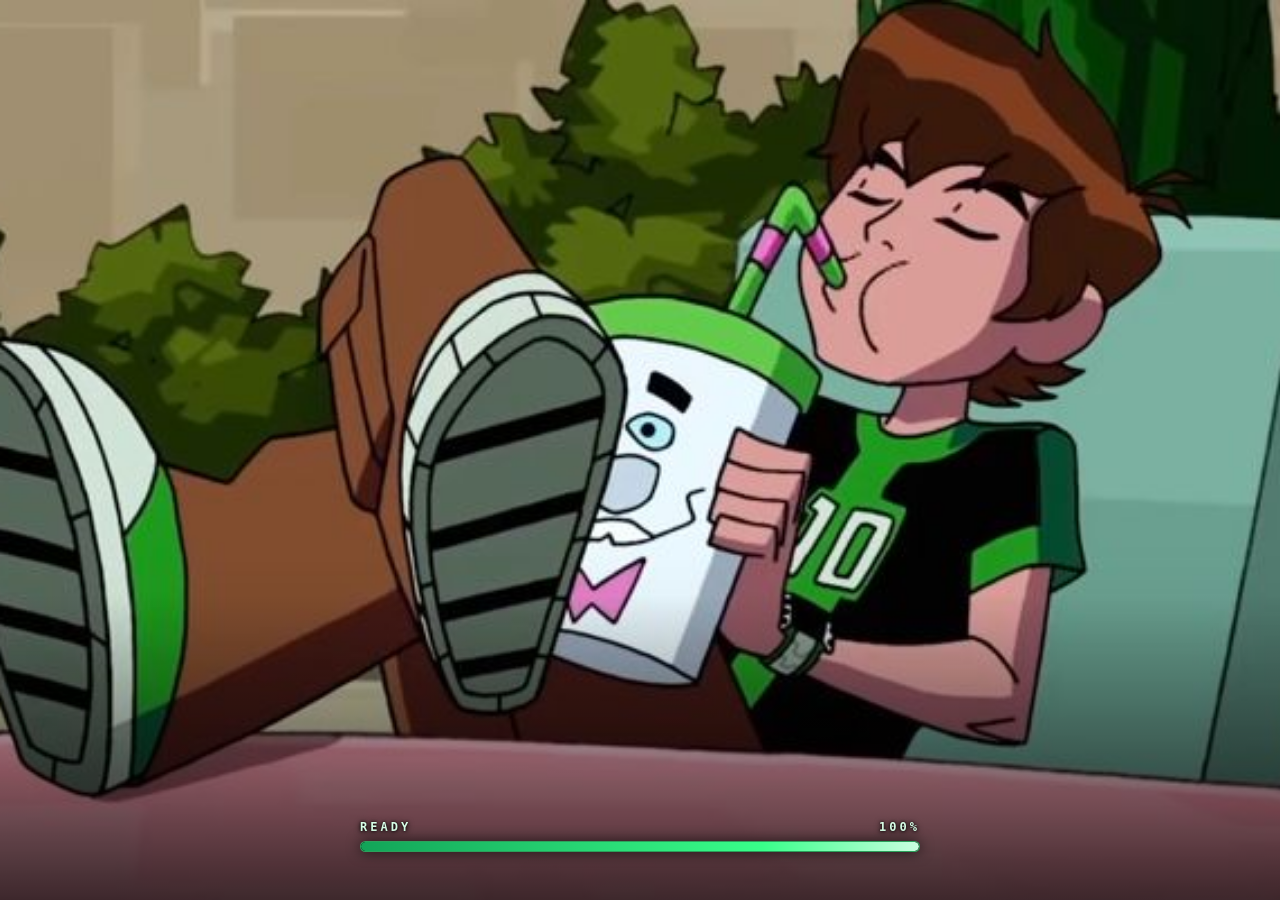
==== commit b0e17def: "add" ====
--- a/www/index.html
+++ b/www/index.html
@@ -39,6 +39,7 @@
   .qbtn{padding:6px 14px;border:1px solid var(--green-dim);color:#9fe;background:#0a140f;font-size:12px;letter-spacing:1px;}
   .qbtn.active{background:var(--green-dim);color:#fff;}
   #start-screen.leaving{opacity:0;transition:opacity .3s ease;}
+.how{text-align:left;font-size:13px;line-height:1.45}.how h3{margin:12px 0 4px;color:#39ff8a;font-size:12px;letter-spacing:2px}.how b{color:#ffd65a}.hw{width:100%;border-collapse:collapse;margin-top:6px}.hw td{padding:3px 6px;border-bottom:1px solid rgba(255,255,255,.12);vertical-align:top}.hw td:first-child{color:#39ff8a;font-weight:700;white-space:nowrap}.hw td:nth-child(2){text-align:center;font-weight:700;color:#ffd65a}
 </style>
 </head>
 <body>
@@ -94,11 +95,7 @@
 /* ---- menu ---- */
 const panel=$('menu-panel');
 function showPanel(html){ panel.innerHTML=html; panel.classList.add('show'); }
-$('btn-controls').addEventListener('click',()=>{ Audio_.click(); showPanel(
-  isTouch
-  ? 'LEFT: joystick to move.<br>RIGHT SIDE: swipe to look around.<br>Swipe the alien portrait (top-left) to switch aliens, tap it to revert to Ben.<br>Big button = Attack (hold = place block). Arrow button = Jump. Bolt button = Special.<br>VEHICLES: walk up to a car and tap ENTER VEHICLE (left side)'
-  : 'WASD to move, mouse to look (click to lock).<br>Left click = Attack, Right click = Place block.<br>F = Attack, G = Place, Space = Jump, E/R/T/Y = alien actions, Q = Revert to Ben, V = enter/exit vehicle (Space = handbrake). L / Tab / middle-click = Lock-on. Fly/swim: look up or down while moving.'
-); });
+$('btn-controls').addEventListener('click',()=>{ Audio_.click(); showPanel('<div class="how"><h3>MOVE &amp; FIGHT</h3>'+(isTouch?"LEFT: joystick to move. RIGHT SIDE: swipe to look. Big button = Attack (hold = place block). Arrow = Jump. Bolt buttons = alien abilities. Fly/swim: look up or down while moving.":"WASD move, mouse look (click to lock). Left click / F attack, Space jump, E/R/T/Y alien abilities, Q back to Ben, V vehicle, P or Esc pause, L / Tab lock-on.")+'<h3>ALIENS</h3>Tap the Omnitrix portrait (top-left) to open the dial, swipe it to choose an alien. Each alien has its own bolt/ability buttons. Energy refills over time; the Omnitrix times out and you drop back to Ben.<h3>CARRYING PEOPLE</h3>Six aliens can rescue civilians. Walk up to one and tap <b>PICK UP</b> (left side), tap <b>SET DOWN</b> to put everyone down safely. Carried people cannot be hurt.<table class="hw"><tr><td>HEATBLAST</td><td>2</td><td>one in his arms, one over the shoulder</td></tr><tr><td>FOUR ARMS</td><td>4</td><td>one in every hand</td></tr><tr><td>DIAMONDHEAD</td><td>2</td><td>wrapped in crystal cradles</td></tr><tr><td>CHROMASTONE</td><td>1</td><td>floating in a prism bubble</td></tr><tr><td>XLR8</td><td>1</td><td>piggyback, hold on tight</td></tr><tr><td>WILDVINE</td><td>5</td><td>carried by his living vines</td></tr></table><h3>VEHICLES</h3>Walk up to a car and tap <b>ENTER VEHICLE</b> (left side). The Rust Bucket is yours for missions. Drive across the Harbour Bridge to reach Titan Bay.<h3>MISSIONS &amp; SAVING</h3>Follow the map markers; a START button appears as you approach. The game saves your place, alien and mission automatically. If a mission fails you can restart it, resume from the last savepoint, or exit.</div>'); panel.scrollTop=0; });
 $('btn-about').addEventListener('click',()=>{ Audio_.click(); showPanel('OMNIVERSE: ZERO — an original fan-made prototype blending a Minecraft-style voxel world with Ben 10 Alien Force-inspired transformation and combat mechanics. All characters, names and visuals here are original interpretations.'); });
 $('btn-settings').addEventListener('click',()=>{
   Audio_.click(); const S=readS();
